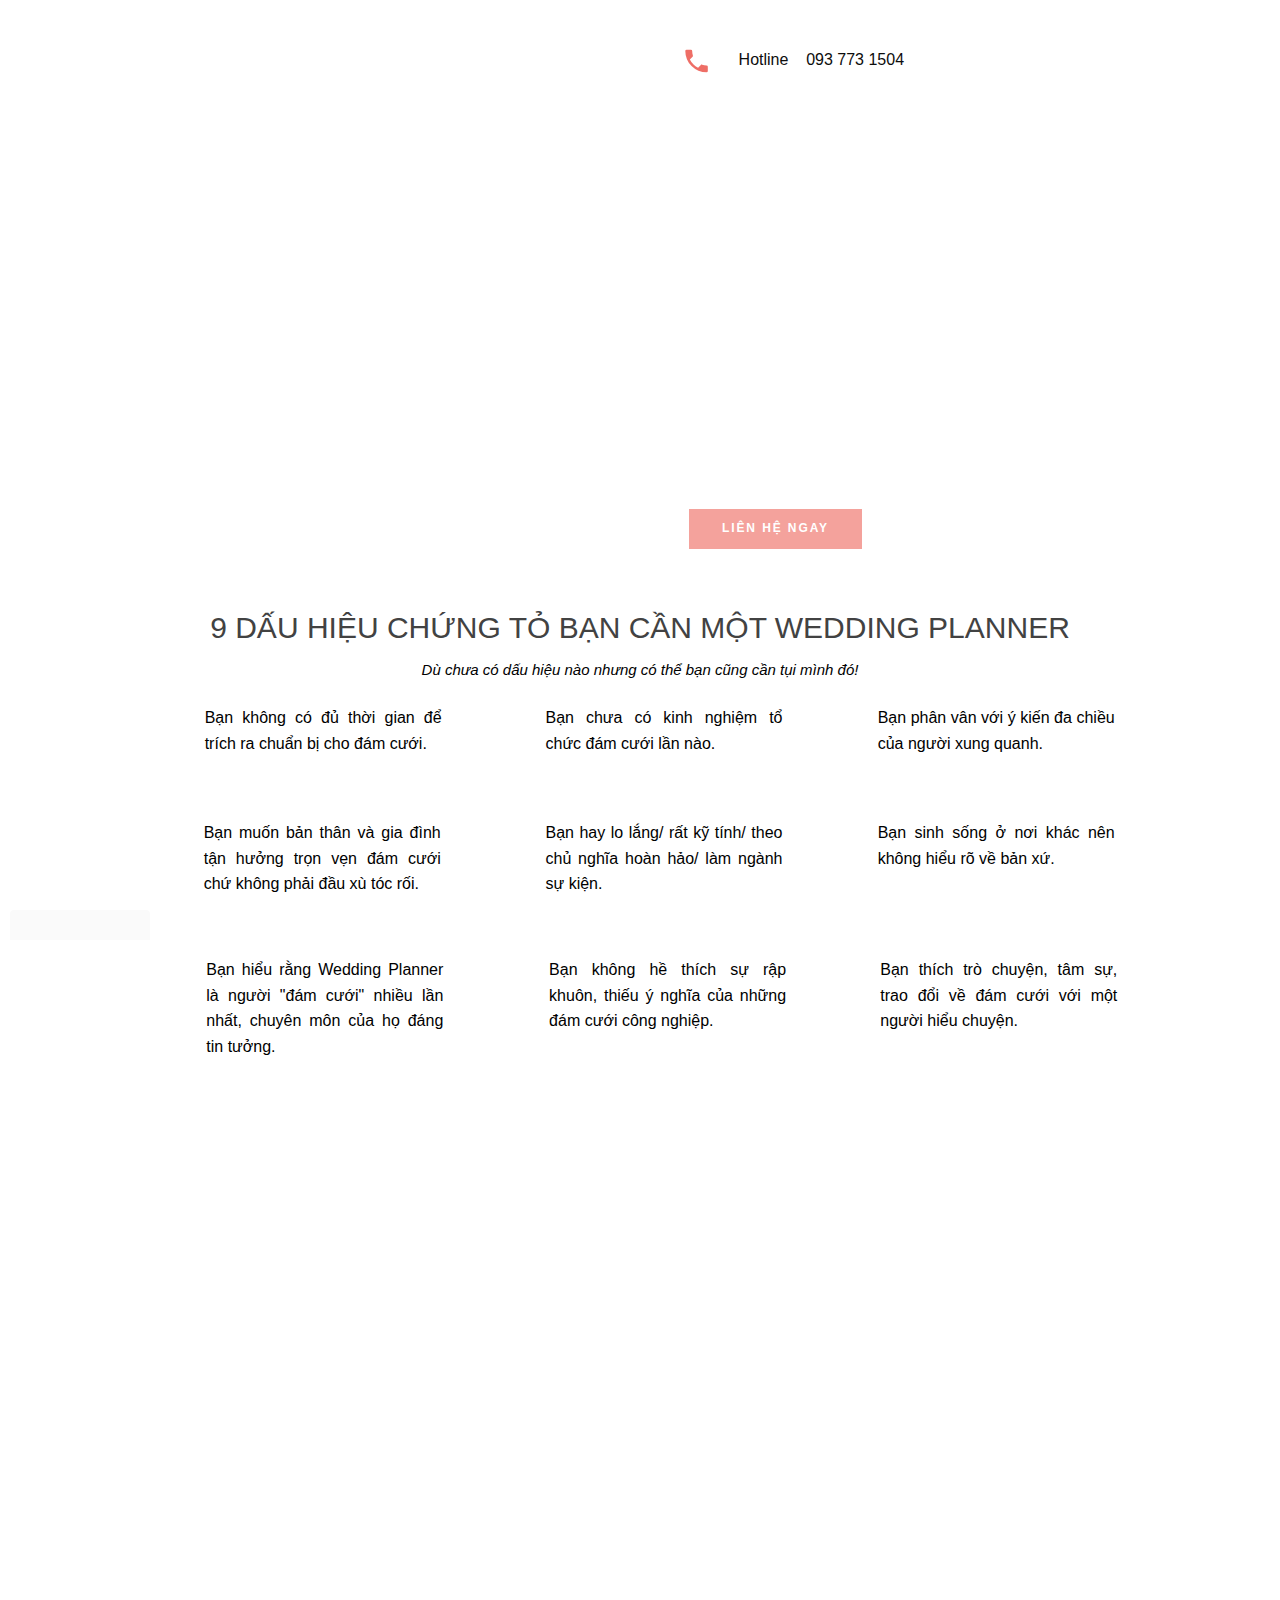
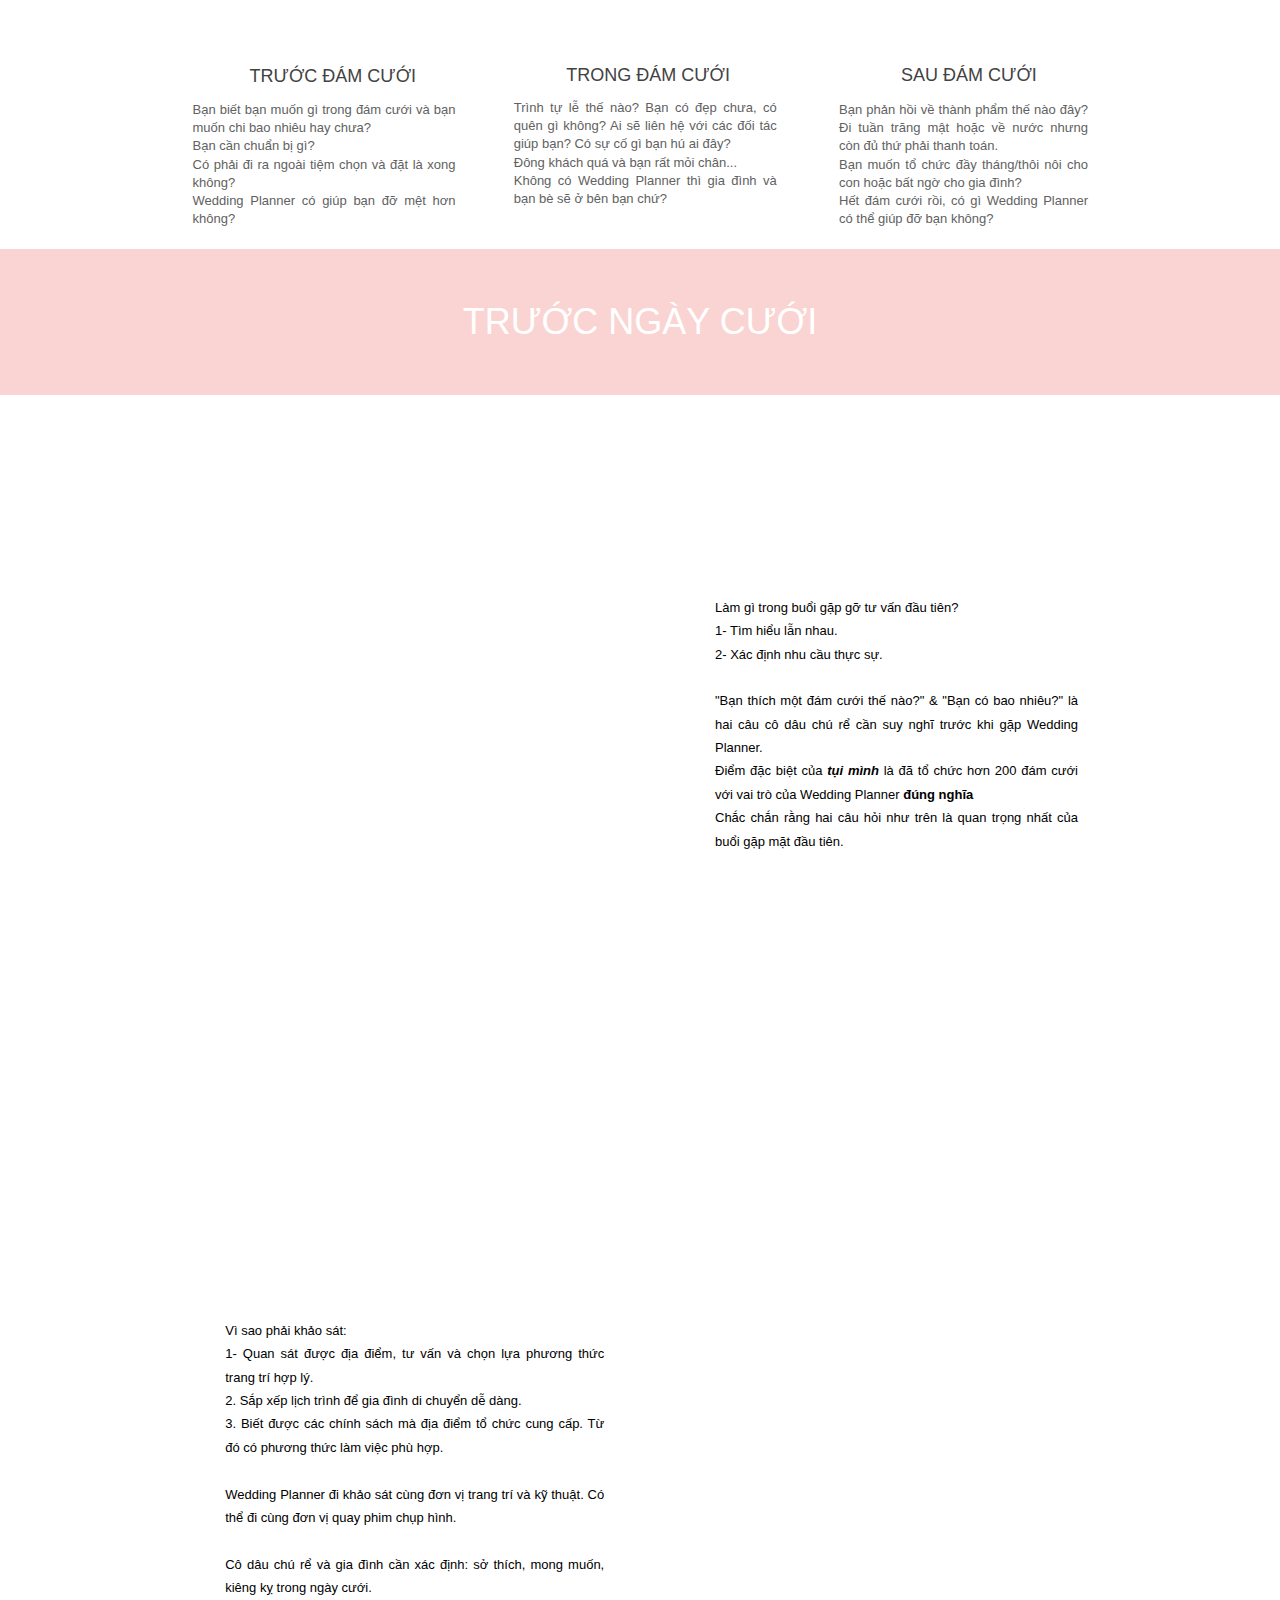
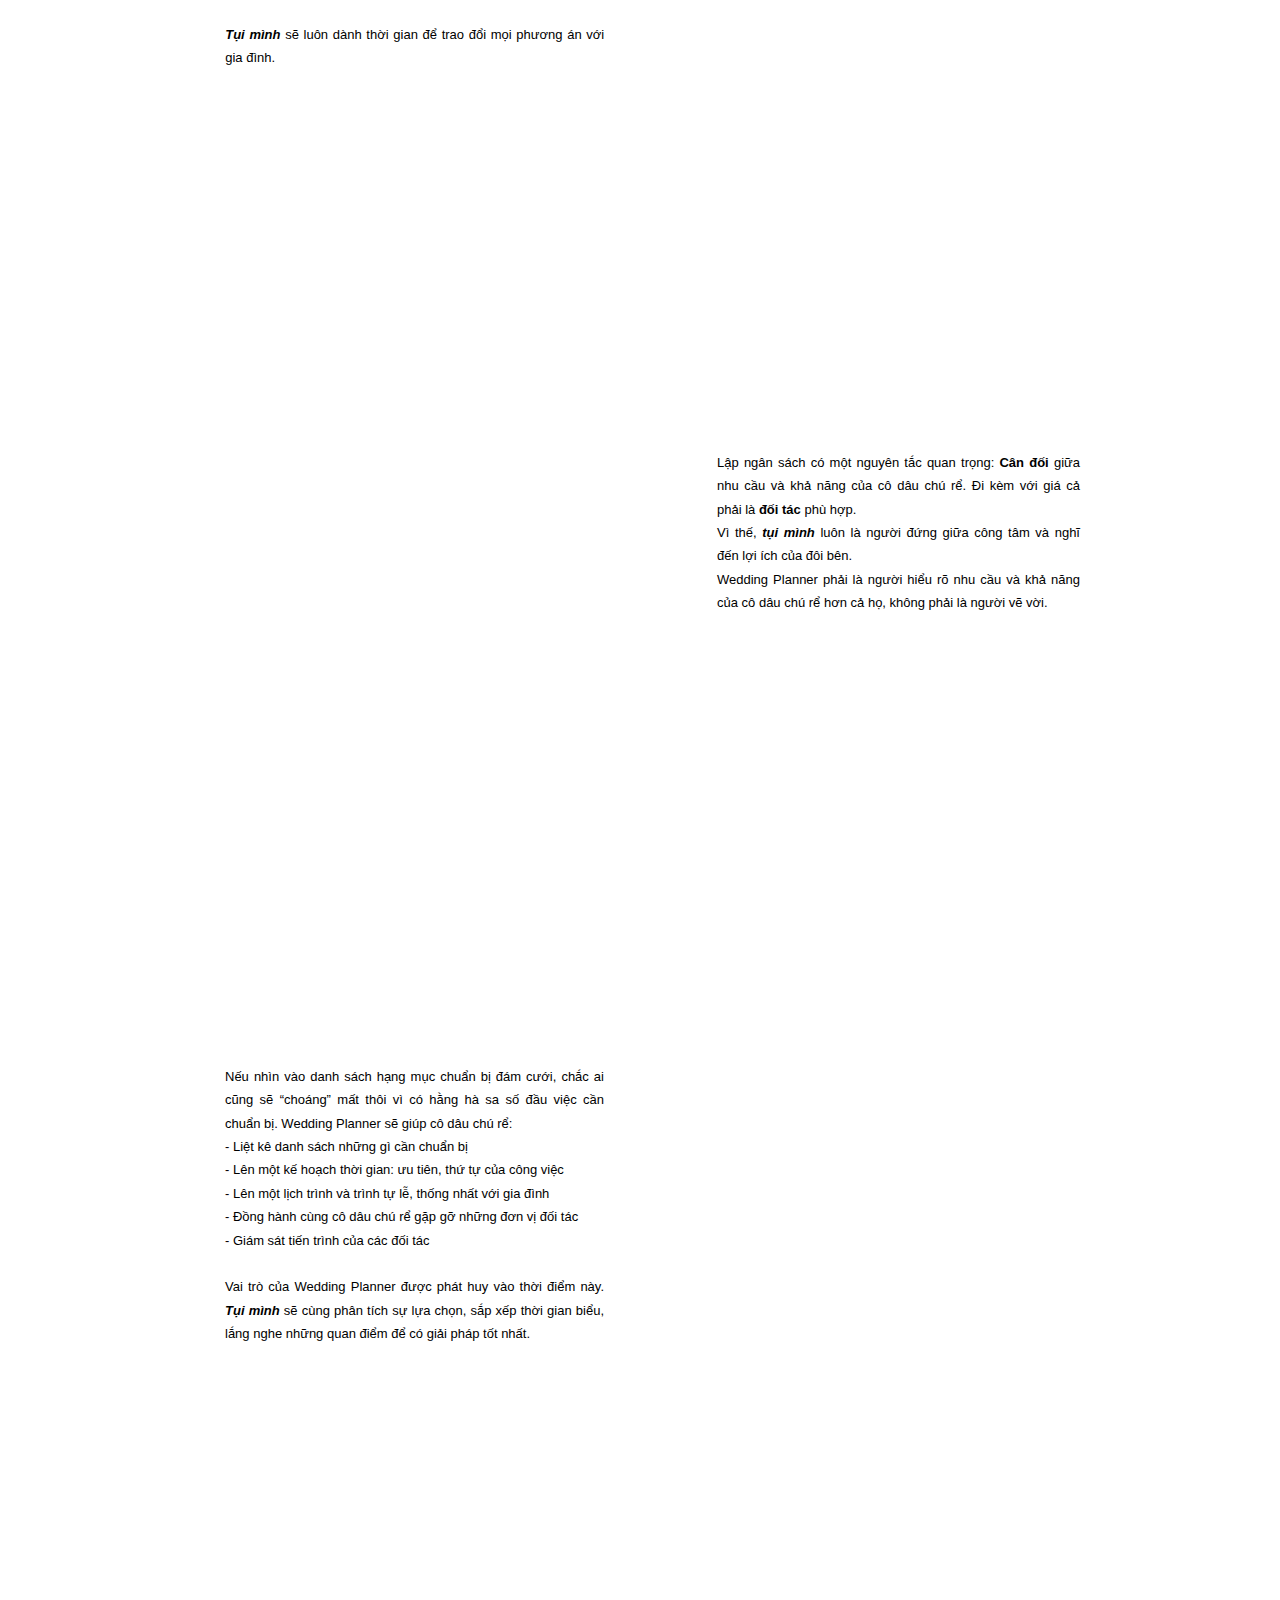
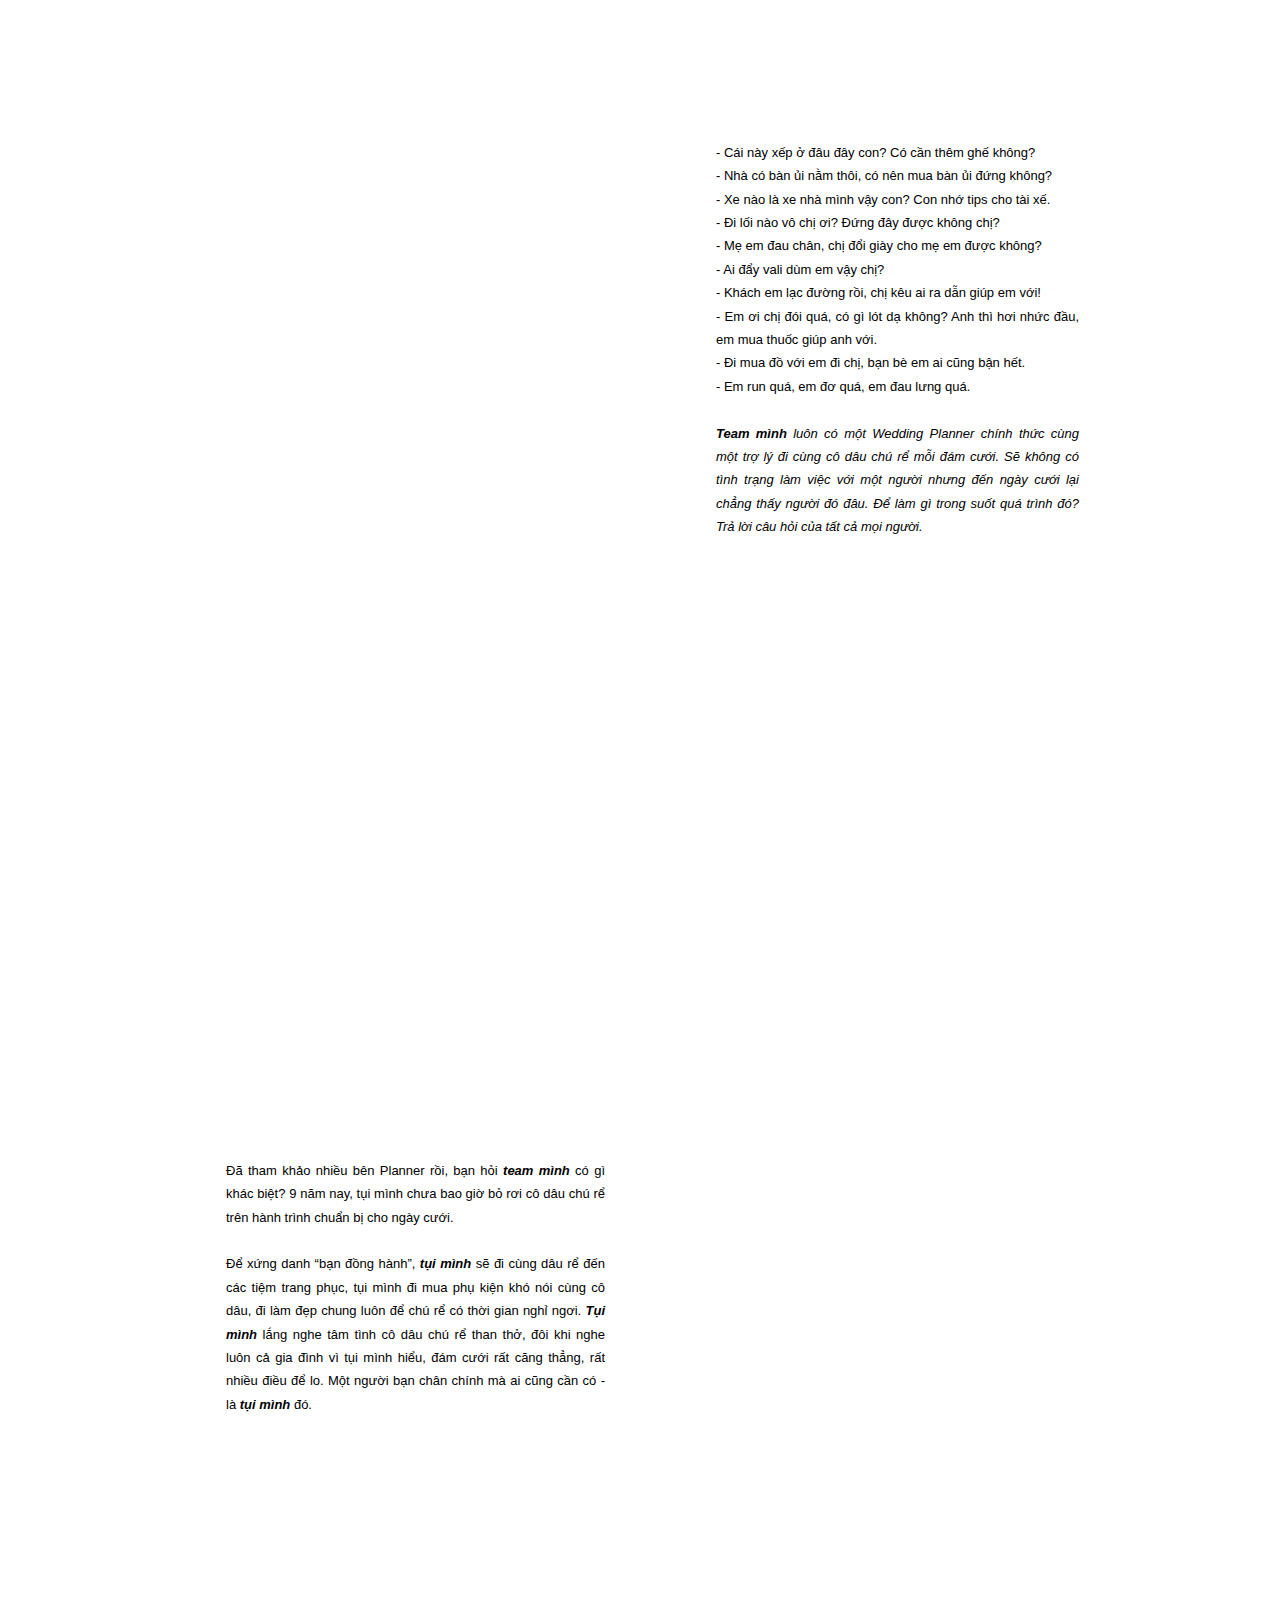
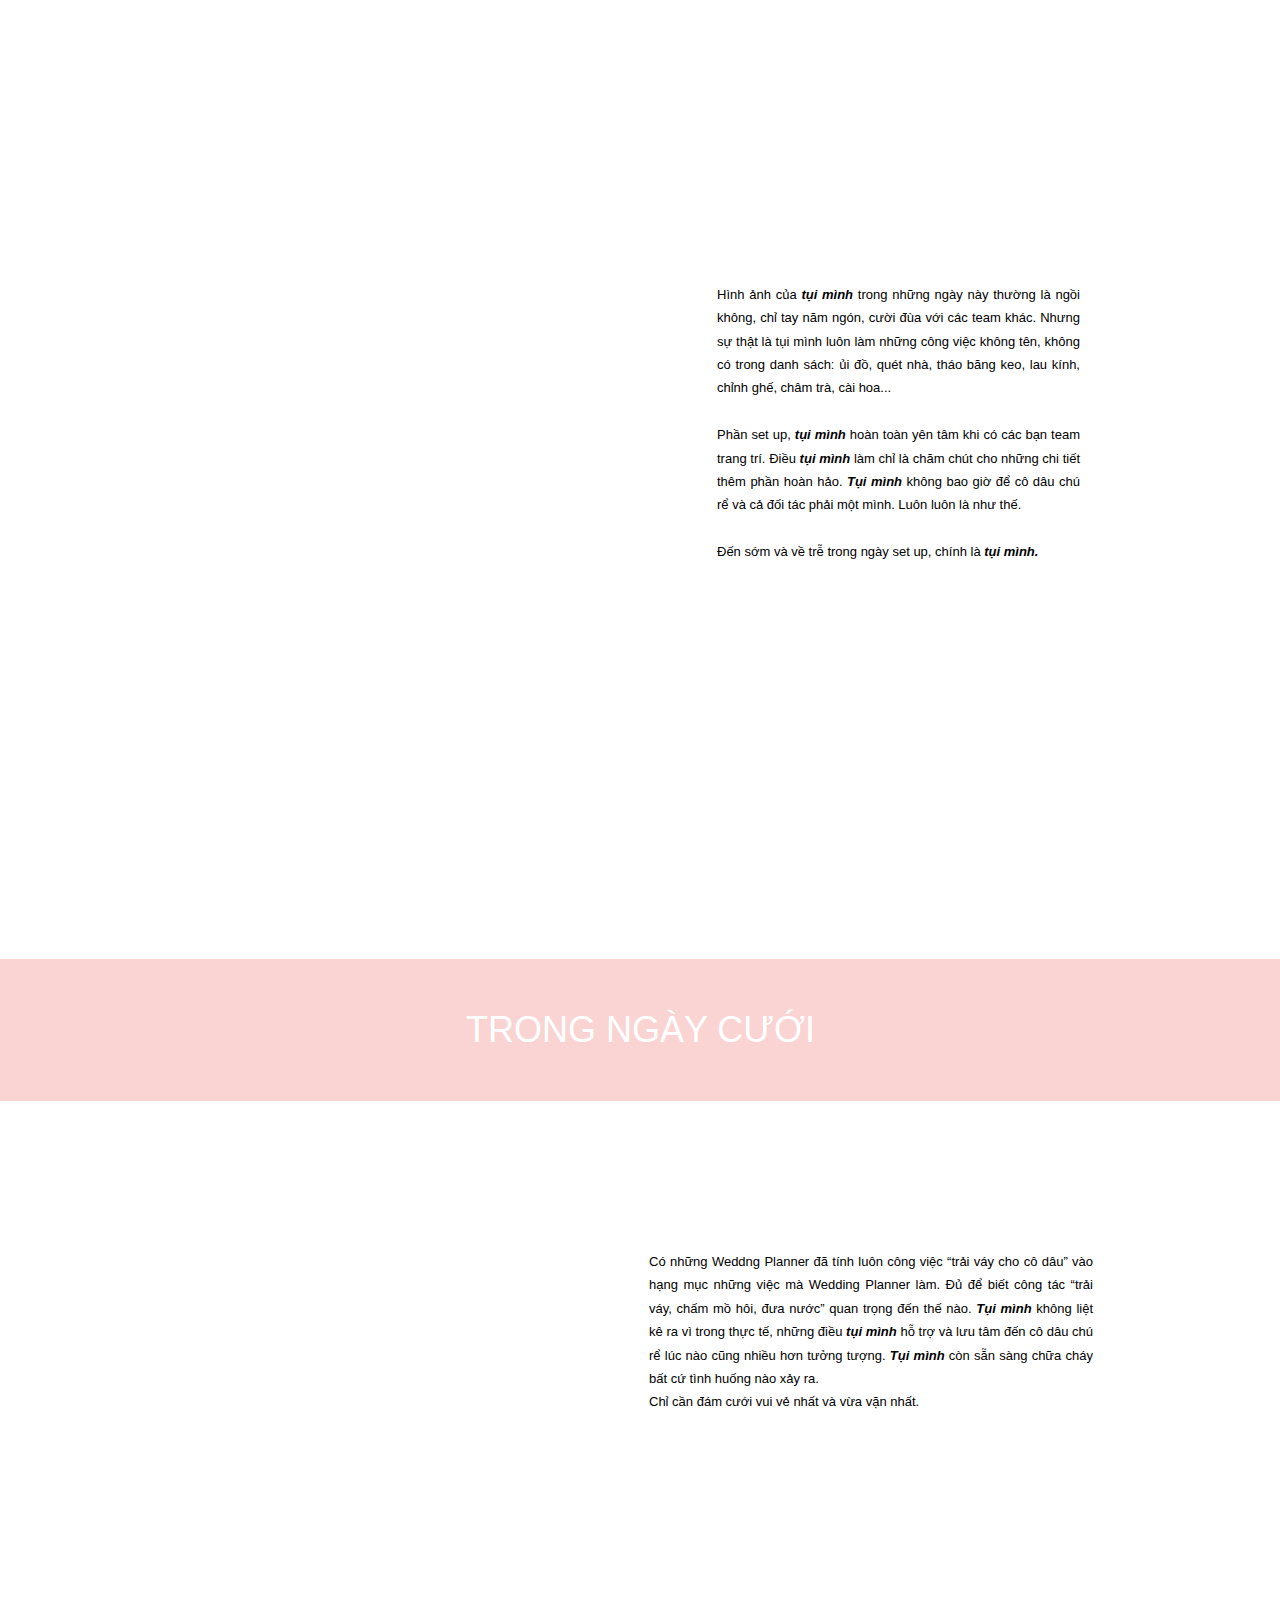
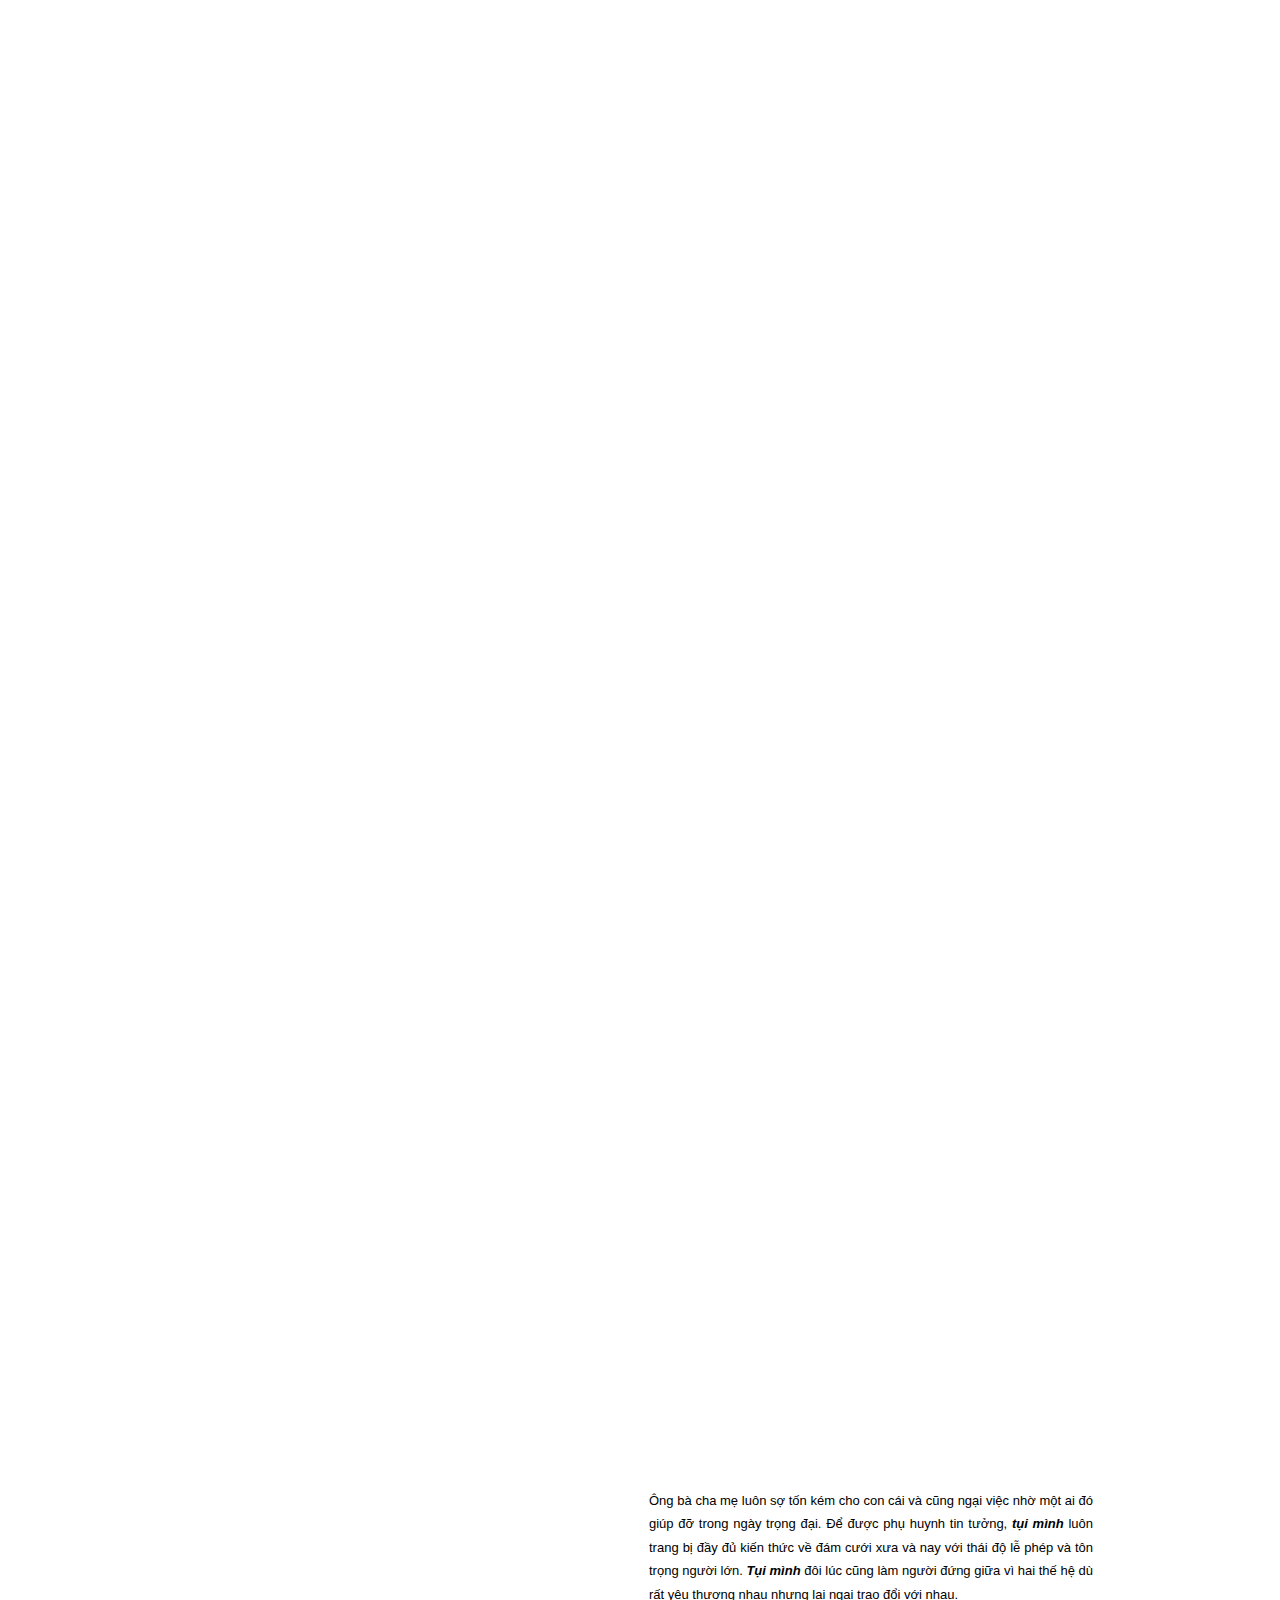
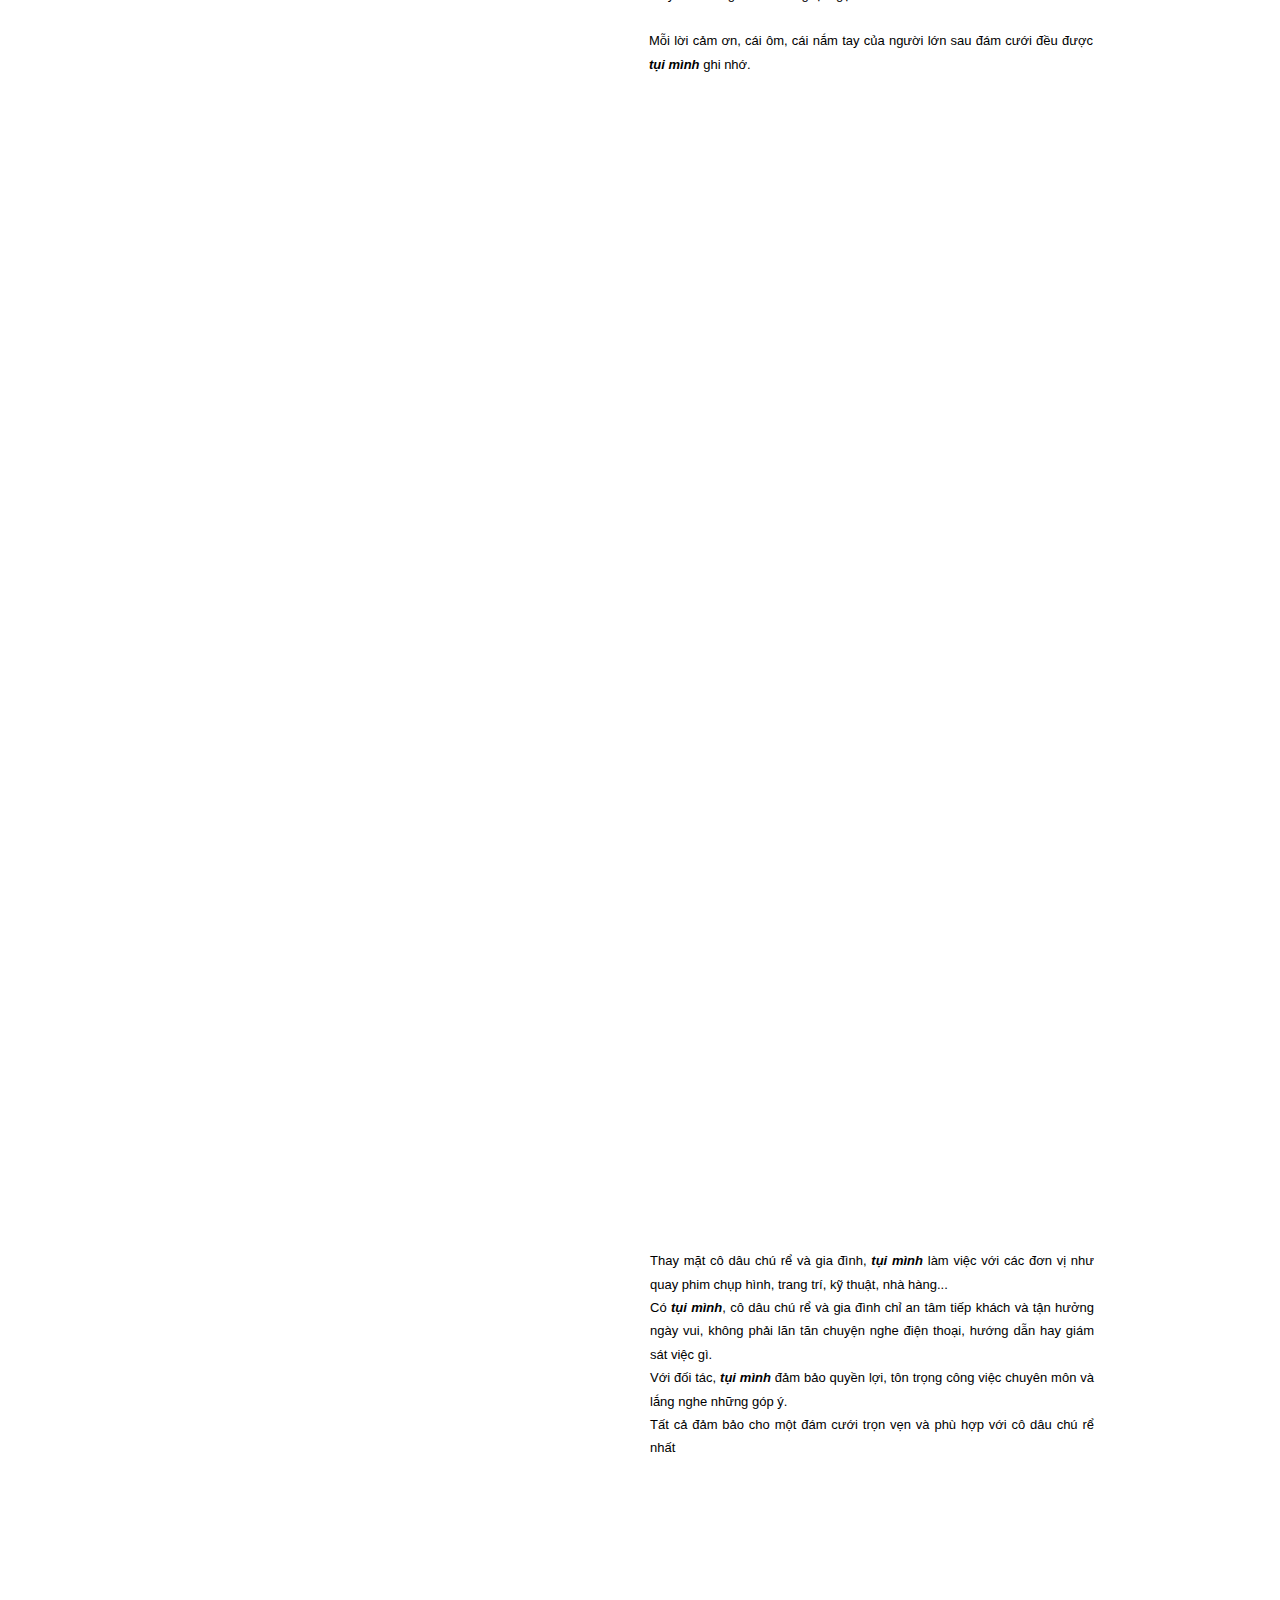
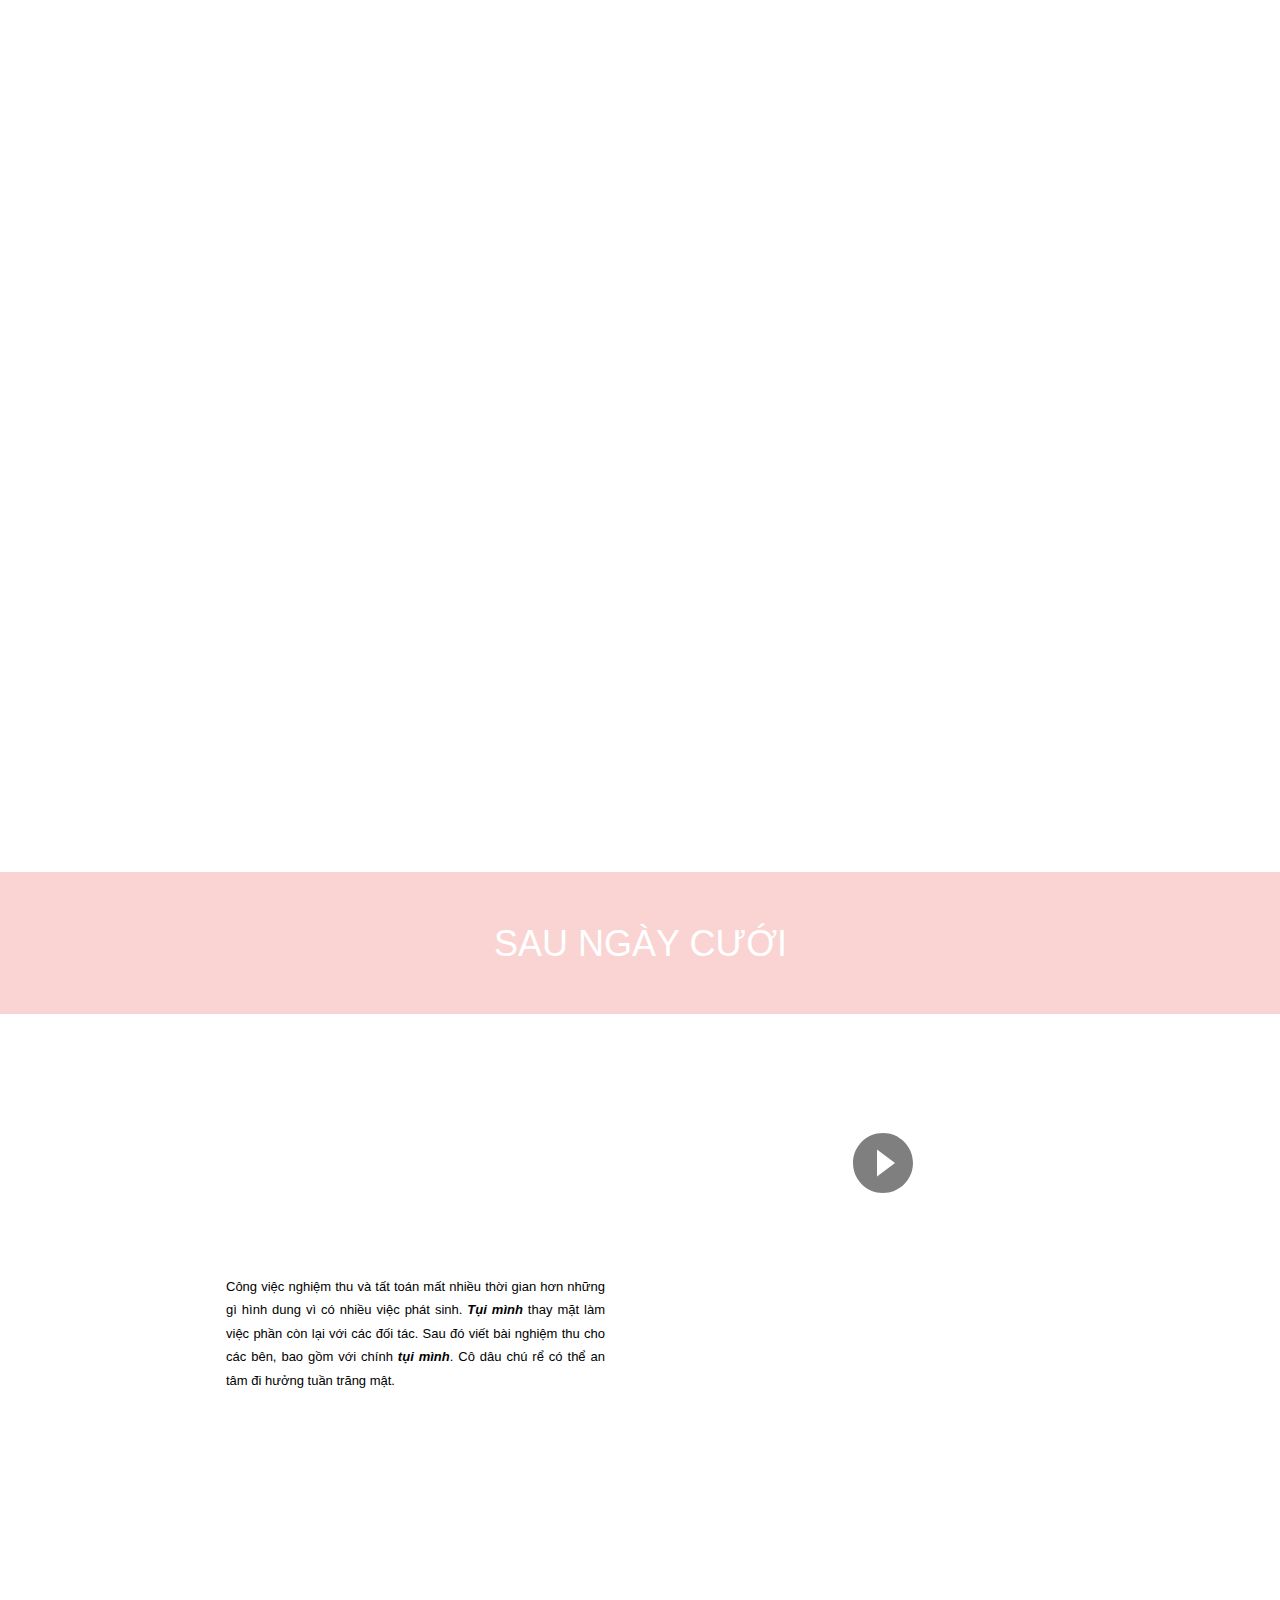
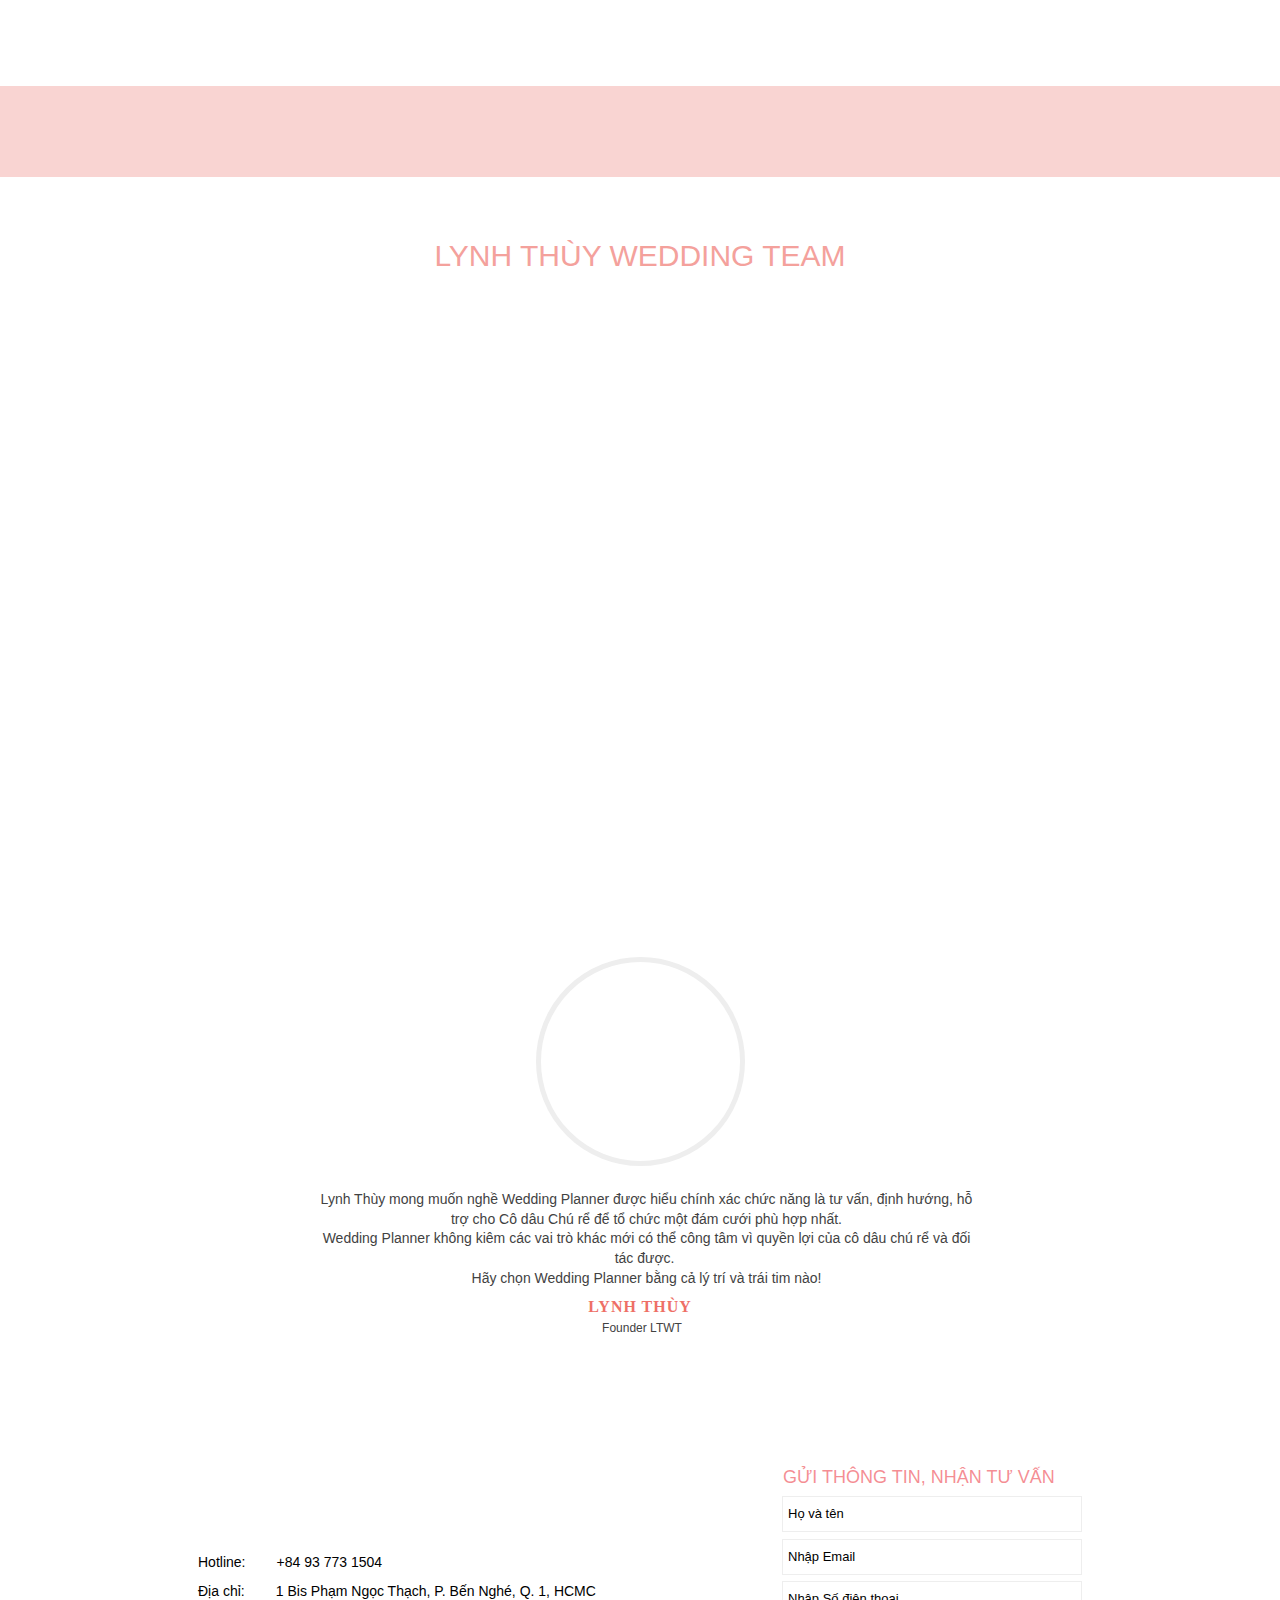
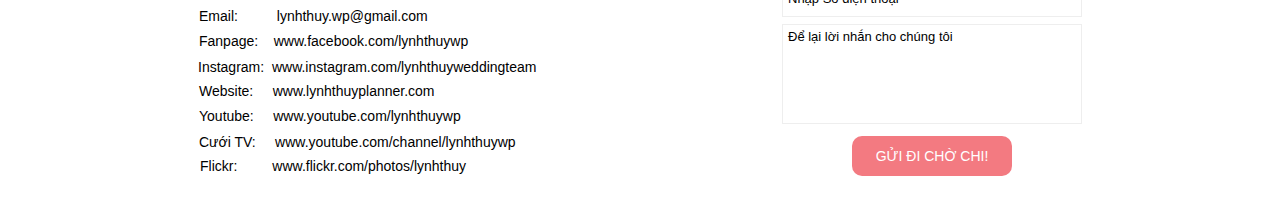
==== workshopevent/index.html @ 0d169c53 "init" ====
<!DOCTYPE html>
<!-- saved from url=(0107)https://me.lynhthuyplanner.com/minhlam?fbclid=IwAR0qFsaBgVAP5bRAInlQ867rUVSYZGCKXRlskTldFrSrs-OgYOExXyb1cdQ -->
<html><head><meta http-equiv="Content-Type" content="text/html; charset=UTF-8"><title>Mình làm</title><meta http-equiv="Cache-Control" content="no-cache"><meta http-equiv="Expires" content="-1"><meta name="keywords" content="wedding planner, wedding, planner, event, Lynh Thùy, Lynh Thùy Wedding Team, LTWT, WP,"><meta name="description" content="Bạn sẽ chỉ thấy &quot;phí tiền&quot; cho Wedding Planner khi bạn chưa đọc những dòng phía dưới đây..."><script type="text/javascript">window.ladi_viewport = function () {var screen_width = window.ladi_screen_width || window.screen.width;var width = window.outerWidth > 0 ? window.outerWidth : screen_width;var widthDevice = width;var is_desktop = width >= 768;var content = "";if (typeof window.ladi_is_desktop == "undefined" || window.ladi_is_desktop == undefined) {window.ladi_is_desktop = is_desktop;}if (!is_desktop) {widthDevice = 420;} else {widthDevice = 960;}content = "width=" + widthDevice + ", user-scalable=no";var scale = 1;if (!is_desktop && widthDevice != screen_width && screen_width > 0) {scale = screen_width / widthDevice;}if (scale != 1) {content += ", initial-scale=" + scale + ", minimum-scale=" + scale + ", maximum-scale=" + scale;}var docViewport = document.getElementById("viewport");if (!docViewport) {docViewport = document.createElement("meta");docViewport.setAttribute("id", "viewport");docViewport.setAttribute("name", "viewport");document.head.appendChild(docViewport);}docViewport.setAttribute("content", content);};window.ladi_viewport();window.ladi_fbq_data = [];window.ladi_fbq = function (track_name, conversion_name, data, event_data) {window.ladi_fbq_data.push([track_name, conversion_name, data, event_data]);};</script><meta id="viewport" name="viewport" content="width=960, user-scalable=no"><link rel="canonical" href="http://me.lynhthuyplanner.com/minhlam"><meta property="og:url" content="http://me.lynhthuyplanner.com/minhlam"><meta property="og:title" content="Mình làm"><meta property="og:type" content="website"><meta property="og:image" content="https://static.ladipage.net/5d39dab5dc09063fd1906129/jun_8254-20200602030525.jpg"><meta property="og:description" content="Bạn sẽ chỉ thấy &quot;phí tiền&quot; cho Wedding Planner khi bạn chưa đọc những dòng phía dưới đây..."><meta name="format-detection" content="telephone=no"><link rel="dns-prefetch"><link rel="preconnect" href="https://fonts.googleapis.com/" crossorigin=""><link rel="preconnect" href="https://w.ladicdn.com/" crossorigin=""><link rel="preconnect" href="https://s.ladicdn.com/" crossorigin=""><link rel="preconnect" href="https://api.form.ladipage.com/" crossorigin=""><link rel="preconnect" href="https://a.ladipage.com/" crossorigin=""><link rel="preconnect" href="https://api.ladisales.com/" crossorigin=""><link rel="stylesheet" href="./Mình làm_files/css" as="style" onload="this.onload = null;this.rel = &#39;stylesheet&#39;;"><link rel="preload" href="./Mình làm_files/ladipage.vi.min.js" as="script"><style id="style_ladi" type="text/css">a,abbr,acronym,address,applet,article,aside,audio,b,big,blockquote,body,button,canvas,caption,center,cite,code,dd,del,details,dfn,div,dl,dt,em,embed,fieldset,figcaption,figure,footer,form,h1,h2,h3,h4,h5,h6,header,hgroup,html,i,iframe,img,input,ins,kbd,label,legend,li,mark,menu,nav,object,ol,output,p,pre,q,ruby,s,samp,section,select,small,span,strike,strong,sub,summary,sup,table,tbody,td,textarea,tfoot,th,thead,time,tr,tt,u,ul,var,video{margin:0;padding:0;border:0;outline:0;font-size:100%;font:inherit;vertical-align:baseline;box-sizing:border-box;-webkit-font-smoothing:antialiased;-moz-osx-font-smoothing:grayscale}article,aside,details,figcaption,figure,footer,header,hgroup,menu,nav,section{display:block}body{line-height:1}a{text-decoration:none}ol,ul{list-style:none}blockquote,q{quotes:none}blockquote:after,blockquote:before,q:after,q:before{content:'';content:none}table{border-collapse:collapse;border-spacing:0}body{font-size:12px;-ms-text-size-adjust:none;-moz-text-size-adjust:none;-o-text-size-adjust:none;-webkit-text-size-adjust:none;background:#fff}.ladi-loading{width:80px;height:80px;z-index:900000000000;position:fixed;top:0;left:0;bottom:0;right:0;margin:auto;overflow:hidden}.ladi-loading div{position:absolute;width:6px;height:6px;background:#fff;border-radius:50%;animation:ladi-loading 1.2s linear infinite}.ladi-loading div:nth-child(1){animation-delay:0s;top:37px;left:66px}.ladi-loading div:nth-child(2){animation-delay:-.1s;top:22px;left:62px}.ladi-loading div:nth-child(3){animation-delay:-.2s;top:11px;left:52px}.ladi-loading div:nth-child(4){animation-delay:-.3s;top:7px;left:37px}.ladi-loading div:nth-child(5){animation-delay:-.4s;top:11px;left:22px}.ladi-loading div:nth-child(6){animation-delay:-.5s;top:22px;left:11px}.ladi-loading div:nth-child(7){animation-delay:-.6s;top:37px;left:7px}.ladi-loading div:nth-child(8){animation-delay:-.7s;top:52px;left:11px}.ladi-loading div:nth-child(9){animation-delay:-.8s;top:62px;left:22px}.ladi-loading div:nth-child(10){animation-delay:-.9s;top:66px;left:37px}.ladi-loading div:nth-child(11){animation-delay:-1s;top:62px;left:52px}.ladi-loading div:nth-child(12){animation-delay:-1.1s;top:52px;left:62px}@keyframes ladi-loading{0%,100%,20%,80%{transform:scale(1)}50%{transform:scale(1.5)}}.overflow-hidden{overflow:hidden}.ladi-transition{transition:all 150ms linear 0s}.opacity-0{opacity:0}.height-0{height:0!important}.transition-readmore{transition:height 350ms linear 0s}.transition-collapse{transition:height 150ms linear 0s}.transition-parent-collapse-height{transition:height 150ms linear 0s}.transition-parent-collapse-top{transition:top 150ms linear 0s}.pointer-events-none{pointer-events:none}.ladipage-message{position:fixed;width:100%;height:100%;top:0;left:0;z-index:10000000000;background:rgba(0,0,0,.3)}.ladipage-message .ladipage-message-box{width:400px;max-width:calc(100% - 50px);height:160px;border:1px solid rgba(0,0,0,.3);background-color:#fff;position:fixed;top:calc(50% - 155px);left:0;right:0;margin:auto;border-radius:10px}.ladipage-message .ladipage-message-box span{display:block;background-color:rgba(6,21,40,.05);color:#000;padding:12px 15px;font-weight:600;font-size:16px;line-height:16px;border-top-left-radius:10px;border-top-right-radius:10px}.ladipage-message .ladipage-message-box .ladipage-message-text{display:-webkit-box;font-size:14px;padding:0 20px;margin-top:10px;line-height:18px;-webkit-line-clamp:3;-webkit-box-orient:vertical;overflow:hidden;text-overflow:ellipsis}.ladipage-message .ladipage-message-box .ladipage-message-close{display:block;position:absolute;right:15px;bottom:10px;margin:0 auto;padding:10px 0;border:none;width:80px;text-transform:uppercase;text-align:center;color:#000;background-color:#e6e6e6;border-radius:5px;text-decoration:none;font-size:14px;line-height:14px;font-weight:600;cursor:pointer}.ladi-wraper{width:100%;height:100%;min-height:100vh;overflow:hidden}.ladi-section{margin:0 auto;position:relative}.ladi-section .ladi-section-arrow-down{position:absolute;bottom:0;right:0;left:0;margin:auto;cursor:pointer;z-index:90000040}.ladi-section .ladi-section-close{position:absolute;top:0;right:0;cursor:pointer;z-index:90000040}.ladi-section .ladi-section-background{position:absolute;width:100%;height:100%;top:0;left:0;pointer-events:none;overflow:hidden}.ladi-container{position:relative;margin:0 auto;height:100%}.ladi-element{position:absolute}.ladi-overlay{position:absolute;top:0;left:0;height:100%;width:100%;pointer-events:none}.ladi-survey{width:100%;display:inline-block}.ladi-survey .ladi-survey-option{cursor:pointer;position:relative;display:inline-block;text-decoration-line:inherit;-webkit-text-decoration-line:inherit;transition:inherit;user-select:none;-webkit-user-select:none;-moz-user-select:none;-ms-user-select:none}.ladi-survey .ladi-survey-option-background{position:absolute;width:100%;height:100%;top:0;left:0;pointer-events:none}.ladi-survey .ladi-survey-option-label{display:block;text-decoration-line:inherit;-webkit-text-decoration-line:inherit;position:relative}.ladi-survey .ladi-survey-option-image{object-fit:cover;pointer-events:none;vertical-align:middle;border-radius:inherit;position:relative}.ladi-survey .ladi-survey-button-next{display:block}.ladi-survey .ladi-survey-button-next.empty{display:none}.ladi-survey .ladi-survey-button-next.no-select{display:none}.ladi-survey .ladi-survey-button-next button{background-color:#fff;border:1px solid #eee;padding:5px 10px;cursor:pointer;border-radius:2px}.ladi-survey .ladi-survey-button-next button:active{transform:translateY(2px);transition:transform .2s linear}.ladi-carousel{position:absolute;width:100%;height:100%;overflow:hidden;touch-action:pan-y}.ladi-carousel .ladi-carousel-content{position:absolute;width:100%;height:100%;left:0;transition:left 350ms ease-in-out}.ladi-carousel .ladi-carousel-arrow{position:absolute;top:calc(50% - (33px)/ 2);cursor:pointer;z-index:90000040}.ladi-carousel .ladi-carousel-arrow-left{left:5px;transform:rotate(180deg);-webkit-transform:rotate(180deg)}.ladi-carousel .ladi-carousel-arrow-right{right:5px}.ladi-gallery{position:absolute;width:100%;height:100%}.ladi-gallery .ladi-gallery-view{position:absolute;overflow:hidden;touch-action:pan-y}.ladi-gallery .ladi-gallery-view>.ladi-gallery-view-item{background-size:cover;background-repeat:no-repeat;background-position:center center;width:100%;height:100%;position:relative;display:none;transition:transform .5s ease-in-out;-webkit-backface-visibility:hidden;backface-visibility:hidden;-webkit-perspective:1000px;perspective:1000px}.ladi-gallery .ladi-gallery-view>.ladi-gallery-view-item.play-video{cursor:pointer}.ladi-gallery .ladi-gallery-view>.ladi-gallery-view-item.play-video:after{content:'';position:absolute;top:0;left:0;right:0;bottom:0;margin:auto;width:60px;height:60px;background:url(https://w.ladicdn.com/source/ladipage-play.svg) no-repeat center center;background-size:contain;pointer-events:none;cursor:pointer}.ladi-gallery .ladi-gallery-view>.ladi-gallery-view-item.next,.ladi-gallery .ladi-gallery-view>.ladi-gallery-view-item.selected.right{left:0;transform:translate3d(100%,0,0)}.ladi-gallery .ladi-gallery-view>.ladi-gallery-view-item.prev,.ladi-gallery .ladi-gallery-view>.ladi-gallery-view-item.selected.left{left:0;transform:translate3d(-100%,0,0)}.ladi-gallery .ladi-gallery-view>.ladi-gallery-view-item.next.left,.ladi-gallery .ladi-gallery-view>.ladi-gallery-view-item.prev.right,.ladi-gallery .ladi-gallery-view>.ladi-gallery-view-item.selected{left:0;transform:translate3d(0,0,0)}.ladi-gallery .ladi-gallery-view>.next,.ladi-gallery .ladi-gallery-view>.prev,.ladi-gallery .ladi-gallery-view>.selected{display:block}.ladi-gallery .ladi-gallery-view>.selected{left:0}.ladi-gallery .ladi-gallery-view>.next,.ladi-gallery .ladi-gallery-view>.prev{position:absolute;top:0;width:100%}.ladi-gallery .ladi-gallery-view>.next{left:100%}.ladi-gallery .ladi-gallery-view>.prev{left:-100%}.ladi-gallery .ladi-gallery-view>.next.left,.ladi-gallery .ladi-gallery-view>.prev.right{left:0}.ladi-gallery .ladi-gallery-view>.selected.left{left:-100%}.ladi-gallery .ladi-gallery-view>.selected.right{left:100%}.ladi-gallery .ladi-gallery-control{position:absolute;overflow:hidden;touch-action:pan-y}.ladi-gallery.ladi-gallery-top .ladi-gallery-view{width:100%}.ladi-gallery.ladi-gallery-top .ladi-gallery-control{top:0;width:100%}.ladi-gallery.ladi-gallery-bottom .ladi-gallery-view{top:0;width:100%}.ladi-gallery.ladi-gallery-bottom .ladi-gallery-control{width:100%;bottom:0}.ladi-gallery.ladi-gallery-left .ladi-gallery-view{height:100%}.ladi-gallery.ladi-gallery-left .ladi-gallery-control{height:100%}.ladi-gallery.ladi-gallery-right .ladi-gallery-view{height:100%}.ladi-gallery.ladi-gallery-right .ladi-gallery-control{height:100%;right:0}.ladi-gallery .ladi-gallery-view .ladi-gallery-view-arrow{position:absolute;top:calc(50% - (33px)/ 2);cursor:pointer;z-index:90000040}.ladi-gallery .ladi-gallery-view .ladi-gallery-view-arrow-left{left:5px;transform:rotate(180deg);-webkit-transform:rotate(180deg)}.ladi-gallery .ladi-gallery-view .ladi-gallery-view-arrow-right{right:5px}.ladi-gallery .ladi-gallery-control .ladi-gallery-control-arrow{position:absolute;cursor:pointer;z-index:90000040}.ladi-gallery.ladi-gallery-bottom .ladi-gallery-control .ladi-gallery-control-arrow,.ladi-gallery.ladi-gallery-top .ladi-gallery-control .ladi-gallery-control-arrow{top:calc(50% - (33px)/ 2)}.ladi-gallery.ladi-gallery-top .ladi-gallery-control .ladi-gallery-control-arrow-left{left:0;transform:rotate(180deg) scale(.6);-webkit-transform:rotate(180deg) scale(.6)}.ladi-gallery.ladi-gallery-top .ladi-gallery-control .ladi-gallery-control-arrow-right{right:0;transform:scale(.6);-webkit-transform:scale(.6)}.ladi-gallery.ladi-gallery-bottom .ladi-gallery-control .ladi-gallery-control-arrow-left{left:0;transform:rotate(180deg) scale(.6);-webkit-transform:rotate(180deg) scale(.6)}.ladi-gallery.ladi-gallery-bottom .ladi-gallery-control .ladi-gallery-control-arrow-right{right:0;transform:scale(.6);-webkit-transform:scale(.6)}.ladi-gallery.ladi-gallery-left .ladi-gallery-control .ladi-gallery-control-arrow,.ladi-gallery.ladi-gallery-right .ladi-gallery-control .ladi-gallery-control-arrow{left:calc(50% - (33px)/ 2)}.ladi-gallery.ladi-gallery-left .ladi-gallery-control .ladi-gallery-control-arrow-left{top:0;transform:scale(.6) rotate(270deg);-webkit-transform:scale(.6) rotate(270deg)}.ladi-gallery.ladi-gallery-left .ladi-gallery-control .ladi-gallery-control-arrow-right{bottom:0;transform:scale(.6) rotate(90deg);-webkit-transform:scale(.6) rotate(90deg)}.ladi-gallery.ladi-gallery-right .ladi-gallery-control .ladi-gallery-control-arrow-left{top:0;transform:scale(.6) rotate(270deg);-webkit-transform:scale(.6) rotate(270deg)}.ladi-gallery.ladi-gallery-right .ladi-gallery-control .ladi-gallery-control-arrow-right{bottom:0;transform:scale(.6) rotate(90deg);-webkit-transform:scale(.6) rotate(90deg)}.ladi-gallery .ladi-gallery-control .ladi-gallery-control-box{position:relative}.ladi-gallery.ladi-gallery-top .ladi-gallery-control .ladi-gallery-control-box{display:-webkit-inline-flex;display:inline-flex;left:0;transition:left 150ms ease-in-out}.ladi-gallery.ladi-gallery-bottom .ladi-gallery-control .ladi-gallery-control-box{display:-webkit-inline-flex;display:inline-flex;left:0;transition:left 150ms ease-in-out}.ladi-gallery.ladi-gallery-left .ladi-gallery-control .ladi-gallery-control-box{display:inline-grid;top:0;transition:top 150ms ease-in-out}.ladi-gallery.ladi-gallery-right .ladi-gallery-control .ladi-gallery-control-box{display:inline-grid;top:0;transition:top 150ms ease-in-out}.ladi-gallery .ladi-gallery-control .ladi-gallery-control-box .ladi-gallery-control-item{background-size:cover;background-repeat:no-repeat;background-position:center center;float:left;position:relative;cursor:pointer;filter:invert(15%)}.ladi-gallery .ladi-gallery-control .ladi-gallery-control-box .ladi-gallery-control-item.play-video:after{content:'';position:absolute;top:0;left:0;right:0;bottom:0;margin:auto;width:30px;height:30px;background:url(https://w.ladicdn.com/source/ladipage-play.svg) no-repeat center center;background-size:contain;pointer-events:none;cursor:pointer}.ladi-gallery .ladi-gallery-control .ladi-gallery-control-box .ladi-gallery-control-item:hover{filter:none}.ladi-gallery .ladi-gallery-control .ladi-gallery-control-box .ladi-gallery-control-item.selected{filter:none}.ladi-gallery .ladi-gallery-control .ladi-gallery-control-box .ladi-gallery-control-item:last-child{margin-right:0!important;margin-bottom:0!important}.ladi-table{position:absolute;width:100%;height:100%;overflow:auto}.ladi-table table{width:100%}.ladi-table table td{vertical-align:middle}.ladi-table tbody td{word-break:break-word}.ladi-table table td img{cursor:pointer;width:100%}.ladi-box{position:absolute;width:100%;height:100%;overflow:hidden}.ladi-frame{position:absolute;width:100%;height:100%;overflow:hidden}.ladi-frame .ladi-frame-background{height:100%;width:100%;pointer-events:none}.ladi-banner{position:absolute;width:100%;height:100%;overflow:hidden}.ladi-banner .ladi-banner-background{height:100%;width:100%;pointer-events:none}#SECTION_POPUP .ladi-container{z-index:90000070}#SECTION_POPUP .ladi-container>.ladi-element{z-index:90000070;position:fixed;display:none}#SECTION_POPUP .ladi-container>.ladi-element[data-fixed-close=true]{position:relative!important}#SECTION_POPUP .ladi-container>.ladi-element.hide-visibility{display:block!important;visibility:hidden!important}#SECTION_POPUP .popup-close{position:absolute;right:0;top:0;z-index:9000000080;cursor:pointer}.ladi-popup{position:absolute;width:100%;height:100%}.ladi-popup .ladi-popup-background{height:100%;width:100%;pointer-events:none}.ladi-countdown{position:absolute;width:100%;height:100%}.ladi-countdown .ladi-countdown-background{position:absolute;width:100%;height:100%;top:0;left:0;background-size:inherit;background-attachment:inherit;background-origin:inherit;display:table;pointer-events:none}.ladi-countdown .ladi-countdown-text{position:absolute;width:100%;height:100%;text-decoration:inherit;display:table;pointer-events:none}.ladi-countdown .ladi-countdown-text span{display:table-cell;vertical-align:middle}.ladi-countdown>.ladi-element{text-decoration:inherit;background-size:inherit;background-attachment:inherit;background-origin:inherit;position:relative;display:inline-block}.ladi-countdown>.ladi-element:last-child{margin-right:0!important}.ladi-button{position:absolute;width:100%;height:100%;overflow:hidden}.ladi-button:active{transform:translateY(2px);transition:transform .2s linear}.ladi-button .ladi-button-background{height:100%;width:100%;pointer-events:none}.ladi-button>.ladi-element{width:100%!important;height:100%!important;top:0!important;left:0!important;display:table;user-select:none;-webkit-user-select:none;-moz-user-select:none;-ms-user-select:none}.ladi-button>.ladi-element .ladi-headline{display:table-cell;vertical-align:middle}.ladi-collection{position:absolute;width:100%;height:100%}.ladi-collection.carousel{overflow:hidden}.ladi-collection .ladi-collection-content{position:absolute;width:100%;height:100%;left:0;transition:left 350ms ease-in-out}.ladi-collection .ladi-collection-content .ladi-collection-item{display:block;position:relative;float:left}.ladi-collection .ladi-collection-content .ladi-collection-page{float:left}.ladi-collection .ladi-collection-arrow{position:absolute;top:calc(50% - (33px)/ 2);cursor:pointer;z-index:90000040}.ladi-collection .ladi-collection-arrow-left{left:5px;transform:rotate(180deg);-webkit-transform:rotate(180deg)}.ladi-collection .ladi-collection-arrow-right{right:5px}.ladi-collection .ladi-collection-button-next{position:absolute;bottom:-40px;right:0;left:0;margin:auto;cursor:pointer;z-index:90000040;transform:rotate(90deg);-webkit-transform:rotate(90deg)}.ladi-form{position:absolute;width:100%;height:100%}.ladi-form>.ladi-element{text-transform:inherit;text-decoration:inherit;text-align:inherit;letter-spacing:inherit;color:inherit;background-size:inherit;background-attachment:inherit;background-origin:inherit}.ladi-form .ladi-button>.ladi-element{color:initial;font-size:initial;font-weight:initial;text-transform:initial;text-decoration:initial;font-style:initial;text-align:initial;letter-spacing:initial;line-height:initial}.ladi-form>.ladi-element .ladi-form-item-container{text-transform:inherit;text-decoration:inherit;text-align:inherit;letter-spacing:inherit;color:inherit;background-size:inherit;background-attachment:inherit;background-origin:inherit}.ladi-form>[data-quantity=true] .ladi-form-item-container{overflow:hidden}.ladi-form>.ladi-element .ladi-form-item-container .ladi-form-item{text-transform:inherit;text-decoration:inherit;text-align:inherit;letter-spacing:inherit;color:inherit}.ladi-form>.ladi-element .ladi-form-item-container .ladi-form-item-background{background-size:inherit;background-attachment:inherit;background-origin:inherit}.ladi-form>.ladi-element .ladi-form-item-container .ladi-form-item .ladi-form-control-select{-webkit-appearance:none;-moz-appearance:none;appearance:none;background-size:9px 6px!important;background-position:right .5rem center;background-repeat:no-repeat}.ladi-form>.ladi-element .ladi-form-item-container .ladi-form-item .ladi-form-control-select-2{width:calc(100% / 2 - 5px);max-width:calc(100% / 2 - 5px);min-width:calc(100% / 2 - 5px)}.ladi-form>.ladi-element .ladi-form-item-container .ladi-form-item .ladi-form-control-select-2:nth-child(3){margin-left:7.5px}.ladi-form>.ladi-element .ladi-form-item-container .ladi-form-item .ladi-form-control-select-3{width:calc(100% / 3 - 5px);max-width:calc(100% / 3 - 5px);min-width:calc(100% / 3 - 5px)}.ladi-form>.ladi-element .ladi-form-item-container .ladi-form-item .ladi-form-control-select-3:nth-child(3){margin-left:7.5px}.ladi-form>.ladi-element .ladi-form-item-container .ladi-form-item .ladi-form-control-select-3:nth-child(4){margin-left:7.5px}.ladi-form>.ladi-element .ladi-form-item-container .ladi-form-item .ladi-form-control-select option{color:initial}.ladi-form>.ladi-element .ladi-form-item-container .ladi-form-item .ladi-form-control:not(.ladi-form-control-select){text-transform:inherit;text-decoration:inherit;text-align:inherit;letter-spacing:inherit;color:inherit;background-size:inherit;background-attachment:inherit;background-origin:inherit}.ladi-form>.ladi-element .ladi-form-item-container .ladi-form-item .ladi-form-control-select{text-transform:inherit;text-align:inherit;letter-spacing:inherit;color:inherit;background-size:inherit;background-attachment:inherit;background-origin:inherit}.ladi-form>.ladi-element .ladi-form-item-container .ladi-form-item .ladi-form-control-select:not([data-selected=""]){text-decoration:inherit}.ladi-form>.ladi-element .ladi-form-item-container .ladi-form-item .ladi-form-checkbox-item{text-transform:inherit;text-decoration:inherit;text-align:inherit;letter-spacing:inherit;color:inherit;background-size:inherit;background-attachment:inherit;background-origin:inherit;vertical-align:middle}.ladi-form>.ladi-element .ladi-form-item-container .ladi-form-item .ladi-form-checkbox-item span{user-select:none;-webkit-user-select:none;-moz-user-select:none;-ms-user-select:none}.ladi-form>.ladi-element .ladi-form-item-container .ladi-form-item .ladi-form-checkbox-item span[data-checked=true]{text-transform:inherit;text-decoration:inherit;text-align:inherit;letter-spacing:inherit;color:inherit;background-size:inherit;background-attachment:inherit;background-origin:inherit}.ladi-form>.ladi-element .ladi-form-item-container .ladi-form-item .ladi-form-checkbox-item span[data-checked=false]{text-transform:inherit;text-align:inherit;letter-spacing:inherit;color:inherit;background-size:inherit;background-attachment:inherit;background-origin:inherit}.ladi-form .ladi-form-item-container{position:absolute;width:100%;height:100%}.ladi-form .ladi-form-item-title-value{font-weight:700;word-break:break-word}.ladi-form .ladi-form-label-container{position:relative;width:100%}.ladi-form .ladi-form-label-container .ladi-form-label-item{display:inline-block;cursor:pointer;position:relative;border-radius:0!important;user-select:none;-webkit-user-select:none;-moz-user-select:none;-ms-user-select:none}.ladi-form .ladi-form-label-container .ladi-form-label-item.image{background-size:cover;background-repeat:no-repeat;background-position:center}.ladi-form .ladi-form-label-container .ladi-form-label-item.no-value{display:none!important}.ladi-form .ladi-form-label-container .ladi-form-label-item.text.disabled{opacity:.35}.ladi-form .ladi-form-label-container .ladi-form-label-item.image.disabled{opacity:.2}.ladi-form .ladi-form-label-container .ladi-form-label-item.color.disabled{opacity:.15}.ladi-form .ladi-form-label-container .ladi-form-label-item.selected:before{content:'';width:0;height:0;bottom:-1px;right:-1px;position:absolute;border-width:0 0 15px 15px;border-color:transparent;border-style:solid}.ladi-form .ladi-form-label-container .ladi-form-label-item.selected:after{content:'';background-image:url("data:image/svg+xml;utf8,%3Csvg xmlns='http://www.w3.org/2000/svg' enable-background='new 0 0 12 12' viewBox='0 0 12 12' x='0' fill='%23fff' y='0'%3E%3Cg%3E%3Cpath d='m5.2 10.9c-.2 0-.5-.1-.7-.2l-4.2-3.7c-.4-.4-.5-1-.1-1.4s1-.5 1.4-.1l3.4 3 5.1-7c .3-.4 1-.5 1.4-.2s.5 1 .2 1.4l-5.7 7.9c-.2.2-.4.4-.7.4 0-.1 0-.1-.1-.1z'%3E%3C/path%3E%3C/g%3E%3C/svg%3E");background-repeat:no-repeat;background-position:bottom right;width:7px;height:7px;bottom:0;right:0;position:absolute}.ladi-form .ladi-form-item{width:100%;height:100%;position:absolute}.ladi-form .ladi-form-item-background{position:absolute;width:100%;height:100%;top:0;left:0;pointer-events:none}.ladi-form .ladi-form-item.ladi-form-checkbox{height:auto}.ladi-form .ladi-form-item .ladi-form-control{background-color:transparent;min-width:100%;min-height:100%;max-width:100%;max-height:100%;width:100%;height:100%;padding:0 5px;color:inherit;font-size:inherit;border:none}.ladi-form .ladi-form-item.ladi-form-checkbox{padding:10px 5px}.ladi-form .ladi-form-item.ladi-form-checkbox.ladi-form-checkbox-vertical .ladi-form-checkbox-item{margin-top:0!important;margin-left:0!important;margin-right:0!important;display:table;border:none}.ladi-form .ladi-form-item.ladi-form-checkbox.ladi-form-checkbox-horizontal .ladi-form-checkbox-item{margin-top:0!important;margin-left:0!important;margin-right:10px!important;display:inline-block;border:none;position:relative}.ladi-form .ladi-form-item.ladi-form-checkbox .ladi-form-checkbox-item input{vertical-align:middle;width:13px;height:13px;display:table-cell;margin-right:5px}.ladi-form .ladi-form-item.ladi-form-checkbox .ladi-form-checkbox-item span{display:table-cell;cursor:default;vertical-align:middle;word-break:break-word}.ladi-form .ladi-form-item.ladi-form-checkbox.ladi-form-checkbox-horizontal .ladi-form-checkbox-item input{position:absolute;top:4px}.ladi-form .ladi-form-item.ladi-form-checkbox.ladi-form-checkbox-horizontal .ladi-form-checkbox-item span{padding-left:18px}.ladi-form .ladi-form-item textarea.ladi-form-control{resize:none;padding:5px}.ladi-form .ladi-button{cursor:pointer}.ladi-form .ladi-button .ladi-headline{cursor:pointer;user-select:none}.ladi-combobox{position:absolute;width:100%;height:100%}.ladi-combobox .ladi-combobox-item-container{position:absolute;width:100%;height:100%;text-transform:inherit;text-decoration:inherit;text-align:inherit;letter-spacing:inherit;color:inherit;background-size:inherit;background-attachment:inherit;background-origin:inherit}.ladi-combobox .ladi-combobox-item-container .ladi-combobox-item-background{position:absolute;width:100%;height:100%;top:0;left:0;pointer-events:none;background-size:inherit;background-attachment:inherit;background-origin:inherit}.ladi-combobox .ladi-combobox-item-container .ladi-combobox-item{width:100%;height:100%;position:absolute;text-transform:inherit;text-decoration:inherit;text-align:inherit;letter-spacing:inherit;color:inherit}.ladi-combobox .ladi-combobox-item-container .ladi-combobox-item .ladi-combobox-control option{color:initial}.ladi-combobox .ladi-combobox-item-container .ladi-combobox-item .ladi-combobox-control{background-color:transparent;min-width:100%;min-height:100%;max-width:100%;max-height:100%;width:100%;height:100%;padding:0 5px;font-size:inherit;border:none;text-transform:inherit;text-align:inherit;letter-spacing:inherit;color:inherit;background-size:inherit;background-attachment:inherit;background-origin:inherit;-webkit-appearance:none;-moz-appearance:none;appearance:none;background-size:9px 6px!important;background-position:right .5rem center;background-repeat:no-repeat}.ladi-combobox .ladi-combobox-item-container .ladi-combobox-item .ladi-combobox-control:not([data-selected=""]){text-decoration:inherit}.ladi-cart{position:absolute;width:100%;font-size:12px}.ladi-cart .ladi-cart-row{position:relative;display:inline-table;width:100%}.ladi-cart .ladi-cart-row:after{content:'';position:absolute;left:0;bottom:0;height:1px;width:100%;background:#dcdcdc}.ladi-cart .ladi-cart-no-product{text-align:center;font-size:16px;vertical-align:middle}.ladi-cart .ladi-cart-image{width:16%;vertical-align:middle;position:relative;text-align:center}.ladi-cart .ladi-cart-image img{max-width:100%}.ladi-cart .ladi-cart-title{vertical-align:middle;padding:0 5px;word-break:break-all}.ladi-cart .ladi-cart-title .ladi-cart-title-name{display:block;margin-bottom:5px;word-break:break-word}.ladi-cart .ladi-cart-title .ladi-cart-title-variant{font-weight:700;display:block;word-break:break-word}.ladi-cart .ladi-cart-image .ladi-cart-image-quantity{position:absolute;top:-3px;right:-5px;background:rgba(150,149,149,.9);width:20px;height:20px;border-radius:50%;text-align:center;color:#fff;line-height:20px}.ladi-cart .ladi-cart-quantity{width:70px;vertical-align:middle;text-align:center}.ladi-cart .ladi-cart-quantity-content{display:-webkit-inline-flex;display:inline-flex}.ladi-cart .ladi-cart-quantity input{width:24px;text-align:center;height:22px;-moz-appearance:textfield;border-top:1px solid #dcdcdc;border-bottom:1px solid #dcdcdc}.ladi-cart .ladi-cart-quantity input::-webkit-inner-spin-button,.ladi-cart .ladi-cart-quantity input::-webkit-outer-spin-button{-webkit-appearance:none;margin:0}.ladi-cart .ladi-cart-quantity button{border:1px solid #dcdcdc;cursor:pointer;text-align:center;width:21px;height:22px;position:relative;user-select:none;-webkit-user-select:none;-moz-user-select:none;-ms-user-select:none}.ladi-cart .ladi-cart-quantity button:active{transform:translateY(2px);transition:transform .2s linear}.ladi-cart .ladi-cart-quantity button span{font-size:18px;position:relative;left:.5px}.ladi-cart .ladi-cart-quantity button:first-child span{top:-1.2px}.ladi-cart .ladi-cart-price{width:100px;vertical-align:middle;text-align:right;padding:0 10px 0 5px}.ladi-cart .ladi-cart-row.has-promotion .ladi-cart-price span{text-decoration:line-through;display:block;margin-bottom:3px}.ladi-cart .ladi-cart-row.has-promotion .ladi-cart-price span.price-compare{text-decoration:none;color:#e85d04;font-weight:700;margin-bottom:0}.ladi-cart .ladi-cart-row.has-promotion .ladi-cart-title span.promotion-name{margin-top:5px;display:block;word-break:break-word}.ladi-cart .ladi-cart-action{width:28px;vertical-align:middle;text-align:center}.ladi-cart .ladi-cart-action button{border:1px solid #dcdcdc;cursor:pointer;text-align:center;width:25px;height:22px;user-select:none;-webkit-user-select:none;-moz-user-select:none;-ms-user-select:none}.ladi-cart .ladi-cart-action button:active{transform:translateY(2px);transition:transform .2s linear}.ladi-cart .ladi-cart-action button span{font-size:13px;position:relative;top:.5px}.ladi-video{position:absolute;width:100%;height:100%;cursor:pointer;overflow:hidden}.ladi-video .ladi-video-background{position:absolute;width:100%;height:100%;top:0;left:0;pointer-events:none}.ladi-group{position:absolute;width:100%;height:100%}.ladi-button-group{position:absolute;width:100%;height:100%}.ladi-shape{position:absolute;width:100%;height:100%;pointer-events:none}.ladi-html-code{position:absolute;width:100%;height:100%}.ladi-image{position:absolute;width:100%;height:100%;overflow:hidden;pointer-events:none}.ladi-image .ladi-image-background{background-repeat:no-repeat;background-position:left top;background-size:cover;background-attachment:scroll;background-origin:content-box;position:absolute;margin:0 auto;width:100%;height:100%;pointer-events:none}.ladi-headline{width:100%;display:inline-block;background-size:cover;background-position:center center}.ladi-headline a{text-decoration:underline}.ladi-paragraph{width:100%;display:inline-block}.ladi-paragraph a{text-decoration:underline}.ladi-list-paragraph{width:100%;display:inline-block}.ladi-list-paragraph a{text-decoration:underline}.ladi-list-paragraph ul li{position:relative;counter-increment:linum}.ladi-list-paragraph ul li:before{position:absolute;background-repeat:no-repeat;background-size:100% 100%;left:0}.ladi-list-paragraph ul li:last-child{padding-bottom:0!important}.ladi-line{position:relative}.ladi-line .ladi-line-container{border-bottom:0!important;border-right:0!important;width:100%;height:100%}a[data-action]{user-select:none;-webkit-user-select:none;-moz-user-select:none;-ms-user-select:none;cursor:pointer}a:visited{color:inherit}a:link{color:inherit}.button-unmute{cursor:pointer;position:absolute;width:100%;height:100%;top:0;left:0;right:0;bottom:0;margin:auto}.button-unmute div{background-image:url("data:image/svg+xml;utf8, %3Csvg%20xmlns%3D%22http%3A%2F%2Fwww.w3.org%2F2000%2Fsvg%22%20viewBox%3D%220%200%2036%2036%22%20width%3D%22100%25%22%20height%3D%22100%25%22%20fill%3D%22%23fff%22%3E%3Cpath%20d%3D%22m%2021.48%2C17.98%20c%200%2C-1.77%20-1.02%2C-3.29%20-2.5%2C-4.03%20v%202.21%20l%202.45%2C2.45%20c%20.03%2C-0.2%20.05%2C-0.41%20.05%2C-0.63%20z%20m%202.5%2C0%20c%200%2C.94%20-0.2%2C1.82%20-0.54%2C2.64%20l%201.51%2C1.51%20c%20.66%2C-1.24%201.03%2C-2.65%201.03%2C-4.15%200%2C-4.28%20-2.99%2C-7.86%20-7%2C-8.76%20v%202.05%20c%202.89%2C.86%205%2C3.54%205%2C6.71%20z%20M%209.25%2C8.98%20l%20-1.27%2C1.26%204.72%2C4.73%20H%207.98%20v%206%20H%2011.98%20l%205%2C5%20v%20-6.73%20l%204.25%2C4.25%20c%20-0.67%2C.52%20-1.42%2C.93%20-2.25%2C1.18%20v%202.06%20c%201.38%2C-0.31%202.63%2C-0.95%203.69%2C-1.81%20l%202.04%2C2.05%201.27%2C-1.27%20-9%2C-9%20-7.72%2C-7.72%20z%20m%207.72%2C.99%20-2.09%2C2.08%202.09%2C2.09%20V%209.98%20z%22%3E%3C%2Fpath%3E%3C%2Fsvg%3E");width:60px;height:60px;position:absolute;top:0;left:0;bottom:0;right:0;margin:auto;background-color:rgba(0,0,0,.5);border-radius:100%;background-size:90%;background-repeat:no-repeat;background-position:center center}[data-opacity="0"]{opacity:0}[data-hidden=true]{display:none}[data-action=true]{cursor:pointer}.ladi-hidden{display:none}.backdrop-popup{display:none;position:fixed;top:0;left:0;right:0;bottom:0;z-index:90000060}.lightbox-screen{display:none;position:fixed;width:100%;height:100%;top:0;left:0;bottom:0;right:0;margin:auto;z-index:9000000080;background:rgba(0,0,0,.5)}.lightbox-screen .lightbox-close{position:absolute;z-index:9000000090;cursor:pointer}.lightbox-screen .lightbox-hidden{display:none}.ladi-animation-hidden{visibility:hidden!important}.ladi-lazyload{background-image:none!important}.ladi-list-paragraph ul li.ladi-lazyload:before{background-image:none!important}.ladi-cart-number{position:absolute;top:-2px;right:-7px;background:#f36e36;text-align:center;width:18px;height:18px;line-height:18px;font-size:11px;font-weight:700;color:#fff;border-radius:100%}.ladi-form-quantity{display:-webkit-inline-flex;display:inline-flex;border-color:inherit}.ladi-form>.ladi-element .ladi-form-item-container .ladi-form-item.ladi-form-quantity .ladi-form-control{text-align:center;pointer-events:none;-moz-appearance:textfield;width:calc(100% - 45px);padding:0;min-width:24px;border-top:1px hidden;border-bottom:1px hidden;border-color:inherit}.ladi-form>.ladi-element .ladi-form-item-container .ladi-form-item.ladi-form-quantity input::-webkit-inner-spin-button,.ladi-form>.ladi-element .ladi-form-item-container .ladi-form-item.ladi-form-quantity input::-webkit-outer-spin-button{-webkit-appearance:none;margin:0}.ladi-form-quantity button{border:1px hidden;border-color:inherit;cursor:pointer;text-align:center;width:30px;height:100%;position:relative;user-select:none;-webkit-user-select:none;-moz-user-select:none;-ms-user-select:none}.ladi-form-quantity button span{font-size:18px;position:relative;left:.5px}.ladi-form-quantity button:first-child span{top:-1.2px}.ladi-form [data-variant=true] select option[disabled]{background:#fff;color:#b8b8b8!important}.ladi-story-page-progress-bar{width:100%;height:25px;position:fixed;top:0;left:0}.ladi-story-page-progress-bar-item{height:100%;width:100%;display:block;float:left;margin:0 5px;position:relative;cursor:pointer}.ladi-story-page-progress-bar-item:before{content:'';position:absolute;background:rgba(255,255,255,.4);border-radius:10px;width:100%;height:4px;margin:auto;top:0;bottom:0;left:0;right:0}.ladi-story-page-progress-bar-item.active:before{background:#fff}.ladi-story-page-progress-bar-item span{background:#fff;border-radius:10px;height:4px;display:block;margin:auto 0;top:0;bottom:0;position:absolute;transition:width .3s linear;width:0%}.ladi-carousel .ladi-carousel-arrow,.ladi-collection .ladi-collection-arrow,.ladi-collection .ladi-collection-button-next,.ladi-gallery .ladi-gallery-control .ladi-gallery-control-arrow,.ladi-gallery .ladi-gallery-view .ladi-gallery-view-arrow,.ladi-section .ladi-section-arrow-down{width:33px;height:33px;background-repeat:no-repeat;background-position:center center;background-image:url("data:image/svg+xml;utf8, %3Csvg%20xmlns%3D%22http%3A%2F%2Fwww.w3.org%2F2000%2Fsvg%22%20viewBox%3D%220%200%2023%2039%22%20style%3D%22filter%3A%20drop-shadow(0%201px%20.15px%20%23B2B2B2)%3B%22%20fill%3D%22%23fff%22%3E%3Cpath%20d%3D%22M2%2C3l1.5-1.5l18.1%2C18l-18.1%2C18L2%2C36l16.6-16.5L2%2C3z%22%3E%3C%2Fpath%3E%3C%2Fsvg%3E")}#SECTION_POPUP .popup-close,.ladi-section .ladi-section-close,.lightbox-screen .lightbox-close{width:18px;height:18px;margin:6px;background-repeat:no-repeat;background-position:center center;background-image:url("data:image/svg+xml;utf8, %3Csvg%20xmlns%3D%22http%3A%2F%2Fwww.w3.org%2F2000%2Fsvg%22%20viewBox%3D%220%200%20148.1%20148.1%22%20style%3D%22filter%3A%20drop-shadow(0%201px%20.15px%20%23B2B2B2)%3B%22%20fill%3D%22%23fff%22%3E%3Cpath%20d%3D%22M83.4%2C74l54.1-54.1c2.6-2.6%2C2.6-6.8%2C0-9.3c-2.6-2.6-6.8-2.6-9.3%2C0L74%2C64.7L20%2C10.5c-2.6-2.6-6.8-2.6-9.3%2C0c-2.6%2C2.6-2.6%2C6.8%2C0%2C9.3l54%2C54.1l-54.1%2C54.1c-2.6%2C2.6-2.6%2C6.8%2C0%2C9.3c2.6%2C2.6%2C6.8%2C2.6%2C9.3%2C0l54.1-54l54.1%2C54.1c1.3%2C1.3%2C3%2C1.9%2C4.7%2C1.9s3.4-0.6%2C4.7-1.9c1.3-1.3%2C2-3.1%2C2-4.9c0-1.7-0.8-3.4-2-4.6L83.4%2C74z%22%3E%3C%2Fpath%3E%3C%2Fsvg%3E")}#BODY_BACKGROUND{position:fixed;pointer-events:none;top:0;left:0;right:0;margin:0 auto;height:100vh!important}#POPUP_BLOG .ladi-headline img,#POPUP_BLOG .ladi-paragraph img{max-width:100%}@media (min-width:768px){.ladi-fullwidth{width:100vw!important;left:calc(-50vw + 50%)!important;box-sizing:border-box!important;transform:none!important}.ladi-fullwidth .ladi-gallery-view-item{transition-duration:1.5s}}@media (max-width:767px){.ladi-element.ladi-auto-scroll{overflow-x:scroll;overflow-y:hidden;width:100%!important;left:0!important;-webkit-overflow-scrolling:touch}.ladi-section.ladi-auto-scroll{overflow-x:scroll;overflow-y:hidden;-webkit-overflow-scrolling:touch}.ladi-carousel .ladi-carousel-content{transition:left .3s ease-in-out}.ladi-gallery .ladi-gallery-view>.ladi-gallery-view-item{transition:transform .3s ease-in-out}#POPUP_BLOG .ladi-headline img,#POPUP_BLOG .ladi-paragraph img{height:auto!important}}.ladi-notify-transition{transition:top .5s ease-in-out,bottom .5s ease-in-out,opacity .5s ease-in-out}.ladi-notify{padding:5px;box-shadow:0 0 1px rgba(64,64,64,.3),0 8px 50px rgba(64,64,64,.05);border-radius:40px;color:rgba(64,64,64,1);background:rgba(250,250,250,.9);line-height:1.6;width:100%;height:100%;font-size:13px}.ladi-notify .ladi-notify-image img{float:left;margin-right:13px;border-radius:50%;width:53px;height:53px;pointer-events:none}.ladi-notify .ladi-notify-title{font-size:100%;height:17px;overflow:hidden;font-weight:700;overflow-wrap:break-word;text-overflow:ellipsis;white-space:nowrap;line-height:1}.ladi-notify .ladi-notify-content{font-size:92.308%;height:17px;overflow:hidden;overflow-wrap:break-word;text-overflow:ellipsis;white-space:nowrap;line-height:1;padding-top:2px}.ladi-notify .ladi-notify-time{line-height:1.6;font-size:84.615%;display:inline-block;overflow-wrap:break-word;text-overflow:ellipsis;white-space:nowrap;max-width:calc(100% - 155px);overflow:hidden}.ladi-notify .ladi-notify-copyright{font-size:76.9231%;margin-left:2px;position:relative;padding:0 5px;cursor:pointer;opacity:.6;display:inline-block;top:-4px}.ladi-notify .ladi-notify-copyright svg{vertical-align:middle}.ladi-notify .ladi-notify-copyright svg:not(:root){overflow:hidden}.ladi-notify .ladi-notify-copyright div{text-decoration:none;color:rgba(64,64,64,1);display:inline}.ladi-notify .ladi-notify-copyright strong{font-weight:700}.builder-container .ladi-notify{transition:unset}.ladi-spin-lucky{width:100%;height:100%;border-radius:100%;box-shadow:0 0 7px 0 rgba(64,64,64,.6),0 8px 50px rgba(64,64,64,.3);background-repeat:no-repeat;background-size:cover}.ladi-spin-lucky .ladi-spin-lucky-start{position:absolute;top:0;left:0;right:0;bottom:0;margin:auto;width:20%;height:20%;cursor:pointer;background-size:contain;background-position:center center;background-repeat:no-repeat;transition:transform .3s ease-in-out;-webkit-transition:transform .3s ease-in-out}.ladi-spin-lucky .ladi-spin-lucky-start:hover{transform:scale(1.1)}.ladi-spin-lucky .ladi-spin-lucky-screen{width:100%;height:100%;border-radius:100%;transition:transform 7s cubic-bezier(.25,.1,0,1);-webkit-transition:transform 7s cubic-bezier(.25,.1,0,1);text-decoration-line:inherit;-webkit-text-decoration-line:inherit;text-transform:inherit}.ladi-spin-lucky .ladi-spin-lucky-screen:before{background-size:cover;background-position:center center;background-repeat:no-repeat;content:'';position:absolute;width:100%;height:100%;top:0;left:0;pointer-events:none}.ladi-spin-lucky .ladi-spin-lucky-label{position:absolute;top:50%;left:50%;overflow:hidden;width:42%;padding-left:12%;transform-origin:0 0;-webkit-transform-origin:0 0;text-decoration-line:inherit;-webkit-text-decoration-line:inherit;text-transform:inherit;line-height:1.6;text-shadow:rgba(0,0,0,.5) 1px 0 2px}</style><style type="text/css">.GbhdvlBAOj {width: 140px; height: 30px; position: fixed; bottom: -40px; left: 10px; z-index: 10000000000; background: url("https://w.ladicdn.com/source/v3/by/ladipage.svg") no-repeat center #fafafa; background-size: 90% 70%; border-radius: 4px 4px 0 0; display: block; animation: GbhdvlBAOj 10s;} @keyframes GbhdvlBAOj {0% {bottom: -40px;} 10% {bottom: 0;} 90% {bottom: 0;} 100% {bottom: -40px;}}</style><style id="style_page" type="text/css">@media (min-width: 768px) { .ladi-section .ladi-container { width: 960px;} }@media (max-width: 767px) { .ladi-section .ladi-container { width: 420px;} }body {font-family: "Open Sans", sans-serif}</style><style id="style_element" type="text/css">@media (min-width: 768px) { #SECTION_POPUP { height: 0px;}#SECTION_POPUP .ladi-section-arrow-down {background-image: url("data:image/svg+xml;utf8, %3Csvg%20xmlns%3D%22http%3A%2F%2Fwww.w3.org%2F2000%2Fsvg%22%20viewBox%3D%220%200%2023%2039%22%20style%3D%22filter%3A%20drop-shadow(0%201px%20.15px%20%23B2B2B2)%3B%20transform%3A%20rotate(90deg)%3B%20-webkit-transform%3A%20rotate(90deg)%3B%22%20fill%3D%22%23fff%22%3E%3Cpath%20d%3D%22M2%2C3l1.5-1.5l18.1%2C18l-18.1%2C18L2%2C36l16.6-16.5L2%2C3z%22%3E%3C%2Fpath%3E%3C%2Fsvg%3E");}#SECTION3 { height: 587px;}#SECTION3 > .ladi-section-background { background-size: cover; background-attachment: scroll; background-origin: content-box; background-image: url("https://w.ladicdn.com/s1440x587/5d39dab5dc09063fd1906129/00-cover-hinh-20200610032423.jpg"); background-position: left top; background-repeat: no-repeat;}#SECTION3 .ladi-section-arrow-down {background-image: url("data:image/svg+xml;utf8, %3Csvg%20xmlns%3D%22http%3A%2F%2Fwww.w3.org%2F2000%2Fsvg%22%20viewBox%3D%220%200%2023%2039%22%20style%3D%22filter%3A%20drop-shadow(0%201px%20.15px%20%23B2B2B2)%3B%20transform%3A%20rotate(90deg)%3B%20-webkit-transform%3A%20rotate(90deg)%3B%22%20fill%3D%22%23fff%22%3E%3Cpath%20d%3D%22M2%2C3l1.5-1.5l18.1%2C18l-18.1%2C18L2%2C36l16.6-16.5L2%2C3z%22%3E%3C%2Fpath%3E%3C%2Fsvg%3E");}#SECTION16 { height: 1262px;}#SECTION16 .ladi-section-arrow-down {background-image: url("data:image/svg+xml;utf8, %3Csvg%20xmlns%3D%22http%3A%2F%2Fwww.w3.org%2F2000%2Fsvg%22%20viewBox%3D%220%200%2023%2039%22%20style%3D%22filter%3A%20drop-shadow(0%201px%20.15px%20%23B2B2B2)%3B%20transform%3A%20rotate(90deg)%3B%20-webkit-transform%3A%20rotate(90deg)%3B%22%20fill%3D%22%23fff%22%3E%3Cpath%20d%3D%22M2%2C3l1.5-1.5l18.1%2C18l-18.1%2C18L2%2C36l16.6-16.5L2%2C3z%22%3E%3C%2Fpath%3E%3C%2Fsvg%3E");}#SECTION48 { height: 725.462px;}#SECTION48 > .ladi-section-background { background-color: rgb(255, 255, 255);}#SECTION48 .ladi-section-arrow-down {background-image: url("data:image/svg+xml;utf8, %3Csvg%20xmlns%3D%22http%3A%2F%2Fwww.w3.org%2F2000%2Fsvg%22%20viewBox%3D%220%200%2023%2039%22%20style%3D%22filter%3A%20drop-shadow(0%201px%20.15px%20%23B2B2B2)%3B%20transform%3A%20rotate(90deg)%3B%20-webkit-transform%3A%20rotate(90deg)%3B%22%20fill%3D%22%23fff%22%3E%3Cpath%20d%3D%22M2%2C3l1.5-1.5l18.1%2C18l-18.1%2C18L2%2C36l16.6-16.5L2%2C3z%22%3E%3C%2Fpath%3E%3C%2Fsvg%3E");}#SECTION55 { height: 780.629px;}#SECTION55 > .ladi-section-background { background-color: rgb(255, 255, 255);}#SECTION55 .ladi-section-arrow-down {background-image: url("data:image/svg+xml;utf8, %3Csvg%20xmlns%3D%22http%3A%2F%2Fwww.w3.org%2F2000%2Fsvg%22%20viewBox%3D%220%200%2023%2039%22%20style%3D%22filter%3A%20drop-shadow(0%201px%20.15px%20%23B2B2B2)%3B%20transform%3A%20rotate(90deg)%3B%20-webkit-transform%3A%20rotate(90deg)%3B%22%20fill%3D%22%23fff%22%3E%3Cpath%20d%3D%22M2%2C3l1.5-1.5l18.1%2C18l-18.1%2C18L2%2C36l16.6-16.5L2%2C3z%22%3E%3C%2Fpath%3E%3C%2Fsvg%3E");}#SECTION151 { height: 423px;}#SECTION151 > .ladi-overlay { background-color: rgba(255, 255, 255, 0.51);}#SECTION151 > .ladi-section-background { background-size: cover; background-attachment: scroll; background-origin: content-box; background-image: url("https://w.ladicdn.com/uploads/images/21b3f62c-3c5e-4312-95da-2869dc60934e.jpg"); background-position: center top; background-repeat: repeat;}#SECTION151 .ladi-section-arrow-down {background-image: url("data:image/svg+xml;utf8, %3Csvg%20xmlns%3D%22http%3A%2F%2Fwww.w3.org%2F2000%2Fsvg%22%20viewBox%3D%220%200%2023%2039%22%20style%3D%22filter%3A%20drop-shadow(0%201px%20.15px%20%23B2B2B2)%3B%20transform%3A%20rotate(90deg)%3B%20-webkit-transform%3A%20rotate(90deg)%3B%22%20fill%3D%22%23fff%22%3E%3Cpath%20d%3D%22M2%2C3l1.5-1.5l18.1%2C18l-18.1%2C18L2%2C36l16.6-16.5L2%2C3z%22%3E%3C%2Fpath%3E%3C%2Fsvg%3E");}#GROUP182 { width: 283.953px;height: 30px;top: 46px;left: 505.047px;}#SHAPE6 { width: 63.1226px;height: 30px;top: 0px;left: 0px;}#SHAPE6 svg:last-child { fill: rgba(238, 110, 102, 1.0);}#BUTTON_TEXT181 { width: 180px;top: 2.6px;left: 0px;}#BUTTON_TEXT181 > .ladi-headline { font-family: "Open Sans", sans-serif;color: rgb(13, 13, 13); font-size: 16px; text-align: left; line-height: 1.2;}#BUTTON181 { width: 210.409px;height: 22px;top: 3px;left: 73.5443px;}#BUTTON181 > .ladi-button { border-radius: 5px;}#LINE38 { width: 959px;top: 669px;left: 0px;}#LINE38 > .ladi-line > .ladi-line-container { border-top: 1px solid rgb(255, 255, 255); border-right: 1px solid rgb(255, 255, 255); border-bottom: 1px solid rgb(255, 255, 255); border-left: 0px !important;}#LINE38 > .ladi-line { width: 100%;padding: 8px 0px;}#HEADLINE17 { width: 960px;top: 46.3279px;left: 0px;}#HEADLINE17 > .ladi-headline { font-family: "Open Sans", sans-serif;color: rgb(0, 0, 0); font-size: 15px; text-align: center; letter-spacing: 0px; line-height: 1.4;}#HEADLINE18 { width: 960px;top: 0px;left: 0px;}#HEADLINE18 > .ladi-headline { font-family: "Open Sans", sans-serif;color: rgb(66, 66, 66); font-size: 30px; text-align: center; line-height: 1;}#BOX19 { width: 960px;height: 540px;top: 513px;left: 0px;}#BOX19 > .ladi-box { background-size: cover; background-attachment: scroll; background-origin: content-box; background-image: url("https://w.ladicdn.com/s1300x850/5d39dab5dc09063fd1906129/dsc_0294-min-20200511053010.jpg"); background-position: center top; background-repeat: repeat;}#HEADLINE24 { width: 206px;top: 3px;left: 57.517px;}#HEADLINE24 > .ladi-headline { font-family: "Open Sans", sans-serif;color: rgb(66, 66, 66); font-size: 18px; text-transform: uppercase; text-align: left; line-height: 1.4;}#PARAGRAPH25 { width: 263px;top: 40px;left: 0.517px;}#PARAGRAPH25 > .ladi-paragraph { font-family: "Open Sans", sans-serif;color: rgb(97, 97, 97); font-size: 13px; text-align: justify; line-height: 1.4;}#HEADLINE28 { width: 184px;top: 0px;left: 52.5px;}#HEADLINE28 > .ladi-headline { font-family: "Open Sans", sans-serif;color: rgb(66, 66, 66); font-size: 18px; text-transform: uppercase; text-align: left; line-height: 1.4;}#PARAGRAPH29 { width: 263px;top: 36px;left: 0px;}#PARAGRAPH29 > .ladi-paragraph { font-family: "Open Sans", sans-serif;color: rgb(97, 97, 97); font-size: 13px; text-align: justify; line-height: 1.4;}#HEADLINE32 { width: 178px;top: 0px;left: 62px;}#HEADLINE32 > .ladi-headline { font-family: "Open Sans", sans-serif;color: rgb(66, 66, 66); font-size: 18px; text-transform: uppercase; text-align: left; line-height: 1.4;}#PARAGRAPH33 { width: 249px;top: 38px;left: 0px;}#PARAGRAPH33 > .ladi-paragraph { font-family: "Open Sans", sans-serif;color: rgb(97, 97, 97); font-size: 13px; text-align: justify; line-height: 1.4;}#BOX57 { width: 960px;height: 565.629px;top: 147px;left: 0px;}#BOX57 > .ladi-box { box-shadow: 0px 0px 0px 0px rgba(255,87,34,1); -webkit-box-shadow: 0px 0px 0px 0px rgba(255,87,34,1); background-size: cover; background-attachment: scroll; background-origin: content-box; background-image: url("https://w.ladicdn.com/s1300x900/5d39dab5dc09063fd1906129/so-do-20200609035141.jpg"); background-position: center top; background-repeat: repeat;}#HEADLINE78 { width: 482px;top: 64px;left: 239px;}#HEADLINE78 > .ladi-headline { font-family: "Paytone One", sans-serif;color: rgb(244, 161, 156); font-size: 30px; text-align: center; line-height: 1;}#BOX152 { width: 209px;height: 209px;top: 0px;left: 375.5px;}#BOX152 > .ladi-box { background-size: cover; background-attachment: scroll; background-origin: content-box; background-image: url("https://w.ladicdn.com/s550x550/5d39dab5dc09063fd1906129/1-sep-wide-min-20200511051846.jpg"); background-position: center top; background-repeat: repeat; border-style: solid; border-color: rgb(238, 238, 238); border-width: 5px; border-radius: 110px;}#PARAGRAPH153 { width: 654px;top: 233px;left: 159.5px;}#PARAGRAPH153 > .ladi-paragraph { font-family: "Open Sans", sans-serif;color: rgb(66, 66, 66); font-size: 14px; text-align: center; line-height: 1.4;}#HEADLINE154 { width: 181px;top: 340px;left: 389.5px;}#HEADLINE154 > .ladi-headline { font-family: "Hepta Slab", serif;color: rgb(238, 111, 102); font-size: 16px; font-weight: bold; text-transform: uppercase; text-align: center; letter-spacing: 1px; line-height: 1.2;}#HEADLINE155 { width: 185px;top: 364px;left: 389.5px;}#HEADLINE155 > .ladi-headline { font-family: "Open Sans", sans-serif;color: rgb(66, 66, 66); font-size: 12px; text-align: center; letter-spacing: 0px; line-height: 1.2;}#SECTION207 { height: 146px;}#SECTION207 .ladi-section-arrow-down {background-image: url("data:image/svg+xml;utf8, %3Csvg%20xmlns%3D%22http%3A%2F%2Fwww.w3.org%2F2000%2Fsvg%22%20viewBox%3D%220%200%2023%2039%22%20style%3D%22filter%3A%20drop-shadow(0%201px%20.15px%20%23B2B2B2)%3B%20transform%3A%20rotate(90deg)%3B%20-webkit-transform%3A%20rotate(90deg)%3B%22%20fill%3D%22%23fff%22%3E%3Cpath%20d%3D%22M2%2C3l1.5-1.5l18.1%2C18l-18.1%2C18L2%2C36l16.6-16.5L2%2C3z%22%3E%3C%2Fpath%3E%3C%2Fsvg%3E");}#BOX211 { width: 1371px;height: 146px;top: 0px;left: -202px;}#BOX211 > .ladi-box { background-color: rgb(250, 212, 210);}#BOX226 { width: 960px;height: 725.462px;top: 0px;left: 0px;}#BOX226 > .ladi-box { background-size: cover; background-attachment: scroll; background-origin: content-box; background-image: url("https://w.ladicdn.com/s1300x1050/5d39dab5dc09063fd1906129/01-gap-go-20200609024832.jpg"); background-position: center top; background-repeat: repeat;}#BOX242 { width: 960px;height: 708.461px;top: 0px;left: 0px;}#BOX242 > .ladi-box { background-size: cover; background-attachment: scroll; background-origin: content-box; background-image: url("https://w.ladicdn.com/s1300x1050/5d39dab5dc09063fd1906129/02-khao-sat-20200609025010.jpg"); background-position: center top; background-repeat: repeat;}#SECTION236 { height: 708.461px;}#SECTION236 > .ladi-section-background { background-color: rgb(255, 255, 255);}#SECTION236 .ladi-section-arrow-down {background-image: url("data:image/svg+xml;utf8, %3Csvg%20xmlns%3D%22http%3A%2F%2Fwww.w3.org%2F2000%2Fsvg%22%20viewBox%3D%220%200%2023%2039%22%20style%3D%22filter%3A%20drop-shadow(0%201px%20.15px%20%23B2B2B2)%3B%20transform%3A%20rotate(90deg)%3B%20-webkit-transform%3A%20rotate(90deg)%3B%22%20fill%3D%22%23fff%22%3E%3Cpath%20d%3D%22M2%2C3l1.5-1.5l18.1%2C18l-18.1%2C18L2%2C36l16.6-16.5L2%2C3z%22%3E%3C%2Fpath%3E%3C%2Fsvg%3E");}#SECTION248 { height: 576.041px;}#SECTION248 > .ladi-section-background { background-color: rgb(255, 255, 255);}#SECTION248 .ladi-section-arrow-down {background-image: url("data:image/svg+xml;utf8, %3Csvg%20xmlns%3D%22http%3A%2F%2Fwww.w3.org%2F2000%2Fsvg%22%20viewBox%3D%220%200%2023%2039%22%20style%3D%22filter%3A%20drop-shadow(0%201px%20.15px%20%23B2B2B2)%3B%20transform%3A%20rotate(90deg)%3B%20-webkit-transform%3A%20rotate(90deg)%3B%22%20fill%3D%22%23fff%22%3E%3Cpath%20d%3D%22M2%2C3l1.5-1.5l18.1%2C18l-18.1%2C18L2%2C36l16.6-16.5L2%2C3z%22%3E%3C%2Fpath%3E%3C%2Fsvg%3E");}#BOX274 { width: 960px;height: 576.041px;top: 0px;left: 0px;}#BOX274 > .ladi-box { background-size: cover; background-attachment: scroll; background-origin: content-box; background-image: url("https://w.ladicdn.com/s1300x900/5d39dab5dc09063fd1906129/03-lap-ngan-sach-20200609025313.jpg"); background-position: center top; background-repeat: repeat;}#BOX326 { width: 960px;height: 1367px;top: -0.005px;left: 0px;}#BOX326 > .ladi-box { background-size: cover; background-attachment: scroll; background-origin: content-box; background-image: url("https://w.ladicdn.com/s1300x1700/5d39dab5dc09063fd1906129/09-ph-min-20200610034123.jpg"); background-position: center top; background-repeat: repeat;}#SECTION325 { height: 1367px;}#SECTION325 > .ladi-section-background { background-color: rgb(255, 255, 255);}#SECTION325 .ladi-section-arrow-down {background-image: url("data:image/svg+xml;utf8, %3Csvg%20xmlns%3D%22http%3A%2F%2Fwww.w3.org%2F2000%2Fsvg%22%20viewBox%3D%220%200%2023%2039%22%20style%3D%22filter%3A%20drop-shadow(0%201px%20.15px%20%23B2B2B2)%3B%20transform%3A%20rotate(90deg)%3B%20-webkit-transform%3A%20rotate(90deg)%3B%22%20fill%3D%22%23fff%22%3E%3Cpath%20d%3D%22M2%2C3l1.5-1.5l18.1%2C18l-18.1%2C18L2%2C36l16.6-16.5L2%2C3z%22%3E%3C%2Fpath%3E%3C%2Fsvg%3E");}#BOX360 { width: 960px;height: 1017px;top: 0px;left: 0px;}#BOX360 > .ladi-box { background-size: cover; background-attachment: scroll; background-origin: content-box; background-image: url("https://w.ladicdn.com/s1300x1350/5d39dab5dc09063fd1906129/05-quan-gia-min-20200609030756.jpg"); background-position: center top; background-repeat: repeat;}#SECTION349 { height: 1017px;}#SECTION349 > .ladi-section-background { background-color: rgb(255, 255, 255);}#SECTION349 .ladi-section-arrow-down {background-image: url("data:image/svg+xml;utf8, %3Csvg%20xmlns%3D%22http%3A%2F%2Fwww.w3.org%2F2000%2Fsvg%22%20viewBox%3D%220%200%2023%2039%22%20style%3D%22filter%3A%20drop-shadow(0%201px%20.15px%20%23B2B2B2)%3B%20transform%3A%20rotate(90deg)%3B%20-webkit-transform%3A%20rotate(90deg)%3B%22%20fill%3D%22%23fff%22%3E%3Cpath%20d%3D%22M2%2C3l1.5-1.5l18.1%2C18l-18.1%2C18L2%2C36l16.6-16.5L2%2C3z%22%3E%3C%2Fpath%3E%3C%2Fsvg%3E");}#BOX362 { width: 960px;height: 1837.25px;top: 142px;left: 0.5px;}#BOX362 > .ladi-box { background-size: cover; background-attachment: scroll; background-origin: content-box; background-image: url("https://w.ladicdn.com/s1300x2150/5d39dab5dc09063fd1906129/08-cdcr-fn-20200608033552.jpg"); background-position: center top; background-repeat: repeat;}#SECTION361 { height: 1366.99px;}#SECTION361 > .ladi-section-background { background-color: rgb(255, 255, 255);}#SECTION361 .ladi-section-arrow-down {background-image: url("data:image/svg+xml;utf8, %3Csvg%20xmlns%3D%22http%3A%2F%2Fwww.w3.org%2F2000%2Fsvg%22%20viewBox%3D%220%200%2023%2039%22%20style%3D%22filter%3A%20drop-shadow(0%201px%20.15px%20%23B2B2B2)%3B%20transform%3A%20rotate(90deg)%3B%20-webkit-transform%3A%20rotate(90deg)%3B%22%20fill%3D%22%23fff%22%3E%3Cpath%20d%3D%22M2%2C3l1.5-1.5l18.1%2C18l-18.1%2C18L2%2C36l16.6-16.5L2%2C3z%22%3E%3C%2Fpath%3E%3C%2Fsvg%3E");}#BOX376 { width: 1366px;height: 142px;top: 0px;left: -195px;}#BOX376 > .ladi-box { background-color: rgb(250, 212, 210);}#SECTION375 { height: 1979.25px;}#SECTION375 .ladi-section-arrow-down {background-image: url("data:image/svg+xml;utf8, %3Csvg%20xmlns%3D%22http%3A%2F%2Fwww.w3.org%2F2000%2Fsvg%22%20viewBox%3D%220%200%2023%2039%22%20style%3D%22filter%3A%20drop-shadow(0%201px%20.15px%20%23B2B2B2)%3B%20transform%3A%20rotate(90deg)%3B%20-webkit-transform%3A%20rotate(90deg)%3B%22%20fill%3D%22%23fff%22%3E%3Cpath%20d%3D%22M2%2C3l1.5-1.5l18.1%2C18l-18.1%2C18L2%2C36l16.6-16.5L2%2C3z%22%3E%3C%2Fpath%3E%3C%2Fsvg%3E");}#BOX380 { width: 960px;height: 724px;top: 0px;left: 0px;}#BOX380 > .ladi-box { background-size: cover; background-attachment: scroll; background-origin: content-box; background-image: url("https://w.ladicdn.com/s1300x1050/5d39dab5dc09063fd1906129/06-ban-dong-hanh-20200609030355.jpg"); background-position: center top; background-repeat: repeat;}#SECTION379 { height: 724px;}#SECTION379 > .ladi-section-background { background-color: rgb(255, 255, 255);}#SECTION379 .ladi-section-arrow-down {background-image: url("data:image/svg+xml;utf8, %3Csvg%20xmlns%3D%22http%3A%2F%2Fwww.w3.org%2F2000%2Fsvg%22%20viewBox%3D%220%200%2023%2039%22%20style%3D%22filter%3A%20drop-shadow(0%201px%20.15px%20%23B2B2B2)%3B%20transform%3A%20rotate(90deg)%3B%20-webkit-transform%3A%20rotate(90deg)%3B%22%20fill%3D%22%23fff%22%3E%3Cpath%20d%3D%22M2%2C3l1.5-1.5l18.1%2C18l-18.1%2C18L2%2C36l16.6-16.5L2%2C3z%22%3E%3C%2Fpath%3E%3C%2Fsvg%3E");}#BOX382 { width: 968.62px;height: 899px;top: 0px;left: 0px;}#BOX382 > .ladi-box { background-size: cover; background-attachment: scroll; background-origin: content-box; background-image: url("https://w.ladicdn.com/s1300x1200/5d39dab5dc09063fd1906129/07-set-up-min-20200609031340.jpg"); background-position: center top; background-repeat: repeat;}#SECTION381 { height: 899px;}#SECTION381 > .ladi-section-background { background-color: rgb(255, 255, 255);}#SECTION381 .ladi-section-arrow-down {background-image: url("data:image/svg+xml;utf8, %3Csvg%20xmlns%3D%22http%3A%2F%2Fwww.w3.org%2F2000%2Fsvg%22%20viewBox%3D%220%200%2023%2039%22%20style%3D%22filter%3A%20drop-shadow(0%201px%20.15px%20%23B2B2B2)%3B%20transform%3A%20rotate(90deg)%3B%20-webkit-transform%3A%20rotate(90deg)%3B%22%20fill%3D%22%23fff%22%3E%3Cpath%20d%3D%22M2%2C3l1.5-1.5l18.1%2C18l-18.1%2C18L2%2C36l16.6-16.5L2%2C3z%22%3E%3C%2Fpath%3E%3C%2Fsvg%3E");}#BOX387 { width: 1370px;height: 142px;top: 0px;left: -200px;}#BOX387 > .ladi-box { background-color: rgb(250, 212, 210);}#HEADLINE388 { width: 961px;top: 47px;left: 0px;}#HEADLINE388 > .ladi-headline { font-family: "Open Sans", sans-serif;color: rgb(255, 255, 255); font-size: 36px; text-transform: uppercase; text-align: center; line-height: 1.4;}#SECTION386 { height: 142px;}#SECTION386 .ladi-section-arrow-down {background-image: url("data:image/svg+xml;utf8, %3Csvg%20xmlns%3D%22http%3A%2F%2Fwww.w3.org%2F2000%2Fsvg%22%20viewBox%3D%220%200%2023%2039%22%20style%3D%22filter%3A%20drop-shadow(0%201px%20.15px%20%23B2B2B2)%3B%20transform%3A%20rotate(90deg)%3B%20-webkit-transform%3A%20rotate(90deg)%3B%22%20fill%3D%22%23fff%22%3E%3Cpath%20d%3D%22M2%2C3l1.5-1.5l18.1%2C18l-18.1%2C18L2%2C36l16.6-16.5L2%2C3z%22%3E%3C%2Fpath%3E%3C%2Fsvg%3E");}#PARAGRAPH393 { width: 379px;top: 260.75px;left: 66px;}#PARAGRAPH393 > .ladi-paragraph { font-family: "Open Sans", sans-serif;color: rgb(0, 0, 0); font-size: 13px; text-align: justify; line-height: 1.8;}#BOX400 { width: 960px;height: 671.828px;top: 0px;left: 0.5px;}#BOX400 > .ladi-box { background-size: cover; background-attachment: scroll; background-origin: content-box; background-image: url("https://w.ladicdn.com/s1300x1000/5d39dab5dc09063fd1906129/11-tat-toan-20200609072213.jpg"); background-position: center top; background-repeat: repeat;}#SECTION389 { height: 671.828px;}#SECTION389 > .ladi-section-background { background-color: rgb(255, 255, 255);}#SECTION389 .ladi-section-arrow-down {background-image: url("data:image/svg+xml;utf8, %3Csvg%20xmlns%3D%22http%3A%2F%2Fwww.w3.org%2F2000%2Fsvg%22%20viewBox%3D%220%200%2023%2039%22%20style%3D%22filter%3A%20drop-shadow(0%201px%20.15px%20%23B2B2B2)%3B%20transform%3A%20rotate(90deg)%3B%20-webkit-transform%3A%20rotate(90deg)%3B%22%20fill%3D%22%23fff%22%3E%3Cpath%20d%3D%22M2%2C3l1.5-1.5l18.1%2C18l-18.1%2C18L2%2C36l16.6-16.5L2%2C3z%22%3E%3C%2Fpath%3E%3C%2Fsvg%3E");}#GROUP404 { width: 960px;height: 88.3279px;top: 0px;left: 0px;}#HEADLINE405 { width: 961px;top: 48px;left: -0.5px;}#HEADLINE405 > .ladi-headline { font-family: "Open Sans", sans-serif;color: rgb(255, 255, 255); font-size: 36px; text-transform: uppercase; text-align: center; line-height: 1.4;}#SECTION406 { height: 437.5px;}#SECTION406 .ladi-section-arrow-down {background-image: url("data:image/svg+xml;utf8, %3Csvg%20xmlns%3D%22http%3A%2F%2Fwww.w3.org%2F2000%2Fsvg%22%20viewBox%3D%220%200%2023%2039%22%20style%3D%22filter%3A%20drop-shadow(0%201px%20.15px%20%23B2B2B2)%3B%20transform%3A%20rotate(90deg)%3B%20-webkit-transform%3A%20rotate(90deg)%3B%22%20fill%3D%22%23fff%22%3E%3Cpath%20d%3D%22M2%2C3l1.5-1.5l18.1%2C18l-18.1%2C18L2%2C36l16.6-16.5L2%2C3z%22%3E%3C%2Fpath%3E%3C%2Fsvg%3E");}#IMAGE408 { width: 241.219px;height: 110px;top: 0px;left: 0px;}#IMAGE408 > .ladi-image > .ladi-image-background { width: 241.219px;height: 110px;top: 0px;left: 0px;background-image: url("https://w.ladicdn.com/s550x450/5d39dab5dc09063fd1906129/01-1564374515.png");}#FORM_ITEM411 { width: 300px;height: 36px;top: 0px;left: 0px;}#FORM_ITEM412 { width: 300px;height: 36px;top: 43.0312px;left: 0px;}#FORM_ITEM413 { width: 300px;height: 36px;top: 85.0156px;left: 0px;}#FORM_ITEM414 { width: 300px;height: 100px;top: 128.016px;left: 0px;}#BUTTON_TEXT415 { width: 160px;top: 6px;left: 0px;}#BUTTON_TEXT415 > .ladi-headline { color: rgb(255, 255, 255); font-size: 14px; text-align: center; line-height: 2;}#BUTTON415 { width: 160px;height: 40px;top: 240.016px;left: 70px;}#BUTTON415 > .ladi-button > .ladi-button-background { background-color: rgb(243, 122, 129);}#BUTTON415 > .ladi-button { border-radius: 10px;}#FORM410 { width: 300px;height: 280.016px;top: 28.9688px;left: 0px;}#FORM410 > .ladi-form { color: rgb(0, 0, 0); font-size: 13px; line-height: 1;}#FORM410 .ladi-form-item .ladi-form-control::placeholder, #FORM410 .ladi-form .ladi-form-item.ladi-form-checkbox .ladi-form-checkbox-item span[data-checked="false"] {color: rgba(0,0,0,1);}#FORM410 .ladi-form-item-container .ladi-form-item .ladi-form-control-select {background-image: url("data:image/svg+xml;utf8, %3Csvg%20xmlns%3D%22http%3A%2F%2Fwww.w3.org%2F2000%2Fsvg%22%20version%3D%221.1%22%20width%3D%2232%22%20height%3D%2224%22%20viewBox%3D%220%200%2032%2024%22%3E%3Cpolygon%20points%3D%220%2C0%2032%2C0%2016%2C24%22%20style%3D%22fill%3A%20rgba(0%2C0%2C0%2C1)%22%3E%3C%2Fpolygon%3E%3C%2Fsvg%3E");}#FORM410 .ladi-form-item-container, #FORM410 .ladi-form-label-container .ladi-form-label-item {border-style: solid; border-color: rgb(238, 238, 238); border-width: 1px;}#FORM410 .ladi-form-item-container .ladi-form-quantity button {background-color: rgb(238, 238, 238);}#PARAGRAPH417 { width: 298px;top: 0px;left: 1px;}#PARAGRAPH417 > .ladi-paragraph { font-family: "Quicksand", sans-serif;color: rgba(243, 122, 129, 0.85); font-size: 18px; text-align: left; line-height: 1.2;}#GROUP409 { width: 300px;height: 308.985px;top: 44.5px;left: 584px;}#PARAGRAPH419 { width: 670px;top: 28.8959px;left: 0px;}#PARAGRAPH419 > .ladi-paragraph { font-family: "Quicksand", sans-serif;color: rgb(0, 0, 0); font-size: 14px; text-align: left; line-height: 1.4;}#PARAGRAPH420 { width: 670px;top: 104.895px;left: 0px;}#PARAGRAPH420 > .ladi-paragraph { font-family: "Quicksand", sans-serif;color: rgb(0, 0, 0); font-size: 14px; text-align: left; line-height: 1.4;}#PARAGRAPH421 { width: 670px;top: 129.147px;left: 1px;}#PARAGRAPH421 > .ladi-paragraph { font-family: "Quicksand", sans-serif;color: rgb(0, 0, 0); font-size: 14px; text-align: left; line-height: 1.4;}#PARAGRAPH422 { width: 585px;top: 78.8955px;left: 1px;}#PARAGRAPH422 > .ladi-paragraph { font-family: "Quicksand", sans-serif;color: rgb(0, 0, 0); font-size: 14px; text-align: left; line-height: 1.4;}#PARAGRAPH423 { width: 670px;top: 53.8959px;left: 1px;}#PARAGRAPH423 > .ladi-paragraph { font-family: "Quicksand", sans-serif;color: rgb(0, 0, 0); font-size: 14px; text-align: left; line-height: 1.4;}#PARAGRAPH424 { width: 670px;top: 153.897px;left: 1px;}#PARAGRAPH424 > .ladi-paragraph { font-family: "Quicksand", sans-serif;color: rgb(0, 0, 0); font-size: 14px; text-align: left; line-height: 1.4;}#PARAGRAPH425 { width: 670px;top: 179.897px;left: 1px;}#PARAGRAPH425 > .ladi-paragraph { font-family: "Quicksand", sans-serif;color: rgb(0, 0, 0); font-size: 14px; text-align: left; line-height: 1.4;}#PARAGRAPH426 { width: 670px;top: 203.897px;left: 2px;}#PARAGRAPH426 > .ladi-paragraph { font-family: "Quicksand", sans-serif;color: rgb(0, 0, 0); font-size: 14px; text-align: left; line-height: 1.4;}#PARAGRAPH427 { width: 670px;top: 0px;left: 0px;}#PARAGRAPH427 > .ladi-paragraph { font-family: "Quicksand", sans-serif;color: rgb(0, 0, 0); font-size: 14px; text-align: left; line-height: 1.4;}#GROUP418 { width: 672px;height: 222.897px;top: 130.588px;left: 0px;}#GROUP407 { width: 884px;height: 353.485px;top: 42.0076px;left: 38px;}#VIDEO428 { width: 473.789px;height: 278.194px;top: 10px;left: 486.211px;}#VIDEO428 > .ladi-video > .ladi-video-background { background-size: cover; background-attachment: scroll; background-origin: content-box; background-image: url("https://img.youtube.com/vi/Stm4JDxUq2A/hqdefault.jpg"); background-position: center center; background-repeat: no-repeat;}#SHAPE428 { width: 60px;height: 60px;top: 109.097px;left: 206.894px;}#SHAPE428 svg:last-child { fill: rgba(0, 0, 0, 0.5);}#SECTION429 { height: 714.041px;}#SECTION429 .ladi-section-arrow-down {background-image: url("data:image/svg+xml;utf8, %3Csvg%20xmlns%3D%22http%3A%2F%2Fwww.w3.org%2F2000%2Fsvg%22%20viewBox%3D%220%200%2023%2039%22%20style%3D%22filter%3A%20drop-shadow(0%201px%20.15px%20%23B2B2B2)%3B%20transform%3A%20rotate(90deg)%3B%20-webkit-transform%3A%20rotate(90deg)%3B%22%20fill%3D%22%23fff%22%3E%3Cpath%20d%3D%22M2%2C3l1.5-1.5l18.1%2C18l-18.1%2C18L2%2C36l16.6-16.5L2%2C3z%22%3E%3C%2Fpath%3E%3C%2Fsvg%3E");}#BOX430 { width: 960px;height: 714.041px;top: 0px;left: 0px;}#BOX430 > .ladi-box { background-size: cover; background-attachment: scroll; background-origin: content-box; background-image: url("https://w.ladicdn.com/s1300x1050/5d39dab5dc09063fd1906129/04-lap-ke-hoach-20200609025951.jpg"); background-position: center top; background-repeat: repeat;}#BOX432 { width: 960px;height: 1367px;top: 0px;left: 0px;}#BOX432 > .ladi-box { background-size: cover; background-attachment: scroll; background-origin: content-box; background-image: url("https://w.ladicdn.com/s1300x1700/5d39dab5dc09063fd1906129/10-dt-fn-20200608033830.jpg"); background-position: center top; background-repeat: repeat;}#IMAGE436 { width: 40.2333px;height: 46.1274px;top: 0px;left: 0px;}#IMAGE436 > .ladi-image > .ladi-image-background { width: 40.2333px;height: 46.1274px;top: 0px;left: 0px;background-image: url("https://w.ladicdn.com/s350x350/5d39dab5dc09063fd1906129/1-20200608034412.jpg");}#PARAGRAPH439 { width: 237px;top: 0px;left: 41.9997px;}#PARAGRAPH439 > .ladi-paragraph { color: rgb(0, 0, 0); font-size: 16px; text-align: justify; line-height: 1.6;}#PARAGRAPH440 { width: 237px;top: 0px;left: 42.617px;}#PARAGRAPH440 > .ladi-paragraph { color: rgb(0, 0, 0); font-size: 16px; text-align: justify; line-height: 1.6;}#PARAGRAPH441 { width: 237px;top: 0px;left: 40.2333px;}#PARAGRAPH441 > .ladi-paragraph { color: rgb(0, 0, 0); font-size: 16px; text-align: justify; line-height: 1.6;}#PARAGRAPH447 { width: 237px;top: 0px;left: 41px;}#PARAGRAPH447 > .ladi-paragraph { color: rgb(0, 0, 0); font-size: 16px; text-align: justify; line-height: 1.6;}#PARAGRAPH448 { width: 237px;top: 0px;left: 42.617px;}#PARAGRAPH448 > .ladi-paragraph { color: rgb(0, 0, 0); font-size: 16px; text-align: justify; line-height: 1.6;}#PARAGRAPH449 { width: 237px;top: 0px;left: 40.2333px;}#PARAGRAPH449 > .ladi-paragraph { color: rgb(0, 0, 0); font-size: 16px; text-align: justify; line-height: 1.6;}#PARAGRAPH451 { width: 237px;top: 0px;left: 43.6169px;}#PARAGRAPH451 > .ladi-paragraph { color: rgb(0, 0, 0); font-size: 16px; text-align: justify; line-height: 1.6;}#PARAGRAPH452 { width: 237px;top: 0px;left: 42.617px;}#PARAGRAPH452 > .ladi-paragraph { color: rgb(0, 0, 0); font-size: 16px; text-align: justify; line-height: 1.6;}#PARAGRAPH453 { width: 237px;top: 0px;left: 42.85px;}#PARAGRAPH453 > .ladi-paragraph { color: rgb(0, 0, 0); font-size: 16px; text-align: justify; line-height: 1.6;}#IMAGE454 { width: 40.2333px;height: 46.1274px;top: 0px;left: 0px;}#IMAGE454 > .ladi-image > .ladi-image-background { width: 40.2333px;height: 46.1274px;top: 0px;left: 0px;background-image: url("https://w.ladicdn.com/s350x350/5d39dab5dc09063fd1906129/2-20200608034412.jpg");}#IMAGE455 { width: 40.2333px;height: 46.1274px;top: 0px;left: 0px;}#IMAGE455 > .ladi-image > .ladi-image-background { width: 40.2333px;height: 46.1274px;top: 0px;left: 0px;background-image: url("https://w.ladicdn.com/s350x350/5d39dab5dc09063fd1906129/3-20200608034412.jpg");}#IMAGE456 { width: 40.2333px;height: 46.1274px;top: 0px;left: 0px;}#IMAGE456 > .ladi-image > .ladi-image-background { width: 40.2333px;height: 46.1274px;top: 0px;left: 0px;background-image: url("https://w.ladicdn.com/s350x350/5d39dab5dc09063fd1906129/4-20200608034412.jpg");}#IMAGE457 { width: 40.2333px;height: 46.1274px;top: 0px;left: 0px;}#IMAGE457 > .ladi-image > .ladi-image-background { width: 40.2333px;height: 46.1274px;top: 0px;left: 0px;background-image: url("https://w.ladicdn.com/s350x350/5d39dab5dc09063fd1906129/5-20200608034412.jpg");}#IMAGE458 { width: 40.2333px;height: 46.1274px;top: 0px;left: 0px;}#IMAGE458 > .ladi-image > .ladi-image-background { width: 40.2333px;height: 46.1274px;top: 0px;left: 0px;background-image: url("https://w.ladicdn.com/s350x350/5d39dab5dc09063fd1906129/6-20200608034412.jpg");}#IMAGE459 { width: 40.2333px;height: 46.1274px;top: 0px;left: 0px;}#IMAGE459 > .ladi-image > .ladi-image-background { width: 40.2333px;height: 46.1274px;top: 0px;left: 0px;background-image: url("https://w.ladicdn.com/s350x350/5d39dab5dc09063fd1906129/7-20200608034412.jpg");}#IMAGE460 { width: 40.2333px;height: 46.1274px;top: 0px;left: 0px;}#IMAGE460 > .ladi-image > .ladi-image-background { width: 40.2333px;height: 46.1274px;top: 0px;left: 0px;background-image: url("https://w.ladicdn.com/s350x350/5d39dab5dc09063fd1906129/8-20200608034412.jpg");}#IMAGE461 { width: 40.2333px;height: 46.1274px;top: 0px;left: 0px;}#IMAGE461 > .ladi-image > .ladi-image-background { width: 40.2333px;height: 46.1274px;top: 0px;left: 0px;background-image: url("https://w.ladicdn.com/s350x350/5d39dab5dc09063fd1906129/9-20200608034412.jpg");}#GROUP472 { width: 960px;height: 446.328px;top: 25.672px;left: 0px;}#GROUP476 { width: 249px;height: 164px;top: 2px;left: 647px;}#GROUP477 { width: 896px;height: 166px;top: 1074px;left: 32px;}#PARAGRAPH479 { width: 379px;top: 198.461px;left: 65.248px;}#PARAGRAPH479 > .ladi-paragraph { color: rgb(0, 0, 0); font-size: 13px; text-align: justify; line-height: 1.8;}#PARAGRAPH480 { width: 363px;top: 222px;left: 557px;}#PARAGRAPH480 > .ladi-paragraph { color: rgb(0, 0, 0); font-size: 13px; text-align: justify; line-height: 1.8;}#PARAGRAPH481 { width: 379px;top: 259.959px;left: 65px;}#PARAGRAPH481 > .ladi-paragraph { color: rgb(0, 0, 0); font-size: 13px; text-align: justify; line-height: 1.8;}#PARAGRAPH482 { width: 363px;top: 221.918px;left: 556px;}#PARAGRAPH482 > .ladi-paragraph { color: rgb(0, 0, 0); font-size: 13px; text-align: justify; line-height: 1.8;}#PARAGRAPH483 { width: 379px;top: 222.92px;left: 66px;}#PARAGRAPH483 > .ladi-paragraph { color: rgb(0, 0, 0); font-size: 13px; text-align: justify; line-height: 1.8;}#PARAGRAPH484 { width: 363px;top: 222.92px;left: 557px;}#PARAGRAPH484 > .ladi-paragraph { color: rgb(0, 0, 0); font-size: 13px; text-align: justify; line-height: 1.8;}#PARAGRAPH485 { width: 444px;top: 291px;left: 489px;}#PARAGRAPH485 > .ladi-paragraph { color: rgb(0, 0, 0); font-size: 13px; text-align: justify; line-height: 1.8;}#PARAGRAPH486 { width: 444px;top: 150.745px;left: 489px;}#PARAGRAPH486 > .ladi-paragraph { color: rgb(0, 0, 0); font-size: 13px; text-align: justify; line-height: 1.8;}#PARAGRAPH487 { width: 444px;top: 144px;left: 490px;}#PARAGRAPH487 > .ladi-paragraph { color: rgb(0, 0, 0); font-size: 13px; text-align: justify; line-height: 1.8;}#SECTION2 { height: 90.514px;}#SECTION2 > .ladi-overlay { background-color: rgba(224, 224, 224, 0.03);}#SECTION2 > .ladi-section-background { background-color: rgb(250, 212, 210);}#SECTION2 .ladi-section-arrow-down {background-image: url("data:image/svg+xml;utf8, %3Csvg%20xmlns%3D%22http%3A%2F%2Fwww.w3.org%2F2000%2Fsvg%22%20viewBox%3D%220%200%2023%2039%22%20style%3D%22filter%3A%20drop-shadow(0%201px%20.15px%20%23B2B2B2)%3B%20transform%3A%20rotate(90deg)%3B%20-webkit-transform%3A%20rotate(90deg)%3B%22%20fill%3D%22%23fff%22%3E%3Cpath%20d%3D%22M2%2C3l1.5-1.5l18.1%2C18l-18.1%2C18L2%2C36l16.6-16.5L2%2C3z%22%3E%3C%2Fpath%3E%3C%2Fsvg%3E");}#GROUP488 { width: 279px;height: 51px;top: 92.3278px;left: 2.692px;}#GROUP489 { width: 279.617px;height: 51px;top: 92.3278px;left: 342.882px;}#GROUP490 { width: 277.233px;height: 51px;top: 92.3278px;left: 677.458px;}#GROUP491 { width: 278px;height: 76px;top: 207.328px;left: 2.692px;}#GROUP492 { width: 279.617px;height: 76px;top: 207.328px;left: 342.882px;}#GROUP493 { width: 277.233px;height: 51px;top: 207.328px;left: 677.458px;}#GROUP494 { width: 280.617px;height: 102px;top: 344.328px;left: 2.692px;}#GROUP495 { width: 279.617px;height: 76px;top: 344.328px;left: 346.5px;}#GROUP496 { width: 279.85px;height: 76px;top: 344.328px;left: 677.459px;}#GROUP497 { width: 263.517px;height: 166px;top: 0px;left: 0px;}#GROUP498 { width: 263px;height: 144px;top: 2px;left: 321.75px;}#PARAGRAPH501 { width: 363px;top: 200.747px;left: 555px;}#PARAGRAPH501 > .ladi-paragraph { color: rgb(0, 0, 0); font-size: 13px; text-align: justify; line-height: 1.8;}#BUTTON_TEXT15 { width: 114px;top: 9.2px;left: 0px;}#BUTTON_TEXT15 > .ladi-headline { font-family: "Open Sans", sans-serif;color: rgb(255, 255, 255); font-size: 12px; font-weight: bold; text-transform: uppercase; text-align: center; letter-spacing: 1.9px; line-height: 1.8;}#BUTTON15 { width: 173px;height: 40px;top: 509px;left: 529px;}#BUTTON15 > .ladi-button > .ladi-button-background { background-color: rgb(244, 162, 156);}#BUTTON15 > .ladi-button { box-shadow: 0px 0px 0px 0px rgba(0,0,0,1); -webkit-box-shadow: 0px 0px 0px 0px rgba(0,0,0,1); border-radius: 0px;}#BUTTON_TEXT502 { width: 46px;top: 9.2px;left: 0px;}#BUTTON_TEXT502 > .ladi-headline { font-family: "Open Sans", sans-serif;color: rgb(255, 255, 255); font-size: 12px; font-weight: bold; text-transform: uppercase; text-align: center; letter-spacing: 1.9px; line-height: 1.8;}#BUTTON502 { width: 80px;height: 80px;top: 18px;left: 824px;}#BUTTON502 > .ladi-button > .ladi-button-background { background-size: cover; background-attachment: scroll; background-origin: content-box; background-image: url("https://w.ladicdn.com/s80x80/5d39dab5dc09063fd1906129/05-20200609024332.png"); background-position: center top; background-repeat: repeat;}#BUTTON502 > .ladi-button { box-shadow: 0px 0px 0px 0px rgba(0,0,0,1); -webkit-box-shadow: 0px 0px 0px 0px rgba(0,0,0,1); border-radius: 0px;}#BOX504 { width: 471.77px;height: 204.747px;top: 0px;left: 488.23px;}#BOX504 > .ladi-box { background-size: cover; background-attachment: scroll; background-origin: content-box; background-image: url("https://w.ladicdn.com/s800x550/5d39dab5dc09063fd1906129/001-20200609032137.jpg"); background-position: center top; background-repeat: repeat;}#BOX505 { width: 471.635px;height: 204.461px;top: 0px;left: 0px;}#BOX505 > .ladi-box { background-size: cover; background-attachment: scroll; background-origin: content-box; background-image: url("https://w.ladicdn.com/s800x550/5d39dab5dc09063fd1906129/002-20200609032254.jpg"); background-position: center top; background-repeat: repeat;}#BOX506 { width: 470.773px;height: 201.041px;top: 0px;left: 489.227px;}#BOX506 > .ladi-box { background-size: cover; background-attachment: scroll; background-origin: content-box; background-image: url("https://w.ladicdn.com/s800x550/5d39dab5dc09063fd1906129/003-20200609032423.jpg"); background-position: center top; background-repeat: repeat;}#BOX507 { width: 471.961px;height: 237.041px;top: 0px;left: 0px;}#BOX507 > .ladi-box { background-size: cover; background-attachment: scroll; background-origin: content-box; background-image: url("https://w.ladicdn.com/s800x550/5d39dab5dc09063fd1906129/004-20200609033254.jpg"); background-position: center top; background-repeat: repeat;}#BOX508 { width: 471.655px;height: 211.659px;top: 0px;left: 488.345px;}#BOX508 > .ladi-box { background-size: cover; background-attachment: scroll; background-origin: content-box; background-image: url("https://w.ladicdn.com/s800x550/5d39dab5dc09063fd1906129/005-20200609033429.jpg"); background-position: center top; background-repeat: repeat;}#BOX509 { width: 472.044px;height: 210.92px;top: 0px;left: 0px;}#BOX509 > .ladi-box { background-size: cover; background-attachment: scroll; background-origin: content-box; background-image: url("https://w.ladicdn.com/s800x550/5d39dab5dc09063fd1906129/006-20200609033619.jpg"); background-position: center top; background-repeat: repeat;}#BOX510 { width: 469.765px;height: 205px;top: 0px;left: 490.235px;}#BOX510 > .ladi-box { background-size: cover; background-attachment: scroll; background-origin: content-box; background-image: url("https://w.ladicdn.com/s800x550/5d39dab5dc09063fd1906129/007-20200609034313.jpg"); background-position: center top; background-repeat: repeat;}#BOX511 { width: 472.303px;height: 231.528px;top: 0px;left: 0px;}#BOX511 > .ladi-box { background-size: cover; background-attachment: scroll; background-origin: content-box; background-image: url("https://w.ladicdn.com/s800x550/5d39dab5dc09063fd1906129/011-20200609072425.jpg"); background-position: center top; background-repeat: repeat;}#HEADLINE512 { width: 961px;top: 46px;left: 0px;}#HEADLINE512 > .ladi-headline { font-family: "Open Sans", sans-serif;color: rgb(255, 255, 255); font-size: 36px; text-transform: uppercase; text-align: center; line-height: 1.4;}#IMAGE433 { width: 44.766px;height: 40px;top: 0px;left: 0px;}#IMAGE433 > .ladi-image > .ladi-image-background { width: 44.766px;height: 40px;top: 0px;left: 0px;background-image: url("https://w.ladicdn.com/s350x350/5d39dab5dc09063fd1906129/icon-20200608034119.jpg");}#IMAGE515 { width: 44.766px;height: 40px;top: 1074px;left: 353px;}#IMAGE515 > .ladi-image > .ladi-image-background { width: 44.766px;height: 40px;top: 0px;left: 0px;background-image: url("https://w.ladicdn.com/s350x350/5d39dab5dc09063fd1906129/icon-20200608034119.jpg");}#IMAGE516 { width: 44.766px;height: 40px;top: 1074px;left: 678px;}#IMAGE516 > .ladi-image > .ladi-image-background { width: 44.766px;height: 40px;top: 0px;left: 0px;background-image: url("https://w.ladicdn.com/s350x350/5d39dab5dc09063fd1906129/icon-20200608034119.jpg");}#IMAGE535 { width: 477.308px;height: 309.82px;top: 103.59px;left: 444.964px;}#IMAGE535 > .ladi-image > .ladi-image-background { width: 477.308px;height: 309.82px;top: 0px;left: 0px;background-image: url("https://w.ladicdn.com/s800x650/5d39dab5dc09063fd1906129/00-cover-chu-20200610032514.png");}}@media (max-width: 767px) { #SECTION_POPUP { height: 0px;}#SECTION_POPUP .ladi-section-arrow-down {background-image: url("data:image/svg+xml;utf8, %3Csvg%20xmlns%3D%22http%3A%2F%2Fwww.w3.org%2F2000%2Fsvg%22%20viewBox%3D%220%200%2023%2039%22%20style%3D%22filter%3A%20drop-shadow(0%201px%20.15px%20%23B2B2B2)%3B%20transform%3A%20rotate(90deg)%3B%20-webkit-transform%3A%20rotate(90deg)%3B%22%20fill%3D%22%23fff%22%3E%3Cpath%20d%3D%22M2%2C3l1.5-1.5l18.1%2C18l-18.1%2C18L2%2C36l16.6-16.5L2%2C3z%22%3E%3C%2Fpath%3E%3C%2Fsvg%3E");}#SECTION3 { height: 288.639px;}#SECTION3 > .ladi-section-background { background-size: cover; background-attachment: scroll; background-origin: content-box; background-image: url("https://w.ladicdn.com/s768x288/5d39dab5dc09063fd1906129/00-cover-hinh-20200610032423.jpg"); background-position: left top; background-repeat: no-repeat;}#SECTION3 .ladi-section-arrow-down {background-image: url("data:image/svg+xml;utf8, %3Csvg%20xmlns%3D%22http%3A%2F%2Fwww.w3.org%2F2000%2Fsvg%22%20viewBox%3D%220%200%2023%2039%22%20style%3D%22filter%3A%20drop-shadow(0%201px%20.15px%20%23B2B2B2)%3B%20transform%3A%20rotate(90deg)%3B%20-webkit-transform%3A%20rotate(90deg)%3B%22%20fill%3D%22%23fff%22%3E%3Cpath%20d%3D%22M2%2C3l1.5-1.5l18.1%2C18l-18.1%2C18L2%2C36l16.6-16.5L2%2C3z%22%3E%3C%2Fpath%3E%3C%2Fsvg%3E");}#SECTION16 { height: 1134.25px;}#SECTION16 .ladi-section-arrow-down {background-image: url("data:image/svg+xml;utf8, %3Csvg%20xmlns%3D%22http%3A%2F%2Fwww.w3.org%2F2000%2Fsvg%22%20viewBox%3D%220%200%2023%2039%22%20style%3D%22filter%3A%20drop-shadow(0%201px%20.15px%20%23B2B2B2)%3B%20transform%3A%20rotate(90deg)%3B%20-webkit-transform%3A%20rotate(90deg)%3B%22%20fill%3D%22%23fff%22%3E%3Cpath%20d%3D%22M2%2C3l1.5-1.5l18.1%2C18l-18.1%2C18L2%2C36l16.6-16.5L2%2C3z%22%3E%3C%2Fpath%3E%3C%2Fsvg%3E");}#SECTION48 { height: 874px;}#SECTION48 > .ladi-section-background { background-color: rgb(255, 255, 255);}#SECTION48 .ladi-section-arrow-down {background-image: url("data:image/svg+xml;utf8, %3Csvg%20xmlns%3D%22http%3A%2F%2Fwww.w3.org%2F2000%2Fsvg%22%20viewBox%3D%220%200%2023%2039%22%20style%3D%22filter%3A%20drop-shadow(0%201px%20.15px%20%23B2B2B2)%3B%20transform%3A%20rotate(90deg)%3B%20-webkit-transform%3A%20rotate(90deg)%3B%22%20fill%3D%22%23fff%22%3E%3Cpath%20d%3D%22M2%2C3l1.5-1.5l18.1%2C18l-18.1%2C18L2%2C36l16.6-16.5L2%2C3z%22%3E%3C%2Fpath%3E%3C%2Fsvg%3E");}#SECTION55 { height: 315.624px;}#SECTION55 > .ladi-section-background { background-color: rgb(255, 255, 255);}#SECTION55 .ladi-section-arrow-down {background-image: url("data:image/svg+xml;utf8, %3Csvg%20xmlns%3D%22http%3A%2F%2Fwww.w3.org%2F2000%2Fsvg%22%20viewBox%3D%220%200%2023%2039%22%20style%3D%22filter%3A%20drop-shadow(0%201px%20.15px%20%23B2B2B2)%3B%20transform%3A%20rotate(90deg)%3B%20-webkit-transform%3A%20rotate(90deg)%3B%22%20fill%3D%22%23fff%22%3E%3Cpath%20d%3D%22M2%2C3l1.5-1.5l18.1%2C18l-18.1%2C18L2%2C36l16.6-16.5L2%2C3z%22%3E%3C%2Fpath%3E%3C%2Fsvg%3E");}#SECTION151 { height: 363px;}#SECTION151 > .ladi-overlay { background-color: rgba(255, 255, 255, 0.51);}#SECTION151 > .ladi-section-background { background-size: cover; background-attachment: scroll; background-origin: content-box; background-image: url("https://w.ladicdn.com/uploads/images/21b3f62c-3c5e-4312-95da-2869dc60934e.jpg"); background-position: center top; background-repeat: repeat;}#SECTION151 .ladi-section-arrow-down {background-image: url("data:image/svg+xml;utf8, %3Csvg%20xmlns%3D%22http%3A%2F%2Fwww.w3.org%2F2000%2Fsvg%22%20viewBox%3D%220%200%2023%2039%22%20style%3D%22filter%3A%20drop-shadow(0%201px%20.15px%20%23B2B2B2)%3B%20transform%3A%20rotate(90deg)%3B%20-webkit-transform%3A%20rotate(90deg)%3B%22%20fill%3D%22%23fff%22%3E%3Cpath%20d%3D%22M2%2C3l1.5-1.5l18.1%2C18l-18.1%2C18L2%2C36l16.6-16.5L2%2C3z%22%3E%3C%2Fpath%3E%3C%2Fsvg%3E");}#GROUP182 { width: 225.866px;height: 21px;top: 18.5px;left: 174.683px;}#SHAPE6 { width: 52.1083px;height: 21px;top: 0px;left: 0px;}#SHAPE6 svg:last-child { fill: rgba(238, 110, 102, 1.0);}#BUTTON_TEXT181 { width: 210px;top: 2.184px;left: 0px;}#BUTTON_TEXT181 > .ladi-headline { font-family: "Open Sans", sans-serif;color: rgb(13, 13, 13); font-size: 13px; text-align: left; line-height: 1.2;}#BUTTON181 { width: 180.012px;height: 15.96px;top: 2.52px;left: 45.8542px;}#BUTTON181 > .ladi-button { border-radius: 5px;}#LINE38 { width: 300px;top: 737.401px;left: 60px;}#LINE38 > .ladi-line > .ladi-line-container { border-top: 1px solid rgb(255, 255, 255); border-right: 1px solid rgb(255, 255, 255); border-bottom: 1px solid rgb(255, 255, 255); border-left: 0px !important;}#LINE38 > .ladi-line { width: 100%;padding: 8px 0px;}#HEADLINE17 { width: 312px;top: 60.1183px;left: 53.5px;}#HEADLINE17 > .ladi-headline { font-family: "Open Sans", sans-serif;color: rgb(0, 0, 0); font-size: 12px; text-align: center; letter-spacing: 0px; line-height: 1.4;}#HEADLINE18 { width: 419px;top: 0px;left: 0px;}#HEADLINE18 > .ladi-headline { font-family: "Open Sans", sans-serif;color: rgb(66, 66, 66); font-size: 22px; text-align: center; line-height: 1.2;}#BOX19 { width: 420px;height: 234.146px;top: 518.255px;left: 0px;}#BOX19 > .ladi-box { background-size: cover; background-attachment: scroll; background-origin: content-box; background-image: url("https://w.ladicdn.com/s750x550/5d39dab5dc09063fd1906129/dsc_0294-min-20200511053010.jpg"); background-position: center top; background-repeat: repeat;}#HEADLINE24 { width: 310px;top: 0px;left: 69px;}#HEADLINE24 > .ladi-headline { font-family: "Open Sans", sans-serif;color: rgb(66, 66, 66); font-size: 15px; text-transform: uppercase; text-align: left; line-height: 1.4;}#PARAGRAPH25 { width: 328px;top: 21px;left: 69px;}#PARAGRAPH25 > .ladi-paragraph { font-family: "Open Sans", sans-serif;color: rgb(97, 97, 97); font-size: 11px; text-align: justify; line-height: 1.4;}#HEADLINE28 { width: 296px;top: 0px;left: 0px;}#HEADLINE28 > .ladi-headline { font-family: "Open Sans", sans-serif;color: rgb(66, 66, 66); font-size: 15px; text-transform: uppercase; text-align: left; line-height: 1.4;}#PARAGRAPH29 { width: 331px;top: 21px;left: 0px;}#PARAGRAPH29 > .ladi-paragraph { font-family: "Open Sans", sans-serif;color: rgb(97, 97, 97); font-size: 11px; text-align: justify; line-height: 1.4;}#HEADLINE32 { width: 303px;top: 0px;left: 0px;}#HEADLINE32 > .ladi-headline { font-family: "Open Sans", sans-serif;color: rgb(66, 66, 66); font-size: 15px; text-transform: uppercase; text-align: left; line-height: 1.4;}#PARAGRAPH33 { width: 330px;top: 21px;left: 0px;}#PARAGRAPH33 > .ladi-paragraph { font-family: "Open Sans", sans-serif;color: rgb(97, 97, 97); font-size: 11px; text-align: justify; line-height: 1.4;}#BOX57 { width: 420px;height: 246.247px;top: 53px;left: 0px;}#BOX57 > .ladi-box { box-shadow: 0px 0px 0px 0px rgba(255,87,34,1); -webkit-box-shadow: 0px 0px 0px 0px rgba(255,87,34,1); background-size: cover; background-attachment: scroll; background-origin: content-box; background-image: url("https://w.ladicdn.com/s750x550/5d39dab5dc09063fd1906129/so-do-20200609035141.jpg"); background-position: center top; background-repeat: repeat;}#HEADLINE78 { width: 300px;top: 20px;left: 60px;}#HEADLINE78 > .ladi-headline { font-family: "Paytone One", sans-serif;color: rgb(244, 161, 156); font-size: 20px; text-align: center; line-height: 1;}#BOX152 { width: 164px;height: 164px;top: 10px;left: 128px;}#BOX152 > .ladi-box { background-size: cover; background-attachment: scroll; background-origin: content-box; background-image: url("https://w.ladicdn.com/s500x500/5d39dab5dc09063fd1906129/1-sep-wide-min-20200511051846.jpg"); background-position: center top; background-repeat: repeat; border-style: solid; border-color: rgb(238, 238, 238); border-width: 5px; border-radius: 110px;}#PARAGRAPH153 { width: 382px;top: 184px;left: 22px;}#PARAGRAPH153 > .ladi-paragraph { font-family: "Open Sans", sans-serif;color: rgb(66, 66, 66); font-size: 12px; text-align: center; line-height: 1.4;}#HEADLINE154 { width: 185px;top: 307px;left: 119.5px;}#HEADLINE154 > .ladi-headline { font-family: "Hepta Slab", serif;color: rgb(238, 111, 102); font-size: 14px; font-weight: bold; text-transform: uppercase; text-align: center; letter-spacing: 1px; line-height: 1.2;}#HEADLINE155 { width: 185px;top: 326px;left: 119.5px;}#HEADLINE155 > .ladi-headline { font-family: "Open Sans", sans-serif;color: rgb(66, 66, 66); font-size: 12px; text-align: center; letter-spacing: 0px; line-height: 1.2;}#SECTION207 { height: 54px;}#SECTION207 .ladi-section-arrow-down {background-image: url("data:image/svg+xml;utf8, %3Csvg%20xmlns%3D%22http%3A%2F%2Fwww.w3.org%2F2000%2Fsvg%22%20viewBox%3D%220%200%2023%2039%22%20style%3D%22filter%3A%20drop-shadow(0%201px%20.15px%20%23B2B2B2)%3B%20transform%3A%20rotate(90deg)%3B%20-webkit-transform%3A%20rotate(90deg)%3B%22%20fill%3D%22%23fff%22%3E%3Cpath%20d%3D%22M2%2C3l1.5-1.5l18.1%2C18l-18.1%2C18L2%2C36l16.6-16.5L2%2C3z%22%3E%3C%2Fpath%3E%3C%2Fsvg%3E");}#BOX211 { width: 420px;height: 54px;top: 0px;left: 0px;}#BOX211 > .ladi-box { background-color: rgb(250, 212, 210);}#BOX226 { width: 810.354px;height: 607px;top: 267px;left: 0px;}#BOX226 > .ladi-box { background-size: cover; background-attachment: scroll; background-origin: content-box; background-image: url("https://w.ladicdn.com/s1150x950/5d39dab5dc09063fd1906129/01-gap-go-20200609024832.jpg"); background-position: center top; background-repeat: repeat;}#BOX242 { width: 811.73px;height: 603px;top: 306px;left: -391.73px;}#BOX242 > .ladi-box { background-size: cover; background-attachment: scroll; background-origin: content-box; background-image: url("https://w.ladicdn.com/s1150x950/5d39dab5dc09063fd1906129/02-khao-sat-20200609025010.jpg"); background-position: center top; background-repeat: repeat;}#SECTION236 { height: 909px;}#SECTION236 > .ladi-section-background { background-color: rgb(255, 255, 255);}#SECTION236 .ladi-section-arrow-down {background-image: url("data:image/svg+xml;utf8, %3Csvg%20xmlns%3D%22http%3A%2F%2Fwww.w3.org%2F2000%2Fsvg%22%20viewBox%3D%220%200%2023%2039%22%20style%3D%22filter%3A%20drop-shadow(0%201px%20.15px%20%23B2B2B2)%3B%20transform%3A%20rotate(90deg)%3B%20-webkit-transform%3A%20rotate(90deg)%3B%22%20fill%3D%22%23fff%22%3E%3Cpath%20d%3D%22M2%2C3l1.5-1.5l18.1%2C18l-18.1%2C18L2%2C36l16.6-16.5L2%2C3z%22%3E%3C%2Fpath%3E%3C%2Fsvg%3E");}#SECTION248 { height: 700px;}#SECTION248 > .ladi-section-background { background-color: rgb(255, 255, 255);}#SECTION248 .ladi-section-arrow-down {background-image: url("data:image/svg+xml;utf8, %3Csvg%20xmlns%3D%22http%3A%2F%2Fwww.w3.org%2F2000%2Fsvg%22%20viewBox%3D%220%200%2023%2039%22%20style%3D%22filter%3A%20drop-shadow(0%201px%20.15px%20%23B2B2B2)%3B%20transform%3A%20rotate(90deg)%3B%20-webkit-transform%3A%20rotate(90deg)%3B%22%20fill%3D%22%23fff%22%3E%3Cpath%20d%3D%22M2%2C3l1.5-1.5l18.1%2C18l-18.1%2C18L2%2C36l16.6-16.5L2%2C3z%22%3E%3C%2Fpath%3E%3C%2Fsvg%3E");}#BOX274 { width: 813.334px;height: 488px;top: 212px;left: 0px;}#BOX274 > .ladi-box { background-size: cover; background-attachment: scroll; background-origin: content-box; background-image: url("https://w.ladicdn.com/s1150x800/5d39dab5dc09063fd1906129/03-lap-ngan-sach-20200609025313.jpg"); background-position: center top; background-repeat: repeat;}#BOX326 { width: 420px;height: 599px;top: 37px;left: 0px;}#BOX326 > .ladi-box { background-size: cover; background-attachment: scroll; background-origin: content-box; background-image: url("https://w.ladicdn.com/s750x900/5d39dab5dc09063fd1906129/09-ph-min-20200610034123.jpg"); background-position: center top; background-repeat: repeat;}#SECTION325 { height: 640px;}#SECTION325 > .ladi-section-background { background-color: rgb(255, 255, 255);}#SECTION325 .ladi-section-arrow-down {background-image: url("data:image/svg+xml;utf8, %3Csvg%20xmlns%3D%22http%3A%2F%2Fwww.w3.org%2F2000%2Fsvg%22%20viewBox%3D%220%200%2023%2039%22%20style%3D%22filter%3A%20drop-shadow(0%201px%20.15px%20%23B2B2B2)%3B%20transform%3A%20rotate(90deg)%3B%20-webkit-transform%3A%20rotate(90deg)%3B%22%20fill%3D%22%23fff%22%3E%3Cpath%20d%3D%22M2%2C3l1.5-1.5l18.1%2C18l-18.1%2C18L2%2C36l16.6-16.5L2%2C3z%22%3E%3C%2Fpath%3E%3C%2Fsvg%3E");}#BOX360 { width: 807.91px;height: 856px;top: 373px;left: 0px;}#BOX360 > .ladi-box { background-size: cover; background-attachment: scroll; background-origin: content-box; background-image: url("https://w.ladicdn.com/s1150x1200/5d39dab5dc09063fd1906129/05-quan-gia-min-20200609030756.jpg"); background-position: center top; background-repeat: repeat;}#SECTION349 { height: 1229px;}#SECTION349 > .ladi-section-background { background-color: rgb(255, 255, 255);}#SECTION349 .ladi-section-arrow-down {background-image: url("data:image/svg+xml;utf8, %3Csvg%20xmlns%3D%22http%3A%2F%2Fwww.w3.org%2F2000%2Fsvg%22%20viewBox%3D%220%200%2023%2039%22%20style%3D%22filter%3A%20drop-shadow(0%201px%20.15px%20%23B2B2B2)%3B%20transform%3A%20rotate(90deg)%3B%20-webkit-transform%3A%20rotate(90deg)%3B%22%20fill%3D%22%23fff%22%3E%3Cpath%20d%3D%22M2%2C3l1.5-1.5l18.1%2C18l-18.1%2C18L2%2C36l16.6-16.5L2%2C3z%22%3E%3C%2Fpath%3E%3C%2Fsvg%3E");}#BOX362 { width: 420px;height: 805px;top: 90px;left: 0px;}#BOX362 > .ladi-box { background-size: cover; background-attachment: scroll; background-origin: content-box; background-image: url("https://w.ladicdn.com/s750x1150/5d39dab5dc09063fd1906129/08-cdcr-fn-20200608033552.jpg"); background-position: center top; background-repeat: repeat;}#SECTION361 { height: 636px;}#SECTION361 > .ladi-section-background { background-color: rgb(255, 255, 255);}#SECTION361 .ladi-section-arrow-down {background-image: url("data:image/svg+xml;utf8, %3Csvg%20xmlns%3D%22http%3A%2F%2Fwww.w3.org%2F2000%2Fsvg%22%20viewBox%3D%220%200%2023%2039%22%20style%3D%22filter%3A%20drop-shadow(0%201px%20.15px%20%23B2B2B2)%3B%20transform%3A%20rotate(90deg)%3B%20-webkit-transform%3A%20rotate(90deg)%3B%22%20fill%3D%22%23fff%22%3E%3Cpath%20d%3D%22M2%2C3l1.5-1.5l18.1%2C18l-18.1%2C18L2%2C36l16.6-16.5L2%2C3z%22%3E%3C%2Fpath%3E%3C%2Fsvg%3E");}#BOX376 { width: 420px;height: 52px;top: 0px;left: 0px;}#BOX376 > .ladi-box { background-color: rgb(250, 212, 210);}#SECTION375 { height: 895px;}#SECTION375 .ladi-section-arrow-down {background-image: url("data:image/svg+xml;utf8, %3Csvg%20xmlns%3D%22http%3A%2F%2Fwww.w3.org%2F2000%2Fsvg%22%20viewBox%3D%220%200%2023%2039%22%20style%3D%22filter%3A%20drop-shadow(0%201px%20.15px%20%23B2B2B2)%3B%20transform%3A%20rotate(90deg)%3B%20-webkit-transform%3A%20rotate(90deg)%3B%22%20fill%3D%22%23fff%22%3E%3Cpath%20d%3D%22M2%2C3l1.5-1.5l18.1%2C18l-18.1%2C18L2%2C36l16.6-16.5L2%2C3z%22%3E%3C%2Fpath%3E%3C%2Fsvg%3E");}#BOX380 { width: 812.15px;height: 610.5px;top: 281.5px;left: -392.15px;}#BOX380 > .ladi-box { background-size: cover; background-attachment: scroll; background-origin: content-box; background-image: url("https://w.ladicdn.com/s1150x950/5d39dab5dc09063fd1906129/06-ban-dong-hanh-20200609030355.jpg"); background-position: center top; background-repeat: repeat;}#SECTION379 { height: 892px;}#SECTION379 > .ladi-section-background { background-color: rgb(255, 255, 255);}#SECTION379 .ladi-section-arrow-down {background-image: url("data:image/svg+xml;utf8, %3Csvg%20xmlns%3D%22http%3A%2F%2Fwww.w3.org%2F2000%2Fsvg%22%20viewBox%3D%220%200%2023%2039%22%20style%3D%22filter%3A%20drop-shadow(0%201px%20.15px%20%23B2B2B2)%3B%20transform%3A%20rotate(90deg)%3B%20-webkit-transform%3A%20rotate(90deg)%3B%22%20fill%3D%22%23fff%22%3E%3Cpath%20d%3D%22M2%2C3l1.5-1.5l18.1%2C18l-18.1%2C18L2%2C36l16.6-16.5L2%2C3z%22%3E%3C%2Fpath%3E%3C%2Fsvg%3E");}#BOX382 { width: 816.877px;height: 759px;top: 293px;left: 0px;}#BOX382 > .ladi-box { background-size: cover; background-attachment: scroll; background-origin: content-box; background-image: url("https://w.ladicdn.com/s1150x1100/5d39dab5dc09063fd1906129/07-set-up-min-20200609031340.jpg"); background-position: center top; background-repeat: repeat;}#SECTION381 { height: 1052px;}#SECTION381 > .ladi-section-background { background-color: rgb(255, 255, 255);}#SECTION381 .ladi-section-arrow-down {background-image: url("data:image/svg+xml;utf8, %3Csvg%20xmlns%3D%22http%3A%2F%2Fwww.w3.org%2F2000%2Fsvg%22%20viewBox%3D%220%200%2023%2039%22%20style%3D%22filter%3A%20drop-shadow(0%201px%20.15px%20%23B2B2B2)%3B%20transform%3A%20rotate(90deg)%3B%20-webkit-transform%3A%20rotate(90deg)%3B%22%20fill%3D%22%23fff%22%3E%3Cpath%20d%3D%22M2%2C3l1.5-1.5l18.1%2C18l-18.1%2C18L2%2C36l16.6-16.5L2%2C3z%22%3E%3C%2Fpath%3E%3C%2Fsvg%3E");}#BOX387 { width: 420px;height: 52px;top: 0px;left: 0px;}#BOX387 > .ladi-box { background-color: rgb(250, 212, 210);}#HEADLINE388 { width: 178px;top: 13.5px;left: 121px;}#HEADLINE388 > .ladi-headline { font-family: "Open Sans", sans-serif;color: rgb(255, 255, 255); font-size: 18px; text-transform: uppercase; text-align: center; line-height: 1.4;}#SECTION386 { height: 52px;}#SECTION386 .ladi-section-arrow-down {background-image: url("data:image/svg+xml;utf8, %3Csvg%20xmlns%3D%22http%3A%2F%2Fwww.w3.org%2F2000%2Fsvg%22%20viewBox%3D%220%200%2023%2039%22%20style%3D%22filter%3A%20drop-shadow(0%201px%20.15px%20%23B2B2B2)%3B%20transform%3A%20rotate(90deg)%3B%20-webkit-transform%3A%20rotate(90deg)%3B%22%20fill%3D%22%23fff%22%3E%3Cpath%20d%3D%22M2%2C3l1.5-1.5l18.1%2C18l-18.1%2C18L2%2C36l16.6-16.5L2%2C3z%22%3E%3C%2Fpath%3E%3C%2Fsvg%3E");}#PARAGRAPH393 { width: 349px;top: 132px;left: 36px;}#PARAGRAPH393 > .ladi-paragraph { font-family: "Open Sans", sans-serif;color: rgb(0, 0, 0); font-size: 10px; text-align: justify; line-height: 1.6;}#BOX400 { width: 815.413px;height: 572.002px;top: 195.98px;left: -395.413px;}#BOX400 > .ladi-box { background-size: cover; background-attachment: scroll; background-origin: content-box; background-image: url("https://w.ladicdn.com/s1150x900/5d39dab5dc09063fd1906129/11-tat-toan-20200609072213.jpg"); background-position: center top; background-repeat: repeat;}#SECTION389 { height: 767.982px;}#SECTION389 > .ladi-section-background { background-color: rgb(255, 255, 255);}#SECTION389 .ladi-section-arrow-down {background-image: url("data:image/svg+xml;utf8, %3Csvg%20xmlns%3D%22http%3A%2F%2Fwww.w3.org%2F2000%2Fsvg%22%20viewBox%3D%220%200%2023%2039%22%20style%3D%22filter%3A%20drop-shadow(0%201px%20.15px%20%23B2B2B2)%3B%20transform%3A%20rotate(90deg)%3B%20-webkit-transform%3A%20rotate(90deg)%3B%22%20fill%3D%22%23fff%22%3E%3Cpath%20d%3D%22M2%2C3l1.5-1.5l18.1%2C18l-18.1%2C18L2%2C36l16.6-16.5L2%2C3z%22%3E%3C%2Fpath%3E%3C%2Fsvg%3E");}#GROUP404 { width: 419px;height: 92.1183px;top: 0px;left: 0px;}#HEADLINE405 { width: 178px;top: 14.5px;left: 121px;}#HEADLINE405 > .ladi-headline { font-family: "Open Sans", sans-serif;color: rgb(255, 255, 255); font-size: 18px; text-transform: uppercase; text-align: center; line-height: 1.4;}#SECTION406 { height: 843.406px;}#SECTION406 .ladi-section-arrow-down {background-image: url("data:image/svg+xml;utf8, %3Csvg%20xmlns%3D%22http%3A%2F%2Fwww.w3.org%2F2000%2Fsvg%22%20viewBox%3D%220%200%2023%2039%22%20style%3D%22filter%3A%20drop-shadow(0%201px%20.15px%20%23B2B2B2)%3B%20transform%3A%20rotate(90deg)%3B%20-webkit-transform%3A%20rotate(90deg)%3B%22%20fill%3D%22%23fff%22%3E%3Cpath%20d%3D%22M2%2C3l1.5-1.5l18.1%2C18l-18.1%2C18L2%2C36l16.6-16.5L2%2C3z%22%3E%3C%2Fpath%3E%3C%2Fsvg%3E");}#IMAGE408 { width: 151px;height: 69px;top: 0px;left: 118px;}#IMAGE408 > .ladi-image > .ladi-image-background { width: 151px;height: 69px;top: 0px;left: 0px;background-image: url("https://w.ladicdn.com/s500x400/5d39dab5dc09063fd1906129/01-1564374515.png");}#FORM_ITEM411 { width: 300px;height: 36px;top: 0px;left: 0px;}#FORM_ITEM412 { width: 300px;height: 36px;top: 43.0312px;left: 0px;}#FORM_ITEM413 { width: 300px;height: 36px;top: 85.0156px;left: 0px;}#FORM_ITEM414 { width: 300px;height: 100px;top: 123.016px;left: 0px;}#BUTTON_TEXT415 { width: 160px;top: 6px;left: 0px;}#BUTTON_TEXT415 > .ladi-headline { color: rgb(255, 255, 255); font-size: 14px; text-align: center; line-height: 2;}#BUTTON415 { width: 160px;height: 40px;top: 238.016px;left: 70px;}#BUTTON415 > .ladi-button > .ladi-button-background { background-color: rgb(243, 122, 129);}#BUTTON415 > .ladi-button { border-radius: 10px;}#FORM410 { width: 300px;height: 278.016px;top: 39.984px;left: 0px;}#FORM410 > .ladi-form { color: rgb(0, 0, 0); font-size: 13px; line-height: 1;}#FORM410 .ladi-form-item .ladi-form-control::placeholder, #FORM410 .ladi-form .ladi-form-item.ladi-form-checkbox .ladi-form-checkbox-item span[data-checked="false"] {color: rgba(0,0,0,1);}#FORM410 .ladi-form-item-container .ladi-form-item .ladi-form-control-select {background-image: url("data:image/svg+xml;utf8, %3Csvg%20xmlns%3D%22http%3A%2F%2Fwww.w3.org%2F2000%2Fsvg%22%20version%3D%221.1%22%20width%3D%2232%22%20height%3D%2224%22%20viewBox%3D%220%200%2032%2024%22%3E%3Cpolygon%20points%3D%220%2C0%2032%2C0%2016%2C24%22%20style%3D%22fill%3A%20rgba(0%2C0%2C0%2C1)%22%3E%3C%2Fpolygon%3E%3C%2Fsvg%3E");}#FORM410 .ladi-form-item-container, #FORM410 .ladi-form-label-container .ladi-form-label-item {border-style: solid; border-color: rgb(238, 238, 238); border-width: 1px;}#FORM410 .ladi-form-item-container .ladi-form-quantity button {background-color: rgb(238, 238, 238);}#PARAGRAPH417 { width: 269px;top: 0px;left: 18.5px;}#PARAGRAPH417 > .ladi-paragraph { font-family: "Quicksand", sans-serif;color: rgba(243, 122, 129, 0.85); font-size: 18px; text-align: left; line-height: 1.2;}#GROUP409 { width: 300px;height: 318px;top: 74px;left: 43.5px;}#PARAGRAPH419 { width: 365px;top: 35.261px;left: 0px;}#PARAGRAPH419 > .ladi-paragraph { font-family: "Quicksand", sans-serif;color: rgb(0, 0, 0); font-size: 14px; text-align: left; line-height: 1.4;}#PARAGRAPH420 { width: 387px;top: 149.984px;left: 0px;}#PARAGRAPH420 > .ladi-paragraph { font-family: "Quicksand", sans-serif;color: rgb(0, 0, 0); font-size: 14px; text-align: left; line-height: 1.4;}#PARAGRAPH421 { width: 355px;top: 187.261px;left: 0px;}#PARAGRAPH421 > .ladi-paragraph { font-family: "Quicksand", sans-serif;color: rgb(0, 0, 0); font-size: 14px; text-align: left; line-height: 1.4;}#PARAGRAPH422 { width: 355px;top: 112.261px;left: 0px;}#PARAGRAPH422 > .ladi-paragraph { font-family: "Quicksand", sans-serif;color: rgb(0, 0, 0); font-size: 14px; text-align: left; line-height: 1.4;}#PARAGRAPH423 { width: 355px;top: 75.261px;left: 0px;}#PARAGRAPH423 > .ladi-paragraph { font-family: "Quicksand", sans-serif;color: rgb(0, 0, 0); font-size: 14px; text-align: left; line-height: 1.4;}#PARAGRAPH424 { width: 355px;top: 224.261px;left: 0px;}#PARAGRAPH424 > .ladi-paragraph { font-family: "Quicksand", sans-serif;color: rgb(0, 0, 0); font-size: 14px; text-align: left; line-height: 1.4;}#PARAGRAPH425 { width: 355px;top: 261.261px;left: 0px;}#PARAGRAPH425 > .ladi-paragraph { font-family: "Quicksand", sans-serif;color: rgb(0, 0, 0); font-size: 14px; text-align: left; line-height: 1.4;}#PARAGRAPH426 { width: 355px;top: 298.261px;left: 0px;}#PARAGRAPH426 > .ladi-paragraph { font-family: "Quicksand", sans-serif;color: rgb(0, 0, 0); font-size: 14px; text-align: left; line-height: 1.4;}#PARAGRAPH427 { width: 355px;top: 0px;left: 0px;}#PARAGRAPH427 > .ladi-paragraph { font-family: "Quicksand", sans-serif;color: rgb(0, 0, 0); font-size: 14px; text-align: left; line-height: 1.4;}#GROUP418 { width: 387px;height: 317.261px;top: 422.739px;left: 0px;}#GROUP407 { width: 387px;height: 740px;top: 11px;left: 16.5px;}#VIDEO428 { width: 420px;height: 236.25px;top: 204.23px;left: 0px;}#VIDEO428 > .ladi-video > .ladi-video-background { background-size: cover; background-attachment: scroll; background-origin: content-box; background-image: url("https://img.youtube.com/vi/Stm4JDxUq2A/hqdefault.jpg"); background-position: center center; background-repeat: no-repeat;}#SHAPE428 { width: 60px;height: 60px;top: 88.125px;left: 180px;}#SHAPE428 svg:last-child { fill: rgba(0, 0, 0, 0.5);}#SECTION429 { height: 914.368px;}#SECTION429 .ladi-section-arrow-down {background-image: url("data:image/svg+xml;utf8, %3Csvg%20xmlns%3D%22http%3A%2F%2Fwww.w3.org%2F2000%2Fsvg%22%20viewBox%3D%220%200%2023%2039%22%20style%3D%22filter%3A%20drop-shadow(0%201px%20.15px%20%23B2B2B2)%3B%20transform%3A%20rotate(90deg)%3B%20-webkit-transform%3A%20rotate(90deg)%3B%22%20fill%3D%22%23fff%22%3E%3Cpath%20d%3D%22M2%2C3l1.5-1.5l18.1%2C18l-18.1%2C18L2%2C36l16.6-16.5L2%2C3z%22%3E%3C%2Fpath%3E%3C%2Fsvg%3E");}#BOX430 { width: 809.267px;height: 595.184px;top: 319.184px;left: -389.267px;}#BOX430 > .ladi-box { background-size: cover; background-attachment: scroll; background-origin: content-box; background-image: url("https://w.ladicdn.com/s1150x900/5d39dab5dc09063fd1906129/04-lap-ke-hoach-20200609025951.jpg"); background-position: center top; background-repeat: repeat;}#BOX432 { width: 420px;height: 599px;top: 41px;left: 0px;}#BOX432 > .ladi-box { background-size: cover; background-attachment: scroll; background-origin: content-box; background-image: url("https://w.ladicdn.com/s750x900/5d39dab5dc09063fd1906129/10-dt-fn-20200608033830.jpg"); background-position: center top; background-repeat: repeat;}#IMAGE436 { width: 25px;height: 28.5016px;top: 0px;left: 0px;}#IMAGE436 > .ladi-image > .ladi-image-background { width: 25px;height: 28.7162px;top: 0px;left: 0px;background-image: url("https://w.ladicdn.com/s350x350/5d39dab5dc09063fd1906129/1-20200608034412.jpg");}#PARAGRAPH439 { width: 150px;top: 0px;left: 31.9998px;}#PARAGRAPH439 > .ladi-paragraph { color: rgb(0, 0, 0); font-size: 12px; text-align: justify; line-height: 1.6;}#PARAGRAPH440 { width: 150px;top: 0px;left: 33.617px;}#PARAGRAPH440 > .ladi-paragraph { color: rgb(0, 0, 0); font-size: 12px; text-align: justify; line-height: 1.6;}#PARAGRAPH441 { width: 150px;top: 0px;left: 33.2332px;}#PARAGRAPH441 > .ladi-paragraph { color: rgb(0, 0, 0); font-size: 12px; text-align: justify; line-height: 1.6;}#PARAGRAPH447 { width: 150px;top: 0px;left: 34px;}#PARAGRAPH447 > .ladi-paragraph { color: rgb(0, 0, 0); font-size: 12px; text-align: justify; line-height: 1.6;}#PARAGRAPH448 { width: 150px;top: 0px;left: 35.617px;}#PARAGRAPH448 > .ladi-paragraph { color: rgb(0, 0, 0); font-size: 12px; text-align: justify; line-height: 1.6;}#PARAGRAPH449 { width: 150px;top: 0px;left: 35.2332px;}#PARAGRAPH449 > .ladi-paragraph { color: rgb(0, 0, 0); font-size: 12px; text-align: justify; line-height: 1.6;}#PARAGRAPH451 { width: 150px;top: 0px;left: 36.6169px;}#PARAGRAPH451 > .ladi-paragraph { color: rgb(0, 0, 0); font-size: 12px; text-align: justify; line-height: 1.6;}#PARAGRAPH452 { width: 150px;top: 0px;left: 36.617px;}#PARAGRAPH452 > .ladi-paragraph { color: rgb(0, 0, 0); font-size: 12px; text-align: justify; line-height: 1.6;}#PARAGRAPH453 { width: 150px;top: 0px;left: 35.85px;}#PARAGRAPH453 > .ladi-paragraph { color: rgb(0, 0, 0); font-size: 12px; text-align: justify; line-height: 1.6;}#IMAGE454 { width: 25px;height: 28.5015px;top: 0px;left: 0px;}#IMAGE454 > .ladi-image > .ladi-image-background { width: 25px;height: 28.7161px;top: 0px;left: 0px;background-image: url("https://w.ladicdn.com/s350x350/5d39dab5dc09063fd1906129/2-20200608034412.jpg");}#IMAGE455 { width: 25px;height: 28.5016px;top: 0px;left: 0px;}#IMAGE455 > .ladi-image > .ladi-image-background { width: 25px;height: 28.7161px;top: 0px;left: 0px;background-image: url("https://w.ladicdn.com/s350x350/5d39dab5dc09063fd1906129/3-20200608034412.jpg");}#IMAGE456 { width: 25px;height: 28.5016px;top: 1px;left: 0px;}#IMAGE456 > .ladi-image > .ladi-image-background { width: 25px;height: 28.7161px;top: 0px;left: 0px;background-image: url("https://w.ladicdn.com/s350x350/5d39dab5dc09063fd1906129/4-20200608034412.jpg");}#IMAGE457 { width: 25px;height: 28.2481px;top: 0px;left: 0px;}#IMAGE457 > .ladi-image > .ladi-image-background { width: 25px;height: 28.7554px;top: 0px;left: 0px;background-image: url("https://w.ladicdn.com/s350x350/5d39dab5dc09063fd1906129/5-20200608034412.jpg");}#IMAGE458 { width: 25px;height: 28.5016px;top: 0px;left: 0px;}#IMAGE458 > .ladi-image > .ladi-image-background { width: 25px;height: 28.7162px;top: 0px;left: 0px;background-image: url("https://w.ladicdn.com/s350x350/5d39dab5dc09063fd1906129/6-20200608034412.jpg");}#IMAGE459 { width: 25px;height: 28.5016px;top: 0px;left: 0px;}#IMAGE459 > .ladi-image > .ladi-image-background { width: 25px;height: 28.7162px;top: 0px;left: 0px;background-image: url("https://w.ladicdn.com/s350x350/5d39dab5dc09063fd1906129/7-20200608034412.jpg");}#IMAGE460 { width: 25px;height: 28.5016px;top: 0px;left: 0px;}#IMAGE460 > .ladi-image > .ladi-image-background { width: 25px;height: 28.7161px;top: 0px;left: 0px;background-image: url("https://w.ladicdn.com/s350x350/5d39dab5dc09063fd1906129/8-20200608034412.jpg");}#IMAGE461 { width: 25px;height: 28.5016px;top: 0px;left: 0px;}#IMAGE461 > .ladi-image > .ladi-image-background { width: 25px;height: 28.7161px;top: 0px;left: 0px;background-image: url("https://w.ladicdn.com/s350x350/5d39dab5dc09063fd1906129/9-20200608034412.jpg");}#GROUP472 { width: 419px;height: 475.308px;top: 18px;left: 0.5px;}#GROUP476 { width: 330px;height: 111px;top: 216.348px;left: 68.175px;}#GROUP477 { width: 398.175px;height: 327.348px;top: 761.401px;left: 12px;}#PARAGRAPH479 { width: 351px;top: 91px;left: 37px;}#PARAGRAPH479 > .ladi-paragraph { color: rgb(0, 0, 0); font-size: 10px; text-align: justify; line-height: 1.6;}#PARAGRAPH480 { width: 349px;top: 108px;left: 38.5px;}#PARAGRAPH480 > .ladi-paragraph { color: rgb(0, 0, 0); font-size: 10px; text-align: justify; line-height: 1.6;}#PARAGRAPH481 { width: 349px;top: 119.184px;left: 36.5px;}#PARAGRAPH481 > .ladi-paragraph { color: rgb(0, 0, 0); font-size: 10px; text-align: justify; line-height: 1.6;}#PARAGRAPH482 { width: 349px;top: 109.184px;left: 35.5px;}#PARAGRAPH482 > .ladi-paragraph { color: rgb(0, 0, 0); font-size: 10px; text-align: justify; line-height: 1.6;}#PARAGRAPH483 { width: 349px;top: 112px;left: 36.5px;}#PARAGRAPH483 > .ladi-paragraph { color: rgb(0, 0, 0); font-size: 10px; text-align: justify; line-height: 1.6;}#PARAGRAPH484 { width: 349px;top: 110px;left: 37.5px;}#PARAGRAPH484 > .ladi-paragraph { color: rgb(0, 0, 0); font-size: 10px; text-align: justify; line-height: 1.6;}#PARAGRAPH485 { width: 215px;top: 61px;left: 189px;}#PARAGRAPH485 > .ladi-paragraph { color: rgb(0, 0, 0); font-size: 10px; text-align: justify; line-height: 1.6;}#PARAGRAPH486 { width: 215px;top: 7px;left: 190px;}#PARAGRAPH486 > .ladi-paragraph { color: rgb(0, 0, 0); font-size: 10px; text-align: justify; line-height: 1.6;}#PARAGRAPH487 { width: 215px;top: 5px;left: 189px;}#PARAGRAPH487 > .ladi-paragraph { color: rgb(0, 0, 0); font-size: 10px; text-align: justify; line-height: 1.6;}#SECTION2 { height: 56px;}#SECTION2 > .ladi-overlay { background-color: rgba(224, 224, 224, 0.03);}#SECTION2 > .ladi-section-background { background-color: rgb(250, 212, 210);}#SECTION2 .ladi-section-arrow-down {background-image: url("data:image/svg+xml;utf8, %3Csvg%20xmlns%3D%22http%3A%2F%2Fwww.w3.org%2F2000%2Fsvg%22%20viewBox%3D%220%200%2023%2039%22%20style%3D%22filter%3A%20drop-shadow(0%201px%20.15px%20%23B2B2B2)%3B%20transform%3A%20rotate(90deg)%3B%20-webkit-transform%3A%20rotate(90deg)%3B%22%20fill%3D%22%23fff%22%3E%3Cpath%20d%3D%22M2%2C3l1.5-1.5l18.1%2C18l-18.1%2C18L2%2C36l16.6-16.5L2%2C3z%22%3E%3C%2Fpath%3E%3C%2Fsvg%3E");}#GROUP488 { width: 182px;height: 56.68px;top: 103.916px;left: 6.8085px;}#GROUP489 { width: 183.617px;height: 37.7866px;top: 183.484px;left: 6.8085px;}#GROUP490 { width: 183.233px;height: 57.6744px;top: 241.057px;left: 6.8085px;}#GROUP491 { width: 184px;height: 76px;top: 321.484px;left: 6.8085px;}#GROUP492 { width: 185.617px;height: 57px;top: 418.308px;left: 6.8085px;}#GROUP493 { width: 185.233px;height: 56.68px;top: 103.916px;left: 222.958px;}#GROUP494 { width: 186.617px;height: 92.4778px;top: 183.484px;left: 222.574px;}#GROUP495 { width: 186.617px;height: 75.5733px;top: 301.484px;left: 222.574px;}#GROUP496 { width: 185.85px;height: 57.6744px;top: 399.308px;left: 222.574px;}#GROUP497 { width: 397px;height: 96px;top: 0px;left: 0px;}#GROUP498 { width: 330.979px;height: 96px;top: 107.115px;left: 67.1963px;}#PARAGRAPH501 { width: 349px;top: 98.603px;left: 38.5px;}#PARAGRAPH501 > .ladi-paragraph { color: rgb(0, 0, 0); font-size: 10px; text-align: justify; line-height: 1.6;}#BUTTON_TEXT15 { width: 173px;top: 9.2px;left: 0px;}#BUTTON_TEXT15 > .ladi-headline { font-family: "Open Sans", sans-serif;color: rgb(255, 255, 255); font-size: 10px; font-weight: bold; text-transform: uppercase; text-align: center; letter-spacing: 1.9px; line-height: 1.8;}#BUTTON15 { width: 114.613px;height: 26.5px;top: 99.5px;left: 213.683px;}#BUTTON15 > .ladi-button > .ladi-button-background { background-color: rgb(244, 162, 156);}#BUTTON15 > .ladi-button { box-shadow: 0px 0px 0px 0px rgba(0,0,0,1); -webkit-box-shadow: 0px 0px 0px 0px rgba(0,0,0,1); border-radius: 0px;}#BUTTON_TEXT502 { width: 80px;top: 9.2px;left: 0px;}#BUTTON_TEXT502 > .ladi-headline { font-family: "Open Sans", sans-serif;color: rgb(255, 255, 255); font-size: 10px; font-weight: bold; text-transform: uppercase; text-align: center; letter-spacing: 1.9px; line-height: 1.8;}#BUTTON502 { width: 46.3248px;height: 47.753px;top: 3.5px;left: 367.675px;}#BUTTON502 > .ladi-button > .ladi-button-background { background-size: cover; background-attachment: scroll; background-origin: content-box; background-image: url("https://w.ladicdn.com/s46x47/5d39dab5dc09063fd1906129/05-20200609024332.png"); background-position: center top; background-repeat: repeat;}#BUTTON502 > .ladi-button { box-shadow: 0px 0px 0px 0px rgba(0,0,0,1); -webkit-box-shadow: 0px 0px 0px 0px rgba(0,0,0,1); border-radius: 0px;}#BOX504 { width: 262.108px;height: 99.603px;top: 0px;left: 0px;}#BOX504 > .ladi-box { background-size: cover; background-attachment: scroll; background-origin: content-box; background-image: url("https://w.ladicdn.com/s600x400/5d39dab5dc09063fd1906129/001-20200609032137.jpg"); background-position: center top; background-repeat: repeat;}#BOX505 { width: 262px;height: 100px;top: -8px;left: 0px;}#BOX505 > .ladi-box { background-size: cover; background-attachment: scroll; background-origin: content-box; background-image: url("https://w.ladicdn.com/s600x450/5d39dab5dc09063fd1906129/002-20200609032254.jpg"); background-position: center top; background-repeat: repeat;}#BOX506 { width: 262px;height: 108px;top: -5px;left: 0px;}#BOX506 > .ladi-box { background-size: cover; background-attachment: scroll; background-origin: content-box; background-image: url("https://w.ladicdn.com/s600x450/5d39dab5dc09063fd1906129/003-20200609032423.jpg"); background-position: center top; background-repeat: repeat;}#BOX507 { width: 262px;height: 128px;top: -7.816px;left: 0px;}#BOX507 > .ladi-box { background-size: cover; background-attachment: scroll; background-origin: content-box; background-image: url("https://w.ladicdn.com/s600x450/5d39dab5dc09063fd1906129/004-20200609033254.jpg"); background-position: center top; background-repeat: repeat;}#BOX508 { width: 262px;height: 109.184px;top: 0px;left: 0px;}#BOX508 > .ladi-box { background-size: cover; background-attachment: scroll; background-origin: content-box; background-image: url("https://w.ladicdn.com/s600x450/5d39dab5dc09063fd1906129/005-20200609033429.jpg"); background-position: center top; background-repeat: repeat;}#BOX509 { width: 262px;height: 114px;top: 0px;left: 0px;}#BOX509 > .ladi-box { background-size: cover; background-attachment: scroll; background-origin: content-box; background-image: url("https://w.ladicdn.com/s600x450/5d39dab5dc09063fd1906129/006-20200609033619.jpg"); background-position: center top; background-repeat: repeat;}#BOX510 { width: 262px;height: 110px;top: 0px;left: 0px;}#BOX510 > .ladi-box { background-size: cover; background-attachment: scroll; background-origin: content-box; background-image: url("https://w.ladicdn.com/s600x450/5d39dab5dc09063fd1906129/007-20200609034313.jpg"); background-position: center top; background-repeat: repeat;}#BOX511 { width: 262px;height: 128px;top: 0px;left: 0px;}#BOX511 > .ladi-box { background-size: cover; background-attachment: scroll; background-origin: content-box; background-image: url("https://w.ladicdn.com/s600x450/5d39dab5dc09063fd1906129/011-20200609072425.jpg"); background-position: center top; background-repeat: repeat;}#HEADLINE512 { width: 178px;top: 13.5px;left: 121px;}#HEADLINE512 > .ladi-headline { font-family: "Open Sans", sans-serif;color: rgb(255, 255, 255); font-size: 18px; text-transform: uppercase; text-align: center; line-height: 1.4;}#IMAGE433 { width: 55.0111px;height: 52.6752px;top: 0px;left: 0px;}#IMAGE433 > .ladi-image > .ladi-image-background { width: 55.0111px;height: 52.6752px;top: 0px;left: 0px;background-image: url("https://w.ladicdn.com/s400x400/5d39dab5dc09063fd1906129/icon-20200608034119.jpg");}#IMAGE515 { width: 55.0111px;height: 52.6752px;top: 872.75px;left: 12px;}#IMAGE515 > .ladi-image > .ladi-image-background { width: 55.0111px;height: 52.6752px;top: 0px;left: 0px;background-image: url("https://w.ladicdn.com/s400x400/5d39dab5dc09063fd1906129/icon-20200608034119.jpg");}#IMAGE516 { width: 55.0111px;height: 52.6752px;top: 981.42px;left: 12px;}#IMAGE516 > .ladi-image > .ladi-image-background { width: 55.0111px;height: 52.6752px;top: 0px;left: 0px;background-image: url("https://w.ladicdn.com/s400x400/5d39dab5dc09063fd1906129/icon-20200608034119.jpg");}#IMAGE535 { width: 239.778px;height: 155.639px;top: 133px;left: 100.812px;}#IMAGE535 > .ladi-image > .ladi-image-background { width: 239.778px;height: 155.639px;top: 0px;left: 0px;background-image: url("https://w.ladicdn.com/s550x500/5d39dab5dc09063fd1906129/00-cover-chu-20200610032514.png");}}</style></head><body data-new-gr-c-s-check-loaded="14.1166.0" data-gr-ext-installed=""><div class="ladi-wraper"><div id="SECTION3" class="ladi-section"><div class="ladi-section-background"></div><div class="ladi-container"><div id="GROUP182" class="ladi-element"><div class="ladi-group"><div id="SHAPE6" class="ladi-element"><div class="ladi-shape"><svg xmlns="http://www.w3.org/2000/svg" xmlns:xlink="http://www.w3.org/1999/xlink" width="100%" height="100%" viewBox="0 0 24 24" fill="rgba(238, 110, 102, 1.0)"> <path d="M6.62,10.79C8.06,13.62 10.38,15.94 13.21,17.38L15.41,15.18C15.69,14.9 16.08,14.82 16.43,14.93C17.55,15.3 18.75,15.5 20,15.5A1,1 0 0,1 21,16.5V20A1,1 0 0,1 20,21A17,17 0 0,1 3,4A1,1 0 0,1 4,3H7.5A1,1 0 0,1 8.5,4C8.5,5.25 8.7,6.45 9.07,7.57C9.18,7.92 9.1,8.31 8.82,8.59L6.62,10.79Z"></path> </svg></div></div><a href="tel:123456789" id="BUTTON181" class="ladi-element"><div class="ladi-button"><div class="ladi-button-background"></div><div id="BUTTON_TEXT181" class="ladi-element"><p class="ladi-headline">Hotline&nbsp; &nbsp; 093 773 1504</p></div></div></a></div></div><div data-action="true" id="BUTTON15" class="ladi-element"><div class="ladi-button"><div class="ladi-button-background"></div><div id="BUTTON_TEXT15" class="ladi-element"><p class="ladi-headline">Liên hệ ngay</p></div></div></div><div data-action="true" id="BUTTON502" class="ladi-element"><div class="ladi-button"><div class="ladi-button-background"></div><div id="BUTTON_TEXT502" class="ladi-element"><p class="ladi-headline"></p></div></div></div><div id="IMAGE535" class="ladi-element"><div class="ladi-image"><div class="ladi-image-background"></div></div></div></div></div><div id="SECTION16" class="ladi-section"><div class="ladi-section-background"></div><div class="ladi-container"><div id="GROUP477" class="ladi-element"><div class="ladi-group"><div id="GROUP476" class="ladi-element"><div class="ladi-group"><div id="HEADLINE32" class="ladi-element"><h1 class="ladi-headline ladi-lazyload">sau đám cưới</h1></div><div id="PARAGRAPH33" class="ladi-element"><p class="ladi-paragraph">Bạn phản hồi về thành phẩm thế nào đây? Đi tuần trăng mật hoặc về nước nhưng còn đủ thứ phải thanh toán.<br>Bạn muốn tổ chức đầy tháng/thôi nôi cho con hoặc bất ngờ cho gia đình?&nbsp;<br>Hết đám cưới rồi, có gì Wedding Planner có thể giúp đỡ bạn không?<br></p></div></div></div><div id="GROUP497" class="ladi-element"><div class="ladi-group"><div id="IMAGE433" class="ladi-element"><div class="ladi-image"><div class="ladi-image-background ladi-lazyload"></div></div></div><div id="HEADLINE24" class="ladi-element"><h1 class="ladi-headline ladi-lazyload">trước đám cưới</h1></div><div id="PARAGRAPH25" class="ladi-element"><p class="ladi-paragraph">Bạn biết bạn muốn gì trong đám cưới và bạn muốn chi bao nhiêu hay chưa?<br>Bạn cần chuẩn bị gì?<br>Có phải đi ra ngoài tiệm chọn và đặt là xong không?<br>Wedding Planner có giúp bạn đỡ mệt hơn không?<br></p></div></div></div><div id="GROUP498" class="ladi-element"><div class="ladi-group"><div id="HEADLINE28" class="ladi-element"><h1 class="ladi-headline ladi-lazyload">trong đám cưới</h1></div><div id="PARAGRAPH29" class="ladi-element"><p class="ladi-paragraph">Trình tự lễ thế nào? Bạn có đẹp chưa, có quên gì không? Ai sẽ liên hệ với các đối tác giúp bạn? Có sự cố gì bạn hú ai đây?<br>Đông khách quá và bạn rất mỏi chân...<br>Không có Wedding Planner thì gia đình và bạn bè sẽ ở bên bạn chứ?<br></p></div></div></div></div></div><div id="LINE38" class="ladi-element"><div class="ladi-line"><div class="ladi-line-container"></div></div></div><div id="BOX19" class="ladi-element"><div class="ladi-box ladi-lazyload"></div></div><div id="GROUP472" class="ladi-element"><div class="ladi-group"><div id="GROUP490" class="ladi-element"><div class="ladi-group"><div id="IMAGE455" class="ladi-element"><div class="ladi-image"><div class="ladi-image-background"></div></div></div><div id="PARAGRAPH441" class="ladi-element"><p class="ladi-paragraph">Bạn phân vân với ý kiến đa chiều của người xung quanh.&nbsp;<br></p></div></div></div><div id="GROUP404" class="ladi-element"><div class="ladi-group"><div id="HEADLINE17" class="ladi-element"><h1 class="ladi-headline"><span style="font-style: italic;">Dù chưa có dấu hiệu nào nhưng có thể bạn cũng cần tụi mình đó!</span></h1></div><div id="HEADLINE18" class="ladi-element"><h1 class="ladi-headline">9 DẤU HIỆU CHỨNG TỎ BẠN CẦN MỘT WEDDING PLANNER</h1></div></div></div><div id="GROUP488" class="ladi-element"><div class="ladi-group"><div id="IMAGE436" class="ladi-element"><div class="ladi-image"><div class="ladi-image-background"></div></div></div><div id="PARAGRAPH439" class="ladi-element"><p class="ladi-paragraph">Bạn không có đủ thời gian để trích ra chuẩn bị cho đám cưới.<br></p></div></div></div><div id="GROUP489" class="ladi-element"><div class="ladi-group"><div id="IMAGE454" class="ladi-element"><div class="ladi-image"><div class="ladi-image-background"></div></div></div><div id="PARAGRAPH440" class="ladi-element"><p class="ladi-paragraph">Bạn chưa có kinh nghiệm tổ chức đám cưới lần nào.<br></p></div></div></div><div id="GROUP491" class="ladi-element"><div class="ladi-group"><div id="IMAGE456" class="ladi-element"><div class="ladi-image"><div class="ladi-image-background ladi-lazyload"></div></div></div><div id="PARAGRAPH447" class="ladi-element"><p class="ladi-paragraph">Bạn muốn bản thân và gia đình tận hưởng trọn vẹn đám cưới chứ không phải đầu xù tóc rối.</p></div></div></div><div id="GROUP492" class="ladi-element"><div class="ladi-group"><div id="IMAGE457" class="ladi-element"><div class="ladi-image"><div class="ladi-image-background ladi-lazyload"></div></div></div><div id="PARAGRAPH448" class="ladi-element"><p class="ladi-paragraph">Bạn hay lo lắng/ rất kỹ tính/ theo chủ nghĩa hoàn hảo/ làm ngành sự kiện.</p></div></div></div><div id="GROUP493" class="ladi-element"><div class="ladi-group"><div id="IMAGE458" class="ladi-element"><div class="ladi-image"><div class="ladi-image-background ladi-lazyload"></div></div></div><div id="PARAGRAPH449" class="ladi-element"><p class="ladi-paragraph">Bạn sinh sống ở nơi khác nên không hiểu rõ về bản xứ.</p></div></div></div><div id="GROUP494" class="ladi-element"><div class="ladi-group"><div id="IMAGE459" class="ladi-element"><div class="ladi-image"><div class="ladi-image-background ladi-lazyload"></div></div></div><div id="PARAGRAPH451" class="ladi-element"><p class="ladi-paragraph">Bạn hiểu rằng Wedding Planner là người "đám cưới" nhiều lần nhất, chuyên môn của họ đáng tin tưởng.<br></p></div></div></div><div id="GROUP495" class="ladi-element"><div class="ladi-group"><div id="IMAGE460" class="ladi-element"><div class="ladi-image"><div class="ladi-image-background ladi-lazyload"></div></div></div><div id="PARAGRAPH452" class="ladi-element"><p class="ladi-paragraph">Bạn không hề thích sự rập khuôn, thiếu ý nghĩa của những đám cưới công nghiệp.<br></p></div></div></div><div id="GROUP496" class="ladi-element"><div class="ladi-group"><div id="IMAGE461" class="ladi-element"><div class="ladi-image"><div class="ladi-image-background ladi-lazyload"></div></div></div><div id="PARAGRAPH453" class="ladi-element"><p class="ladi-paragraph">Bạn thích trò chuyện, tâm sự, trao đổi về đám cưới với một người hiểu chuyện.</p></div></div></div></div></div><div id="IMAGE515" class="ladi-element"><div class="ladi-image"><div class="ladi-image-background ladi-lazyload"></div></div></div><div id="IMAGE516" class="ladi-element"><div class="ladi-image"><div class="ladi-image-background ladi-lazyload"></div></div></div></div></div><div id="SECTION207" class="ladi-section"><div class="ladi-section-background ladi-lazyload"></div><div class="ladi-container"><div id="BOX211" class="ladi-element"><div class="ladi-box ladi-lazyload"></div></div><div id="HEADLINE405" class="ladi-element"><h1 class="ladi-headline ladi-lazyload">trước ngày cưới<br></h1></div></div></div><div id="SECTION48" class="ladi-section"><div class="ladi-section-background ladi-lazyload"></div><div class="ladi-container"><div id="BOX226" class="ladi-element"><div class="ladi-box ladi-lazyload"></div></div><div id="BOX504" class="ladi-element"><div class="ladi-box ladi-lazyload"></div></div><div id="PARAGRAPH501" class="ladi-element"><p class="ladi-paragraph">Làm gì trong buổi gặp gỡ tư vấn đầu tiên?<br>1- Tìm hiểu lẫn nhau.<br>2- Xác định nhu cầu thực sự.<br><br>"Bạn thích một đám cưới thế nào?" &amp; "Bạn có bao nhiêu?" là hai câu cô dâu chú rể cần suy nghĩ trước khi gặp Wedding Planner. <br>Điểm đặc biệt của <span style="font-weight: bold; font-style: italic;">tụi mình </span>là<span style="font-weight: bold; font-style: italic;">&nbsp;</span>đã tổ chức hơn 200 đám cưới với vai trò của Wedding Planner<span style="font-weight: bold;"> đúng nghĩa</span>&nbsp;<br>Chắc chắn rằng hai câu hỏi như trên là quan trọng nhất của buổi gặp mặt đầu tiên.&nbsp;&nbsp;&nbsp;<br></p></div></div></div><div id="SECTION236" class="ladi-section"><div class="ladi-section-background ladi-lazyload"></div><div class="ladi-container"><div id="BOX242" class="ladi-element"><div class="ladi-box ladi-lazyload"></div></div><div id="BOX505" class="ladi-element"><div class="ladi-box ladi-lazyload"></div></div><div id="PARAGRAPH479" class="ladi-element"><p class="ladi-paragraph">Vì sao phải khảo sát:<br>1- Quan sát được địa điểm, tư vấn và chọn lựa phương thức trang trí hợp lý.<br>2. Sắp xếp lịch trình để gia đình di chuyển dễ dàng.<br>3. Biết được các chính sách mà địa điểm tổ chức cung cấp. Từ đó có phương thức làm việc phù hợp.<br><br>Wedding Planner đi khảo sát cùng đơn vị trang trí và kỹ thuật. Có thể đi cùng đơn vị quay phim chụp hình.<br><br>Cô dâu chú rể và gia đình cần xác định: sở thích, mong muốn, kiêng kỵ trong ngày cưới.<br><span style="font-style: italic;"><br></span><span style="font-weight: bold;"><span style="font-style: italic;">Tụi mình</span> </span>sẽ luôn dành thời gian để trao đổi mọi phương án với gia đình.<br></p></div></div></div><div id="SECTION248" class="ladi-section"><div class="ladi-section-background ladi-lazyload"></div><div class="ladi-container"><div id="BOX274" class="ladi-element"><div class="ladi-box ladi-lazyload"></div></div><div id="BOX506" class="ladi-element"><div class="ladi-box ladi-lazyload"></div></div><div id="PARAGRAPH480" class="ladi-element"><p class="ladi-paragraph">Lập ngân sách có một nguyên tắc quan trọng: <span style="font-weight: bold;">Cân đối</span> giữa nhu cầu và khả năng của cô dâu chú rể. Đi kèm với giá cả phải là <span style="font-weight: bold;">đối tác</span> phù hợp.<br>Vì thế, <span style="font-weight: 700; font-style: italic;">tụi mình </span>luôn&nbsp;là người đứng giữa công tâm và nghĩ đến lợi ích của đôi bên.&nbsp;<br>Wedding Planner phải là người hiểu rõ nhu cầu và khả năng của cô dâu chú rể hơn cả họ, không phải là người vẽ vời.<br></p></div></div></div><div id="SECTION429" class="ladi-section"><div class="ladi-section-background ladi-lazyload"></div><div class="ladi-container"><div id="BOX430" class="ladi-element"><div class="ladi-box ladi-lazyload"></div></div><div id="PARAGRAPH481" class="ladi-element"><p class="ladi-paragraph">Nếu nhìn vào danh sách hạng mục chuẩn bị đám cưới, chắc ai cũng sẽ “choáng” mất thôi vì có hằng hà sa số đầu việc cần chuẩn bị. Wedding Planner sẽ giúp cô dâu chú rể:<br>- Liệt kê danh sách những gì cần chuẩn bị <br>- Lên một kế hoạch thời gian: ưu tiên, thứ tự của công việc<br>- Lên một lịch trình và trình tự lễ, thống nhất với gia đình<br>- Đồng hành cùng cô dâu chú rể gặp gỡ những đơn vị đối tác<br>- Giám sát tiến trình của các đối tác<br><br>Vai trò của Wedding Planner được phát huy vào thời điểm này. <span style="font-weight: bold; font-style: italic;">Tụi mình </span>sẽ cùng phân tích sự lựa chọn, sắp xếp thời gian biểu, lắng nghe những quan điểm để có giải pháp tốt nhất.<br></p></div><div id="BOX507" class="ladi-element"><div class="ladi-box ladi-lazyload"></div></div></div></div><div id="SECTION349" class="ladi-section"><div class="ladi-section-background ladi-lazyload"></div><div class="ladi-container"><div id="BOX360" class="ladi-element"><div class="ladi-box ladi-lazyload"></div></div><div id="PARAGRAPH482" class="ladi-element"><p class="ladi-paragraph">- Cái này xếp ở đâu đây con? Có cần thêm ghế không?<br>- Nhà có bàn ủi nằm thôi, có nên mua bàn ủi đứng không?<br>- Xe nào là xe nhà mình vậy con? Con nhớ tips cho tài xế.<br>- Đi lối nào vô chị ơi? Đứng đây được không chị?<br>- Mẹ em đau chân, chị đổi giày cho mẹ em được không?<br>- Ai đẩy vali dùm em vậy chị?<br>- Khách em lạc đường rồi, chị kêu ai ra dẫn giúp em với!<br>- Em ơi chị đói quá, có gì lót dạ không? Anh thì hơi nhức đầu, em mua thuốc giúp anh với.<br>- Đi
 mua đồ với em đi chị, bạn bè em ai cũng bận hết.<br>- Em run quá, em đơ quá, em đau lưng quá.<br><br><span style="font-style: italic;"><span style="font-weight: bold;">Team mình </span>luôn có một Wedding Planner chính thức cùng một trợ lý đi cùng cô dâu chú rể mỗi đám cưới. Sẽ không có tình trạng làm việc với một người nhưng đến ngày cưới lại chẳng thấy người đó đâu. Để&nbsp;làm gì trong suốt quá trình đó? Trả lời câu hỏi của tất cả mọi người.</span><br></p></div><div id="BOX508" class="ladi-element"><div class="ladi-box ladi-lazyload"></div></div></div></div><div id="SECTION379" class="ladi-section"><div class="ladi-section-background ladi-lazyload"></div><div class="ladi-container"><div id="BOX380" class="ladi-element"><div class="ladi-box ladi-lazyload"></div></div><div id="PARAGRAPH483" class="ladi-element"><p class="ladi-paragraph">Đã tham khảo nhiều bên Planner rồi, bạn hỏi <span style="font-weight: bold; font-style: italic;">team mình</span> có gì khác biệt? 9 năm nay, tụi mình chưa bao giờ bỏ rơi cô dâu chú rể trên hành trình chuẩn bị cho ngày cưới.<br><br>Để xứng danh “bạn đồng hành”,<span style="font-weight: bold; font-style: italic;"> tụi mình</span> sẽ đi cùng dâu rể đến các
 tiệm trang phục, tụi mình đi mua phụ kiện khó nói cùng cô dâu,
 đi làm đẹp chung luôn để chú rể có thời gian nghỉ ngơi. <span style="font-weight: bold; font-style: italic;">Tụi mình</span> lắng nghe tâm tình cô dâu
 chú rể than thở, đôi khi nghe luôn cả gia đình vì tụi mình hiểu, đám cưới rất căng thẳng, rất
 nhiều điều để lo. Một người bạn chân chính mà ai cũng cần có - là <span style="font-style: italic; font-weight: 700;">tụi mình </span>đó.<br></p></div><div id="BOX509" class="ladi-element"><div class="ladi-box ladi-lazyload"></div></div></div></div><div id="SECTION381" class="ladi-section"><div class="ladi-section-background ladi-lazyload"></div><div class="ladi-container"><div id="BOX382" class="ladi-element"><div class="ladi-box ladi-lazyload"></div></div><div id="PARAGRAPH484" class="ladi-element"><p class="ladi-paragraph">Hình ảnh của <span style="font-weight: bold; font-style: italic;">tụi mình </span>trong những ngày này thường là ngồi không, chỉ tay năm ngón, cười đùa với các team khác. Nhưng sự thật là tụi mình luôn làm những công việc không tên, không có trong danh sách: ủi đồ, quét nhà, tháo băng keo, lau kính, chỉnh ghế, châm trà, cài hoa... <br><br>Phần set up, <span style="font-weight: bold; font-style: italic;">tụi mình</span> hoàn toàn yên tâm khi có các bạn team trang trí. Điều <span style="font-weight: bold; font-style: italic;">tụi mình</span> làm chỉ là chăm chút cho những chi tiết thêm phần hoàn hảo. <span style="font-weight: bold; font-style: italic;">Tụi mìn</span><span style="font-weight: bold; font-style: italic;">h</span> không bao giờ để cô dâu chú rể và cả đối tác phải một mình. Luôn luôn là như thế.<br><br>Đến sớm và về trễ trong ngày set up, chính là <span style="font-weight: bold; font-style: italic;">tụi mình.</span><br></p></div><div id="BOX510" class="ladi-element"><div class="ladi-box ladi-lazyload"></div></div></div></div><div id="SECTION375" class="ladi-section"><div class="ladi-section-background ladi-lazyload"></div><div class="ladi-container"><div id="BOX376" class="ladi-element"><div class="ladi-box ladi-lazyload"></div></div><div id="BOX362" class="ladi-element"><div class="ladi-box ladi-lazyload"></div></div><div id="PARAGRAPH485" class="ladi-element"><p class="ladi-paragraph">Có những Weddng Planner đã tính luôn công việc “trải váy cho cô dâu” vào hạng mục những việc mà Wedding Planner làm. Đủ để biết công tác “trải váy, chấm mồ hôi, đưa nước” quan trọng đến thế nào. <span style="font-weight: bold; font-style: italic;">T</span><span style="font-weight: bold; font-style: italic;">ụi mình</span> không liệt kê ra vì trong thực tế, những điều <span style="font-weight: bold; font-style: italic;">tụi mìn</span><span style="font-weight: bold; font-style: italic;">h</span> hỗ trợ và lưu tâm đến cô dâu chú rể lúc nào cũng nhiều hơn tưởng tượng. <span style="font-weight: bold; font-style: italic;">Tụi mình</span> còn sẵn sàng chữa cháy bất cứ tình huống nào xảy ra. <br>Chỉ cần đám cưới vui vẻ nhất và vừa vặn nhất.<br></p></div><div id="HEADLINE512" class="ladi-element"><h1 class="ladi-headline ladi-lazyload">trong ngày cưới<br></h1></div></div></div><div id="SECTION361" class="ladi-section"><div class="ladi-section-background ladi-lazyload"></div><div class="ladi-container"><div id="BOX326" class="ladi-element"><div class="ladi-box ladi-lazyload"></div></div><div id="PARAGRAPH486" class="ladi-element"><p class="ladi-paragraph">Ông bà cha mẹ luôn sợ tốn kém cho con cái và cũng ngại việc nhờ một ai đó giúp đỡ trong ngày trọng đại. Để được phụ huynh tin tưởng,<span style="font-weight: bold; font-style: italic;"> tụi mình</span> luôn trang bị đầy đủ kiến thức về đám cưới xưa và nay với thái độ lễ phép và tôn trọng người lớn. <span style="font-weight: bold; font-style: italic;">Tụi mình</span> đôi lúc cũng làm người đứng giữa vì hai thế hệ dù rất yêu thương nhau nhưng lại ngại trao đổi với nhau.<br>&nbsp;<br>Mỗi lời cảm ơn, cái ôm, cái nắm tay của người lớn sau đám cưới đều được <span style="font-weight: bold; font-style: italic;">tụi mình </span>ghi nhớ.<br></p></div></div></div><div id="SECTION325" class="ladi-section"><div class="ladi-section-background ladi-lazyload"></div><div class="ladi-container"><div id="BOX432" class="ladi-element"><div class="ladi-box ladi-lazyload"></div></div><div id="PARAGRAPH487" class="ladi-element"><p class="ladi-paragraph">Thay mặt cô dâu chú rể và gia đình, <span style="font-weight: bold; font-style: italic;">tụi mình</span> làm việc với các đơn vị như quay phim chụp hình, trang trí, kỹ thuật, nhà hàng... <br>Có<span style="font-weight: bold; font-style: italic;"> tụi mìn</span><span style="font-weight: bold; font-style: italic;">h</span>, cô dâu chú rể và gia đình chỉ an tâm tiếp khách và tận hưởng ngày vui, không phải lăn tăn chuyện nghe điện thoại, hướng dẫn hay giám sát việc gì.
<br>Với đối tác, <span style="font-weight: bold; font-style: italic;">tụi mình</span> đảm bảo quyền lợi, tôn trọng công việc chuyên môn và lắng nghe những góp ý. <br>Tất cả đảm bảo cho một đám cưới trọn vẹn và phù hợp với cô dâu chú rể nhất
<br><br></p></div></div></div><div id="SECTION386" class="ladi-section"><div class="ladi-section-background ladi-lazyload"></div><div class="ladi-container"><div id="BOX387" class="ladi-element"><div class="ladi-box ladi-lazyload"></div></div><div id="HEADLINE388" class="ladi-element"><h1 class="ladi-headline ladi-lazyload">SAU ngày cưới<br></h1></div></div></div><div id="SECTION389" class="ladi-section"><div class="ladi-section-background ladi-lazyload"></div><div class="ladi-container"><div id="BOX400" class="ladi-element"><div class="ladi-box ladi-lazyload"></div></div><div id="VIDEO428" class="ladi-element"><div class="ladi-video"><div class="ladi-video-background ladi-lazyload"></div><div id="SHAPE428" class="ladi-element"><div class="ladi-shape"><svg xmlns="http://www.w3.org/2000/svg" width="100%" height="100%" preserveAspectRatio="none" viewBox="0 0 408.7 408.7" fill="rgba(0, 0, 0, 0.5)"><polygon fill="#fff" points="163.5 296.3 286.1 204.3 163.5 112.4 163.5 296.3"></polygon><path d="M204.3,0C91.5,0,0,91.5,0,204.3S91.5,408.7,204.3,408.7s204.3-91.5,204.3-204.3S316.7,0,204.3,0ZM163.5,296.3V112.4l122.6,91.9Z" transform="translate(0 0)"></path></svg></div></div></div></div><div id="PARAGRAPH393" class="ladi-element"><p class="ladi-paragraph">Công việc nghiệm thu và tất toán mất nhiều thời gian hơn những gì hình dung vì có nhiều việc phát sinh. <span style="font-weight: bold; font-style: italic;">Tụi mình</span> thay mặt làm việc phần còn lại với các đối tác. Sau đó viết bài nghiệm thu cho các bên, bao gồm với chính<span style="font-weight: bold; font-style: italic;"> tụi mình</span>. Cô dâu chú rể có thể an tâm đi hưởng tuần trăng mật.</p></div><div id="BOX511" class="ladi-element"><div class="ladi-box ladi-lazyload"></div></div></div></div><div id="SECTION2" class="ladi-section"><div class="ladi-section-background ladi-lazyload"></div><div class="ladi-overlay"></div><div class="ladi-container"></div></div><div id="SECTION55" class="ladi-section"><div class="ladi-section-background ladi-lazyload"></div><div class="ladi-container"><div id="HEADLINE78" class="ladi-element"><h1 class="ladi-headline ladi-lazyload">LYNH THÙY WEDDING TEAM</h1></div><div id="BOX57" class="ladi-element"><div class="ladi-box ladi-lazyload"></div></div></div></div><div id="SECTION151" class="ladi-section"><div class="ladi-section-background ladi-lazyload"></div><div class="ladi-overlay"></div><div class="ladi-container"><div id="BOX152" class="ladi-element"><div class="ladi-box ladi-lazyload"></div></div><div id="PARAGRAPH153" class="ladi-element"><p class="ladi-paragraph">Lynh Thùy mong muốn nghề Wedding Planner được hiểu chính xác chức
năng là tư vấn, định hướng, hỗ trợ cho Cô dâu Chú rể để tổ chức một
đám cưới phù hợp nhất. <br>Wedding Planner không kiêm các vai trò khác mới có thể công tâm vì quyền lợi của cô dâu chú rể và đối tác được.&nbsp;<br>Hãy chọn Wedding Planner bằng cả lý trí và trái tim nào!<br></p></div><div id="HEADLINE154" class="ladi-element"><h1 class="ladi-headline ladi-lazyload">Lynh Thùy</h1></div><div id="HEADLINE155" class="ladi-element"><h1 class="ladi-headline ladi-lazyload">Founder LTWT</h1></div></div></div><div id="SECTION406" class="ladi-section"><div class="ladi-section-background ladi-lazyload"></div><div class="ladi-container"><div id="GROUP407" class="ladi-element"><div class="ladi-group"><div id="IMAGE408" class="ladi-element"><div class="ladi-image"><div class="ladi-image-background ladi-lazyload"></div></div></div><div id="GROUP409" class="ladi-element"><div class="ladi-group"><div id="FORM410" data-config-id="5dc3ece1fdacaf64552673f8" class="ladi-element"><form autocomplete="off" method="post" class="ladi-form"><div id="FORM_ITEM411" class="ladi-element"><div class="ladi-form-item-container"><div class="ladi-form-item-background ladi-lazyload"></div><div class="ladi-form-item"><input autocomplete="off" tabindex="1" name="name" required="" class="ladi-form-control" type="text" placeholder="Họ và tên" value=""></div></div></div><div id="FORM_ITEM412" class="ladi-element"><div class="ladi-form-item-container"><div class="ladi-form-item-background ladi-lazyload"></div><div class="ladi-form-item"><input autocomplete="off" tabindex="2" name="email" required="" class="ladi-form-control" type="email" placeholder="Nhập Email" value=""></div></div></div><div id="FORM_ITEM413" class="ladi-element"><div class="ladi-form-item-container"><div class="ladi-form-item-background ladi-lazyload"></div><div class="ladi-form-item"><input autocomplete="off" tabindex="3" name="phone" required="" class="ladi-form-control" type="tel" placeholder="Nhập Số điện thoại" pattern="[0-9]{9,12}" value=""></div></div></div><div id="FORM_ITEM414" class="ladi-element"><div class="ladi-form-item-container"><div class="ladi-form-item-background ladi-lazyload"></div><div class="ladi-form-item"><textarea autocomplete="off" tabindex="4" name="message" required="" class="ladi-form-control" placeholder="Để lại lời nhắn cho chúng tôi"></textarea></div></div></div><div id="BUTTON415" class="ladi-element"><div class="ladi-button"><div class="ladi-button-background ladi-lazyload"></div><div id="BUTTON_TEXT415" class="ladi-element"><p class="ladi-headline ladi-lazyload">GỬI ĐI CHỜ CHI!</p></div></div></div><button type="submit" class="ladi-hidden"></button></form></div><div id="PARAGRAPH417" class="ladi-element"><p class="ladi-paragraph">GỬI THÔNG TIN, NHẬN TƯ VẤN</p></div></div></div><div id="GROUP418" class="ladi-element"><div class="ladi-group"><div id="PARAGRAPH419" class="ladi-element"><p class="ladi-paragraph">Địa chỉ:&nbsp; &nbsp; &nbsp; &nbsp; 1 Bis Phạm Ngọc Thạch, P. Bến Nghé, Q. 1, HCMC<br></p></div><a href="https://me.lynhthuyplanner.com/www.instagram.com/lynhthuyweddingteam" target="_blank" id="PARAGRAPH420" class="ladi-element" data-replace-href="https://me.lynhthuyplanner.com/www.instagram.com/lynhthuyweddingteam"><p class="ladi-paragraph">Instagram:&nbsp; www.instagram.com/lynhthuyweddingteam</p></a><a href="https://www.lynhthuyplanner.com/" target="_blank" id="PARAGRAPH421" class="ladi-element" data-replace-href="https://www.lynhthuyplanner.com/"><p class="ladi-paragraph">Website:&nbsp; &nbsp; &nbsp;www.lynhthuyplanner.com<br></p></a><a href="https://www.facebook.com/lynhthuywp/" target="_blank" id="PARAGRAPH422" class="ladi-element" data-replace-href="https://www.facebook.com/lynhthuywp/"><p class="ladi-paragraph">Fanpage:&nbsp; &nbsp; www.facebook.com/lynhthuywp<br></p></a><a href="mailto:lynhthuy.wp@gmail.com" id="PARAGRAPH423" class="ladi-element"><p class="ladi-paragraph">Email:&nbsp; &nbsp; &nbsp; &nbsp; &nbsp; lynhthuy.wp@gmail.com<br></p></a><a href="https://www.youtube.com/lynhthuywp" target="_blank" id="PARAGRAPH424" class="ladi-element" data-replace-href="https://www.youtube.com/lynhthuywp"><p class="ladi-paragraph">Youtube:&nbsp; &nbsp; &nbsp;www.youtube.com/lynhthuywp<br></p></a><a href="https://www.youtube.com/channel/UCFaJPY7T0Kzn2rRoohIQU4g" target="_blank" id="PARAGRAPH425" class="ladi-element" data-replace-href="https://www.youtube.com/channel/UCFaJPY7T0Kzn2rRoohIQU4g"><p class="ladi-paragraph">Cưới TV:&nbsp; &nbsp; &nbsp;www.youtube.com/channel/lynhthuywp<br></p></a><a href="https://www.flickr.com/photos/lynhthuy/albums" target="_blank" id="PARAGRAPH426" class="ladi-element" data-replace-href="https://www.flickr.com/photos/lynhthuy/albums"><p class="ladi-paragraph">Flickr:&nbsp; &nbsp; &nbsp; &nbsp; &nbsp;www.flickr.com/photos/lynhthuy</p></a><a href="tel:+84 93 773 1504" id="PARAGRAPH427" class="ladi-element"><p class="ladi-paragraph">Hotline:&nbsp; &nbsp; &nbsp; &nbsp; +84 93 773 1504<br></p></a></div></div></div></div></div></div><div id="SECTION_POPUP" class="ladi-section"><div class="ladi-section-background ladi-lazyload"></div><div class="ladi-container"></div></div></div><div id="backdrop-popup" class="backdrop-popup"></div><div id="lightbox-screen" class="lightbox-screen"></div><script id="script_lazyload" type="text/javascript">(function () {var style_lazyload = document.getElementById('style_lazyload');var docEventScroll = window;var list_element_lazyload = document.querySelectorAll('.ladi-section-background, .ladi-image-background, .ladi-button-background, .ladi-headline, .ladi-video-background, .ladi-countdown-background, .ladi-box, .ladi-frame-background, .ladi-banner, .ladi-form-item-background, .ladi-gallery-view-item, .ladi-gallery-control-item, .ladi-spin-lucky-screen, .ladi-spin-lucky-start, .ladi-form-label-container .ladi-form-label-item.image, .ladi-list-paragraph ul li');for (var i = 0; i < list_element_lazyload.length; i++) {var rect = list_element_lazyload[i].getBoundingClientRect();if (rect.x == "undefined" || rect.x == undefined || rect.y == "undefined" || rect.y == undefined) {rect.x = rect.left;rect.y = rect.top;}var offset_top = rect.y + window.scrollY;if (offset_top >= window.scrollY + window.innerHeight || window.scrollY >= offset_top + list_element_lazyload[i].offsetHeight) {list_element_lazyload[i].classList.add('ladi-lazyload');}}if (typeof style_lazyload != "undefined" && style_lazyload != undefined) {style_lazyload.parentElement.removeChild(style_lazyload);}var currentScrollY = window.scrollY;var stopLazyload = function (event) {if (event.type == "scroll" && window.scrollY == currentScrollY) {currentScrollY = -1;return;}docEventScroll.removeEventListener('scroll', stopLazyload);list_element_lazyload = document.getElementsByClassName('ladi-lazyload');while(list_element_lazyload.length > 0) {list_element_lazyload[0].classList.remove('ladi-lazyload');}};var scrollEventPassive = null;try {var opts = Object.defineProperty({}, 'passive', {get: function() {scrollEventPassive = {passive: true};}});window.addEventListener('testPassive', null, opts);window.removeEventListener('testPassive', null, opts);} catch (e) {}docEventScroll.addEventListener('scroll', stopLazyload, scrollEventPassive);})();</script><!--[if lt IE 9]><script src="https://w.ladicdn.com/v2/source/html5shiv.min.js?v=1635911072919"></script><script src="https://w.ladicdn.com/v2/source/respond.min.js?v=1635911072919"></script><![endif]--><link href="./Mình làm_files/css" rel="stylesheet" type="text/css"><link href="./Mình làm_files/ladipage.min.css" rel="stylesheet" type="text/css"><script src="./Mình làm_files/ladipage.vi.min.js" type="text/javascript"></script><script id="script_event_data" type="text/javascript">(function () {var run = function () {if (typeof window.LadiPageScript == "undefined" || window.LadiPageScript == undefined || typeof window.ladi == "undefined" || window.ladi == undefined) {setTimeout(run, 100); return;}window.LadiPageApp = window.LadiPageApp || new window.LadiPageAppV2();window.LadiPageScript.runtime.ladipage_id = '5e5fad0f0bb7124d446fec92';window.LadiPageScript.runtime.publish_platform = 'LADIPAGEDNS';window.LadiPageScript.runtime.isMobileOnly = false;window.LadiPageScript.runtime.DOMAIN_SET_COOKIE = ["lynhthuyplanner.com"];window.LadiPageScript.runtime.DOMAIN_FREE = [];window.LadiPageScript.runtime.bodyFontSize = 12;window.LadiPageScript.runtime.store_id = "5d39dab5dc09063fd1906129";window.LadiPageScript.runtime.time_zone = 7;window.LadiPageScript.runtime.currency = "VND";window.LadiPageScript.runtime.convert_replace_str = true;window.LadiPageScript.runtime.desktop_width = 960;window.LadiPageScript.runtime.mobile_width = 420;window.LadiPageScript.runtime.eventData = "%7B%22SECTION_POPUP%22%3A%7B%22type%22%3A%22section%22%2C%22desktop.option.background-style%22%3A%22solid%22%2C%22mobile.option.background-style%22%3A%22solid%22%7D%2C%22SECTION3%22%3A%7B%22type%22%3A%22section%22%2C%22desktop.option.background-style%22%3A%22image%22%2C%22mobile.option.background-style%22%3A%22image%22%7D%2C%22SECTION16%22%3A%7B%22type%22%3A%22section%22%2C%22desktop.option.background-style%22%3A%22solid%22%2C%22mobile.option.background-style%22%3A%22solid%22%7D%2C%22SECTION48%22%3A%7B%22type%22%3A%22section%22%2C%22desktop.option.background-style%22%3A%22solid%22%2C%22mobile.option.background-style%22%3A%22solid%22%7D%2C%22SECTION55%22%3A%7B%22type%22%3A%22section%22%2C%22desktop.option.background-style%22%3A%22solid%22%2C%22mobile.option.background-style%22%3A%22solid%22%7D%2C%22SECTION151%22%3A%7B%22type%22%3A%22section%22%2C%22desktop.option.background-style%22%3A%22image%22%2C%22mobile.option.background-style%22%3A%22image%22%7D%2C%22BUTTON_TEXT181%22%3A%7B%22type%22%3A%22headline%22%2C%22option.data_setting.sort_name%22%3A%22created_at%22%2C%22option.data_setting.sort_by%22%3A%22desc%22%7D%2C%22BUTTON181%22%3A%7B%22type%22%3A%22button%22%2C%22option.data_action%22%3A%7B%22type%22%3A%22phone%22%2C%22action%22%3A%22123456789%22%7D%2C%22option.is_submit_form%22%3Afalse%2C%22option.is_buy_now%22%3Afalse%2C%22option.data_setting.type_dataset%22%3A%22COLLECTION%22%2C%22option.data_setting.sort_name%22%3A%22created_at%22%2C%22option.data_setting.sort_by%22%3A%22desc%22%7D%2C%22HEADLINE17%22%3A%7B%22type%22%3A%22headline%22%2C%22option.data_setting.sort_name%22%3A%22created_at%22%2C%22option.data_setting.sort_by%22%3A%22desc%22%7D%2C%22HEADLINE18%22%3A%7B%22type%22%3A%22headline%22%2C%22option.data_setting.sort_name%22%3A%22created_at%22%2C%22option.data_setting.sort_by%22%3A%22desc%22%7D%2C%22HEADLINE24%22%3A%7B%22type%22%3A%22headline%22%2C%22option.data_setting.sort_name%22%3A%22created_at%22%2C%22option.data_setting.sort_by%22%3A%22desc%22%7D%2C%22PARAGRAPH25%22%3A%7B%22type%22%3A%22paragraph%22%2C%22option.data_setting.sort_name%22%3A%22created_at%22%2C%22option.data_setting.sort_by%22%3A%22desc%22%7D%2C%22HEADLINE28%22%3A%7B%22type%22%3A%22headline%22%2C%22option.data_setting.sort_name%22%3A%22created_at%22%2C%22option.data_setting.sort_by%22%3A%22desc%22%7D%2C%22PARAGRAPH29%22%3A%7B%22type%22%3A%22paragraph%22%2C%22option.data_setting.sort_name%22%3A%22created_at%22%2C%22option.data_setting.sort_by%22%3A%22desc%22%7D%2C%22HEADLINE32%22%3A%7B%22type%22%3A%22headline%22%2C%22option.data_setting.sort_name%22%3A%22created_at%22%2C%22option.data_setting.sort_by%22%3A%22desc%22%7D%2C%22PARAGRAPH33%22%3A%7B%22type%22%3A%22paragraph%22%2C%22option.data_setting.sort_name%22%3A%22created_at%22%2C%22option.data_setting.sort_by%22%3A%22desc%22%7D%2C%22HEADLINE78%22%3A%7B%22type%22%3A%22headline%22%2C%22option.data_setting.sort_name%22%3A%22created_at%22%2C%22option.data_setting.sort_by%22%3A%22desc%22%7D%2C%22PARAGRAPH153%22%3A%7B%22type%22%3A%22paragraph%22%2C%22option.data_setting.sort_name%22%3A%22created_at%22%2C%22option.data_setting.sort_by%22%3A%22desc%22%7D%2C%22HEADLINE154%22%3A%7B%22type%22%3A%22headline%22%2C%22option.data_setting.sort_name%22%3A%22created_at%22%2C%22option.data_setting.sort_by%22%3A%22desc%22%7D%2C%22HEADLINE155%22%3A%7B%22type%22%3A%22headline%22%2C%22option.data_setting.sort_name%22%3A%22created_at%22%2C%22option.data_setting.sort_by%22%3A%22desc%22%7D%2C%22SECTION207%22%3A%7B%22type%22%3A%22section%22%2C%22desktop.option.background-style%22%3A%22solid%22%2C%22mobile.option.background-style%22%3A%22solid%22%7D%2C%22SECTION236%22%3A%7B%22type%22%3A%22section%22%2C%22desktop.option.background-style%22%3A%22solid%22%2C%22mobile.option.background-style%22%3A%22solid%22%7D%2C%22SECTION248%22%3A%7B%22type%22%3A%22section%22%2C%22desktop.option.background-style%22%3A%22solid%22%2C%22mobile.option.background-style%22%3A%22solid%22%7D%2C%22SECTION325%22%3A%7B%22type%22%3A%22section%22%2C%22desktop.option.background-style%22%3A%22solid%22%2C%22mobile.option.background-style%22%3A%22solid%22%7D%2C%22SECTION349%22%3A%7B%22type%22%3A%22section%22%2C%22desktop.option.background-style%22%3A%22solid%22%2C%22mobile.option.background-style%22%3A%22solid%22%7D%2C%22SECTION361%22%3A%7B%22type%22%3A%22section%22%2C%22desktop.option.background-style%22%3A%22solid%22%2C%22mobile.option.background-style%22%3A%22solid%22%7D%2C%22SECTION375%22%3A%7B%22type%22%3A%22section%22%2C%22desktop.option.background-style%22%3A%22solid%22%2C%22mobile.option.background-style%22%3A%22solid%22%7D%2C%22SECTION379%22%3A%7B%22type%22%3A%22section%22%2C%22desktop.option.background-style%22%3A%22solid%22%2C%22mobile.option.background-style%22%3A%22solid%22%7D%2C%22SECTION381%22%3A%7B%22type%22%3A%22section%22%2C%22desktop.option.background-style%22%3A%22solid%22%2C%22mobile.option.background-style%22%3A%22solid%22%7D%2C%22HEADLINE388%22%3A%7B%22type%22%3A%22headline%22%2C%22option.data_setting.sort_name%22%3A%22created_at%22%2C%22option.data_setting.sort_by%22%3A%22desc%22%7D%2C%22SECTION386%22%3A%7B%22type%22%3A%22section%22%2C%22desktop.option.background-style%22%3A%22solid%22%2C%22mobile.option.background-style%22%3A%22solid%22%7D%2C%22PARAGRAPH393%22%3A%7B%22type%22%3A%22paragraph%22%2C%22option.data_setting.sort_name%22%3A%22created_at%22%2C%22option.data_setting.sort_by%22%3A%22desc%22%7D%2C%22SECTION389%22%3A%7B%22type%22%3A%22section%22%2C%22desktop.option.background-style%22%3A%22solid%22%2C%22mobile.option.background-style%22%3A%22solid%22%7D%2C%22HEADLINE405%22%3A%7B%22type%22%3A%22headline%22%2C%22option.data_setting.sort_name%22%3A%22created_at%22%2C%22option.data_setting.sort_by%22%3A%22desc%22%7D%2C%22SECTION406%22%3A%7B%22type%22%3A%22section%22%2C%22desktop.option.background-style%22%3A%22solid%22%2C%22mobile.option.background-style%22%3A%22solid%22%7D%2C%22IMAGE408%22%3A%7B%22type%22%3A%22image%22%2C%22option.data_setting.sort_name%22%3A%22created_at%22%2C%22option.data_setting.sort_by%22%3A%22desc%22%7D%2C%22FORM_ITEM411%22%3A%7B%22type%22%3A%22form_item%22%2C%22option.input_type%22%3A%22text%22%2C%22option.input_tabindex%22%3A1%2C%22option.data_setting.sort_name%22%3A%22created_at%22%2C%22option.data_setting.sort_by%22%3A%22desc%22%7D%2C%22FORM_ITEM412%22%3A%7B%22type%22%3A%22form_item%22%2C%22option.input_type%22%3A%22email%22%2C%22option.input_tabindex%22%3A2%2C%22option.data_setting.sort_name%22%3A%22created_at%22%2C%22option.data_setting.sort_by%22%3A%22desc%22%7D%2C%22FORM_ITEM413%22%3A%7B%22type%22%3A%22form_item%22%2C%22option.input_type%22%3A%22tel%22%2C%22option.input_tabindex%22%3A3%2C%22option.data_setting.sort_name%22%3A%22created_at%22%2C%22option.data_setting.sort_by%22%3A%22desc%22%7D%2C%22FORM_ITEM414%22%3A%7B%22type%22%3A%22form_item%22%2C%22option.input_type%22%3A%22textarea%22%2C%22option.input_tabindex%22%3A4%2C%22option.data_setting.sort_name%22%3A%22created_at%22%2C%22option.data_setting.sort_by%22%3A%22desc%22%7D%2C%22BUTTON_TEXT415%22%3A%7B%22type%22%3A%22headline%22%2C%22option.data_setting.sort_name%22%3A%22created_at%22%2C%22option.data_setting.sort_by%22%3A%22desc%22%7D%2C%22BUTTON415%22%3A%7B%22type%22%3A%22button%22%2C%22option.is_submit_form%22%3Afalse%2C%22option.is_buy_now%22%3Afalse%2C%22option.data_setting.type_dataset%22%3A%22COLLECTION%22%2C%22option.data_setting.sort_name%22%3A%22created_at%22%2C%22option.data_setting.sort_by%22%3A%22desc%22%7D%2C%22FORM410%22%3A%7B%22type%22%3A%22form%22%2C%22option.form_config_id%22%3A%225dc3ece1fdacaf64552673f8%22%2C%22option.form_send_ladipage%22%3Atrue%2C%22option.thankyou_type%22%3A%22default%22%2C%22option.thankyou_value%22%3A%22C%C3%A1m%20%C6%A1n%20b%E1%BA%A1n%20%C4%91%C3%A3%20quan%20t%C3%A2m.%20Lynh%20Th%C3%B9y%20Wedding%20Team%20s%E1%BA%BD%20li%C3%AAn%20h%E1%BB%87%20v%E1%BB%9Bi%20b%E1%BA%A1n%20s%E1%BB%9Bm%20n%C3%A8.%22%2C%22option.form_auto_funnel%22%3Atrue%2C%22option.form_captcha%22%3Atrue%2C%22option.form_auto_complete%22%3Atrue%2C%22option.is_form_coupon%22%3Afalse%2C%22option.is_form_login%22%3Afalse%2C%22option.data_setting.sort_name%22%3A%22created_at%22%2C%22option.data_setting.sort_by%22%3A%22desc%22%7D%2C%22PARAGRAPH417%22%3A%7B%22type%22%3A%22paragraph%22%2C%22option.data_setting.sort_name%22%3A%22created_at%22%2C%22option.data_setting.sort_by%22%3A%22desc%22%7D%2C%22PARAGRAPH419%22%3A%7B%22type%22%3A%22paragraph%22%2C%22option.data_setting.sort_name%22%3A%22created_at%22%2C%22option.data_setting.sort_by%22%3A%22desc%22%7D%2C%22PARAGRAPH420%22%3A%7B%22type%22%3A%22paragraph%22%2C%22option.data_action%22%3A%7B%22type%22%3A%22link%22%2C%22action%22%3A%22www.instagram.com%2Flynhthuyweddingteam%22%2C%22target%22%3A%22_blank%22%7D%2C%22option.data_setting.sort_name%22%3A%22created_at%22%2C%22option.data_setting.sort_by%22%3A%22desc%22%7D%2C%22PARAGRAPH421%22%3A%7B%22type%22%3A%22paragraph%22%2C%22option.data_action%22%3A%7B%22type%22%3A%22link%22%2C%22action%22%3A%22https%3A%2F%2Fwww.lynhthuyplanner.com%2F%22%2C%22target%22%3A%22_blank%22%7D%2C%22option.data_setting.sort_name%22%3A%22created_at%22%2C%22option.data_setting.sort_by%22%3A%22desc%22%7D%2C%22PARAGRAPH422%22%3A%7B%22type%22%3A%22paragraph%22%2C%22option.data_action%22%3A%7B%22type%22%3A%22link%22%2C%22action%22%3A%22https%3A%2F%2Fwww.facebook.com%2Flynhthuywp%2F%22%2C%22target%22%3A%22_blank%22%7D%2C%22option.data_setting.sort_name%22%3A%22created_at%22%2C%22option.data_setting.sort_by%22%3A%22desc%22%7D%2C%22PARAGRAPH423%22%3A%7B%22type%22%3A%22paragraph%22%2C%22option.data_action%22%3A%7B%22type%22%3A%22email%22%2C%22action%22%3A%22lynhthuy.wp%40gmail.com%22%7D%2C%22option.data_setting.sort_name%22%3A%22created_at%22%2C%22option.data_setting.sort_by%22%3A%22desc%22%7D%2C%22PARAGRAPH424%22%3A%7B%22type%22%3A%22paragraph%22%2C%22option.data_action%22%3A%7B%22type%22%3A%22link%22%2C%22action%22%3A%22https%3A%2F%2Fwww.youtube.com%2Flynhthuywp%22%2C%22target%22%3A%22_blank%22%7D%2C%22option.data_setting.sort_name%22%3A%22created_at%22%2C%22option.data_setting.sort_by%22%3A%22desc%22%7D%2C%22PARAGRAPH425%22%3A%7B%22type%22%3A%22paragraph%22%2C%22option.data_action%22%3A%7B%22type%22%3A%22link%22%2C%22action%22%3A%22https%3A%2F%2Fwww.youtube.com%2Fchannel%2FUCFaJPY7T0Kzn2rRoohIQU4g%22%2C%22target%22%3A%22_blank%22%7D%2C%22option.data_setting.sort_name%22%3A%22created_at%22%2C%22option.data_setting.sort_by%22%3A%22desc%22%7D%2C%22PARAGRAPH426%22%3A%7B%22type%22%3A%22paragraph%22%2C%22option.data_action%22%3A%7B%22type%22%3A%22link%22%2C%22action%22%3A%22https%3A%2F%2Fwww.flickr.com%2Fphotos%2Flynhthuy%2Falbums%22%2C%22target%22%3A%22_blank%22%7D%2C%22option.data_setting.sort_name%22%3A%22created_at%22%2C%22option.data_setting.sort_by%22%3A%22desc%22%7D%2C%22PARAGRAPH427%22%3A%7B%22type%22%3A%22paragraph%22%2C%22option.data_action%22%3A%7B%22type%22%3A%22phone%22%2C%22action%22%3A%22%2B84%2093%20773%201504%22%7D%2C%22option.data_setting.sort_name%22%3A%22created_at%22%2C%22option.data_setting.sort_by%22%3A%22desc%22%7D%2C%22VIDEO428%22%3A%7B%22type%22%3A%22video%22%2C%22option.video_value%22%3A%22https%3A%2F%2Fwww.youtube.com%2Fwatch%3Fv%3DStm4JDxUq2A%26feature%3Dyoutu.be%22%2C%22option.video_type%22%3A%22youtube%22%2C%22option.video_control%22%3Atrue%7D%2C%22SECTION429%22%3A%7B%22type%22%3A%22section%22%2C%22desktop.option.background-style%22%3A%22solid%22%2C%22mobile.option.background-style%22%3A%22solid%22%7D%2C%22IMAGE436%22%3A%7B%22type%22%3A%22image%22%2C%22option.data_setting.sort_name%22%3A%22created_at%22%2C%22option.data_setting.sort_by%22%3A%22desc%22%7D%2C%22PARAGRAPH439%22%3A%7B%22type%22%3A%22paragraph%22%2C%22option.data_setting.sort_name%22%3A%22created_at%22%2C%22option.data_setting.sort_by%22%3A%22desc%22%7D%2C%22PARAGRAPH440%22%3A%7B%22type%22%3A%22paragraph%22%2C%22option.data_setting.sort_name%22%3A%22created_at%22%2C%22option.data_setting.sort_by%22%3A%22desc%22%7D%2C%22PARAGRAPH441%22%3A%7B%22type%22%3A%22paragraph%22%2C%22option.data_setting.sort_name%22%3A%22created_at%22%2C%22option.data_setting.sort_by%22%3A%22desc%22%7D%2C%22PARAGRAPH447%22%3A%7B%22type%22%3A%22paragraph%22%2C%22option.data_setting.sort_name%22%3A%22created_at%22%2C%22option.data_setting.sort_by%22%3A%22desc%22%7D%2C%22PARAGRAPH448%22%3A%7B%22type%22%3A%22paragraph%22%2C%22option.data_setting.sort_name%22%3A%22created_at%22%2C%22option.data_setting.sort_by%22%3A%22desc%22%7D%2C%22PARAGRAPH449%22%3A%7B%22type%22%3A%22paragraph%22%2C%22option.data_setting.sort_name%22%3A%22created_at%22%2C%22option.data_setting.sort_by%22%3A%22desc%22%7D%2C%22PARAGRAPH451%22%3A%7B%22type%22%3A%22paragraph%22%2C%22option.data_setting.sort_name%22%3A%22created_at%22%2C%22option.data_setting.sort_by%22%3A%22desc%22%7D%2C%22PARAGRAPH452%22%3A%7B%22type%22%3A%22paragraph%22%2C%22option.data_setting.sort_name%22%3A%22created_at%22%2C%22option.data_setting.sort_by%22%3A%22desc%22%7D%2C%22PARAGRAPH453%22%3A%7B%22type%22%3A%22paragraph%22%2C%22option.data_setting.sort_name%22%3A%22created_at%22%2C%22option.data_setting.sort_by%22%3A%22desc%22%7D%2C%22IMAGE454%22%3A%7B%22type%22%3A%22image%22%2C%22option.data_setting.sort_name%22%3A%22created_at%22%2C%22option.data_setting.sort_by%22%3A%22desc%22%7D%2C%22IMAGE455%22%3A%7B%22type%22%3A%22image%22%2C%22option.data_setting.sort_name%22%3A%22created_at%22%2C%22option.data_setting.sort_by%22%3A%22desc%22%7D%2C%22IMAGE456%22%3A%7B%22type%22%3A%22image%22%2C%22option.data_setting.sort_name%22%3A%22created_at%22%2C%22option.data_setting.sort_by%22%3A%22desc%22%7D%2C%22IMAGE457%22%3A%7B%22type%22%3A%22image%22%2C%22option.data_setting.sort_name%22%3A%22created_at%22%2C%22option.data_setting.sort_by%22%3A%22desc%22%7D%2C%22IMAGE458%22%3A%7B%22type%22%3A%22image%22%2C%22option.data_setting.sort_name%22%3A%22created_at%22%2C%22option.data_setting.sort_by%22%3A%22desc%22%7D%2C%22IMAGE459%22%3A%7B%22type%22%3A%22image%22%2C%22option.data_setting.sort_name%22%3A%22created_at%22%2C%22option.data_setting.sort_by%22%3A%22desc%22%7D%2C%22IMAGE460%22%3A%7B%22type%22%3A%22image%22%2C%22option.data_setting.sort_name%22%3A%22created_at%22%2C%22option.data_setting.sort_by%22%3A%22desc%22%7D%2C%22IMAGE461%22%3A%7B%22type%22%3A%22image%22%2C%22option.data_setting.sort_name%22%3A%22created_at%22%2C%22option.data_setting.sort_by%22%3A%22desc%22%7D%2C%22PARAGRAPH479%22%3A%7B%22type%22%3A%22paragraph%22%2C%22option.data_setting.sort_name%22%3A%22created_at%22%2C%22option.data_setting.sort_by%22%3A%22desc%22%7D%2C%22PARAGRAPH480%22%3A%7B%22type%22%3A%22paragraph%22%2C%22option.data_setting.sort_name%22%3A%22created_at%22%2C%22option.data_setting.sort_by%22%3A%22desc%22%7D%2C%22PARAGRAPH481%22%3A%7B%22type%22%3A%22paragraph%22%2C%22option.data_setting.sort_name%22%3A%22created_at%22%2C%22option.data_setting.sort_by%22%3A%22desc%22%7D%2C%22PARAGRAPH482%22%3A%7B%22type%22%3A%22paragraph%22%2C%22option.data_setting.sort_name%22%3A%22created_at%22%2C%22option.data_setting.sort_by%22%3A%22desc%22%7D%2C%22PARAGRAPH483%22%3A%7B%22type%22%3A%22paragraph%22%2C%22option.data_setting.sort_name%22%3A%22created_at%22%2C%22option.data_setting.sort_by%22%3A%22desc%22%7D%2C%22PARAGRAPH484%22%3A%7B%22type%22%3A%22paragraph%22%2C%22option.data_setting.sort_name%22%3A%22created_at%22%2C%22option.data_setting.sort_by%22%3A%22desc%22%7D%2C%22PARAGRAPH485%22%3A%7B%22type%22%3A%22paragraph%22%2C%22option.data_setting.sort_name%22%3A%22created_at%22%2C%22option.data_setting.sort_by%22%3A%22desc%22%7D%2C%22PARAGRAPH486%22%3A%7B%22type%22%3A%22paragraph%22%2C%22option.data_setting.sort_name%22%3A%22created_at%22%2C%22option.data_setting.sort_by%22%3A%22desc%22%7D%2C%22PARAGRAPH487%22%3A%7B%22type%22%3A%22paragraph%22%2C%22option.data_setting.sort_name%22%3A%22created_at%22%2C%22option.data_setting.sort_by%22%3A%22desc%22%7D%2C%22SECTION2%22%3A%7B%22type%22%3A%22section%22%2C%22desktop.option.background-style%22%3A%22solid%22%2C%22mobile.option.background-style%22%3A%22solid%22%7D%2C%22PARAGRAPH501%22%3A%7B%22type%22%3A%22paragraph%22%2C%22option.data_setting.sort_name%22%3A%22created_at%22%2C%22option.data_setting.sort_by%22%3A%22desc%22%7D%2C%22BUTTON_TEXT15%22%3A%7B%22type%22%3A%22headline%22%2C%22option.data_setting.sort_name%22%3A%22created_at%22%2C%22option.data_setting.sort_by%22%3A%22desc%22%7D%2C%22BUTTON15%22%3A%7B%22type%22%3A%22button%22%2C%22option.data_action%22%3A%7B%22type%22%3A%22section%22%2C%22action%22%3A%22SECTION406%22%7D%2C%22option.is_submit_form%22%3Afalse%2C%22option.is_buy_now%22%3Afalse%2C%22option.data_setting.type_dataset%22%3A%22COLLECTION%22%2C%22option.data_setting.sort_name%22%3A%22created_at%22%2C%22option.data_setting.sort_by%22%3A%22desc%22%7D%2C%22BUTTON_TEXT502%22%3A%7B%22type%22%3A%22headline%22%2C%22option.data_setting.sort_name%22%3A%22created_at%22%2C%22option.data_setting.sort_by%22%3A%22desc%22%7D%2C%22BUTTON502%22%3A%7B%22type%22%3A%22button%22%2C%22option.data_action%22%3A%7B%22type%22%3A%22section%22%2C%22action%22%3A%22SECTION406%22%7D%2C%22option.is_submit_form%22%3Afalse%2C%22option.is_buy_now%22%3Afalse%2C%22option.data_setting.type_dataset%22%3A%22COLLECTION%22%2C%22option.data_setting.sort_name%22%3A%22created_at%22%2C%22option.data_setting.sort_by%22%3A%22desc%22%7D%2C%22HEADLINE512%22%3A%7B%22type%22%3A%22headline%22%2C%22option.data_setting.sort_name%22%3A%22created_at%22%2C%22option.data_setting.sort_by%22%3A%22desc%22%7D%2C%22IMAGE433%22%3A%7B%22type%22%3A%22image%22%2C%22option.data_setting.sort_name%22%3A%22created_at%22%2C%22option.data_setting.sort_by%22%3A%22desc%22%7D%2C%22IMAGE515%22%3A%7B%22type%22%3A%22image%22%2C%22option.data_setting.sort_name%22%3A%22created_at%22%2C%22option.data_setting.sort_by%22%3A%22desc%22%7D%2C%22IMAGE516%22%3A%7B%22type%22%3A%22image%22%2C%22option.data_setting.sort_name%22%3A%22created_at%22%2C%22option.data_setting.sort_by%22%3A%22desc%22%7D%2C%22IMAGE535%22%3A%7B%22type%22%3A%22image%22%2C%22option.data_setting.sort_name%22%3A%22created_at%22%2C%22option.data_setting.sort_by%22%3A%22desc%22%7D%7D";window.LadiPageScript.run(true);window.LadiPageScript.runEventScroll();};run();})();</script><div class="GbhdvlBAOj"></div></body><grammarly-desktop-integration data-grammarly-shadow-root="true"><template shadowrootmode="open"><style>
      div.grammarly-desktop-integration {
        position: absolute;
        width: 1px;
        height: 1px;
        padding: 0;
        margin: -1px;
        overflow: hidden;
        clip: rect(0, 0, 0, 0);
        white-space: nowrap;
        border: 0;
        -moz-user-select: none;
        -webkit-user-select: none;
        -ms-user-select:none;
        user-select:none;
      }

      div.grammarly-desktop-integration:before {
        content: attr(data-content);
      }
    </style><div aria-label="grammarly-integration" role="group" tabindex="-1" class="grammarly-desktop-integration" data-content="{&quot;mode&quot;:&quot;full&quot;,&quot;isActive&quot;:true,&quot;isUserDisabled&quot;:false}"></div></template></grammarly-desktop-integration></html>
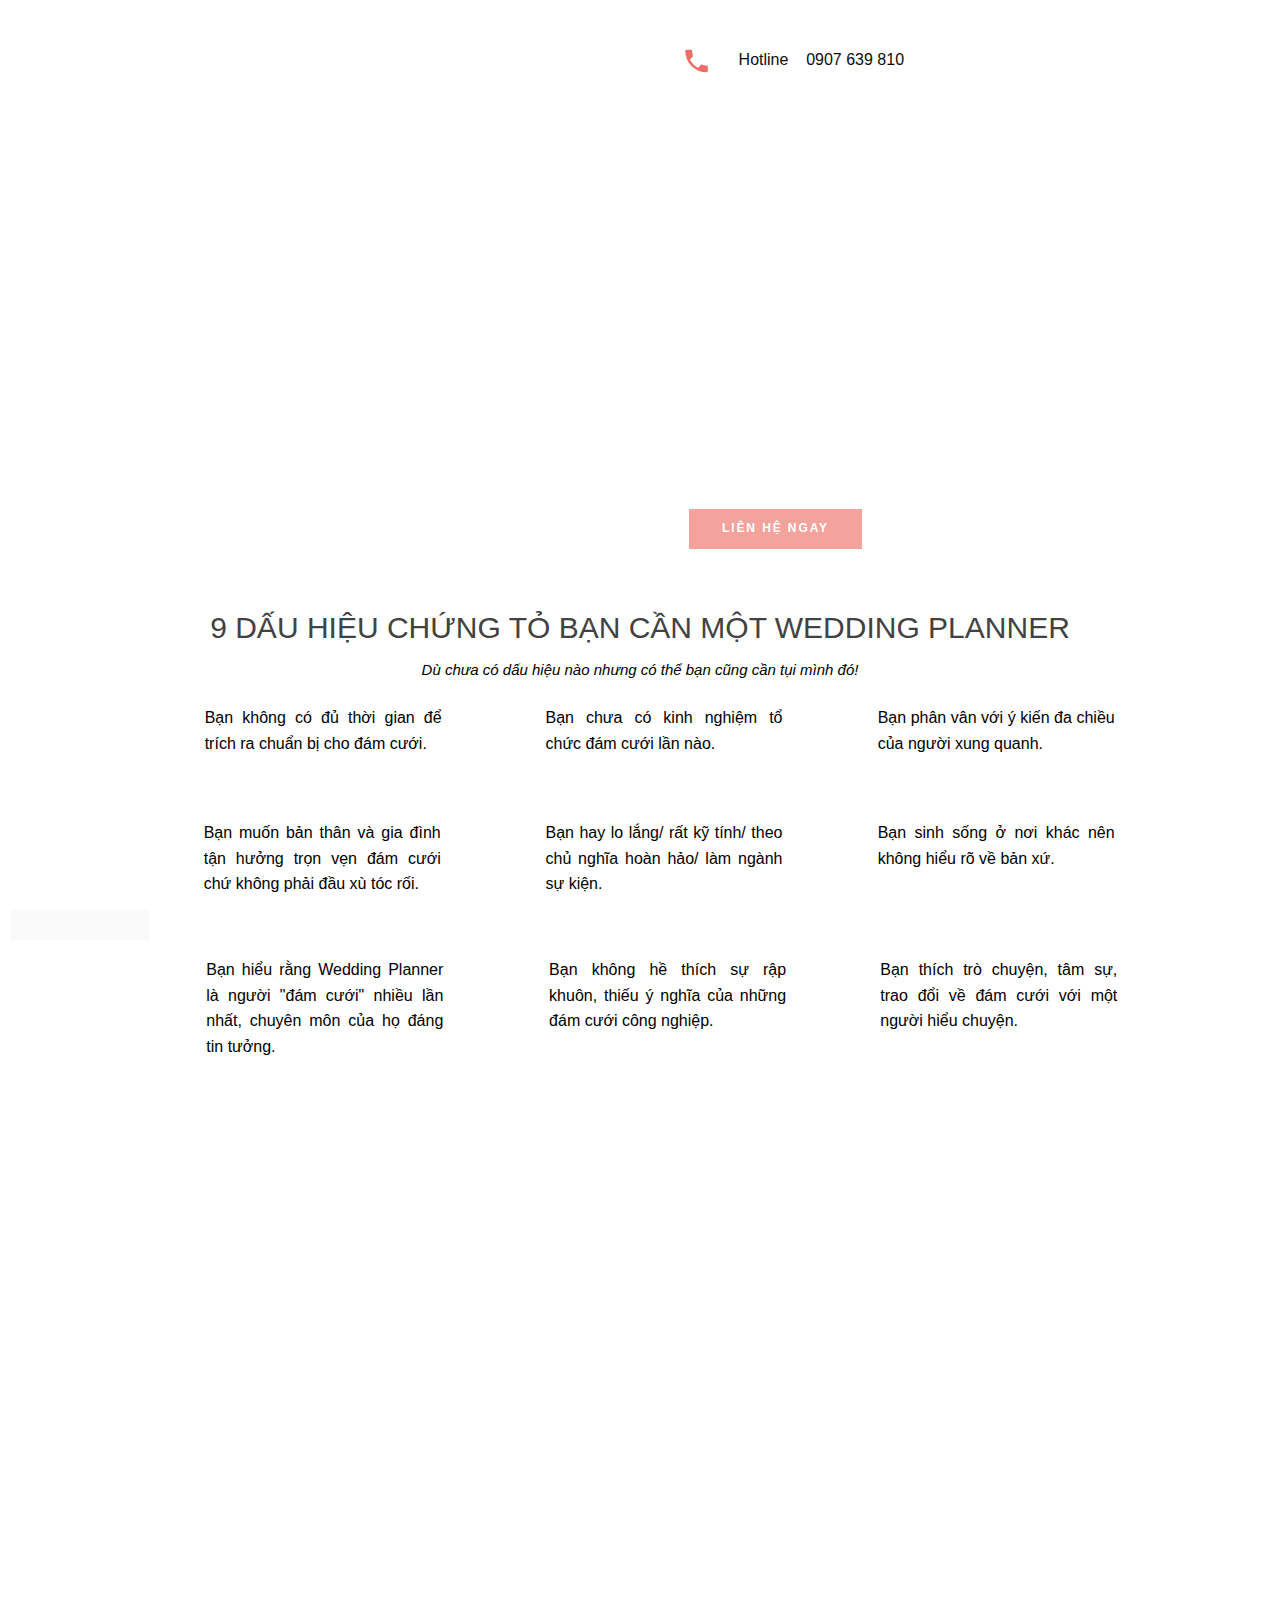
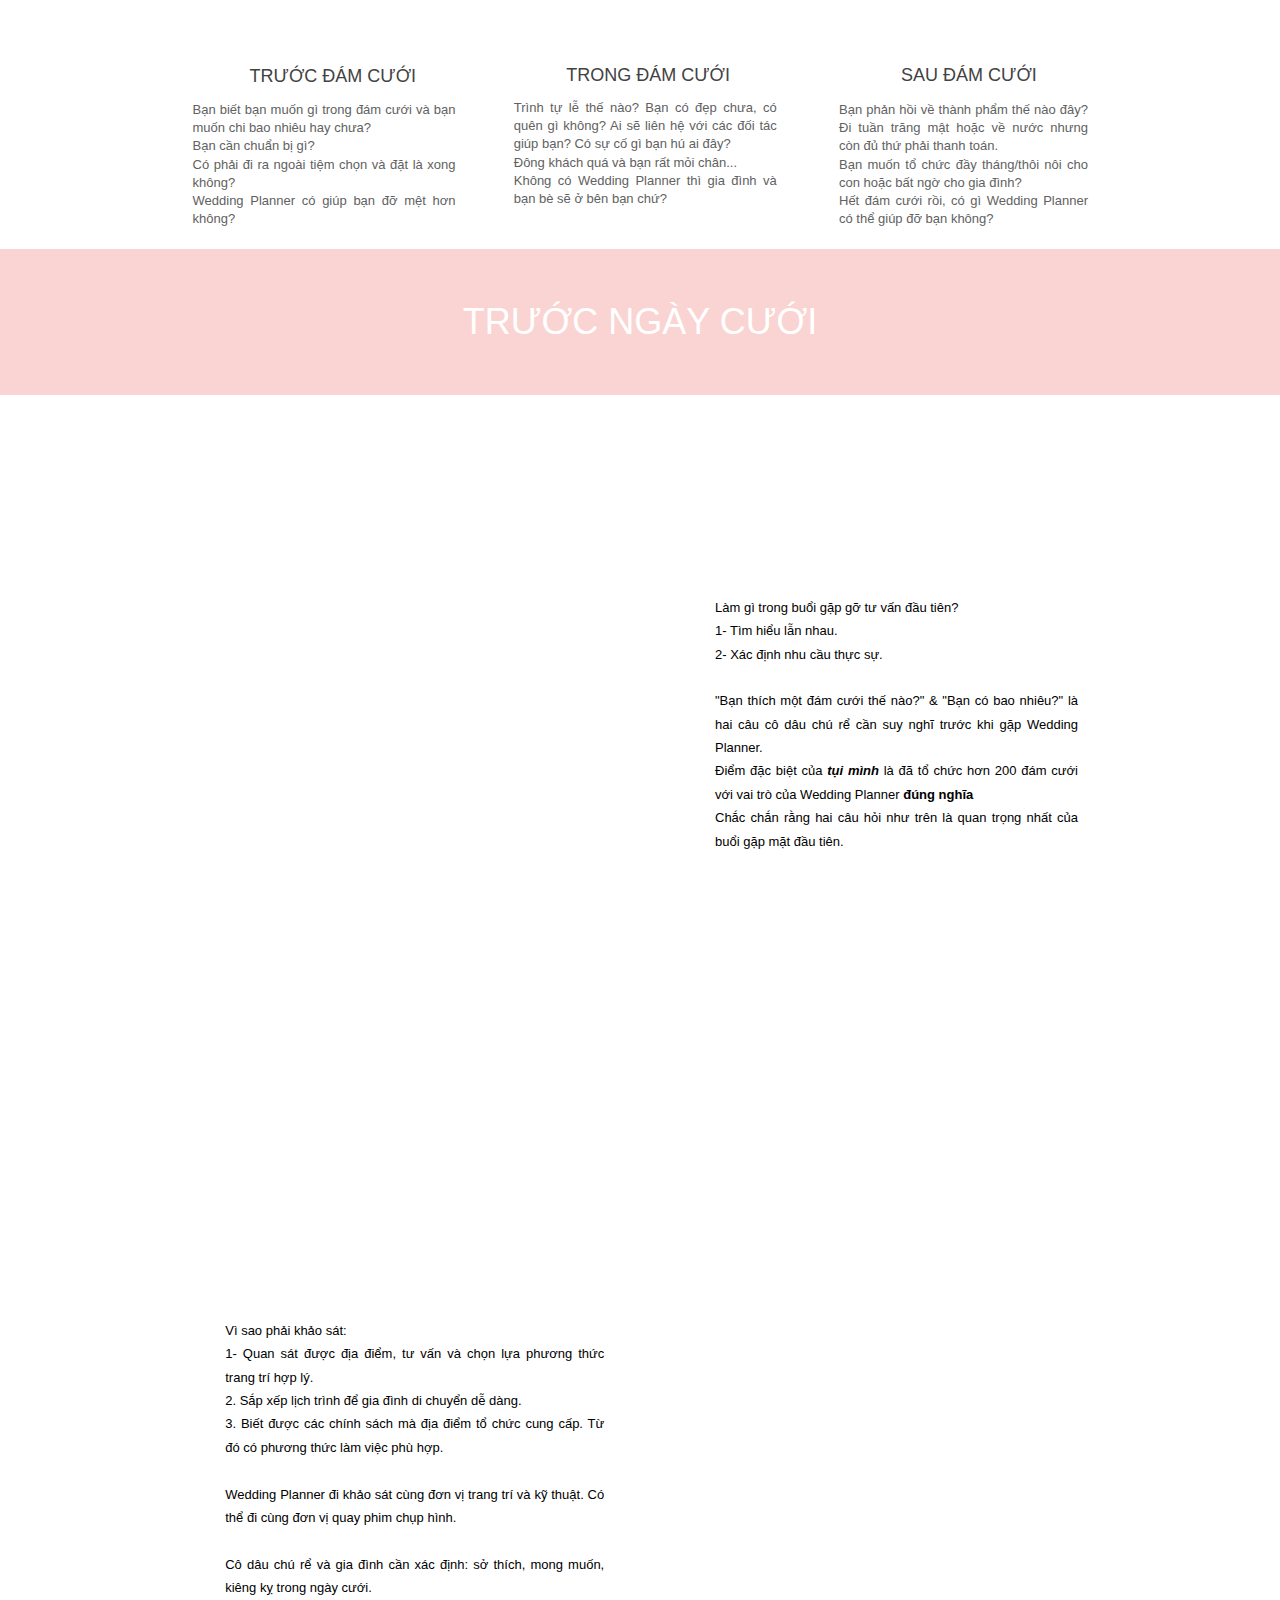
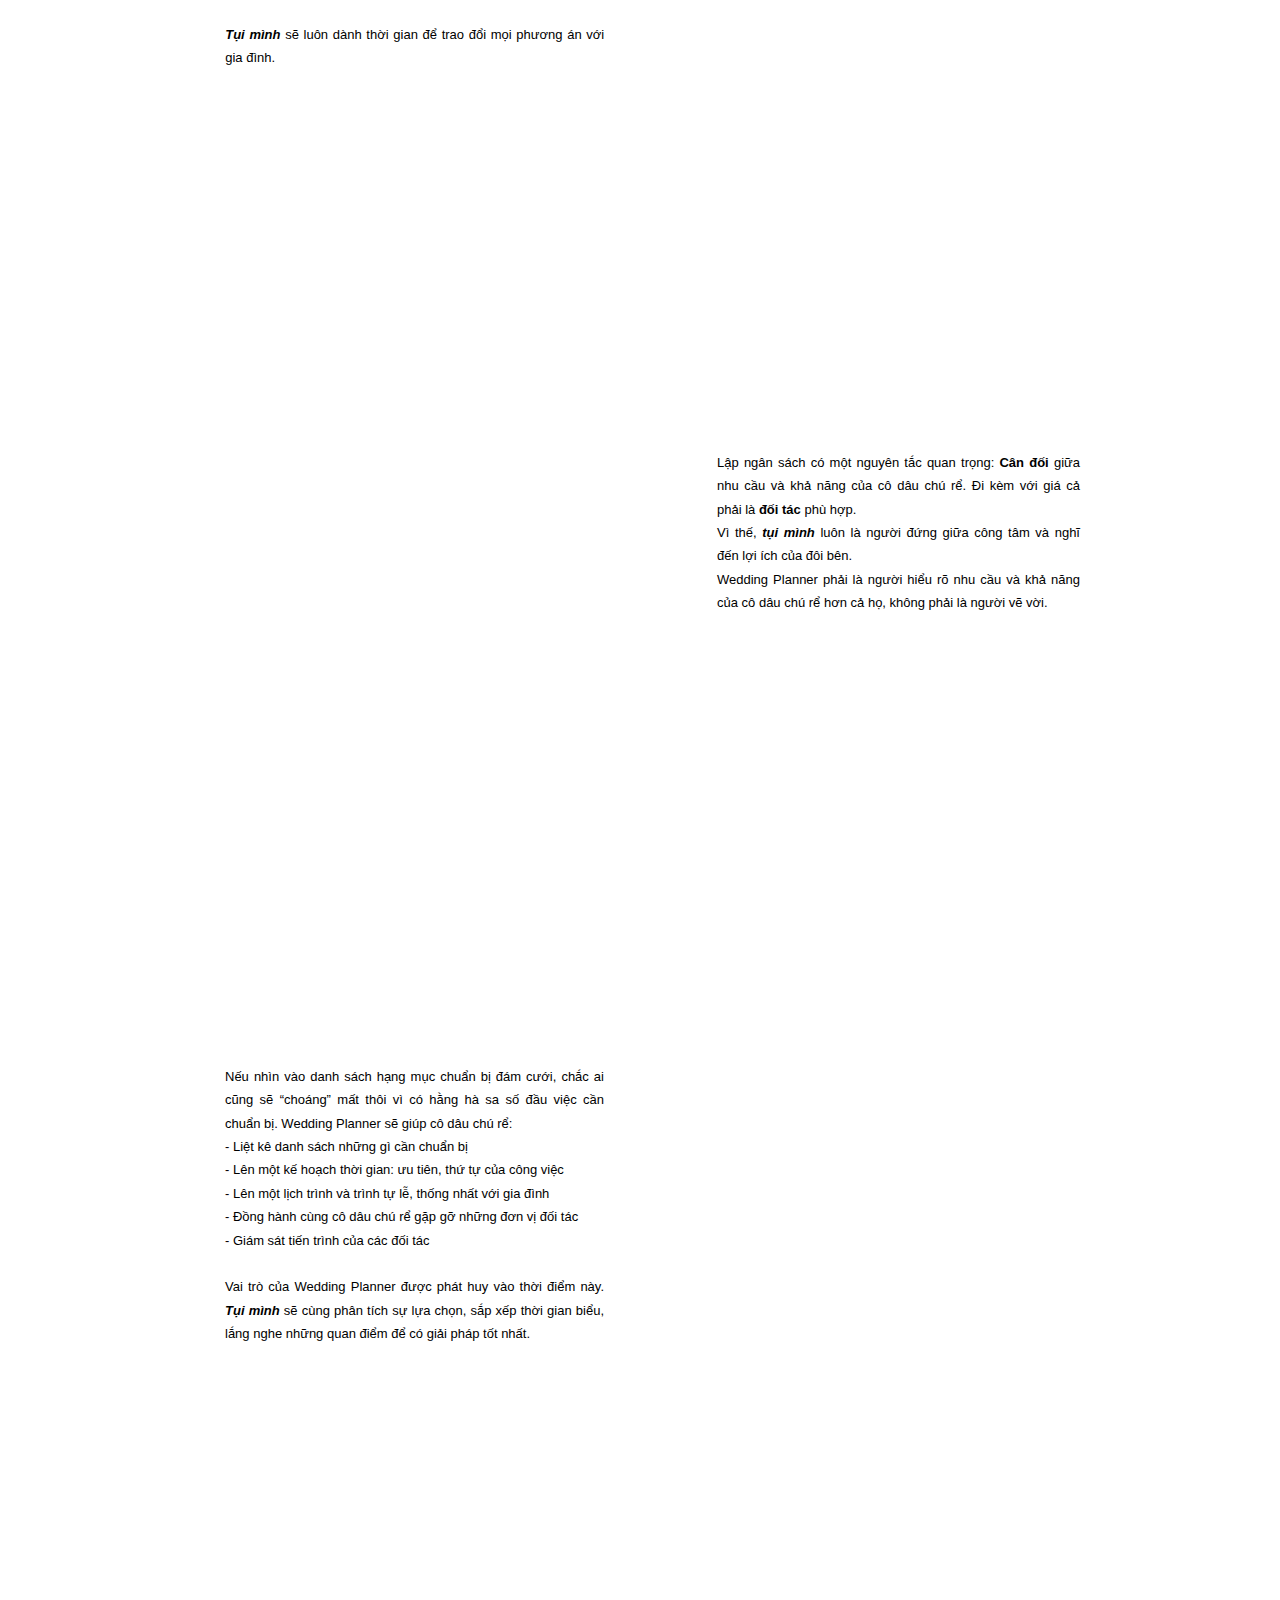
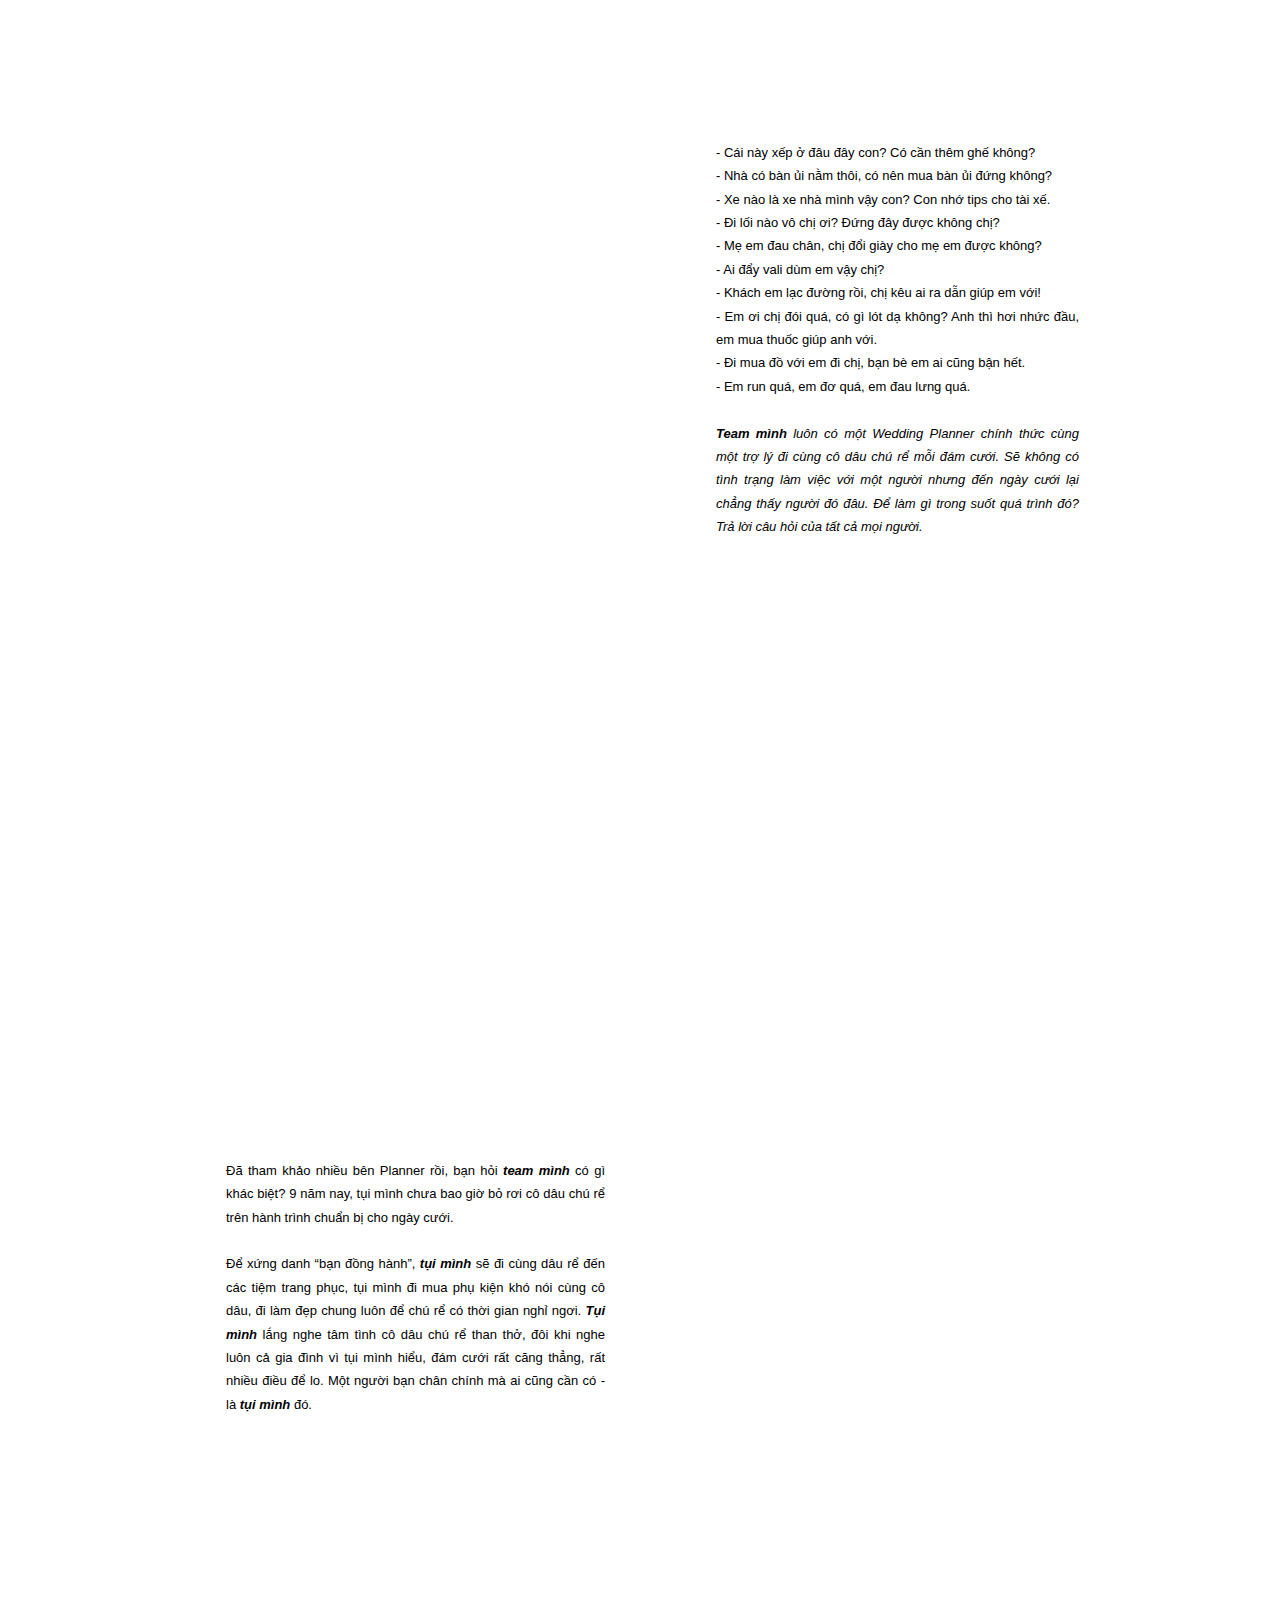
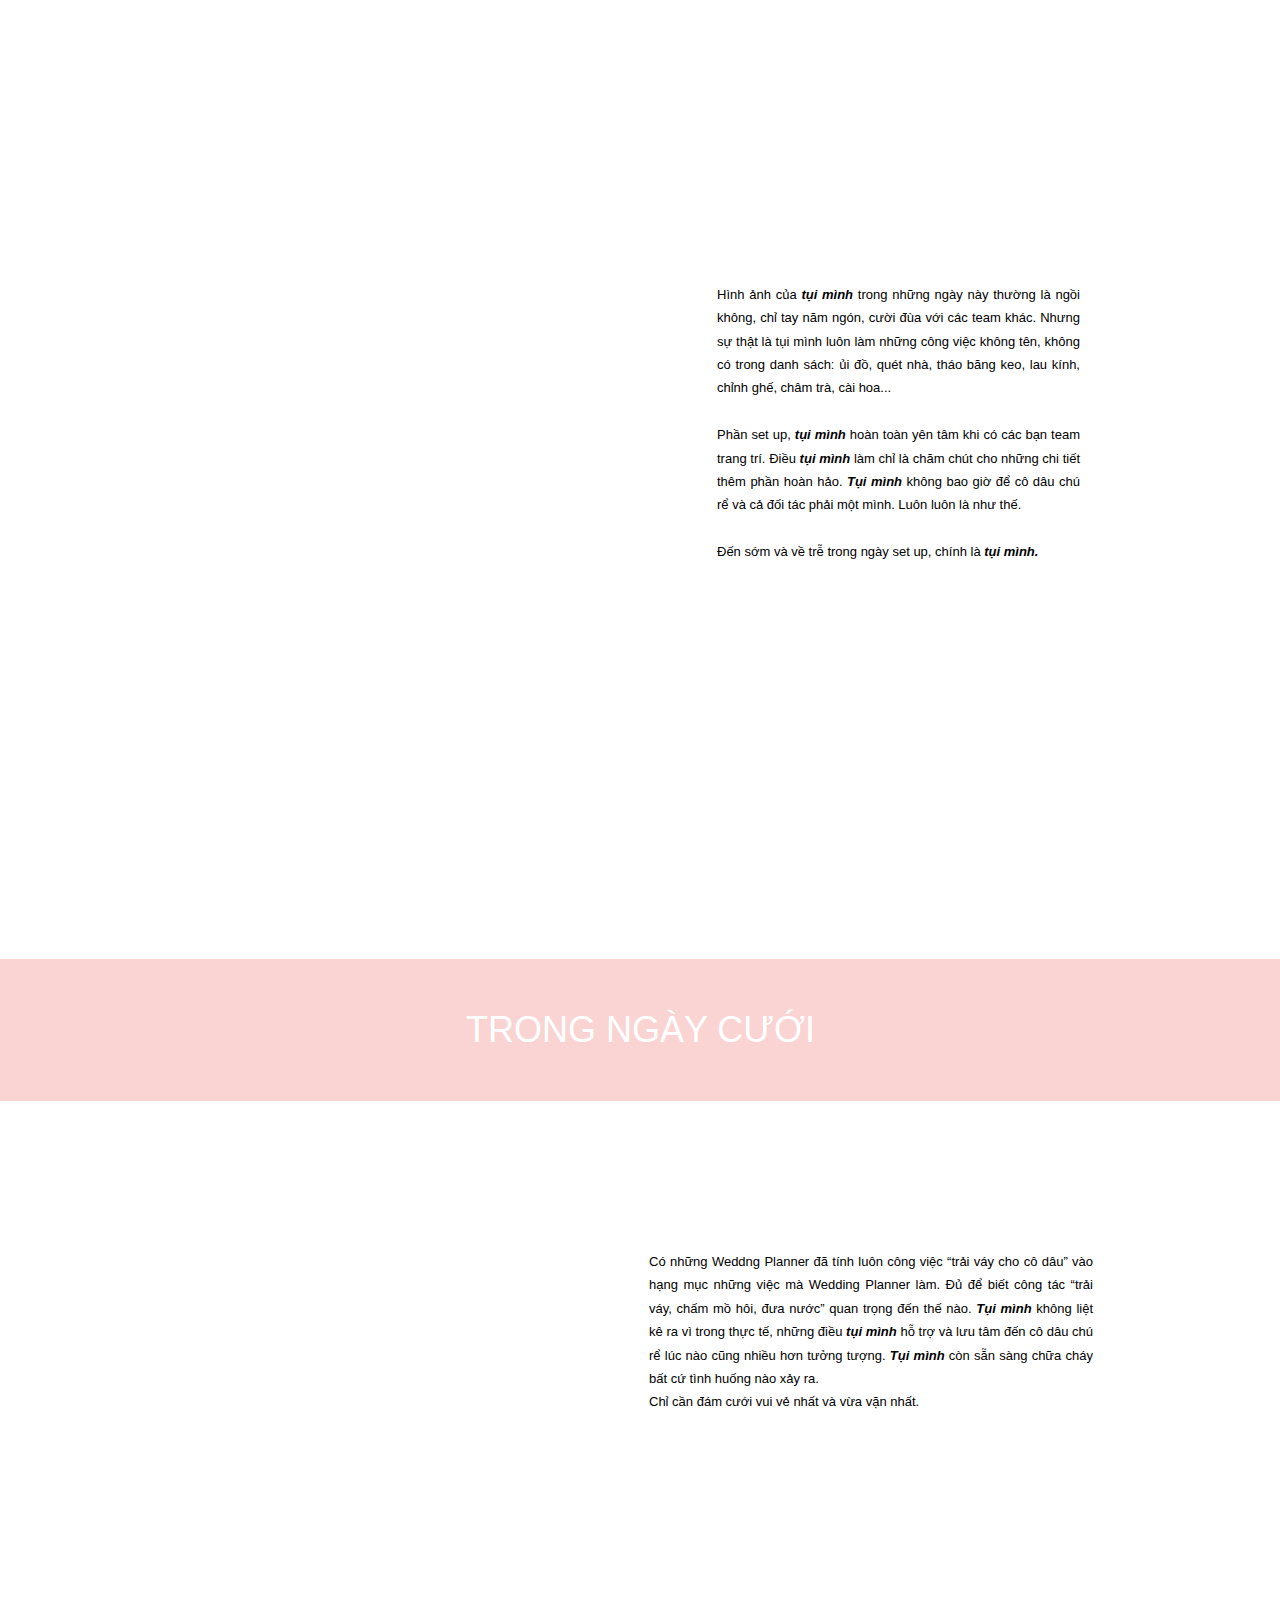
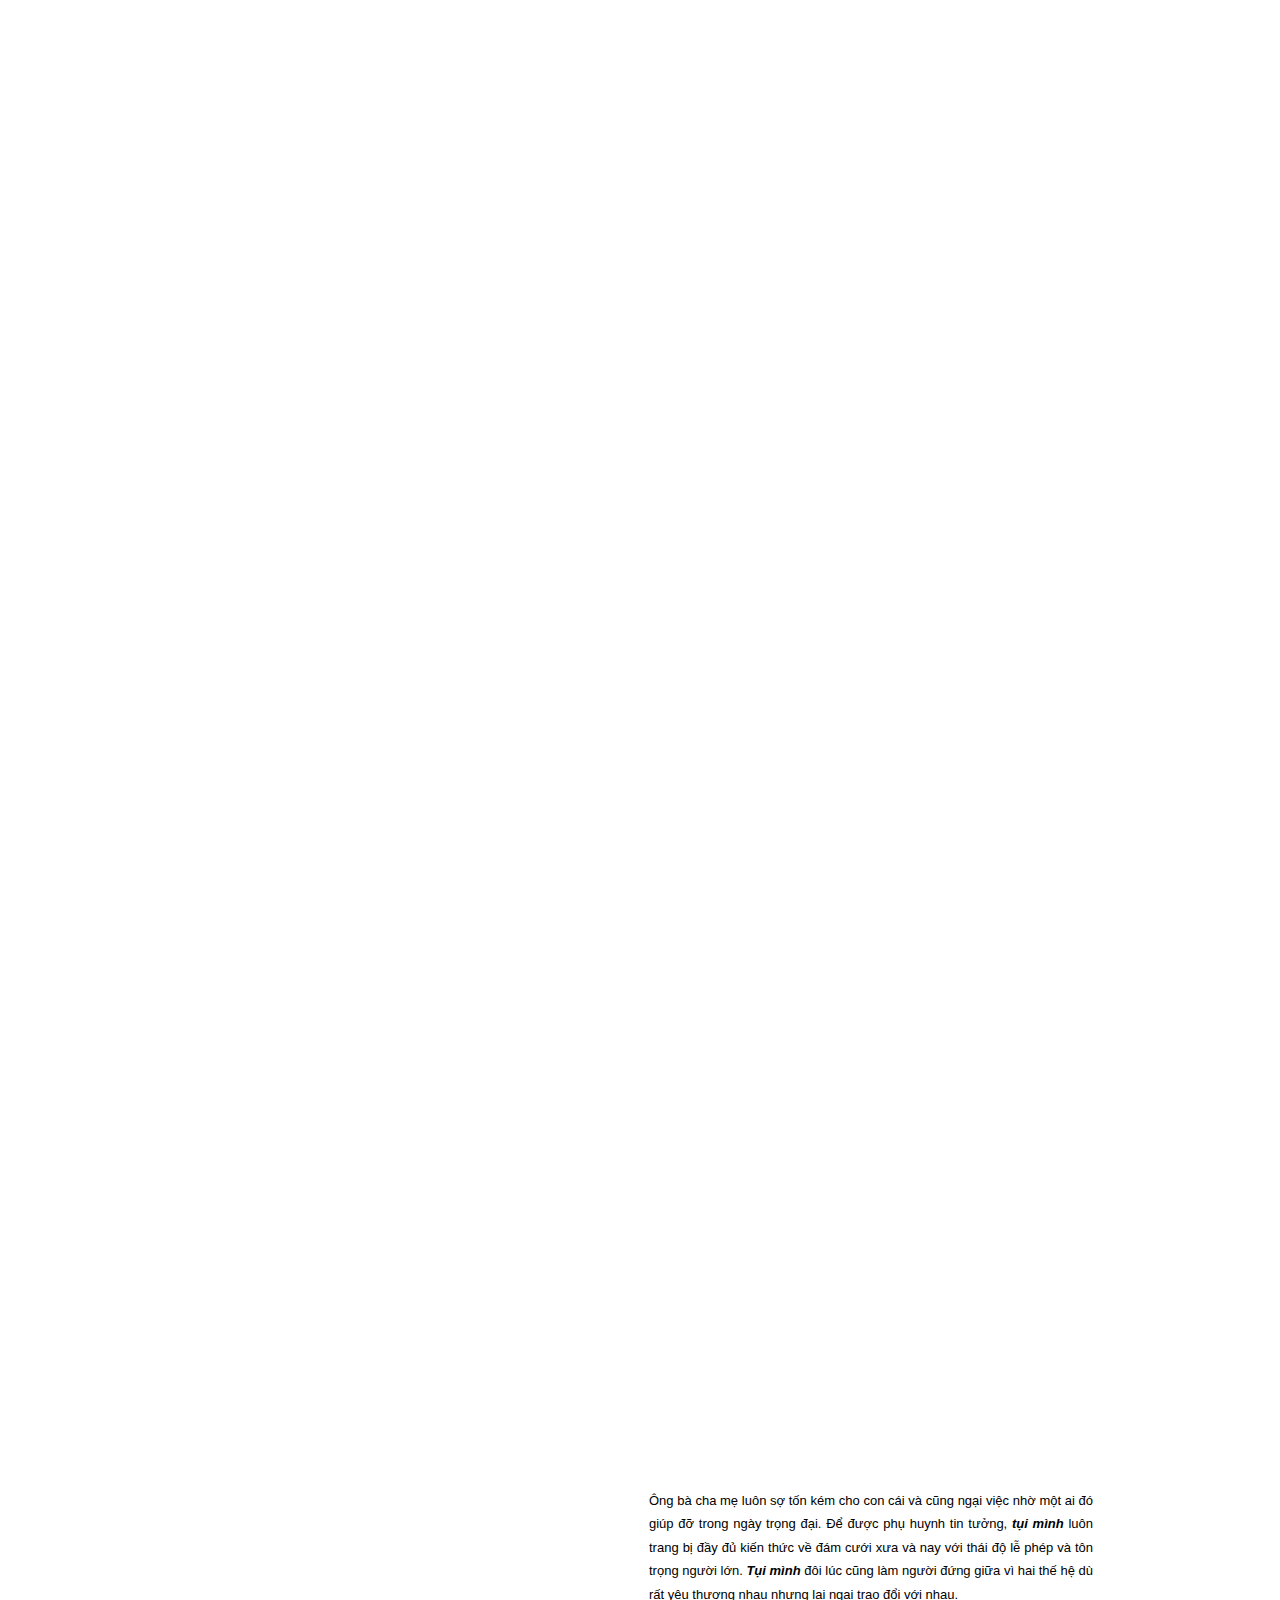
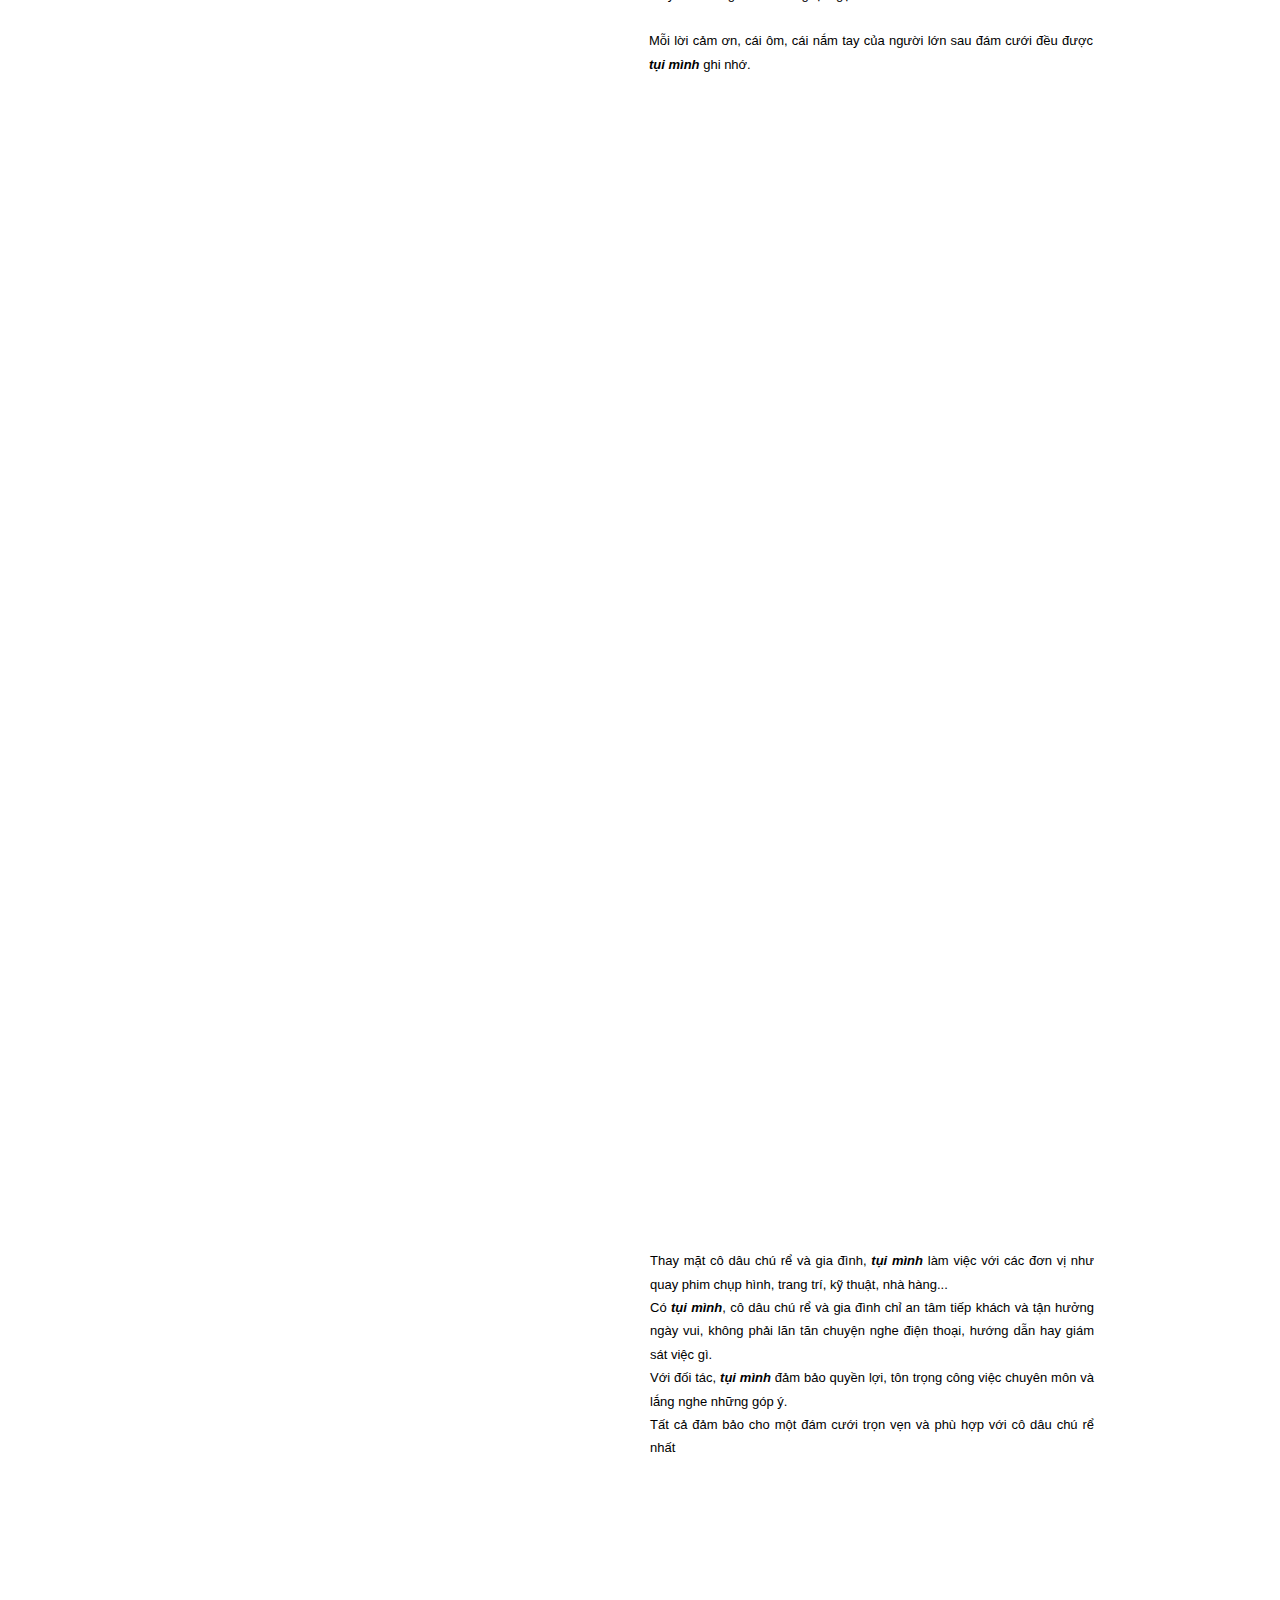
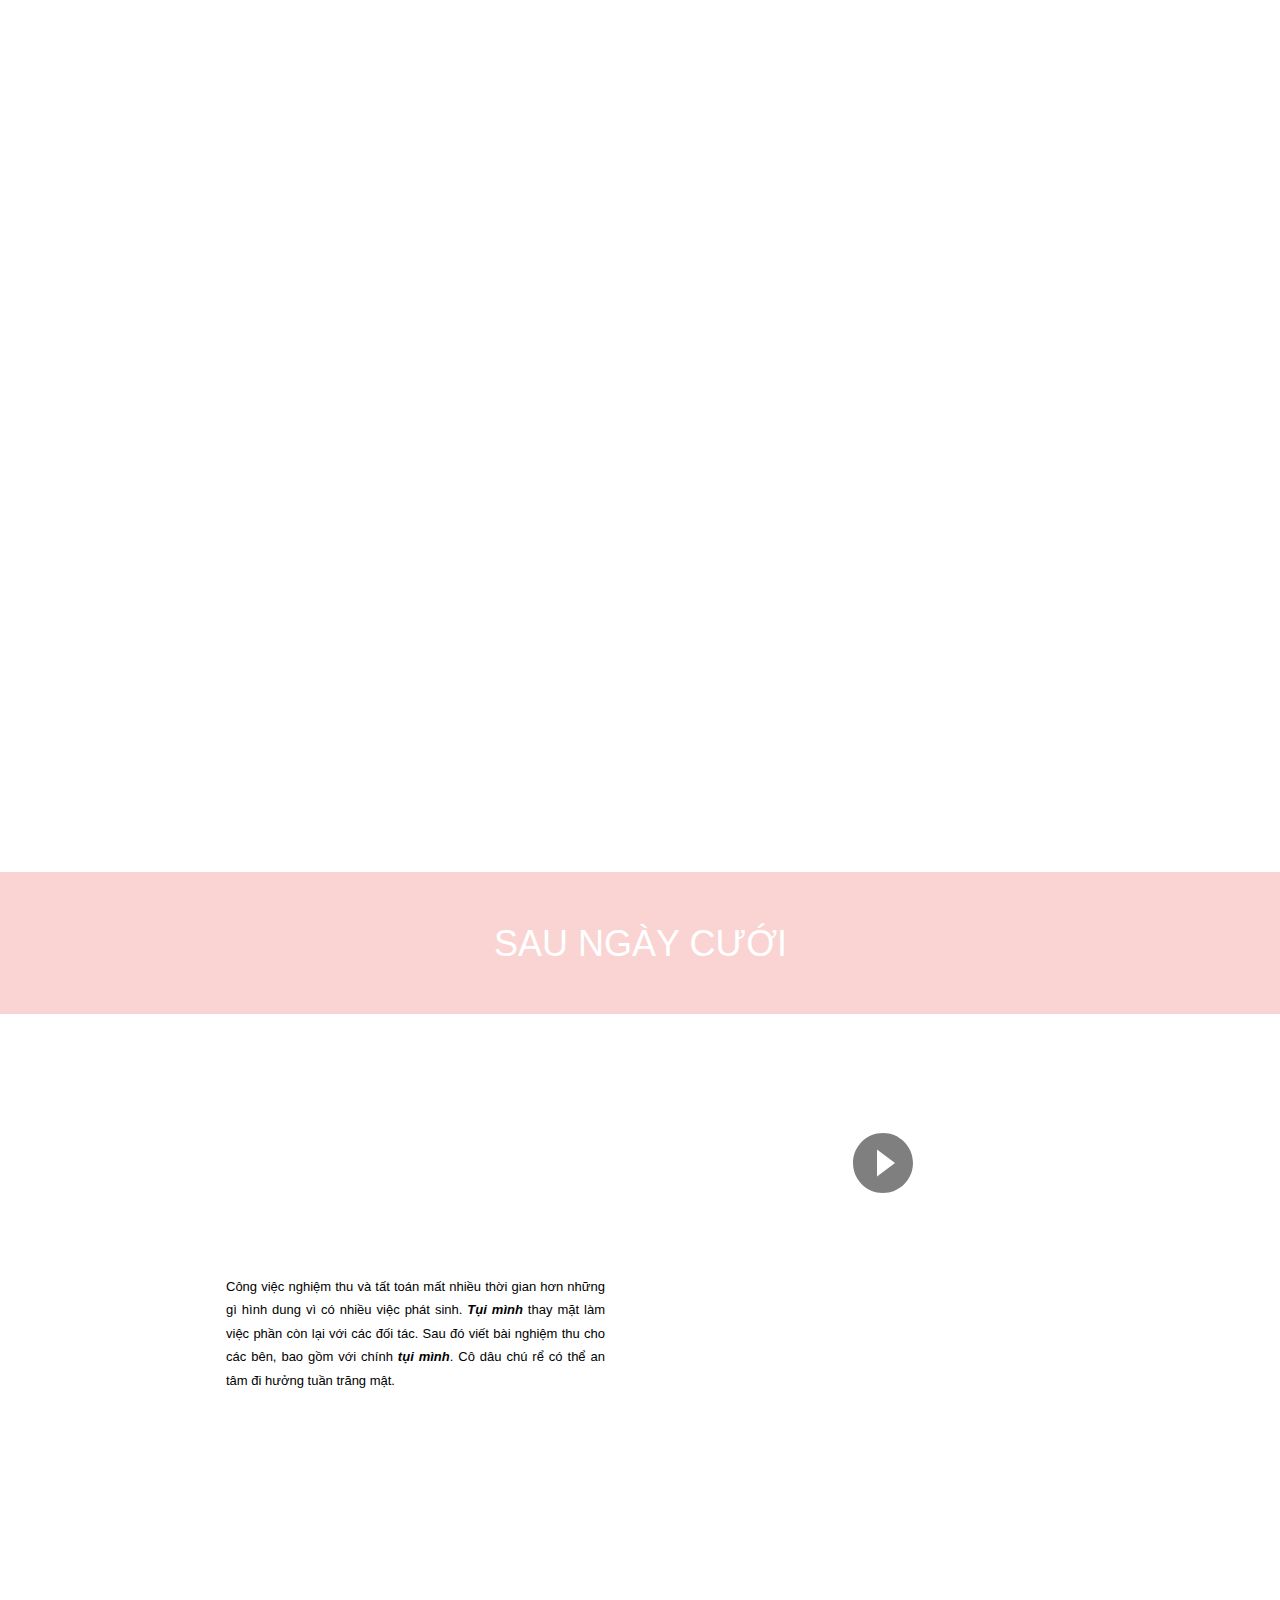
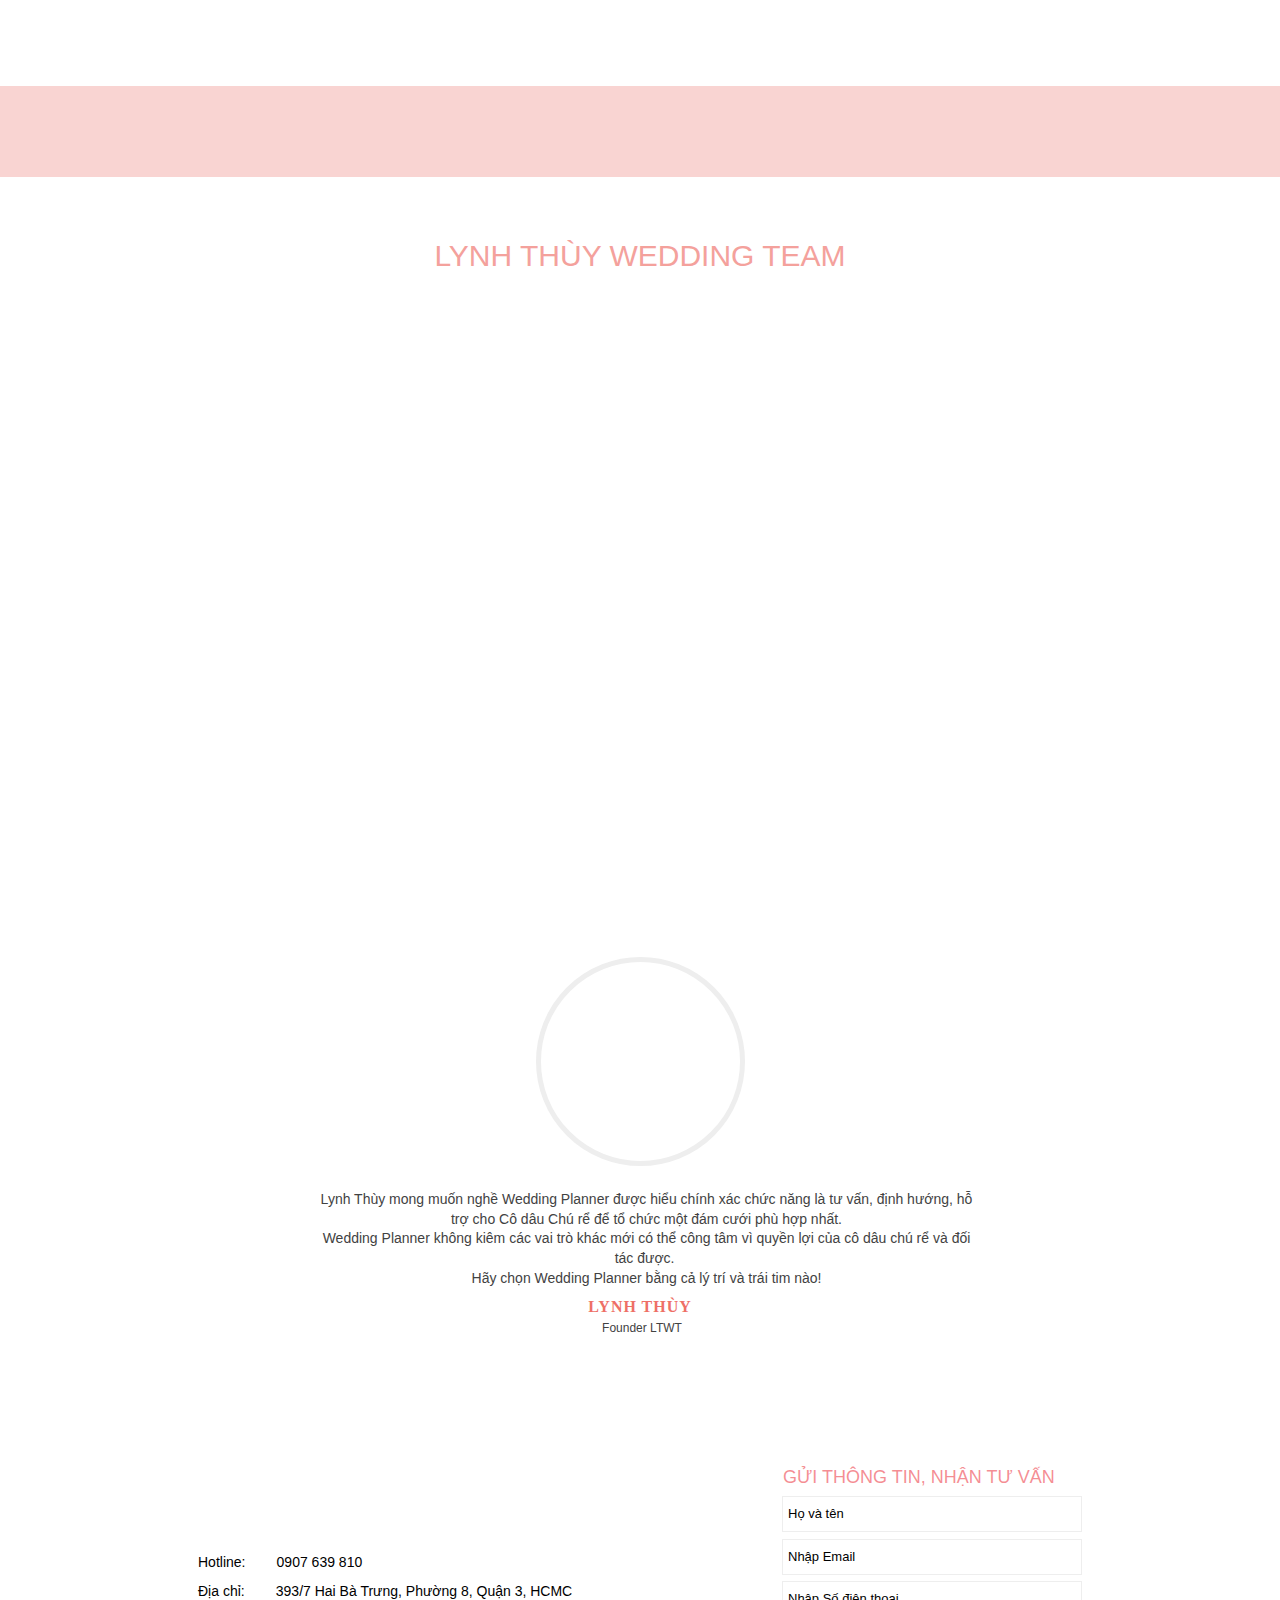
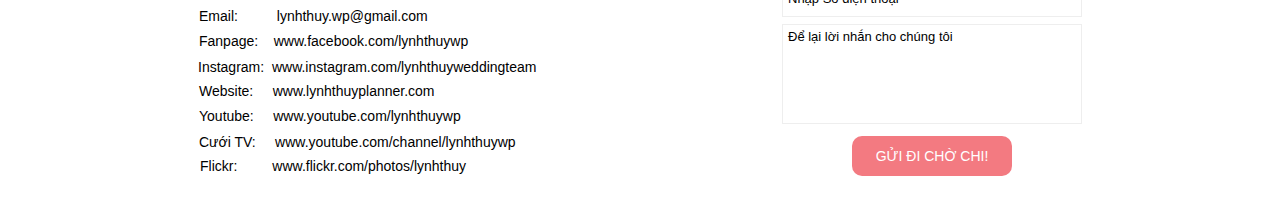
==== commit 7da8101c: "minh lam" ====
--- a/workshopevent/index.html
+++ b/workshopevent/index.html
@@ -1,32 +1,6623 @@
 <!DOCTYPE html>
 <!-- saved from url=(0107)https://me.lynhthuyplanner.com/minhlam?fbclid=IwAR0qFsaBgVAP5bRAInlQ867rUVSYZGCKXRlskTldFrSrs-OgYOExXyb1cdQ -->
-<html><head><meta http-equiv="Content-Type" content="text/html; charset=UTF-8"><title>Mình làm</title><meta http-equiv="Cache-Control" content="no-cache"><meta http-equiv="Expires" content="-1"><meta name="keywords" content="wedding planner, wedding, planner, event, Lynh Thùy, Lynh Thùy Wedding Team, LTWT, WP,"><meta name="description" content="Bạn sẽ chỉ thấy &quot;phí tiền&quot; cho Wedding Planner khi bạn chưa đọc những dòng phía dưới đây..."><script type="text/javascript">window.ladi_viewport = function () {var screen_width = window.ladi_screen_width || window.screen.width;var width = window.outerWidth > 0 ? window.outerWidth : screen_width;var widthDevice = width;var is_desktop = width >= 768;var content = "";if (typeof window.ladi_is_desktop == "undefined" || window.ladi_is_desktop == undefined) {window.ladi_is_desktop = is_desktop;}if (!is_desktop) {widthDevice = 420;} else {widthDevice = 960;}content = "width=" + widthDevice + ", user-scalable=no";var scale = 1;if (!is_desktop && widthDevice != screen_width && screen_width > 0) {scale = screen_width / widthDevice;}if (scale != 1) {content += ", initial-scale=" + scale + ", minimum-scale=" + scale + ", maximum-scale=" + scale;}var docViewport = document.getElementById("viewport");if (!docViewport) {docViewport = document.createElement("meta");docViewport.setAttribute("id", "viewport");docViewport.setAttribute("name", "viewport");document.head.appendChild(docViewport);}docViewport.setAttribute("content", content);};window.ladi_viewport();window.ladi_fbq_data = [];window.ladi_fbq = function (track_name, conversion_name, data, event_data) {window.ladi_fbq_data.push([track_name, conversion_name, data, event_data]);};</script><meta id="viewport" name="viewport" content="width=960, user-scalable=no"><link rel="canonical" href="http://me.lynhthuyplanner.com/minhlam"><meta property="og:url" content="http://me.lynhthuyplanner.com/minhlam"><meta property="og:title" content="Mình làm"><meta property="og:type" content="website"><meta property="og:image" content="https://static.ladipage.net/5d39dab5dc09063fd1906129/jun_8254-20200602030525.jpg"><meta property="og:description" content="Bạn sẽ chỉ thấy &quot;phí tiền&quot; cho Wedding Planner khi bạn chưa đọc những dòng phía dưới đây..."><meta name="format-detection" content="telephone=no"><link rel="dns-prefetch"><link rel="preconnect" href="https://fonts.googleapis.com/" crossorigin=""><link rel="preconnect" href="https://w.ladicdn.com/" crossorigin=""><link rel="preconnect" href="https://s.ladicdn.com/" crossorigin=""><link rel="preconnect" href="https://api.form.ladipage.com/" crossorigin=""><link rel="preconnect" href="https://a.ladipage.com/" crossorigin=""><link rel="preconnect" href="https://api.ladisales.com/" crossorigin=""><link rel="stylesheet" href="./Mình làm_files/css" as="style" onload="this.onload = null;this.rel = &#39;stylesheet&#39;;"><link rel="preload" href="./Mình làm_files/ladipage.vi.min.js" as="script"><style id="style_ladi" type="text/css">a,abbr,acronym,address,applet,article,aside,audio,b,big,blockquote,body,button,canvas,caption,center,cite,code,dd,del,details,dfn,div,dl,dt,em,embed,fieldset,figcaption,figure,footer,form,h1,h2,h3,h4,h5,h6,header,hgroup,html,i,iframe,img,input,ins,kbd,label,legend,li,mark,menu,nav,object,ol,output,p,pre,q,ruby,s,samp,section,select,small,span,strike,strong,sub,summary,sup,table,tbody,td,textarea,tfoot,th,thead,time,tr,tt,u,ul,var,video{margin:0;padding:0;border:0;outline:0;font-size:100%;font:inherit;vertical-align:baseline;box-sizing:border-box;-webkit-font-smoothing:antialiased;-moz-osx-font-smoothing:grayscale}article,aside,details,figcaption,figure,footer,header,hgroup,menu,nav,section{display:block}body{line-height:1}a{text-decoration:none}ol,ul{list-style:none}blockquote,q{quotes:none}blockquote:after,blockquote:before,q:after,q:before{content:'';content:none}table{border-collapse:collapse;border-spacing:0}body{font-size:12px;-ms-text-size-adjust:none;-moz-text-size-adjust:none;-o-text-size-adjust:none;-webkit-text-size-adjust:none;background:#fff}.ladi-loading{width:80px;height:80px;z-index:900000000000;position:fixed;top:0;left:0;bottom:0;right:0;margin:auto;overflow:hidden}.ladi-loading div{position:absolute;width:6px;height:6px;background:#fff;border-radius:50%;animation:ladi-loading 1.2s linear infinite}.ladi-loading div:nth-child(1){animation-delay:0s;top:37px;left:66px}.ladi-loading div:nth-child(2){animation-delay:-.1s;top:22px;left:62px}.ladi-loading div:nth-child(3){animation-delay:-.2s;top:11px;left:52px}.ladi-loading div:nth-child(4){animation-delay:-.3s;top:7px;left:37px}.ladi-loading div:nth-child(5){animation-delay:-.4s;top:11px;left:22px}.ladi-loading div:nth-child(6){animation-delay:-.5s;top:22px;left:11px}.ladi-loading div:nth-child(7){animation-delay:-.6s;top:37px;left:7px}.ladi-loading div:nth-child(8){animation-delay:-.7s;top:52px;left:11px}.ladi-loading div:nth-child(9){animation-delay:-.8s;top:62px;left:22px}.ladi-loading div:nth-child(10){animation-delay:-.9s;top:66px;left:37px}.ladi-loading div:nth-child(11){animation-delay:-1s;top:62px;left:52px}.ladi-loading div:nth-child(12){animation-delay:-1.1s;top:52px;left:62px}@keyframes ladi-loading{0%,100%,20%,80%{transform:scale(1)}50%{transform:scale(1.5)}}.overflow-hidden{overflow:hidden}.ladi-transition{transition:all 150ms linear 0s}.opacity-0{opacity:0}.height-0{height:0!important}.transition-readmore{transition:height 350ms linear 0s}.transition-collapse{transition:height 150ms linear 0s}.transition-parent-collapse-height{transition:height 150ms linear 0s}.transition-parent-collapse-top{transition:top 150ms linear 0s}.pointer-events-none{pointer-events:none}.ladipage-message{position:fixed;width:100%;height:100%;top:0;left:0;z-index:10000000000;background:rgba(0,0,0,.3)}.ladipage-message .ladipage-message-box{width:400px;max-width:calc(100% - 50px);height:160px;border:1px solid rgba(0,0,0,.3);background-color:#fff;position:fixed;top:calc(50% - 155px);left:0;right:0;margin:auto;border-radius:10px}.ladipage-message .ladipage-message-box span{display:block;background-color:rgba(6,21,40,.05);color:#000;padding:12px 15px;font-weight:600;font-size:16px;line-height:16px;border-top-left-radius:10px;border-top-right-radius:10px}.ladipage-message .ladipage-message-box .ladipage-message-text{display:-webkit-box;font-size:14px;padding:0 20px;margin-top:10px;line-height:18px;-webkit-line-clamp:3;-webkit-box-orient:vertical;overflow:hidden;text-overflow:ellipsis}.ladipage-message .ladipage-message-box .ladipage-message-close{display:block;position:absolute;right:15px;bottom:10px;margin:0 auto;padding:10px 0;border:none;width:80px;text-transform:uppercase;text-align:center;color:#000;background-color:#e6e6e6;border-radius:5px;text-decoration:none;font-size:14px;line-height:14px;font-weight:600;cursor:pointer}.ladi-wraper{width:100%;height:100%;min-height:100vh;overflow:hidden}.ladi-section{margin:0 auto;position:relative}.ladi-section .ladi-section-arrow-down{position:absolute;bottom:0;right:0;left:0;margin:auto;cursor:pointer;z-index:90000040}.ladi-section .ladi-section-close{position:absolute;top:0;right:0;cursor:pointer;z-index:90000040}.ladi-section .ladi-section-background{position:absolute;width:100%;height:100%;top:0;left:0;pointer-events:none;overflow:hidden}.ladi-container{position:relative;margin:0 auto;height:100%}.ladi-element{position:absolute}.ladi-overlay{position:absolute;top:0;left:0;height:100%;width:100%;pointer-events:none}.ladi-survey{width:100%;display:inline-block}.ladi-survey .ladi-survey-option{cursor:pointer;position:relative;display:inline-block;text-decoration-line:inherit;-webkit-text-decoration-line:inherit;transition:inherit;user-select:none;-webkit-user-select:none;-moz-user-select:none;-ms-user-select:none}.ladi-survey .ladi-survey-option-background{position:absolute;width:100%;height:100%;top:0;left:0;pointer-events:none}.ladi-survey .ladi-survey-option-label{display:block;text-decoration-line:inherit;-webkit-text-decoration-line:inherit;position:relative}.ladi-survey .ladi-survey-option-image{object-fit:cover;pointer-events:none;vertical-align:middle;border-radius:inherit;position:relative}.ladi-survey .ladi-survey-button-next{display:block}.ladi-survey .ladi-survey-button-next.empty{display:none}.ladi-survey .ladi-survey-button-next.no-select{display:none}.ladi-survey .ladi-survey-button-next button{background-color:#fff;border:1px solid #eee;padding:5px 10px;cursor:pointer;border-radius:2px}.ladi-survey .ladi-survey-button-next button:active{transform:translateY(2px);transition:transform .2s linear}.ladi-carousel{position:absolute;width:100%;height:100%;overflow:hidden;touch-action:pan-y}.ladi-carousel .ladi-carousel-content{position:absolute;width:100%;height:100%;left:0;transition:left 350ms ease-in-out}.ladi-carousel .ladi-carousel-arrow{position:absolute;top:calc(50% - (33px)/ 2);cursor:pointer;z-index:90000040}.ladi-carousel .ladi-carousel-arrow-left{left:5px;transform:rotate(180deg);-webkit-transform:rotate(180deg)}.ladi-carousel .ladi-carousel-arrow-right{right:5px}.ladi-gallery{position:absolute;width:100%;height:100%}.ladi-gallery .ladi-gallery-view{position:absolute;overflow:hidden;touch-action:pan-y}.ladi-gallery .ladi-gallery-view>.ladi-gallery-view-item{background-size:cover;background-repeat:no-repeat;background-position:center center;width:100%;height:100%;position:relative;display:none;transition:transform .5s ease-in-out;-webkit-backface-visibility:hidden;backface-visibility:hidden;-webkit-perspective:1000px;perspective:1000px}.ladi-gallery .ladi-gallery-view>.ladi-gallery-view-item.play-video{cursor:pointer}.ladi-gallery .ladi-gallery-view>.ladi-gallery-view-item.play-video:after{content:'';position:absolute;top:0;left:0;right:0;bottom:0;margin:auto;width:60px;height:60px;background:url(https://w.ladicdn.com/source/ladipage-play.svg) no-repeat center center;background-size:contain;pointer-events:none;cursor:pointer}.ladi-gallery .ladi-gallery-view>.ladi-gallery-view-item.next,.ladi-gallery .ladi-gallery-view>.ladi-gallery-view-item.selected.right{left:0;transform:translate3d(100%,0,0)}.ladi-gallery .ladi-gallery-view>.ladi-gallery-view-item.prev,.ladi-gallery .ladi-gallery-view>.ladi-gallery-view-item.selected.left{left:0;transform:translate3d(-100%,0,0)}.ladi-gallery .ladi-gallery-view>.ladi-gallery-view-item.next.left,.ladi-gallery .ladi-gallery-view>.ladi-gallery-view-item.prev.right,.ladi-gallery .ladi-gallery-view>.ladi-gallery-view-item.selected{left:0;transform:translate3d(0,0,0)}.ladi-gallery .ladi-gallery-view>.next,.ladi-gallery .ladi-gallery-view>.prev,.ladi-gallery .ladi-gallery-view>.selected{display:block}.ladi-gallery .ladi-gallery-view>.selected{left:0}.ladi-gallery .ladi-gallery-view>.next,.ladi-gallery .ladi-gallery-view>.prev{position:absolute;top:0;width:100%}.ladi-gallery .ladi-gallery-view>.next{left:100%}.ladi-gallery .ladi-gallery-view>.prev{left:-100%}.ladi-gallery .ladi-gallery-view>.next.left,.ladi-gallery .ladi-gallery-view>.prev.right{left:0}.ladi-gallery .ladi-gallery-view>.selected.left{left:-100%}.ladi-gallery .ladi-gallery-view>.selected.right{left:100%}.ladi-gallery .ladi-gallery-control{position:absolute;overflow:hidden;touch-action:pan-y}.ladi-gallery.ladi-gallery-top .ladi-gallery-view{width:100%}.ladi-gallery.ladi-gallery-top .ladi-gallery-control{top:0;width:100%}.ladi-gallery.ladi-gallery-bottom .ladi-gallery-view{top:0;width:100%}.ladi-gallery.ladi-gallery-bottom .ladi-gallery-control{width:100%;bottom:0}.ladi-gallery.ladi-gallery-left .ladi-gallery-view{height:100%}.ladi-gallery.ladi-gallery-left .ladi-gallery-control{height:100%}.ladi-gallery.ladi-gallery-right .ladi-gallery-view{height:100%}.ladi-gallery.ladi-gallery-right .ladi-gallery-control{height:100%;right:0}.ladi-gallery .ladi-gallery-view .ladi-gallery-view-arrow{position:absolute;top:calc(50% - (33px)/ 2);cursor:pointer;z-index:90000040}.ladi-gallery .ladi-gallery-view .ladi-gallery-view-arrow-left{left:5px;transform:rotate(180deg);-webkit-transform:rotate(180deg)}.ladi-gallery .ladi-gallery-view .ladi-gallery-view-arrow-right{right:5px}.ladi-gallery .ladi-gallery-control .ladi-gallery-control-arrow{position:absolute;cursor:pointer;z-index:90000040}.ladi-gallery.ladi-gallery-bottom .ladi-gallery-control .ladi-gallery-control-arrow,.ladi-gallery.ladi-gallery-top .ladi-gallery-control .ladi-gallery-control-arrow{top:calc(50% - (33px)/ 2)}.ladi-gallery.ladi-gallery-top .ladi-gallery-control .ladi-gallery-control-arrow-left{left:0;transform:rotate(180deg) scale(.6);-webkit-transform:rotate(180deg) scale(.6)}.ladi-gallery.ladi-gallery-top .ladi-gallery-control .ladi-gallery-control-arrow-right{right:0;transform:scale(.6);-webkit-transform:scale(.6)}.ladi-gallery.ladi-gallery-bottom .ladi-gallery-control .ladi-gallery-control-arrow-left{left:0;transform:rotate(180deg) scale(.6);-webkit-transform:rotate(180deg) scale(.6)}.ladi-gallery.ladi-gallery-bottom .ladi-gallery-control .ladi-gallery-control-arrow-right{right:0;transform:scale(.6);-webkit-transform:scale(.6)}.ladi-gallery.ladi-gallery-left .ladi-gallery-control .ladi-gallery-control-arrow,.ladi-gallery.ladi-gallery-right .ladi-gallery-control .ladi-gallery-control-arrow{left:calc(50% - (33px)/ 2)}.ladi-gallery.ladi-gallery-left .ladi-gallery-control .ladi-gallery-control-arrow-left{top:0;transform:scale(.6) rotate(270deg);-webkit-transform:scale(.6) rotate(270deg)}.ladi-gallery.ladi-gallery-left .ladi-gallery-control .ladi-gallery-control-arrow-right{bottom:0;transform:scale(.6) rotate(90deg);-webkit-transform:scale(.6) rotate(90deg)}.ladi-gallery.ladi-gallery-right .ladi-gallery-control .ladi-gallery-control-arrow-left{top:0;transform:scale(.6) rotate(270deg);-webkit-transform:scale(.6) rotate(270deg)}.ladi-gallery.ladi-gallery-right .ladi-gallery-control .ladi-gallery-control-arrow-right{bottom:0;transform:scale(.6) rotate(90deg);-webkit-transform:scale(.6) rotate(90deg)}.ladi-gallery .ladi-gallery-control .ladi-gallery-control-box{position:relative}.ladi-gallery.ladi-gallery-top .ladi-gallery-control .ladi-gallery-control-box{display:-webkit-inline-flex;display:inline-flex;left:0;transition:left 150ms ease-in-out}.ladi-gallery.ladi-gallery-bottom .ladi-gallery-control .ladi-gallery-control-box{display:-webkit-inline-flex;display:inline-flex;left:0;transition:left 150ms ease-in-out}.ladi-gallery.ladi-gallery-left .ladi-gallery-control .ladi-gallery-control-box{display:inline-grid;top:0;transition:top 150ms ease-in-out}.ladi-gallery.ladi-gallery-right .ladi-gallery-control .ladi-gallery-control-box{display:inline-grid;top:0;transition:top 150ms ease-in-out}.ladi-gallery .ladi-gallery-control .ladi-gallery-control-box .ladi-gallery-control-item{background-size:cover;background-repeat:no-repeat;background-position:center center;float:left;position:relative;cursor:pointer;filter:invert(15%)}.ladi-gallery .ladi-gallery-control .ladi-gallery-control-box .ladi-gallery-control-item.play-video:after{content:'';position:absolute;top:0;left:0;right:0;bottom:0;margin:auto;width:30px;height:30px;background:url(https://w.ladicdn.com/source/ladipage-play.svg) no-repeat center center;background-size:contain;pointer-events:none;cursor:pointer}.ladi-gallery .ladi-gallery-control .ladi-gallery-control-box .ladi-gallery-control-item:hover{filter:none}.ladi-gallery .ladi-gallery-control .ladi-gallery-control-box .ladi-gallery-control-item.selected{filter:none}.ladi-gallery .ladi-gallery-control .ladi-gallery-control-box .ladi-gallery-control-item:last-child{margin-right:0!important;margin-bottom:0!important}.ladi-table{position:absolute;width:100%;height:100%;overflow:auto}.ladi-table table{width:100%}.ladi-table table td{vertical-align:middle}.ladi-table tbody td{word-break:break-word}.ladi-table table td img{cursor:pointer;width:100%}.ladi-box{position:absolute;width:100%;height:100%;overflow:hidden}.ladi-frame{position:absolute;width:100%;height:100%;overflow:hidden}.ladi-frame .ladi-frame-background{height:100%;width:100%;pointer-events:none}.ladi-banner{position:absolute;width:100%;height:100%;overflow:hidden}.ladi-banner .ladi-banner-background{height:100%;width:100%;pointer-events:none}#SECTION_POPUP .ladi-container{z-index:90000070}#SECTION_POPUP .ladi-container>.ladi-element{z-index:90000070;position:fixed;display:none}#SECTION_POPUP .ladi-container>.ladi-element[data-fixed-close=true]{position:relative!important}#SECTION_POPUP .ladi-container>.ladi-element.hide-visibility{display:block!important;visibility:hidden!important}#SECTION_POPUP .popup-close{position:absolute;right:0;top:0;z-index:9000000080;cursor:pointer}.ladi-popup{position:absolute;width:100%;height:100%}.ladi-popup .ladi-popup-background{height:100%;width:100%;pointer-events:none}.ladi-countdown{position:absolute;width:100%;height:100%}.ladi-countdown .ladi-countdown-background{position:absolute;width:100%;height:100%;top:0;left:0;background-size:inherit;background-attachment:inherit;background-origin:inherit;display:table;pointer-events:none}.ladi-countdown .ladi-countdown-text{position:absolute;width:100%;height:100%;text-decoration:inherit;display:table;pointer-events:none}.ladi-countdown .ladi-countdown-text span{display:table-cell;vertical-align:middle}.ladi-countdown>.ladi-element{text-decoration:inherit;background-size:inherit;background-attachment:inherit;background-origin:inherit;position:relative;display:inline-block}.ladi-countdown>.ladi-element:last-child{margin-right:0!important}.ladi-button{position:absolute;width:100%;height:100%;overflow:hidden}.ladi-button:active{transform:translateY(2px);transition:transform .2s linear}.ladi-button .ladi-button-background{height:100%;width:100%;pointer-events:none}.ladi-button>.ladi-element{width:100%!important;height:100%!important;top:0!important;left:0!important;display:table;user-select:none;-webkit-user-select:none;-moz-user-select:none;-ms-user-select:none}.ladi-button>.ladi-element .ladi-headline{display:table-cell;vertical-align:middle}.ladi-collection{position:absolute;width:100%;height:100%}.ladi-collection.carousel{overflow:hidden}.ladi-collection .ladi-collection-content{position:absolute;width:100%;height:100%;left:0;transition:left 350ms ease-in-out}.ladi-collection .ladi-collection-content .ladi-collection-item{display:block;position:relative;float:left}.ladi-collection .ladi-collection-content .ladi-collection-page{float:left}.ladi-collection .ladi-collection-arrow{position:absolute;top:calc(50% - (33px)/ 2);cursor:pointer;z-index:90000040}.ladi-collection .ladi-collection-arrow-left{left:5px;transform:rotate(180deg);-webkit-transform:rotate(180deg)}.ladi-collection .ladi-collection-arrow-right{right:5px}.ladi-collection .ladi-collection-button-next{position:absolute;bottom:-40px;right:0;left:0;margin:auto;cursor:pointer;z-index:90000040;transform:rotate(90deg);-webkit-transform:rotate(90deg)}.ladi-form{position:absolute;width:100%;height:100%}.ladi-form>.ladi-element{text-transform:inherit;text-decoration:inherit;text-align:inherit;letter-spacing:inherit;color:inherit;background-size:inherit;background-attachment:inherit;background-origin:inherit}.ladi-form .ladi-button>.ladi-element{color:initial;font-size:initial;font-weight:initial;text-transform:initial;text-decoration:initial;font-style:initial;text-align:initial;letter-spacing:initial;line-height:initial}.ladi-form>.ladi-element .ladi-form-item-container{text-transform:inherit;text-decoration:inherit;text-align:inherit;letter-spacing:inherit;color:inherit;background-size:inherit;background-attachment:inherit;background-origin:inherit}.ladi-form>[data-quantity=true] .ladi-form-item-container{overflow:hidden}.ladi-form>.ladi-element .ladi-form-item-container .ladi-form-item{text-transform:inherit;text-decoration:inherit;text-align:inherit;letter-spacing:inherit;color:inherit}.ladi-form>.ladi-element .ladi-form-item-container .ladi-form-item-background{background-size:inherit;background-attachment:inherit;background-origin:inherit}.ladi-form>.ladi-element .ladi-form-item-container .ladi-form-item .ladi-form-control-select{-webkit-appearance:none;-moz-appearance:none;appearance:none;background-size:9px 6px!important;background-position:right .5rem center;background-repeat:no-repeat}.ladi-form>.ladi-element .ladi-form-item-container .ladi-form-item .ladi-form-control-select-2{width:calc(100% / 2 - 5px);max-width:calc(100% / 2 - 5px);min-width:calc(100% / 2 - 5px)}.ladi-form>.ladi-element .ladi-form-item-container .ladi-form-item .ladi-form-control-select-2:nth-child(3){margin-left:7.5px}.ladi-form>.ladi-element .ladi-form-item-container .ladi-form-item .ladi-form-control-select-3{width:calc(100% / 3 - 5px);max-width:calc(100% / 3 - 5px);min-width:calc(100% / 3 - 5px)}.ladi-form>.ladi-element .ladi-form-item-container .ladi-form-item .ladi-form-control-select-3:nth-child(3){margin-left:7.5px}.ladi-form>.ladi-element .ladi-form-item-container .ladi-form-item .ladi-form-control-select-3:nth-child(4){margin-left:7.5px}.ladi-form>.ladi-element .ladi-form-item-container .ladi-form-item .ladi-form-control-select option{color:initial}.ladi-form>.ladi-element .ladi-form-item-container .ladi-form-item .ladi-form-control:not(.ladi-form-control-select){text-transform:inherit;text-decoration:inherit;text-align:inherit;letter-spacing:inherit;color:inherit;background-size:inherit;background-attachment:inherit;background-origin:inherit}.ladi-form>.ladi-element .ladi-form-item-container .ladi-form-item .ladi-form-control-select{text-transform:inherit;text-align:inherit;letter-spacing:inherit;color:inherit;background-size:inherit;background-attachment:inherit;background-origin:inherit}.ladi-form>.ladi-element .ladi-form-item-container .ladi-form-item .ladi-form-control-select:not([data-selected=""]){text-decoration:inherit}.ladi-form>.ladi-element .ladi-form-item-container .ladi-form-item .ladi-form-checkbox-item{text-transform:inherit;text-decoration:inherit;text-align:inherit;letter-spacing:inherit;color:inherit;background-size:inherit;background-attachment:inherit;background-origin:inherit;vertical-align:middle}.ladi-form>.ladi-element .ladi-form-item-container .ladi-form-item .ladi-form-checkbox-item span{user-select:none;-webkit-user-select:none;-moz-user-select:none;-ms-user-select:none}.ladi-form>.ladi-element .ladi-form-item-container .ladi-form-item .ladi-form-checkbox-item span[data-checked=true]{text-transform:inherit;text-decoration:inherit;text-align:inherit;letter-spacing:inherit;color:inherit;background-size:inherit;background-attachment:inherit;background-origin:inherit}.ladi-form>.ladi-element .ladi-form-item-container .ladi-form-item .ladi-form-checkbox-item span[data-checked=false]{text-transform:inherit;text-align:inherit;letter-spacing:inherit;color:inherit;background-size:inherit;background-attachment:inherit;background-origin:inherit}.ladi-form .ladi-form-item-container{position:absolute;width:100%;height:100%}.ladi-form .ladi-form-item-title-value{font-weight:700;word-break:break-word}.ladi-form .ladi-form-label-container{position:relative;width:100%}.ladi-form .ladi-form-label-container .ladi-form-label-item{display:inline-block;cursor:pointer;position:relative;border-radius:0!important;user-select:none;-webkit-user-select:none;-moz-user-select:none;-ms-user-select:none}.ladi-form .ladi-form-label-container .ladi-form-label-item.image{background-size:cover;background-repeat:no-repeat;background-position:center}.ladi-form .ladi-form-label-container .ladi-form-label-item.no-value{display:none!important}.ladi-form .ladi-form-label-container .ladi-form-label-item.text.disabled{opacity:.35}.ladi-form .ladi-form-label-container .ladi-form-label-item.image.disabled{opacity:.2}.ladi-form .ladi-form-label-container .ladi-form-label-item.color.disabled{opacity:.15}.ladi-form .ladi-form-label-container .ladi-form-label-item.selected:before{content:'';width:0;height:0;bottom:-1px;right:-1px;position:absolute;border-width:0 0 15px 15px;border-color:transparent;border-style:solid}.ladi-form .ladi-form-label-container .ladi-form-label-item.selected:after{content:'';background-image:url("data:image/svg+xml;utf8,%3Csvg xmlns='http://www.w3.org/2000/svg' enable-background='new 0 0 12 12' viewBox='0 0 12 12' x='0' fill='%23fff' y='0'%3E%3Cg%3E%3Cpath d='m5.2 10.9c-.2 0-.5-.1-.7-.2l-4.2-3.7c-.4-.4-.5-1-.1-1.4s1-.5 1.4-.1l3.4 3 5.1-7c .3-.4 1-.5 1.4-.2s.5 1 .2 1.4l-5.7 7.9c-.2.2-.4.4-.7.4 0-.1 0-.1-.1-.1z'%3E%3C/path%3E%3C/g%3E%3C/svg%3E");background-repeat:no-repeat;background-position:bottom right;width:7px;height:7px;bottom:0;right:0;position:absolute}.ladi-form .ladi-form-item{width:100%;height:100%;position:absolute}.ladi-form .ladi-form-item-background{position:absolute;width:100%;height:100%;top:0;left:0;pointer-events:none}.ladi-form .ladi-form-item.ladi-form-checkbox{height:auto}.ladi-form .ladi-form-item .ladi-form-control{background-color:transparent;min-width:100%;min-height:100%;max-width:100%;max-height:100%;width:100%;height:100%;padding:0 5px;color:inherit;font-size:inherit;border:none}.ladi-form .ladi-form-item.ladi-form-checkbox{padding:10px 5px}.ladi-form .ladi-form-item.ladi-form-checkbox.ladi-form-checkbox-vertical .ladi-form-checkbox-item{margin-top:0!important;margin-left:0!important;margin-right:0!important;display:table;border:none}.ladi-form .ladi-form-item.ladi-form-checkbox.ladi-form-checkbox-horizontal .ladi-form-checkbox-item{margin-top:0!important;margin-left:0!important;margin-right:10px!important;display:inline-block;border:none;position:relative}.ladi-form .ladi-form-item.ladi-form-checkbox .ladi-form-checkbox-item input{vertical-align:middle;width:13px;height:13px;display:table-cell;margin-right:5px}.ladi-form .ladi-form-item.ladi-form-checkbox .ladi-form-checkbox-item span{display:table-cell;cursor:default;vertical-align:middle;word-break:break-word}.ladi-form .ladi-form-item.ladi-form-checkbox.ladi-form-checkbox-horizontal .ladi-form-checkbox-item input{position:absolute;top:4px}.ladi-form .ladi-form-item.ladi-form-checkbox.ladi-form-checkbox-horizontal .ladi-form-checkbox-item span{padding-left:18px}.ladi-form .ladi-form-item textarea.ladi-form-control{resize:none;padding:5px}.ladi-form .ladi-button{cursor:pointer}.ladi-form .ladi-button .ladi-headline{cursor:pointer;user-select:none}.ladi-combobox{position:absolute;width:100%;height:100%}.ladi-combobox .ladi-combobox-item-container{position:absolute;width:100%;height:100%;text-transform:inherit;text-decoration:inherit;text-align:inherit;letter-spacing:inherit;color:inherit;background-size:inherit;background-attachment:inherit;background-origin:inherit}.ladi-combobox .ladi-combobox-item-container .ladi-combobox-item-background{position:absolute;width:100%;height:100%;top:0;left:0;pointer-events:none;background-size:inherit;background-attachment:inherit;background-origin:inherit}.ladi-combobox .ladi-combobox-item-container .ladi-combobox-item{width:100%;height:100%;position:absolute;text-transform:inherit;text-decoration:inherit;text-align:inherit;letter-spacing:inherit;color:inherit}.ladi-combobox .ladi-combobox-item-container .ladi-combobox-item .ladi-combobox-control option{color:initial}.ladi-combobox .ladi-combobox-item-container .ladi-combobox-item .ladi-combobox-control{background-color:transparent;min-width:100%;min-height:100%;max-width:100%;max-height:100%;width:100%;height:100%;padding:0 5px;font-size:inherit;border:none;text-transform:inherit;text-align:inherit;letter-spacing:inherit;color:inherit;background-size:inherit;background-attachment:inherit;background-origin:inherit;-webkit-appearance:none;-moz-appearance:none;appearance:none;background-size:9px 6px!important;background-position:right .5rem center;background-repeat:no-repeat}.ladi-combobox .ladi-combobox-item-container .ladi-combobox-item .ladi-combobox-control:not([data-selected=""]){text-decoration:inherit}.ladi-cart{position:absolute;width:100%;font-size:12px}.ladi-cart .ladi-cart-row{position:relative;display:inline-table;width:100%}.ladi-cart .ladi-cart-row:after{content:'';position:absolute;left:0;bottom:0;height:1px;width:100%;background:#dcdcdc}.ladi-cart .ladi-cart-no-product{text-align:center;font-size:16px;vertical-align:middle}.ladi-cart .ladi-cart-image{width:16%;vertical-align:middle;position:relative;text-align:center}.ladi-cart .ladi-cart-image img{max-width:100%}.ladi-cart .ladi-cart-title{vertical-align:middle;padding:0 5px;word-break:break-all}.ladi-cart .ladi-cart-title .ladi-cart-title-name{display:block;margin-bottom:5px;word-break:break-word}.ladi-cart .ladi-cart-title .ladi-cart-title-variant{font-weight:700;display:block;word-break:break-word}.ladi-cart .ladi-cart-image .ladi-cart-image-quantity{position:absolute;top:-3px;right:-5px;background:rgba(150,149,149,.9);width:20px;height:20px;border-radius:50%;text-align:center;color:#fff;line-height:20px}.ladi-cart .ladi-cart-quantity{width:70px;vertical-align:middle;text-align:center}.ladi-cart .ladi-cart-quantity-content{display:-webkit-inline-flex;display:inline-flex}.ladi-cart .ladi-cart-quantity input{width:24px;text-align:center;height:22px;-moz-appearance:textfield;border-top:1px solid #dcdcdc;border-bottom:1px solid #dcdcdc}.ladi-cart .ladi-cart-quantity input::-webkit-inner-spin-button,.ladi-cart .ladi-cart-quantity input::-webkit-outer-spin-button{-webkit-appearance:none;margin:0}.ladi-cart .ladi-cart-quantity button{border:1px solid #dcdcdc;cursor:pointer;text-align:center;width:21px;height:22px;position:relative;user-select:none;-webkit-user-select:none;-moz-user-select:none;-ms-user-select:none}.ladi-cart .ladi-cart-quantity button:active{transform:translateY(2px);transition:transform .2s linear}.ladi-cart .ladi-cart-quantity button span{font-size:18px;position:relative;left:.5px}.ladi-cart .ladi-cart-quantity button:first-child span{top:-1.2px}.ladi-cart .ladi-cart-price{width:100px;vertical-align:middle;text-align:right;padding:0 10px 0 5px}.ladi-cart .ladi-cart-row.has-promotion .ladi-cart-price span{text-decoration:line-through;display:block;margin-bottom:3px}.ladi-cart .ladi-cart-row.has-promotion .ladi-cart-price span.price-compare{text-decoration:none;color:#e85d04;font-weight:700;margin-bottom:0}.ladi-cart .ladi-cart-row.has-promotion .ladi-cart-title span.promotion-name{margin-top:5px;display:block;word-break:break-word}.ladi-cart .ladi-cart-action{width:28px;vertical-align:middle;text-align:center}.ladi-cart .ladi-cart-action button{border:1px solid #dcdcdc;cursor:pointer;text-align:center;width:25px;height:22px;user-select:none;-webkit-user-select:none;-moz-user-select:none;-ms-user-select:none}.ladi-cart .ladi-cart-action button:active{transform:translateY(2px);transition:transform .2s linear}.ladi-cart .ladi-cart-action button span{font-size:13px;position:relative;top:.5px}.ladi-video{position:absolute;width:100%;height:100%;cursor:pointer;overflow:hidden}.ladi-video .ladi-video-background{position:absolute;width:100%;height:100%;top:0;left:0;pointer-events:none}.ladi-group{position:absolute;width:100%;height:100%}.ladi-button-group{position:absolute;width:100%;height:100%}.ladi-shape{position:absolute;width:100%;height:100%;pointer-events:none}.ladi-html-code{position:absolute;width:100%;height:100%}.ladi-image{position:absolute;width:100%;height:100%;overflow:hidden;pointer-events:none}.ladi-image .ladi-image-background{background-repeat:no-repeat;background-position:left top;background-size:cover;background-attachment:scroll;background-origin:content-box;position:absolute;margin:0 auto;width:100%;height:100%;pointer-events:none}.ladi-headline{width:100%;display:inline-block;background-size:cover;background-position:center center}.ladi-headline a{text-decoration:underline}.ladi-paragraph{width:100%;display:inline-block}.ladi-paragraph a{text-decoration:underline}.ladi-list-paragraph{width:100%;display:inline-block}.ladi-list-paragraph a{text-decoration:underline}.ladi-list-paragraph ul li{position:relative;counter-increment:linum}.ladi-list-paragraph ul li:before{position:absolute;background-repeat:no-repeat;background-size:100% 100%;left:0}.ladi-list-paragraph ul li:last-child{padding-bottom:0!important}.ladi-line{position:relative}.ladi-line .ladi-line-container{border-bottom:0!important;border-right:0!important;width:100%;height:100%}a[data-action]{user-select:none;-webkit-user-select:none;-moz-user-select:none;-ms-user-select:none;cursor:pointer}a:visited{color:inherit}a:link{color:inherit}.button-unmute{cursor:pointer;position:absolute;width:100%;height:100%;top:0;left:0;right:0;bottom:0;margin:auto}.button-unmute div{background-image:url("data:image/svg+xml;utf8, %3Csvg%20xmlns%3D%22http%3A%2F%2Fwww.w3.org%2F2000%2Fsvg%22%20viewBox%3D%220%200%2036%2036%22%20width%3D%22100%25%22%20height%3D%22100%25%22%20fill%3D%22%23fff%22%3E%3Cpath%20d%3D%22m%2021.48%2C17.98%20c%200%2C-1.77%20-1.02%2C-3.29%20-2.5%2C-4.03%20v%202.21%20l%202.45%2C2.45%20c%20.03%2C-0.2%20.05%2C-0.41%20.05%2C-0.63%20z%20m%202.5%2C0%20c%200%2C.94%20-0.2%2C1.82%20-0.54%2C2.64%20l%201.51%2C1.51%20c%20.66%2C-1.24%201.03%2C-2.65%201.03%2C-4.15%200%2C-4.28%20-2.99%2C-7.86%20-7%2C-8.76%20v%202.05%20c%202.89%2C.86%205%2C3.54%205%2C6.71%20z%20M%209.25%2C8.98%20l%20-1.27%2C1.26%204.72%2C4.73%20H%207.98%20v%206%20H%2011.98%20l%205%2C5%20v%20-6.73%20l%204.25%2C4.25%20c%20-0.67%2C.52%20-1.42%2C.93%20-2.25%2C1.18%20v%202.06%20c%201.38%2C-0.31%202.63%2C-0.95%203.69%2C-1.81%20l%202.04%2C2.05%201.27%2C-1.27%20-9%2C-9%20-7.72%2C-7.72%20z%20m%207.72%2C.99%20-2.09%2C2.08%202.09%2C2.09%20V%209.98%20z%22%3E%3C%2Fpath%3E%3C%2Fsvg%3E");width:60px;height:60px;position:absolute;top:0;left:0;bottom:0;right:0;margin:auto;background-color:rgba(0,0,0,.5);border-radius:100%;background-size:90%;background-repeat:no-repeat;background-position:center center}[data-opacity="0"]{opacity:0}[data-hidden=true]{display:none}[data-action=true]{cursor:pointer}.ladi-hidden{display:none}.backdrop-popup{display:none;position:fixed;top:0;left:0;right:0;bottom:0;z-index:90000060}.lightbox-screen{display:none;position:fixed;width:100%;height:100%;top:0;left:0;bottom:0;right:0;margin:auto;z-index:9000000080;background:rgba(0,0,0,.5)}.lightbox-screen .lightbox-close{position:absolute;z-index:9000000090;cursor:pointer}.lightbox-screen .lightbox-hidden{display:none}.ladi-animation-hidden{visibility:hidden!important}.ladi-lazyload{background-image:none!important}.ladi-list-paragraph ul li.ladi-lazyload:before{background-image:none!important}.ladi-cart-number{position:absolute;top:-2px;right:-7px;background:#f36e36;text-align:center;width:18px;height:18px;line-height:18px;font-size:11px;font-weight:700;color:#fff;border-radius:100%}.ladi-form-quantity{display:-webkit-inline-flex;display:inline-flex;border-color:inherit}.ladi-form>.ladi-element .ladi-form-item-container .ladi-form-item.ladi-form-quantity .ladi-form-control{text-align:center;pointer-events:none;-moz-appearance:textfield;width:calc(100% - 45px);padding:0;min-width:24px;border-top:1px hidden;border-bottom:1px hidden;border-color:inherit}.ladi-form>.ladi-element .ladi-form-item-container .ladi-form-item.ladi-form-quantity input::-webkit-inner-spin-button,.ladi-form>.ladi-element .ladi-form-item-container .ladi-form-item.ladi-form-quantity input::-webkit-outer-spin-button{-webkit-appearance:none;margin:0}.ladi-form-quantity button{border:1px hidden;border-color:inherit;cursor:pointer;text-align:center;width:30px;height:100%;position:relative;user-select:none;-webkit-user-select:none;-moz-user-select:none;-ms-user-select:none}.ladi-form-quantity button span{font-size:18px;position:relative;left:.5px}.ladi-form-quantity button:first-child span{top:-1.2px}.ladi-form [data-variant=true] select option[disabled]{background:#fff;color:#b8b8b8!important}.ladi-story-page-progress-bar{width:100%;height:25px;position:fixed;top:0;left:0}.ladi-story-page-progress-bar-item{height:100%;width:100%;display:block;float:left;margin:0 5px;position:relative;cursor:pointer}.ladi-story-page-progress-bar-item:before{content:'';position:absolute;background:rgba(255,255,255,.4);border-radius:10px;width:100%;height:4px;margin:auto;top:0;bottom:0;left:0;right:0}.ladi-story-page-progress-bar-item.active:before{background:#fff}.ladi-story-page-progress-bar-item span{background:#fff;border-radius:10px;height:4px;display:block;margin:auto 0;top:0;bottom:0;position:absolute;transition:width .3s linear;width:0%}.ladi-carousel .ladi-carousel-arrow,.ladi-collection .ladi-collection-arrow,.ladi-collection .ladi-collection-button-next,.ladi-gallery .ladi-gallery-control .ladi-gallery-control-arrow,.ladi-gallery .ladi-gallery-view .ladi-gallery-view-arrow,.ladi-section .ladi-section-arrow-down{width:33px;height:33px;background-repeat:no-repeat;background-position:center center;background-image:url("data:image/svg+xml;utf8, %3Csvg%20xmlns%3D%22http%3A%2F%2Fwww.w3.org%2F2000%2Fsvg%22%20viewBox%3D%220%200%2023%2039%22%20style%3D%22filter%3A%20drop-shadow(0%201px%20.15px%20%23B2B2B2)%3B%22%20fill%3D%22%23fff%22%3E%3Cpath%20d%3D%22M2%2C3l1.5-1.5l18.1%2C18l-18.1%2C18L2%2C36l16.6-16.5L2%2C3z%22%3E%3C%2Fpath%3E%3C%2Fsvg%3E")}#SECTION_POPUP .popup-close,.ladi-section .ladi-section-close,.lightbox-screen .lightbox-close{width:18px;height:18px;margin:6px;background-repeat:no-repeat;background-position:center center;background-image:url("data:image/svg+xml;utf8, %3Csvg%20xmlns%3D%22http%3A%2F%2Fwww.w3.org%2F2000%2Fsvg%22%20viewBox%3D%220%200%20148.1%20148.1%22%20style%3D%22filter%3A%20drop-shadow(0%201px%20.15px%20%23B2B2B2)%3B%22%20fill%3D%22%23fff%22%3E%3Cpath%20d%3D%22M83.4%2C74l54.1-54.1c2.6-2.6%2C2.6-6.8%2C0-9.3c-2.6-2.6-6.8-2.6-9.3%2C0L74%2C64.7L20%2C10.5c-2.6-2.6-6.8-2.6-9.3%2C0c-2.6%2C2.6-2.6%2C6.8%2C0%2C9.3l54%2C54.1l-54.1%2C54.1c-2.6%2C2.6-2.6%2C6.8%2C0%2C9.3c2.6%2C2.6%2C6.8%2C2.6%2C9.3%2C0l54.1-54l54.1%2C54.1c1.3%2C1.3%2C3%2C1.9%2C4.7%2C1.9s3.4-0.6%2C4.7-1.9c1.3-1.3%2C2-3.1%2C2-4.9c0-1.7-0.8-3.4-2-4.6L83.4%2C74z%22%3E%3C%2Fpath%3E%3C%2Fsvg%3E")}#BODY_BACKGROUND{position:fixed;pointer-events:none;top:0;left:0;right:0;margin:0 auto;height:100vh!important}#POPUP_BLOG .ladi-headline img,#POPUP_BLOG .ladi-paragraph img{max-width:100%}@media (min-width:768px){.ladi-fullwidth{width:100vw!important;left:calc(-50vw + 50%)!important;box-sizing:border-box!important;transform:none!important}.ladi-fullwidth .ladi-gallery-view-item{transition-duration:1.5s}}@media (max-width:767px){.ladi-element.ladi-auto-scroll{overflow-x:scroll;overflow-y:hidden;width:100%!important;left:0!important;-webkit-overflow-scrolling:touch}.ladi-section.ladi-auto-scroll{overflow-x:scroll;overflow-y:hidden;-webkit-overflow-scrolling:touch}.ladi-carousel .ladi-carousel-content{transition:left .3s ease-in-out}.ladi-gallery .ladi-gallery-view>.ladi-gallery-view-item{transition:transform .3s ease-in-out}#POPUP_BLOG .ladi-headline img,#POPUP_BLOG .ladi-paragraph img{height:auto!important}}.ladi-notify-transition{transition:top .5s ease-in-out,bottom .5s ease-in-out,opacity .5s ease-in-out}.ladi-notify{padding:5px;box-shadow:0 0 1px rgba(64,64,64,.3),0 8px 50px rgba(64,64,64,.05);border-radius:40px;color:rgba(64,64,64,1);background:rgba(250,250,250,.9);line-height:1.6;width:100%;height:100%;font-size:13px}.ladi-notify .ladi-notify-image img{float:left;margin-right:13px;border-radius:50%;width:53px;height:53px;pointer-events:none}.ladi-notify .ladi-notify-title{font-size:100%;height:17px;overflow:hidden;font-weight:700;overflow-wrap:break-word;text-overflow:ellipsis;white-space:nowrap;line-height:1}.ladi-notify .ladi-notify-content{font-size:92.308%;height:17px;overflow:hidden;overflow-wrap:break-word;text-overflow:ellipsis;white-space:nowrap;line-height:1;padding-top:2px}.ladi-notify .ladi-notify-time{line-height:1.6;font-size:84.615%;display:inline-block;overflow-wrap:break-word;text-overflow:ellipsis;white-space:nowrap;max-width:calc(100% - 155px);overflow:hidden}.ladi-notify .ladi-notify-copyright{font-size:76.9231%;margin-left:2px;position:relative;padding:0 5px;cursor:pointer;opacity:.6;display:inline-block;top:-4px}.ladi-notify .ladi-notify-copyright svg{vertical-align:middle}.ladi-notify .ladi-notify-copyright svg:not(:root){overflow:hidden}.ladi-notify .ladi-notify-copyright div{text-decoration:none;color:rgba(64,64,64,1);display:inline}.ladi-notify .ladi-notify-copyright strong{font-weight:700}.builder-container .ladi-notify{transition:unset}.ladi-spin-lucky{width:100%;height:100%;border-radius:100%;box-shadow:0 0 7px 0 rgba(64,64,64,.6),0 8px 50px rgba(64,64,64,.3);background-repeat:no-repeat;background-size:cover}.ladi-spin-lucky .ladi-spin-lucky-start{position:absolute;top:0;left:0;right:0;bottom:0;margin:auto;width:20%;height:20%;cursor:pointer;background-size:contain;background-position:center center;background-repeat:no-repeat;transition:transform .3s ease-in-out;-webkit-transition:transform .3s ease-in-out}.ladi-spin-lucky .ladi-spin-lucky-start:hover{transform:scale(1.1)}.ladi-spin-lucky .ladi-spin-lucky-screen{width:100%;height:100%;border-radius:100%;transition:transform 7s cubic-bezier(.25,.1,0,1);-webkit-transition:transform 7s cubic-bezier(.25,.1,0,1);text-decoration-line:inherit;-webkit-text-decoration-line:inherit;text-transform:inherit}.ladi-spin-lucky .ladi-spin-lucky-screen:before{background-size:cover;background-position:center center;background-repeat:no-repeat;content:'';position:absolute;width:100%;height:100%;top:0;left:0;pointer-events:none}.ladi-spin-lucky .ladi-spin-lucky-label{position:absolute;top:50%;left:50%;overflow:hidden;width:42%;padding-left:12%;transform-origin:0 0;-webkit-transform-origin:0 0;text-decoration-line:inherit;-webkit-text-decoration-line:inherit;text-transform:inherit;line-height:1.6;text-shadow:rgba(0,0,0,.5) 1px 0 2px}</style><style type="text/css">.GbhdvlBAOj {width: 140px; height: 30px; position: fixed; bottom: -40px; left: 10px; z-index: 10000000000; background: url("https://w.ladicdn.com/source/v3/by/ladipage.svg") no-repeat center #fafafa; background-size: 90% 70%; border-radius: 4px 4px 0 0; display: block; animation: GbhdvlBAOj 10s;} @keyframes GbhdvlBAOj {0% {bottom: -40px;} 10% {bottom: 0;} 90% {bottom: 0;} 100% {bottom: -40px;}}</style><style id="style_page" type="text/css">@media (min-width: 768px) { .ladi-section .ladi-container { width: 960px;} }@media (max-width: 767px) { .ladi-section .ladi-container { width: 420px;} }body {font-family: "Open Sans", sans-serif}</style><style id="style_element" type="text/css">@media (min-width: 768px) { #SECTION_POPUP { height: 0px;}#SECTION_POPUP .ladi-section-arrow-down {background-image: url("data:image/svg+xml;utf8, %3Csvg%20xmlns%3D%22http%3A%2F%2Fwww.w3.org%2F2000%2Fsvg%22%20viewBox%3D%220%200%2023%2039%22%20style%3D%22filter%3A%20drop-shadow(0%201px%20.15px%20%23B2B2B2)%3B%20transform%3A%20rotate(90deg)%3B%20-webkit-transform%3A%20rotate(90deg)%3B%22%20fill%3D%22%23fff%22%3E%3Cpath%20d%3D%22M2%2C3l1.5-1.5l18.1%2C18l-18.1%2C18L2%2C36l16.6-16.5L2%2C3z%22%3E%3C%2Fpath%3E%3C%2Fsvg%3E");}#SECTION3 { height: 587px;}#SECTION3 > .ladi-section-background { background-size: cover; background-attachment: scroll; background-origin: content-box; background-image: url("https://w.ladicdn.com/s1440x587/5d39dab5dc09063fd1906129/00-cover-hinh-20200610032423.jpg"); background-position: left top; background-repeat: no-repeat;}#SECTION3 .ladi-section-arrow-down {background-image: url("data:image/svg+xml;utf8, %3Csvg%20xmlns%3D%22http%3A%2F%2Fwww.w3.org%2F2000%2Fsvg%22%20viewBox%3D%220%200%2023%2039%22%20style%3D%22filter%3A%20drop-shadow(0%201px%20.15px%20%23B2B2B2)%3B%20transform%3A%20rotate(90deg)%3B%20-webkit-transform%3A%20rotate(90deg)%3B%22%20fill%3D%22%23fff%22%3E%3Cpath%20d%3D%22M2%2C3l1.5-1.5l18.1%2C18l-18.1%2C18L2%2C36l16.6-16.5L2%2C3z%22%3E%3C%2Fpath%3E%3C%2Fsvg%3E");}#SECTION16 { height: 1262px;}#SECTION16 .ladi-section-arrow-down {background-image: url("data:image/svg+xml;utf8, %3Csvg%20xmlns%3D%22http%3A%2F%2Fwww.w3.org%2F2000%2Fsvg%22%20viewBox%3D%220%200%2023%2039%22%20style%3D%22filter%3A%20drop-shadow(0%201px%20.15px%20%23B2B2B2)%3B%20transform%3A%20rotate(90deg)%3B%20-webkit-transform%3A%20rotate(90deg)%3B%22%20fill%3D%22%23fff%22%3E%3Cpath%20d%3D%22M2%2C3l1.5-1.5l18.1%2C18l-18.1%2C18L2%2C36l16.6-16.5L2%2C3z%22%3E%3C%2Fpath%3E%3C%2Fsvg%3E");}#SECTION48 { height: 725.462px;}#SECTION48 > .ladi-section-background { background-color: rgb(255, 255, 255);}#SECTION48 .ladi-section-arrow-down {background-image: url("data:image/svg+xml;utf8, %3Csvg%20xmlns%3D%22http%3A%2F%2Fwww.w3.org%2F2000%2Fsvg%22%20viewBox%3D%220%200%2023%2039%22%20style%3D%22filter%3A%20drop-shadow(0%201px%20.15px%20%23B2B2B2)%3B%20transform%3A%20rotate(90deg)%3B%20-webkit-transform%3A%20rotate(90deg)%3B%22%20fill%3D%22%23fff%22%3E%3Cpath%20d%3D%22M2%2C3l1.5-1.5l18.1%2C18l-18.1%2C18L2%2C36l16.6-16.5L2%2C3z%22%3E%3C%2Fpath%3E%3C%2Fsvg%3E");}#SECTION55 { height: 780.629px;}#SECTION55 > .ladi-section-background { background-color: rgb(255, 255, 255);}#SECTION55 .ladi-section-arrow-down {background-image: url("data:image/svg+xml;utf8, %3Csvg%20xmlns%3D%22http%3A%2F%2Fwww.w3.org%2F2000%2Fsvg%22%20viewBox%3D%220%200%2023%2039%22%20style%3D%22filter%3A%20drop-shadow(0%201px%20.15px%20%23B2B2B2)%3B%20transform%3A%20rotate(90deg)%3B%20-webkit-transform%3A%20rotate(90deg)%3B%22%20fill%3D%22%23fff%22%3E%3Cpath%20d%3D%22M2%2C3l1.5-1.5l18.1%2C18l-18.1%2C18L2%2C36l16.6-16.5L2%2C3z%22%3E%3C%2Fpath%3E%3C%2Fsvg%3E");}#SECTION151 { height: 423px;}#SECTION151 > .ladi-overlay { background-color: rgba(255, 255, 255, 0.51);}#SECTION151 > .ladi-section-background { background-size: cover; background-attachment: scroll; background-origin: content-box; background-image: url("https://w.ladicdn.com/uploads/images/21b3f62c-3c5e-4312-95da-2869dc60934e.jpg"); background-position: center top; background-repeat: repeat;}#SECTION151 .ladi-section-arrow-down {background-image: url("data:image/svg+xml;utf8, %3Csvg%20xmlns%3D%22http%3A%2F%2Fwww.w3.org%2F2000%2Fsvg%22%20viewBox%3D%220%200%2023%2039%22%20style%3D%22filter%3A%20drop-shadow(0%201px%20.15px%20%23B2B2B2)%3B%20transform%3A%20rotate(90deg)%3B%20-webkit-transform%3A%20rotate(90deg)%3B%22%20fill%3D%22%23fff%22%3E%3Cpath%20d%3D%22M2%2C3l1.5-1.5l18.1%2C18l-18.1%2C18L2%2C36l16.6-16.5L2%2C3z%22%3E%3C%2Fpath%3E%3C%2Fsvg%3E");}#GROUP182 { width: 283.953px;height: 30px;top: 46px;left: 505.047px;}#SHAPE6 { width: 63.1226px;height: 30px;top: 0px;left: 0px;}#SHAPE6 svg:last-child { fill: rgba(238, 110, 102, 1.0);}#BUTTON_TEXT181 { width: 180px;top: 2.6px;left: 0px;}#BUTTON_TEXT181 > .ladi-headline { font-family: "Open Sans", sans-serif;color: rgb(13, 13, 13); font-size: 16px; text-align: left; line-height: 1.2;}#BUTTON181 { width: 210.409px;height: 22px;top: 3px;left: 73.5443px;}#BUTTON181 > .ladi-button { border-radius: 5px;}#LINE38 { width: 959px;top: 669px;left: 0px;}#LINE38 > .ladi-line > .ladi-line-container { border-top: 1px solid rgb(255, 255, 255); border-right: 1px solid rgb(255, 255, 255); border-bottom: 1px solid rgb(255, 255, 255); border-left: 0px !important;}#LINE38 > .ladi-line { width: 100%;padding: 8px 0px;}#HEADLINE17 { width: 960px;top: 46.3279px;left: 0px;}#HEADLINE17 > .ladi-headline { font-family: "Open Sans", sans-serif;color: rgb(0, 0, 0); font-size: 15px; text-align: center; letter-spacing: 0px; line-height: 1.4;}#HEADLINE18 { width: 960px;top: 0px;left: 0px;}#HEADLINE18 > .ladi-headline { font-family: "Open Sans", sans-serif;color: rgb(66, 66, 66); font-size: 30px; text-align: center; line-height: 1;}#BOX19 { width: 960px;height: 540px;top: 513px;left: 0px;}#BOX19 > .ladi-box { background-size: cover; background-attachment: scroll; background-origin: content-box; background-image: url("https://w.ladicdn.com/s1300x850/5d39dab5dc09063fd1906129/dsc_0294-min-20200511053010.jpg"); background-position: center top; background-repeat: repeat;}#HEADLINE24 { width: 206px;top: 3px;left: 57.517px;}#HEADLINE24 > .ladi-headline { font-family: "Open Sans", sans-serif;color: rgb(66, 66, 66); font-size: 18px; text-transform: uppercase; text-align: left; line-height: 1.4;}#PARAGRAPH25 { width: 263px;top: 40px;left: 0.517px;}#PARAGRAPH25 > .ladi-paragraph { font-family: "Open Sans", sans-serif;color: rgb(97, 97, 97); font-size: 13px; text-align: justify; line-height: 1.4;}#HEADLINE28 { width: 184px;top: 0px;left: 52.5px;}#HEADLINE28 > .ladi-headline { font-family: "Open Sans", sans-serif;color: rgb(66, 66, 66); font-size: 18px; text-transform: uppercase; text-align: left; line-height: 1.4;}#PARAGRAPH29 { width: 263px;top: 36px;left: 0px;}#PARAGRAPH29 > .ladi-paragraph { font-family: "Open Sans", sans-serif;color: rgb(97, 97, 97); font-size: 13px; text-align: justify; line-height: 1.4;}#HEADLINE32 { width: 178px;top: 0px;left: 62px;}#HEADLINE32 > .ladi-headline { font-family: "Open Sans", sans-serif;color: rgb(66, 66, 66); font-size: 18px; text-transform: uppercase; text-align: left; line-height: 1.4;}#PARAGRAPH33 { width: 249px;top: 38px;left: 0px;}#PARAGRAPH33 > .ladi-paragraph { font-family: "Open Sans", sans-serif;color: rgb(97, 97, 97); font-size: 13px; text-align: justify; line-height: 1.4;}#BOX57 { width: 960px;height: 565.629px;top: 147px;left: 0px;}#BOX57 > .ladi-box { box-shadow: 0px 0px 0px 0px rgba(255,87,34,1); -webkit-box-shadow: 0px 0px 0px 0px rgba(255,87,34,1); background-size: cover; background-attachment: scroll; background-origin: content-box; background-image: url("https://w.ladicdn.com/s1300x900/5d39dab5dc09063fd1906129/so-do-20200609035141.jpg"); background-position: center top; background-repeat: repeat;}#HEADLINE78 { width: 482px;top: 64px;left: 239px;}#HEADLINE78 > .ladi-headline { font-family: "Paytone One", sans-serif;color: rgb(244, 161, 156); font-size: 30px; text-align: center; line-height: 1;}#BOX152 { width: 209px;height: 209px;top: 0px;left: 375.5px;}#BOX152 > .ladi-box { background-size: cover; background-attachment: scroll; background-origin: content-box; background-image: url("https://w.ladicdn.com/s550x550/5d39dab5dc09063fd1906129/1-sep-wide-min-20200511051846.jpg"); background-position: center top; background-repeat: repeat; border-style: solid; border-color: rgb(238, 238, 238); border-width: 5px; border-radius: 110px;}#PARAGRAPH153 { width: 654px;top: 233px;left: 159.5px;}#PARAGRAPH153 > .ladi-paragraph { font-family: "Open Sans", sans-serif;color: rgb(66, 66, 66); font-size: 14px; text-align: center; line-height: 1.4;}#HEADLINE154 { width: 181px;top: 340px;left: 389.5px;}#HEADLINE154 > .ladi-headline { font-family: "Hepta Slab", serif;color: rgb(238, 111, 102); font-size: 16px; font-weight: bold; text-transform: uppercase; text-align: center; letter-spacing: 1px; line-height: 1.2;}#HEADLINE155 { width: 185px;top: 364px;left: 389.5px;}#HEADLINE155 > .ladi-headline { font-family: "Open Sans", sans-serif;color: rgb(66, 66, 66); font-size: 12px; text-align: center; letter-spacing: 0px; line-height: 1.2;}#SECTION207 { height: 146px;}#SECTION207 .ladi-section-arrow-down {background-image: url("data:image/svg+xml;utf8, %3Csvg%20xmlns%3D%22http%3A%2F%2Fwww.w3.org%2F2000%2Fsvg%22%20viewBox%3D%220%200%2023%2039%22%20style%3D%22filter%3A%20drop-shadow(0%201px%20.15px%20%23B2B2B2)%3B%20transform%3A%20rotate(90deg)%3B%20-webkit-transform%3A%20rotate(90deg)%3B%22%20fill%3D%22%23fff%22%3E%3Cpath%20d%3D%22M2%2C3l1.5-1.5l18.1%2C18l-18.1%2C18L2%2C36l16.6-16.5L2%2C3z%22%3E%3C%2Fpath%3E%3C%2Fsvg%3E");}#BOX211 { width: 1371px;height: 146px;top: 0px;left: -202px;}#BOX211 > .ladi-box { background-color: rgb(250, 212, 210);}#BOX226 { width: 960px;height: 725.462px;top: 0px;left: 0px;}#BOX226 > .ladi-box { background-size: cover; background-attachment: scroll; background-origin: content-box; background-image: url("https://w.ladicdn.com/s1300x1050/5d39dab5dc09063fd1906129/01-gap-go-20200609024832.jpg"); background-position: center top; background-repeat: repeat;}#BOX242 { width: 960px;height: 708.461px;top: 0px;left: 0px;}#BOX242 > .ladi-box { background-size: cover; background-attachment: scroll; background-origin: content-box; background-image: url("https://w.ladicdn.com/s1300x1050/5d39dab5dc09063fd1906129/02-khao-sat-20200609025010.jpg"); background-position: center top; background-repeat: repeat;}#SECTION236 { height: 708.461px;}#SECTION236 > .ladi-section-background { background-color: rgb(255, 255, 255);}#SECTION236 .ladi-section-arrow-down {background-image: url("data:image/svg+xml;utf8, %3Csvg%20xmlns%3D%22http%3A%2F%2Fwww.w3.org%2F2000%2Fsvg%22%20viewBox%3D%220%200%2023%2039%22%20style%3D%22filter%3A%20drop-shadow(0%201px%20.15px%20%23B2B2B2)%3B%20transform%3A%20rotate(90deg)%3B%20-webkit-transform%3A%20rotate(90deg)%3B%22%20fill%3D%22%23fff%22%3E%3Cpath%20d%3D%22M2%2C3l1.5-1.5l18.1%2C18l-18.1%2C18L2%2C36l16.6-16.5L2%2C3z%22%3E%3C%2Fpath%3E%3C%2Fsvg%3E");}#SECTION248 { height: 576.041px;}#SECTION248 > .ladi-section-background { background-color: rgb(255, 255, 255);}#SECTION248 .ladi-section-arrow-down {background-image: url("data:image/svg+xml;utf8, %3Csvg%20xmlns%3D%22http%3A%2F%2Fwww.w3.org%2F2000%2Fsvg%22%20viewBox%3D%220%200%2023%2039%22%20style%3D%22filter%3A%20drop-shadow(0%201px%20.15px%20%23B2B2B2)%3B%20transform%3A%20rotate(90deg)%3B%20-webkit-transform%3A%20rotate(90deg)%3B%22%20fill%3D%22%23fff%22%3E%3Cpath%20d%3D%22M2%2C3l1.5-1.5l18.1%2C18l-18.1%2C18L2%2C36l16.6-16.5L2%2C3z%22%3E%3C%2Fpath%3E%3C%2Fsvg%3E");}#BOX274 { width: 960px;height: 576.041px;top: 0px;left: 0px;}#BOX274 > .ladi-box { background-size: cover; background-attachment: scroll; background-origin: content-box; background-image: url("https://w.ladicdn.com/s1300x900/5d39dab5dc09063fd1906129/03-lap-ngan-sach-20200609025313.jpg"); background-position: center top; background-repeat: repeat;}#BOX326 { width: 960px;height: 1367px;top: -0.005px;left: 0px;}#BOX326 > .ladi-box { background-size: cover; background-attachment: scroll; background-origin: content-box; background-image: url("https://w.ladicdn.com/s1300x1700/5d39dab5dc09063fd1906129/09-ph-min-20200610034123.jpg"); background-position: center top; background-repeat: repeat;}#SECTION325 { height: 1367px;}#SECTION325 > .ladi-section-background { background-color: rgb(255, 255, 255);}#SECTION325 .ladi-section-arrow-down {background-image: url("data:image/svg+xml;utf8, %3Csvg%20xmlns%3D%22http%3A%2F%2Fwww.w3.org%2F2000%2Fsvg%22%20viewBox%3D%220%200%2023%2039%22%20style%3D%22filter%3A%20drop-shadow(0%201px%20.15px%20%23B2B2B2)%3B%20transform%3A%20rotate(90deg)%3B%20-webkit-transform%3A%20rotate(90deg)%3B%22%20fill%3D%22%23fff%22%3E%3Cpath%20d%3D%22M2%2C3l1.5-1.5l18.1%2C18l-18.1%2C18L2%2C36l16.6-16.5L2%2C3z%22%3E%3C%2Fpath%3E%3C%2Fsvg%3E");}#BOX360 { width: 960px;height: 1017px;top: 0px;left: 0px;}#BOX360 > .ladi-box { background-size: cover; background-attachment: scroll; background-origin: content-box; background-image: url("https://w.ladicdn.com/s1300x1350/5d39dab5dc09063fd1906129/05-quan-gia-min-20200609030756.jpg"); background-position: center top; background-repeat: repeat;}#SECTION349 { height: 1017px;}#SECTION349 > .ladi-section-background { background-color: rgb(255, 255, 255);}#SECTION349 .ladi-section-arrow-down {background-image: url("data:image/svg+xml;utf8, %3Csvg%20xmlns%3D%22http%3A%2F%2Fwww.w3.org%2F2000%2Fsvg%22%20viewBox%3D%220%200%2023%2039%22%20style%3D%22filter%3A%20drop-shadow(0%201px%20.15px%20%23B2B2B2)%3B%20transform%3A%20rotate(90deg)%3B%20-webkit-transform%3A%20rotate(90deg)%3B%22%20fill%3D%22%23fff%22%3E%3Cpath%20d%3D%22M2%2C3l1.5-1.5l18.1%2C18l-18.1%2C18L2%2C36l16.6-16.5L2%2C3z%22%3E%3C%2Fpath%3E%3C%2Fsvg%3E");}#BOX362 { width: 960px;height: 1837.25px;top: 142px;left: 0.5px;}#BOX362 > .ladi-box { background-size: cover; background-attachment: scroll; background-origin: content-box; background-image: url("https://w.ladicdn.com/s1300x2150/5d39dab5dc09063fd1906129/08-cdcr-fn-20200608033552.jpg"); background-position: center top; background-repeat: repeat;}#SECTION361 { height: 1366.99px;}#SECTION361 > .ladi-section-background { background-color: rgb(255, 255, 255);}#SECTION361 .ladi-section-arrow-down {background-image: url("data:image/svg+xml;utf8, %3Csvg%20xmlns%3D%22http%3A%2F%2Fwww.w3.org%2F2000%2Fsvg%22%20viewBox%3D%220%200%2023%2039%22%20style%3D%22filter%3A%20drop-shadow(0%201px%20.15px%20%23B2B2B2)%3B%20transform%3A%20rotate(90deg)%3B%20-webkit-transform%3A%20rotate(90deg)%3B%22%20fill%3D%22%23fff%22%3E%3Cpath%20d%3D%22M2%2C3l1.5-1.5l18.1%2C18l-18.1%2C18L2%2C36l16.6-16.5L2%2C3z%22%3E%3C%2Fpath%3E%3C%2Fsvg%3E");}#BOX376 { width: 1366px;height: 142px;top: 0px;left: -195px;}#BOX376 > .ladi-box { background-color: rgb(250, 212, 210);}#SECTION375 { height: 1979.25px;}#SECTION375 .ladi-section-arrow-down {background-image: url("data:image/svg+xml;utf8, %3Csvg%20xmlns%3D%22http%3A%2F%2Fwww.w3.org%2F2000%2Fsvg%22%20viewBox%3D%220%200%2023%2039%22%20style%3D%22filter%3A%20drop-shadow(0%201px%20.15px%20%23B2B2B2)%3B%20transform%3A%20rotate(90deg)%3B%20-webkit-transform%3A%20rotate(90deg)%3B%22%20fill%3D%22%23fff%22%3E%3Cpath%20d%3D%22M2%2C3l1.5-1.5l18.1%2C18l-18.1%2C18L2%2C36l16.6-16.5L2%2C3z%22%3E%3C%2Fpath%3E%3C%2Fsvg%3E");}#BOX380 { width: 960px;height: 724px;top: 0px;left: 0px;}#BOX380 > .ladi-box { background-size: cover; background-attachment: scroll; background-origin: content-box; background-image: url("https://w.ladicdn.com/s1300x1050/5d39dab5dc09063fd1906129/06-ban-dong-hanh-20200609030355.jpg"); background-position: center top; background-repeat: repeat;}#SECTION379 { height: 724px;}#SECTION379 > .ladi-section-background { background-color: rgb(255, 255, 255);}#SECTION379 .ladi-section-arrow-down {background-image: url("data:image/svg+xml;utf8, %3Csvg%20xmlns%3D%22http%3A%2F%2Fwww.w3.org%2F2000%2Fsvg%22%20viewBox%3D%220%200%2023%2039%22%20style%3D%22filter%3A%20drop-shadow(0%201px%20.15px%20%23B2B2B2)%3B%20transform%3A%20rotate(90deg)%3B%20-webkit-transform%3A%20rotate(90deg)%3B%22%20fill%3D%22%23fff%22%3E%3Cpath%20d%3D%22M2%2C3l1.5-1.5l18.1%2C18l-18.1%2C18L2%2C36l16.6-16.5L2%2C3z%22%3E%3C%2Fpath%3E%3C%2Fsvg%3E");}#BOX382 { width: 968.62px;height: 899px;top: 0px;left: 0px;}#BOX382 > .ladi-box { background-size: cover; background-attachment: scroll; background-origin: content-box; background-image: url("https://w.ladicdn.com/s1300x1200/5d39dab5dc09063fd1906129/07-set-up-min-20200609031340.jpg"); background-position: center top; background-repeat: repeat;}#SECTION381 { height: 899px;}#SECTION381 > .ladi-section-background { background-color: rgb(255, 255, 255);}#SECTION381 .ladi-section-arrow-down {background-image: url("data:image/svg+xml;utf8, %3Csvg%20xmlns%3D%22http%3A%2F%2Fwww.w3.org%2F2000%2Fsvg%22%20viewBox%3D%220%200%2023%2039%22%20style%3D%22filter%3A%20drop-shadow(0%201px%20.15px%20%23B2B2B2)%3B%20transform%3A%20rotate(90deg)%3B%20-webkit-transform%3A%20rotate(90deg)%3B%22%20fill%3D%22%23fff%22%3E%3Cpath%20d%3D%22M2%2C3l1.5-1.5l18.1%2C18l-18.1%2C18L2%2C36l16.6-16.5L2%2C3z%22%3E%3C%2Fpath%3E%3C%2Fsvg%3E");}#BOX387 { width: 1370px;height: 142px;top: 0px;left: -200px;}#BOX387 > .ladi-box { background-color: rgb(250, 212, 210);}#HEADLINE388 { width: 961px;top: 47px;left: 0px;}#HEADLINE388 > .ladi-headline { font-family: "Open Sans", sans-serif;color: rgb(255, 255, 255); font-size: 36px; text-transform: uppercase; text-align: center; line-height: 1.4;}#SECTION386 { height: 142px;}#SECTION386 .ladi-section-arrow-down {background-image: url("data:image/svg+xml;utf8, %3Csvg%20xmlns%3D%22http%3A%2F%2Fwww.w3.org%2F2000%2Fsvg%22%20viewBox%3D%220%200%2023%2039%22%20style%3D%22filter%3A%20drop-shadow(0%201px%20.15px%20%23B2B2B2)%3B%20transform%3A%20rotate(90deg)%3B%20-webkit-transform%3A%20rotate(90deg)%3B%22%20fill%3D%22%23fff%22%3E%3Cpath%20d%3D%22M2%2C3l1.5-1.5l18.1%2C18l-18.1%2C18L2%2C36l16.6-16.5L2%2C3z%22%3E%3C%2Fpath%3E%3C%2Fsvg%3E");}#PARAGRAPH393 { width: 379px;top: 260.75px;left: 66px;}#PARAGRAPH393 > .ladi-paragraph { font-family: "Open Sans", sans-serif;color: rgb(0, 0, 0); font-size: 13px; text-align: justify; line-height: 1.8;}#BOX400 { width: 960px;height: 671.828px;top: 0px;left: 0.5px;}#BOX400 > .ladi-box { background-size: cover; background-attachment: scroll; background-origin: content-box; background-image: url("https://w.ladicdn.com/s1300x1000/5d39dab5dc09063fd1906129/11-tat-toan-20200609072213.jpg"); background-position: center top; background-repeat: repeat;}#SECTION389 { height: 671.828px;}#SECTION389 > .ladi-section-background { background-color: rgb(255, 255, 255);}#SECTION389 .ladi-section-arrow-down {background-image: url("data:image/svg+xml;utf8, %3Csvg%20xmlns%3D%22http%3A%2F%2Fwww.w3.org%2F2000%2Fsvg%22%20viewBox%3D%220%200%2023%2039%22%20style%3D%22filter%3A%20drop-shadow(0%201px%20.15px%20%23B2B2B2)%3B%20transform%3A%20rotate(90deg)%3B%20-webkit-transform%3A%20rotate(90deg)%3B%22%20fill%3D%22%23fff%22%3E%3Cpath%20d%3D%22M2%2C3l1.5-1.5l18.1%2C18l-18.1%2C18L2%2C36l16.6-16.5L2%2C3z%22%3E%3C%2Fpath%3E%3C%2Fsvg%3E");}#GROUP404 { width: 960px;height: 88.3279px;top: 0px;left: 0px;}#HEADLINE405 { width: 961px;top: 48px;left: -0.5px;}#HEADLINE405 > .ladi-headline { font-family: "Open Sans", sans-serif;color: rgb(255, 255, 255); font-size: 36px; text-transform: uppercase; text-align: center; line-height: 1.4;}#SECTION406 { height: 437.5px;}#SECTION406 .ladi-section-arrow-down {background-image: url("data:image/svg+xml;utf8, %3Csvg%20xmlns%3D%22http%3A%2F%2Fwww.w3.org%2F2000%2Fsvg%22%20viewBox%3D%220%200%2023%2039%22%20style%3D%22filter%3A%20drop-shadow(0%201px%20.15px%20%23B2B2B2)%3B%20transform%3A%20rotate(90deg)%3B%20-webkit-transform%3A%20rotate(90deg)%3B%22%20fill%3D%22%23fff%22%3E%3Cpath%20d%3D%22M2%2C3l1.5-1.5l18.1%2C18l-18.1%2C18L2%2C36l16.6-16.5L2%2C3z%22%3E%3C%2Fpath%3E%3C%2Fsvg%3E");}#IMAGE408 { width: 241.219px;height: 110px;top: 0px;left: 0px;}#IMAGE408 > .ladi-image > .ladi-image-background { width: 241.219px;height: 110px;top: 0px;left: 0px;background-image: url("https://w.ladicdn.com/s550x450/5d39dab5dc09063fd1906129/01-1564374515.png");}#FORM_ITEM411 { width: 300px;height: 36px;top: 0px;left: 0px;}#FORM_ITEM412 { width: 300px;height: 36px;top: 43.0312px;left: 0px;}#FORM_ITEM413 { width: 300px;height: 36px;top: 85.0156px;left: 0px;}#FORM_ITEM414 { width: 300px;height: 100px;top: 128.016px;left: 0px;}#BUTTON_TEXT415 { width: 160px;top: 6px;left: 0px;}#BUTTON_TEXT415 > .ladi-headline { color: rgb(255, 255, 255); font-size: 14px; text-align: center; line-height: 2;}#BUTTON415 { width: 160px;height: 40px;top: 240.016px;left: 70px;}#BUTTON415 > .ladi-button > .ladi-button-background { background-color: rgb(243, 122, 129);}#BUTTON415 > .ladi-button { border-radius: 10px;}#FORM410 { width: 300px;height: 280.016px;top: 28.9688px;left: 0px;}#FORM410 > .ladi-form { color: rgb(0, 0, 0); font-size: 13px; line-height: 1;}#FORM410 .ladi-form-item .ladi-form-control::placeholder, #FORM410 .ladi-form .ladi-form-item.ladi-form-checkbox .ladi-form-checkbox-item span[data-checked="false"] {color: rgba(0,0,0,1);}#FORM410 .ladi-form-item-container .ladi-form-item .ladi-form-control-select {background-image: url("data:image/svg+xml;utf8, %3Csvg%20xmlns%3D%22http%3A%2F%2Fwww.w3.org%2F2000%2Fsvg%22%20version%3D%221.1%22%20width%3D%2232%22%20height%3D%2224%22%20viewBox%3D%220%200%2032%2024%22%3E%3Cpolygon%20points%3D%220%2C0%2032%2C0%2016%2C24%22%20style%3D%22fill%3A%20rgba(0%2C0%2C0%2C1)%22%3E%3C%2Fpolygon%3E%3C%2Fsvg%3E");}#FORM410 .ladi-form-item-container, #FORM410 .ladi-form-label-container .ladi-form-label-item {border-style: solid; border-color: rgb(238, 238, 238); border-width: 1px;}#FORM410 .ladi-form-item-container .ladi-form-quantity button {background-color: rgb(238, 238, 238);}#PARAGRAPH417 { width: 298px;top: 0px;left: 1px;}#PARAGRAPH417 > .ladi-paragraph { font-family: "Quicksand", sans-serif;color: rgba(243, 122, 129, 0.85); font-size: 18px; text-align: left; line-height: 1.2;}#GROUP409 { width: 300px;height: 308.985px;top: 44.5px;left: 584px;}#PARAGRAPH419 { width: 670px;top: 28.8959px;left: 0px;}#PARAGRAPH419 > .ladi-paragraph { font-family: "Quicksand", sans-serif;color: rgb(0, 0, 0); font-size: 14px; text-align: left; line-height: 1.4;}#PARAGRAPH420 { width: 670px;top: 104.895px;left: 0px;}#PARAGRAPH420 > .ladi-paragraph { font-family: "Quicksand", sans-serif;color: rgb(0, 0, 0); font-size: 14px; text-align: left; line-height: 1.4;}#PARAGRAPH421 { width: 670px;top: 129.147px;left: 1px;}#PARAGRAPH421 > .ladi-paragraph { font-family: "Quicksand", sans-serif;color: rgb(0, 0, 0); font-size: 14px; text-align: left; line-height: 1.4;}#PARAGRAPH422 { width: 585px;top: 78.8955px;left: 1px;}#PARAGRAPH422 > .ladi-paragraph { font-family: "Quicksand", sans-serif;color: rgb(0, 0, 0); font-size: 14px; text-align: left; line-height: 1.4;}#PARAGRAPH423 { width: 670px;top: 53.8959px;left: 1px;}#PARAGRAPH423 > .ladi-paragraph { font-family: "Quicksand", sans-serif;color: rgb(0, 0, 0); font-size: 14px; text-align: left; line-height: 1.4;}#PARAGRAPH424 { width: 670px;top: 153.897px;left: 1px;}#PARAGRAPH424 > .ladi-paragraph { font-family: "Quicksand", sans-serif;color: rgb(0, 0, 0); font-size: 14px; text-align: left; line-height: 1.4;}#PARAGRAPH425 { width: 670px;top: 179.897px;left: 1px;}#PARAGRAPH425 > .ladi-paragraph { font-family: "Quicksand", sans-serif;color: rgb(0, 0, 0); font-size: 14px; text-align: left; line-height: 1.4;}#PARAGRAPH426 { width: 670px;top: 203.897px;left: 2px;}#PARAGRAPH426 > .ladi-paragraph { font-family: "Quicksand", sans-serif;color: rgb(0, 0, 0); font-size: 14px; text-align: left; line-height: 1.4;}#PARAGRAPH427 { width: 670px;top: 0px;left: 0px;}#PARAGRAPH427 > .ladi-paragraph { font-family: "Quicksand", sans-serif;color: rgb(0, 0, 0); font-size: 14px; text-align: left; line-height: 1.4;}#GROUP418 { width: 672px;height: 222.897px;top: 130.588px;left: 0px;}#GROUP407 { width: 884px;height: 353.485px;top: 42.0076px;left: 38px;}#VIDEO428 { width: 473.789px;height: 278.194px;top: 10px;left: 486.211px;}#VIDEO428 > .ladi-video > .ladi-video-background { background-size: cover; background-attachment: scroll; background-origin: content-box; background-image: url("https://img.youtube.com/vi/Stm4JDxUq2A/hqdefault.jpg"); background-position: center center; background-repeat: no-repeat;}#SHAPE428 { width: 60px;height: 60px;top: 109.097px;left: 206.894px;}#SHAPE428 svg:last-child { fill: rgba(0, 0, 0, 0.5);}#SECTION429 { height: 714.041px;}#SECTION429 .ladi-section-arrow-down {background-image: url("data:image/svg+xml;utf8, %3Csvg%20xmlns%3D%22http%3A%2F%2Fwww.w3.org%2F2000%2Fsvg%22%20viewBox%3D%220%200%2023%2039%22%20style%3D%22filter%3A%20drop-shadow(0%201px%20.15px%20%23B2B2B2)%3B%20transform%3A%20rotate(90deg)%3B%20-webkit-transform%3A%20rotate(90deg)%3B%22%20fill%3D%22%23fff%22%3E%3Cpath%20d%3D%22M2%2C3l1.5-1.5l18.1%2C18l-18.1%2C18L2%2C36l16.6-16.5L2%2C3z%22%3E%3C%2Fpath%3E%3C%2Fsvg%3E");}#BOX430 { width: 960px;height: 714.041px;top: 0px;left: 0px;}#BOX430 > .ladi-box { background-size: cover; background-attachment: scroll; background-origin: content-box; background-image: url("https://w.ladicdn.com/s1300x1050/5d39dab5dc09063fd1906129/04-lap-ke-hoach-20200609025951.jpg"); background-position: center top; background-repeat: repeat;}#BOX432 { width: 960px;height: 1367px;top: 0px;left: 0px;}#BOX432 > .ladi-box { background-size: cover; background-attachment: scroll; background-origin: content-box; background-image: url("https://w.ladicdn.com/s1300x1700/5d39dab5dc09063fd1906129/10-dt-fn-20200608033830.jpg"); background-position: center top; background-repeat: repeat;}#IMAGE436 { width: 40.2333px;height: 46.1274px;top: 0px;left: 0px;}#IMAGE436 > .ladi-image > .ladi-image-background { width: 40.2333px;height: 46.1274px;top: 0px;left: 0px;background-image: url("https://w.ladicdn.com/s350x350/5d39dab5dc09063fd1906129/1-20200608034412.jpg");}#PARAGRAPH439 { width: 237px;top: 0px;left: 41.9997px;}#PARAGRAPH439 > .ladi-paragraph { color: rgb(0, 0, 0); font-size: 16px; text-align: justify; line-height: 1.6;}#PARAGRAPH440 { width: 237px;top: 0px;left: 42.617px;}#PARAGRAPH440 > .ladi-paragraph { color: rgb(0, 0, 0); font-size: 16px; text-align: justify; line-height: 1.6;}#PARAGRAPH441 { width: 237px;top: 0px;left: 40.2333px;}#PARAGRAPH441 > .ladi-paragraph { color: rgb(0, 0, 0); font-size: 16px; text-align: justify; line-height: 1.6;}#PARAGRAPH447 { width: 237px;top: 0px;left: 41px;}#PARAGRAPH447 > .ladi-paragraph { color: rgb(0, 0, 0); font-size: 16px; text-align: justify; line-height: 1.6;}#PARAGRAPH448 { width: 237px;top: 0px;left: 42.617px;}#PARAGRAPH448 > .ladi-paragraph { color: rgb(0, 0, 0); font-size: 16px; text-align: justify; line-height: 1.6;}#PARAGRAPH449 { width: 237px;top: 0px;left: 40.2333px;}#PARAGRAPH449 > .ladi-paragraph { color: rgb(0, 0, 0); font-size: 16px; text-align: justify; line-height: 1.6;}#PARAGRAPH451 { width: 237px;top: 0px;left: 43.6169px;}#PARAGRAPH451 > .ladi-paragraph { color: rgb(0, 0, 0); font-size: 16px; text-align: justify; line-height: 1.6;}#PARAGRAPH452 { width: 237px;top: 0px;left: 42.617px;}#PARAGRAPH452 > .ladi-paragraph { color: rgb(0, 0, 0); font-size: 16px; text-align: justify; line-height: 1.6;}#PARAGRAPH453 { width: 237px;top: 0px;left: 42.85px;}#PARAGRAPH453 > .ladi-paragraph { color: rgb(0, 0, 0); font-size: 16px; text-align: justify; line-height: 1.6;}#IMAGE454 { width: 40.2333px;height: 46.1274px;top: 0px;left: 0px;}#IMAGE454 > .ladi-image > .ladi-image-background { width: 40.2333px;height: 46.1274px;top: 0px;left: 0px;background-image: url("https://w.ladicdn.com/s350x350/5d39dab5dc09063fd1906129/2-20200608034412.jpg");}#IMAGE455 { width: 40.2333px;height: 46.1274px;top: 0px;left: 0px;}#IMAGE455 > .ladi-image > .ladi-image-background { width: 40.2333px;height: 46.1274px;top: 0px;left: 0px;background-image: url("https://w.ladicdn.com/s350x350/5d39dab5dc09063fd1906129/3-20200608034412.jpg");}#IMAGE456 { width: 40.2333px;height: 46.1274px;top: 0px;left: 0px;}#IMAGE456 > .ladi-image > .ladi-image-background { width: 40.2333px;height: 46.1274px;top: 0px;left: 0px;background-image: url("https://w.ladicdn.com/s350x350/5d39dab5dc09063fd1906129/4-20200608034412.jpg");}#IMAGE457 { width: 40.2333px;height: 46.1274px;top: 0px;left: 0px;}#IMAGE457 > .ladi-image > .ladi-image-background { width: 40.2333px;height: 46.1274px;top: 0px;left: 0px;background-image: url("https://w.ladicdn.com/s350x350/5d39dab5dc09063fd1906129/5-20200608034412.jpg");}#IMAGE458 { width: 40.2333px;height: 46.1274px;top: 0px;left: 0px;}#IMAGE458 > .ladi-image > .ladi-image-background { width: 40.2333px;height: 46.1274px;top: 0px;left: 0px;background-image: url("https://w.ladicdn.com/s350x350/5d39dab5dc09063fd1906129/6-20200608034412.jpg");}#IMAGE459 { width: 40.2333px;height: 46.1274px;top: 0px;left: 0px;}#IMAGE459 > .ladi-image > .ladi-image-background { width: 40.2333px;height: 46.1274px;top: 0px;left: 0px;background-image: url("https://w.ladicdn.com/s350x350/5d39dab5dc09063fd1906129/7-20200608034412.jpg");}#IMAGE460 { width: 40.2333px;height: 46.1274px;top: 0px;left: 0px;}#IMAGE460 > .ladi-image > .ladi-image-background { width: 40.2333px;height: 46.1274px;top: 0px;left: 0px;background-image: url("https://w.ladicdn.com/s350x350/5d39dab5dc09063fd1906129/8-20200608034412.jpg");}#IMAGE461 { width: 40.2333px;height: 46.1274px;top: 0px;left: 0px;}#IMAGE461 > .ladi-image > .ladi-image-background { width: 40.2333px;height: 46.1274px;top: 0px;left: 0px;background-image: url("https://w.ladicdn.com/s350x350/5d39dab5dc09063fd1906129/9-20200608034412.jpg");}#GROUP472 { width: 960px;height: 446.328px;top: 25.672px;left: 0px;}#GROUP476 { width: 249px;height: 164px;top: 2px;left: 647px;}#GROUP477 { width: 896px;height: 166px;top: 1074px;left: 32px;}#PARAGRAPH479 { width: 379px;top: 198.461px;left: 65.248px;}#PARAGRAPH479 > .ladi-paragraph { color: rgb(0, 0, 0); font-size: 13px; text-align: justify; line-height: 1.8;}#PARAGRAPH480 { width: 363px;top: 222px;left: 557px;}#PARAGRAPH480 > .ladi-paragraph { color: rgb(0, 0, 0); font-size: 13px; text-align: justify; line-height: 1.8;}#PARAGRAPH481 { width: 379px;top: 259.959px;left: 65px;}#PARAGRAPH481 > .ladi-paragraph { color: rgb(0, 0, 0); font-size: 13px; text-align: justify; line-height: 1.8;}#PARAGRAPH482 { width: 363px;top: 221.918px;left: 556px;}#PARAGRAPH482 > .ladi-paragraph { color: rgb(0, 0, 0); font-size: 13px; text-align: justify; line-height: 1.8;}#PARAGRAPH483 { width: 379px;top: 222.92px;left: 66px;}#PARAGRAPH483 > .ladi-paragraph { color: rgb(0, 0, 0); font-size: 13px; text-align: justify; line-height: 1.8;}#PARAGRAPH484 { width: 363px;top: 222.92px;left: 557px;}#PARAGRAPH484 > .ladi-paragraph { color: rgb(0, 0, 0); font-size: 13px; text-align: justify; line-height: 1.8;}#PARAGRAPH485 { width: 444px;top: 291px;left: 489px;}#PARAGRAPH485 > .ladi-paragraph { color: rgb(0, 0, 0); font-size: 13px; text-align: justify; line-height: 1.8;}#PARAGRAPH486 { width: 444px;top: 150.745px;left: 489px;}#PARAGRAPH486 > .ladi-paragraph { color: rgb(0, 0, 0); font-size: 13px; text-align: justify; line-height: 1.8;}#PARAGRAPH487 { width: 444px;top: 144px;left: 490px;}#PARAGRAPH487 > .ladi-paragraph { color: rgb(0, 0, 0); font-size: 13px; text-align: justify; line-height: 1.8;}#SECTION2 { height: 90.514px;}#SECTION2 > .ladi-overlay { background-color: rgba(224, 224, 224, 0.03);}#SECTION2 > .ladi-section-background { background-color: rgb(250, 212, 210);}#SECTION2 .ladi-section-arrow-down {background-image: url("data:image/svg+xml;utf8, %3Csvg%20xmlns%3D%22http%3A%2F%2Fwww.w3.org%2F2000%2Fsvg%22%20viewBox%3D%220%200%2023%2039%22%20style%3D%22filter%3A%20drop-shadow(0%201px%20.15px%20%23B2B2B2)%3B%20transform%3A%20rotate(90deg)%3B%20-webkit-transform%3A%20rotate(90deg)%3B%22%20fill%3D%22%23fff%22%3E%3Cpath%20d%3D%22M2%2C3l1.5-1.5l18.1%2C18l-18.1%2C18L2%2C36l16.6-16.5L2%2C3z%22%3E%3C%2Fpath%3E%3C%2Fsvg%3E");}#GROUP488 { width: 279px;height: 51px;top: 92.3278px;left: 2.692px;}#GROUP489 { width: 279.617px;height: 51px;top: 92.3278px;left: 342.882px;}#GROUP490 { width: 277.233px;height: 51px;top: 92.3278px;left: 677.458px;}#GROUP491 { width: 278px;height: 76px;top: 207.328px;left: 2.692px;}#GROUP492 { width: 279.617px;height: 76px;top: 207.328px;left: 342.882px;}#GROUP493 { width: 277.233px;height: 51px;top: 207.328px;left: 677.458px;}#GROUP494 { width: 280.617px;height: 102px;top: 344.328px;left: 2.692px;}#GROUP495 { width: 279.617px;height: 76px;top: 344.328px;left: 346.5px;}#GROUP496 { width: 279.85px;height: 76px;top: 344.328px;left: 677.459px;}#GROUP497 { width: 263.517px;height: 166px;top: 0px;left: 0px;}#GROUP498 { width: 263px;height: 144px;top: 2px;left: 321.75px;}#PARAGRAPH501 { width: 363px;top: 200.747px;left: 555px;}#PARAGRAPH501 > .ladi-paragraph { color: rgb(0, 0, 0); font-size: 13px; text-align: justify; line-height: 1.8;}#BUTTON_TEXT15 { width: 114px;top: 9.2px;left: 0px;}#BUTTON_TEXT15 > .ladi-headline { font-family: "Open Sans", sans-serif;color: rgb(255, 255, 255); font-size: 12px; font-weight: bold; text-transform: uppercase; text-align: center; letter-spacing: 1.9px; line-height: 1.8;}#BUTTON15 { width: 173px;height: 40px;top: 509px;left: 529px;}#BUTTON15 > .ladi-button > .ladi-button-background { background-color: rgb(244, 162, 156);}#BUTTON15 > .ladi-button { box-shadow: 0px 0px 0px 0px rgba(0,0,0,1); -webkit-box-shadow: 0px 0px 0px 0px rgba(0,0,0,1); border-radius: 0px;}#BUTTON_TEXT502 { width: 46px;top: 9.2px;left: 0px;}#BUTTON_TEXT502 > .ladi-headline { font-family: "Open Sans", sans-serif;color: rgb(255, 255, 255); font-size: 12px; font-weight: bold; text-transform: uppercase; text-align: center; letter-spacing: 1.9px; line-height: 1.8;}#BUTTON502 { width: 80px;height: 80px;top: 18px;left: 824px;}#BUTTON502 > .ladi-button > .ladi-button-background { background-size: cover; background-attachment: scroll; background-origin: content-box; background-image: url("https://w.ladicdn.com/s80x80/5d39dab5dc09063fd1906129/05-20200609024332.png"); background-position: center top; background-repeat: repeat;}#BUTTON502 > .ladi-button { box-shadow: 0px 0px 0px 0px rgba(0,0,0,1); -webkit-box-shadow: 0px 0px 0px 0px rgba(0,0,0,1); border-radius: 0px;}#BOX504 { width: 471.77px;height: 204.747px;top: 0px;left: 488.23px;}#BOX504 > .ladi-box { background-size: cover; background-attachment: scroll; background-origin: content-box; background-image: url("https://w.ladicdn.com/s800x550/5d39dab5dc09063fd1906129/001-20200609032137.jpg"); background-position: center top; background-repeat: repeat;}#BOX505 { width: 471.635px;height: 204.461px;top: 0px;left: 0px;}#BOX505 > .ladi-box { background-size: cover; background-attachment: scroll; background-origin: content-box; background-image: url("https://w.ladicdn.com/s800x550/5d39dab5dc09063fd1906129/002-20200609032254.jpg"); background-position: center top; background-repeat: repeat;}#BOX506 { width: 470.773px;height: 201.041px;top: 0px;left: 489.227px;}#BOX506 > .ladi-box { background-size: cover; background-attachment: scroll; background-origin: content-box; background-image: url("https://w.ladicdn.com/s800x550/5d39dab5dc09063fd1906129/003-20200609032423.jpg"); background-position: center top; background-repeat: repeat;}#BOX507 { width: 471.961px;height: 237.041px;top: 0px;left: 0px;}#BOX507 > .ladi-box { background-size: cover; background-attachment: scroll; background-origin: content-box; background-image: url("https://w.ladicdn.com/s800x550/5d39dab5dc09063fd1906129/004-20200609033254.jpg"); background-position: center top; background-repeat: repeat;}#BOX508 { width: 471.655px;height: 211.659px;top: 0px;left: 488.345px;}#BOX508 > .ladi-box { background-size: cover; background-attachment: scroll; background-origin: content-box; background-image: url("https://w.ladicdn.com/s800x550/5d39dab5dc09063fd1906129/005-20200609033429.jpg"); background-position: center top; background-repeat: repeat;}#BOX509 { width: 472.044px;height: 210.92px;top: 0px;left: 0px;}#BOX509 > .ladi-box { background-size: cover; background-attachment: scroll; background-origin: content-box; background-image: url("https://w.ladicdn.com/s800x550/5d39dab5dc09063fd1906129/006-20200609033619.jpg"); background-position: center top; background-repeat: repeat;}#BOX510 { width: 469.765px;height: 205px;top: 0px;left: 490.235px;}#BOX510 > .ladi-box { background-size: cover; background-attachment: scroll; background-origin: content-box; background-image: url("https://w.ladicdn.com/s800x550/5d39dab5dc09063fd1906129/007-20200609034313.jpg"); background-position: center top; background-repeat: repeat;}#BOX511 { width: 472.303px;height: 231.528px;top: 0px;left: 0px;}#BOX511 > .ladi-box { background-size: cover; background-attachment: scroll; background-origin: content-box; background-image: url("https://w.ladicdn.com/s800x550/5d39dab5dc09063fd1906129/011-20200609072425.jpg"); background-position: center top; background-repeat: repeat;}#HEADLINE512 { width: 961px;top: 46px;left: 0px;}#HEADLINE512 > .ladi-headline { font-family: "Open Sans", sans-serif;color: rgb(255, 255, 255); font-size: 36px; text-transform: uppercase; text-align: center; line-height: 1.4;}#IMAGE433 { width: 44.766px;height: 40px;top: 0px;left: 0px;}#IMAGE433 > .ladi-image > .ladi-image-background { width: 44.766px;height: 40px;top: 0px;left: 0px;background-image: url("https://w.ladicdn.com/s350x350/5d39dab5dc09063fd1906129/icon-20200608034119.jpg");}#IMAGE515 { width: 44.766px;height: 40px;top: 1074px;left: 353px;}#IMAGE515 > .ladi-image > .ladi-image-background { width: 44.766px;height: 40px;top: 0px;left: 0px;background-image: url("https://w.ladicdn.com/s350x350/5d39dab5dc09063fd1906129/icon-20200608034119.jpg");}#IMAGE516 { width: 44.766px;height: 40px;top: 1074px;left: 678px;}#IMAGE516 > .ladi-image > .ladi-image-background { width: 44.766px;height: 40px;top: 0px;left: 0px;background-image: url("https://w.ladicdn.com/s350x350/5d39dab5dc09063fd1906129/icon-20200608034119.jpg");}#IMAGE535 { width: 477.308px;height: 309.82px;top: 103.59px;left: 444.964px;}#IMAGE535 > .ladi-image > .ladi-image-background { width: 477.308px;height: 309.82px;top: 0px;left: 0px;background-image: url("https://w.ladicdn.com/s800x650/5d39dab5dc09063fd1906129/00-cover-chu-20200610032514.png");}}@media (max-width: 767px) { #SECTION_POPUP { height: 0px;}#SECTION_POPUP .ladi-section-arrow-down {background-image: url("data:image/svg+xml;utf8, %3Csvg%20xmlns%3D%22http%3A%2F%2Fwww.w3.org%2F2000%2Fsvg%22%20viewBox%3D%220%200%2023%2039%22%20style%3D%22filter%3A%20drop-shadow(0%201px%20.15px%20%23B2B2B2)%3B%20transform%3A%20rotate(90deg)%3B%20-webkit-transform%3A%20rotate(90deg)%3B%22%20fill%3D%22%23fff%22%3E%3Cpath%20d%3D%22M2%2C3l1.5-1.5l18.1%2C18l-18.1%2C18L2%2C36l16.6-16.5L2%2C3z%22%3E%3C%2Fpath%3E%3C%2Fsvg%3E");}#SECTION3 { height: 288.639px;}#SECTION3 > .ladi-section-background { background-size: cover; background-attachment: scroll; background-origin: content-box; background-image: url("https://w.ladicdn.com/s768x288/5d39dab5dc09063fd1906129/00-cover-hinh-20200610032423.jpg"); background-position: left top; background-repeat: no-repeat;}#SECTION3 .ladi-section-arrow-down {background-image: url("data:image/svg+xml;utf8, %3Csvg%20xmlns%3D%22http%3A%2F%2Fwww.w3.org%2F2000%2Fsvg%22%20viewBox%3D%220%200%2023%2039%22%20style%3D%22filter%3A%20drop-shadow(0%201px%20.15px%20%23B2B2B2)%3B%20transform%3A%20rotate(90deg)%3B%20-webkit-transform%3A%20rotate(90deg)%3B%22%20fill%3D%22%23fff%22%3E%3Cpath%20d%3D%22M2%2C3l1.5-1.5l18.1%2C18l-18.1%2C18L2%2C36l16.6-16.5L2%2C3z%22%3E%3C%2Fpath%3E%3C%2Fsvg%3E");}#SECTION16 { height: 1134.25px;}#SECTION16 .ladi-section-arrow-down {background-image: url("data:image/svg+xml;utf8, %3Csvg%20xmlns%3D%22http%3A%2F%2Fwww.w3.org%2F2000%2Fsvg%22%20viewBox%3D%220%200%2023%2039%22%20style%3D%22filter%3A%20drop-shadow(0%201px%20.15px%20%23B2B2B2)%3B%20transform%3A%20rotate(90deg)%3B%20-webkit-transform%3A%20rotate(90deg)%3B%22%20fill%3D%22%23fff%22%3E%3Cpath%20d%3D%22M2%2C3l1.5-1.5l18.1%2C18l-18.1%2C18L2%2C36l16.6-16.5L2%2C3z%22%3E%3C%2Fpath%3E%3C%2Fsvg%3E");}#SECTION48 { height: 874px;}#SECTION48 > .ladi-section-background { background-color: rgb(255, 255, 255);}#SECTION48 .ladi-section-arrow-down {background-image: url("data:image/svg+xml;utf8, %3Csvg%20xmlns%3D%22http%3A%2F%2Fwww.w3.org%2F2000%2Fsvg%22%20viewBox%3D%220%200%2023%2039%22%20style%3D%22filter%3A%20drop-shadow(0%201px%20.15px%20%23B2B2B2)%3B%20transform%3A%20rotate(90deg)%3B%20-webkit-transform%3A%20rotate(90deg)%3B%22%20fill%3D%22%23fff%22%3E%3Cpath%20d%3D%22M2%2C3l1.5-1.5l18.1%2C18l-18.1%2C18L2%2C36l16.6-16.5L2%2C3z%22%3E%3C%2Fpath%3E%3C%2Fsvg%3E");}#SECTION55 { height: 315.624px;}#SECTION55 > .ladi-section-background { background-color: rgb(255, 255, 255);}#SECTION55 .ladi-section-arrow-down {background-image: url("data:image/svg+xml;utf8, %3Csvg%20xmlns%3D%22http%3A%2F%2Fwww.w3.org%2F2000%2Fsvg%22%20viewBox%3D%220%200%2023%2039%22%20style%3D%22filter%3A%20drop-shadow(0%201px%20.15px%20%23B2B2B2)%3B%20transform%3A%20rotate(90deg)%3B%20-webkit-transform%3A%20rotate(90deg)%3B%22%20fill%3D%22%23fff%22%3E%3Cpath%20d%3D%22M2%2C3l1.5-1.5l18.1%2C18l-18.1%2C18L2%2C36l16.6-16.5L2%2C3z%22%3E%3C%2Fpath%3E%3C%2Fsvg%3E");}#SECTION151 { height: 363px;}#SECTION151 > .ladi-overlay { background-color: rgba(255, 255, 255, 0.51);}#SECTION151 > .ladi-section-background { background-size: cover; background-attachment: scroll; background-origin: content-box; background-image: url("https://w.ladicdn.com/uploads/images/21b3f62c-3c5e-4312-95da-2869dc60934e.jpg"); background-position: center top; background-repeat: repeat;}#SECTION151 .ladi-section-arrow-down {background-image: url("data:image/svg+xml;utf8, %3Csvg%20xmlns%3D%22http%3A%2F%2Fwww.w3.org%2F2000%2Fsvg%22%20viewBox%3D%220%200%2023%2039%22%20style%3D%22filter%3A%20drop-shadow(0%201px%20.15px%20%23B2B2B2)%3B%20transform%3A%20rotate(90deg)%3B%20-webkit-transform%3A%20rotate(90deg)%3B%22%20fill%3D%22%23fff%22%3E%3Cpath%20d%3D%22M2%2C3l1.5-1.5l18.1%2C18l-18.1%2C18L2%2C36l16.6-16.5L2%2C3z%22%3E%3C%2Fpath%3E%3C%2Fsvg%3E");}#GROUP182 { width: 225.866px;height: 21px;top: 18.5px;left: 174.683px;}#SHAPE6 { width: 52.1083px;height: 21px;top: 0px;left: 0px;}#SHAPE6 svg:last-child { fill: rgba(238, 110, 102, 1.0);}#BUTTON_TEXT181 { width: 210px;top: 2.184px;left: 0px;}#BUTTON_TEXT181 > .ladi-headline { font-family: "Open Sans", sans-serif;color: rgb(13, 13, 13); font-size: 13px; text-align: left; line-height: 1.2;}#BUTTON181 { width: 180.012px;height: 15.96px;top: 2.52px;left: 45.8542px;}#BUTTON181 > .ladi-button { border-radius: 5px;}#LINE38 { width: 300px;top: 737.401px;left: 60px;}#LINE38 > .ladi-line > .ladi-line-container { border-top: 1px solid rgb(255, 255, 255); border-right: 1px solid rgb(255, 255, 255); border-bottom: 1px solid rgb(255, 255, 255); border-left: 0px !important;}#LINE38 > .ladi-line { width: 100%;padding: 8px 0px;}#HEADLINE17 { width: 312px;top: 60.1183px;left: 53.5px;}#HEADLINE17 > .ladi-headline { font-family: "Open Sans", sans-serif;color: rgb(0, 0, 0); font-size: 12px; text-align: center; letter-spacing: 0px; line-height: 1.4;}#HEADLINE18 { width: 419px;top: 0px;left: 0px;}#HEADLINE18 > .ladi-headline { font-family: "Open Sans", sans-serif;color: rgb(66, 66, 66); font-size: 22px; text-align: center; line-height: 1.2;}#BOX19 { width: 420px;height: 234.146px;top: 518.255px;left: 0px;}#BOX19 > .ladi-box { background-size: cover; background-attachment: scroll; background-origin: content-box; background-image: url("https://w.ladicdn.com/s750x550/5d39dab5dc09063fd1906129/dsc_0294-min-20200511053010.jpg"); background-position: center top; background-repeat: repeat;}#HEADLINE24 { width: 310px;top: 0px;left: 69px;}#HEADLINE24 > .ladi-headline { font-family: "Open Sans", sans-serif;color: rgb(66, 66, 66); font-size: 15px; text-transform: uppercase; text-align: left; line-height: 1.4;}#PARAGRAPH25 { width: 328px;top: 21px;left: 69px;}#PARAGRAPH25 > .ladi-paragraph { font-family: "Open Sans", sans-serif;color: rgb(97, 97, 97); font-size: 11px; text-align: justify; line-height: 1.4;}#HEADLINE28 { width: 296px;top: 0px;left: 0px;}#HEADLINE28 > .ladi-headline { font-family: "Open Sans", sans-serif;color: rgb(66, 66, 66); font-size: 15px; text-transform: uppercase; text-align: left; line-height: 1.4;}#PARAGRAPH29 { width: 331px;top: 21px;left: 0px;}#PARAGRAPH29 > .ladi-paragraph { font-family: "Open Sans", sans-serif;color: rgb(97, 97, 97); font-size: 11px; text-align: justify; line-height: 1.4;}#HEADLINE32 { width: 303px;top: 0px;left: 0px;}#HEADLINE32 > .ladi-headline { font-family: "Open Sans", sans-serif;color: rgb(66, 66, 66); font-size: 15px; text-transform: uppercase; text-align: left; line-height: 1.4;}#PARAGRAPH33 { width: 330px;top: 21px;left: 0px;}#PARAGRAPH33 > .ladi-paragraph { font-family: "Open Sans", sans-serif;color: rgb(97, 97, 97); font-size: 11px; text-align: justify; line-height: 1.4;}#BOX57 { width: 420px;height: 246.247px;top: 53px;left: 0px;}#BOX57 > .ladi-box { box-shadow: 0px 0px 0px 0px rgba(255,87,34,1); -webkit-box-shadow: 0px 0px 0px 0px rgba(255,87,34,1); background-size: cover; background-attachment: scroll; background-origin: content-box; background-image: url("https://w.ladicdn.com/s750x550/5d39dab5dc09063fd1906129/so-do-20200609035141.jpg"); background-position: center top; background-repeat: repeat;}#HEADLINE78 { width: 300px;top: 20px;left: 60px;}#HEADLINE78 > .ladi-headline { font-family: "Paytone One", sans-serif;color: rgb(244, 161, 156); font-size: 20px; text-align: center; line-height: 1;}#BOX152 { width: 164px;height: 164px;top: 10px;left: 128px;}#BOX152 > .ladi-box { background-size: cover; background-attachment: scroll; background-origin: content-box; background-image: url("https://w.ladicdn.com/s500x500/5d39dab5dc09063fd1906129/1-sep-wide-min-20200511051846.jpg"); background-position: center top; background-repeat: repeat; border-style: solid; border-color: rgb(238, 238, 238); border-width: 5px; border-radius: 110px;}#PARAGRAPH153 { width: 382px;top: 184px;left: 22px;}#PARAGRAPH153 > .ladi-paragraph { font-family: "Open Sans", sans-serif;color: rgb(66, 66, 66); font-size: 12px; text-align: center; line-height: 1.4;}#HEADLINE154 { width: 185px;top: 307px;left: 119.5px;}#HEADLINE154 > .ladi-headline { font-family: "Hepta Slab", serif;color: rgb(238, 111, 102); font-size: 14px; font-weight: bold; text-transform: uppercase; text-align: center; letter-spacing: 1px; line-height: 1.2;}#HEADLINE155 { width: 185px;top: 326px;left: 119.5px;}#HEADLINE155 > .ladi-headline { font-family: "Open Sans", sans-serif;color: rgb(66, 66, 66); font-size: 12px; text-align: center; letter-spacing: 0px; line-height: 1.2;}#SECTION207 { height: 54px;}#SECTION207 .ladi-section-arrow-down {background-image: url("data:image/svg+xml;utf8, %3Csvg%20xmlns%3D%22http%3A%2F%2Fwww.w3.org%2F2000%2Fsvg%22%20viewBox%3D%220%200%2023%2039%22%20style%3D%22filter%3A%20drop-shadow(0%201px%20.15px%20%23B2B2B2)%3B%20transform%3A%20rotate(90deg)%3B%20-webkit-transform%3A%20rotate(90deg)%3B%22%20fill%3D%22%23fff%22%3E%3Cpath%20d%3D%22M2%2C3l1.5-1.5l18.1%2C18l-18.1%2C18L2%2C36l16.6-16.5L2%2C3z%22%3E%3C%2Fpath%3E%3C%2Fsvg%3E");}#BOX211 { width: 420px;height: 54px;top: 0px;left: 0px;}#BOX211 > .ladi-box { background-color: rgb(250, 212, 210);}#BOX226 { width: 810.354px;height: 607px;top: 267px;left: 0px;}#BOX226 > .ladi-box { background-size: cover; background-attachment: scroll; background-origin: content-box; background-image: url("https://w.ladicdn.com/s1150x950/5d39dab5dc09063fd1906129/01-gap-go-20200609024832.jpg"); background-position: center top; background-repeat: repeat;}#BOX242 { width: 811.73px;height: 603px;top: 306px;left: -391.73px;}#BOX242 > .ladi-box { background-size: cover; background-attachment: scroll; background-origin: content-box; background-image: url("https://w.ladicdn.com/s1150x950/5d39dab5dc09063fd1906129/02-khao-sat-20200609025010.jpg"); background-position: center top; background-repeat: repeat;}#SECTION236 { height: 909px;}#SECTION236 > .ladi-section-background { background-color: rgb(255, 255, 255);}#SECTION236 .ladi-section-arrow-down {background-image: url("data:image/svg+xml;utf8, %3Csvg%20xmlns%3D%22http%3A%2F%2Fwww.w3.org%2F2000%2Fsvg%22%20viewBox%3D%220%200%2023%2039%22%20style%3D%22filter%3A%20drop-shadow(0%201px%20.15px%20%23B2B2B2)%3B%20transform%3A%20rotate(90deg)%3B%20-webkit-transform%3A%20rotate(90deg)%3B%22%20fill%3D%22%23fff%22%3E%3Cpath%20d%3D%22M2%2C3l1.5-1.5l18.1%2C18l-18.1%2C18L2%2C36l16.6-16.5L2%2C3z%22%3E%3C%2Fpath%3E%3C%2Fsvg%3E");}#SECTION248 { height: 700px;}#SECTION248 > .ladi-section-background { background-color: rgb(255, 255, 255);}#SECTION248 .ladi-section-arrow-down {background-image: url("data:image/svg+xml;utf8, %3Csvg%20xmlns%3D%22http%3A%2F%2Fwww.w3.org%2F2000%2Fsvg%22%20viewBox%3D%220%200%2023%2039%22%20style%3D%22filter%3A%20drop-shadow(0%201px%20.15px%20%23B2B2B2)%3B%20transform%3A%20rotate(90deg)%3B%20-webkit-transform%3A%20rotate(90deg)%3B%22%20fill%3D%22%23fff%22%3E%3Cpath%20d%3D%22M2%2C3l1.5-1.5l18.1%2C18l-18.1%2C18L2%2C36l16.6-16.5L2%2C3z%22%3E%3C%2Fpath%3E%3C%2Fsvg%3E");}#BOX274 { width: 813.334px;height: 488px;top: 212px;left: 0px;}#BOX274 > .ladi-box { background-size: cover; background-attachment: scroll; background-origin: content-box; background-image: url("https://w.ladicdn.com/s1150x800/5d39dab5dc09063fd1906129/03-lap-ngan-sach-20200609025313.jpg"); background-position: center top; background-repeat: repeat;}#BOX326 { width: 420px;height: 599px;top: 37px;left: 0px;}#BOX326 > .ladi-box { background-size: cover; background-attachment: scroll; background-origin: content-box; background-image: url("https://w.ladicdn.com/s750x900/5d39dab5dc09063fd1906129/09-ph-min-20200610034123.jpg"); background-position: center top; background-repeat: repeat;}#SECTION325 { height: 640px;}#SECTION325 > .ladi-section-background { background-color: rgb(255, 255, 255);}#SECTION325 .ladi-section-arrow-down {background-image: url("data:image/svg+xml;utf8, %3Csvg%20xmlns%3D%22http%3A%2F%2Fwww.w3.org%2F2000%2Fsvg%22%20viewBox%3D%220%200%2023%2039%22%20style%3D%22filter%3A%20drop-shadow(0%201px%20.15px%20%23B2B2B2)%3B%20transform%3A%20rotate(90deg)%3B%20-webkit-transform%3A%20rotate(90deg)%3B%22%20fill%3D%22%23fff%22%3E%3Cpath%20d%3D%22M2%2C3l1.5-1.5l18.1%2C18l-18.1%2C18L2%2C36l16.6-16.5L2%2C3z%22%3E%3C%2Fpath%3E%3C%2Fsvg%3E");}#BOX360 { width: 807.91px;height: 856px;top: 373px;left: 0px;}#BOX360 > .ladi-box { background-size: cover; background-attachment: scroll; background-origin: content-box; background-image: url("https://w.ladicdn.com/s1150x1200/5d39dab5dc09063fd1906129/05-quan-gia-min-20200609030756.jpg"); background-position: center top; background-repeat: repeat;}#SECTION349 { height: 1229px;}#SECTION349 > .ladi-section-background { background-color: rgb(255, 255, 255);}#SECTION349 .ladi-section-arrow-down {background-image: url("data:image/svg+xml;utf8, %3Csvg%20xmlns%3D%22http%3A%2F%2Fwww.w3.org%2F2000%2Fsvg%22%20viewBox%3D%220%200%2023%2039%22%20style%3D%22filter%3A%20drop-shadow(0%201px%20.15px%20%23B2B2B2)%3B%20transform%3A%20rotate(90deg)%3B%20-webkit-transform%3A%20rotate(90deg)%3B%22%20fill%3D%22%23fff%22%3E%3Cpath%20d%3D%22M2%2C3l1.5-1.5l18.1%2C18l-18.1%2C18L2%2C36l16.6-16.5L2%2C3z%22%3E%3C%2Fpath%3E%3C%2Fsvg%3E");}#BOX362 { width: 420px;height: 805px;top: 90px;left: 0px;}#BOX362 > .ladi-box { background-size: cover; background-attachment: scroll; background-origin: content-box; background-image: url("https://w.ladicdn.com/s750x1150/5d39dab5dc09063fd1906129/08-cdcr-fn-20200608033552.jpg"); background-position: center top; background-repeat: repeat;}#SECTION361 { height: 636px;}#SECTION361 > .ladi-section-background { background-color: rgb(255, 255, 255);}#SECTION361 .ladi-section-arrow-down {background-image: url("data:image/svg+xml;utf8, %3Csvg%20xmlns%3D%22http%3A%2F%2Fwww.w3.org%2F2000%2Fsvg%22%20viewBox%3D%220%200%2023%2039%22%20style%3D%22filter%3A%20drop-shadow(0%201px%20.15px%20%23B2B2B2)%3B%20transform%3A%20rotate(90deg)%3B%20-webkit-transform%3A%20rotate(90deg)%3B%22%20fill%3D%22%23fff%22%3E%3Cpath%20d%3D%22M2%2C3l1.5-1.5l18.1%2C18l-18.1%2C18L2%2C36l16.6-16.5L2%2C3z%22%3E%3C%2Fpath%3E%3C%2Fsvg%3E");}#BOX376 { width: 420px;height: 52px;top: 0px;left: 0px;}#BOX376 > .ladi-box { background-color: rgb(250, 212, 210);}#SECTION375 { height: 895px;}#SECTION375 .ladi-section-arrow-down {background-image: url("data:image/svg+xml;utf8, %3Csvg%20xmlns%3D%22http%3A%2F%2Fwww.w3.org%2F2000%2Fsvg%22%20viewBox%3D%220%200%2023%2039%22%20style%3D%22filter%3A%20drop-shadow(0%201px%20.15px%20%23B2B2B2)%3B%20transform%3A%20rotate(90deg)%3B%20-webkit-transform%3A%20rotate(90deg)%3B%22%20fill%3D%22%23fff%22%3E%3Cpath%20d%3D%22M2%2C3l1.5-1.5l18.1%2C18l-18.1%2C18L2%2C36l16.6-16.5L2%2C3z%22%3E%3C%2Fpath%3E%3C%2Fsvg%3E");}#BOX380 { width: 812.15px;height: 610.5px;top: 281.5px;left: -392.15px;}#BOX380 > .ladi-box { background-size: cover; background-attachment: scroll; background-origin: content-box; background-image: url("https://w.ladicdn.com/s1150x950/5d39dab5dc09063fd1906129/06-ban-dong-hanh-20200609030355.jpg"); background-position: center top; background-repeat: repeat;}#SECTION379 { height: 892px;}#SECTION379 > .ladi-section-background { background-color: rgb(255, 255, 255);}#SECTION379 .ladi-section-arrow-down {background-image: url("data:image/svg+xml;utf8, %3Csvg%20xmlns%3D%22http%3A%2F%2Fwww.w3.org%2F2000%2Fsvg%22%20viewBox%3D%220%200%2023%2039%22%20style%3D%22filter%3A%20drop-shadow(0%201px%20.15px%20%23B2B2B2)%3B%20transform%3A%20rotate(90deg)%3B%20-webkit-transform%3A%20rotate(90deg)%3B%22%20fill%3D%22%23fff%22%3E%3Cpath%20d%3D%22M2%2C3l1.5-1.5l18.1%2C18l-18.1%2C18L2%2C36l16.6-16.5L2%2C3z%22%3E%3C%2Fpath%3E%3C%2Fsvg%3E");}#BOX382 { width: 816.877px;height: 759px;top: 293px;left: 0px;}#BOX382 > .ladi-box { background-size: cover; background-attachment: scroll; background-origin: content-box; background-image: url("https://w.ladicdn.com/s1150x1100/5d39dab5dc09063fd1906129/07-set-up-min-20200609031340.jpg"); background-position: center top; background-repeat: repeat;}#SECTION381 { height: 1052px;}#SECTION381 > .ladi-section-background { background-color: rgb(255, 255, 255);}#SECTION381 .ladi-section-arrow-down {background-image: url("data:image/svg+xml;utf8, %3Csvg%20xmlns%3D%22http%3A%2F%2Fwww.w3.org%2F2000%2Fsvg%22%20viewBox%3D%220%200%2023%2039%22%20style%3D%22filter%3A%20drop-shadow(0%201px%20.15px%20%23B2B2B2)%3B%20transform%3A%20rotate(90deg)%3B%20-webkit-transform%3A%20rotate(90deg)%3B%22%20fill%3D%22%23fff%22%3E%3Cpath%20d%3D%22M2%2C3l1.5-1.5l18.1%2C18l-18.1%2C18L2%2C36l16.6-16.5L2%2C3z%22%3E%3C%2Fpath%3E%3C%2Fsvg%3E");}#BOX387 { width: 420px;height: 52px;top: 0px;left: 0px;}#BOX387 > .ladi-box { background-color: rgb(250, 212, 210);}#HEADLINE388 { width: 178px;top: 13.5px;left: 121px;}#HEADLINE388 > .ladi-headline { font-family: "Open Sans", sans-serif;color: rgb(255, 255, 255); font-size: 18px; text-transform: uppercase; text-align: center; line-height: 1.4;}#SECTION386 { height: 52px;}#SECTION386 .ladi-section-arrow-down {background-image: url("data:image/svg+xml;utf8, %3Csvg%20xmlns%3D%22http%3A%2F%2Fwww.w3.org%2F2000%2Fsvg%22%20viewBox%3D%220%200%2023%2039%22%20style%3D%22filter%3A%20drop-shadow(0%201px%20.15px%20%23B2B2B2)%3B%20transform%3A%20rotate(90deg)%3B%20-webkit-transform%3A%20rotate(90deg)%3B%22%20fill%3D%22%23fff%22%3E%3Cpath%20d%3D%22M2%2C3l1.5-1.5l18.1%2C18l-18.1%2C18L2%2C36l16.6-16.5L2%2C3z%22%3E%3C%2Fpath%3E%3C%2Fsvg%3E");}#PARAGRAPH393 { width: 349px;top: 132px;left: 36px;}#PARAGRAPH393 > .ladi-paragraph { font-family: "Open Sans", sans-serif;color: rgb(0, 0, 0); font-size: 10px; text-align: justify; line-height: 1.6;}#BOX400 { width: 815.413px;height: 572.002px;top: 195.98px;left: -395.413px;}#BOX400 > .ladi-box { background-size: cover; background-attachment: scroll; background-origin: content-box; background-image: url("https://w.ladicdn.com/s1150x900/5d39dab5dc09063fd1906129/11-tat-toan-20200609072213.jpg"); background-position: center top; background-repeat: repeat;}#SECTION389 { height: 767.982px;}#SECTION389 > .ladi-section-background { background-color: rgb(255, 255, 255);}#SECTION389 .ladi-section-arrow-down {background-image: url("data:image/svg+xml;utf8, %3Csvg%20xmlns%3D%22http%3A%2F%2Fwww.w3.org%2F2000%2Fsvg%22%20viewBox%3D%220%200%2023%2039%22%20style%3D%22filter%3A%20drop-shadow(0%201px%20.15px%20%23B2B2B2)%3B%20transform%3A%20rotate(90deg)%3B%20-webkit-transform%3A%20rotate(90deg)%3B%22%20fill%3D%22%23fff%22%3E%3Cpath%20d%3D%22M2%2C3l1.5-1.5l18.1%2C18l-18.1%2C18L2%2C36l16.6-16.5L2%2C3z%22%3E%3C%2Fpath%3E%3C%2Fsvg%3E");}#GROUP404 { width: 419px;height: 92.1183px;top: 0px;left: 0px;}#HEADLINE405 { width: 178px;top: 14.5px;left: 121px;}#HEADLINE405 > .ladi-headline { font-family: "Open Sans", sans-serif;color: rgb(255, 255, 255); font-size: 18px; text-transform: uppercase; text-align: center; line-height: 1.4;}#SECTION406 { height: 843.406px;}#SECTION406 .ladi-section-arrow-down {background-image: url("data:image/svg+xml;utf8, %3Csvg%20xmlns%3D%22http%3A%2F%2Fwww.w3.org%2F2000%2Fsvg%22%20viewBox%3D%220%200%2023%2039%22%20style%3D%22filter%3A%20drop-shadow(0%201px%20.15px%20%23B2B2B2)%3B%20transform%3A%20rotate(90deg)%3B%20-webkit-transform%3A%20rotate(90deg)%3B%22%20fill%3D%22%23fff%22%3E%3Cpath%20d%3D%22M2%2C3l1.5-1.5l18.1%2C18l-18.1%2C18L2%2C36l16.6-16.5L2%2C3z%22%3E%3C%2Fpath%3E%3C%2Fsvg%3E");}#IMAGE408 { width: 151px;height: 69px;top: 0px;left: 118px;}#IMAGE408 > .ladi-image > .ladi-image-background { width: 151px;height: 69px;top: 0px;left: 0px;background-image: url("https://w.ladicdn.com/s500x400/5d39dab5dc09063fd1906129/01-1564374515.png");}#FORM_ITEM411 { width: 300px;height: 36px;top: 0px;left: 0px;}#FORM_ITEM412 { width: 300px;height: 36px;top: 43.0312px;left: 0px;}#FORM_ITEM413 { width: 300px;height: 36px;top: 85.0156px;left: 0px;}#FORM_ITEM414 { width: 300px;height: 100px;top: 123.016px;left: 0px;}#BUTTON_TEXT415 { width: 160px;top: 6px;left: 0px;}#BUTTON_TEXT415 > .ladi-headline { color: rgb(255, 255, 255); font-size: 14px; text-align: center; line-height: 2;}#BUTTON415 { width: 160px;height: 40px;top: 238.016px;left: 70px;}#BUTTON415 > .ladi-button > .ladi-button-background { background-color: rgb(243, 122, 129);}#BUTTON415 > .ladi-button { border-radius: 10px;}#FORM410 { width: 300px;height: 278.016px;top: 39.984px;left: 0px;}#FORM410 > .ladi-form { color: rgb(0, 0, 0); font-size: 13px; line-height: 1;}#FORM410 .ladi-form-item .ladi-form-control::placeholder, #FORM410 .ladi-form .ladi-form-item.ladi-form-checkbox .ladi-form-checkbox-item span[data-checked="false"] {color: rgba(0,0,0,1);}#FORM410 .ladi-form-item-container .ladi-form-item .ladi-form-control-select {background-image: url("data:image/svg+xml;utf8, %3Csvg%20xmlns%3D%22http%3A%2F%2Fwww.w3.org%2F2000%2Fsvg%22%20version%3D%221.1%22%20width%3D%2232%22%20height%3D%2224%22%20viewBox%3D%220%200%2032%2024%22%3E%3Cpolygon%20points%3D%220%2C0%2032%2C0%2016%2C24%22%20style%3D%22fill%3A%20rgba(0%2C0%2C0%2C1)%22%3E%3C%2Fpolygon%3E%3C%2Fsvg%3E");}#FORM410 .ladi-form-item-container, #FORM410 .ladi-form-label-container .ladi-form-label-item {border-style: solid; border-color: rgb(238, 238, 238); border-width: 1px;}#FORM410 .ladi-form-item-container .ladi-form-quantity button {background-color: rgb(238, 238, 238);}#PARAGRAPH417 { width: 269px;top: 0px;left: 18.5px;}#PARAGRAPH417 > .ladi-paragraph { font-family: "Quicksand", sans-serif;color: rgba(243, 122, 129, 0.85); font-size: 18px; text-align: left; line-height: 1.2;}#GROUP409 { width: 300px;height: 318px;top: 74px;left: 43.5px;}#PARAGRAPH419 { width: 365px;top: 35.261px;left: 0px;}#PARAGRAPH419 > .ladi-paragraph { font-family: "Quicksand", sans-serif;color: rgb(0, 0, 0); font-size: 14px; text-align: left; line-height: 1.4;}#PARAGRAPH420 { width: 387px;top: 149.984px;left: 0px;}#PARAGRAPH420 > .ladi-paragraph { font-family: "Quicksand", sans-serif;color: rgb(0, 0, 0); font-size: 14px; text-align: left; line-height: 1.4;}#PARAGRAPH421 { width: 355px;top: 187.261px;left: 0px;}#PARAGRAPH421 > .ladi-paragraph { font-family: "Quicksand", sans-serif;color: rgb(0, 0, 0); font-size: 14px; text-align: left; line-height: 1.4;}#PARAGRAPH422 { width: 355px;top: 112.261px;left: 0px;}#PARAGRAPH422 > .ladi-paragraph { font-family: "Quicksand", sans-serif;color: rgb(0, 0, 0); font-size: 14px; text-align: left; line-height: 1.4;}#PARAGRAPH423 { width: 355px;top: 75.261px;left: 0px;}#PARAGRAPH423 > .ladi-paragraph { font-family: "Quicksand", sans-serif;color: rgb(0, 0, 0); font-size: 14px; text-align: left; line-height: 1.4;}#PARAGRAPH424 { width: 355px;top: 224.261px;left: 0px;}#PARAGRAPH424 > .ladi-paragraph { font-family: "Quicksand", sans-serif;color: rgb(0, 0, 0); font-size: 14px; text-align: left; line-height: 1.4;}#PARAGRAPH425 { width: 355px;top: 261.261px;left: 0px;}#PARAGRAPH425 > .ladi-paragraph { font-family: "Quicksand", sans-serif;color: rgb(0, 0, 0); font-size: 14px; text-align: left; line-height: 1.4;}#PARAGRAPH426 { width: 355px;top: 298.261px;left: 0px;}#PARAGRAPH426 > .ladi-paragraph { font-family: "Quicksand", sans-serif;color: rgb(0, 0, 0); font-size: 14px; text-align: left; line-height: 1.4;}#PARAGRAPH427 { width: 355px;top: 0px;left: 0px;}#PARAGRAPH427 > .ladi-paragraph { font-family: "Quicksand", sans-serif;color: rgb(0, 0, 0); font-size: 14px; text-align: left; line-height: 1.4;}#GROUP418 { width: 387px;height: 317.261px;top: 422.739px;left: 0px;}#GROUP407 { width: 387px;height: 740px;top: 11px;left: 16.5px;}#VIDEO428 { width: 420px;height: 236.25px;top: 204.23px;left: 0px;}#VIDEO428 > .ladi-video > .ladi-video-background { background-size: cover; background-attachment: scroll; background-origin: content-box; background-image: url("https://img.youtube.com/vi/Stm4JDxUq2A/hqdefault.jpg"); background-position: center center; background-repeat: no-repeat;}#SHAPE428 { width: 60px;height: 60px;top: 88.125px;left: 180px;}#SHAPE428 svg:last-child { fill: rgba(0, 0, 0, 0.5);}#SECTION429 { height: 914.368px;}#SECTION429 .ladi-section-arrow-down {background-image: url("data:image/svg+xml;utf8, %3Csvg%20xmlns%3D%22http%3A%2F%2Fwww.w3.org%2F2000%2Fsvg%22%20viewBox%3D%220%200%2023%2039%22%20style%3D%22filter%3A%20drop-shadow(0%201px%20.15px%20%23B2B2B2)%3B%20transform%3A%20rotate(90deg)%3B%20-webkit-transform%3A%20rotate(90deg)%3B%22%20fill%3D%22%23fff%22%3E%3Cpath%20d%3D%22M2%2C3l1.5-1.5l18.1%2C18l-18.1%2C18L2%2C36l16.6-16.5L2%2C3z%22%3E%3C%2Fpath%3E%3C%2Fsvg%3E");}#BOX430 { width: 809.267px;height: 595.184px;top: 319.184px;left: -389.267px;}#BOX430 > .ladi-box { background-size: cover; background-attachment: scroll; background-origin: content-box; background-image: url("https://w.ladicdn.com/s1150x900/5d39dab5dc09063fd1906129/04-lap-ke-hoach-20200609025951.jpg"); background-position: center top; background-repeat: repeat;}#BOX432 { width: 420px;height: 599px;top: 41px;left: 0px;}#BOX432 > .ladi-box { background-size: cover; background-attachment: scroll; background-origin: content-box; background-image: url("https://w.ladicdn.com/s750x900/5d39dab5dc09063fd1906129/10-dt-fn-20200608033830.jpg"); background-position: center top; background-repeat: repeat;}#IMAGE436 { width: 25px;height: 28.5016px;top: 0px;left: 0px;}#IMAGE436 > .ladi-image > .ladi-image-background { width: 25px;height: 28.7162px;top: 0px;left: 0px;background-image: url("https://w.ladicdn.com/s350x350/5d39dab5dc09063fd1906129/1-20200608034412.jpg");}#PARAGRAPH439 { width: 150px;top: 0px;left: 31.9998px;}#PARAGRAPH439 > .ladi-paragraph { color: rgb(0, 0, 0); font-size: 12px; text-align: justify; line-height: 1.6;}#PARAGRAPH440 { width: 150px;top: 0px;left: 33.617px;}#PARAGRAPH440 > .ladi-paragraph { color: rgb(0, 0, 0); font-size: 12px; text-align: justify; line-height: 1.6;}#PARAGRAPH441 { width: 150px;top: 0px;left: 33.2332px;}#PARAGRAPH441 > .ladi-paragraph { color: rgb(0, 0, 0); font-size: 12px; text-align: justify; line-height: 1.6;}#PARAGRAPH447 { width: 150px;top: 0px;left: 34px;}#PARAGRAPH447 > .ladi-paragraph { color: rgb(0, 0, 0); font-size: 12px; text-align: justify; line-height: 1.6;}#PARAGRAPH448 { width: 150px;top: 0px;left: 35.617px;}#PARAGRAPH448 > .ladi-paragraph { color: rgb(0, 0, 0); font-size: 12px; text-align: justify; line-height: 1.6;}#PARAGRAPH449 { width: 150px;top: 0px;left: 35.2332px;}#PARAGRAPH449 > .ladi-paragraph { color: rgb(0, 0, 0); font-size: 12px; text-align: justify; line-height: 1.6;}#PARAGRAPH451 { width: 150px;top: 0px;left: 36.6169px;}#PARAGRAPH451 > .ladi-paragraph { color: rgb(0, 0, 0); font-size: 12px; text-align: justify; line-height: 1.6;}#PARAGRAPH452 { width: 150px;top: 0px;left: 36.617px;}#PARAGRAPH452 > .ladi-paragraph { color: rgb(0, 0, 0); font-size: 12px; text-align: justify; line-height: 1.6;}#PARAGRAPH453 { width: 150px;top: 0px;left: 35.85px;}#PARAGRAPH453 > .ladi-paragraph { color: rgb(0, 0, 0); font-size: 12px; text-align: justify; line-height: 1.6;}#IMAGE454 { width: 25px;height: 28.5015px;top: 0px;left: 0px;}#IMAGE454 > .ladi-image > .ladi-image-background { width: 25px;height: 28.7161px;top: 0px;left: 0px;background-image: url("https://w.ladicdn.com/s350x350/5d39dab5dc09063fd1906129/2-20200608034412.jpg");}#IMAGE455 { width: 25px;height: 28.5016px;top: 0px;left: 0px;}#IMAGE455 > .ladi-image > .ladi-image-background { width: 25px;height: 28.7161px;top: 0px;left: 0px;background-image: url("https://w.ladicdn.com/s350x350/5d39dab5dc09063fd1906129/3-20200608034412.jpg");}#IMAGE456 { width: 25px;height: 28.5016px;top: 1px;left: 0px;}#IMAGE456 > .ladi-image > .ladi-image-background { width: 25px;height: 28.7161px;top: 0px;left: 0px;background-image: url("https://w.ladicdn.com/s350x350/5d39dab5dc09063fd1906129/4-20200608034412.jpg");}#IMAGE457 { width: 25px;height: 28.2481px;top: 0px;left: 0px;}#IMAGE457 > .ladi-image > .ladi-image-background { width: 25px;height: 28.7554px;top: 0px;left: 0px;background-image: url("https://w.ladicdn.com/s350x350/5d39dab5dc09063fd1906129/5-20200608034412.jpg");}#IMAGE458 { width: 25px;height: 28.5016px;top: 0px;left: 0px;}#IMAGE458 > .ladi-image > .ladi-image-background { width: 25px;height: 28.7162px;top: 0px;left: 0px;background-image: url("https://w.ladicdn.com/s350x350/5d39dab5dc09063fd1906129/6-20200608034412.jpg");}#IMAGE459 { width: 25px;height: 28.5016px;top: 0px;left: 0px;}#IMAGE459 > .ladi-image > .ladi-image-background { width: 25px;height: 28.7162px;top: 0px;left: 0px;background-image: url("https://w.ladicdn.com/s350x350/5d39dab5dc09063fd1906129/7-20200608034412.jpg");}#IMAGE460 { width: 25px;height: 28.5016px;top: 0px;left: 0px;}#IMAGE460 > .ladi-image > .ladi-image-background { width: 25px;height: 28.7161px;top: 0px;left: 0px;background-image: url("https://w.ladicdn.com/s350x350/5d39dab5dc09063fd1906129/8-20200608034412.jpg");}#IMAGE461 { width: 25px;height: 28.5016px;top: 0px;left: 0px;}#IMAGE461 > .ladi-image > .ladi-image-background { width: 25px;height: 28.7161px;top: 0px;left: 0px;background-image: url("https://w.ladicdn.com/s350x350/5d39dab5dc09063fd1906129/9-20200608034412.jpg");}#GROUP472 { width: 419px;height: 475.308px;top: 18px;left: 0.5px;}#GROUP476 { width: 330px;height: 111px;top: 216.348px;left: 68.175px;}#GROUP477 { width: 398.175px;height: 327.348px;top: 761.401px;left: 12px;}#PARAGRAPH479 { width: 351px;top: 91px;left: 37px;}#PARAGRAPH479 > .ladi-paragraph { color: rgb(0, 0, 0); font-size: 10px; text-align: justify; line-height: 1.6;}#PARAGRAPH480 { width: 349px;top: 108px;left: 38.5px;}#PARAGRAPH480 > .ladi-paragraph { color: rgb(0, 0, 0); font-size: 10px; text-align: justify; line-height: 1.6;}#PARAGRAPH481 { width: 349px;top: 119.184px;left: 36.5px;}#PARAGRAPH481 > .ladi-paragraph { color: rgb(0, 0, 0); font-size: 10px; text-align: justify; line-height: 1.6;}#PARAGRAPH482 { width: 349px;top: 109.184px;left: 35.5px;}#PARAGRAPH482 > .ladi-paragraph { color: rgb(0, 0, 0); font-size: 10px; text-align: justify; line-height: 1.6;}#PARAGRAPH483 { width: 349px;top: 112px;left: 36.5px;}#PARAGRAPH483 > .ladi-paragraph { color: rgb(0, 0, 0); font-size: 10px; text-align: justify; line-height: 1.6;}#PARAGRAPH484 { width: 349px;top: 110px;left: 37.5px;}#PARAGRAPH484 > .ladi-paragraph { color: rgb(0, 0, 0); font-size: 10px; text-align: justify; line-height: 1.6;}#PARAGRAPH485 { width: 215px;top: 61px;left: 189px;}#PARAGRAPH485 > .ladi-paragraph { color: rgb(0, 0, 0); font-size: 10px; text-align: justify; line-height: 1.6;}#PARAGRAPH486 { width: 215px;top: 7px;left: 190px;}#PARAGRAPH486 > .ladi-paragraph { color: rgb(0, 0, 0); font-size: 10px; text-align: justify; line-height: 1.6;}#PARAGRAPH487 { width: 215px;top: 5px;left: 189px;}#PARAGRAPH487 > .ladi-paragraph { color: rgb(0, 0, 0); font-size: 10px; text-align: justify; line-height: 1.6;}#SECTION2 { height: 56px;}#SECTION2 > .ladi-overlay { background-color: rgba(224, 224, 224, 0.03);}#SECTION2 > .ladi-section-background { background-color: rgb(250, 212, 210);}#SECTION2 .ladi-section-arrow-down {background-image: url("data:image/svg+xml;utf8, %3Csvg%20xmlns%3D%22http%3A%2F%2Fwww.w3.org%2F2000%2Fsvg%22%20viewBox%3D%220%200%2023%2039%22%20style%3D%22filter%3A%20drop-shadow(0%201px%20.15px%20%23B2B2B2)%3B%20transform%3A%20rotate(90deg)%3B%20-webkit-transform%3A%20rotate(90deg)%3B%22%20fill%3D%22%23fff%22%3E%3Cpath%20d%3D%22M2%2C3l1.5-1.5l18.1%2C18l-18.1%2C18L2%2C36l16.6-16.5L2%2C3z%22%3E%3C%2Fpath%3E%3C%2Fsvg%3E");}#GROUP488 { width: 182px;height: 56.68px;top: 103.916px;left: 6.8085px;}#GROUP489 { width: 183.617px;height: 37.7866px;top: 183.484px;left: 6.8085px;}#GROUP490 { width: 183.233px;height: 57.6744px;top: 241.057px;left: 6.8085px;}#GROUP491 { width: 184px;height: 76px;top: 321.484px;left: 6.8085px;}#GROUP492 { width: 185.617px;height: 57px;top: 418.308px;left: 6.8085px;}#GROUP493 { width: 185.233px;height: 56.68px;top: 103.916px;left: 222.958px;}#GROUP494 { width: 186.617px;height: 92.4778px;top: 183.484px;left: 222.574px;}#GROUP495 { width: 186.617px;height: 75.5733px;top: 301.484px;left: 222.574px;}#GROUP496 { width: 185.85px;height: 57.6744px;top: 399.308px;left: 222.574px;}#GROUP497 { width: 397px;height: 96px;top: 0px;left: 0px;}#GROUP498 { width: 330.979px;height: 96px;top: 107.115px;left: 67.1963px;}#PARAGRAPH501 { width: 349px;top: 98.603px;left: 38.5px;}#PARAGRAPH501 > .ladi-paragraph { color: rgb(0, 0, 0); font-size: 10px; text-align: justify; line-height: 1.6;}#BUTTON_TEXT15 { width: 173px;top: 9.2px;left: 0px;}#BUTTON_TEXT15 > .ladi-headline { font-family: "Open Sans", sans-serif;color: rgb(255, 255, 255); font-size: 10px; font-weight: bold; text-transform: uppercase; text-align: center; letter-spacing: 1.9px; line-height: 1.8;}#BUTTON15 { width: 114.613px;height: 26.5px;top: 99.5px;left: 213.683px;}#BUTTON15 > .ladi-button > .ladi-button-background { background-color: rgb(244, 162, 156);}#BUTTON15 > .ladi-button { box-shadow: 0px 0px 0px 0px rgba(0,0,0,1); -webkit-box-shadow: 0px 0px 0px 0px rgba(0,0,0,1); border-radius: 0px;}#BUTTON_TEXT502 { width: 80px;top: 9.2px;left: 0px;}#BUTTON_TEXT502 > .ladi-headline { font-family: "Open Sans", sans-serif;color: rgb(255, 255, 255); font-size: 10px; font-weight: bold; text-transform: uppercase; text-align: center; letter-spacing: 1.9px; line-height: 1.8;}#BUTTON502 { width: 46.3248px;height: 47.753px;top: 3.5px;left: 367.675px;}#BUTTON502 > .ladi-button > .ladi-button-background { background-size: cover; background-attachment: scroll; background-origin: content-box; background-image: url("https://w.ladicdn.com/s46x47/5d39dab5dc09063fd1906129/05-20200609024332.png"); background-position: center top; background-repeat: repeat;}#BUTTON502 > .ladi-button { box-shadow: 0px 0px 0px 0px rgba(0,0,0,1); -webkit-box-shadow: 0px 0px 0px 0px rgba(0,0,0,1); border-radius: 0px;}#BOX504 { width: 262.108px;height: 99.603px;top: 0px;left: 0px;}#BOX504 > .ladi-box { background-size: cover; background-attachment: scroll; background-origin: content-box; background-image: url("https://w.ladicdn.com/s600x400/5d39dab5dc09063fd1906129/001-20200609032137.jpg"); background-position: center top; background-repeat: repeat;}#BOX505 { width: 262px;height: 100px;top: -8px;left: 0px;}#BOX505 > .ladi-box { background-size: cover; background-attachment: scroll; background-origin: content-box; background-image: url("https://w.ladicdn.com/s600x450/5d39dab5dc09063fd1906129/002-20200609032254.jpg"); background-position: center top; background-repeat: repeat;}#BOX506 { width: 262px;height: 108px;top: -5px;left: 0px;}#BOX506 > .ladi-box { background-size: cover; background-attachment: scroll; background-origin: content-box; background-image: url("https://w.ladicdn.com/s600x450/5d39dab5dc09063fd1906129/003-20200609032423.jpg"); background-position: center top; background-repeat: repeat;}#BOX507 { width: 262px;height: 128px;top: -7.816px;left: 0px;}#BOX507 > .ladi-box { background-size: cover; background-attachment: scroll; background-origin: content-box; background-image: url("https://w.ladicdn.com/s600x450/5d39dab5dc09063fd1906129/004-20200609033254.jpg"); background-position: center top; background-repeat: repeat;}#BOX508 { width: 262px;height: 109.184px;top: 0px;left: 0px;}#BOX508 > .ladi-box { background-size: cover; background-attachment: scroll; background-origin: content-box; background-image: url("https://w.ladicdn.com/s600x450/5d39dab5dc09063fd1906129/005-20200609033429.jpg"); background-position: center top; background-repeat: repeat;}#BOX509 { width: 262px;height: 114px;top: 0px;left: 0px;}#BOX509 > .ladi-box { background-size: cover; background-attachment: scroll; background-origin: content-box; background-image: url("https://w.ladicdn.com/s600x450/5d39dab5dc09063fd1906129/006-20200609033619.jpg"); background-position: center top; background-repeat: repeat;}#BOX510 { width: 262px;height: 110px;top: 0px;left: 0px;}#BOX510 > .ladi-box { background-size: cover; background-attachment: scroll; background-origin: content-box; background-image: url("https://w.ladicdn.com/s600x450/5d39dab5dc09063fd1906129/007-20200609034313.jpg"); background-position: center top; background-repeat: repeat;}#BOX511 { width: 262px;height: 128px;top: 0px;left: 0px;}#BOX511 > .ladi-box { background-size: cover; background-attachment: scroll; background-origin: content-box; background-image: url("https://w.ladicdn.com/s600x450/5d39dab5dc09063fd1906129/011-20200609072425.jpg"); background-position: center top; background-repeat: repeat;}#HEADLINE512 { width: 178px;top: 13.5px;left: 121px;}#HEADLINE512 > .ladi-headline { font-family: "Open Sans", sans-serif;color: rgb(255, 255, 255); font-size: 18px; text-transform: uppercase; text-align: center; line-height: 1.4;}#IMAGE433 { width: 55.0111px;height: 52.6752px;top: 0px;left: 0px;}#IMAGE433 > .ladi-image > .ladi-image-background { width: 55.0111px;height: 52.6752px;top: 0px;left: 0px;background-image: url("https://w.ladicdn.com/s400x400/5d39dab5dc09063fd1906129/icon-20200608034119.jpg");}#IMAGE515 { width: 55.0111px;height: 52.6752px;top: 872.75px;left: 12px;}#IMAGE515 > .ladi-image > .ladi-image-background { width: 55.0111px;height: 52.6752px;top: 0px;left: 0px;background-image: url("https://w.ladicdn.com/s400x400/5d39dab5dc09063fd1906129/icon-20200608034119.jpg");}#IMAGE516 { width: 55.0111px;height: 52.6752px;top: 981.42px;left: 12px;}#IMAGE516 > .ladi-image > .ladi-image-background { width: 55.0111px;height: 52.6752px;top: 0px;left: 0px;background-image: url("https://w.ladicdn.com/s400x400/5d39dab5dc09063fd1906129/icon-20200608034119.jpg");}#IMAGE535 { width: 239.778px;height: 155.639px;top: 133px;left: 100.812px;}#IMAGE535 > .ladi-image > .ladi-image-background { width: 239.778px;height: 155.639px;top: 0px;left: 0px;background-image: url("https://w.ladicdn.com/s550x500/5d39dab5dc09063fd1906129/00-cover-chu-20200610032514.png");}}</style></head><body data-new-gr-c-s-check-loaded="14.1166.0" data-gr-ext-installed=""><div class="ladi-wraper"><div id="SECTION3" class="ladi-section"><div class="ladi-section-background"></div><div class="ladi-container"><div id="GROUP182" class="ladi-element"><div class="ladi-group"><div id="SHAPE6" class="ladi-element"><div class="ladi-shape"><svg xmlns="http://www.w3.org/2000/svg" xmlns:xlink="http://www.w3.org/1999/xlink" width="100%" height="100%" viewBox="0 0 24 24" fill="rgba(238, 110, 102, 1.0)"> <path d="M6.62,10.79C8.06,13.62 10.38,15.94 13.21,17.38L15.41,15.18C15.69,14.9 16.08,14.82 16.43,14.93C17.55,15.3 18.75,15.5 20,15.5A1,1 0 0,1 21,16.5V20A1,1 0 0,1 20,21A17,17 0 0,1 3,4A1,1 0 0,1 4,3H7.5A1,1 0 0,1 8.5,4C8.5,5.25 8.7,6.45 9.07,7.57C9.18,7.92 9.1,8.31 8.82,8.59L6.62,10.79Z"></path> </svg></div></div><a href="tel:123456789" id="BUTTON181" class="ladi-element"><div class="ladi-button"><div class="ladi-button-background"></div><div id="BUTTON_TEXT181" class="ladi-element"><p class="ladi-headline">Hotline&nbsp; &nbsp; 093 773 1504</p></div></div></a></div></div><div data-action="true" id="BUTTON15" class="ladi-element"><div class="ladi-button"><div class="ladi-button-background"></div><div id="BUTTON_TEXT15" class="ladi-element"><p class="ladi-headline">Liên hệ ngay</p></div></div></div><div data-action="true" id="BUTTON502" class="ladi-element"><div class="ladi-button"><div class="ladi-button-background"></div><div id="BUTTON_TEXT502" class="ladi-element"><p class="ladi-headline"></p></div></div></div><div id="IMAGE535" class="ladi-element"><div class="ladi-image"><div class="ladi-image-background"></div></div></div></div></div><div id="SECTION16" class="ladi-section"><div class="ladi-section-background"></div><div class="ladi-container"><div id="GROUP477" class="ladi-element"><div class="ladi-group"><div id="GROUP476" class="ladi-element"><div class="ladi-group"><div id="HEADLINE32" class="ladi-element"><h1 class="ladi-headline ladi-lazyload">sau đám cưới</h1></div><div id="PARAGRAPH33" class="ladi-element"><p class="ladi-paragraph">Bạn phản hồi về thành phẩm thế nào đây? Đi tuần trăng mật hoặc về nước nhưng còn đủ thứ phải thanh toán.<br>Bạn muốn tổ chức đầy tháng/thôi nôi cho con hoặc bất ngờ cho gia đình?&nbsp;<br>Hết đám cưới rồi, có gì Wedding Planner có thể giúp đỡ bạn không?<br></p></div></div></div><div id="GROUP497" class="ladi-element"><div class="ladi-group"><div id="IMAGE433" class="ladi-element"><div class="ladi-image"><div class="ladi-image-background ladi-lazyload"></div></div></div><div id="HEADLINE24" class="ladi-element"><h1 class="ladi-headline ladi-lazyload">trước đám cưới</h1></div><div id="PARAGRAPH25" class="ladi-element"><p class="ladi-paragraph">Bạn biết bạn muốn gì trong đám cưới và bạn muốn chi bao nhiêu hay chưa?<br>Bạn cần chuẩn bị gì?<br>Có phải đi ra ngoài tiệm chọn và đặt là xong không?<br>Wedding Planner có giúp bạn đỡ mệt hơn không?<br></p></div></div></div><div id="GROUP498" class="ladi-element"><div class="ladi-group"><div id="HEADLINE28" class="ladi-element"><h1 class="ladi-headline ladi-lazyload">trong đám cưới</h1></div><div id="PARAGRAPH29" class="ladi-element"><p class="ladi-paragraph">Trình tự lễ thế nào? Bạn có đẹp chưa, có quên gì không? Ai sẽ liên hệ với các đối tác giúp bạn? Có sự cố gì bạn hú ai đây?<br>Đông khách quá và bạn rất mỏi chân...<br>Không có Wedding Planner thì gia đình và bạn bè sẽ ở bên bạn chứ?<br></p></div></div></div></div></div><div id="LINE38" class="ladi-element"><div class="ladi-line"><div class="ladi-line-container"></div></div></div><div id="BOX19" class="ladi-element"><div class="ladi-box ladi-lazyload"></div></div><div id="GROUP472" class="ladi-element"><div class="ladi-group"><div id="GROUP490" class="ladi-element"><div class="ladi-group"><div id="IMAGE455" class="ladi-element"><div class="ladi-image"><div class="ladi-image-background"></div></div></div><div id="PARAGRAPH441" class="ladi-element"><p class="ladi-paragraph">Bạn phân vân với ý kiến đa chiều của người xung quanh.&nbsp;<br></p></div></div></div><div id="GROUP404" class="ladi-element"><div class="ladi-group"><div id="HEADLINE17" class="ladi-element"><h1 class="ladi-headline"><span style="font-style: italic;">Dù chưa có dấu hiệu nào nhưng có thể bạn cũng cần tụi mình đó!</span></h1></div><div id="HEADLINE18" class="ladi-element"><h1 class="ladi-headline">9 DẤU HIỆU CHỨNG TỎ BẠN CẦN MỘT WEDDING PLANNER</h1></div></div></div><div id="GROUP488" class="ladi-element"><div class="ladi-group"><div id="IMAGE436" class="ladi-element"><div class="ladi-image"><div class="ladi-image-background"></div></div></div><div id="PARAGRAPH439" class="ladi-element"><p class="ladi-paragraph">Bạn không có đủ thời gian để trích ra chuẩn bị cho đám cưới.<br></p></div></div></div><div id="GROUP489" class="ladi-element"><div class="ladi-group"><div id="IMAGE454" class="ladi-element"><div class="ladi-image"><div class="ladi-image-background"></div></div></div><div id="PARAGRAPH440" class="ladi-element"><p class="ladi-paragraph">Bạn chưa có kinh nghiệm tổ chức đám cưới lần nào.<br></p></div></div></div><div id="GROUP491" class="ladi-element"><div class="ladi-group"><div id="IMAGE456" class="ladi-element"><div class="ladi-image"><div class="ladi-image-background ladi-lazyload"></div></div></div><div id="PARAGRAPH447" class="ladi-element"><p class="ladi-paragraph">Bạn muốn bản thân và gia đình tận hưởng trọn vẹn đám cưới chứ không phải đầu xù tóc rối.</p></div></div></div><div id="GROUP492" class="ladi-element"><div class="ladi-group"><div id="IMAGE457" class="ladi-element"><div class="ladi-image"><div class="ladi-image-background ladi-lazyload"></div></div></div><div id="PARAGRAPH448" class="ladi-element"><p class="ladi-paragraph">Bạn hay lo lắng/ rất kỹ tính/ theo chủ nghĩa hoàn hảo/ làm ngành sự kiện.</p></div></div></div><div id="GROUP493" class="ladi-element"><div class="ladi-group"><div id="IMAGE458" class="ladi-element"><div class="ladi-image"><div class="ladi-image-background ladi-lazyload"></div></div></div><div id="PARAGRAPH449" class="ladi-element"><p class="ladi-paragraph">Bạn sinh sống ở nơi khác nên không hiểu rõ về bản xứ.</p></div></div></div><div id="GROUP494" class="ladi-element"><div class="ladi-group"><div id="IMAGE459" class="ladi-element"><div class="ladi-image"><div class="ladi-image-background ladi-lazyload"></div></div></div><div id="PARAGRAPH451" class="ladi-element"><p class="ladi-paragraph">Bạn hiểu rằng Wedding Planner là người "đám cưới" nhiều lần nhất, chuyên môn của họ đáng tin tưởng.<br></p></div></div></div><div id="GROUP495" class="ladi-element"><div class="ladi-group"><div id="IMAGE460" class="ladi-element"><div class="ladi-image"><div class="ladi-image-background ladi-lazyload"></div></div></div><div id="PARAGRAPH452" class="ladi-element"><p class="ladi-paragraph">Bạn không hề thích sự rập khuôn, thiếu ý nghĩa của những đám cưới công nghiệp.<br></p></div></div></div><div id="GROUP496" class="ladi-element"><div class="ladi-group"><div id="IMAGE461" class="ladi-element"><div class="ladi-image"><div class="ladi-image-background ladi-lazyload"></div></div></div><div id="PARAGRAPH453" class="ladi-element"><p class="ladi-paragraph">Bạn thích trò chuyện, tâm sự, trao đổi về đám cưới với một người hiểu chuyện.</p></div></div></div></div></div><div id="IMAGE515" class="ladi-element"><div class="ladi-image"><div class="ladi-image-background ladi-lazyload"></div></div></div><div id="IMAGE516" class="ladi-element"><div class="ladi-image"><div class="ladi-image-background ladi-lazyload"></div></div></div></div></div><div id="SECTION207" class="ladi-section"><div class="ladi-section-background ladi-lazyload"></div><div class="ladi-container"><div id="BOX211" class="ladi-element"><div class="ladi-box ladi-lazyload"></div></div><div id="HEADLINE405" class="ladi-element"><h1 class="ladi-headline ladi-lazyload">trước ngày cưới<br></h1></div></div></div><div id="SECTION48" class="ladi-section"><div class="ladi-section-background ladi-lazyload"></div><div class="ladi-container"><div id="BOX226" class="ladi-element"><div class="ladi-box ladi-lazyload"></div></div><div id="BOX504" class="ladi-element"><div class="ladi-box ladi-lazyload"></div></div><div id="PARAGRAPH501" class="ladi-element"><p class="ladi-paragraph">Làm gì trong buổi gặp gỡ tư vấn đầu tiên?<br>1- Tìm hiểu lẫn nhau.<br>2- Xác định nhu cầu thực sự.<br><br>"Bạn thích một đám cưới thế nào?" &amp; "Bạn có bao nhiêu?" là hai câu cô dâu chú rể cần suy nghĩ trước khi gặp Wedding Planner. <br>Điểm đặc biệt của <span style="font-weight: bold; font-style: italic;">tụi mình </span>là<span style="font-weight: bold; font-style: italic;">&nbsp;</span>đã tổ chức hơn 200 đám cưới với vai trò của Wedding Planner<span style="font-weight: bold;"> đúng nghĩa</span>&nbsp;<br>Chắc chắn rằng hai câu hỏi như trên là quan trọng nhất của buổi gặp mặt đầu tiên.&nbsp;&nbsp;&nbsp;<br></p></div></div></div><div id="SECTION236" class="ladi-section"><div class="ladi-section-background ladi-lazyload"></div><div class="ladi-container"><div id="BOX242" class="ladi-element"><div class="ladi-box ladi-lazyload"></div></div><div id="BOX505" class="ladi-element"><div class="ladi-box ladi-lazyload"></div></div><div id="PARAGRAPH479" class="ladi-element"><p class="ladi-paragraph">Vì sao phải khảo sát:<br>1- Quan sát được địa điểm, tư vấn và chọn lựa phương thức trang trí hợp lý.<br>2. Sắp xếp lịch trình để gia đình di chuyển dễ dàng.<br>3. Biết được các chính sách mà địa điểm tổ chức cung cấp. Từ đó có phương thức làm việc phù hợp.<br><br>Wedding Planner đi khảo sát cùng đơn vị trang trí và kỹ thuật. Có thể đi cùng đơn vị quay phim chụp hình.<br><br>Cô dâu chú rể và gia đình cần xác định: sở thích, mong muốn, kiêng kỵ trong ngày cưới.<br><span style="font-style: italic;"><br></span><span style="font-weight: bold;"><span style="font-style: italic;">Tụi mình</span> </span>sẽ luôn dành thời gian để trao đổi mọi phương án với gia đình.<br></p></div></div></div><div id="SECTION248" class="ladi-section"><div class="ladi-section-background ladi-lazyload"></div><div class="ladi-container"><div id="BOX274" class="ladi-element"><div class="ladi-box ladi-lazyload"></div></div><div id="BOX506" class="ladi-element"><div class="ladi-box ladi-lazyload"></div></div><div id="PARAGRAPH480" class="ladi-element"><p class="ladi-paragraph">Lập ngân sách có một nguyên tắc quan trọng: <span style="font-weight: bold;">Cân đối</span> giữa nhu cầu và khả năng của cô dâu chú rể. Đi kèm với giá cả phải là <span style="font-weight: bold;">đối tác</span> phù hợp.<br>Vì thế, <span style="font-weight: 700; font-style: italic;">tụi mình </span>luôn&nbsp;là người đứng giữa công tâm và nghĩ đến lợi ích của đôi bên.&nbsp;<br>Wedding Planner phải là người hiểu rõ nhu cầu và khả năng của cô dâu chú rể hơn cả họ, không phải là người vẽ vời.<br></p></div></div></div><div id="SECTION429" class="ladi-section"><div class="ladi-section-background ladi-lazyload"></div><div class="ladi-container"><div id="BOX430" class="ladi-element"><div class="ladi-box ladi-lazyload"></div></div><div id="PARAGRAPH481" class="ladi-element"><p class="ladi-paragraph">Nếu nhìn vào danh sách hạng mục chuẩn bị đám cưới, chắc ai cũng sẽ “choáng” mất thôi vì có hằng hà sa số đầu việc cần chuẩn bị. Wedding Planner sẽ giúp cô dâu chú rể:<br>- Liệt kê danh sách những gì cần chuẩn bị <br>- Lên một kế hoạch thời gian: ưu tiên, thứ tự của công việc<br>- Lên một lịch trình và trình tự lễ, thống nhất với gia đình<br>- Đồng hành cùng cô dâu chú rể gặp gỡ những đơn vị đối tác<br>- Giám sát tiến trình của các đối tác<br><br>Vai trò của Wedding Planner được phát huy vào thời điểm này. <span style="font-weight: bold; font-style: italic;">Tụi mình </span>sẽ cùng phân tích sự lựa chọn, sắp xếp thời gian biểu, lắng nghe những quan điểm để có giải pháp tốt nhất.<br></p></div><div id="BOX507" class="ladi-element"><div class="ladi-box ladi-lazyload"></div></div></div></div><div id="SECTION349" class="ladi-section"><div class="ladi-section-background ladi-lazyload"></div><div class="ladi-container"><div id="BOX360" class="ladi-element"><div class="ladi-box ladi-lazyload"></div></div><div id="PARAGRAPH482" class="ladi-element"><p class="ladi-paragraph">- Cái này xếp ở đâu đây con? Có cần thêm ghế không?<br>- Nhà có bàn ủi nằm thôi, có nên mua bàn ủi đứng không?<br>- Xe nào là xe nhà mình vậy con? Con nhớ tips cho tài xế.<br>- Đi lối nào vô chị ơi? Đứng đây được không chị?<br>- Mẹ em đau chân, chị đổi giày cho mẹ em được không?<br>- Ai đẩy vali dùm em vậy chị?<br>- Khách em lạc đường rồi, chị kêu ai ra dẫn giúp em với!<br>- Em ơi chị đói quá, có gì lót dạ không? Anh thì hơi nhức đầu, em mua thuốc giúp anh với.<br>- Đi
- mua đồ với em đi chị, bạn bè em ai cũng bận hết.<br>- Em run quá, em đơ quá, em đau lưng quá.<br><br><span style="font-style: italic;"><span style="font-weight: bold;">Team mình </span>luôn có một Wedding Planner chính thức cùng một trợ lý đi cùng cô dâu chú rể mỗi đám cưới. Sẽ không có tình trạng làm việc với một người nhưng đến ngày cưới lại chẳng thấy người đó đâu. Để&nbsp;làm gì trong suốt quá trình đó? Trả lời câu hỏi của tất cả mọi người.</span><br></p></div><div id="BOX508" class="ladi-element"><div class="ladi-box ladi-lazyload"></div></div></div></div><div id="SECTION379" class="ladi-section"><div class="ladi-section-background ladi-lazyload"></div><div class="ladi-container"><div id="BOX380" class="ladi-element"><div class="ladi-box ladi-lazyload"></div></div><div id="PARAGRAPH483" class="ladi-element"><p class="ladi-paragraph">Đã tham khảo nhiều bên Planner rồi, bạn hỏi <span style="font-weight: bold; font-style: italic;">team mình</span> có gì khác biệt? 9 năm nay, tụi mình chưa bao giờ bỏ rơi cô dâu chú rể trên hành trình chuẩn bị cho ngày cưới.<br><br>Để xứng danh “bạn đồng hành”,<span style="font-weight: bold; font-style: italic;"> tụi mình</span> sẽ đi cùng dâu rể đến các
- tiệm trang phục, tụi mình đi mua phụ kiện khó nói cùng cô dâu,
- đi làm đẹp chung luôn để chú rể có thời gian nghỉ ngơi. <span style="font-weight: bold; font-style: italic;">Tụi mình</span> lắng nghe tâm tình cô dâu
- chú rể than thở, đôi khi nghe luôn cả gia đình vì tụi mình hiểu, đám cưới rất căng thẳng, rất
- nhiều điều để lo. Một người bạn chân chính mà ai cũng cần có - là <span style="font-style: italic; font-weight: 700;">tụi mình </span>đó.<br></p></div><div id="BOX509" class="ladi-element"><div class="ladi-box ladi-lazyload"></div></div></div></div><div id="SECTION381" class="ladi-section"><div class="ladi-section-background ladi-lazyload"></div><div class="ladi-container"><div id="BOX382" class="ladi-element"><div class="ladi-box ladi-lazyload"></div></div><div id="PARAGRAPH484" class="ladi-element"><p class="ladi-paragraph">Hình ảnh của <span style="font-weight: bold; font-style: italic;">tụi mình </span>trong những ngày này thường là ngồi không, chỉ tay năm ngón, cười đùa với các team khác. Nhưng sự thật là tụi mình luôn làm những công việc không tên, không có trong danh sách: ủi đồ, quét nhà, tháo băng keo, lau kính, chỉnh ghế, châm trà, cài hoa... <br><br>Phần set up, <span style="font-weight: bold; font-style: italic;">tụi mình</span> hoàn toàn yên tâm khi có các bạn team trang trí. Điều <span style="font-weight: bold; font-style: italic;">tụi mình</span> làm chỉ là chăm chút cho những chi tiết thêm phần hoàn hảo. <span style="font-weight: bold; font-style: italic;">Tụi mìn</span><span style="font-weight: bold; font-style: italic;">h</span> không bao giờ để cô dâu chú rể và cả đối tác phải một mình. Luôn luôn là như thế.<br><br>Đến sớm và về trễ trong ngày set up, chính là <span style="font-weight: bold; font-style: italic;">tụi mình.</span><br></p></div><div id="BOX510" class="ladi-element"><div class="ladi-box ladi-lazyload"></div></div></div></div><div id="SECTION375" class="ladi-section"><div class="ladi-section-background ladi-lazyload"></div><div class="ladi-container"><div id="BOX376" class="ladi-element"><div class="ladi-box ladi-lazyload"></div></div><div id="BOX362" class="ladi-element"><div class="ladi-box ladi-lazyload"></div></div><div id="PARAGRAPH485" class="ladi-element"><p class="ladi-paragraph">Có những Weddng Planner đã tính luôn công việc “trải váy cho cô dâu” vào hạng mục những việc mà Wedding Planner làm. Đủ để biết công tác “trải váy, chấm mồ hôi, đưa nước” quan trọng đến thế nào. <span style="font-weight: bold; font-style: italic;">T</span><span style="font-weight: bold; font-style: italic;">ụi mình</span> không liệt kê ra vì trong thực tế, những điều <span style="font-weight: bold; font-style: italic;">tụi mìn</span><span style="font-weight: bold; font-style: italic;">h</span> hỗ trợ và lưu tâm đến cô dâu chú rể lúc nào cũng nhiều hơn tưởng tượng. <span style="font-weight: bold; font-style: italic;">Tụi mình</span> còn sẵn sàng chữa cháy bất cứ tình huống nào xảy ra. <br>Chỉ cần đám cưới vui vẻ nhất và vừa vặn nhất.<br></p></div><div id="HEADLINE512" class="ladi-element"><h1 class="ladi-headline ladi-lazyload">trong ngày cưới<br></h1></div></div></div><div id="SECTION361" class="ladi-section"><div class="ladi-section-background ladi-lazyload"></div><div class="ladi-container"><div id="BOX326" class="ladi-element"><div class="ladi-box ladi-lazyload"></div></div><div id="PARAGRAPH486" class="ladi-element"><p class="ladi-paragraph">Ông bà cha mẹ luôn sợ tốn kém cho con cái và cũng ngại việc nhờ một ai đó giúp đỡ trong ngày trọng đại. Để được phụ huynh tin tưởng,<span style="font-weight: bold; font-style: italic;"> tụi mình</span> luôn trang bị đầy đủ kiến thức về đám cưới xưa và nay với thái độ lễ phép và tôn trọng người lớn. <span style="font-weight: bold; font-style: italic;">Tụi mình</span> đôi lúc cũng làm người đứng giữa vì hai thế hệ dù rất yêu thương nhau nhưng lại ngại trao đổi với nhau.<br>&nbsp;<br>Mỗi lời cảm ơn, cái ôm, cái nắm tay của người lớn sau đám cưới đều được <span style="font-weight: bold; font-style: italic;">tụi mình </span>ghi nhớ.<br></p></div></div></div><div id="SECTION325" class="ladi-section"><div class="ladi-section-background ladi-lazyload"></div><div class="ladi-container"><div id="BOX432" class="ladi-element"><div class="ladi-box ladi-lazyload"></div></div><div id="PARAGRAPH487" class="ladi-element"><p class="ladi-paragraph">Thay mặt cô dâu chú rể và gia đình, <span style="font-weight: bold; font-style: italic;">tụi mình</span> làm việc với các đơn vị như quay phim chụp hình, trang trí, kỹ thuật, nhà hàng... <br>Có<span style="font-weight: bold; font-style: italic;"> tụi mìn</span><span style="font-weight: bold; font-style: italic;">h</span>, cô dâu chú rể và gia đình chỉ an tâm tiếp khách và tận hưởng ngày vui, không phải lăn tăn chuyện nghe điện thoại, hướng dẫn hay giám sát việc gì.
-<br>Với đối tác, <span style="font-weight: bold; font-style: italic;">tụi mình</span> đảm bảo quyền lợi, tôn trọng công việc chuyên môn và lắng nghe những góp ý. <br>Tất cả đảm bảo cho một đám cưới trọn vẹn và phù hợp với cô dâu chú rể nhất
-<br><br></p></div></div></div><div id="SECTION386" class="ladi-section"><div class="ladi-section-background ladi-lazyload"></div><div class="ladi-container"><div id="BOX387" class="ladi-element"><div class="ladi-box ladi-lazyload"></div></div><div id="HEADLINE388" class="ladi-element"><h1 class="ladi-headline ladi-lazyload">SAU ngày cưới<br></h1></div></div></div><div id="SECTION389" class="ladi-section"><div class="ladi-section-background ladi-lazyload"></div><div class="ladi-container"><div id="BOX400" class="ladi-element"><div class="ladi-box ladi-lazyload"></div></div><div id="VIDEO428" class="ladi-element"><div class="ladi-video"><div class="ladi-video-background ladi-lazyload"></div><div id="SHAPE428" class="ladi-element"><div class="ladi-shape"><svg xmlns="http://www.w3.org/2000/svg" width="100%" height="100%" preserveAspectRatio="none" viewBox="0 0 408.7 408.7" fill="rgba(0, 0, 0, 0.5)"><polygon fill="#fff" points="163.5 296.3 286.1 204.3 163.5 112.4 163.5 296.3"></polygon><path d="M204.3,0C91.5,0,0,91.5,0,204.3S91.5,408.7,204.3,408.7s204.3-91.5,204.3-204.3S316.7,0,204.3,0ZM163.5,296.3V112.4l122.6,91.9Z" transform="translate(0 0)"></path></svg></div></div></div></div><div id="PARAGRAPH393" class="ladi-element"><p class="ladi-paragraph">Công việc nghiệm thu và tất toán mất nhiều thời gian hơn những gì hình dung vì có nhiều việc phát sinh. <span style="font-weight: bold; font-style: italic;">Tụi mình</span> thay mặt làm việc phần còn lại với các đối tác. Sau đó viết bài nghiệm thu cho các bên, bao gồm với chính<span style="font-weight: bold; font-style: italic;"> tụi mình</span>. Cô dâu chú rể có thể an tâm đi hưởng tuần trăng mật.</p></div><div id="BOX511" class="ladi-element"><div class="ladi-box ladi-lazyload"></div></div></div></div><div id="SECTION2" class="ladi-section"><div class="ladi-section-background ladi-lazyload"></div><div class="ladi-overlay"></div><div class="ladi-container"></div></div><div id="SECTION55" class="ladi-section"><div class="ladi-section-background ladi-lazyload"></div><div class="ladi-container"><div id="HEADLINE78" class="ladi-element"><h1 class="ladi-headline ladi-lazyload">LYNH THÙY WEDDING TEAM</h1></div><div id="BOX57" class="ladi-element"><div class="ladi-box ladi-lazyload"></div></div></div></div><div id="SECTION151" class="ladi-section"><div class="ladi-section-background ladi-lazyload"></div><div class="ladi-overlay"></div><div class="ladi-container"><div id="BOX152" class="ladi-element"><div class="ladi-box ladi-lazyload"></div></div><div id="PARAGRAPH153" class="ladi-element"><p class="ladi-paragraph">Lynh Thùy mong muốn nghề Wedding Planner được hiểu chính xác chức
-năng là tư vấn, định hướng, hỗ trợ cho Cô dâu Chú rể để tổ chức một
-đám cưới phù hợp nhất. <br>Wedding Planner không kiêm các vai trò khác mới có thể công tâm vì quyền lợi của cô dâu chú rể và đối tác được.&nbsp;<br>Hãy chọn Wedding Planner bằng cả lý trí và trái tim nào!<br></p></div><div id="HEADLINE154" class="ladi-element"><h1 class="ladi-headline ladi-lazyload">Lynh Thùy</h1></div><div id="HEADLINE155" class="ladi-element"><h1 class="ladi-headline ladi-lazyload">Founder LTWT</h1></div></div></div><div id="SECTION406" class="ladi-section"><div class="ladi-section-background ladi-lazyload"></div><div class="ladi-container"><div id="GROUP407" class="ladi-element"><div class="ladi-group"><div id="IMAGE408" class="ladi-element"><div class="ladi-image"><div class="ladi-image-background ladi-lazyload"></div></div></div><div id="GROUP409" class="ladi-element"><div class="ladi-group"><div id="FORM410" data-config-id="5dc3ece1fdacaf64552673f8" class="ladi-element"><form autocomplete="off" method="post" class="ladi-form"><div id="FORM_ITEM411" class="ladi-element"><div class="ladi-form-item-container"><div class="ladi-form-item-background ladi-lazyload"></div><div class="ladi-form-item"><input autocomplete="off" tabindex="1" name="name" required="" class="ladi-form-control" type="text" placeholder="Họ và tên" value=""></div></div></div><div id="FORM_ITEM412" class="ladi-element"><div class="ladi-form-item-container"><div class="ladi-form-item-background ladi-lazyload"></div><div class="ladi-form-item"><input autocomplete="off" tabindex="2" name="email" required="" class="ladi-form-control" type="email" placeholder="Nhập Email" value=""></div></div></div><div id="FORM_ITEM413" class="ladi-element"><div class="ladi-form-item-container"><div class="ladi-form-item-background ladi-lazyload"></div><div class="ladi-form-item"><input autocomplete="off" tabindex="3" name="phone" required="" class="ladi-form-control" type="tel" placeholder="Nhập Số điện thoại" pattern="[0-9]{9,12}" value=""></div></div></div><div id="FORM_ITEM414" class="ladi-element"><div class="ladi-form-item-container"><div class="ladi-form-item-background ladi-lazyload"></div><div class="ladi-form-item"><textarea autocomplete="off" tabindex="4" name="message" required="" class="ladi-form-control" placeholder="Để lại lời nhắn cho chúng tôi"></textarea></div></div></div><div id="BUTTON415" class="ladi-element"><div class="ladi-button"><div class="ladi-button-background ladi-lazyload"></div><div id="BUTTON_TEXT415" class="ladi-element"><p class="ladi-headline ladi-lazyload">GỬI ĐI CHỜ CHI!</p></div></div></div><button type="submit" class="ladi-hidden"></button></form></div><div id="PARAGRAPH417" class="ladi-element"><p class="ladi-paragraph">GỬI THÔNG TIN, NHẬN TƯ VẤN</p></div></div></div><div id="GROUP418" class="ladi-element"><div class="ladi-group"><div id="PARAGRAPH419" class="ladi-element"><p class="ladi-paragraph">Địa chỉ:&nbsp; &nbsp; &nbsp; &nbsp; 1 Bis Phạm Ngọc Thạch, P. Bến Nghé, Q. 1, HCMC<br></p></div><a href="https://me.lynhthuyplanner.com/www.instagram.com/lynhthuyweddingteam" target="_blank" id="PARAGRAPH420" class="ladi-element" data-replace-href="https://me.lynhthuyplanner.com/www.instagram.com/lynhthuyweddingteam"><p class="ladi-paragraph">Instagram:&nbsp; www.instagram.com/lynhthuyweddingteam</p></a><a href="https://www.lynhthuyplanner.com/" target="_blank" id="PARAGRAPH421" class="ladi-element" data-replace-href="https://www.lynhthuyplanner.com/"><p class="ladi-paragraph">Website:&nbsp; &nbsp; &nbsp;www.lynhthuyplanner.com<br></p></a><a href="https://www.facebook.com/lynhthuywp/" target="_blank" id="PARAGRAPH422" class="ladi-element" data-replace-href="https://www.facebook.com/lynhthuywp/"><p class="ladi-paragraph">Fanpage:&nbsp; &nbsp; www.facebook.com/lynhthuywp<br></p></a><a href="mailto:lynhthuy.wp@gmail.com" id="PARAGRAPH423" class="ladi-element"><p class="ladi-paragraph">Email:&nbsp; &nbsp; &nbsp; &nbsp; &nbsp; lynhthuy.wp@gmail.com<br></p></a><a href="https://www.youtube.com/lynhthuywp" target="_blank" id="PARAGRAPH424" class="ladi-element" data-replace-href="https://www.youtube.com/lynhthuywp"><p class="ladi-paragraph">Youtube:&nbsp; &nbsp; &nbsp;www.youtube.com/lynhthuywp<br></p></a><a href="https://www.youtube.com/channel/UCFaJPY7T0Kzn2rRoohIQU4g" target="_blank" id="PARAGRAPH425" class="ladi-element" data-replace-href="https://www.youtube.com/channel/UCFaJPY7T0Kzn2rRoohIQU4g"><p class="ladi-paragraph">Cưới TV:&nbsp; &nbsp; &nbsp;www.youtube.com/channel/lynhthuywp<br></p></a><a href="https://www.flickr.com/photos/lynhthuy/albums" target="_blank" id="PARAGRAPH426" class="ladi-element" data-replace-href="https://www.flickr.com/photos/lynhthuy/albums"><p class="ladi-paragraph">Flickr:&nbsp; &nbsp; &nbsp; &nbsp; &nbsp;www.flickr.com/photos/lynhthuy</p></a><a href="tel:+84 93 773 1504" id="PARAGRAPH427" class="ladi-element"><p class="ladi-paragraph">Hotline:&nbsp; &nbsp; &nbsp; &nbsp; +84 93 773 1504<br></p></a></div></div></div></div></div></div><div id="SECTION_POPUP" class="ladi-section"><div class="ladi-section-background ladi-lazyload"></div><div class="ladi-container"></div></div></div><div id="backdrop-popup" class="backdrop-popup"></div><div id="lightbox-screen" class="lightbox-screen"></div><script id="script_lazyload" type="text/javascript">(function () {var style_lazyload = document.getElementById('style_lazyload');var docEventScroll = window;var list_element_lazyload = document.querySelectorAll('.ladi-section-background, .ladi-image-background, .ladi-button-background, .ladi-headline, .ladi-video-background, .ladi-countdown-background, .ladi-box, .ladi-frame-background, .ladi-banner, .ladi-form-item-background, .ladi-gallery-view-item, .ladi-gallery-control-item, .ladi-spin-lucky-screen, .ladi-spin-lucky-start, .ladi-form-label-container .ladi-form-label-item.image, .ladi-list-paragraph ul li');for (var i = 0; i < list_element_lazyload.length; i++) {var rect = list_element_lazyload[i].getBoundingClientRect();if (rect.x == "undefined" || rect.x == undefined || rect.y == "undefined" || rect.y == undefined) {rect.x = rect.left;rect.y = rect.top;}var offset_top = rect.y + window.scrollY;if (offset_top >= window.scrollY + window.innerHeight || window.scrollY >= offset_top + list_element_lazyload[i].offsetHeight) {list_element_lazyload[i].classList.add('ladi-lazyload');}}if (typeof style_lazyload != "undefined" && style_lazyload != undefined) {style_lazyload.parentElement.removeChild(style_lazyload);}var currentScrollY = window.scrollY;var stopLazyload = function (event) {if (event.type == "scroll" && window.scrollY == currentScrollY) {currentScrollY = -1;return;}docEventScroll.removeEventListener('scroll', stopLazyload);list_element_lazyload = document.getElementsByClassName('ladi-lazyload');while(list_element_lazyload.length > 0) {list_element_lazyload[0].classList.remove('ladi-lazyload');}};var scrollEventPassive = null;try {var opts = Object.defineProperty({}, 'passive', {get: function() {scrollEventPassive = {passive: true};}});window.addEventListener('testPassive', null, opts);window.removeEventListener('testPassive', null, opts);} catch (e) {}docEventScroll.addEventListener('scroll', stopLazyload, scrollEventPassive);})();</script><!--[if lt IE 9]><script src="https://w.ladicdn.com/v2/source/html5shiv.min.js?v=1635911072919"></script><script src="https://w.ladicdn.com/v2/source/respond.min.js?v=1635911072919"></script><![endif]--><link href="./Mình làm_files/css" rel="stylesheet" type="text/css"><link href="./Mình làm_files/ladipage.min.css" rel="stylesheet" type="text/css"><script src="./Mình làm_files/ladipage.vi.min.js" type="text/javascript"></script><script id="script_event_data" type="text/javascript">(function () {var run = function () {if (typeof window.LadiPageScript == "undefined" || window.LadiPageScript == undefined || typeof window.ladi == "undefined" || window.ladi == undefined) {setTimeout(run, 100); return;}window.LadiPageApp = window.LadiPageApp || new window.LadiPageAppV2();window.LadiPageScript.runtime.ladipage_id = '5e5fad0f0bb7124d446fec92';window.LadiPageScript.runtime.publish_platform = 'LADIPAGEDNS';window.LadiPageScript.runtime.isMobileOnly = false;window.LadiPageScript.runtime.DOMAIN_SET_COOKIE = ["lynhthuyplanner.com"];window.LadiPageScript.runtime.DOMAIN_FREE = [];window.LadiPageScript.runtime.bodyFontSize = 12;window.LadiPageScript.runtime.store_id = "5d39dab5dc09063fd1906129";window.LadiPageScript.runtime.time_zone = 7;window.LadiPageScript.runtime.currency = "VND";window.LadiPageScript.runtime.convert_replace_str = true;window.LadiPageScript.runtime.desktop_width = 960;window.LadiPageScript.runtime.mobile_width = 420;window.LadiPageScript.runtime.eventData = "%7B%22SECTION_POPUP%22%3A%7B%22type%22%3A%22section%22%2C%22desktop.option.background-style%22%3A%22solid%22%2C%22mobile.option.background-style%22%3A%22solid%22%7D%2C%22SECTION3%22%3A%7B%22type%22%3A%22section%22%2C%22desktop.option.background-style%22%3A%22image%22%2C%22mobile.option.background-style%22%3A%22image%22%7D%2C%22SECTION16%22%3A%7B%22type%22%3A%22section%22%2C%22desktop.option.background-style%22%3A%22solid%22%2C%22mobile.option.background-style%22%3A%22solid%22%7D%2C%22SECTION48%22%3A%7B%22type%22%3A%22section%22%2C%22desktop.option.background-style%22%3A%22solid%22%2C%22mobile.option.background-style%22%3A%22solid%22%7D%2C%22SECTION55%22%3A%7B%22type%22%3A%22section%22%2C%22desktop.option.background-style%22%3A%22solid%22%2C%22mobile.option.background-style%22%3A%22solid%22%7D%2C%22SECTION151%22%3A%7B%22type%22%3A%22section%22%2C%22desktop.option.background-style%22%3A%22image%22%2C%22mobile.option.background-style%22%3A%22image%22%7D%2C%22BUTTON_TEXT181%22%3A%7B%22type%22%3A%22headline%22%2C%22option.data_setting.sort_name%22%3A%22created_at%22%2C%22option.data_setting.sort_by%22%3A%22desc%22%7D%2C%22BUTTON181%22%3A%7B%22type%22%3A%22button%22%2C%22option.data_action%22%3A%7B%22type%22%3A%22phone%22%2C%22action%22%3A%22123456789%22%7D%2C%22option.is_submit_form%22%3Afalse%2C%22option.is_buy_now%22%3Afalse%2C%22option.data_setting.type_dataset%22%3A%22COLLECTION%22%2C%22option.data_setting.sort_name%22%3A%22created_at%22%2C%22option.data_setting.sort_by%22%3A%22desc%22%7D%2C%22HEADLINE17%22%3A%7B%22type%22%3A%22headline%22%2C%22option.data_setting.sort_name%22%3A%22created_at%22%2C%22option.data_setting.sort_by%22%3A%22desc%22%7D%2C%22HEADLINE18%22%3A%7B%22type%22%3A%22headline%22%2C%22option.data_setting.sort_name%22%3A%22created_at%22%2C%22option.data_setting.sort_by%22%3A%22desc%22%7D%2C%22HEADLINE24%22%3A%7B%22type%22%3A%22headline%22%2C%22option.data_setting.sort_name%22%3A%22created_at%22%2C%22option.data_setting.sort_by%22%3A%22desc%22%7D%2C%22PARAGRAPH25%22%3A%7B%22type%22%3A%22paragraph%22%2C%22option.data_setting.sort_name%22%3A%22created_at%22%2C%22option.data_setting.sort_by%22%3A%22desc%22%7D%2C%22HEADLINE28%22%3A%7B%22type%22%3A%22headline%22%2C%22option.data_setting.sort_name%22%3A%22created_at%22%2C%22option.data_setting.sort_by%22%3A%22desc%22%7D%2C%22PARAGRAPH29%22%3A%7B%22type%22%3A%22paragraph%22%2C%22option.data_setting.sort_name%22%3A%22created_at%22%2C%22option.data_setting.sort_by%22%3A%22desc%22%7D%2C%22HEADLINE32%22%3A%7B%22type%22%3A%22headline%22%2C%22option.data_setting.sort_name%22%3A%22created_at%22%2C%22option.data_setting.sort_by%22%3A%22desc%22%7D%2C%22PARAGRAPH33%22%3A%7B%22type%22%3A%22paragraph%22%2C%22option.data_setting.sort_name%22%3A%22created_at%22%2C%22option.data_setting.sort_by%22%3A%22desc%22%7D%2C%22HEADLINE78%22%3A%7B%22type%22%3A%22headline%22%2C%22option.data_setting.sort_name%22%3A%22created_at%22%2C%22option.data_setting.sort_by%22%3A%22desc%22%7D%2C%22PARAGRAPH153%22%3A%7B%22type%22%3A%22paragraph%22%2C%22option.data_setting.sort_name%22%3A%22created_at%22%2C%22option.data_setting.sort_by%22%3A%22desc%22%7D%2C%22HEADLINE154%22%3A%7B%22type%22%3A%22headline%22%2C%22option.data_setting.sort_name%22%3A%22created_at%22%2C%22option.data_setting.sort_by%22%3A%22desc%22%7D%2C%22HEADLINE155%22%3A%7B%22type%22%3A%22headline%22%2C%22option.data_setting.sort_name%22%3A%22created_at%22%2C%22option.data_setting.sort_by%22%3A%22desc%22%7D%2C%22SECTION207%22%3A%7B%22type%22%3A%22section%22%2C%22desktop.option.background-style%22%3A%22solid%22%2C%22mobile.option.background-style%22%3A%22solid%22%7D%2C%22SECTION236%22%3A%7B%22type%22%3A%22section%22%2C%22desktop.option.background-style%22%3A%22solid%22%2C%22mobile.option.background-style%22%3A%22solid%22%7D%2C%22SECTION248%22%3A%7B%22type%22%3A%22section%22%2C%22desktop.option.background-style%22%3A%22solid%22%2C%22mobile.option.background-style%22%3A%22solid%22%7D%2C%22SECTION325%22%3A%7B%22type%22%3A%22section%22%2C%22desktop.option.background-style%22%3A%22solid%22%2C%22mobile.option.background-style%22%3A%22solid%22%7D%2C%22SECTION349%22%3A%7B%22type%22%3A%22section%22%2C%22desktop.option.background-style%22%3A%22solid%22%2C%22mobile.option.background-style%22%3A%22solid%22%7D%2C%22SECTION361%22%3A%7B%22type%22%3A%22section%22%2C%22desktop.option.background-style%22%3A%22solid%22%2C%22mobile.option.background-style%22%3A%22solid%22%7D%2C%22SECTION375%22%3A%7B%22type%22%3A%22section%22%2C%22desktop.option.background-style%22%3A%22solid%22%2C%22mobile.option.background-style%22%3A%22solid%22%7D%2C%22SECTION379%22%3A%7B%22type%22%3A%22section%22%2C%22desktop.option.background-style%22%3A%22solid%22%2C%22mobile.option.background-style%22%3A%22solid%22%7D%2C%22SECTION381%22%3A%7B%22type%22%3A%22section%22%2C%22desktop.option.background-style%22%3A%22solid%22%2C%22mobile.option.background-style%22%3A%22solid%22%7D%2C%22HEADLINE388%22%3A%7B%22type%22%3A%22headline%22%2C%22option.data_setting.sort_name%22%3A%22created_at%22%2C%22option.data_setting.sort_by%22%3A%22desc%22%7D%2C%22SECTION386%22%3A%7B%22type%22%3A%22section%22%2C%22desktop.option.background-style%22%3A%22solid%22%2C%22mobile.option.background-style%22%3A%22solid%22%7D%2C%22PARAGRAPH393%22%3A%7B%22type%22%3A%22paragraph%22%2C%22option.data_setting.sort_name%22%3A%22created_at%22%2C%22option.data_setting.sort_by%22%3A%22desc%22%7D%2C%22SECTION389%22%3A%7B%22type%22%3A%22section%22%2C%22desktop.option.background-style%22%3A%22solid%22%2C%22mobile.option.background-style%22%3A%22solid%22%7D%2C%22HEADLINE405%22%3A%7B%22type%22%3A%22headline%22%2C%22option.data_setting.sort_name%22%3A%22created_at%22%2C%22option.data_setting.sort_by%22%3A%22desc%22%7D%2C%22SECTION406%22%3A%7B%22type%22%3A%22section%22%2C%22desktop.option.background-style%22%3A%22solid%22%2C%22mobile.option.background-style%22%3A%22solid%22%7D%2C%22IMAGE408%22%3A%7B%22type%22%3A%22image%22%2C%22option.data_setting.sort_name%22%3A%22created_at%22%2C%22option.data_setting.sort_by%22%3A%22desc%22%7D%2C%22FORM_ITEM411%22%3A%7B%22type%22%3A%22form_item%22%2C%22option.input_type%22%3A%22text%22%2C%22option.input_tabindex%22%3A1%2C%22option.data_setting.sort_name%22%3A%22created_at%22%2C%22option.data_setting.sort_by%22%3A%22desc%22%7D%2C%22FORM_ITEM412%22%3A%7B%22type%22%3A%22form_item%22%2C%22option.input_type%22%3A%22email%22%2C%22option.input_tabindex%22%3A2%2C%22option.data_setting.sort_name%22%3A%22created_at%22%2C%22option.data_setting.sort_by%22%3A%22desc%22%7D%2C%22FORM_ITEM413%22%3A%7B%22type%22%3A%22form_item%22%2C%22option.input_type%22%3A%22tel%22%2C%22option.input_tabindex%22%3A3%2C%22option.data_setting.sort_name%22%3A%22created_at%22%2C%22option.data_setting.sort_by%22%3A%22desc%22%7D%2C%22FORM_ITEM414%22%3A%7B%22type%22%3A%22form_item%22%2C%22option.input_type%22%3A%22textarea%22%2C%22option.input_tabindex%22%3A4%2C%22option.data_setting.sort_name%22%3A%22created_at%22%2C%22option.data_setting.sort_by%22%3A%22desc%22%7D%2C%22BUTTON_TEXT415%22%3A%7B%22type%22%3A%22headline%22%2C%22option.data_setting.sort_name%22%3A%22created_at%22%2C%22option.data_setting.sort_by%22%3A%22desc%22%7D%2C%22BUTTON415%22%3A%7B%22type%22%3A%22button%22%2C%22option.is_submit_form%22%3Afalse%2C%22option.is_buy_now%22%3Afalse%2C%22option.data_setting.type_dataset%22%3A%22COLLECTION%22%2C%22option.data_setting.sort_name%22%3A%22created_at%22%2C%22option.data_setting.sort_by%22%3A%22desc%22%7D%2C%22FORM410%22%3A%7B%22type%22%3A%22form%22%2C%22option.form_config_id%22%3A%225dc3ece1fdacaf64552673f8%22%2C%22option.form_send_ladipage%22%3Atrue%2C%22option.thankyou_type%22%3A%22default%22%2C%22option.thankyou_value%22%3A%22C%C3%A1m%20%C6%A1n%20b%E1%BA%A1n%20%C4%91%C3%A3%20quan%20t%C3%A2m.%20Lynh%20Th%C3%B9y%20Wedding%20Team%20s%E1%BA%BD%20li%C3%AAn%20h%E1%BB%87%20v%E1%BB%9Bi%20b%E1%BA%A1n%20s%E1%BB%9Bm%20n%C3%A8.%22%2C%22option.form_auto_funnel%22%3Atrue%2C%22option.form_captcha%22%3Atrue%2C%22option.form_auto_complete%22%3Atrue%2C%22option.is_form_coupon%22%3Afalse%2C%22option.is_form_login%22%3Afalse%2C%22option.data_setting.sort_name%22%3A%22created_at%22%2C%22option.data_setting.sort_by%22%3A%22desc%22%7D%2C%22PARAGRAPH417%22%3A%7B%22type%22%3A%22paragraph%22%2C%22option.data_setting.sort_name%22%3A%22created_at%22%2C%22option.data_setting.sort_by%22%3A%22desc%22%7D%2C%22PARAGRAPH419%22%3A%7B%22type%22%3A%22paragraph%22%2C%22option.data_setting.sort_name%22%3A%22created_at%22%2C%22option.data_setting.sort_by%22%3A%22desc%22%7D%2C%22PARAGRAPH420%22%3A%7B%22type%22%3A%22paragraph%22%2C%22option.data_action%22%3A%7B%22type%22%3A%22link%22%2C%22action%22%3A%22www.instagram.com%2Flynhthuyweddingteam%22%2C%22target%22%3A%22_blank%22%7D%2C%22option.data_setting.sort_name%22%3A%22created_at%22%2C%22option.data_setting.sort_by%22%3A%22desc%22%7D%2C%22PARAGRAPH421%22%3A%7B%22type%22%3A%22paragraph%22%2C%22option.data_action%22%3A%7B%22type%22%3A%22link%22%2C%22action%22%3A%22https%3A%2F%2Fwww.lynhthuyplanner.com%2F%22%2C%22target%22%3A%22_blank%22%7D%2C%22option.data_setting.sort_name%22%3A%22created_at%22%2C%22option.data_setting.sort_by%22%3A%22desc%22%7D%2C%22PARAGRAPH422%22%3A%7B%22type%22%3A%22paragraph%22%2C%22option.data_action%22%3A%7B%22type%22%3A%22link%22%2C%22action%22%3A%22https%3A%2F%2Fwww.facebook.com%2Flynhthuywp%2F%22%2C%22target%22%3A%22_blank%22%7D%2C%22option.data_setting.sort_name%22%3A%22created_at%22%2C%22option.data_setting.sort_by%22%3A%22desc%22%7D%2C%22PARAGRAPH423%22%3A%7B%22type%22%3A%22paragraph%22%2C%22option.data_action%22%3A%7B%22type%22%3A%22email%22%2C%22action%22%3A%22lynhthuy.wp%40gmail.com%22%7D%2C%22option.data_setting.sort_name%22%3A%22created_at%22%2C%22option.data_setting.sort_by%22%3A%22desc%22%7D%2C%22PARAGRAPH424%22%3A%7B%22type%22%3A%22paragraph%22%2C%22option.data_action%22%3A%7B%22type%22%3A%22link%22%2C%22action%22%3A%22https%3A%2F%2Fwww.youtube.com%2Flynhthuywp%22%2C%22target%22%3A%22_blank%22%7D%2C%22option.data_setting.sort_name%22%3A%22created_at%22%2C%22option.data_setting.sort_by%22%3A%22desc%22%7D%2C%22PARAGRAPH425%22%3A%7B%22type%22%3A%22paragraph%22%2C%22option.data_action%22%3A%7B%22type%22%3A%22link%22%2C%22action%22%3A%22https%3A%2F%2Fwww.youtube.com%2Fchannel%2FUCFaJPY7T0Kzn2rRoohIQU4g%22%2C%22target%22%3A%22_blank%22%7D%2C%22option.data_setting.sort_name%22%3A%22created_at%22%2C%22option.data_setting.sort_by%22%3A%22desc%22%7D%2C%22PARAGRAPH426%22%3A%7B%22type%22%3A%22paragraph%22%2C%22option.data_action%22%3A%7B%22type%22%3A%22link%22%2C%22action%22%3A%22https%3A%2F%2Fwww.flickr.com%2Fphotos%2Flynhthuy%2Falbums%22%2C%22target%22%3A%22_blank%22%7D%2C%22option.data_setting.sort_name%22%3A%22created_at%22%2C%22option.data_setting.sort_by%22%3A%22desc%22%7D%2C%22PARAGRAPH427%22%3A%7B%22type%22%3A%22paragraph%22%2C%22option.data_action%22%3A%7B%22type%22%3A%22phone%22%2C%22action%22%3A%22%2B84%2093%20773%201504%22%7D%2C%22option.data_setting.sort_name%22%3A%22created_at%22%2C%22option.data_setting.sort_by%22%3A%22desc%22%7D%2C%22VIDEO428%22%3A%7B%22type%22%3A%22video%22%2C%22option.video_value%22%3A%22https%3A%2F%2Fwww.youtube.com%2Fwatch%3Fv%3DStm4JDxUq2A%26feature%3Dyoutu.be%22%2C%22option.video_type%22%3A%22youtube%22%2C%22option.video_control%22%3Atrue%7D%2C%22SECTION429%22%3A%7B%22type%22%3A%22section%22%2C%22desktop.option.background-style%22%3A%22solid%22%2C%22mobile.option.background-style%22%3A%22solid%22%7D%2C%22IMAGE436%22%3A%7B%22type%22%3A%22image%22%2C%22option.data_setting.sort_name%22%3A%22created_at%22%2C%22option.data_setting.sort_by%22%3A%22desc%22%7D%2C%22PARAGRAPH439%22%3A%7B%22type%22%3A%22paragraph%22%2C%22option.data_setting.sort_name%22%3A%22created_at%22%2C%22option.data_setting.sort_by%22%3A%22desc%22%7D%2C%22PARAGRAPH440%22%3A%7B%22type%22%3A%22paragraph%22%2C%22option.data_setting.sort_name%22%3A%22created_at%22%2C%22option.data_setting.sort_by%22%3A%22desc%22%7D%2C%22PARAGRAPH441%22%3A%7B%22type%22%3A%22paragraph%22%2C%22option.data_setting.sort_name%22%3A%22created_at%22%2C%22option.data_setting.sort_by%22%3A%22desc%22%7D%2C%22PARAGRAPH447%22%3A%7B%22type%22%3A%22paragraph%22%2C%22option.data_setting.sort_name%22%3A%22created_at%22%2C%22option.data_setting.sort_by%22%3A%22desc%22%7D%2C%22PARAGRAPH448%22%3A%7B%22type%22%3A%22paragraph%22%2C%22option.data_setting.sort_name%22%3A%22created_at%22%2C%22option.data_setting.sort_by%22%3A%22desc%22%7D%2C%22PARAGRAPH449%22%3A%7B%22type%22%3A%22paragraph%22%2C%22option.data_setting.sort_name%22%3A%22created_at%22%2C%22option.data_setting.sort_by%22%3A%22desc%22%7D%2C%22PARAGRAPH451%22%3A%7B%22type%22%3A%22paragraph%22%2C%22option.data_setting.sort_name%22%3A%22created_at%22%2C%22option.data_setting.sort_by%22%3A%22desc%22%7D%2C%22PARAGRAPH452%22%3A%7B%22type%22%3A%22paragraph%22%2C%22option.data_setting.sort_name%22%3A%22created_at%22%2C%22option.data_setting.sort_by%22%3A%22desc%22%7D%2C%22PARAGRAPH453%22%3A%7B%22type%22%3A%22paragraph%22%2C%22option.data_setting.sort_name%22%3A%22created_at%22%2C%22option.data_setting.sort_by%22%3A%22desc%22%7D%2C%22IMAGE454%22%3A%7B%22type%22%3A%22image%22%2C%22option.data_setting.sort_name%22%3A%22created_at%22%2C%22option.data_setting.sort_by%22%3A%22desc%22%7D%2C%22IMAGE455%22%3A%7B%22type%22%3A%22image%22%2C%22option.data_setting.sort_name%22%3A%22created_at%22%2C%22option.data_setting.sort_by%22%3A%22desc%22%7D%2C%22IMAGE456%22%3A%7B%22type%22%3A%22image%22%2C%22option.data_setting.sort_name%22%3A%22created_at%22%2C%22option.data_setting.sort_by%22%3A%22desc%22%7D%2C%22IMAGE457%22%3A%7B%22type%22%3A%22image%22%2C%22option.data_setting.sort_name%22%3A%22created_at%22%2C%22option.data_setting.sort_by%22%3A%22desc%22%7D%2C%22IMAGE458%22%3A%7B%22type%22%3A%22image%22%2C%22option.data_setting.sort_name%22%3A%22created_at%22%2C%22option.data_setting.sort_by%22%3A%22desc%22%7D%2C%22IMAGE459%22%3A%7B%22type%22%3A%22image%22%2C%22option.data_setting.sort_name%22%3A%22created_at%22%2C%22option.data_setting.sort_by%22%3A%22desc%22%7D%2C%22IMAGE460%22%3A%7B%22type%22%3A%22image%22%2C%22option.data_setting.sort_name%22%3A%22created_at%22%2C%22option.data_setting.sort_by%22%3A%22desc%22%7D%2C%22IMAGE461%22%3A%7B%22type%22%3A%22image%22%2C%22option.data_setting.sort_name%22%3A%22created_at%22%2C%22option.data_setting.sort_by%22%3A%22desc%22%7D%2C%22PARAGRAPH479%22%3A%7B%22type%22%3A%22paragraph%22%2C%22option.data_setting.sort_name%22%3A%22created_at%22%2C%22option.data_setting.sort_by%22%3A%22desc%22%7D%2C%22PARAGRAPH480%22%3A%7B%22type%22%3A%22paragraph%22%2C%22option.data_setting.sort_name%22%3A%22created_at%22%2C%22option.data_setting.sort_by%22%3A%22desc%22%7D%2C%22PARAGRAPH481%22%3A%7B%22type%22%3A%22paragraph%22%2C%22option.data_setting.sort_name%22%3A%22created_at%22%2C%22option.data_setting.sort_by%22%3A%22desc%22%7D%2C%22PARAGRAPH482%22%3A%7B%22type%22%3A%22paragraph%22%2C%22option.data_setting.sort_name%22%3A%22created_at%22%2C%22option.data_setting.sort_by%22%3A%22desc%22%7D%2C%22PARAGRAPH483%22%3A%7B%22type%22%3A%22paragraph%22%2C%22option.data_setting.sort_name%22%3A%22created_at%22%2C%22option.data_setting.sort_by%22%3A%22desc%22%7D%2C%22PARAGRAPH484%22%3A%7B%22type%22%3A%22paragraph%22%2C%22option.data_setting.sort_name%22%3A%22created_at%22%2C%22option.data_setting.sort_by%22%3A%22desc%22%7D%2C%22PARAGRAPH485%22%3A%7B%22type%22%3A%22paragraph%22%2C%22option.data_setting.sort_name%22%3A%22created_at%22%2C%22option.data_setting.sort_by%22%3A%22desc%22%7D%2C%22PARAGRAPH486%22%3A%7B%22type%22%3A%22paragraph%22%2C%22option.data_setting.sort_name%22%3A%22created_at%22%2C%22option.data_setting.sort_by%22%3A%22desc%22%7D%2C%22PARAGRAPH487%22%3A%7B%22type%22%3A%22paragraph%22%2C%22option.data_setting.sort_name%22%3A%22created_at%22%2C%22option.data_setting.sort_by%22%3A%22desc%22%7D%2C%22SECTION2%22%3A%7B%22type%22%3A%22section%22%2C%22desktop.option.background-style%22%3A%22solid%22%2C%22mobile.option.background-style%22%3A%22solid%22%7D%2C%22PARAGRAPH501%22%3A%7B%22type%22%3A%22paragraph%22%2C%22option.data_setting.sort_name%22%3A%22created_at%22%2C%22option.data_setting.sort_by%22%3A%22desc%22%7D%2C%22BUTTON_TEXT15%22%3A%7B%22type%22%3A%22headline%22%2C%22option.data_setting.sort_name%22%3A%22created_at%22%2C%22option.data_setting.sort_by%22%3A%22desc%22%7D%2C%22BUTTON15%22%3A%7B%22type%22%3A%22button%22%2C%22option.data_action%22%3A%7B%22type%22%3A%22section%22%2C%22action%22%3A%22SECTION406%22%7D%2C%22option.is_submit_form%22%3Afalse%2C%22option.is_buy_now%22%3Afalse%2C%22option.data_setting.type_dataset%22%3A%22COLLECTION%22%2C%22option.data_setting.sort_name%22%3A%22created_at%22%2C%22option.data_setting.sort_by%22%3A%22desc%22%7D%2C%22BUTTON_TEXT502%22%3A%7B%22type%22%3A%22headline%22%2C%22option.data_setting.sort_name%22%3A%22created_at%22%2C%22option.data_setting.sort_by%22%3A%22desc%22%7D%2C%22BUTTON502%22%3A%7B%22type%22%3A%22button%22%2C%22option.data_action%22%3A%7B%22type%22%3A%22section%22%2C%22action%22%3A%22SECTION406%22%7D%2C%22option.is_submit_form%22%3Afalse%2C%22option.is_buy_now%22%3Afalse%2C%22option.data_setting.type_dataset%22%3A%22COLLECTION%22%2C%22option.data_setting.sort_name%22%3A%22created_at%22%2C%22option.data_setting.sort_by%22%3A%22desc%22%7D%2C%22HEADLINE512%22%3A%7B%22type%22%3A%22headline%22%2C%22option.data_setting.sort_name%22%3A%22created_at%22%2C%22option.data_setting.sort_by%22%3A%22desc%22%7D%2C%22IMAGE433%22%3A%7B%22type%22%3A%22image%22%2C%22option.data_setting.sort_name%22%3A%22created_at%22%2C%22option.data_setting.sort_by%22%3A%22desc%22%7D%2C%22IMAGE515%22%3A%7B%22type%22%3A%22image%22%2C%22option.data_setting.sort_name%22%3A%22created_at%22%2C%22option.data_setting.sort_by%22%3A%22desc%22%7D%2C%22IMAGE516%22%3A%7B%22type%22%3A%22image%22%2C%22option.data_setting.sort_name%22%3A%22created_at%22%2C%22option.data_setting.sort_by%22%3A%22desc%22%7D%2C%22IMAGE535%22%3A%7B%22type%22%3A%22image%22%2C%22option.data_setting.sort_name%22%3A%22created_at%22%2C%22option.data_setting.sort_by%22%3A%22desc%22%7D%7D";window.LadiPageScript.run(true);window.LadiPageScript.runEventScroll();};run();})();</script><div class="GbhdvlBAOj"></div></body><grammarly-desktop-integration data-grammarly-shadow-root="true"><template shadowrootmode="open"><style>
-      div.grammarly-desktop-integration {
-        position: absolute;
-        width: 1px;
-        height: 1px;
-        padding: 0;
-        margin: -1px;
-        overflow: hidden;
-        clip: rect(0, 0, 0, 0);
-        white-space: nowrap;
-        border: 0;
-        -moz-user-select: none;
-        -webkit-user-select: none;
-        -ms-user-select:none;
-        user-select:none;
-      }
-
-      div.grammarly-desktop-integration:before {
-        content: attr(data-content);
-      }
-    </style><div aria-label="grammarly-integration" role="group" tabindex="-1" class="grammarly-desktop-integration" data-content="{&quot;mode&quot;:&quot;full&quot;,&quot;isActive&quot;:true,&quot;isUserDisabled&quot;:false}"></div></template></grammarly-desktop-integration></html>+<html>
+
+<head>
+  <meta http-equiv="Content-Type" content="text/html; charset=UTF-8">
+  <title>Mình làm</title>
+  <meta http-equiv="Cache-Control" content="no-cache">
+  <meta http-equiv="Expires" content="-1">
+  <meta name="keywords"
+    content="wedding planner, wedding, planner, event, Lynh Thùy, Lynh Thùy Wedding Team, LTWT, WP,">
+  <meta name="description"
+    content="Bạn sẽ chỉ thấy &quot;phí tiền&quot; cho Wedding Planner khi bạn chưa đọc những dòng phía dưới đây...">
+  <script
+    type="text/javascript">window.ladi_viewport = function () { var screen_width = window.ladi_screen_width || window.screen.width; var width = window.outerWidth > 0 ? window.outerWidth : screen_width; var widthDevice = width; var is_desktop = width >= 768; var content = ""; if (typeof window.ladi_is_desktop == "undefined" || window.ladi_is_desktop == undefined) { window.ladi_is_desktop = is_desktop; } if (!is_desktop) { widthDevice = 420; } else { widthDevice = 960; } content = "width=" + widthDevice + ", user-scalable=no"; var scale = 1; if (!is_desktop && widthDevice != screen_width && screen_width > 0) { scale = screen_width / widthDevice; } if (scale != 1) { content += ", initial-scale=" + scale + ", minimum-scale=" + scale + ", maximum-scale=" + scale; } var docViewport = document.getElementById("viewport"); if (!docViewport) { docViewport = document.createElement("meta"); docViewport.setAttribute("id", "viewport"); docViewport.setAttribute("name", "viewport"); document.head.appendChild(docViewport); } docViewport.setAttribute("content", content); }; window.ladi_viewport(); window.ladi_fbq_data = []; window.ladi_fbq = function (track_name, conversion_name, data, event_data) { window.ladi_fbq_data.push([track_name, conversion_name, data, event_data]); };</script>
+  <meta id="viewport" name="viewport" content="width=960, user-scalable=no">
+  <link rel="canonical" href="http://me.lynhthuyplanner.com/minhlam">
+  <meta property="og:url" content="http://me.lynhthuyplanner.com/minhlam">
+  <meta property="og:title" content="Mình làm">
+  <meta property="og:type" content="website">
+  <meta property="og:image" content="https://static.ladipage.net/5d39dab5dc09063fd1906129/jun_8254-20200602030525.jpg">
+  <meta property="og:description"
+    content="Bạn sẽ chỉ thấy &quot;phí tiền&quot; cho Wedding Planner khi bạn chưa đọc những dòng phía dưới đây...">
+  <meta name="format-detection" content="telephone=no">
+  <link rel="dns-prefetch">
+  <link rel="preconnect" href="https://fonts.googleapis.com/" crossorigin="">
+  <link rel="preconnect" href="https://w.ladicdn.com/" crossorigin="">
+  <link rel="preconnect" href="https://s.ladicdn.com/" crossorigin="">
+  <link rel="preconnect" href="https://api.form.ladipage.com/" crossorigin="">
+  <link rel="preconnect" href="https://a.ladipage.com/" crossorigin="">
+  <link rel="preconnect" href="https://api.ladisales.com/" crossorigin="">
+  <link rel="stylesheet" href="./assets/css" as="style"
+    onload="this.onload = null;this.rel = &#39;stylesheet&#39;;">
+  <link rel="preload" href="./assets/ladipage.vi.min.js" as="script">
+  <style id="style_ladi" type="text/css">
+    a,
+    abbr,
+    acronym,
+    address,
+    applet,
+    article,
+    aside,
+    audio,
+    b,
+    big,
+    blockquote,
+    body,
+    button,
+    canvas,
+    caption,
+    center,
+    cite,
+    code,
+    dd,
+    del,
+    details,
+    dfn,
+    div,
+    dl,
+    dt,
+    em,
+    embed,
+    fieldset,
+    figcaption,
+    figure,
+    footer,
+    form,
+    h1,
+    h2,
+    h3,
+    h4,
+    h5,
+    h6,
+    header,
+    hgroup,
+    html,
+    i,
+    iframe,
+    img,
+    input,
+    ins,
+    kbd,
+    label,
+    legend,
+    li,
+    mark,
+    menu,
+    nav,
+    object,
+    ol,
+    output,
+    p,
+    pre,
+    q,
+    ruby,
+    s,
+    samp,
+    section,
+    select,
+    small,
+    span,
+    strike,
+    strong,
+    sub,
+    summary,
+    sup,
+    table,
+    tbody,
+    td,
+    textarea,
+    tfoot,
+    th,
+    thead,
+    time,
+    tr,
+    tt,
+    u,
+    ul,
+    var,
+    video {
+      margin: 0;
+      padding: 0;
+      border: 0;
+      outline: 0;
+      font-size: 100%;
+      font: inherit;
+      vertical-align: baseline;
+      box-sizing: border-box;
+      -webkit-font-smoothing: antialiased;
+      -moz-osx-font-smoothing: grayscale
+    }
+
+    article,
+    aside,
+    details,
+    figcaption,
+    figure,
+    footer,
+    header,
+    hgroup,
+    menu,
+    nav,
+    section {
+      display: block
+    }
+
+    body {
+      line-height: 1
+    }
+
+    a {
+      text-decoration: none
+    }
+
+    ol,
+    ul {
+      list-style: none
+    }
+
+    blockquote,
+    q {
+      quotes: none
+    }
+
+    blockquote:after,
+    blockquote:before,
+    q:after,
+    q:before {
+      content: '';
+      content: none
+    }
+
+    table {
+      border-collapse: collapse;
+      border-spacing: 0
+    }
+
+    body {
+      font-size: 12px;
+      -ms-text-size-adjust: none;
+      -moz-text-size-adjust: none;
+      -o-text-size-adjust: none;
+      -webkit-text-size-adjust: none;
+      background: #fff
+    }
+
+    .ladi-loading {
+      width: 80px;
+      height: 80px;
+      z-index: 900000000000;
+      position: fixed;
+      top: 0;
+      left: 0;
+      bottom: 0;
+      right: 0;
+      margin: auto;
+      overflow: hidden
+    }
+
+    .ladi-loading div {
+      position: absolute;
+      width: 6px;
+      height: 6px;
+      background: #fff;
+      border-radius: 50%;
+      animation: ladi-loading 1.2s linear infinite
+    }
+
+    .ladi-loading div:nth-child(1) {
+      animation-delay: 0s;
+      top: 37px;
+      left: 66px
+    }
+
+    .ladi-loading div:nth-child(2) {
+      animation-delay: -.1s;
+      top: 22px;
+      left: 62px
+    }
+
+    .ladi-loading div:nth-child(3) {
+      animation-delay: -.2s;
+      top: 11px;
+      left: 52px
+    }
+
+    .ladi-loading div:nth-child(4) {
+      animation-delay: -.3s;
+      top: 7px;
+      left: 37px
+    }
+
+    .ladi-loading div:nth-child(5) {
+      animation-delay: -.4s;
+      top: 11px;
+      left: 22px
+    }
+
+    .ladi-loading div:nth-child(6) {
+      animation-delay: -.5s;
+      top: 22px;
+      left: 11px
+    }
+
+    .ladi-loading div:nth-child(7) {
+      animation-delay: -.6s;
+      top: 37px;
+      left: 7px
+    }
+
+    .ladi-loading div:nth-child(8) {
+      animation-delay: -.7s;
+      top: 52px;
+      left: 11px
+    }
+
+    .ladi-loading div:nth-child(9) {
+      animation-delay: -.8s;
+      top: 62px;
+      left: 22px
+    }
+
+    .ladi-loading div:nth-child(10) {
+      animation-delay: -.9s;
+      top: 66px;
+      left: 37px
+    }
+
+    .ladi-loading div:nth-child(11) {
+      animation-delay: -1s;
+      top: 62px;
+      left: 52px
+    }
+
+    .ladi-loading div:nth-child(12) {
+      animation-delay: -1.1s;
+      top: 52px;
+      left: 62px
+    }
+
+    @keyframes ladi-loading {
+
+      0%,
+      100%,
+      20%,
+      80% {
+        transform: scale(1)
+      }
+
+      50% {
+        transform: scale(1.5)
+      }
+    }
+
+    .overflow-hidden {
+      overflow: hidden
+    }
+
+    .ladi-transition {
+      transition: all 150ms linear 0s
+    }
+
+    .opacity-0 {
+      opacity: 0
+    }
+
+    .height-0 {
+      height: 0 !important
+    }
+
+    .transition-readmore {
+      transition: height 350ms linear 0s
+    }
+
+    .transition-collapse {
+      transition: height 150ms linear 0s
+    }
+
+    .transition-parent-collapse-height {
+      transition: height 150ms linear 0s
+    }
+
+    .transition-parent-collapse-top {
+      transition: top 150ms linear 0s
+    }
+
+    .pointer-events-none {
+      pointer-events: none
+    }
+
+    .ladipage-message {
+      position: fixed;
+      width: 100%;
+      height: 100%;
+      top: 0;
+      left: 0;
+      z-index: 10000000000;
+      background: rgba(0, 0, 0, .3)
+    }
+
+    .ladipage-message .ladipage-message-box {
+      width: 400px;
+      max-width: calc(100% - 50px);
+      height: 160px;
+      border: 1px solid rgba(0, 0, 0, .3);
+      background-color: #fff;
+      position: fixed;
+      top: calc(50% - 155px);
+      left: 0;
+      right: 0;
+      margin: auto;
+      border-radius: 10px
+    }
+
+    .ladipage-message .ladipage-message-box span {
+      display: block;
+      background-color: rgba(6, 21, 40, .05);
+      color: #000;
+      padding: 12px 15px;
+      font-weight: 600;
+      font-size: 16px;
+      line-height: 16px;
+      border-top-left-radius: 10px;
+      border-top-right-radius: 10px
+    }
+
+    .ladipage-message .ladipage-message-box .ladipage-message-text {
+      display: -webkit-box;
+      font-size: 14px;
+      padding: 0 20px;
+      margin-top: 10px;
+      line-height: 18px;
+      -webkit-line-clamp: 3;
+      -webkit-box-orient: vertical;
+      overflow: hidden;
+      text-overflow: ellipsis
+    }
+
+    .ladipage-message .ladipage-message-box .ladipage-message-close {
+      display: block;
+      position: absolute;
+      right: 15px;
+      bottom: 10px;
+      margin: 0 auto;
+      padding: 10px 0;
+      border: none;
+      width: 80px;
+      text-transform: uppercase;
+      text-align: center;
+      color: #000;
+      background-color: #e6e6e6;
+      border-radius: 5px;
+      text-decoration: none;
+      font-size: 14px;
+      line-height: 14px;
+      font-weight: 600;
+      cursor: pointer
+    }
+
+    .ladi-wraper {
+      width: 100%;
+      height: 100%;
+      min-height: 100vh;
+      overflow: hidden
+    }
+
+    .ladi-section {
+      margin: 0 auto;
+      position: relative
+    }
+
+    .ladi-section .ladi-section-arrow-down {
+      position: absolute;
+      bottom: 0;
+      right: 0;
+      left: 0;
+      margin: auto;
+      cursor: pointer;
+      z-index: 90000040
+    }
+
+    .ladi-section .ladi-section-close {
+      position: absolute;
+      top: 0;
+      right: 0;
+      cursor: pointer;
+      z-index: 90000040
+    }
+
+    .ladi-section .ladi-section-background {
+      position: absolute;
+      width: 100%;
+      height: 100%;
+      top: 0;
+      left: 0;
+      pointer-events: none;
+      overflow: hidden
+    }
+
+    .ladi-container {
+      position: relative;
+      margin: 0 auto;
+      height: 100%
+    }
+
+    .ladi-element {
+      position: absolute
+    }
+
+    .ladi-overlay {
+      position: absolute;
+      top: 0;
+      left: 0;
+      height: 100%;
+      width: 100%;
+      pointer-events: none
+    }
+
+    .ladi-survey {
+      width: 100%;
+      display: inline-block
+    }
+
+    .ladi-survey .ladi-survey-option {
+      cursor: pointer;
+      position: relative;
+      display: inline-block;
+      text-decoration-line: inherit;
+      -webkit-text-decoration-line: inherit;
+      transition: inherit;
+      user-select: none;
+      -webkit-user-select: none;
+      -moz-user-select: none;
+      -ms-user-select: none
+    }
+
+    .ladi-survey .ladi-survey-option-background {
+      position: absolute;
+      width: 100%;
+      height: 100%;
+      top: 0;
+      left: 0;
+      pointer-events: none
+    }
+
+    .ladi-survey .ladi-survey-option-label {
+      display: block;
+      text-decoration-line: inherit;
+      -webkit-text-decoration-line: inherit;
+      position: relative
+    }
+
+    .ladi-survey .ladi-survey-option-image {
+      object-fit: cover;
+      pointer-events: none;
+      vertical-align: middle;
+      border-radius: inherit;
+      position: relative
+    }
+
+    .ladi-survey .ladi-survey-button-next {
+      display: block
+    }
+
+    .ladi-survey .ladi-survey-button-next.empty {
+      display: none
+    }
+
+    .ladi-survey .ladi-survey-button-next.no-select {
+      display: none
+    }
+
+    .ladi-survey .ladi-survey-button-next button {
+      background-color: #fff;
+      border: 1px solid #eee;
+      padding: 5px 10px;
+      cursor: pointer;
+      border-radius: 2px
+    }
+
+    .ladi-survey .ladi-survey-button-next button:active {
+      transform: translateY(2px);
+      transition: transform .2s linear
+    }
+
+    .ladi-carousel {
+      position: absolute;
+      width: 100%;
+      height: 100%;
+      overflow: hidden;
+      touch-action: pan-y
+    }
+
+    .ladi-carousel .ladi-carousel-content {
+      position: absolute;
+      width: 100%;
+      height: 100%;
+      left: 0;
+      transition: left 350ms ease-in-out
+    }
+
+    .ladi-carousel .ladi-carousel-arrow {
+      position: absolute;
+      top: calc(50% - (33px)/ 2);
+      cursor: pointer;
+      z-index: 90000040
+    }
+
+    .ladi-carousel .ladi-carousel-arrow-left {
+      left: 5px;
+      transform: rotate(180deg);
+      -webkit-transform: rotate(180deg)
+    }
+
+    .ladi-carousel .ladi-carousel-arrow-right {
+      right: 5px
+    }
+
+    .ladi-gallery {
+      position: absolute;
+      width: 100%;
+      height: 100%
+    }
+
+    .ladi-gallery .ladi-gallery-view {
+      position: absolute;
+      overflow: hidden;
+      touch-action: pan-y
+    }
+
+    .ladi-gallery .ladi-gallery-view>.ladi-gallery-view-item {
+      background-size: cover;
+      background-repeat: no-repeat;
+      background-position: center center;
+      width: 100%;
+      height: 100%;
+      position: relative;
+      display: none;
+      transition: transform .5s ease-in-out;
+      -webkit-backface-visibility: hidden;
+      backface-visibility: hidden;
+      -webkit-perspective: 1000px;
+      perspective: 1000px
+    }
+
+    .ladi-gallery .ladi-gallery-view>.ladi-gallery-view-item.play-video {
+      cursor: pointer
+    }
+
+    .ladi-gallery .ladi-gallery-view>.ladi-gallery-view-item.play-video:after {
+      content: '';
+      position: absolute;
+      top: 0;
+      left: 0;
+      right: 0;
+      bottom: 0;
+      margin: auto;
+      width: 60px;
+      height: 60px;
+      background: url(https://w.ladicdn.com/source/ladipage-play.svg) no-repeat center center;
+      background-size: contain;
+      pointer-events: none;
+      cursor: pointer
+    }
+
+    .ladi-gallery .ladi-gallery-view>.ladi-gallery-view-item.next,
+    .ladi-gallery .ladi-gallery-view>.ladi-gallery-view-item.selected.right {
+      left: 0;
+      transform: translate3d(100%, 0, 0)
+    }
+
+    .ladi-gallery .ladi-gallery-view>.ladi-gallery-view-item.prev,
+    .ladi-gallery .ladi-gallery-view>.ladi-gallery-view-item.selected.left {
+      left: 0;
+      transform: translate3d(-100%, 0, 0)
+    }
+
+    .ladi-gallery .ladi-gallery-view>.ladi-gallery-view-item.next.left,
+    .ladi-gallery .ladi-gallery-view>.ladi-gallery-view-item.prev.right,
+    .ladi-gallery .ladi-gallery-view>.ladi-gallery-view-item.selected {
+      left: 0;
+      transform: translate3d(0, 0, 0)
+    }
+
+    .ladi-gallery .ladi-gallery-view>.next,
+    .ladi-gallery .ladi-gallery-view>.prev,
+    .ladi-gallery .ladi-gallery-view>.selected {
+      display: block
+    }
+
+    .ladi-gallery .ladi-gallery-view>.selected {
+      left: 0
+    }
+
+    .ladi-gallery .ladi-gallery-view>.next,
+    .ladi-gallery .ladi-gallery-view>.prev {
+      position: absolute;
+      top: 0;
+      width: 100%
+    }
+
+    .ladi-gallery .ladi-gallery-view>.next {
+      left: 100%
+    }
+
+    .ladi-gallery .ladi-gallery-view>.prev {
+      left: -100%
+    }
+
+    .ladi-gallery .ladi-gallery-view>.next.left,
+    .ladi-gallery .ladi-gallery-view>.prev.right {
+      left: 0
+    }
+
+    .ladi-gallery .ladi-gallery-view>.selected.left {
+      left: -100%
+    }
+
+    .ladi-gallery .ladi-gallery-view>.selected.right {
+      left: 100%
+    }
+
+    .ladi-gallery .ladi-gallery-control {
+      position: absolute;
+      overflow: hidden;
+      touch-action: pan-y
+    }
+
+    .ladi-gallery.ladi-gallery-top .ladi-gallery-view {
+      width: 100%
+    }
+
+    .ladi-gallery.ladi-gallery-top .ladi-gallery-control {
+      top: 0;
+      width: 100%
+    }
+
+    .ladi-gallery.ladi-gallery-bottom .ladi-gallery-view {
+      top: 0;
+      width: 100%
+    }
+
+    .ladi-gallery.ladi-gallery-bottom .ladi-gallery-control {
+      width: 100%;
+      bottom: 0
+    }
+
+    .ladi-gallery.ladi-gallery-left .ladi-gallery-view {
+      height: 100%
+    }
+
+    .ladi-gallery.ladi-gallery-left .ladi-gallery-control {
+      height: 100%
+    }
+
+    .ladi-gallery.ladi-gallery-right .ladi-gallery-view {
+      height: 100%
+    }
+
+    .ladi-gallery.ladi-gallery-right .ladi-gallery-control {
+      height: 100%;
+      right: 0
+    }
+
+    .ladi-gallery .ladi-gallery-view .ladi-gallery-view-arrow {
+      position: absolute;
+      top: calc(50% - (33px)/ 2);
+      cursor: pointer;
+      z-index: 90000040
+    }
+
+    .ladi-gallery .ladi-gallery-view .ladi-gallery-view-arrow-left {
+      left: 5px;
+      transform: rotate(180deg);
+      -webkit-transform: rotate(180deg)
+    }
+
+    .ladi-gallery .ladi-gallery-view .ladi-gallery-view-arrow-right {
+      right: 5px
+    }
+
+    .ladi-gallery .ladi-gallery-control .ladi-gallery-control-arrow {
+      position: absolute;
+      cursor: pointer;
+      z-index: 90000040
+    }
+
+    .ladi-gallery.ladi-gallery-bottom .ladi-gallery-control .ladi-gallery-control-arrow,
+    .ladi-gallery.ladi-gallery-top .ladi-gallery-control .ladi-gallery-control-arrow {
+      top: calc(50% - (33px)/ 2)
+    }
+
+    .ladi-gallery.ladi-gallery-top .ladi-gallery-control .ladi-gallery-control-arrow-left {
+      left: 0;
+      transform: rotate(180deg) scale(.6);
+      -webkit-transform: rotate(180deg) scale(.6)
+    }
+
+    .ladi-gallery.ladi-gallery-top .ladi-gallery-control .ladi-gallery-control-arrow-right {
+      right: 0;
+      transform: scale(.6);
+      -webkit-transform: scale(.6)
+    }
+
+    .ladi-gallery.ladi-gallery-bottom .ladi-gallery-control .ladi-gallery-control-arrow-left {
+      left: 0;
+      transform: rotate(180deg) scale(.6);
+      -webkit-transform: rotate(180deg) scale(.6)
+    }
+
+    .ladi-gallery.ladi-gallery-bottom .ladi-gallery-control .ladi-gallery-control-arrow-right {
+      right: 0;
+      transform: scale(.6);
+      -webkit-transform: scale(.6)
+    }
+
+    .ladi-gallery.ladi-gallery-left .ladi-gallery-control .ladi-gallery-control-arrow,
+    .ladi-gallery.ladi-gallery-right .ladi-gallery-control .ladi-gallery-control-arrow {
+      left: calc(50% - (33px)/ 2)
+    }
+
+    .ladi-gallery.ladi-gallery-left .ladi-gallery-control .ladi-gallery-control-arrow-left {
+      top: 0;
+      transform: scale(.6) rotate(270deg);
+      -webkit-transform: scale(.6) rotate(270deg)
+    }
+
+    .ladi-gallery.ladi-gallery-left .ladi-gallery-control .ladi-gallery-control-arrow-right {
+      bottom: 0;
+      transform: scale(.6) rotate(90deg);
+      -webkit-transform: scale(.6) rotate(90deg)
+    }
+
+    .ladi-gallery.ladi-gallery-right .ladi-gallery-control .ladi-gallery-control-arrow-left {
+      top: 0;
+      transform: scale(.6) rotate(270deg);
+      -webkit-transform: scale(.6) rotate(270deg)
+    }
+
+    .ladi-gallery.ladi-gallery-right .ladi-gallery-control .ladi-gallery-control-arrow-right {
+      bottom: 0;
+      transform: scale(.6) rotate(90deg);
+      -webkit-transform: scale(.6) rotate(90deg)
+    }
+
+    .ladi-gallery .ladi-gallery-control .ladi-gallery-control-box {
+      position: relative
+    }
+
+    .ladi-gallery.ladi-gallery-top .ladi-gallery-control .ladi-gallery-control-box {
+      display: -webkit-inline-flex;
+      display: inline-flex;
+      left: 0;
+      transition: left 150ms ease-in-out
+    }
+
+    .ladi-gallery.ladi-gallery-bottom .ladi-gallery-control .ladi-gallery-control-box {
+      display: -webkit-inline-flex;
+      display: inline-flex;
+      left: 0;
+      transition: left 150ms ease-in-out
+    }
+
+    .ladi-gallery.ladi-gallery-left .ladi-gallery-control .ladi-gallery-control-box {
+      display: inline-grid;
+      top: 0;
+      transition: top 150ms ease-in-out
+    }
+
+    .ladi-gallery.ladi-gallery-right .ladi-gallery-control .ladi-gallery-control-box {
+      display: inline-grid;
+      top: 0;
+      transition: top 150ms ease-in-out
+    }
+
+    .ladi-gallery .ladi-gallery-control .ladi-gallery-control-box .ladi-gallery-control-item {
+      background-size: cover;
+      background-repeat: no-repeat;
+      background-position: center center;
+      float: left;
+      position: relative;
+      cursor: pointer;
+      filter: invert(15%)
+    }
+
+    .ladi-gallery .ladi-gallery-control .ladi-gallery-control-box .ladi-gallery-control-item.play-video:after {
+      content: '';
+      position: absolute;
+      top: 0;
+      left: 0;
+      right: 0;
+      bottom: 0;
+      margin: auto;
+      width: 30px;
+      height: 30px;
+      background: url(https://w.ladicdn.com/source/ladipage-play.svg) no-repeat center center;
+      background-size: contain;
+      pointer-events: none;
+      cursor: pointer
+    }
+
+    .ladi-gallery .ladi-gallery-control .ladi-gallery-control-box .ladi-gallery-control-item:hover {
+      filter: none
+    }
+
+    .ladi-gallery .ladi-gallery-control .ladi-gallery-control-box .ladi-gallery-control-item.selected {
+      filter: none
+    }
+
+    .ladi-gallery .ladi-gallery-control .ladi-gallery-control-box .ladi-gallery-control-item:last-child {
+      margin-right: 0 !important;
+      margin-bottom: 0 !important
+    }
+
+    .ladi-table {
+      position: absolute;
+      width: 100%;
+      height: 100%;
+      overflow: auto
+    }
+
+    .ladi-table table {
+      width: 100%
+    }
+
+    .ladi-table table td {
+      vertical-align: middle
+    }
+
+    .ladi-table tbody td {
+      word-break: break-word
+    }
+
+    .ladi-table table td img {
+      cursor: pointer;
+      width: 100%
+    }
+
+    .ladi-box {
+      position: absolute;
+      width: 100%;
+      height: 100%;
+      overflow: hidden
+    }
+
+    .ladi-frame {
+      position: absolute;
+      width: 100%;
+      height: 100%;
+      overflow: hidden
+    }
+
+    .ladi-frame .ladi-frame-background {
+      height: 100%;
+      width: 100%;
+      pointer-events: none
+    }
+
+    .ladi-banner {
+      position: absolute;
+      width: 100%;
+      height: 100%;
+      overflow: hidden
+    }
+
+    .ladi-banner .ladi-banner-background {
+      height: 100%;
+      width: 100%;
+      pointer-events: none
+    }
+
+    #SECTION_POPUP .ladi-container {
+      z-index: 90000070
+    }
+
+    #SECTION_POPUP .ladi-container>.ladi-element {
+      z-index: 90000070;
+      position: fixed;
+      display: none
+    }
+
+    #SECTION_POPUP .ladi-container>.ladi-element[data-fixed-close=true] {
+      position: relative !important
+    }
+
+    #SECTION_POPUP .ladi-container>.ladi-element.hide-visibility {
+      display: block !important;
+      visibility: hidden !important
+    }
+
+    #SECTION_POPUP .popup-close {
+      position: absolute;
+      right: 0;
+      top: 0;
+      z-index: 9000000080;
+      cursor: pointer
+    }
+
+    .ladi-popup {
+      position: absolute;
+      width: 100%;
+      height: 100%
+    }
+
+    .ladi-popup .ladi-popup-background {
+      height: 100%;
+      width: 100%;
+      pointer-events: none
+    }
+
+    .ladi-countdown {
+      position: absolute;
+      width: 100%;
+      height: 100%
+    }
+
+    .ladi-countdown .ladi-countdown-background {
+      position: absolute;
+      width: 100%;
+      height: 100%;
+      top: 0;
+      left: 0;
+      background-size: inherit;
+      background-attachment: inherit;
+      background-origin: inherit;
+      display: table;
+      pointer-events: none
+    }
+
+    .ladi-countdown .ladi-countdown-text {
+      position: absolute;
+      width: 100%;
+      height: 100%;
+      text-decoration: inherit;
+      display: table;
+      pointer-events: none
+    }
+
+    .ladi-countdown .ladi-countdown-text span {
+      display: table-cell;
+      vertical-align: middle
+    }
+
+    .ladi-countdown>.ladi-element {
+      text-decoration: inherit;
+      background-size: inherit;
+      background-attachment: inherit;
+      background-origin: inherit;
+      position: relative;
+      display: inline-block
+    }
+
+    .ladi-countdown>.ladi-element:last-child {
+      margin-right: 0 !important
+    }
+
+    .ladi-button {
+      position: absolute;
+      width: 100%;
+      height: 100%;
+      overflow: hidden
+    }
+
+    .ladi-button:active {
+      transform: translateY(2px);
+      transition: transform .2s linear
+    }
+
+    .ladi-button .ladi-button-background {
+      height: 100%;
+      width: 100%;
+      pointer-events: none
+    }
+
+    .ladi-button>.ladi-element {
+      width: 100% !important;
+      height: 100% !important;
+      top: 0 !important;
+      left: 0 !important;
+      display: table;
+      user-select: none;
+      -webkit-user-select: none;
+      -moz-user-select: none;
+      -ms-user-select: none
+    }
+
+    .ladi-button>.ladi-element .ladi-headline {
+      display: table-cell;
+      vertical-align: middle
+    }
+
+    .ladi-collection {
+      position: absolute;
+      width: 100%;
+      height: 100%
+    }
+
+    .ladi-collection.carousel {
+      overflow: hidden
+    }
+
+    .ladi-collection .ladi-collection-content {
+      position: absolute;
+      width: 100%;
+      height: 100%;
+      left: 0;
+      transition: left 350ms ease-in-out
+    }
+
+    .ladi-collection .ladi-collection-content .ladi-collection-item {
+      display: block;
+      position: relative;
+      float: left
+    }
+
+    .ladi-collection .ladi-collection-content .ladi-collection-page {
+      float: left
+    }
+
+    .ladi-collection .ladi-collection-arrow {
+      position: absolute;
+      top: calc(50% - (33px)/ 2);
+      cursor: pointer;
+      z-index: 90000040
+    }
+
+    .ladi-collection .ladi-collection-arrow-left {
+      left: 5px;
+      transform: rotate(180deg);
+      -webkit-transform: rotate(180deg)
+    }
+
+    .ladi-collection .ladi-collection-arrow-right {
+      right: 5px
+    }
+
+    .ladi-collection .ladi-collection-button-next {
+      position: absolute;
+      bottom: -40px;
+      right: 0;
+      left: 0;
+      margin: auto;
+      cursor: pointer;
+      z-index: 90000040;
+      transform: rotate(90deg);
+      -webkit-transform: rotate(90deg)
+    }
+
+    .ladi-form {
+      position: absolute;
+      width: 100%;
+      height: 100%
+    }
+
+    .ladi-form>.ladi-element {
+      text-transform: inherit;
+      text-decoration: inherit;
+      text-align: inherit;
+      letter-spacing: inherit;
+      color: inherit;
+      background-size: inherit;
+      background-attachment: inherit;
+      background-origin: inherit
+    }
+
+    .ladi-form .ladi-button>.ladi-element {
+      color: initial;
+      font-size: initial;
+      font-weight: initial;
+      text-transform: initial;
+      text-decoration: initial;
+      font-style: initial;
+      text-align: initial;
+      letter-spacing: initial;
+      line-height: initial
+    }
+
+    .ladi-form>.ladi-element .ladi-form-item-container {
+      text-transform: inherit;
+      text-decoration: inherit;
+      text-align: inherit;
+      letter-spacing: inherit;
+      color: inherit;
+      background-size: inherit;
+      background-attachment: inherit;
+      background-origin: inherit
+    }
+
+    .ladi-form>[data-quantity=true] .ladi-form-item-container {
+      overflow: hidden
+    }
+
+    .ladi-form>.ladi-element .ladi-form-item-container .ladi-form-item {
+      text-transform: inherit;
+      text-decoration: inherit;
+      text-align: inherit;
+      letter-spacing: inherit;
+      color: inherit
+    }
+
+    .ladi-form>.ladi-element .ladi-form-item-container .ladi-form-item-background {
+      background-size: inherit;
+      background-attachment: inherit;
+      background-origin: inherit
+    }
+
+    .ladi-form>.ladi-element .ladi-form-item-container .ladi-form-item .ladi-form-control-select {
+      -webkit-appearance: none;
+      -moz-appearance: none;
+      appearance: none;
+      background-size: 9px 6px !important;
+      background-position: right .5rem center;
+      background-repeat: no-repeat
+    }
+
+    .ladi-form>.ladi-element .ladi-form-item-container .ladi-form-item .ladi-form-control-select-2 {
+      width: calc(100% / 2 - 5px);
+      max-width: calc(100% / 2 - 5px);
+      min-width: calc(100% / 2 - 5px)
+    }
+
+    .ladi-form>.ladi-element .ladi-form-item-container .ladi-form-item .ladi-form-control-select-2:nth-child(3) {
+      margin-left: 7.5px
+    }
+
+    .ladi-form>.ladi-element .ladi-form-item-container .ladi-form-item .ladi-form-control-select-3 {
+      width: calc(100% / 3 - 5px);
+      max-width: calc(100% / 3 - 5px);
+      min-width: calc(100% / 3 - 5px)
+    }
+
+    .ladi-form>.ladi-element .ladi-form-item-container .ladi-form-item .ladi-form-control-select-3:nth-child(3) {
+      margin-left: 7.5px
+    }
+
+    .ladi-form>.ladi-element .ladi-form-item-container .ladi-form-item .ladi-form-control-select-3:nth-child(4) {
+      margin-left: 7.5px
+    }
+
+    .ladi-form>.ladi-element .ladi-form-item-container .ladi-form-item .ladi-form-control-select option {
+      color: initial
+    }
+
+    .ladi-form>.ladi-element .ladi-form-item-container .ladi-form-item .ladi-form-control:not(.ladi-form-control-select) {
+      text-transform: inherit;
+      text-decoration: inherit;
+      text-align: inherit;
+      letter-spacing: inherit;
+      color: inherit;
+      background-size: inherit;
+      background-attachment: inherit;
+      background-origin: inherit
+    }
+
+    .ladi-form>.ladi-element .ladi-form-item-container .ladi-form-item .ladi-form-control-select {
+      text-transform: inherit;
+      text-align: inherit;
+      letter-spacing: inherit;
+      color: inherit;
+      background-size: inherit;
+      background-attachment: inherit;
+      background-origin: inherit
+    }
+
+    .ladi-form>.ladi-element .ladi-form-item-container .ladi-form-item .ladi-form-control-select:not([data-selected=""]) {
+      text-decoration: inherit
+    }
+
+    .ladi-form>.ladi-element .ladi-form-item-container .ladi-form-item .ladi-form-checkbox-item {
+      text-transform: inherit;
+      text-decoration: inherit;
+      text-align: inherit;
+      letter-spacing: inherit;
+      color: inherit;
+      background-size: inherit;
+      background-attachment: inherit;
+      background-origin: inherit;
+      vertical-align: middle
+    }
+
+    .ladi-form>.ladi-element .ladi-form-item-container .ladi-form-item .ladi-form-checkbox-item span {
+      user-select: none;
+      -webkit-user-select: none;
+      -moz-user-select: none;
+      -ms-user-select: none
+    }
+
+    .ladi-form>.ladi-element .ladi-form-item-container .ladi-form-item .ladi-form-checkbox-item span[data-checked=true] {
+      text-transform: inherit;
+      text-decoration: inherit;
+      text-align: inherit;
+      letter-spacing: inherit;
+      color: inherit;
+      background-size: inherit;
+      background-attachment: inherit;
+      background-origin: inherit
+    }
+
+    .ladi-form>.ladi-element .ladi-form-item-container .ladi-form-item .ladi-form-checkbox-item span[data-checked=false] {
+      text-transform: inherit;
+      text-align: inherit;
+      letter-spacing: inherit;
+      color: inherit;
+      background-size: inherit;
+      background-attachment: inherit;
+      background-origin: inherit
+    }
+
+    .ladi-form .ladi-form-item-container {
+      position: absolute;
+      width: 100%;
+      height: 100%
+    }
+
+    .ladi-form .ladi-form-item-title-value {
+      font-weight: 700;
+      word-break: break-word
+    }
+
+    .ladi-form .ladi-form-label-container {
+      position: relative;
+      width: 100%
+    }
+
+    .ladi-form .ladi-form-label-container .ladi-form-label-item {
+      display: inline-block;
+      cursor: pointer;
+      position: relative;
+      border-radius: 0 !important;
+      user-select: none;
+      -webkit-user-select: none;
+      -moz-user-select: none;
+      -ms-user-select: none
+    }
+
+    .ladi-form .ladi-form-label-container .ladi-form-label-item.image {
+      background-size: cover;
+      background-repeat: no-repeat;
+      background-position: center
+    }
+
+    .ladi-form .ladi-form-label-container .ladi-form-label-item.no-value {
+      display: none !important
+    }
+
+    .ladi-form .ladi-form-label-container .ladi-form-label-item.text.disabled {
+      opacity: .35
+    }
+
+    .ladi-form .ladi-form-label-container .ladi-form-label-item.image.disabled {
+      opacity: .2
+    }
+
+    .ladi-form .ladi-form-label-container .ladi-form-label-item.color.disabled {
+      opacity: .15
+    }
+
+    .ladi-form .ladi-form-label-container .ladi-form-label-item.selected:before {
+      content: '';
+      width: 0;
+      height: 0;
+      bottom: -1px;
+      right: -1px;
+      position: absolute;
+      border-width: 0 0 15px 15px;
+      border-color: transparent;
+      border-style: solid
+    }
+
+    .ladi-form .ladi-form-label-container .ladi-form-label-item.selected:after {
+      content: '';
+      background-image: url("data:image/svg+xml;utf8,%3Csvg xmlns='http://www.w3.org/2000/svg' enable-background='new 0 0 12 12' viewBox='0 0 12 12' x='0' fill='%23fff' y='0'%3E%3Cg%3E%3Cpath d='m5.2 10.9c-.2 0-.5-.1-.7-.2l-4.2-3.7c-.4-.4-.5-1-.1-1.4s1-.5 1.4-.1l3.4 3 5.1-7c .3-.4 1-.5 1.4-.2s.5 1 .2 1.4l-5.7 7.9c-.2.2-.4.4-.7.4 0-.1 0-.1-.1-.1z'%3E%3C/path%3E%3C/g%3E%3C/svg%3E");
+      background-repeat: no-repeat;
+      background-position: bottom right;
+      width: 7px;
+      height: 7px;
+      bottom: 0;
+      right: 0;
+      position: absolute
+    }
+
+    .ladi-form .ladi-form-item {
+      width: 100%;
+      height: 100%;
+      position: absolute
+    }
+
+    .ladi-form .ladi-form-item-background {
+      position: absolute;
+      width: 100%;
+      height: 100%;
+      top: 0;
+      left: 0;
+      pointer-events: none
+    }
+
+    .ladi-form .ladi-form-item.ladi-form-checkbox {
+      height: auto
+    }
+
+    .ladi-form .ladi-form-item .ladi-form-control {
+      background-color: transparent;
+      min-width: 100%;
+      min-height: 100%;
+      max-width: 100%;
+      max-height: 100%;
+      width: 100%;
+      height: 100%;
+      padding: 0 5px;
+      color: inherit;
+      font-size: inherit;
+      border: none
+    }
+
+    .ladi-form .ladi-form-item.ladi-form-checkbox {
+      padding: 10px 5px
+    }
+
+    .ladi-form .ladi-form-item.ladi-form-checkbox.ladi-form-checkbox-vertical .ladi-form-checkbox-item {
+      margin-top: 0 !important;
+      margin-left: 0 !important;
+      margin-right: 0 !important;
+      display: table;
+      border: none
+    }
+
+    .ladi-form .ladi-form-item.ladi-form-checkbox.ladi-form-checkbox-horizontal .ladi-form-checkbox-item {
+      margin-top: 0 !important;
+      margin-left: 0 !important;
+      margin-right: 10px !important;
+      display: inline-block;
+      border: none;
+      position: relative
+    }
+
+    .ladi-form .ladi-form-item.ladi-form-checkbox .ladi-form-checkbox-item input {
+      vertical-align: middle;
+      width: 13px;
+      height: 13px;
+      display: table-cell;
+      margin-right: 5px
+    }
+
+    .ladi-form .ladi-form-item.ladi-form-checkbox .ladi-form-checkbox-item span {
+      display: table-cell;
+      cursor: default;
+      vertical-align: middle;
+      word-break: break-word
+    }
+
+    .ladi-form .ladi-form-item.ladi-form-checkbox.ladi-form-checkbox-horizontal .ladi-form-checkbox-item input {
+      position: absolute;
+      top: 4px
+    }
+
+    .ladi-form .ladi-form-item.ladi-form-checkbox.ladi-form-checkbox-horizontal .ladi-form-checkbox-item span {
+      padding-left: 18px
+    }
+
+    .ladi-form .ladi-form-item textarea.ladi-form-control {
+      resize: none;
+      padding: 5px
+    }
+
+    .ladi-form .ladi-button {
+      cursor: pointer
+    }
+
+    .ladi-form .ladi-button .ladi-headline {
+      cursor: pointer;
+      user-select: none
+    }
+
+    .ladi-combobox {
+      position: absolute;
+      width: 100%;
+      height: 100%
+    }
+
+    .ladi-combobox .ladi-combobox-item-container {
+      position: absolute;
+      width: 100%;
+      height: 100%;
+      text-transform: inherit;
+      text-decoration: inherit;
+      text-align: inherit;
+      letter-spacing: inherit;
+      color: inherit;
+      background-size: inherit;
+      background-attachment: inherit;
+      background-origin: inherit
+    }
+
+    .ladi-combobox .ladi-combobox-item-container .ladi-combobox-item-background {
+      position: absolute;
+      width: 100%;
+      height: 100%;
+      top: 0;
+      left: 0;
+      pointer-events: none;
+      background-size: inherit;
+      background-attachment: inherit;
+      background-origin: inherit
+    }
+
+    .ladi-combobox .ladi-combobox-item-container .ladi-combobox-item {
+      width: 100%;
+      height: 100%;
+      position: absolute;
+      text-transform: inherit;
+      text-decoration: inherit;
+      text-align: inherit;
+      letter-spacing: inherit;
+      color: inherit
+    }
+
+    .ladi-combobox .ladi-combobox-item-container .ladi-combobox-item .ladi-combobox-control option {
+      color: initial
+    }
+
+    .ladi-combobox .ladi-combobox-item-container .ladi-combobox-item .ladi-combobox-control {
+      background-color: transparent;
+      min-width: 100%;
+      min-height: 100%;
+      max-width: 100%;
+      max-height: 100%;
+      width: 100%;
+      height: 100%;
+      padding: 0 5px;
+      font-size: inherit;
+      border: none;
+      text-transform: inherit;
+      text-align: inherit;
+      letter-spacing: inherit;
+      color: inherit;
+      background-size: inherit;
+      background-attachment: inherit;
+      background-origin: inherit;
+      -webkit-appearance: none;
+      -moz-appearance: none;
+      appearance: none;
+      background-size: 9px 6px !important;
+      background-position: right .5rem center;
+      background-repeat: no-repeat
+    }
+
+    .ladi-combobox .ladi-combobox-item-container .ladi-combobox-item .ladi-combobox-control:not([data-selected=""]) {
+      text-decoration: inherit
+    }
+
+    .ladi-cart {
+      position: absolute;
+      width: 100%;
+      font-size: 12px
+    }
+
+    .ladi-cart .ladi-cart-row {
+      position: relative;
+      display: inline-table;
+      width: 100%
+    }
+
+    .ladi-cart .ladi-cart-row:after {
+      content: '';
+      position: absolute;
+      left: 0;
+      bottom: 0;
+      height: 1px;
+      width: 100%;
+      background: #dcdcdc
+    }
+
+    .ladi-cart .ladi-cart-no-product {
+      text-align: center;
+      font-size: 16px;
+      vertical-align: middle
+    }
+
+    .ladi-cart .ladi-cart-image {
+      width: 16%;
+      vertical-align: middle;
+      position: relative;
+      text-align: center
+    }
+
+    .ladi-cart .ladi-cart-image img {
+      max-width: 100%
+    }
+
+    .ladi-cart .ladi-cart-title {
+      vertical-align: middle;
+      padding: 0 5px;
+      word-break: break-all
+    }
+
+    .ladi-cart .ladi-cart-title .ladi-cart-title-name {
+      display: block;
+      margin-bottom: 5px;
+      word-break: break-word
+    }
+
+    .ladi-cart .ladi-cart-title .ladi-cart-title-variant {
+      font-weight: 700;
+      display: block;
+      word-break: break-word
+    }
+
+    .ladi-cart .ladi-cart-image .ladi-cart-image-quantity {
+      position: absolute;
+      top: -3px;
+      right: -5px;
+      background: rgba(150, 149, 149, .9);
+      width: 20px;
+      height: 20px;
+      border-radius: 50%;
+      text-align: center;
+      color: #fff;
+      line-height: 20px
+    }
+
+    .ladi-cart .ladi-cart-quantity {
+      width: 70px;
+      vertical-align: middle;
+      text-align: center
+    }
+
+    .ladi-cart .ladi-cart-quantity-content {
+      display: -webkit-inline-flex;
+      display: inline-flex
+    }
+
+    .ladi-cart .ladi-cart-quantity input {
+      width: 24px;
+      text-align: center;
+      height: 22px;
+      -moz-appearance: textfield;
+      border-top: 1px solid #dcdcdc;
+      border-bottom: 1px solid #dcdcdc
+    }
+
+    .ladi-cart .ladi-cart-quantity input::-webkit-inner-spin-button,
+    .ladi-cart .ladi-cart-quantity input::-webkit-outer-spin-button {
+      -webkit-appearance: none;
+      margin: 0
+    }
+
+    .ladi-cart .ladi-cart-quantity button {
+      border: 1px solid #dcdcdc;
+      cursor: pointer;
+      text-align: center;
+      width: 21px;
+      height: 22px;
+      position: relative;
+      user-select: none;
+      -webkit-user-select: none;
+      -moz-user-select: none;
+      -ms-user-select: none
+    }
+
+    .ladi-cart .ladi-cart-quantity button:active {
+      transform: translateY(2px);
+      transition: transform .2s linear
+    }
+
+    .ladi-cart .ladi-cart-quantity button span {
+      font-size: 18px;
+      position: relative;
+      left: .5px
+    }
+
+    .ladi-cart .ladi-cart-quantity button:first-child span {
+      top: -1.2px
+    }
+
+    .ladi-cart .ladi-cart-price {
+      width: 100px;
+      vertical-align: middle;
+      text-align: right;
+      padding: 0 10px 0 5px
+    }
+
+    .ladi-cart .ladi-cart-row.has-promotion .ladi-cart-price span {
+      text-decoration: line-through;
+      display: block;
+      margin-bottom: 3px
+    }
+
+    .ladi-cart .ladi-cart-row.has-promotion .ladi-cart-price span.price-compare {
+      text-decoration: none;
+      color: #e85d04;
+      font-weight: 700;
+      margin-bottom: 0
+    }
+
+    .ladi-cart .ladi-cart-row.has-promotion .ladi-cart-title span.promotion-name {
+      margin-top: 5px;
+      display: block;
+      word-break: break-word
+    }
+
+    .ladi-cart .ladi-cart-action {
+      width: 28px;
+      vertical-align: middle;
+      text-align: center
+    }
+
+    .ladi-cart .ladi-cart-action button {
+      border: 1px solid #dcdcdc;
+      cursor: pointer;
+      text-align: center;
+      width: 25px;
+      height: 22px;
+      user-select: none;
+      -webkit-user-select: none;
+      -moz-user-select: none;
+      -ms-user-select: none
+    }
+
+    .ladi-cart .ladi-cart-action button:active {
+      transform: translateY(2px);
+      transition: transform .2s linear
+    }
+
+    .ladi-cart .ladi-cart-action button span {
+      font-size: 13px;
+      position: relative;
+      top: .5px
+    }
+
+    .ladi-video {
+      position: absolute;
+      width: 100%;
+      height: 100%;
+      cursor: pointer;
+      overflow: hidden
+    }
+
+    .ladi-video .ladi-video-background {
+      position: absolute;
+      width: 100%;
+      height: 100%;
+      top: 0;
+      left: 0;
+      pointer-events: none
+    }
+
+    .ladi-group {
+      position: absolute;
+      width: 100%;
+      height: 100%
+    }
+
+    .ladi-button-group {
+      position: absolute;
+      width: 100%;
+      height: 100%
+    }
+
+    .ladi-shape {
+      position: absolute;
+      width: 100%;
+      height: 100%;
+      pointer-events: none
+    }
+
+    .ladi-html-code {
+      position: absolute;
+      width: 100%;
+      height: 100%
+    }
+
+    .ladi-image {
+      position: absolute;
+      width: 100%;
+      height: 100%;
+      overflow: hidden;
+      pointer-events: none
+    }
+
+    .ladi-image .ladi-image-background {
+      background-repeat: no-repeat;
+      background-position: left top;
+      background-size: cover;
+      background-attachment: scroll;
+      background-origin: content-box;
+      position: absolute;
+      margin: 0 auto;
+      width: 100%;
+      height: 100%;
+      pointer-events: none
+    }
+
+    .ladi-headline {
+      width: 100%;
+      display: inline-block;
+      background-size: cover;
+      background-position: center center
+    }
+
+    .ladi-headline a {
+      text-decoration: underline
+    }
+
+    .ladi-paragraph {
+      width: 100%;
+      display: inline-block
+    }
+
+    .ladi-paragraph a {
+      text-decoration: underline
+    }
+
+    .ladi-list-paragraph {
+      width: 100%;
+      display: inline-block
+    }
+
+    .ladi-list-paragraph a {
+      text-decoration: underline
+    }
+
+    .ladi-list-paragraph ul li {
+      position: relative;
+      counter-increment: linum
+    }
+
+    .ladi-list-paragraph ul li:before {
+      position: absolute;
+      background-repeat: no-repeat;
+      background-size: 100% 100%;
+      left: 0
+    }
+
+    .ladi-list-paragraph ul li:last-child {
+      padding-bottom: 0 !important
+    }
+
+    .ladi-line {
+      position: relative
+    }
+
+    .ladi-line .ladi-line-container {
+      border-bottom: 0 !important;
+      border-right: 0 !important;
+      width: 100%;
+      height: 100%
+    }
+
+    a[data-action] {
+      user-select: none;
+      -webkit-user-select: none;
+      -moz-user-select: none;
+      -ms-user-select: none;
+      cursor: pointer
+    }
+
+    a:visited {
+      color: inherit
+    }
+
+    a:link {
+      color: inherit
+    }
+
+    .button-unmute {
+      cursor: pointer;
+      position: absolute;
+      width: 100%;
+      height: 100%;
+      top: 0;
+      left: 0;
+      right: 0;
+      bottom: 0;
+      margin: auto
+    }
+
+    .button-unmute div {
+      background-image: url("data:image/svg+xml;utf8, %3Csvg%20xmlns%3D%22http%3A%2F%2Fwww.w3.org%2F2000%2Fsvg%22%20viewBox%3D%220%200%2036%2036%22%20width%3D%22100%25%22%20height%3D%22100%25%22%20fill%3D%22%23fff%22%3E%3Cpath%20d%3D%22m%2021.48%2C17.98%20c%200%2C-1.77%20-1.02%2C-3.29%20-2.5%2C-4.03%20v%202.21%20l%202.45%2C2.45%20c%20.03%2C-0.2%20.05%2C-0.41%20.05%2C-0.63%20z%20m%202.5%2C0%20c%200%2C.94%20-0.2%2C1.82%20-0.54%2C2.64%20l%201.51%2C1.51%20c%20.66%2C-1.24%201.03%2C-2.65%201.03%2C-4.15%200%2C-4.28%20-2.99%2C-7.86%20-7%2C-8.76%20v%202.05%20c%202.89%2C.86%205%2C3.54%205%2C6.71%20z%20M%209.25%2C8.98%20l%20-1.27%2C1.26%204.72%2C4.73%20H%207.98%20v%206%20H%2011.98%20l%205%2C5%20v%20-6.73%20l%204.25%2C4.25%20c%20-0.67%2C.52%20-1.42%2C.93%20-2.25%2C1.18%20v%202.06%20c%201.38%2C-0.31%202.63%2C-0.95%203.69%2C-1.81%20l%202.04%2C2.05%201.27%2C-1.27%20-9%2C-9%20-7.72%2C-7.72%20z%20m%207.72%2C.99%20-2.09%2C2.08%202.09%2C2.09%20V%209.98%20z%22%3E%3C%2Fpath%3E%3C%2Fsvg%3E");
+      width: 60px;
+      height: 60px;
+      position: absolute;
+      top: 0;
+      left: 0;
+      bottom: 0;
+      right: 0;
+      margin: auto;
+      background-color: rgba(0, 0, 0, .5);
+      border-radius: 100%;
+      background-size: 90%;
+      background-repeat: no-repeat;
+      background-position: center center
+    }
+
+    [data-opacity="0"] {
+      opacity: 0
+    }
+
+    [data-hidden=true] {
+      display: none
+    }
+
+    [data-action=true] {
+      cursor: pointer
+    }
+
+    .ladi-hidden {
+      display: none
+    }
+
+    .backdrop-popup {
+      display: none;
+      position: fixed;
+      top: 0;
+      left: 0;
+      right: 0;
+      bottom: 0;
+      z-index: 90000060
+    }
+
+    .lightbox-screen {
+      display: none;
+      position: fixed;
+      width: 100%;
+      height: 100%;
+      top: 0;
+      left: 0;
+      bottom: 0;
+      right: 0;
+      margin: auto;
+      z-index: 9000000080;
+      background: rgba(0, 0, 0, .5)
+    }
+
+    .lightbox-screen .lightbox-close {
+      position: absolute;
+      z-index: 9000000090;
+      cursor: pointer
+    }
+
+    .lightbox-screen .lightbox-hidden {
+      display: none
+    }
+
+    .ladi-animation-hidden {
+      visibility: hidden !important
+    }
+
+    .ladi-lazyload {
+      background-image: none !important
+    }
+
+    .ladi-list-paragraph ul li.ladi-lazyload:before {
+      background-image: none !important
+    }
+
+    .ladi-cart-number {
+      position: absolute;
+      top: -2px;
+      right: -7px;
+      background: #f36e36;
+      text-align: center;
+      width: 18px;
+      height: 18px;
+      line-height: 18px;
+      font-size: 11px;
+      font-weight: 700;
+      color: #fff;
+      border-radius: 100%
+    }
+
+    .ladi-form-quantity {
+      display: -webkit-inline-flex;
+      display: inline-flex;
+      border-color: inherit
+    }
+
+    .ladi-form>.ladi-element .ladi-form-item-container .ladi-form-item.ladi-form-quantity .ladi-form-control {
+      text-align: center;
+      pointer-events: none;
+      -moz-appearance: textfield;
+      width: calc(100% - 45px);
+      padding: 0;
+      min-width: 24px;
+      border-top: 1px hidden;
+      border-bottom: 1px hidden;
+      border-color: inherit
+    }
+
+    .ladi-form>.ladi-element .ladi-form-item-container .ladi-form-item.ladi-form-quantity input::-webkit-inner-spin-button,
+    .ladi-form>.ladi-element .ladi-form-item-container .ladi-form-item.ladi-form-quantity input::-webkit-outer-spin-button {
+      -webkit-appearance: none;
+      margin: 0
+    }
+
+    .ladi-form-quantity button {
+      border: 1px hidden;
+      border-color: inherit;
+      cursor: pointer;
+      text-align: center;
+      width: 30px;
+      height: 100%;
+      position: relative;
+      user-select: none;
+      -webkit-user-select: none;
+      -moz-user-select: none;
+      -ms-user-select: none
+    }
+
+    .ladi-form-quantity button span {
+      font-size: 18px;
+      position: relative;
+      left: .5px
+    }
+
+    .ladi-form-quantity button:first-child span {
+      top: -1.2px
+    }
+
+    .ladi-form [data-variant=true] select option[disabled] {
+      background: #fff;
+      color: #b8b8b8 !important
+    }
+
+    .ladi-story-page-progress-bar {
+      width: 100%;
+      height: 25px;
+      position: fixed;
+      top: 0;
+      left: 0
+    }
+
+    .ladi-story-page-progress-bar-item {
+      height: 100%;
+      width: 100%;
+      display: block;
+      float: left;
+      margin: 0 5px;
+      position: relative;
+      cursor: pointer
+    }
+
+    .ladi-story-page-progress-bar-item:before {
+      content: '';
+      position: absolute;
+      background: rgba(255, 255, 255, .4);
+      border-radius: 10px;
+      width: 100%;
+      height: 4px;
+      margin: auto;
+      top: 0;
+      bottom: 0;
+      left: 0;
+      right: 0
+    }
+
+    .ladi-story-page-progress-bar-item.active:before {
+      background: #fff
+    }
+
+    .ladi-story-page-progress-bar-item span {
+      background: #fff;
+      border-radius: 10px;
+      height: 4px;
+      display: block;
+      margin: auto 0;
+      top: 0;
+      bottom: 0;
+      position: absolute;
+      transition: width .3s linear;
+      width: 0%
+    }
+
+    .ladi-carousel .ladi-carousel-arrow,
+    .ladi-collection .ladi-collection-arrow,
+    .ladi-collection .ladi-collection-button-next,
+    .ladi-gallery .ladi-gallery-control .ladi-gallery-control-arrow,
+    .ladi-gallery .ladi-gallery-view .ladi-gallery-view-arrow,
+    .ladi-section .ladi-section-arrow-down {
+      width: 33px;
+      height: 33px;
+      background-repeat: no-repeat;
+      background-position: center center;
+      background-image: url("data:image/svg+xml;utf8, %3Csvg%20xmlns%3D%22http%3A%2F%2Fwww.w3.org%2F2000%2Fsvg%22%20viewBox%3D%220%200%2023%2039%22%20style%3D%22filter%3A%20drop-shadow(0%201px%20.15px%20%23B2B2B2)%3B%22%20fill%3D%22%23fff%22%3E%3Cpath%20d%3D%22M2%2C3l1.5-1.5l18.1%2C18l-18.1%2C18L2%2C36l16.6-16.5L2%2C3z%22%3E%3C%2Fpath%3E%3C%2Fsvg%3E")
+    }
+
+    #SECTION_POPUP .popup-close,
+    .ladi-section .ladi-section-close,
+    .lightbox-screen .lightbox-close {
+      width: 18px;
+      height: 18px;
+      margin: 6px;
+      background-repeat: no-repeat;
+      background-position: center center;
+      background-image: url("data:image/svg+xml;utf8, %3Csvg%20xmlns%3D%22http%3A%2F%2Fwww.w3.org%2F2000%2Fsvg%22%20viewBox%3D%220%200%20148.1%20148.1%22%20style%3D%22filter%3A%20drop-shadow(0%201px%20.15px%20%23B2B2B2)%3B%22%20fill%3D%22%23fff%22%3E%3Cpath%20d%3D%22M83.4%2C74l54.1-54.1c2.6-2.6%2C2.6-6.8%2C0-9.3c-2.6-2.6-6.8-2.6-9.3%2C0L74%2C64.7L20%2C10.5c-2.6-2.6-6.8-2.6-9.3%2C0c-2.6%2C2.6-2.6%2C6.8%2C0%2C9.3l54%2C54.1l-54.1%2C54.1c-2.6%2C2.6-2.6%2C6.8%2C0%2C9.3c2.6%2C2.6%2C6.8%2C2.6%2C9.3%2C0l54.1-54l54.1%2C54.1c1.3%2C1.3%2C3%2C1.9%2C4.7%2C1.9s3.4-0.6%2C4.7-1.9c1.3-1.3%2C2-3.1%2C2-4.9c0-1.7-0.8-3.4-2-4.6L83.4%2C74z%22%3E%3C%2Fpath%3E%3C%2Fsvg%3E")
+    }
+
+    #BODY_BACKGROUND {
+      position: fixed;
+      pointer-events: none;
+      top: 0;
+      left: 0;
+      right: 0;
+      margin: 0 auto;
+      height: 100vh !important
+    }
+
+    #POPUP_BLOG .ladi-headline img,
+    #POPUP_BLOG .ladi-paragraph img {
+      max-width: 100%
+    }
+
+    @media (min-width:768px) {
+      .ladi-fullwidth {
+        width: 100vw !important;
+        left: calc(-50vw + 50%) !important;
+        box-sizing: border-box !important;
+        transform: none !important
+      }
+
+      .ladi-fullwidth .ladi-gallery-view-item {
+        transition-duration: 1.5s
+      }
+    }
+
+    @media (max-width:767px) {
+      .ladi-element.ladi-auto-scroll {
+        overflow-x: scroll;
+        overflow-y: hidden;
+        width: 100% !important;
+        left: 0 !important;
+        -webkit-overflow-scrolling: touch
+      }
+
+      .ladi-section.ladi-auto-scroll {
+        overflow-x: scroll;
+        overflow-y: hidden;
+        -webkit-overflow-scrolling: touch
+      }
+
+      .ladi-carousel .ladi-carousel-content {
+        transition: left .3s ease-in-out
+      }
+
+      .ladi-gallery .ladi-gallery-view>.ladi-gallery-view-item {
+        transition: transform .3s ease-in-out
+      }
+
+      #POPUP_BLOG .ladi-headline img,
+      #POPUP_BLOG .ladi-paragraph img {
+        height: auto !important
+      }
+    }
+
+    .ladi-notify-transition {
+      transition: top .5s ease-in-out, bottom .5s ease-in-out, opacity .5s ease-in-out
+    }
+
+    .ladi-notify {
+      padding: 5px;
+      box-shadow: 0 0 1px rgba(64, 64, 64, .3), 0 8px 50px rgba(64, 64, 64, .05);
+      border-radius: 40px;
+      color: rgba(64, 64, 64, 1);
+      background: rgba(250, 250, 250, .9);
+      line-height: 1.6;
+      width: 100%;
+      height: 100%;
+      font-size: 13px
+    }
+
+    .ladi-notify .ladi-notify-image img {
+      float: left;
+      margin-right: 13px;
+      border-radius: 50%;
+      width: 53px;
+      height: 53px;
+      pointer-events: none
+    }
+
+    .ladi-notify .ladi-notify-title {
+      font-size: 100%;
+      height: 17px;
+      overflow: hidden;
+      font-weight: 700;
+      overflow-wrap: break-word;
+      text-overflow: ellipsis;
+      white-space: nowrap;
+      line-height: 1
+    }
+
+    .ladi-notify .ladi-notify-content {
+      font-size: 92.308%;
+      height: 17px;
+      overflow: hidden;
+      overflow-wrap: break-word;
+      text-overflow: ellipsis;
+      white-space: nowrap;
+      line-height: 1;
+      padding-top: 2px
+    }
+
+    .ladi-notify .ladi-notify-time {
+      line-height: 1.6;
+      font-size: 84.615%;
+      display: inline-block;
+      overflow-wrap: break-word;
+      text-overflow: ellipsis;
+      white-space: nowrap;
+      max-width: calc(100% - 155px);
+      overflow: hidden
+    }
+
+    .ladi-notify .ladi-notify-copyright {
+      font-size: 76.9231%;
+      margin-left: 2px;
+      position: relative;
+      padding: 0 5px;
+      cursor: pointer;
+      opacity: .6;
+      display: inline-block;
+      top: -4px
+    }
+
+    .ladi-notify .ladi-notify-copyright svg {
+      vertical-align: middle
+    }
+
+    .ladi-notify .ladi-notify-copyright svg:not(:root) {
+      overflow: hidden
+    }
+
+    .ladi-notify .ladi-notify-copyright div {
+      text-decoration: none;
+      color: rgba(64, 64, 64, 1);
+      display: inline
+    }
+
+    .ladi-notify .ladi-notify-copyright strong {
+      font-weight: 700
+    }
+
+    .builder-container .ladi-notify {
+      transition: unset
+    }
+
+    .ladi-spin-lucky {
+      width: 100%;
+      height: 100%;
+      border-radius: 100%;
+      box-shadow: 0 0 7px 0 rgba(64, 64, 64, .6), 0 8px 50px rgba(64, 64, 64, .3);
+      background-repeat: no-repeat;
+      background-size: cover
+    }
+
+    .ladi-spin-lucky .ladi-spin-lucky-start {
+      position: absolute;
+      top: 0;
+      left: 0;
+      right: 0;
+      bottom: 0;
+      margin: auto;
+      width: 20%;
+      height: 20%;
+      cursor: pointer;
+      background-size: contain;
+      background-position: center center;
+      background-repeat: no-repeat;
+      transition: transform .3s ease-in-out;
+      -webkit-transition: transform .3s ease-in-out
+    }
+
+    .ladi-spin-lucky .ladi-spin-lucky-start:hover {
+      transform: scale(1.1)
+    }
+
+    .ladi-spin-lucky .ladi-spin-lucky-screen {
+      width: 100%;
+      height: 100%;
+      border-radius: 100%;
+      transition: transform 7s cubic-bezier(.25, .1, 0, 1);
+      -webkit-transition: transform 7s cubic-bezier(.25, .1, 0, 1);
+      text-decoration-line: inherit;
+      -webkit-text-decoration-line: inherit;
+      text-transform: inherit
+    }
+
+    .ladi-spin-lucky .ladi-spin-lucky-screen:before {
+      background-size: cover;
+      background-position: center center;
+      background-repeat: no-repeat;
+      content: '';
+      position: absolute;
+      width: 100%;
+      height: 100%;
+      top: 0;
+      left: 0;
+      pointer-events: none
+    }
+
+    .ladi-spin-lucky .ladi-spin-lucky-label {
+      position: absolute;
+      top: 50%;
+      left: 50%;
+      overflow: hidden;
+      width: 42%;
+      padding-left: 12%;
+      transform-origin: 0 0;
+      -webkit-transform-origin: 0 0;
+      text-decoration-line: inherit;
+      -webkit-text-decoration-line: inherit;
+      text-transform: inherit;
+      line-height: 1.6;
+      text-shadow: rgba(0, 0, 0, .5) 1px 0 2px
+    }
+  </style>
+  <style type="text/css">
+    .GbhdvlBAOj {
+      width: 140px;
+      height: 30px;
+      position: fixed;
+      bottom: -40px;
+      left: 10px;
+      z-index: 10000000000;
+      background: url("https://w.ladicdn.com/source/v3/by/ladipage.svg") no-repeat center #fafafa;
+      background-size: 90% 70%;
+      border-radius: 4px 4px 0 0;
+      display: block;
+      animation: GbhdvlBAOj 10s;
+    }
+
+    @keyframes GbhdvlBAOj {
+      0% {
+        bottom: -40px;
+      }
+
+      10% {
+        bottom: 0;
+      }
+
+      90% {
+        bottom: 0;
+      }
+
+      100% {
+        bottom: -40px;
+      }
+    }
+  </style>
+  <style id="style_page" type="text/css">
+    @media (min-width: 768px) {
+      .ladi-section .ladi-container {
+        width: 960px;
+      }
+    }
+
+    @media (max-width: 767px) {
+      .ladi-section .ladi-container {
+        width: 420px;
+      }
+    }
+
+    body {
+      font-family: "Open Sans", sans-serif
+    }
+  </style>
+  <style id="style_element" type="text/css">
+    @media (min-width: 768px) {
+      #SECTION_POPUP {
+        height: 0px;
+      }
+
+      #SECTION_POPUP .ladi-section-arrow-down {
+        background-image: url("data:image/svg+xml;utf8, %3Csvg%20xmlns%3D%22http%3A%2F%2Fwww.w3.org%2F2000%2Fsvg%22%20viewBox%3D%220%200%2023%2039%22%20style%3D%22filter%3A%20drop-shadow(0%201px%20.15px%20%23B2B2B2)%3B%20transform%3A%20rotate(90deg)%3B%20-webkit-transform%3A%20rotate(90deg)%3B%22%20fill%3D%22%23fff%22%3E%3Cpath%20d%3D%22M2%2C3l1.5-1.5l18.1%2C18l-18.1%2C18L2%2C36l16.6-16.5L2%2C3z%22%3E%3C%2Fpath%3E%3C%2Fsvg%3E");
+      }
+
+      #SECTION3 {
+        height: 587px;
+      }
+
+      #SECTION3>.ladi-section-background {
+        background-size: cover;
+        background-attachment: scroll;
+        background-origin: content-box;
+        background-image: url("https://w.ladicdn.com/s1440x587/5d39dab5dc09063fd1906129/00-cover-hinh-20200610032423.jpg");
+        background-position: left top;
+        background-repeat: no-repeat;
+      }
+
+      #SECTION3 .ladi-section-arrow-down {
+        background-image: url("data:image/svg+xml;utf8, %3Csvg%20xmlns%3D%22http%3A%2F%2Fwww.w3.org%2F2000%2Fsvg%22%20viewBox%3D%220%200%2023%2039%22%20style%3D%22filter%3A%20drop-shadow(0%201px%20.15px%20%23B2B2B2)%3B%20transform%3A%20rotate(90deg)%3B%20-webkit-transform%3A%20rotate(90deg)%3B%22%20fill%3D%22%23fff%22%3E%3Cpath%20d%3D%22M2%2C3l1.5-1.5l18.1%2C18l-18.1%2C18L2%2C36l16.6-16.5L2%2C3z%22%3E%3C%2Fpath%3E%3C%2Fsvg%3E");
+      }
+
+      #SECTION16 {
+        height: 1262px;
+      }
+
+      #SECTION16 .ladi-section-arrow-down {
+        background-image: url("data:image/svg+xml;utf8, %3Csvg%20xmlns%3D%22http%3A%2F%2Fwww.w3.org%2F2000%2Fsvg%22%20viewBox%3D%220%200%2023%2039%22%20style%3D%22filter%3A%20drop-shadow(0%201px%20.15px%20%23B2B2B2)%3B%20transform%3A%20rotate(90deg)%3B%20-webkit-transform%3A%20rotate(90deg)%3B%22%20fill%3D%22%23fff%22%3E%3Cpath%20d%3D%22M2%2C3l1.5-1.5l18.1%2C18l-18.1%2C18L2%2C36l16.6-16.5L2%2C3z%22%3E%3C%2Fpath%3E%3C%2Fsvg%3E");
+      }
+
+      #SECTION48 {
+        height: 725.462px;
+      }
+
+      #SECTION48>.ladi-section-background {
+        background-color: rgb(255, 255, 255);
+      }
+
+      #SECTION48 .ladi-section-arrow-down {
+        background-image: url("data:image/svg+xml;utf8, %3Csvg%20xmlns%3D%22http%3A%2F%2Fwww.w3.org%2F2000%2Fsvg%22%20viewBox%3D%220%200%2023%2039%22%20style%3D%22filter%3A%20drop-shadow(0%201px%20.15px%20%23B2B2B2)%3B%20transform%3A%20rotate(90deg)%3B%20-webkit-transform%3A%20rotate(90deg)%3B%22%20fill%3D%22%23fff%22%3E%3Cpath%20d%3D%22M2%2C3l1.5-1.5l18.1%2C18l-18.1%2C18L2%2C36l16.6-16.5L2%2C3z%22%3E%3C%2Fpath%3E%3C%2Fsvg%3E");
+      }
+
+      #SECTION55 {
+        height: 780.629px;
+      }
+
+      #SECTION55>.ladi-section-background {
+        background-color: rgb(255, 255, 255);
+      }
+
+      #SECTION55 .ladi-section-arrow-down {
+        background-image: url("data:image/svg+xml;utf8, %3Csvg%20xmlns%3D%22http%3A%2F%2Fwww.w3.org%2F2000%2Fsvg%22%20viewBox%3D%220%200%2023%2039%22%20style%3D%22filter%3A%20drop-shadow(0%201px%20.15px%20%23B2B2B2)%3B%20transform%3A%20rotate(90deg)%3B%20-webkit-transform%3A%20rotate(90deg)%3B%22%20fill%3D%22%23fff%22%3E%3Cpath%20d%3D%22M2%2C3l1.5-1.5l18.1%2C18l-18.1%2C18L2%2C36l16.6-16.5L2%2C3z%22%3E%3C%2Fpath%3E%3C%2Fsvg%3E");
+      }
+
+      #SECTION151 {
+        height: 423px;
+      }
+
+      #SECTION151>.ladi-overlay {
+        background-color: rgba(255, 255, 255, 0.51);
+      }
+
+      #SECTION151>.ladi-section-background {
+        background-size: cover;
+        background-attachment: scroll;
+        background-origin: content-box;
+        background-image: url("https://w.ladicdn.com/uploads/images/21b3f62c-3c5e-4312-95da-2869dc60934e.jpg");
+        background-position: center top;
+        background-repeat: repeat;
+      }
+
+      #SECTION151 .ladi-section-arrow-down {
+        background-image: url("data:image/svg+xml;utf8, %3Csvg%20xmlns%3D%22http%3A%2F%2Fwww.w3.org%2F2000%2Fsvg%22%20viewBox%3D%220%200%2023%2039%22%20style%3D%22filter%3A%20drop-shadow(0%201px%20.15px%20%23B2B2B2)%3B%20transform%3A%20rotate(90deg)%3B%20-webkit-transform%3A%20rotate(90deg)%3B%22%20fill%3D%22%23fff%22%3E%3Cpath%20d%3D%22M2%2C3l1.5-1.5l18.1%2C18l-18.1%2C18L2%2C36l16.6-16.5L2%2C3z%22%3E%3C%2Fpath%3E%3C%2Fsvg%3E");
+      }
+
+      #GROUP182 {
+        width: 283.953px;
+        height: 30px;
+        top: 46px;
+        left: 505.047px;
+      }
+
+      #SHAPE6 {
+        width: 63.1226px;
+        height: 30px;
+        top: 0px;
+        left: 0px;
+      }
+
+      #SHAPE6 svg:last-child {
+        fill: rgba(238, 110, 102, 1.0);
+      }
+
+      #BUTTON_TEXT181 {
+        width: 180px;
+        top: 2.6px;
+        left: 0px;
+      }
+
+      #BUTTON_TEXT181>.ladi-headline {
+        font-family: "Open Sans", sans-serif;
+        color: rgb(13, 13, 13);
+        font-size: 16px;
+        text-align: left;
+        line-height: 1.2;
+      }
+
+      #BUTTON181 {
+        width: 210.409px;
+        height: 22px;
+        top: 3px;
+        left: 73.5443px;
+      }
+
+      #BUTTON181>.ladi-button {
+        border-radius: 5px;
+      }
+
+      #LINE38 {
+        width: 959px;
+        top: 669px;
+        left: 0px;
+      }
+
+      #LINE38>.ladi-line>.ladi-line-container {
+        border-top: 1px solid rgb(255, 255, 255);
+        border-right: 1px solid rgb(255, 255, 255);
+        border-bottom: 1px solid rgb(255, 255, 255);
+        border-left: 0px !important;
+      }
+
+      #LINE38>.ladi-line {
+        width: 100%;
+        padding: 8px 0px;
+      }
+
+      #HEADLINE17 {
+        width: 960px;
+        top: 46.3279px;
+        left: 0px;
+      }
+
+      #HEADLINE17>.ladi-headline {
+        font-family: "Open Sans", sans-serif;
+        color: rgb(0, 0, 0);
+        font-size: 15px;
+        text-align: center;
+        letter-spacing: 0px;
+        line-height: 1.4;
+      }
+
+      #HEADLINE18 {
+        width: 960px;
+        top: 0px;
+        left: 0px;
+      }
+
+      #HEADLINE18>.ladi-headline {
+        font-family: "Open Sans", sans-serif;
+        color: rgb(66, 66, 66);
+        font-size: 30px;
+        text-align: center;
+        line-height: 1;
+      }
+
+      #BOX19 {
+        width: 960px;
+        height: 540px;
+        top: 513px;
+        left: 0px;
+      }
+
+      #BOX19>.ladi-box {
+        background-size: cover;
+        background-attachment: scroll;
+        background-origin: content-box;
+        background-image: url("https://w.ladicdn.com/s1300x850/5d39dab5dc09063fd1906129/dsc_0294-min-20200511053010.jpg");
+        background-position: center top;
+        background-repeat: repeat;
+      }
+
+      #HEADLINE24 {
+        width: 206px;
+        top: 3px;
+        left: 57.517px;
+      }
+
+      #HEADLINE24>.ladi-headline {
+        font-family: "Open Sans", sans-serif;
+        color: rgb(66, 66, 66);
+        font-size: 18px;
+        text-transform: uppercase;
+        text-align: left;
+        line-height: 1.4;
+      }
+
+      #PARAGRAPH25 {
+        width: 263px;
+        top: 40px;
+        left: 0.517px;
+      }
+
+      #PARAGRAPH25>.ladi-paragraph {
+        font-family: "Open Sans", sans-serif;
+        color: rgb(97, 97, 97);
+        font-size: 13px;
+        text-align: justify;
+        line-height: 1.4;
+      }
+
+      #HEADLINE28 {
+        width: 184px;
+        top: 0px;
+        left: 52.5px;
+      }
+
+      #HEADLINE28>.ladi-headline {
+        font-family: "Open Sans", sans-serif;
+        color: rgb(66, 66, 66);
+        font-size: 18px;
+        text-transform: uppercase;
+        text-align: left;
+        line-height: 1.4;
+      }
+
+      #PARAGRAPH29 {
+        width: 263px;
+        top: 36px;
+        left: 0px;
+      }
+
+      #PARAGRAPH29>.ladi-paragraph {
+        font-family: "Open Sans", sans-serif;
+        color: rgb(97, 97, 97);
+        font-size: 13px;
+        text-align: justify;
+        line-height: 1.4;
+      }
+
+      #HEADLINE32 {
+        width: 178px;
+        top: 0px;
+        left: 62px;
+      }
+
+      #HEADLINE32>.ladi-headline {
+        font-family: "Open Sans", sans-serif;
+        color: rgb(66, 66, 66);
+        font-size: 18px;
+        text-transform: uppercase;
+        text-align: left;
+        line-height: 1.4;
+      }
+
+      #PARAGRAPH33 {
+        width: 249px;
+        top: 38px;
+        left: 0px;
+      }
+
+      #PARAGRAPH33>.ladi-paragraph {
+        font-family: "Open Sans", sans-serif;
+        color: rgb(97, 97, 97);
+        font-size: 13px;
+        text-align: justify;
+        line-height: 1.4;
+      }
+
+      #BOX57 {
+        width: 960px;
+        height: 565.629px;
+        top: 147px;
+        left: 0px;
+      }
+
+      #BOX57>.ladi-box {
+        box-shadow: 0px 0px 0px 0px rgba(255, 87, 34, 1);
+        -webkit-box-shadow: 0px 0px 0px 0px rgba(255, 87, 34, 1);
+        background-size: cover;
+        background-attachment: scroll;
+        background-origin: content-box;
+        background-image: url("https://w.ladicdn.com/s1300x900/5d39dab5dc09063fd1906129/so-do-20200609035141.jpg");
+        background-position: center top;
+        background-repeat: repeat;
+      }
+
+      #HEADLINE78 {
+        width: 482px;
+        top: 64px;
+        left: 239px;
+      }
+
+      #HEADLINE78>.ladi-headline {
+        font-family: "Paytone One", sans-serif;
+        color: rgb(244, 161, 156);
+        font-size: 30px;
+        text-align: center;
+        line-height: 1;
+      }
+
+      #BOX152 {
+        width: 209px;
+        height: 209px;
+        top: 0px;
+        left: 375.5px;
+      }
+
+      #BOX152>.ladi-box {
+        background-size: cover;
+        background-attachment: scroll;
+        background-origin: content-box;
+        background-image: url("https://w.ladicdn.com/s550x550/5d39dab5dc09063fd1906129/1-sep-wide-min-20200511051846.jpg");
+        background-position: center top;
+        background-repeat: repeat;
+        border-style: solid;
+        border-color: rgb(238, 238, 238);
+        border-width: 5px;
+        border-radius: 110px;
+      }
+
+      #PARAGRAPH153 {
+        width: 654px;
+        top: 233px;
+        left: 159.5px;
+      }
+
+      #PARAGRAPH153>.ladi-paragraph {
+        font-family: "Open Sans", sans-serif;
+        color: rgb(66, 66, 66);
+        font-size: 14px;
+        text-align: center;
+        line-height: 1.4;
+      }
+
+      #HEADLINE154 {
+        width: 181px;
+        top: 340px;
+        left: 389.5px;
+      }
+
+      #HEADLINE154>.ladi-headline {
+        font-family: "Hepta Slab", serif;
+        color: rgb(238, 111, 102);
+        font-size: 16px;
+        font-weight: bold;
+        text-transform: uppercase;
+        text-align: center;
+        letter-spacing: 1px;
+        line-height: 1.2;
+      }
+
+      #HEADLINE155 {
+        width: 185px;
+        top: 364px;
+        left: 389.5px;
+      }
+
+      #HEADLINE155>.ladi-headline {
+        font-family: "Open Sans", sans-serif;
+        color: rgb(66, 66, 66);
+        font-size: 12px;
+        text-align: center;
+        letter-spacing: 0px;
+        line-height: 1.2;
+      }
+
+      #SECTION207 {
+        height: 146px;
+      }
+
+      #SECTION207 .ladi-section-arrow-down {
+        background-image: url("data:image/svg+xml;utf8, %3Csvg%20xmlns%3D%22http%3A%2F%2Fwww.w3.org%2F2000%2Fsvg%22%20viewBox%3D%220%200%2023%2039%22%20style%3D%22filter%3A%20drop-shadow(0%201px%20.15px%20%23B2B2B2)%3B%20transform%3A%20rotate(90deg)%3B%20-webkit-transform%3A%20rotate(90deg)%3B%22%20fill%3D%22%23fff%22%3E%3Cpath%20d%3D%22M2%2C3l1.5-1.5l18.1%2C18l-18.1%2C18L2%2C36l16.6-16.5L2%2C3z%22%3E%3C%2Fpath%3E%3C%2Fsvg%3E");
+      }
+
+      #BOX211 {
+        width: 1371px;
+        height: 146px;
+        top: 0px;
+        left: -202px;
+      }
+
+      #BOX211>.ladi-box {
+        background-color: rgb(250, 212, 210);
+      }
+
+      #BOX226 {
+        width: 960px;
+        height: 725.462px;
+        top: 0px;
+        left: 0px;
+      }
+
+      #BOX226>.ladi-box {
+        background-size: cover;
+        background-attachment: scroll;
+        background-origin: content-box;
+        background-image: url("https://w.ladicdn.com/s1300x1050/5d39dab5dc09063fd1906129/01-gap-go-20200609024832.jpg");
+        background-position: center top;
+        background-repeat: repeat;
+      }
+
+      #BOX242 {
+        width: 960px;
+        height: 708.461px;
+        top: 0px;
+        left: 0px;
+      }
+
+      #BOX242>.ladi-box {
+        background-size: cover;
+        background-attachment: scroll;
+        background-origin: content-box;
+        background-image: url("https://w.ladicdn.com/s1300x1050/5d39dab5dc09063fd1906129/02-khao-sat-20200609025010.jpg");
+        background-position: center top;
+        background-repeat: repeat;
+      }
+
+      #SECTION236 {
+        height: 708.461px;
+      }
+
+      #SECTION236>.ladi-section-background {
+        background-color: rgb(255, 255, 255);
+      }
+
+      #SECTION236 .ladi-section-arrow-down {
+        background-image: url("data:image/svg+xml;utf8, %3Csvg%20xmlns%3D%22http%3A%2F%2Fwww.w3.org%2F2000%2Fsvg%22%20viewBox%3D%220%200%2023%2039%22%20style%3D%22filter%3A%20drop-shadow(0%201px%20.15px%20%23B2B2B2)%3B%20transform%3A%20rotate(90deg)%3B%20-webkit-transform%3A%20rotate(90deg)%3B%22%20fill%3D%22%23fff%22%3E%3Cpath%20d%3D%22M2%2C3l1.5-1.5l18.1%2C18l-18.1%2C18L2%2C36l16.6-16.5L2%2C3z%22%3E%3C%2Fpath%3E%3C%2Fsvg%3E");
+      }
+
+      #SECTION248 {
+        height: 576.041px;
+      }
+
+      #SECTION248>.ladi-section-background {
+        background-color: rgb(255, 255, 255);
+      }
+
+      #SECTION248 .ladi-section-arrow-down {
+        background-image: url("data:image/svg+xml;utf8, %3Csvg%20xmlns%3D%22http%3A%2F%2Fwww.w3.org%2F2000%2Fsvg%22%20viewBox%3D%220%200%2023%2039%22%20style%3D%22filter%3A%20drop-shadow(0%201px%20.15px%20%23B2B2B2)%3B%20transform%3A%20rotate(90deg)%3B%20-webkit-transform%3A%20rotate(90deg)%3B%22%20fill%3D%22%23fff%22%3E%3Cpath%20d%3D%22M2%2C3l1.5-1.5l18.1%2C18l-18.1%2C18L2%2C36l16.6-16.5L2%2C3z%22%3E%3C%2Fpath%3E%3C%2Fsvg%3E");
+      }
+
+      #BOX274 {
+        width: 960px;
+        height: 576.041px;
+        top: 0px;
+        left: 0px;
+      }
+
+      #BOX274>.ladi-box {
+        background-size: cover;
+        background-attachment: scroll;
+        background-origin: content-box;
+        background-image: url("https://w.ladicdn.com/s1300x900/5d39dab5dc09063fd1906129/03-lap-ngan-sach-20200609025313.jpg");
+        background-position: center top;
+        background-repeat: repeat;
+      }
+
+      #BOX326 {
+        width: 960px;
+        height: 1367px;
+        top: -0.005px;
+        left: 0px;
+      }
+
+      #BOX326>.ladi-box {
+        background-size: cover;
+        background-attachment: scroll;
+        background-origin: content-box;
+        background-image: url("https://w.ladicdn.com/s1300x1700/5d39dab5dc09063fd1906129/09-ph-min-20200610034123.jpg");
+        background-position: center top;
+        background-repeat: repeat;
+      }
+
+      #SECTION325 {
+        height: 1367px;
+      }
+
+      #SECTION325>.ladi-section-background {
+        background-color: rgb(255, 255, 255);
+      }
+
+      #SECTION325 .ladi-section-arrow-down {
+        background-image: url("data:image/svg+xml;utf8, %3Csvg%20xmlns%3D%22http%3A%2F%2Fwww.w3.org%2F2000%2Fsvg%22%20viewBox%3D%220%200%2023%2039%22%20style%3D%22filter%3A%20drop-shadow(0%201px%20.15px%20%23B2B2B2)%3B%20transform%3A%20rotate(90deg)%3B%20-webkit-transform%3A%20rotate(90deg)%3B%22%20fill%3D%22%23fff%22%3E%3Cpath%20d%3D%22M2%2C3l1.5-1.5l18.1%2C18l-18.1%2C18L2%2C36l16.6-16.5L2%2C3z%22%3E%3C%2Fpath%3E%3C%2Fsvg%3E");
+      }
+
+      #BOX360 {
+        width: 960px;
+        height: 1017px;
+        top: 0px;
+        left: 0px;
+      }
+
+      #BOX360>.ladi-box {
+        background-size: cover;
+        background-attachment: scroll;
+        background-origin: content-box;
+        background-image: url("https://w.ladicdn.com/s1300x1350/5d39dab5dc09063fd1906129/05-quan-gia-min-20200609030756.jpg");
+        background-position: center top;
+        background-repeat: repeat;
+      }
+
+      #SECTION349 {
+        height: 1017px;
+      }
+
+      #SECTION349>.ladi-section-background {
+        background-color: rgb(255, 255, 255);
+      }
+
+      #SECTION349 .ladi-section-arrow-down {
+        background-image: url("data:image/svg+xml;utf8, %3Csvg%20xmlns%3D%22http%3A%2F%2Fwww.w3.org%2F2000%2Fsvg%22%20viewBox%3D%220%200%2023%2039%22%20style%3D%22filter%3A%20drop-shadow(0%201px%20.15px%20%23B2B2B2)%3B%20transform%3A%20rotate(90deg)%3B%20-webkit-transform%3A%20rotate(90deg)%3B%22%20fill%3D%22%23fff%22%3E%3Cpath%20d%3D%22M2%2C3l1.5-1.5l18.1%2C18l-18.1%2C18L2%2C36l16.6-16.5L2%2C3z%22%3E%3C%2Fpath%3E%3C%2Fsvg%3E");
+      }
+
+      #BOX362 {
+        width: 960px;
+        height: 1837.25px;
+        top: 142px;
+        left: 0.5px;
+      }
+
+      #BOX362>.ladi-box {
+        background-size: cover;
+        background-attachment: scroll;
+        background-origin: content-box;
+        background-image: url("https://w.ladicdn.com/s1300x2150/5d39dab5dc09063fd1906129/08-cdcr-fn-20200608033552.jpg");
+        background-position: center top;
+        background-repeat: repeat;
+      }
+
+      #SECTION361 {
+        height: 1366.99px;
+      }
+
+      #SECTION361>.ladi-section-background {
+        background-color: rgb(255, 255, 255);
+      }
+
+      #SECTION361 .ladi-section-arrow-down {
+        background-image: url("data:image/svg+xml;utf8, %3Csvg%20xmlns%3D%22http%3A%2F%2Fwww.w3.org%2F2000%2Fsvg%22%20viewBox%3D%220%200%2023%2039%22%20style%3D%22filter%3A%20drop-shadow(0%201px%20.15px%20%23B2B2B2)%3B%20transform%3A%20rotate(90deg)%3B%20-webkit-transform%3A%20rotate(90deg)%3B%22%20fill%3D%22%23fff%22%3E%3Cpath%20d%3D%22M2%2C3l1.5-1.5l18.1%2C18l-18.1%2C18L2%2C36l16.6-16.5L2%2C3z%22%3E%3C%2Fpath%3E%3C%2Fsvg%3E");
+      }
+
+      #BOX376 {
+        width: 1366px;
+        height: 142px;
+        top: 0px;
+        left: -195px;
+      }
+
+      #BOX376>.ladi-box {
+        background-color: rgb(250, 212, 210);
+      }
+
+      #SECTION375 {
+        height: 1979.25px;
+      }
+
+      #SECTION375 .ladi-section-arrow-down {
+        background-image: url("data:image/svg+xml;utf8, %3Csvg%20xmlns%3D%22http%3A%2F%2Fwww.w3.org%2F2000%2Fsvg%22%20viewBox%3D%220%200%2023%2039%22%20style%3D%22filter%3A%20drop-shadow(0%201px%20.15px%20%23B2B2B2)%3B%20transform%3A%20rotate(90deg)%3B%20-webkit-transform%3A%20rotate(90deg)%3B%22%20fill%3D%22%23fff%22%3E%3Cpath%20d%3D%22M2%2C3l1.5-1.5l18.1%2C18l-18.1%2C18L2%2C36l16.6-16.5L2%2C3z%22%3E%3C%2Fpath%3E%3C%2Fsvg%3E");
+      }
+
+      #BOX380 {
+        width: 960px;
+        height: 724px;
+        top: 0px;
+        left: 0px;
+      }
+
+      #BOX380>.ladi-box {
+        background-size: cover;
+        background-attachment: scroll;
+        background-origin: content-box;
+        background-image: url("https://w.ladicdn.com/s1300x1050/5d39dab5dc09063fd1906129/06-ban-dong-hanh-20200609030355.jpg");
+        background-position: center top;
+        background-repeat: repeat;
+      }
+
+      #SECTION379 {
+        height: 724px;
+      }
+
+      #SECTION379>.ladi-section-background {
+        background-color: rgb(255, 255, 255);
+      }
+
+      #SECTION379 .ladi-section-arrow-down {
+        background-image: url("data:image/svg+xml;utf8, %3Csvg%20xmlns%3D%22http%3A%2F%2Fwww.w3.org%2F2000%2Fsvg%22%20viewBox%3D%220%200%2023%2039%22%20style%3D%22filter%3A%20drop-shadow(0%201px%20.15px%20%23B2B2B2)%3B%20transform%3A%20rotate(90deg)%3B%20-webkit-transform%3A%20rotate(90deg)%3B%22%20fill%3D%22%23fff%22%3E%3Cpath%20d%3D%22M2%2C3l1.5-1.5l18.1%2C18l-18.1%2C18L2%2C36l16.6-16.5L2%2C3z%22%3E%3C%2Fpath%3E%3C%2Fsvg%3E");
+      }
+
+      #BOX382 {
+        width: 968.62px;
+        height: 899px;
+        top: 0px;
+        left: 0px;
+      }
+
+      #BOX382>.ladi-box {
+        background-size: cover;
+        background-attachment: scroll;
+        background-origin: content-box;
+        background-image: url("https://w.ladicdn.com/s1300x1200/5d39dab5dc09063fd1906129/07-set-up-min-20200609031340.jpg");
+        background-position: center top;
+        background-repeat: repeat;
+      }
+
+      #SECTION381 {
+        height: 899px;
+      }
+
+      #SECTION381>.ladi-section-background {
+        background-color: rgb(255, 255, 255);
+      }
+
+      #SECTION381 .ladi-section-arrow-down {
+        background-image: url("data:image/svg+xml;utf8, %3Csvg%20xmlns%3D%22http%3A%2F%2Fwww.w3.org%2F2000%2Fsvg%22%20viewBox%3D%220%200%2023%2039%22%20style%3D%22filter%3A%20drop-shadow(0%201px%20.15px%20%23B2B2B2)%3B%20transform%3A%20rotate(90deg)%3B%20-webkit-transform%3A%20rotate(90deg)%3B%22%20fill%3D%22%23fff%22%3E%3Cpath%20d%3D%22M2%2C3l1.5-1.5l18.1%2C18l-18.1%2C18L2%2C36l16.6-16.5L2%2C3z%22%3E%3C%2Fpath%3E%3C%2Fsvg%3E");
+      }
+
+      #BOX387 {
+        width: 1370px;
+        height: 142px;
+        top: 0px;
+        left: -200px;
+      }
+
+      #BOX387>.ladi-box {
+        background-color: rgb(250, 212, 210);
+      }
+
+      #HEADLINE388 {
+        width: 961px;
+        top: 47px;
+        left: 0px;
+      }
+
+      #HEADLINE388>.ladi-headline {
+        font-family: "Open Sans", sans-serif;
+        color: rgb(255, 255, 255);
+        font-size: 36px;
+        text-transform: uppercase;
+        text-align: center;
+        line-height: 1.4;
+      }
+
+      #SECTION386 {
+        height: 142px;
+      }
+
+      #SECTION386 .ladi-section-arrow-down {
+        background-image: url("data:image/svg+xml;utf8, %3Csvg%20xmlns%3D%22http%3A%2F%2Fwww.w3.org%2F2000%2Fsvg%22%20viewBox%3D%220%200%2023%2039%22%20style%3D%22filter%3A%20drop-shadow(0%201px%20.15px%20%23B2B2B2)%3B%20transform%3A%20rotate(90deg)%3B%20-webkit-transform%3A%20rotate(90deg)%3B%22%20fill%3D%22%23fff%22%3E%3Cpath%20d%3D%22M2%2C3l1.5-1.5l18.1%2C18l-18.1%2C18L2%2C36l16.6-16.5L2%2C3z%22%3E%3C%2Fpath%3E%3C%2Fsvg%3E");
+      }
+
+      #PARAGRAPH393 {
+        width: 379px;
+        top: 260.75px;
+        left: 66px;
+      }
+
+      #PARAGRAPH393>.ladi-paragraph {
+        font-family: "Open Sans", sans-serif;
+        color: rgb(0, 0, 0);
+        font-size: 13px;
+        text-align: justify;
+        line-height: 1.8;
+      }
+
+      #BOX400 {
+        width: 960px;
+        height: 671.828px;
+        top: 0px;
+        left: 0.5px;
+      }
+
+      #BOX400>.ladi-box {
+        background-size: cover;
+        background-attachment: scroll;
+        background-origin: content-box;
+        background-image: url("https://w.ladicdn.com/s1300x1000/5d39dab5dc09063fd1906129/11-tat-toan-20200609072213.jpg");
+        background-position: center top;
+        background-repeat: repeat;
+      }
+
+      #SECTION389 {
+        height: 671.828px;
+      }
+
+      #SECTION389>.ladi-section-background {
+        background-color: rgb(255, 255, 255);
+      }
+
+      #SECTION389 .ladi-section-arrow-down {
+        background-image: url("data:image/svg+xml;utf8, %3Csvg%20xmlns%3D%22http%3A%2F%2Fwww.w3.org%2F2000%2Fsvg%22%20viewBox%3D%220%200%2023%2039%22%20style%3D%22filter%3A%20drop-shadow(0%201px%20.15px%20%23B2B2B2)%3B%20transform%3A%20rotate(90deg)%3B%20-webkit-transform%3A%20rotate(90deg)%3B%22%20fill%3D%22%23fff%22%3E%3Cpath%20d%3D%22M2%2C3l1.5-1.5l18.1%2C18l-18.1%2C18L2%2C36l16.6-16.5L2%2C3z%22%3E%3C%2Fpath%3E%3C%2Fsvg%3E");
+      }
+
+      #GROUP404 {
+        width: 960px;
+        height: 88.3279px;
+        top: 0px;
+        left: 0px;
+      }
+
+      #HEADLINE405 {
+        width: 961px;
+        top: 48px;
+        left: -0.5px;
+      }
+
+      #HEADLINE405>.ladi-headline {
+        font-family: "Open Sans", sans-serif;
+        color: rgb(255, 255, 255);
+        font-size: 36px;
+        text-transform: uppercase;
+        text-align: center;
+        line-height: 1.4;
+      }
+
+      #SECTION406 {
+        height: 437.5px;
+      }
+
+      #SECTION406 .ladi-section-arrow-down {
+        background-image: url("data:image/svg+xml;utf8, %3Csvg%20xmlns%3D%22http%3A%2F%2Fwww.w3.org%2F2000%2Fsvg%22%20viewBox%3D%220%200%2023%2039%22%20style%3D%22filter%3A%20drop-shadow(0%201px%20.15px%20%23B2B2B2)%3B%20transform%3A%20rotate(90deg)%3B%20-webkit-transform%3A%20rotate(90deg)%3B%22%20fill%3D%22%23fff%22%3E%3Cpath%20d%3D%22M2%2C3l1.5-1.5l18.1%2C18l-18.1%2C18L2%2C36l16.6-16.5L2%2C3z%22%3E%3C%2Fpath%3E%3C%2Fsvg%3E");
+      }
+
+      #IMAGE408 {
+        width: 241.219px;
+        height: 110px;
+        top: 0px;
+        left: 0px;
+      }
+
+      #IMAGE408>.ladi-image>.ladi-image-background {
+        width: 241.219px;
+        height: 110px;
+        top: 0px;
+        left: 0px;
+        background-image: url("https://w.ladicdn.com/s550x450/5d39dab5dc09063fd1906129/01-1564374515.png");
+      }
+
+      #FORM_ITEM411 {
+        width: 300px;
+        height: 36px;
+        top: 0px;
+        left: 0px;
+      }
+
+      #FORM_ITEM412 {
+        width: 300px;
+        height: 36px;
+        top: 43.0312px;
+        left: 0px;
+      }
+
+      #FORM_ITEM413 {
+        width: 300px;
+        height: 36px;
+        top: 85.0156px;
+        left: 0px;
+      }
+
+      #FORM_ITEM414 {
+        width: 300px;
+        height: 100px;
+        top: 128.016px;
+        left: 0px;
+      }
+
+      #BUTTON_TEXT415 {
+        width: 160px;
+        top: 6px;
+        left: 0px;
+      }
+
+      #BUTTON_TEXT415>.ladi-headline {
+        color: rgb(255, 255, 255);
+        font-size: 14px;
+        text-align: center;
+        line-height: 2;
+      }
+
+      #BUTTON415 {
+        width: 160px;
+        height: 40px;
+        top: 240.016px;
+        left: 70px;
+      }
+
+      #BUTTON415>.ladi-button>.ladi-button-background {
+        background-color: rgb(243, 122, 129);
+      }
+
+      #BUTTON415>.ladi-button {
+        border-radius: 10px;
+      }
+
+      #FORM410 {
+        width: 300px;
+        height: 280.016px;
+        top: 28.9688px;
+        left: 0px;
+      }
+
+      #FORM410>.ladi-form {
+        color: rgb(0, 0, 0);
+        font-size: 13px;
+        line-height: 1;
+      }
+
+      #FORM410 .ladi-form-item .ladi-form-control::placeholder,
+      #FORM410 .ladi-form .ladi-form-item.ladi-form-checkbox .ladi-form-checkbox-item span[data-checked="false"] {
+        color: rgba(0, 0, 0, 1);
+      }
+
+      #FORM410 .ladi-form-item-container .ladi-form-item .ladi-form-control-select {
+        background-image: url("data:image/svg+xml;utf8, %3Csvg%20xmlns%3D%22http%3A%2F%2Fwww.w3.org%2F2000%2Fsvg%22%20version%3D%221.1%22%20width%3D%2232%22%20height%3D%2224%22%20viewBox%3D%220%200%2032%2024%22%3E%3Cpolygon%20points%3D%220%2C0%2032%2C0%2016%2C24%22%20style%3D%22fill%3A%20rgba(0%2C0%2C0%2C1)%22%3E%3C%2Fpolygon%3E%3C%2Fsvg%3E");
+      }
+
+      #FORM410 .ladi-form-item-container,
+      #FORM410 .ladi-form-label-container .ladi-form-label-item {
+        border-style: solid;
+        border-color: rgb(238, 238, 238);
+        border-width: 1px;
+      }
+
+      #FORM410 .ladi-form-item-container .ladi-form-quantity button {
+        background-color: rgb(238, 238, 238);
+      }
+
+      #PARAGRAPH417 {
+        width: 298px;
+        top: 0px;
+        left: 1px;
+      }
+
+      #PARAGRAPH417>.ladi-paragraph {
+        font-family: "Quicksand", sans-serif;
+        color: rgba(243, 122, 129, 0.85);
+        font-size: 18px;
+        text-align: left;
+        line-height: 1.2;
+      }
+
+      #GROUP409 {
+        width: 300px;
+        height: 308.985px;
+        top: 44.5px;
+        left: 584px;
+      }
+
+      #PARAGRAPH419 {
+        width: 670px;
+        top: 28.8959px;
+        left: 0px;
+      }
+
+      #PARAGRAPH419>.ladi-paragraph {
+        font-family: "Quicksand", sans-serif;
+        color: rgb(0, 0, 0);
+        font-size: 14px;
+        text-align: left;
+        line-height: 1.4;
+      }
+
+      #PARAGRAPH420 {
+        width: 670px;
+        top: 104.895px;
+        left: 0px;
+      }
+
+      #PARAGRAPH420>.ladi-paragraph {
+        font-family: "Quicksand", sans-serif;
+        color: rgb(0, 0, 0);
+        font-size: 14px;
+        text-align: left;
+        line-height: 1.4;
+      }
+
+      #PARAGRAPH421 {
+        width: 670px;
+        top: 129.147px;
+        left: 1px;
+      }
+
+      #PARAGRAPH421>.ladi-paragraph {
+        font-family: "Quicksand", sans-serif;
+        color: rgb(0, 0, 0);
+        font-size: 14px;
+        text-align: left;
+        line-height: 1.4;
+      }
+
+      #PARAGRAPH422 {
+        width: 585px;
+        top: 78.8955px;
+        left: 1px;
+      }
+
+      #PARAGRAPH422>.ladi-paragraph {
+        font-family: "Quicksand", sans-serif;
+        color: rgb(0, 0, 0);
+        font-size: 14px;
+        text-align: left;
+        line-height: 1.4;
+      }
+
+      #PARAGRAPH423 {
+        width: 670px;
+        top: 53.8959px;
+        left: 1px;
+      }
+
+      #PARAGRAPH423>.ladi-paragraph {
+        font-family: "Quicksand", sans-serif;
+        color: rgb(0, 0, 0);
+        font-size: 14px;
+        text-align: left;
+        line-height: 1.4;
+      }
+
+      #PARAGRAPH424 {
+        width: 670px;
+        top: 153.897px;
+        left: 1px;
+      }
+
+      #PARAGRAPH424>.ladi-paragraph {
+        font-family: "Quicksand", sans-serif;
+        color: rgb(0, 0, 0);
+        font-size: 14px;
+        text-align: left;
+        line-height: 1.4;
+      }
+
+      #PARAGRAPH425 {
+        width: 670px;
+        top: 179.897px;
+        left: 1px;
+      }
+
+      #PARAGRAPH425>.ladi-paragraph {
+        font-family: "Quicksand", sans-serif;
+        color: rgb(0, 0, 0);
+        font-size: 14px;
+        text-align: left;
+        line-height: 1.4;
+      }
+
+      #PARAGRAPH426 {
+        width: 670px;
+        top: 203.897px;
+        left: 2px;
+      }
+
+      #PARAGRAPH426>.ladi-paragraph {
+        font-family: "Quicksand", sans-serif;
+        color: rgb(0, 0, 0);
+        font-size: 14px;
+        text-align: left;
+        line-height: 1.4;
+      }
+
+      #PARAGRAPH427 {
+        width: 670px;
+        top: 0px;
+        left: 0px;
+      }
+
+      #PARAGRAPH427>.ladi-paragraph {
+        font-family: "Quicksand", sans-serif;
+        color: rgb(0, 0, 0);
+        font-size: 14px;
+        text-align: left;
+        line-height: 1.4;
+      }
+
+      #GROUP418 {
+        width: 672px;
+        height: 222.897px;
+        top: 130.588px;
+        left: 0px;
+      }
+
+      #GROUP407 {
+        width: 884px;
+        height: 353.485px;
+        top: 42.0076px;
+        left: 38px;
+      }
+
+      #VIDEO428 {
+        width: 473.789px;
+        height: 278.194px;
+        top: 10px;
+        left: 486.211px;
+      }
+
+      #VIDEO428>.ladi-video>.ladi-video-background {
+        background-size: cover;
+        background-attachment: scroll;
+        background-origin: content-box;
+        background-image: url("https://img.youtube.com/vi/Stm4JDxUq2A/hqdefault.jpg");
+        background-position: center center;
+        background-repeat: no-repeat;
+      }
+
+      #SHAPE428 {
+        width: 60px;
+        height: 60px;
+        top: 109.097px;
+        left: 206.894px;
+      }
+
+      #SHAPE428 svg:last-child {
+        fill: rgba(0, 0, 0, 0.5);
+      }
+
+      #SECTION429 {
+        height: 714.041px;
+      }
+
+      #SECTION429 .ladi-section-arrow-down {
+        background-image: url("data:image/svg+xml;utf8, %3Csvg%20xmlns%3D%22http%3A%2F%2Fwww.w3.org%2F2000%2Fsvg%22%20viewBox%3D%220%200%2023%2039%22%20style%3D%22filter%3A%20drop-shadow(0%201px%20.15px%20%23B2B2B2)%3B%20transform%3A%20rotate(90deg)%3B%20-webkit-transform%3A%20rotate(90deg)%3B%22%20fill%3D%22%23fff%22%3E%3Cpath%20d%3D%22M2%2C3l1.5-1.5l18.1%2C18l-18.1%2C18L2%2C36l16.6-16.5L2%2C3z%22%3E%3C%2Fpath%3E%3C%2Fsvg%3E");
+      }
+
+      #BOX430 {
+        width: 960px;
+        height: 714.041px;
+        top: 0px;
+        left: 0px;
+      }
+
+      #BOX430>.ladi-box {
+        background-size: cover;
+        background-attachment: scroll;
+        background-origin: content-box;
+        background-image: url("https://w.ladicdn.com/s1300x1050/5d39dab5dc09063fd1906129/04-lap-ke-hoach-20200609025951.jpg");
+        background-position: center top;
+        background-repeat: repeat;
+      }
+
+      #BOX432 {
+        width: 960px;
+        height: 1367px;
+        top: 0px;
+        left: 0px;
+      }
+
+      #BOX432>.ladi-box {
+        background-size: cover;
+        background-attachment: scroll;
+        background-origin: content-box;
+        background-image: url("https://w.ladicdn.com/s1300x1700/5d39dab5dc09063fd1906129/10-dt-fn-20200608033830.jpg");
+        background-position: center top;
+        background-repeat: repeat;
+      }
+
+      #IMAGE436 {
+        width: 40.2333px;
+        height: 46.1274px;
+        top: 0px;
+        left: 0px;
+      }
+
+      #IMAGE436>.ladi-image>.ladi-image-background {
+        width: 40.2333px;
+        height: 46.1274px;
+        top: 0px;
+        left: 0px;
+        background-image: url("https://w.ladicdn.com/s350x350/5d39dab5dc09063fd1906129/1-20200608034412.jpg");
+      }
+
+      #PARAGRAPH439 {
+        width: 237px;
+        top: 0px;
+        left: 41.9997px;
+      }
+
+      #PARAGRAPH439>.ladi-paragraph {
+        color: rgb(0, 0, 0);
+        font-size: 16px;
+        text-align: justify;
+        line-height: 1.6;
+      }
+
+      #PARAGRAPH440 {
+        width: 237px;
+        top: 0px;
+        left: 42.617px;
+      }
+
+      #PARAGRAPH440>.ladi-paragraph {
+        color: rgb(0, 0, 0);
+        font-size: 16px;
+        text-align: justify;
+        line-height: 1.6;
+      }
+
+      #PARAGRAPH441 {
+        width: 237px;
+        top: 0px;
+        left: 40.2333px;
+      }
+
+      #PARAGRAPH441>.ladi-paragraph {
+        color: rgb(0, 0, 0);
+        font-size: 16px;
+        text-align: justify;
+        line-height: 1.6;
+      }
+
+      #PARAGRAPH447 {
+        width: 237px;
+        top: 0px;
+        left: 41px;
+      }
+
+      #PARAGRAPH447>.ladi-paragraph {
+        color: rgb(0, 0, 0);
+        font-size: 16px;
+        text-align: justify;
+        line-height: 1.6;
+      }
+
+      #PARAGRAPH448 {
+        width: 237px;
+        top: 0px;
+        left: 42.617px;
+      }
+
+      #PARAGRAPH448>.ladi-paragraph {
+        color: rgb(0, 0, 0);
+        font-size: 16px;
+        text-align: justify;
+        line-height: 1.6;
+      }
+
+      #PARAGRAPH449 {
+        width: 237px;
+        top: 0px;
+        left: 40.2333px;
+      }
+
+      #PARAGRAPH449>.ladi-paragraph {
+        color: rgb(0, 0, 0);
+        font-size: 16px;
+        text-align: justify;
+        line-height: 1.6;
+      }
+
+      #PARAGRAPH451 {
+        width: 237px;
+        top: 0px;
+        left: 43.6169px;
+      }
+
+      #PARAGRAPH451>.ladi-paragraph {
+        color: rgb(0, 0, 0);
+        font-size: 16px;
+        text-align: justify;
+        line-height: 1.6;
+      }
+
+      #PARAGRAPH452 {
+        width: 237px;
+        top: 0px;
+        left: 42.617px;
+      }
+
+      #PARAGRAPH452>.ladi-paragraph {
+        color: rgb(0, 0, 0);
+        font-size: 16px;
+        text-align: justify;
+        line-height: 1.6;
+      }
+
+      #PARAGRAPH453 {
+        width: 237px;
+        top: 0px;
+        left: 42.85px;
+      }
+
+      #PARAGRAPH453>.ladi-paragraph {
+        color: rgb(0, 0, 0);
+        font-size: 16px;
+        text-align: justify;
+        line-height: 1.6;
+      }
+
+      #IMAGE454 {
+        width: 40.2333px;
+        height: 46.1274px;
+        top: 0px;
+        left: 0px;
+      }
+
+      #IMAGE454>.ladi-image>.ladi-image-background {
+        width: 40.2333px;
+        height: 46.1274px;
+        top: 0px;
+        left: 0px;
+        background-image: url("https://w.ladicdn.com/s350x350/5d39dab5dc09063fd1906129/2-20200608034412.jpg");
+      }
+
+      #IMAGE455 {
+        width: 40.2333px;
+        height: 46.1274px;
+        top: 0px;
+        left: 0px;
+      }
+
+      #IMAGE455>.ladi-image>.ladi-image-background {
+        width: 40.2333px;
+        height: 46.1274px;
+        top: 0px;
+        left: 0px;
+        background-image: url("https://w.ladicdn.com/s350x350/5d39dab5dc09063fd1906129/3-20200608034412.jpg");
+      }
+
+      #IMAGE456 {
+        width: 40.2333px;
+        height: 46.1274px;
+        top: 0px;
+        left: 0px;
+      }
+
+      #IMAGE456>.ladi-image>.ladi-image-background {
+        width: 40.2333px;
+        height: 46.1274px;
+        top: 0px;
+        left: 0px;
+        background-image: url("https://w.ladicdn.com/s350x350/5d39dab5dc09063fd1906129/4-20200608034412.jpg");
+      }
+
+      #IMAGE457 {
+        width: 40.2333px;
+        height: 46.1274px;
+        top: 0px;
+        left: 0px;
+      }
+
+      #IMAGE457>.ladi-image>.ladi-image-background {
+        width: 40.2333px;
+        height: 46.1274px;
+        top: 0px;
+        left: 0px;
+        background-image: url("https://w.ladicdn.com/s350x350/5d39dab5dc09063fd1906129/5-20200608034412.jpg");
+      }
+
+      #IMAGE458 {
+        width: 40.2333px;
+        height: 46.1274px;
+        top: 0px;
+        left: 0px;
+      }
+
+      #IMAGE458>.ladi-image>.ladi-image-background {
+        width: 40.2333px;
+        height: 46.1274px;
+        top: 0px;
+        left: 0px;
+        background-image: url("https://w.ladicdn.com/s350x350/5d39dab5dc09063fd1906129/6-20200608034412.jpg");
+      }
+
+      #IMAGE459 {
+        width: 40.2333px;
+        height: 46.1274px;
+        top: 0px;
+        left: 0px;
+      }
+
+      #IMAGE459>.ladi-image>.ladi-image-background {
+        width: 40.2333px;
+        height: 46.1274px;
+        top: 0px;
+        left: 0px;
+        background-image: url("https://w.ladicdn.com/s350x350/5d39dab5dc09063fd1906129/7-20200608034412.jpg");
+      }
+
+      #IMAGE460 {
+        width: 40.2333px;
+        height: 46.1274px;
+        top: 0px;
+        left: 0px;
+      }
+
+      #IMAGE460>.ladi-image>.ladi-image-background {
+        width: 40.2333px;
+        height: 46.1274px;
+        top: 0px;
+        left: 0px;
+        background-image: url("https://w.ladicdn.com/s350x350/5d39dab5dc09063fd1906129/8-20200608034412.jpg");
+      }
+
+      #IMAGE461 {
+        width: 40.2333px;
+        height: 46.1274px;
+        top: 0px;
+        left: 0px;
+      }
+
+      #IMAGE461>.ladi-image>.ladi-image-background {
+        width: 40.2333px;
+        height: 46.1274px;
+        top: 0px;
+        left: 0px;
+        background-image: url("https://w.ladicdn.com/s350x350/5d39dab5dc09063fd1906129/9-20200608034412.jpg");
+      }
+
+      #GROUP472 {
+        width: 960px;
+        height: 446.328px;
+        top: 25.672px;
+        left: 0px;
+      }
+
+      #GROUP476 {
+        width: 249px;
+        height: 164px;
+        top: 2px;
+        left: 647px;
+      }
+
+      #GROUP477 {
+        width: 896px;
+        height: 166px;
+        top: 1074px;
+        left: 32px;
+      }
+
+      #PARAGRAPH479 {
+        width: 379px;
+        top: 198.461px;
+        left: 65.248px;
+      }
+
+      #PARAGRAPH479>.ladi-paragraph {
+        color: rgb(0, 0, 0);
+        font-size: 13px;
+        text-align: justify;
+        line-height: 1.8;
+      }
+
+      #PARAGRAPH480 {
+        width: 363px;
+        top: 222px;
+        left: 557px;
+      }
+
+      #PARAGRAPH480>.ladi-paragraph {
+        color: rgb(0, 0, 0);
+        font-size: 13px;
+        text-align: justify;
+        line-height: 1.8;
+      }
+
+      #PARAGRAPH481 {
+        width: 379px;
+        top: 259.959px;
+        left: 65px;
+      }
+
+      #PARAGRAPH481>.ladi-paragraph {
+        color: rgb(0, 0, 0);
+        font-size: 13px;
+        text-align: justify;
+        line-height: 1.8;
+      }
+
+      #PARAGRAPH482 {
+        width: 363px;
+        top: 221.918px;
+        left: 556px;
+      }
+
+      #PARAGRAPH482>.ladi-paragraph {
+        color: rgb(0, 0, 0);
+        font-size: 13px;
+        text-align: justify;
+        line-height: 1.8;
+      }
+
+      #PARAGRAPH483 {
+        width: 379px;
+        top: 222.92px;
+        left: 66px;
+      }
+
+      #PARAGRAPH483>.ladi-paragraph {
+        color: rgb(0, 0, 0);
+        font-size: 13px;
+        text-align: justify;
+        line-height: 1.8;
+      }
+
+      #PARAGRAPH484 {
+        width: 363px;
+        top: 222.92px;
+        left: 557px;
+      }
+
+      #PARAGRAPH484>.ladi-paragraph {
+        color: rgb(0, 0, 0);
+        font-size: 13px;
+        text-align: justify;
+        line-height: 1.8;
+      }
+
+      #PARAGRAPH485 {
+        width: 444px;
+        top: 291px;
+        left: 489px;
+      }
+
+      #PARAGRAPH485>.ladi-paragraph {
+        color: rgb(0, 0, 0);
+        font-size: 13px;
+        text-align: justify;
+        line-height: 1.8;
+      }
+
+      #PARAGRAPH486 {
+        width: 444px;
+        top: 150.745px;
+        left: 489px;
+      }
+
+      #PARAGRAPH486>.ladi-paragraph {
+        color: rgb(0, 0, 0);
+        font-size: 13px;
+        text-align: justify;
+        line-height: 1.8;
+      }
+
+      #PARAGRAPH487 {
+        width: 444px;
+        top: 144px;
+        left: 490px;
+      }
+
+      #PARAGRAPH487>.ladi-paragraph {
+        color: rgb(0, 0, 0);
+        font-size: 13px;
+        text-align: justify;
+        line-height: 1.8;
+      }
+
+      #SECTION2 {
+        height: 90.514px;
+      }
+
+      #SECTION2>.ladi-overlay {
+        background-color: rgba(224, 224, 224, 0.03);
+      }
+
+      #SECTION2>.ladi-section-background {
+        background-color: rgb(250, 212, 210);
+      }
+
+      #SECTION2 .ladi-section-arrow-down {
+        background-image: url("data:image/svg+xml;utf8, %3Csvg%20xmlns%3D%22http%3A%2F%2Fwww.w3.org%2F2000%2Fsvg%22%20viewBox%3D%220%200%2023%2039%22%20style%3D%22filter%3A%20drop-shadow(0%201px%20.15px%20%23B2B2B2)%3B%20transform%3A%20rotate(90deg)%3B%20-webkit-transform%3A%20rotate(90deg)%3B%22%20fill%3D%22%23fff%22%3E%3Cpath%20d%3D%22M2%2C3l1.5-1.5l18.1%2C18l-18.1%2C18L2%2C36l16.6-16.5L2%2C3z%22%3E%3C%2Fpath%3E%3C%2Fsvg%3E");
+      }
+
+      #GROUP488 {
+        width: 279px;
+        height: 51px;
+        top: 92.3278px;
+        left: 2.692px;
+      }
+
+      #GROUP489 {
+        width: 279.617px;
+        height: 51px;
+        top: 92.3278px;
+        left: 342.882px;
+      }
+
+      #GROUP490 {
+        width: 277.233px;
+        height: 51px;
+        top: 92.3278px;
+        left: 677.458px;
+      }
+
+      #GROUP491 {
+        width: 278px;
+        height: 76px;
+        top: 207.328px;
+        left: 2.692px;
+      }
+
+      #GROUP492 {
+        width: 279.617px;
+        height: 76px;
+        top: 207.328px;
+        left: 342.882px;
+      }
+
+      #GROUP493 {
+        width: 277.233px;
+        height: 51px;
+        top: 207.328px;
+        left: 677.458px;
+      }
+
+      #GROUP494 {
+        width: 280.617px;
+        height: 102px;
+        top: 344.328px;
+        left: 2.692px;
+      }
+
+      #GROUP495 {
+        width: 279.617px;
+        height: 76px;
+        top: 344.328px;
+        left: 346.5px;
+      }
+
+      #GROUP496 {
+        width: 279.85px;
+        height: 76px;
+        top: 344.328px;
+        left: 677.459px;
+      }
+
+      #GROUP497 {
+        width: 263.517px;
+        height: 166px;
+        top: 0px;
+        left: 0px;
+      }
+
+      #GROUP498 {
+        width: 263px;
+        height: 144px;
+        top: 2px;
+        left: 321.75px;
+      }
+
+      #PARAGRAPH501 {
+        width: 363px;
+        top: 200.747px;
+        left: 555px;
+      }
+
+      #PARAGRAPH501>.ladi-paragraph {
+        color: rgb(0, 0, 0);
+        font-size: 13px;
+        text-align: justify;
+        line-height: 1.8;
+      }
+
+      #BUTTON_TEXT15 {
+        width: 114px;
+        top: 9.2px;
+        left: 0px;
+      }
+
+      #BUTTON_TEXT15>.ladi-headline {
+        font-family: "Open Sans", sans-serif;
+        color: rgb(255, 255, 255);
+        font-size: 12px;
+        font-weight: bold;
+        text-transform: uppercase;
+        text-align: center;
+        letter-spacing: 1.9px;
+        line-height: 1.8;
+      }
+
+      #BUTTON15 {
+        width: 173px;
+        height: 40px;
+        top: 509px;
+        left: 529px;
+      }
+
+      #BUTTON15>.ladi-button>.ladi-button-background {
+        background-color: rgb(244, 162, 156);
+      }
+
+      #BUTTON15>.ladi-button {
+        box-shadow: 0px 0px 0px 0px rgba(0, 0, 0, 1);
+        -webkit-box-shadow: 0px 0px 0px 0px rgba(0, 0, 0, 1);
+        border-radius: 0px;
+      }
+
+      #BUTTON_TEXT502 {
+        width: 46px;
+        top: 9.2px;
+        left: 0px;
+      }
+
+      #BUTTON_TEXT502>.ladi-headline {
+        font-family: "Open Sans", sans-serif;
+        color: rgb(255, 255, 255);
+        font-size: 12px;
+        font-weight: bold;
+        text-transform: uppercase;
+        text-align: center;
+        letter-spacing: 1.9px;
+        line-height: 1.8;
+      }
+
+      #BUTTON502 {
+        width: 80px;
+        height: 80px;
+        top: 18px;
+        left: 824px;
+      }
+
+      #BUTTON502>.ladi-button>.ladi-button-background {
+        background-size: cover;
+        background-attachment: scroll;
+        background-origin: content-box;
+        background-image: url("https://w.ladicdn.com/s80x80/5d39dab5dc09063fd1906129/05-20200609024332.png");
+        background-position: center top;
+        background-repeat: repeat;
+      }
+
+      #BUTTON502>.ladi-button {
+        box-shadow: 0px 0px 0px 0px rgba(0, 0, 0, 1);
+        -webkit-box-shadow: 0px 0px 0px 0px rgba(0, 0, 0, 1);
+        border-radius: 0px;
+      }
+
+      #BOX504 {
+        width: 471.77px;
+        height: 204.747px;
+        top: 0px;
+        left: 488.23px;
+      }
+
+      #BOX504>.ladi-box {
+        background-size: cover;
+        background-attachment: scroll;
+        background-origin: content-box;
+        background-image: url("https://w.ladicdn.com/s800x550/5d39dab5dc09063fd1906129/001-20200609032137.jpg");
+        background-position: center top;
+        background-repeat: repeat;
+      }
+
+      #BOX505 {
+        width: 471.635px;
+        height: 204.461px;
+        top: 0px;
+        left: 0px;
+      }
+
+      #BOX505>.ladi-box {
+        background-size: cover;
+        background-attachment: scroll;
+        background-origin: content-box;
+        background-image: url("https://w.ladicdn.com/s800x550/5d39dab5dc09063fd1906129/002-20200609032254.jpg");
+        background-position: center top;
+        background-repeat: repeat;
+      }
+
+      #BOX506 {
+        width: 470.773px;
+        height: 201.041px;
+        top: 0px;
+        left: 489.227px;
+      }
+
+      #BOX506>.ladi-box {
+        background-size: cover;
+        background-attachment: scroll;
+        background-origin: content-box;
+        background-image: url("https://w.ladicdn.com/s800x550/5d39dab5dc09063fd1906129/003-20200609032423.jpg");
+        background-position: center top;
+        background-repeat: repeat;
+      }
+
+      #BOX507 {
+        width: 471.961px;
+        height: 237.041px;
+        top: 0px;
+        left: 0px;
+      }
+
+      #BOX507>.ladi-box {
+        background-size: cover;
+        background-attachment: scroll;
+        background-origin: content-box;
+        background-image: url("https://w.ladicdn.com/s800x550/5d39dab5dc09063fd1906129/004-20200609033254.jpg");
+        background-position: center top;
+        background-repeat: repeat;
+      }
+
+      #BOX508 {
+        width: 471.655px;
+        height: 211.659px;
+        top: 0px;
+        left: 488.345px;
+      }
+
+      #BOX508>.ladi-box {
+        background-size: cover;
+        background-attachment: scroll;
+        background-origin: content-box;
+        background-image: url("https://w.ladicdn.com/s800x550/5d39dab5dc09063fd1906129/005-20200609033429.jpg");
+        background-position: center top;
+        background-repeat: repeat;
+      }
+
+      #BOX509 {
+        width: 472.044px;
+        height: 210.92px;
+        top: 0px;
+        left: 0px;
+      }
+
+      #BOX509>.ladi-box {
+        background-size: cover;
+        background-attachment: scroll;
+        background-origin: content-box;
+        background-image: url("https://w.ladicdn.com/s800x550/5d39dab5dc09063fd1906129/006-20200609033619.jpg");
+        background-position: center top;
+        background-repeat: repeat;
+      }
+
+      #BOX510 {
+        width: 469.765px;
+        height: 205px;
+        top: 0px;
+        left: 490.235px;
+      }
+
+      #BOX510>.ladi-box {
+        background-size: cover;
+        background-attachment: scroll;
+        background-origin: content-box;
+        background-image: url("https://w.ladicdn.com/s800x550/5d39dab5dc09063fd1906129/007-20200609034313.jpg");
+        background-position: center top;
+        background-repeat: repeat;
+      }
+
+      #BOX511 {
+        width: 472.303px;
+        height: 231.528px;
+        top: 0px;
+        left: 0px;
+      }
+
+      #BOX511>.ladi-box {
+        background-size: cover;
+        background-attachment: scroll;
+        background-origin: content-box;
+        background-image: url("https://w.ladicdn.com/s800x550/5d39dab5dc09063fd1906129/011-20200609072425.jpg");
+        background-position: center top;
+        background-repeat: repeat;
+      }
+
+      #HEADLINE512 {
+        width: 961px;
+        top: 46px;
+        left: 0px;
+      }
+
+      #HEADLINE512>.ladi-headline {
+        font-family: "Open Sans", sans-serif;
+        color: rgb(255, 255, 255);
+        font-size: 36px;
+        text-transform: uppercase;
+        text-align: center;
+        line-height: 1.4;
+      }
+
+      #IMAGE433 {
+        width: 44.766px;
+        height: 40px;
+        top: 0px;
+        left: 0px;
+      }
+
+      #IMAGE433>.ladi-image>.ladi-image-background {
+        width: 44.766px;
+        height: 40px;
+        top: 0px;
+        left: 0px;
+        background-image: url("https://w.ladicdn.com/s350x350/5d39dab5dc09063fd1906129/icon-20200608034119.jpg");
+      }
+
+      #IMAGE515 {
+        width: 44.766px;
+        height: 40px;
+        top: 1074px;
+        left: 353px;
+      }
+
+      #IMAGE515>.ladi-image>.ladi-image-background {
+        width: 44.766px;
+        height: 40px;
+        top: 0px;
+        left: 0px;
+        background-image: url("https://w.ladicdn.com/s350x350/5d39dab5dc09063fd1906129/icon-20200608034119.jpg");
+      }
+
+      #IMAGE516 {
+        width: 44.766px;
+        height: 40px;
+        top: 1074px;
+        left: 678px;
+      }
+
+      #IMAGE516>.ladi-image>.ladi-image-background {
+        width: 44.766px;
+        height: 40px;
+        top: 0px;
+        left: 0px;
+        background-image: url("https://w.ladicdn.com/s350x350/5d39dab5dc09063fd1906129/icon-20200608034119.jpg");
+      }
+
+      #IMAGE535 {
+        width: 477.308px;
+        height: 309.82px;
+        top: 103.59px;
+        left: 444.964px;
+      }
+
+      #IMAGE535>.ladi-image>.ladi-image-background {
+        width: 477.308px;
+        height: 309.82px;
+        top: 0px;
+        left: 0px;
+        background-image: url("https://w.ladicdn.com/s800x650/5d39dab5dc09063fd1906129/00-cover-chu-20200610032514.png");
+      }
+    }
+
+    @media (max-width: 767px) {
+      #SECTION_POPUP {
+        height: 0px;
+      }
+
+      #SECTION_POPUP .ladi-section-arrow-down {
+        background-image: url("data:image/svg+xml;utf8, %3Csvg%20xmlns%3D%22http%3A%2F%2Fwww.w3.org%2F2000%2Fsvg%22%20viewBox%3D%220%200%2023%2039%22%20style%3D%22filter%3A%20drop-shadow(0%201px%20.15px%20%23B2B2B2)%3B%20transform%3A%20rotate(90deg)%3B%20-webkit-transform%3A%20rotate(90deg)%3B%22%20fill%3D%22%23fff%22%3E%3Cpath%20d%3D%22M2%2C3l1.5-1.5l18.1%2C18l-18.1%2C18L2%2C36l16.6-16.5L2%2C3z%22%3E%3C%2Fpath%3E%3C%2Fsvg%3E");
+      }
+
+      #SECTION3 {
+        height: 288.639px;
+      }
+
+      #SECTION3>.ladi-section-background {
+        background-size: cover;
+        background-attachment: scroll;
+        background-origin: content-box;
+        background-image: url("https://w.ladicdn.com/s768x288/5d39dab5dc09063fd1906129/00-cover-hinh-20200610032423.jpg");
+        background-position: left top;
+        background-repeat: no-repeat;
+      }
+
+      #SECTION3 .ladi-section-arrow-down {
+        background-image: url("data:image/svg+xml;utf8, %3Csvg%20xmlns%3D%22http%3A%2F%2Fwww.w3.org%2F2000%2Fsvg%22%20viewBox%3D%220%200%2023%2039%22%20style%3D%22filter%3A%20drop-shadow(0%201px%20.15px%20%23B2B2B2)%3B%20transform%3A%20rotate(90deg)%3B%20-webkit-transform%3A%20rotate(90deg)%3B%22%20fill%3D%22%23fff%22%3E%3Cpath%20d%3D%22M2%2C3l1.5-1.5l18.1%2C18l-18.1%2C18L2%2C36l16.6-16.5L2%2C3z%22%3E%3C%2Fpath%3E%3C%2Fsvg%3E");
+      }
+
+      #SECTION16 {
+        height: 1134.25px;
+      }
+
+      #SECTION16 .ladi-section-arrow-down {
+        background-image: url("data:image/svg+xml;utf8, %3Csvg%20xmlns%3D%22http%3A%2F%2Fwww.w3.org%2F2000%2Fsvg%22%20viewBox%3D%220%200%2023%2039%22%20style%3D%22filter%3A%20drop-shadow(0%201px%20.15px%20%23B2B2B2)%3B%20transform%3A%20rotate(90deg)%3B%20-webkit-transform%3A%20rotate(90deg)%3B%22%20fill%3D%22%23fff%22%3E%3Cpath%20d%3D%22M2%2C3l1.5-1.5l18.1%2C18l-18.1%2C18L2%2C36l16.6-16.5L2%2C3z%22%3E%3C%2Fpath%3E%3C%2Fsvg%3E");
+      }
+
+      #SECTION48 {
+        height: 874px;
+      }
+
+      #SECTION48>.ladi-section-background {
+        background-color: rgb(255, 255, 255);
+      }
+
+      #SECTION48 .ladi-section-arrow-down {
+        background-image: url("data:image/svg+xml;utf8, %3Csvg%20xmlns%3D%22http%3A%2F%2Fwww.w3.org%2F2000%2Fsvg%22%20viewBox%3D%220%200%2023%2039%22%20style%3D%22filter%3A%20drop-shadow(0%201px%20.15px%20%23B2B2B2)%3B%20transform%3A%20rotate(90deg)%3B%20-webkit-transform%3A%20rotate(90deg)%3B%22%20fill%3D%22%23fff%22%3E%3Cpath%20d%3D%22M2%2C3l1.5-1.5l18.1%2C18l-18.1%2C18L2%2C36l16.6-16.5L2%2C3z%22%3E%3C%2Fpath%3E%3C%2Fsvg%3E");
+      }
+
+      #SECTION55 {
+        height: 315.624px;
+      }
+
+      #SECTION55>.ladi-section-background {
+        background-color: rgb(255, 255, 255);
+      }
+
+      #SECTION55 .ladi-section-arrow-down {
+        background-image: url("data:image/svg+xml;utf8, %3Csvg%20xmlns%3D%22http%3A%2F%2Fwww.w3.org%2F2000%2Fsvg%22%20viewBox%3D%220%200%2023%2039%22%20style%3D%22filter%3A%20drop-shadow(0%201px%20.15px%20%23B2B2B2)%3B%20transform%3A%20rotate(90deg)%3B%20-webkit-transform%3A%20rotate(90deg)%3B%22%20fill%3D%22%23fff%22%3E%3Cpath%20d%3D%22M2%2C3l1.5-1.5l18.1%2C18l-18.1%2C18L2%2C36l16.6-16.5L2%2C3z%22%3E%3C%2Fpath%3E%3C%2Fsvg%3E");
+      }
+
+      #SECTION151 {
+        height: 363px;
+      }
+
+      #SECTION151>.ladi-overlay {
+        background-color: rgba(255, 255, 255, 0.51);
+      }
+
+      #SECTION151>.ladi-section-background {
+        background-size: cover;
+        background-attachment: scroll;
+        background-origin: content-box;
+        background-image: url("https://w.ladicdn.com/uploads/images/21b3f62c-3c5e-4312-95da-2869dc60934e.jpg");
+        background-position: center top;
+        background-repeat: repeat;
+      }
+
+      #SECTION151 .ladi-section-arrow-down {
+        background-image: url("data:image/svg+xml;utf8, %3Csvg%20xmlns%3D%22http%3A%2F%2Fwww.w3.org%2F2000%2Fsvg%22%20viewBox%3D%220%200%2023%2039%22%20style%3D%22filter%3A%20drop-shadow(0%201px%20.15px%20%23B2B2B2)%3B%20transform%3A%20rotate(90deg)%3B%20-webkit-transform%3A%20rotate(90deg)%3B%22%20fill%3D%22%23fff%22%3E%3Cpath%20d%3D%22M2%2C3l1.5-1.5l18.1%2C18l-18.1%2C18L2%2C36l16.6-16.5L2%2C3z%22%3E%3C%2Fpath%3E%3C%2Fsvg%3E");
+      }
+
+      #GROUP182 {
+        width: 225.866px;
+        height: 21px;
+        top: 18.5px;
+        left: 174.683px;
+      }
+
+      #SHAPE6 {
+        width: 52.1083px;
+        height: 21px;
+        top: 0px;
+        left: 0px;
+      }
+
+      #SHAPE6 svg:last-child {
+        fill: rgba(238, 110, 102, 1.0);
+      }
+
+      #BUTTON_TEXT181 {
+        width: 210px;
+        top: 2.184px;
+        left: 0px;
+      }
+
+      #BUTTON_TEXT181>.ladi-headline {
+        font-family: "Open Sans", sans-serif;
+        color: rgb(13, 13, 13);
+        font-size: 13px;
+        text-align: left;
+        line-height: 1.2;
+      }
+
+      #BUTTON181 {
+        width: 180.012px;
+        height: 15.96px;
+        top: 2.52px;
+        left: 45.8542px;
+      }
+
+      #BUTTON181>.ladi-button {
+        border-radius: 5px;
+      }
+
+      #LINE38 {
+        width: 300px;
+        top: 737.401px;
+        left: 60px;
+      }
+
+      #LINE38>.ladi-line>.ladi-line-container {
+        border-top: 1px solid rgb(255, 255, 255);
+        border-right: 1px solid rgb(255, 255, 255);
+        border-bottom: 1px solid rgb(255, 255, 255);
+        border-left: 0px !important;
+      }
+
+      #LINE38>.ladi-line {
+        width: 100%;
+        padding: 8px 0px;
+      }
+
+      #HEADLINE17 {
+        width: 312px;
+        top: 60.1183px;
+        left: 53.5px;
+      }
+
+      #HEADLINE17>.ladi-headline {
+        font-family: "Open Sans", sans-serif;
+        color: rgb(0, 0, 0);
+        font-size: 12px;
+        text-align: center;
+        letter-spacing: 0px;
+        line-height: 1.4;
+      }
+
+      #HEADLINE18 {
+        width: 419px;
+        top: 0px;
+        left: 0px;
+      }
+
+      #HEADLINE18>.ladi-headline {
+        font-family: "Open Sans", sans-serif;
+        color: rgb(66, 66, 66);
+        font-size: 22px;
+        text-align: center;
+        line-height: 1.2;
+      }
+
+      #BOX19 {
+        width: 420px;
+        height: 234.146px;
+        top: 518.255px;
+        left: 0px;
+      }
+
+      #BOX19>.ladi-box {
+        background-size: cover;
+        background-attachment: scroll;
+        background-origin: content-box;
+        background-image: url("https://w.ladicdn.com/s750x550/5d39dab5dc09063fd1906129/dsc_0294-min-20200511053010.jpg");
+        background-position: center top;
+        background-repeat: repeat;
+      }
+
+      #HEADLINE24 {
+        width: 310px;
+        top: 0px;
+        left: 69px;
+      }
+
+      #HEADLINE24>.ladi-headline {
+        font-family: "Open Sans", sans-serif;
+        color: rgb(66, 66, 66);
+        font-size: 15px;
+        text-transform: uppercase;
+        text-align: left;
+        line-height: 1.4;
+      }
+
+      #PARAGRAPH25 {
+        width: 328px;
+        top: 21px;
+        left: 69px;
+      }
+
+      #PARAGRAPH25>.ladi-paragraph {
+        font-family: "Open Sans", sans-serif;
+        color: rgb(97, 97, 97);
+        font-size: 11px;
+        text-align: justify;
+        line-height: 1.4;
+      }
+
+      #HEADLINE28 {
+        width: 296px;
+        top: 0px;
+        left: 0px;
+      }
+
+      #HEADLINE28>.ladi-headline {
+        font-family: "Open Sans", sans-serif;
+        color: rgb(66, 66, 66);
+        font-size: 15px;
+        text-transform: uppercase;
+        text-align: left;
+        line-height: 1.4;
+      }
+
+      #PARAGRAPH29 {
+        width: 331px;
+        top: 21px;
+        left: 0px;
+      }
+
+      #PARAGRAPH29>.ladi-paragraph {
+        font-family: "Open Sans", sans-serif;
+        color: rgb(97, 97, 97);
+        font-size: 11px;
+        text-align: justify;
+        line-height: 1.4;
+      }
+
+      #HEADLINE32 {
+        width: 303px;
+        top: 0px;
+        left: 0px;
+      }
+
+      #HEADLINE32>.ladi-headline {
+        font-family: "Open Sans", sans-serif;
+        color: rgb(66, 66, 66);
+        font-size: 15px;
+        text-transform: uppercase;
+        text-align: left;
+        line-height: 1.4;
+      }
+
+      #PARAGRAPH33 {
+        width: 330px;
+        top: 21px;
+        left: 0px;
+      }
+
+      #PARAGRAPH33>.ladi-paragraph {
+        font-family: "Open Sans", sans-serif;
+        color: rgb(97, 97, 97);
+        font-size: 11px;
+        text-align: justify;
+        line-height: 1.4;
+      }
+
+      #BOX57 {
+        width: 420px;
+        height: 246.247px;
+        top: 53px;
+        left: 0px;
+      }
+
+      #BOX57>.ladi-box {
+        box-shadow: 0px 0px 0px 0px rgba(255, 87, 34, 1);
+        -webkit-box-shadow: 0px 0px 0px 0px rgba(255, 87, 34, 1);
+        background-size: cover;
+        background-attachment: scroll;
+        background-origin: content-box;
+        background-image: url("https://w.ladicdn.com/s750x550/5d39dab5dc09063fd1906129/so-do-20200609035141.jpg");
+        background-position: center top;
+        background-repeat: repeat;
+      }
+
+      #HEADLINE78 {
+        width: 300px;
+        top: 20px;
+        left: 60px;
+      }
+
+      #HEADLINE78>.ladi-headline {
+        font-family: "Paytone One", sans-serif;
+        color: rgb(244, 161, 156);
+        font-size: 20px;
+        text-align: center;
+        line-height: 1;
+      }
+
+      #BOX152 {
+        width: 164px;
+        height: 164px;
+        top: 10px;
+        left: 128px;
+      }
+
+      #BOX152>.ladi-box {
+        background-size: cover;
+        background-attachment: scroll;
+        background-origin: content-box;
+        background-image: url("https://w.ladicdn.com/s500x500/5d39dab5dc09063fd1906129/1-sep-wide-min-20200511051846.jpg");
+        background-position: center top;
+        background-repeat: repeat;
+        border-style: solid;
+        border-color: rgb(238, 238, 238);
+        border-width: 5px;
+        border-radius: 110px;
+      }
+
+      #PARAGRAPH153 {
+        width: 382px;
+        top: 184px;
+        left: 22px;
+      }
+
+      #PARAGRAPH153>.ladi-paragraph {
+        font-family: "Open Sans", sans-serif;
+        color: rgb(66, 66, 66);
+        font-size: 12px;
+        text-align: center;
+        line-height: 1.4;
+      }
+
+      #HEADLINE154 {
+        width: 185px;
+        top: 307px;
+        left: 119.5px;
+      }
+
+      #HEADLINE154>.ladi-headline {
+        font-family: "Hepta Slab", serif;
+        color: rgb(238, 111, 102);
+        font-size: 14px;
+        font-weight: bold;
+        text-transform: uppercase;
+        text-align: center;
+        letter-spacing: 1px;
+        line-height: 1.2;
+      }
+
+      #HEADLINE155 {
+        width: 185px;
+        top: 326px;
+        left: 119.5px;
+      }
+
+      #HEADLINE155>.ladi-headline {
+        font-family: "Open Sans", sans-serif;
+        color: rgb(66, 66, 66);
+        font-size: 12px;
+        text-align: center;
+        letter-spacing: 0px;
+        line-height: 1.2;
+      }
+
+      #SECTION207 {
+        height: 54px;
+      }
+
+      #SECTION207 .ladi-section-arrow-down {
+        background-image: url("data:image/svg+xml;utf8, %3Csvg%20xmlns%3D%22http%3A%2F%2Fwww.w3.org%2F2000%2Fsvg%22%20viewBox%3D%220%200%2023%2039%22%20style%3D%22filter%3A%20drop-shadow(0%201px%20.15px%20%23B2B2B2)%3B%20transform%3A%20rotate(90deg)%3B%20-webkit-transform%3A%20rotate(90deg)%3B%22%20fill%3D%22%23fff%22%3E%3Cpath%20d%3D%22M2%2C3l1.5-1.5l18.1%2C18l-18.1%2C18L2%2C36l16.6-16.5L2%2C3z%22%3E%3C%2Fpath%3E%3C%2Fsvg%3E");
+      }
+
+      #BOX211 {
+        width: 420px;
+        height: 54px;
+        top: 0px;
+        left: 0px;
+      }
+
+      #BOX211>.ladi-box {
+        background-color: rgb(250, 212, 210);
+      }
+
+      #BOX226 {
+        width: 810.354px;
+        height: 607px;
+        top: 267px;
+        left: 0px;
+      }
+
+      #BOX226>.ladi-box {
+        background-size: cover;
+        background-attachment: scroll;
+        background-origin: content-box;
+        background-image: url("https://w.ladicdn.com/s1150x950/5d39dab5dc09063fd1906129/01-gap-go-20200609024832.jpg");
+        background-position: center top;
+        background-repeat: repeat;
+      }
+
+      #BOX242 {
+        width: 811.73px;
+        height: 603px;
+        top: 306px;
+        left: -391.73px;
+      }
+
+      #BOX242>.ladi-box {
+        background-size: cover;
+        background-attachment: scroll;
+        background-origin: content-box;
+        background-image: url("https://w.ladicdn.com/s1150x950/5d39dab5dc09063fd1906129/02-khao-sat-20200609025010.jpg");
+        background-position: center top;
+        background-repeat: repeat;
+      }
+
+      #SECTION236 {
+        height: 909px;
+      }
+
+      #SECTION236>.ladi-section-background {
+        background-color: rgb(255, 255, 255);
+      }
+
+      #SECTION236 .ladi-section-arrow-down {
+        background-image: url("data:image/svg+xml;utf8, %3Csvg%20xmlns%3D%22http%3A%2F%2Fwww.w3.org%2F2000%2Fsvg%22%20viewBox%3D%220%200%2023%2039%22%20style%3D%22filter%3A%20drop-shadow(0%201px%20.15px%20%23B2B2B2)%3B%20transform%3A%20rotate(90deg)%3B%20-webkit-transform%3A%20rotate(90deg)%3B%22%20fill%3D%22%23fff%22%3E%3Cpath%20d%3D%22M2%2C3l1.5-1.5l18.1%2C18l-18.1%2C18L2%2C36l16.6-16.5L2%2C3z%22%3E%3C%2Fpath%3E%3C%2Fsvg%3E");
+      }
+
+      #SECTION248 {
+        height: 700px;
+      }
+
+      #SECTION248>.ladi-section-background {
+        background-color: rgb(255, 255, 255);
+      }
+
+      #SECTION248 .ladi-section-arrow-down {
+        background-image: url("data:image/svg+xml;utf8, %3Csvg%20xmlns%3D%22http%3A%2F%2Fwww.w3.org%2F2000%2Fsvg%22%20viewBox%3D%220%200%2023%2039%22%20style%3D%22filter%3A%20drop-shadow(0%201px%20.15px%20%23B2B2B2)%3B%20transform%3A%20rotate(90deg)%3B%20-webkit-transform%3A%20rotate(90deg)%3B%22%20fill%3D%22%23fff%22%3E%3Cpath%20d%3D%22M2%2C3l1.5-1.5l18.1%2C18l-18.1%2C18L2%2C36l16.6-16.5L2%2C3z%22%3E%3C%2Fpath%3E%3C%2Fsvg%3E");
+      }
+
+      #BOX274 {
+        width: 813.334px;
+        height: 488px;
+        top: 212px;
+        left: 0px;
+      }
+
+      #BOX274>.ladi-box {
+        background-size: cover;
+        background-attachment: scroll;
+        background-origin: content-box;
+        background-image: url("https://w.ladicdn.com/s1150x800/5d39dab5dc09063fd1906129/03-lap-ngan-sach-20200609025313.jpg");
+        background-position: center top;
+        background-repeat: repeat;
+      }
+
+      #BOX326 {
+        width: 420px;
+        height: 599px;
+        top: 37px;
+        left: 0px;
+      }
+
+      #BOX326>.ladi-box {
+        background-size: cover;
+        background-attachment: scroll;
+        background-origin: content-box;
+        background-image: url("https://w.ladicdn.com/s750x900/5d39dab5dc09063fd1906129/09-ph-min-20200610034123.jpg");
+        background-position: center top;
+        background-repeat: repeat;
+      }
+
+      #SECTION325 {
+        height: 640px;
+      }
+
+      #SECTION325>.ladi-section-background {
+        background-color: rgb(255, 255, 255);
+      }
+
+      #SECTION325 .ladi-section-arrow-down {
+        background-image: url("data:image/svg+xml;utf8, %3Csvg%20xmlns%3D%22http%3A%2F%2Fwww.w3.org%2F2000%2Fsvg%22%20viewBox%3D%220%200%2023%2039%22%20style%3D%22filter%3A%20drop-shadow(0%201px%20.15px%20%23B2B2B2)%3B%20transform%3A%20rotate(90deg)%3B%20-webkit-transform%3A%20rotate(90deg)%3B%22%20fill%3D%22%23fff%22%3E%3Cpath%20d%3D%22M2%2C3l1.5-1.5l18.1%2C18l-18.1%2C18L2%2C36l16.6-16.5L2%2C3z%22%3E%3C%2Fpath%3E%3C%2Fsvg%3E");
+      }
+
+      #BOX360 {
+        width: 807.91px;
+        height: 856px;
+        top: 373px;
+        left: 0px;
+      }
+
+      #BOX360>.ladi-box {
+        background-size: cover;
+        background-attachment: scroll;
+        background-origin: content-box;
+        background-image: url("https://w.ladicdn.com/s1150x1200/5d39dab5dc09063fd1906129/05-quan-gia-min-20200609030756.jpg");
+        background-position: center top;
+        background-repeat: repeat;
+      }
+
+      #SECTION349 {
+        height: 1229px;
+      }
+
+      #SECTION349>.ladi-section-background {
+        background-color: rgb(255, 255, 255);
+      }
+
+      #SECTION349 .ladi-section-arrow-down {
+        background-image: url("data:image/svg+xml;utf8, %3Csvg%20xmlns%3D%22http%3A%2F%2Fwww.w3.org%2F2000%2Fsvg%22%20viewBox%3D%220%200%2023%2039%22%20style%3D%22filter%3A%20drop-shadow(0%201px%20.15px%20%23B2B2B2)%3B%20transform%3A%20rotate(90deg)%3B%20-webkit-transform%3A%20rotate(90deg)%3B%22%20fill%3D%22%23fff%22%3E%3Cpath%20d%3D%22M2%2C3l1.5-1.5l18.1%2C18l-18.1%2C18L2%2C36l16.6-16.5L2%2C3z%22%3E%3C%2Fpath%3E%3C%2Fsvg%3E");
+      }
+
+      #BOX362 {
+        width: 420px;
+        height: 805px;
+        top: 90px;
+        left: 0px;
+      }
+
+      #BOX362>.ladi-box {
+        background-size: cover;
+        background-attachment: scroll;
+        background-origin: content-box;
+        background-image: url("https://w.ladicdn.com/s750x1150/5d39dab5dc09063fd1906129/08-cdcr-fn-20200608033552.jpg");
+        background-position: center top;
+        background-repeat: repeat;
+      }
+
+      #SECTION361 {
+        height: 636px;
+      }
+
+      #SECTION361>.ladi-section-background {
+        background-color: rgb(255, 255, 255);
+      }
+
+      #SECTION361 .ladi-section-arrow-down {
+        background-image: url("data:image/svg+xml;utf8, %3Csvg%20xmlns%3D%22http%3A%2F%2Fwww.w3.org%2F2000%2Fsvg%22%20viewBox%3D%220%200%2023%2039%22%20style%3D%22filter%3A%20drop-shadow(0%201px%20.15px%20%23B2B2B2)%3B%20transform%3A%20rotate(90deg)%3B%20-webkit-transform%3A%20rotate(90deg)%3B%22%20fill%3D%22%23fff%22%3E%3Cpath%20d%3D%22M2%2C3l1.5-1.5l18.1%2C18l-18.1%2C18L2%2C36l16.6-16.5L2%2C3z%22%3E%3C%2Fpath%3E%3C%2Fsvg%3E");
+      }
+
+      #BOX376 {
+        width: 420px;
+        height: 52px;
+        top: 0px;
+        left: 0px;
+      }
+
+      #BOX376>.ladi-box {
+        background-color: rgb(250, 212, 210);
+      }
+
+      #SECTION375 {
+        height: 895px;
+      }
+
+      #SECTION375 .ladi-section-arrow-down {
+        background-image: url("data:image/svg+xml;utf8, %3Csvg%20xmlns%3D%22http%3A%2F%2Fwww.w3.org%2F2000%2Fsvg%22%20viewBox%3D%220%200%2023%2039%22%20style%3D%22filter%3A%20drop-shadow(0%201px%20.15px%20%23B2B2B2)%3B%20transform%3A%20rotate(90deg)%3B%20-webkit-transform%3A%20rotate(90deg)%3B%22%20fill%3D%22%23fff%22%3E%3Cpath%20d%3D%22M2%2C3l1.5-1.5l18.1%2C18l-18.1%2C18L2%2C36l16.6-16.5L2%2C3z%22%3E%3C%2Fpath%3E%3C%2Fsvg%3E");
+      }
+
+      #BOX380 {
+        width: 812.15px;
+        height: 610.5px;
+        top: 281.5px;
+        left: -392.15px;
+      }
+
+      #BOX380>.ladi-box {
+        background-size: cover;
+        background-attachment: scroll;
+        background-origin: content-box;
+        background-image: url("https://w.ladicdn.com/s1150x950/5d39dab5dc09063fd1906129/06-ban-dong-hanh-20200609030355.jpg");
+        background-position: center top;
+        background-repeat: repeat;
+      }
+
+      #SECTION379 {
+        height: 892px;
+      }
+
+      #SECTION379>.ladi-section-background {
+        background-color: rgb(255, 255, 255);
+      }
+
+      #SECTION379 .ladi-section-arrow-down {
+        background-image: url("data:image/svg+xml;utf8, %3Csvg%20xmlns%3D%22http%3A%2F%2Fwww.w3.org%2F2000%2Fsvg%22%20viewBox%3D%220%200%2023%2039%22%20style%3D%22filter%3A%20drop-shadow(0%201px%20.15px%20%23B2B2B2)%3B%20transform%3A%20rotate(90deg)%3B%20-webkit-transform%3A%20rotate(90deg)%3B%22%20fill%3D%22%23fff%22%3E%3Cpath%20d%3D%22M2%2C3l1.5-1.5l18.1%2C18l-18.1%2C18L2%2C36l16.6-16.5L2%2C3z%22%3E%3C%2Fpath%3E%3C%2Fsvg%3E");
+      }
+
+      #BOX382 {
+        width: 816.877px;
+        height: 759px;
+        top: 293px;
+        left: 0px;
+      }
+
+      #BOX382>.ladi-box {
+        background-size: cover;
+        background-attachment: scroll;
+        background-origin: content-box;
+        background-image: url("https://w.ladicdn.com/s1150x1100/5d39dab5dc09063fd1906129/07-set-up-min-20200609031340.jpg");
+        background-position: center top;
+        background-repeat: repeat;
+      }
+
+      #SECTION381 {
+        height: 1052px;
+      }
+
+      #SECTION381>.ladi-section-background {
+        background-color: rgb(255, 255, 255);
+      }
+
+      #SECTION381 .ladi-section-arrow-down {
+        background-image: url("data:image/svg+xml;utf8, %3Csvg%20xmlns%3D%22http%3A%2F%2Fwww.w3.org%2F2000%2Fsvg%22%20viewBox%3D%220%200%2023%2039%22%20style%3D%22filter%3A%20drop-shadow(0%201px%20.15px%20%23B2B2B2)%3B%20transform%3A%20rotate(90deg)%3B%20-webkit-transform%3A%20rotate(90deg)%3B%22%20fill%3D%22%23fff%22%3E%3Cpath%20d%3D%22M2%2C3l1.5-1.5l18.1%2C18l-18.1%2C18L2%2C36l16.6-16.5L2%2C3z%22%3E%3C%2Fpath%3E%3C%2Fsvg%3E");
+      }
+
+      #BOX387 {
+        width: 420px;
+        height: 52px;
+        top: 0px;
+        left: 0px;
+      }
+
+      #BOX387>.ladi-box {
+        background-color: rgb(250, 212, 210);
+      }
+
+      #HEADLINE388 {
+        width: 178px;
+        top: 13.5px;
+        left: 121px;
+      }
+
+      #HEADLINE388>.ladi-headline {
+        font-family: "Open Sans", sans-serif;
+        color: rgb(255, 255, 255);
+        font-size: 18px;
+        text-transform: uppercase;
+        text-align: center;
+        line-height: 1.4;
+      }
+
+      #SECTION386 {
+        height: 52px;
+      }
+
+      #SECTION386 .ladi-section-arrow-down {
+        background-image: url("data:image/svg+xml;utf8, %3Csvg%20xmlns%3D%22http%3A%2F%2Fwww.w3.org%2F2000%2Fsvg%22%20viewBox%3D%220%200%2023%2039%22%20style%3D%22filter%3A%20drop-shadow(0%201px%20.15px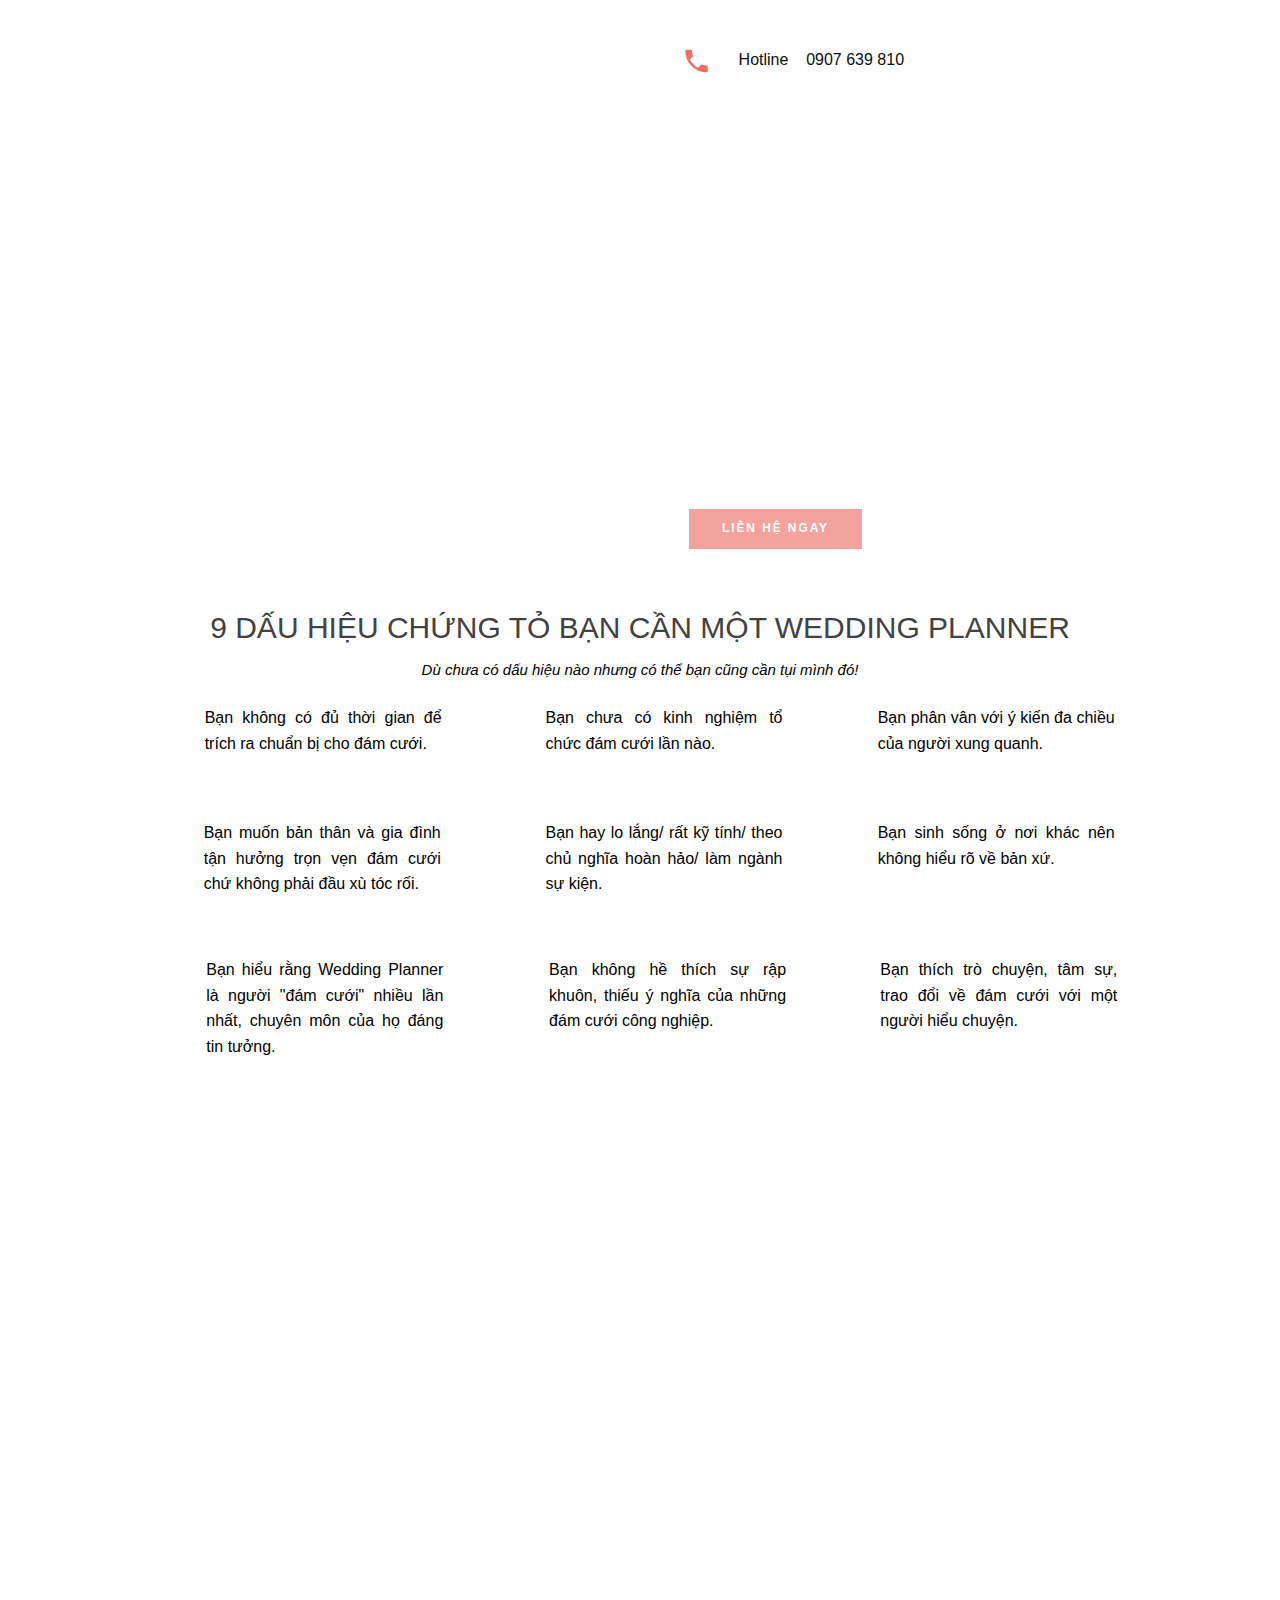
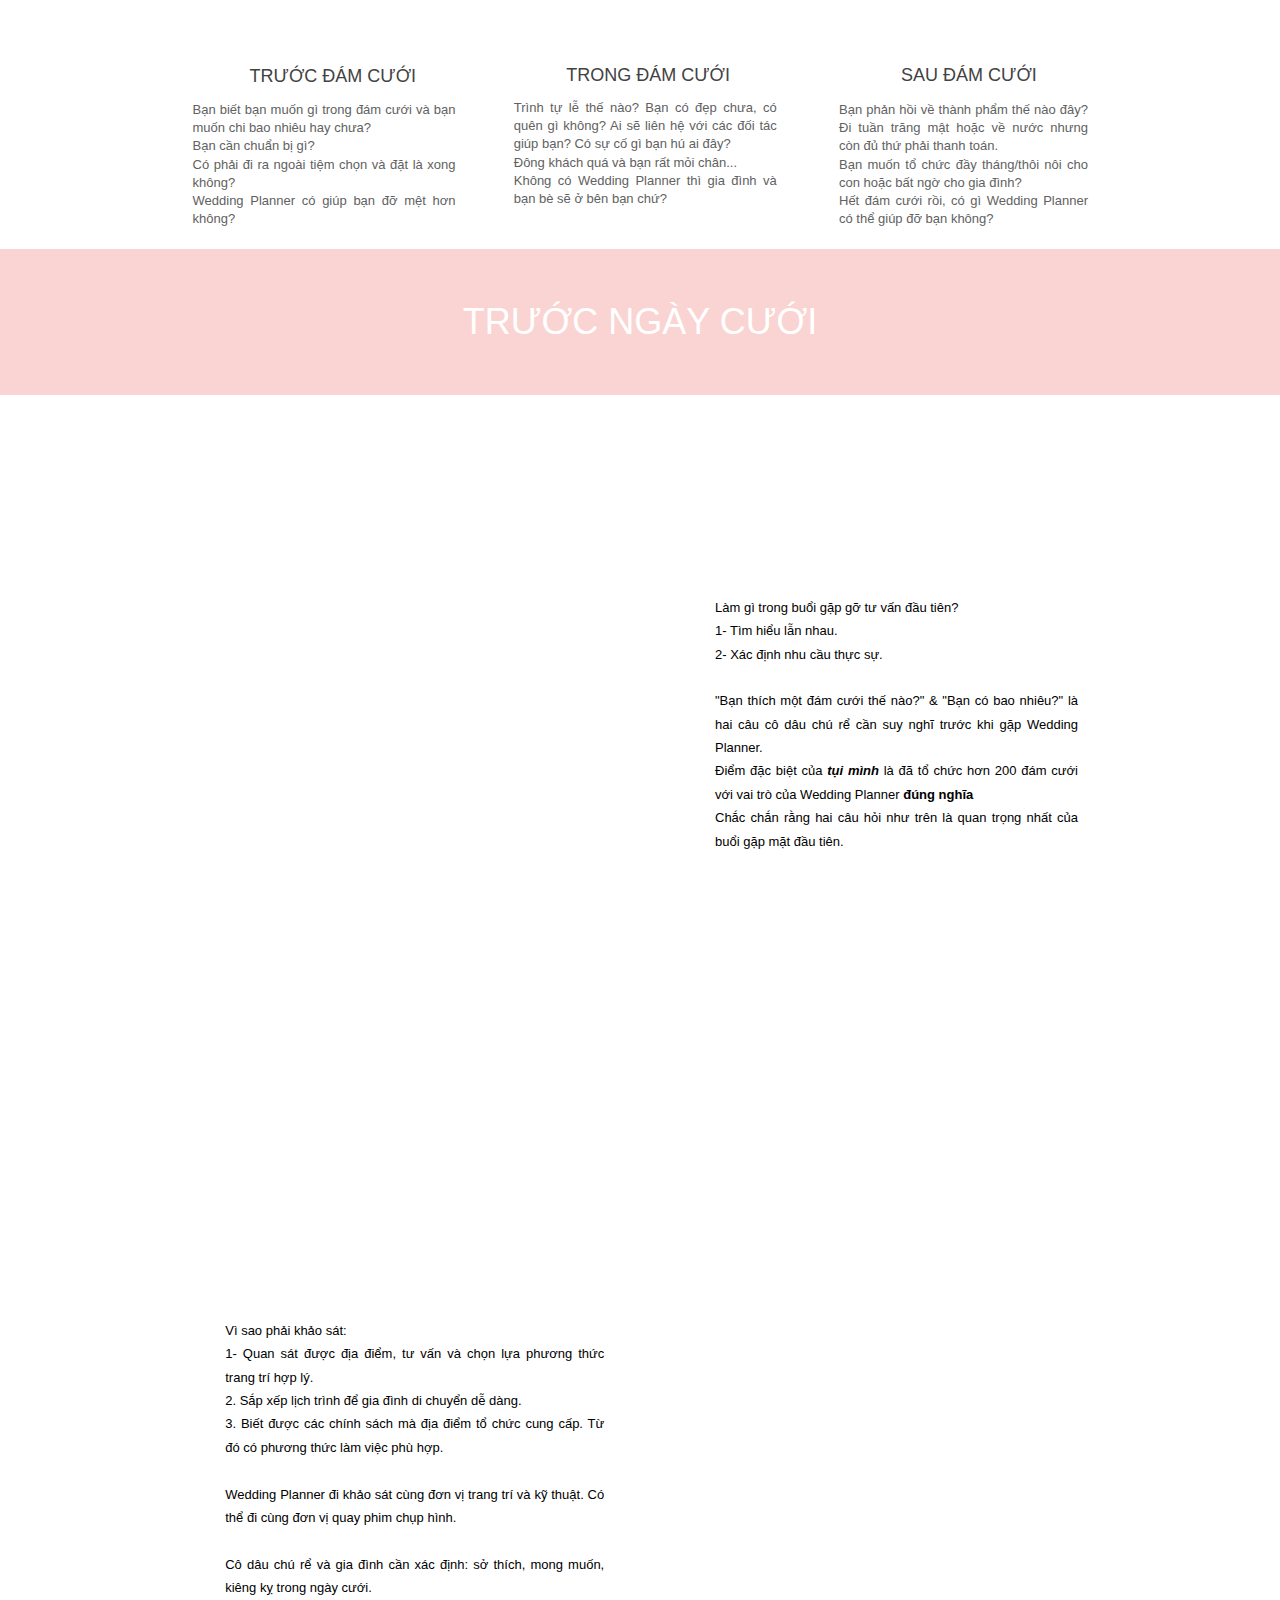
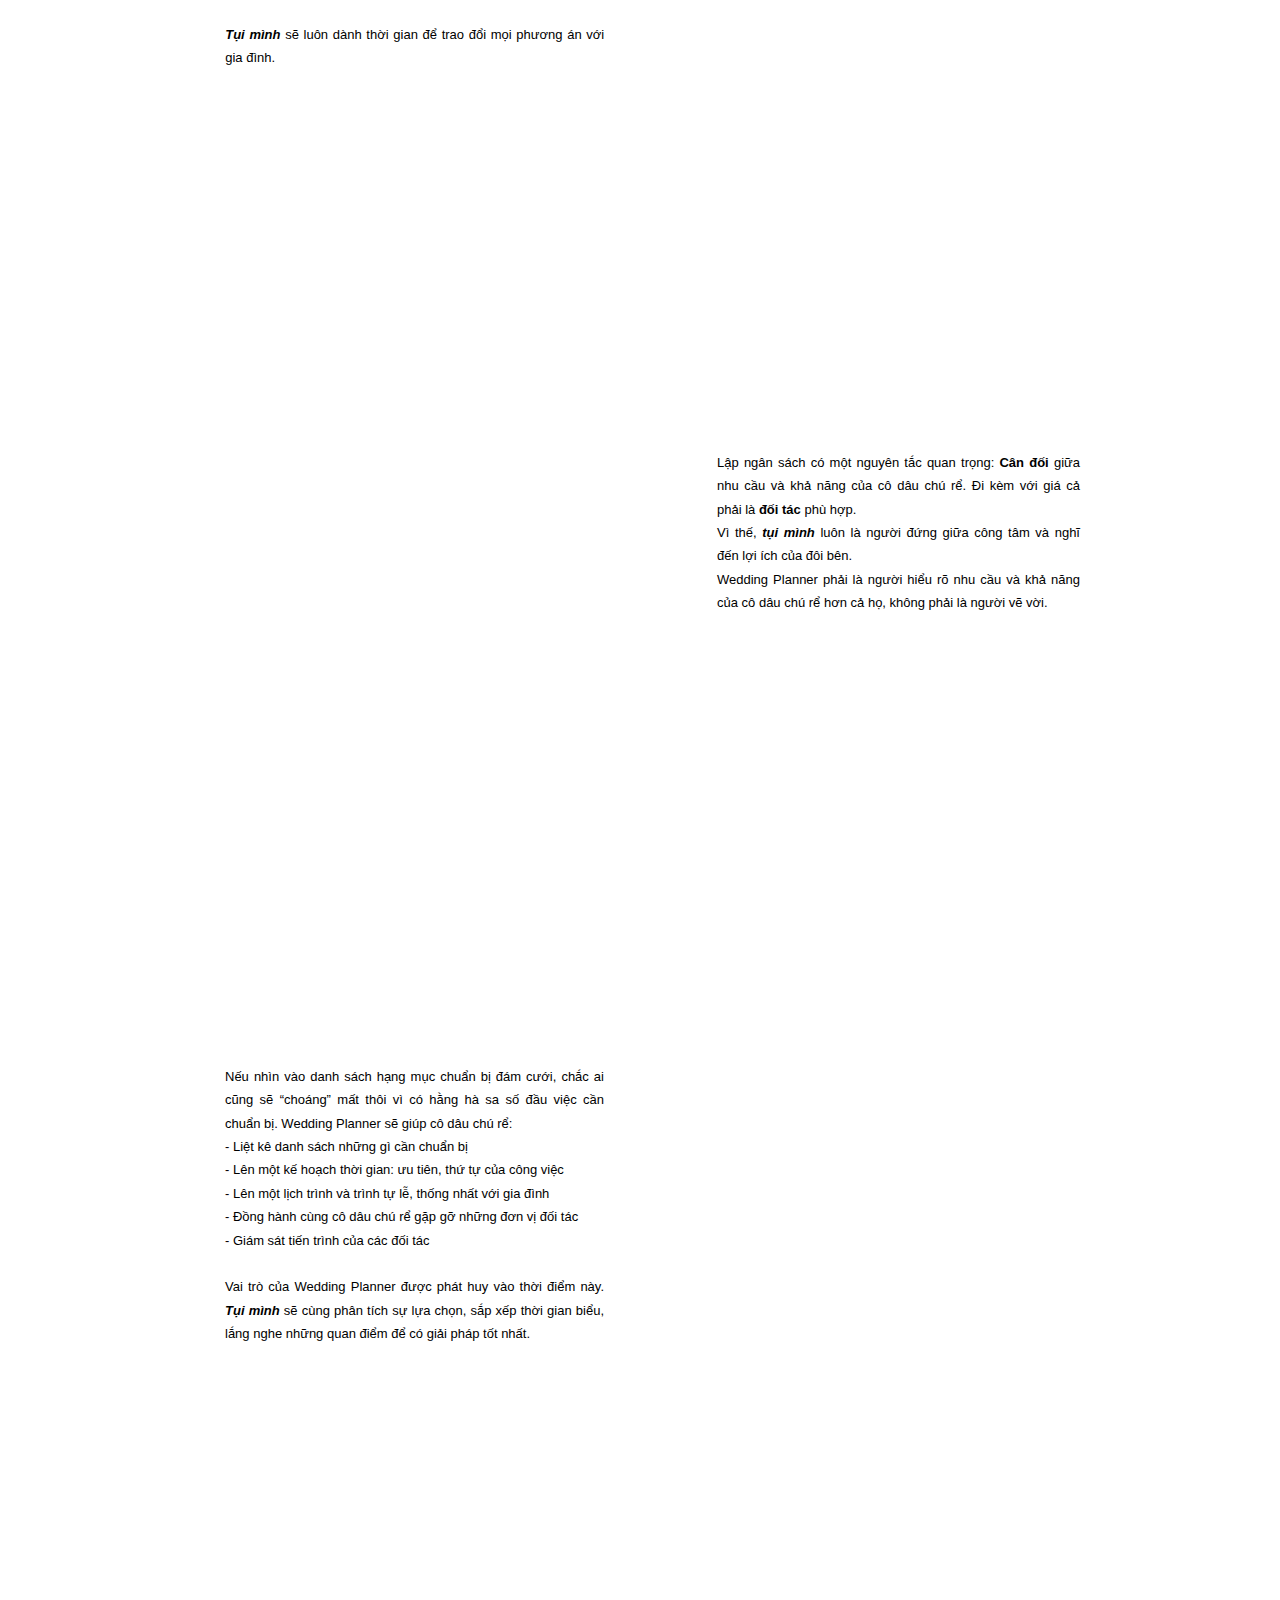
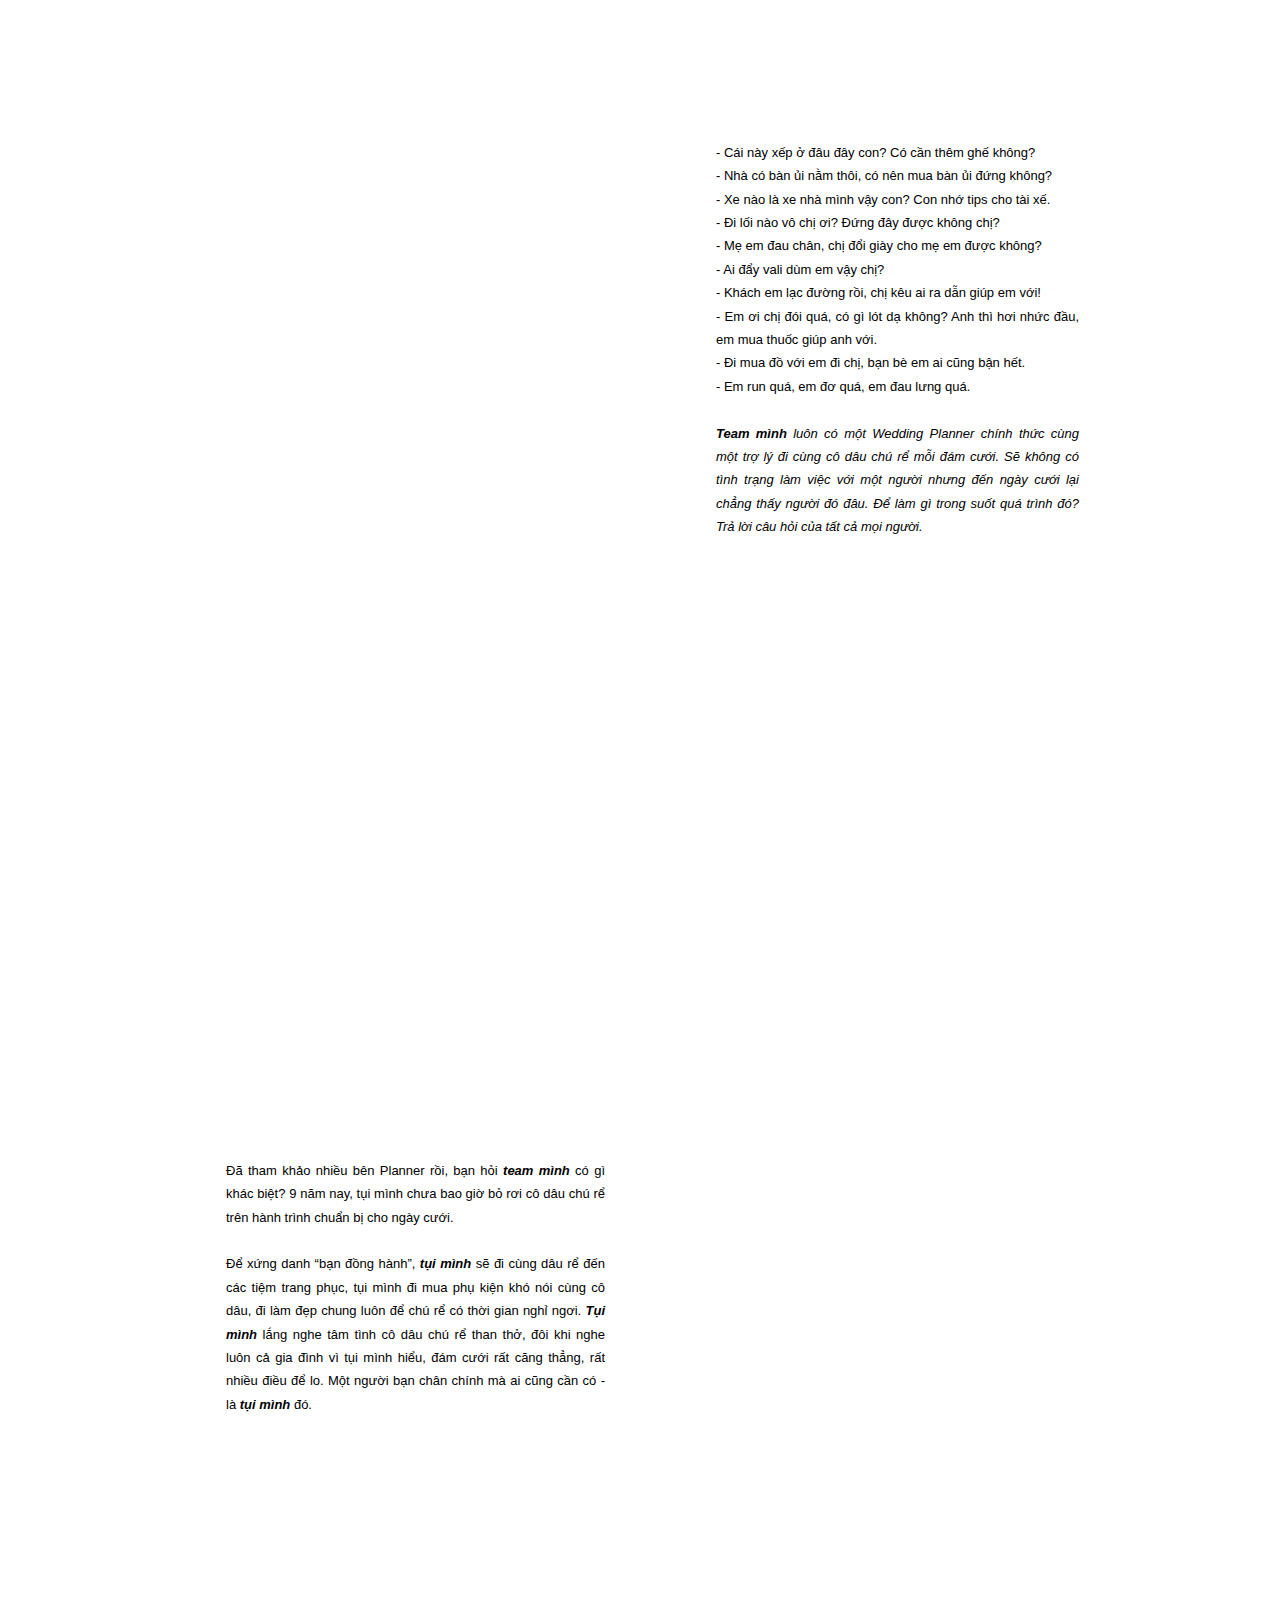
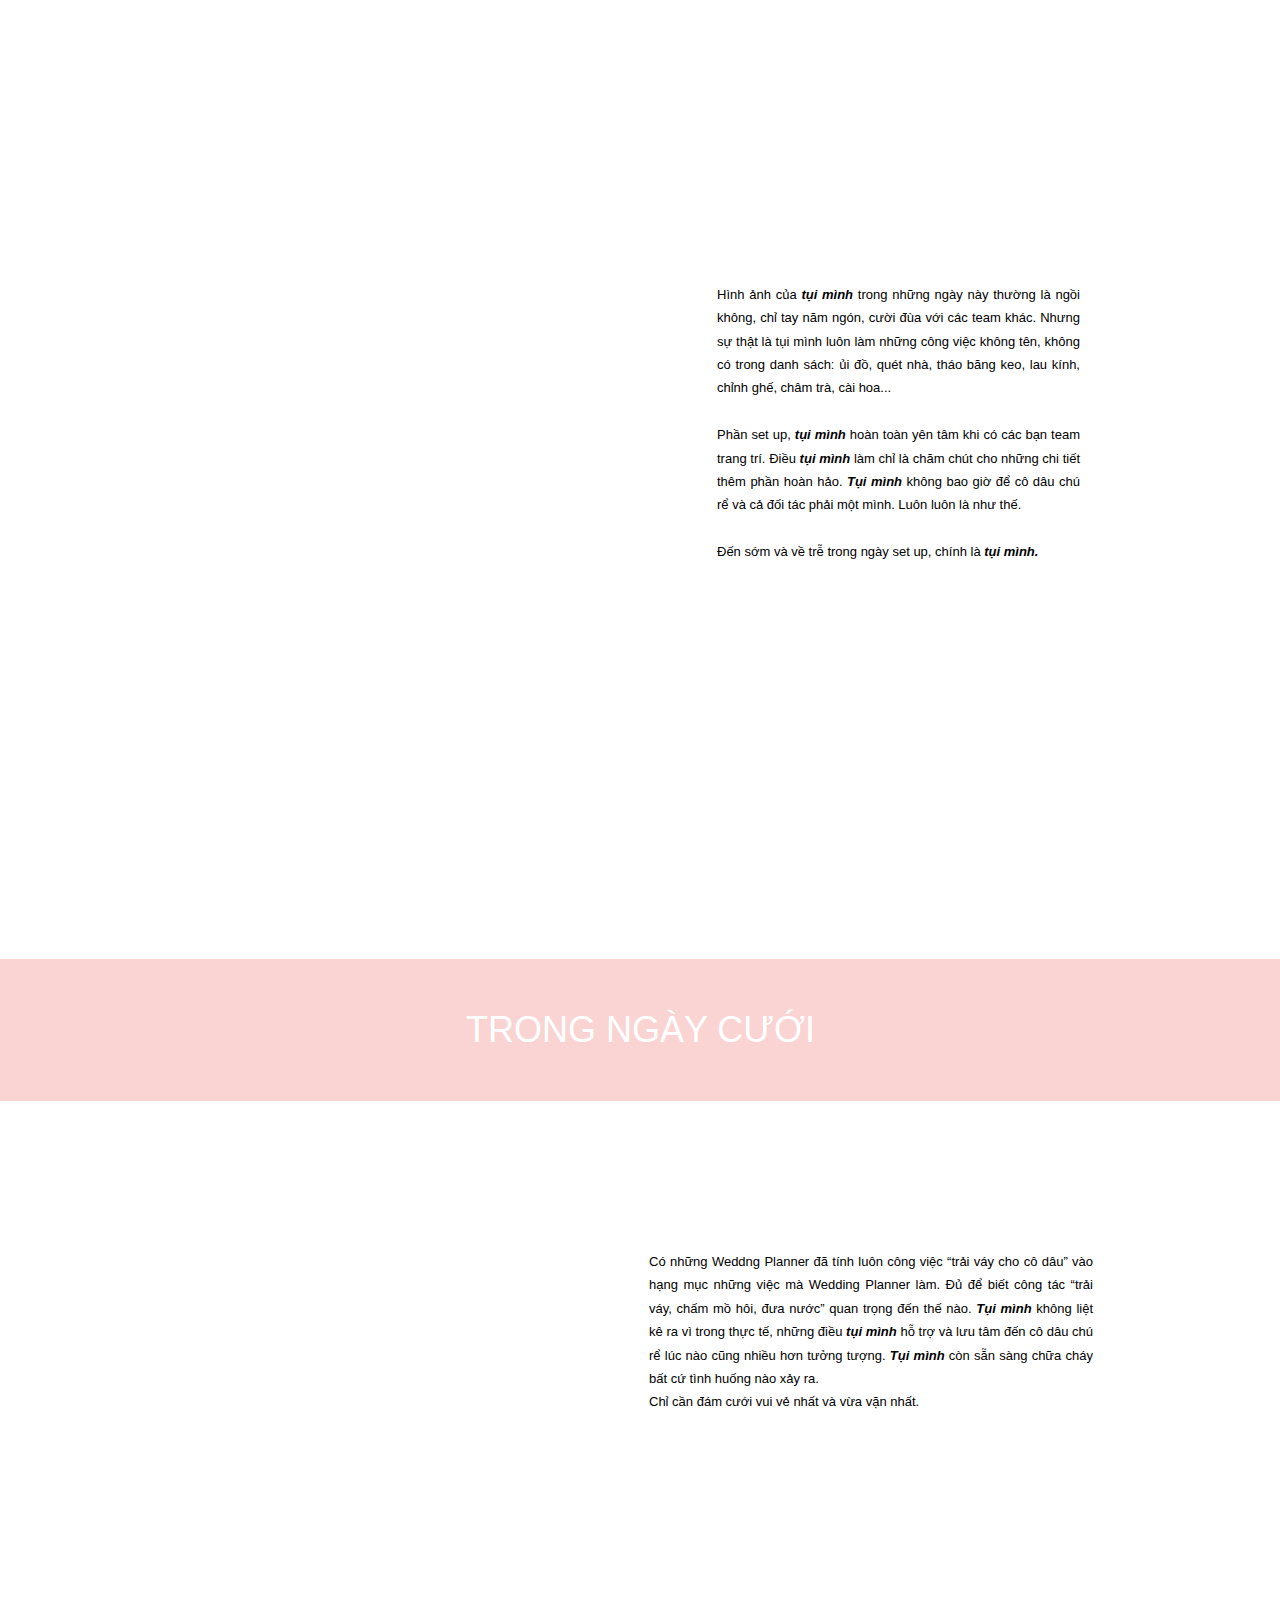
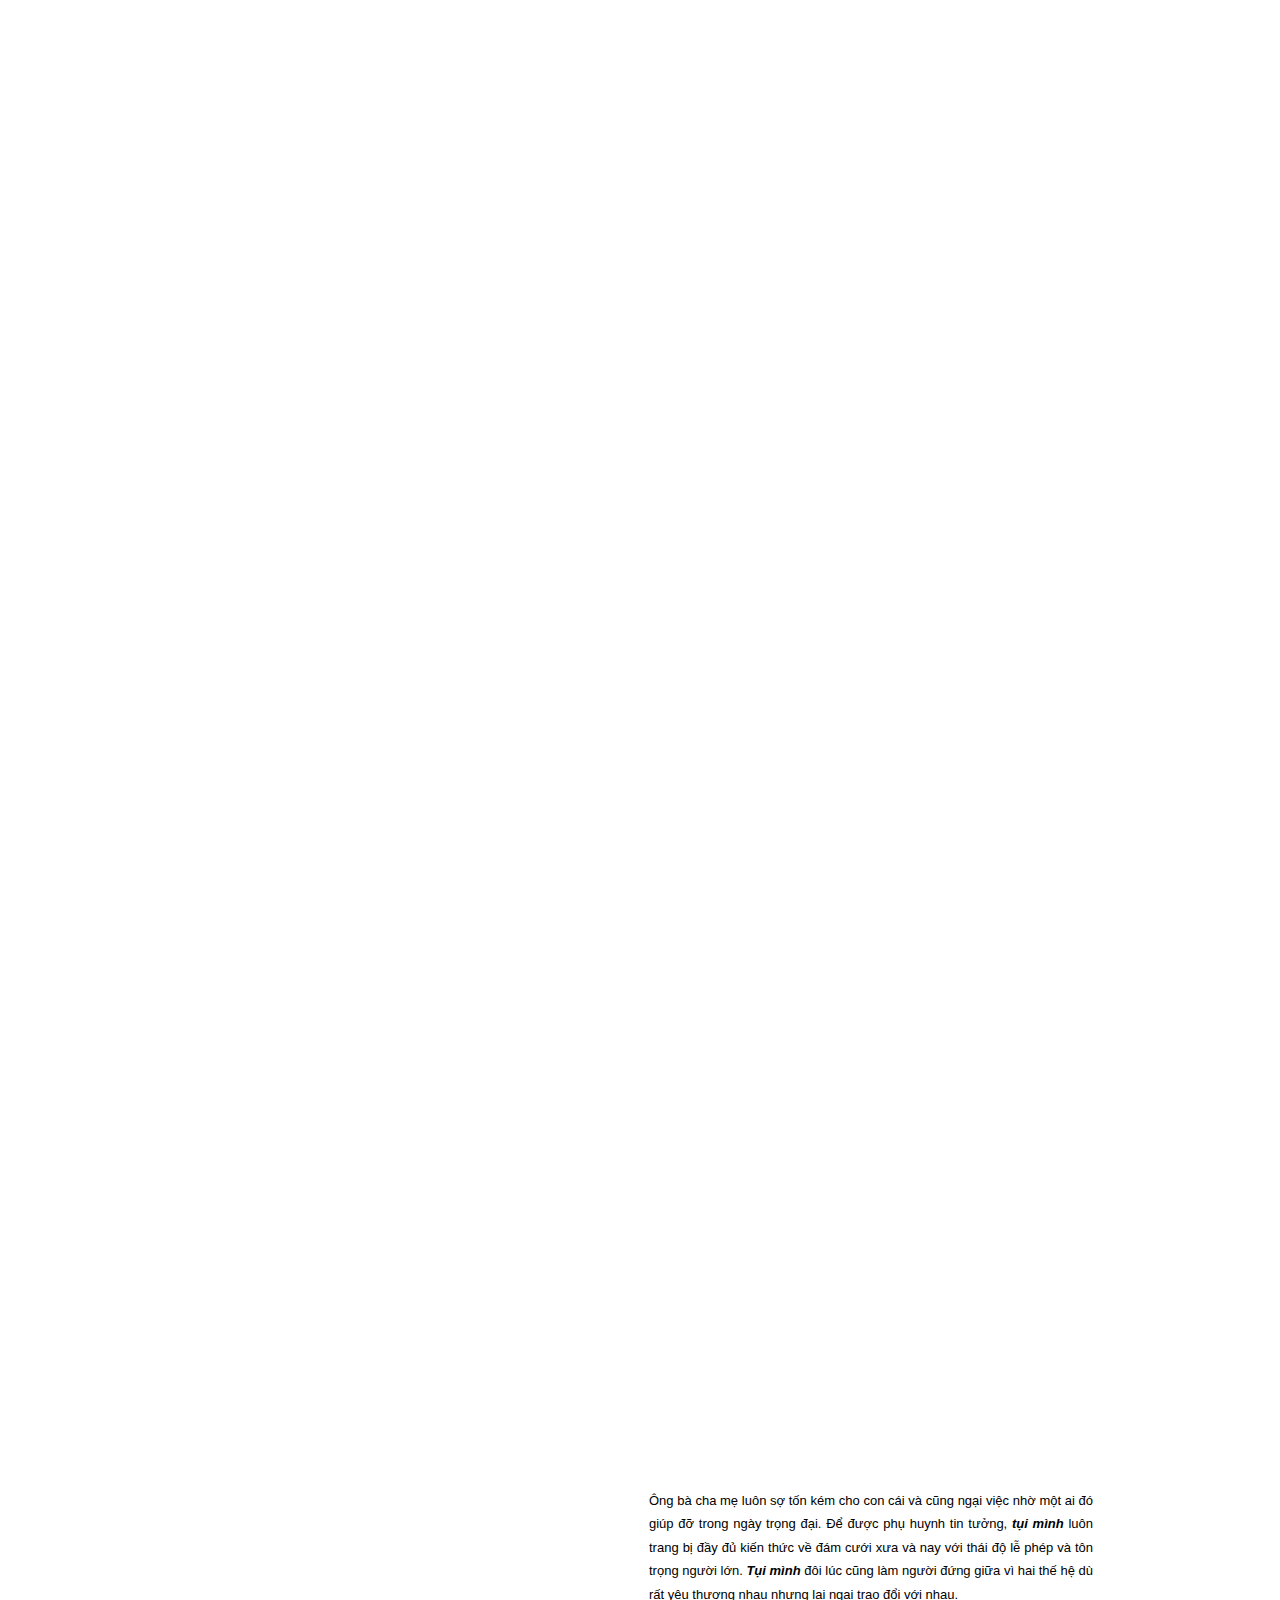
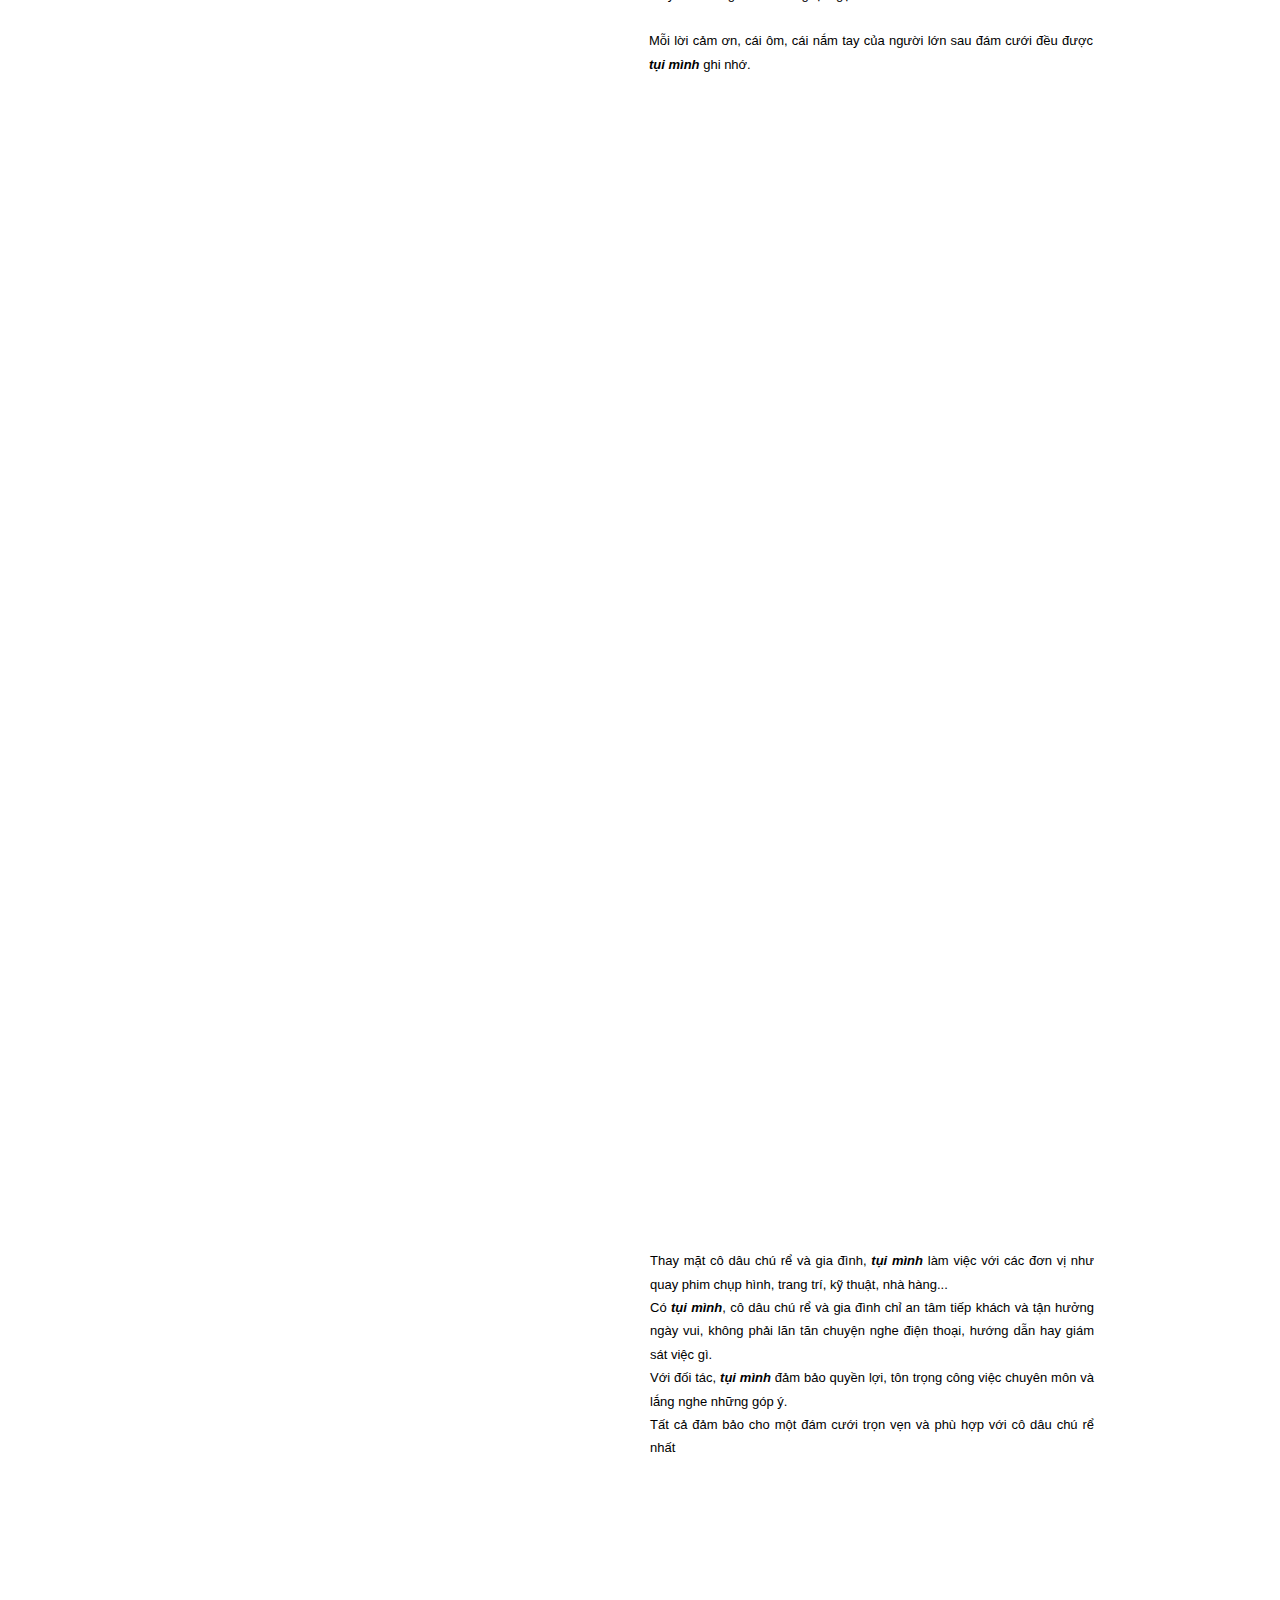
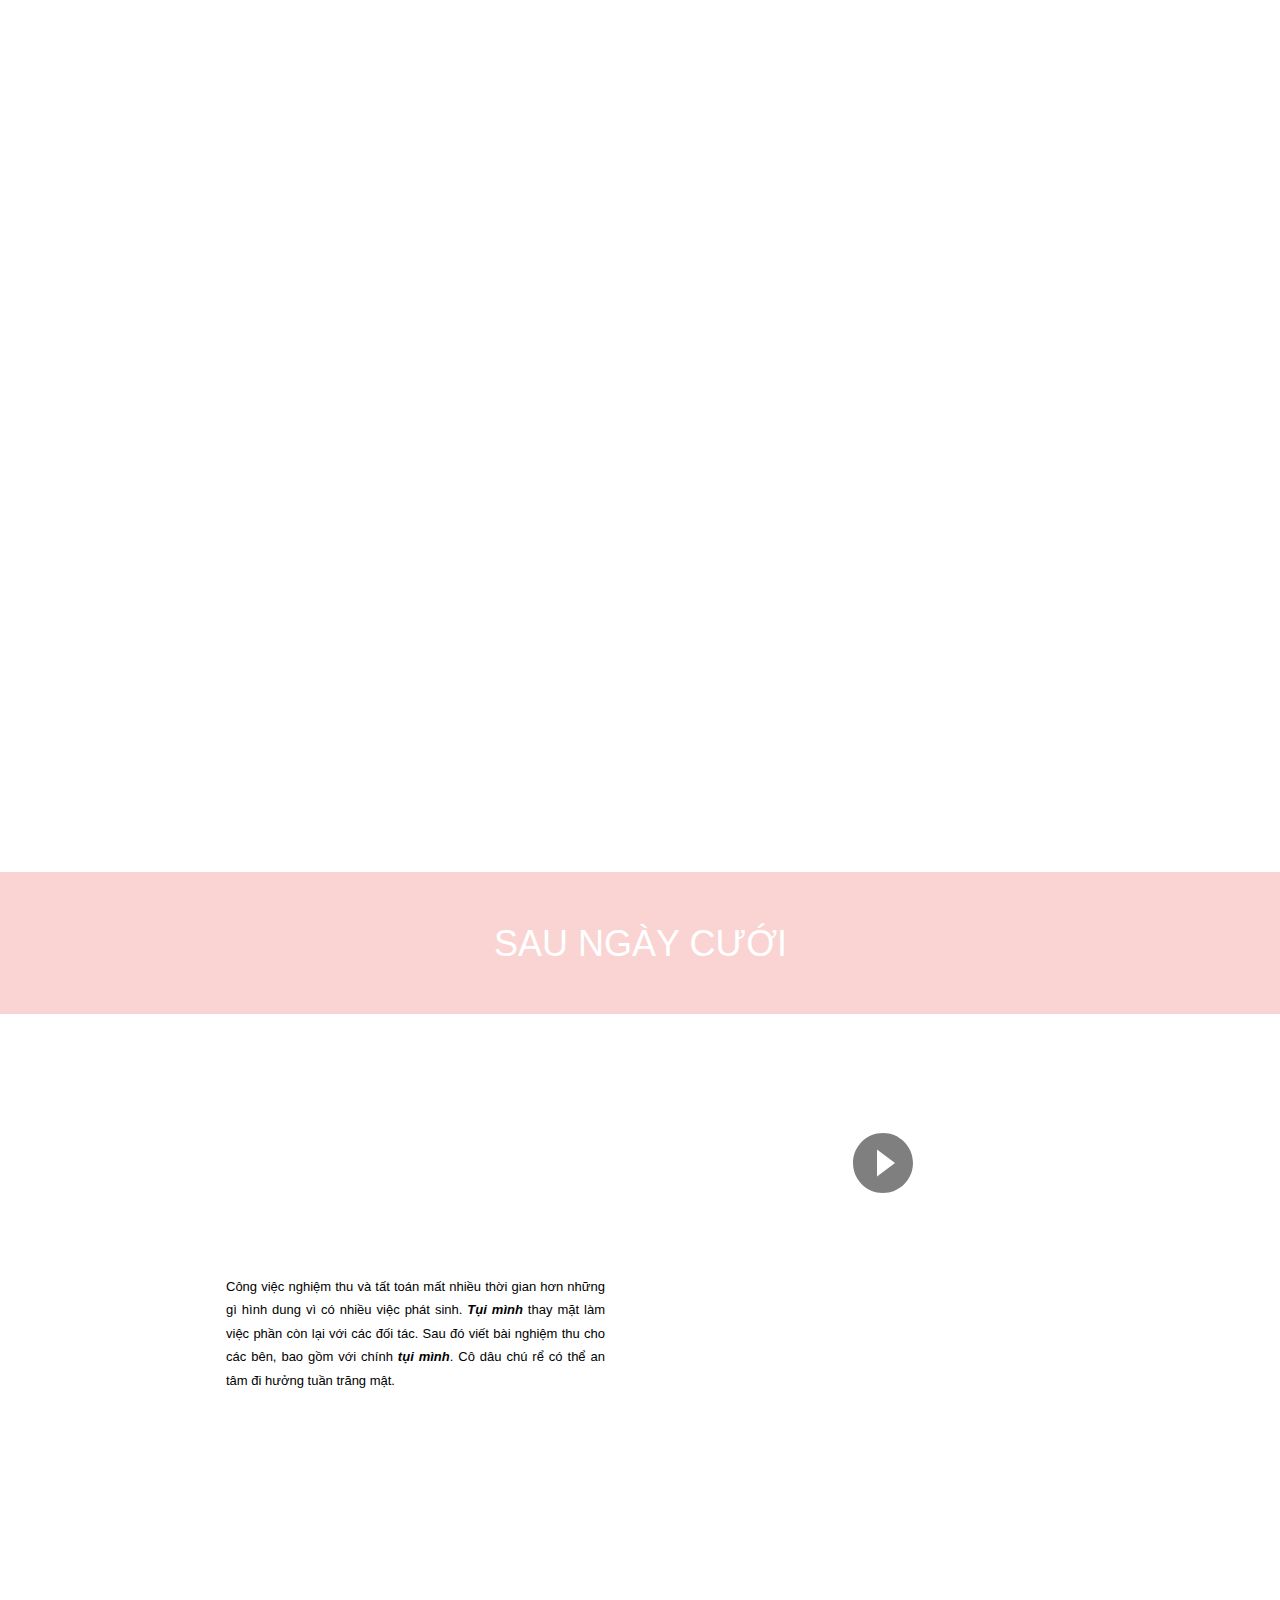
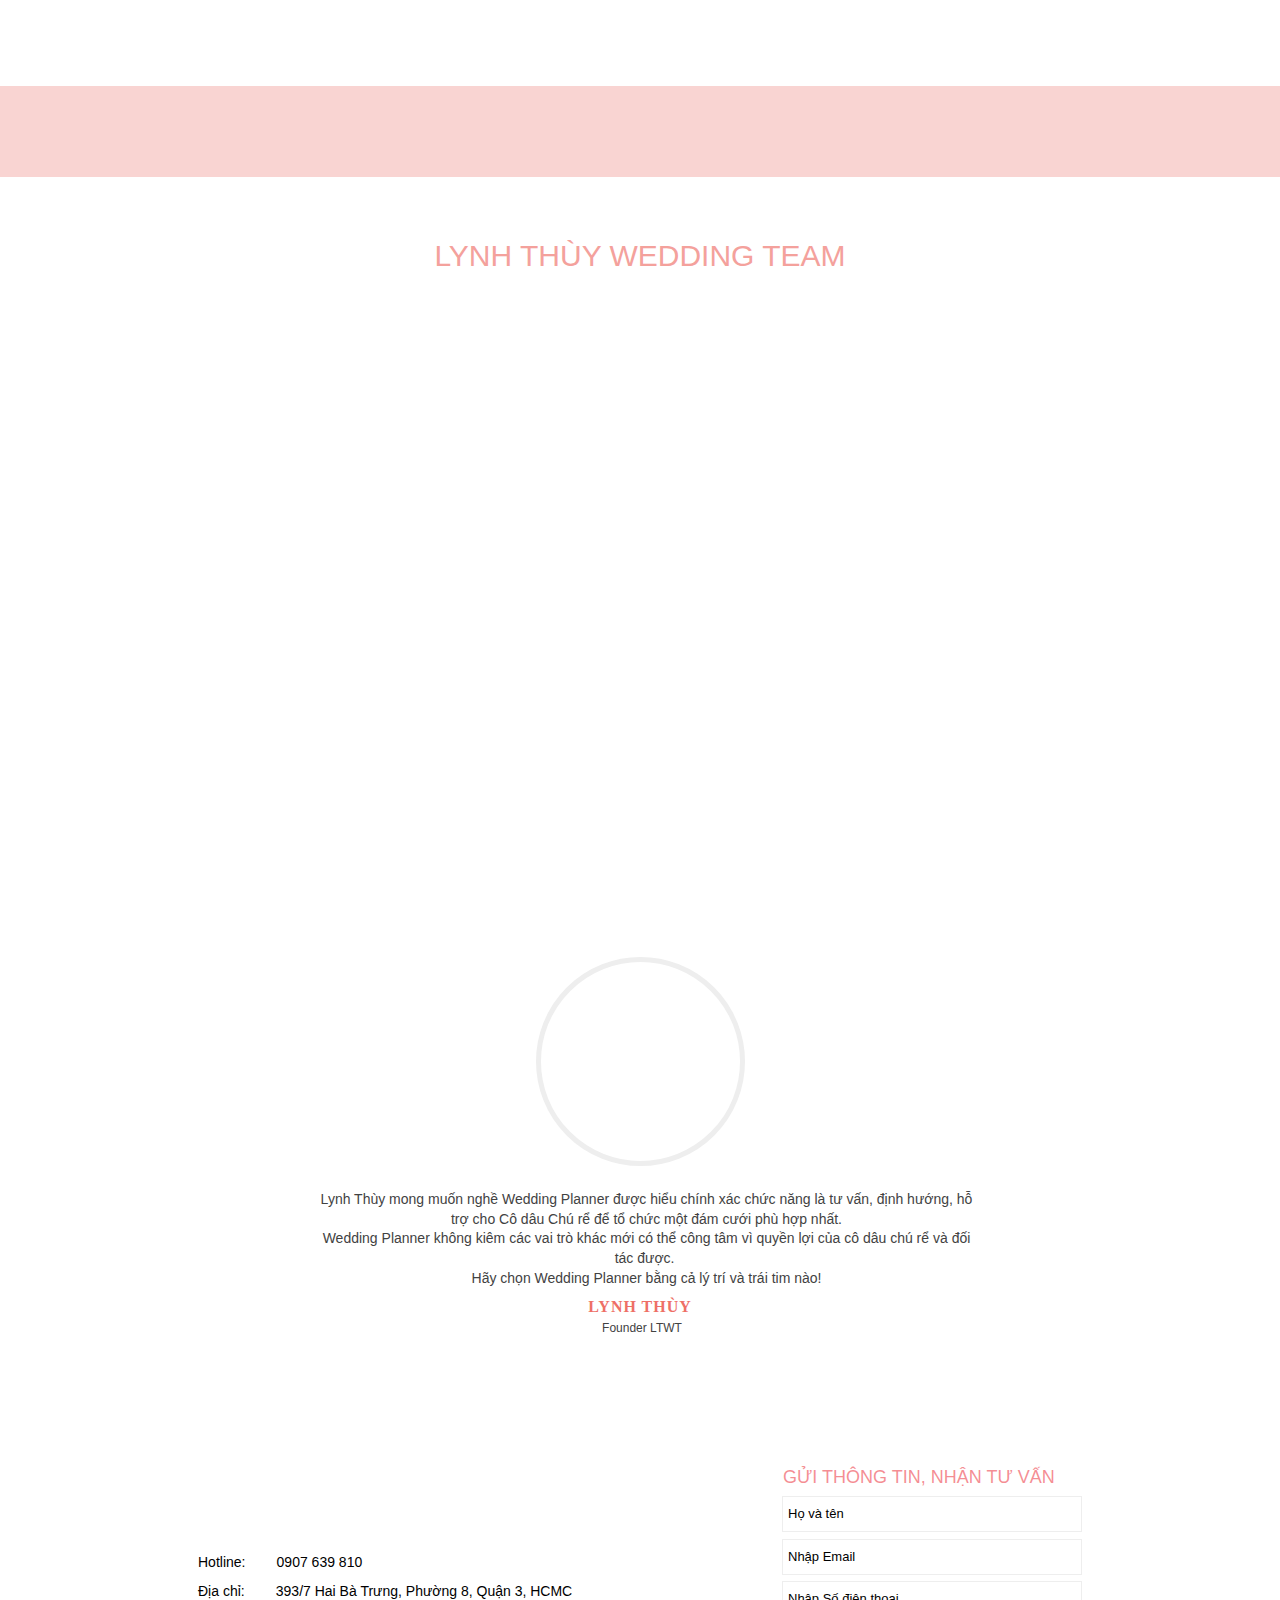
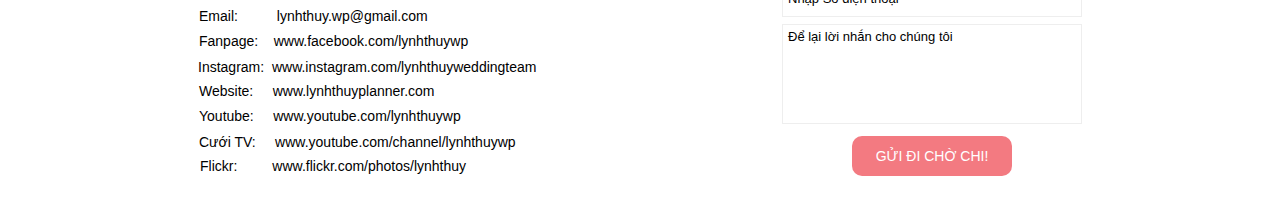
==== commit e4797643: "minh lam" ====
--- a/workshopevent/index.html
+++ b/workshopevent/index.html
@@ -6616,8 +6616,5 @@
   <link href="./assets/css" rel="stylesheet" type="text/css">
   <link href="./assets/ladipage.min.css" rel="stylesheet" type="text/css">
   <script src="./assets/ladipage.vi.min.js" type="text/javascript"></script>
-  <script id="script_event_data"
-    type="text/javascript">(function () { var run = function () { if (typeof window.LadiPageScript == "undefined" || window.LadiPageScript == undefined || typeof window.ladi == "undefined" || window.ladi == undefined) { setTimeout(run, 100); return; } window.LadiPageApp = window.LadiPageApp || new window.LadiPageAppV2(); window.LadiPageScript.runtime.ladipage_id = '5e5fad0f0bb7124d446fec92'; window.LadiPageScript.runtime.publish_platform = 'LADIPAGEDNS'; window.LadiPageScript.runtime.isMobileOnly = false; window.LadiPageScript.runtime.DOMAIN_SET_COOKIE = ["lynhthuyplanner.com"]; window.LadiPageScript.runtime.DOMAIN_FREE = []; window.LadiPageScript.runtime.bodyFontSize = 12; window.LadiPageScript.runtime.store_id = "5d39dab5dc09063fd1906129"; window.LadiPageScript.runtime.time_zone = 7; window.LadiPageScript.runtime.currency = "VND"; window.LadiPageScript.runtime.convert_replace_str = true; window.LadiPageScript.runtime.desktop_width = 960; window.LadiPageScript.runtime.mobile_width = 420; window.LadiPageScript.runtime.eventData = "%7B%22SECTION_POPUP%22%3A%7B%22type%22%3A%22section%22%2C%22desktop.option.background-style%22%3A%22solid%22%2C%22mobile.option.background-style%22%3A%22solid%22%7D%2C%22SECTION3%22%3A%7B%22type%22%3A%22section%22%2C%22desktop.option.background-style%22%3A%22image%22%2C%22mobile.option.background-style%22%3A%22image%22%7D%2C%22SECTION16%22%3A%7B%22type%22%3A%22section%22%2C%22desktop.option.background-style%22%3A%22solid%22%2C%22mobile.option.background-style%22%3A%22solid%22%7D%2C%22SECTION48%22%3A%7B%22type%22%3A%22section%22%2C%22desktop.option.background-style%22%3A%22solid%22%2C%22mobile.option.background-style%22%3A%22solid%22%7D%2C%22SECTION55%22%3A%7B%22type%22%3A%22section%22%2C%22desktop.option.background-style%22%3A%22solid%22%2C%22mobile.option.background-style%22%3A%22solid%22%7D%2C%22SECTION151%22%3A%7B%22type%22%3A%22section%22%2C%22desktop.option.background-style%22%3A%22image%22%2C%22mobile.option.background-style%22%3A%22image%22%7D%2C%22BUTTON_TEXT181%22%3A%7B%22type%22%3A%22headline%22%2C%22option.data_setting.sort_name%22%3A%22created_at%22%2C%22option.data_setting.sort_by%22%3A%22desc%22%7D%2C%22BUTTON181%22%3A%7B%22type%22%3A%22button%22%2C%22option.data_action%22%3A%7B%22type%22%3A%22phone%22%2C%22action%22%3A%22123456789%22%7D%2C%22option.is_submit_form%22%3Afalse%2C%22option.is_buy_now%22%3Afalse%2C%22option.data_setting.type_dataset%22%3A%22COLLECTION%22%2C%22option.data_setting.sort_name%22%3A%22created_at%22%2C%22option.data_setting.sort_by%22%3A%22desc%22%7D%2C%22HEADLINE17%22%3A%7B%22type%22%3A%22headline%22%2C%22option.data_setting.sort_name%22%3A%22created_at%22%2C%22option.data_setting.sort_by%22%3A%22desc%22%7D%2C%22HEADLINE18%22%3A%7B%22type%22%3A%22headline%22%2C%22option.data_setting.sort_name%22%3A%22created_at%22%2C%22option.data_setting.sort_by%22%3A%22desc%22%7D%2C%22HEADLINE24%22%3A%7B%22type%22%3A%22headline%22%2C%22option.data_setting.sort_name%22%3A%22created_at%22%2C%22option.data_setting.sort_by%22%3A%22desc%22%7D%2C%22PARAGRAPH25%22%3A%7B%22type%22%3A%22paragraph%22%2C%22option.data_setting.sort_name%22%3A%22created_at%22%2C%22option.data_setting.sort_by%22%3A%22desc%22%7D%2C%22HEADLINE28%22%3A%7B%22type%22%3A%22headline%22%2C%22option.data_setting.sort_name%22%3A%22created_at%22%2C%22option.data_setting.sort_by%22%3A%22desc%22%7D%2C%22PARAGRAPH29%22%3A%7B%22type%22%3A%22paragraph%22%2C%22option.data_setting.sort_name%22%3A%22created_at%22%2C%22option.data_setting.sort_by%22%3A%22desc%22%7D%2C%22HEADLINE32%22%3A%7B%22type%22%3A%22headline%22%2C%22option.data_setting.sort_name%22%3A%22created_at%22%2C%22option.data_setting.sort_by%22%3A%22desc%22%7D%2C%22PARAGRAPH33%22%3A%7B%22type%22%3A%22paragraph%22%2C%22option.data_setting.sort_name%22%3A%22created_at%22%2C%22option.data_setting.sort_by%22%3A%22desc%22%7D%2C%22HEADLINE78%22%3A%7B%22type%22%3A%22headline%22%2C%22option.data_setting.sort_name%22%3A%22created_at%22%2C%22option.data_setting.sort_by%22%3A%22desc%22%7D%2C%22PARAGRAPH153%22%3A%7B%22type%22%3A%22paragraph%22%2C%22option.data_setting.sort_name%22%3A%22created_at%22%2C%22option.data_setting.sort_by%22%3A%22desc%22%7D%2C%22HEADLINE154%22%3A%7B%22type%22%3A%22headline%22%2C%22option.data_setting.sort_name%22%3A%22created_at%22%2C%22option.data_setting.sort_by%22%3A%22desc%22%7D%2C%22HEADLINE155%22%3A%7B%22type%22%3A%22headline%22%2C%22option.data_setting.sort_name%22%3A%22created_at%22%2C%22option.data_setting.sort_by%22%3A%22desc%22%7D%2C%22SECTION207%22%3A%7B%22type%22%3A%22section%22%2C%22desktop.option.background-style%22%3A%22solid%22%2C%22mobile.option.background-style%22%3A%22solid%22%7D%2C%22SECTION236%22%3A%7B%22type%22%3A%22section%22%2C%22desktop.option.background-style%22%3A%22solid%22%2C%22mobile.option.background-style%22%3A%22solid%22%7D%2C%22SECTION248%22%3A%7B%22type%22%3A%22section%22%2C%22desktop.option.background-style%22%3A%22solid%22%2C%22mobile.option.background-style%22%3A%22solid%22%7D%2C%22SECTION325%22%3A%7B%22type%22%3A%22section%22%2C%22desktop.option.background-style%22%3A%22solid%22%2C%22mobile.option.background-style%22%3A%22solid%22%7D%2C%22SECTION349%22%3A%7B%22type%22%3A%22section%22%2C%22desktop.option.background-style%22%3A%22solid%22%2C%22mobile.option.background-style%22%3A%22solid%22%7D%2C%22SECTION361%22%3A%7B%22type%22%3A%22section%22%2C%22desktop.option.background-style%22%3A%22solid%22%2C%22mobile.option.background-style%22%3A%22solid%22%7D%2C%22SECTION375%22%3A%7B%22type%22%3A%22section%22%2C%22desktop.option.background-style%22%3A%22solid%22%2C%22mobile.option.background-style%22%3A%22solid%22%7D%2C%22SECTION379%22%3A%7B%22type%22%3A%22section%22%2C%22desktop.option.background-style%22%3A%22solid%22%2C%22mobile.option.background-style%22%3A%22solid%22%7D%2C%22SECTION381%22%3A%7B%22type%22%3A%22section%22%2C%22desktop.option.background-style%22%3A%22solid%22%2C%22mobile.option.background-style%22%3A%22solid%22%7D%2C%22HEADLINE388%22%3A%7B%22type%22%3A%22headline%22%2C%22option.data_setting.sort_name%22%3A%22created_at%22%2C%22option.data_setting.sort_by%22%3A%22desc%22%7D%2C%22SECTION386%22%3A%7B%22type%22%3A%22section%22%2C%22desktop.option.background-style%22%3A%22solid%22%2C%22mobile.option.background-style%22%3A%22solid%22%7D%2C%22PARAGRAPH393%22%3A%7B%22type%22%3A%22paragraph%22%2C%22option.data_setting.sort_name%22%3A%22created_at%22%2C%22option.data_setting.sort_by%22%3A%22desc%22%7D%2C%22SECTION389%22%3A%7B%22type%22%3A%22section%22%2C%22desktop.option.background-style%22%3A%22solid%22%2C%22mobile.option.background-style%22%3A%22solid%22%7D%2C%22HEADLINE405%22%3A%7B%22type%22%3A%22headline%22%2C%22option.data_setting.sort_name%22%3A%22created_at%22%2C%22option.data_setting.sort_by%22%3A%22desc%22%7D%2C%22SECTION406%22%3A%7B%22type%22%3A%22section%22%2C%22desktop.option.background-style%22%3A%22solid%22%2C%22mobile.option.background-style%22%3A%22solid%22%7D%2C%22IMAGE408%22%3A%7B%22type%22%3A%22image%22%2C%22option.data_setting.sort_name%22%3A%22created_at%22%2C%22option.data_setting.sort_by%22%3A%22desc%22%7D%2C%22FORM_ITEM411%22%3A%7B%22type%22%3A%22form_item%22%2C%22option.input_type%22%3A%22text%22%2C%22option.input_tabindex%22%3A1%2C%22option.data_setting.sort_name%22%3A%22created_at%22%2C%22option.data_setting.sort_by%22%3A%22desc%22%7D%2C%22FORM_ITEM412%22%3A%7B%22type%22%3A%22form_item%22%2C%22option.input_type%22%3A%22email%22%2C%22option.input_tabindex%22%3A2%2C%22option.data_setting.sort_name%22%3A%22created_at%22%2C%22option.data_setting.sort_by%22%3A%22desc%22%7D%2C%22FORM_ITEM413%22%3A%7B%22type%22%3A%22form_item%22%2C%22option.input_type%22%3A%22tel%22%2C%22option.input_tabindex%22%3A3%2C%22option.data_setting.sort_name%22%3A%22created_at%22%2C%22option.data_setting.sort_by%22%3A%22desc%22%7D%2C%22FORM_ITEM414%22%3A%7B%22type%22%3A%22form_item%22%2C%22option.input_type%22%3A%22textarea%22%2C%22option.input_tabindex%22%3A4%2C%22option.data_setting.sort_name%22%3A%22created_at%22%2C%22option.data_setting.sort_by%22%3A%22desc%22%7D%2C%22BUTTON_TEXT415%22%3A%7B%22type%22%3A%22headline%22%2C%22option.data_setting.sort_name%22%3A%22created_at%22%2C%22option.data_setting.sort_by%22%3A%22desc%22%7D%2C%22BUTTON415%22%3A%7B%22type%22%3A%22button%22%2C%22option.is_submit_form%22%3Afalse%2C%22option.is_buy_now%22%3Afalse%2C%22option.data_setting.type_dataset%22%3A%22COLLECTION%22%2C%22option.data_setting.sort_name%22%3A%22created_at%22%2C%22option.data_setting.sort_by%22%3A%22desc%22%7D%2C%22FORM410%22%3A%7B%22type%22%3A%22form%22%2C%22option.form_config_id%22%3A%225dc3ece1fdacaf64552673f8%22%2C%22option.form_send_ladipage%22%3Atrue%2C%22option.thankyou_type%22%3A%22default%22%2C%22option.thankyou_value%22%3A%22C%C3%A1m%20%C6%A1n%20b%E1%BA%A1n%20%C4%91%C3%A3%20quan%20t%C3%A2m.%20Lynh%20Th%C3%B9y%20Wedding%20Team%20s%E1%BA%BD%20li%C3%AAn%20h%E1%BB%87%20v%E1%BB%9Bi%20b%E1%BA%A1n%20s%E1%BB%9Bm%20n%C3%A8.%22%2C%22option.form_auto_funnel%22%3Atrue%2C%22option.form_captcha%22%3Atrue%2C%22option.form_auto_complete%22%3Atrue%2C%22option.is_form_coupon%22%3Afalse%2C%22option.is_form_login%22%3Afalse%2C%22option.data_setting.sort_name%22%3A%22created_at%22%2C%22option.data_setting.sort_by%22%3A%22desc%22%7D%2C%22PARAGRAPH417%22%3A%7B%22type%22%3A%22paragraph%22%2C%22option.data_setting.sort_name%22%3A%22created_at%22%2C%22option.data_setting.sort_by%22%3A%22desc%22%7D%2C%22PARAGRAPH419%22%3A%7B%22type%22%3A%22paragraph%22%2C%22option.data_setting.sort_name%22%3A%22created_at%22%2C%22option.data_setting.sort_by%22%3A%22desc%22%7D%2C%22PARAGRAPH420%22%3A%7B%22type%22%3A%22paragraph%22%2C%22option.data_action%22%3A%7B%22type%22%3A%22link%22%2C%22action%22%3A%22www.instagram.com%2Flynhthuyweddingteam%22%2C%22target%22%3A%22_blank%22%7D%2C%22option.data_setting.sort_name%22%3A%22created_at%22%2C%22option.data_setting.sort_by%22%3A%22desc%22%7D%2C%22PARAGRAPH421%22%3A%7B%22type%22%3A%22paragraph%22%2C%22option.data_action%22%3A%7B%22type%22%3A%22link%22%2C%22action%22%3A%22https%3A%2F%2Fwww.lynhthuyplanner.com%2F%22%2C%22target%22%3A%22_blank%22%7D%2C%22option.data_setting.sort_name%22%3A%22created_at%22%2C%22option.data_setting.sort_by%22%3A%22desc%22%7D%2C%22PARAGRAPH422%22%3A%7B%22type%22%3A%22paragraph%22%2C%22option.data_action%22%3A%7B%22type%22%3A%22link%22%2C%22action%22%3A%22https%3A%2F%2Fwww.facebook.com%2Flynhthuywp%2F%22%2C%22target%22%3A%22_blank%22%7D%2C%22option.data_setting.sort_name%22%3A%22created_at%22%2C%22option.data_setting.sort_by%22%3A%22desc%22%7D%2C%22PARAGRAPH423%22%3A%7B%22type%22%3A%22paragraph%22%2C%22option.data_action%22%3A%7B%22type%22%3A%22email%22%2C%22action%22%3A%22lynhthuy.wp%40gmail.com%22%7D%2C%22option.data_setting.sort_name%22%3A%22created_at%22%2C%22option.data_setting.sort_by%22%3A%22desc%22%7D%2C%22PARAGRAPH424%22%3A%7B%22type%22%3A%22paragraph%22%2C%22option.data_action%22%3A%7B%22type%22%3A%22link%22%2C%22action%22%3A%22https%3A%2F%2Fwww.youtube.com%2Flynhthuywp%22%2C%22target%22%3A%22_blank%22%7D%2C%22option.data_setting.sort_name%22%3A%22created_at%22%2C%22option.data_setting.sort_by%22%3A%22desc%22%7D%2C%22PARAGRAPH425%22%3A%7B%22type%22%3A%22paragraph%22%2C%22option.data_action%22%3A%7B%22type%22%3A%22link%22%2C%22action%22%3A%22https%3A%2F%2Fwww.youtube.com%2Fchannel%2FUCFaJPY7T0Kzn2rRoohIQU4g%22%2C%22target%22%3A%22_blank%22%7D%2C%22option.data_setting.sort_name%22%3A%22created_at%22%2C%22option.data_setting.sort_by%22%3A%22desc%22%7D%2C%22PARAGRAPH426%22%3A%7B%22type%22%3A%22paragraph%22%2C%22option.data_action%22%3A%7B%22type%22%3A%22link%22%2C%22action%22%3A%22https%3A%2F%2Fwww.flickr.com%2Fphotos%2Flynhthuy%2Falbums%22%2C%22target%22%3A%22_blank%22%7D%2C%22option.data_setting.sort_name%22%3A%22created_at%22%2C%22option.data_setting.sort_by%22%3A%22desc%22%7D%2C%22PARAGRAPH427%22%3A%7B%22type%22%3A%22paragraph%22%2C%22option.data_action%22%3A%7B%22type%22%3A%22phone%22%2C%22action%22%3A%22%2B84%2093%20773%201504%22%7D%2C%22option.data_setting.sort_name%22%3A%22created_at%22%2C%22option.data_setting.sort_by%22%3A%22desc%22%7D%2C%22VIDEO428%22%3A%7B%22type%22%3A%22video%22%2C%22option.video_value%22%3A%22https%3A%2F%2Fwww.youtube.com%2Fwatch%3Fv%3DStm4JDxUq2A%26feature%3Dyoutu.be%22%2C%22option.video_type%22%3A%22youtube%22%2C%22option.video_control%22%3Atrue%7D%2C%22SECTION429%22%3A%7B%22type%22%3A%22section%22%2C%22desktop.option.background-style%22%3A%22solid%22%2C%22mobile.option.background-style%22%3A%22solid%22%7D%2C%22IMAGE436%22%3A%7B%22type%22%3A%22image%22%2C%22option.data_setting.sort_name%22%3A%22created_at%22%2C%22option.data_setting.sort_by%22%3A%22desc%22%7D%2C%22PARAGRAPH439%22%3A%7B%22type%22%3A%22paragraph%22%2C%22option.data_setting.sort_name%22%3A%22created_at%22%2C%22option.data_setting.sort_by%22%3A%22desc%22%7D%2C%22PARAGRAPH440%22%3A%7B%22type%22%3A%22paragraph%22%2C%22option.data_setting.sort_name%22%3A%22created_at%22%2C%22option.data_setting.sort_by%22%3A%22desc%22%7D%2C%22PARAGRAPH441%22%3A%7B%22type%22%3A%22paragraph%22%2C%22option.data_setting.sort_name%22%3A%22created_at%22%2C%22option.data_setting.sort_by%22%3A%22desc%22%7D%2C%22PARAGRAPH447%22%3A%7B%22type%22%3A%22paragraph%22%2C%22option.data_setting.sort_name%22%3A%22created_at%22%2C%22option.data_setting.sort_by%22%3A%22desc%22%7D%2C%22PARAGRAPH448%22%3A%7B%22type%22%3A%22paragraph%22%2C%22option.data_setting.sort_name%22%3A%22created_at%22%2C%22option.data_setting.sort_by%22%3A%22desc%22%7D%2C%22PARAGRAPH449%22%3A%7B%22type%22%3A%22paragraph%22%2C%22option.data_setting.sort_name%22%3A%22created_at%22%2C%22option.data_setting.sort_by%22%3A%22desc%22%7D%2C%22PARAGRAPH451%22%3A%7B%22type%22%3A%22paragraph%22%2C%22option.data_setting.sort_name%22%3A%22created_at%22%2C%22option.data_setting.sort_by%22%3A%22desc%22%7D%2C%22PARAGRAPH452%22%3A%7B%22type%22%3A%22paragraph%22%2C%22option.data_setting.sort_name%22%3A%22created_at%22%2C%22option.data_setting.sort_by%22%3A%22desc%22%7D%2C%22PARAGRAPH453%22%3A%7B%22type%22%3A%22paragraph%22%2C%22option.data_setting.sort_name%22%3A%22created_at%22%2C%22option.data_setting.sort_by%22%3A%22desc%22%7D%2C%22IMAGE454%22%3A%7B%22type%22%3A%22image%22%2C%22option.data_setting.sort_name%22%3A%22created_at%22%2C%22option.data_setting.sort_by%22%3A%22desc%22%7D%2C%22IMAGE455%22%3A%7B%22type%22%3A%22image%22%2C%22option.data_setting.sort_name%22%3A%22created_at%22%2C%22option.data_setting.sort_by%22%3A%22desc%22%7D%2C%22IMAGE456%22%3A%7B%22type%22%3A%22image%22%2C%22option.data_setting.sort_name%22%3A%22created_at%22%2C%22option.data_setting.sort_by%22%3A%22desc%22%7D%2C%22IMAGE457%22%3A%7B%22type%22%3A%22image%22%2C%22option.data_setting.sort_name%22%3A%22created_at%22%2C%22option.data_setting.sort_by%22%3A%22desc%22%7D%2C%22IMAGE458%22%3A%7B%22type%22%3A%22image%22%2C%22option.data_setting.sort_name%22%3A%22created_at%22%2C%22option.data_setting.sort_by%22%3A%22desc%22%7D%2C%22IMAGE459%22%3A%7B%22type%22%3A%22image%22%2C%22option.data_setting.sort_name%22%3A%22created_at%22%2C%22option.data_setting.sort_by%22%3A%22desc%22%7D%2C%22IMAGE460%22%3A%7B%22type%22%3A%22image%22%2C%22option.data_setting.sort_name%22%3A%22created_at%22%2C%22option.data_setting.sort_by%22%3A%22desc%22%7D%2C%22IMAGE461%22%3A%7B%22type%22%3A%22image%22%2C%22option.data_setting.sort_name%22%3A%22created_at%22%2C%22option.data_setting.sort_by%22%3A%22desc%22%7D%2C%22PARAGRAPH479%22%3A%7B%22type%22%3A%22paragraph%22%2C%22option.data_setting.sort_name%22%3A%22created_at%22%2C%22option.data_setting.sort_by%22%3A%22desc%22%7D%2C%22PARAGRAPH480%22%3A%7B%22type%22%3A%22paragraph%22%2C%22option.data_setting.sort_name%22%3A%22created_at%22%2C%22option.data_setting.sort_by%22%3A%22desc%22%7D%2C%22PARAGRAPH481%22%3A%7B%22type%22%3A%22paragraph%22%2C%22option.data_setting.sort_name%22%3A%22created_at%22%2C%22option.data_setting.sort_by%22%3A%22desc%22%7D%2C%22PARAGRAPH482%22%3A%7B%22type%22%3A%22paragraph%22%2C%22option.data_setting.sort_name%22%3A%22created_at%22%2C%22option.data_setting.sort_by%22%3A%22desc%22%7D%2C%22PARAGRAPH483%22%3A%7B%22type%22%3A%22paragraph%22%2C%22option.data_setting.sort_name%22%3A%22created_at%22%2C%22option.data_setting.sort_by%22%3A%22desc%22%7D%2C%22PARAGRAPH484%22%3A%7B%22type%22%3A%22paragraph%22%2C%22option.data_setting.sort_name%22%3A%22created_at%22%2C%22option.data_setting.sort_by%22%3A%22desc%22%7D%2C%22PARAGRAPH485%22%3A%7B%22type%22%3A%22paragraph%22%2C%22option.data_setting.sort_name%22%3A%22created_at%22%2C%22option.data_setting.sort_by%22%3A%22desc%22%7D%2C%22PARAGRAPH486%22%3A%7B%22type%22%3A%22paragraph%22%2C%22option.data_setting.sort_name%22%3A%22created_at%22%2C%22option.data_setting.sort_by%22%3A%22desc%22%7D%2C%22PARAGRAPH487%22%3A%7B%22type%22%3A%22paragraph%22%2C%22option.data_setting.sort_name%22%3A%22created_at%22%2C%22option.data_setting.sort_by%22%3A%22desc%22%7D%2C%22SECTION2%22%3A%7B%22type%22%3A%22section%22%2C%22desktop.option.background-style%22%3A%22solid%22%2C%22mobile.option.background-style%22%3A%22solid%22%7D%2C%22PARAGRAPH501%22%3A%7B%22type%22%3A%22paragraph%22%2C%22option.data_setting.sort_name%22%3A%22created_at%22%2C%22option.data_setting.sort_by%22%3A%22desc%22%7D%2C%22BUTTON_TEXT15%22%3A%7B%22type%22%3A%22headline%22%2C%22option.data_setting.sort_name%22%3A%22created_at%22%2C%22option.data_setting.sort_by%22%3A%22desc%22%7D%2C%22BUTTON15%22%3A%7B%22type%22%3A%22button%22%2C%22option.data_action%22%3A%7B%22type%22%3A%22section%22%2C%22action%22%3A%22SECTION406%22%7D%2C%22option.is_submit_form%22%3Afalse%2C%22option.is_buy_now%22%3Afalse%2C%22option.data_setting.type_dataset%22%3A%22COLLECTION%22%2C%22option.data_setting.sort_name%22%3A%22created_at%22%2C%22option.data_setting.sort_by%22%3A%22desc%22%7D%2C%22BUTTON_TEXT502%22%3A%7B%22type%22%3A%22headline%22%2C%22option.data_setting.sort_name%22%3A%22created_at%22%2C%22option.data_setting.sort_by%22%3A%22desc%22%7D%2C%22BUTTON502%22%3A%7B%22type%22%3A%22button%22%2C%22option.data_action%22%3A%7B%22type%22%3A%22section%22%2C%22action%22%3A%22SECTION406%22%7D%2C%22option.is_submit_form%22%3Afalse%2C%22option.is_buy_now%22%3Afalse%2C%22option.data_setting.type_dataset%22%3A%22COLLECTION%22%2C%22option.data_setting.sort_name%22%3A%22created_at%22%2C%22option.data_setting.sort_by%22%3A%22desc%22%7D%2C%22HEADLINE512%22%3A%7B%22type%22%3A%22headline%22%2C%22option.data_setting.sort_name%22%3A%22created_at%22%2C%22option.data_setting.sort_by%22%3A%22desc%22%7D%2C%22IMAGE433%22%3A%7B%22type%22%3A%22image%22%2C%22option.data_setting.sort_name%22%3A%22created_at%22%2C%22option.data_setting.sort_by%22%3A%22desc%22%7D%2C%22IMAGE515%22%3A%7B%22type%22%3A%22image%22%2C%22option.data_setting.sort_name%22%3A%22created_at%22%2C%22option.data_setting.sort_by%22%3A%22desc%22%7D%2C%22IMAGE516%22%3A%7B%22type%22%3A%22image%22%2C%22option.data_setting.sort_name%22%3A%22created_at%22%2C%22option.data_setting.sort_by%22%3A%22desc%22%7D%2C%22IMAGE535%22%3A%7B%22type%22%3A%22image%22%2C%22option.data_setting.sort_name%22%3A%22created_at%22%2C%22option.data_setting.sort_by%22%3A%22desc%22%7D%7D"; window.LadiPageScript.run(true); window.LadiPageScript.runEventScroll(); }; run(); })();</script>
-  <div class="GbhdvlBAOj"></div>
 </body>
 </html>--- a/workshopevent/assets/ladipage.min.css
+++ b/workshopevent/assets/ladipage.min.css
@@ -1 +1,4171 @@
-@charset "UTF-8";.animated{-webkit-animation-duration:1s;animation-duration:1s;-webkit-animation-fill-mode:both;animation-fill-mode:both;z-index:1}.animated.infinite{-webkit-animation-iteration-count:infinite;animation-iteration-count:infinite}.animated.hinge{-webkit-animation-duration:2s;animation-duration:2s}@-webkit-keyframes bounce{0%,100%,20%,50%,80%{-webkit-transform:translateY(0);transform:translateY(0)}40%{-webkit-transform:translateY(-30px);transform:translateY(-30px)}60%{-webkit-transform:translateY(-15px);transform:translateY(-15px)}}@keyframes bounce{0%,100%,20%,50%,80%{-webkit-transform:translateY(0);-ms-transform:translateY(0);transform:translateY(0)}40%{-webkit-transform:translateY(-30px);-ms-transform:translateY(-30px);transform:translateY(-30px)}60%{-webkit-transform:translateY(-15px);-ms-transform:translateY(-15px);transform:translateY(-15px)}}.bounce{-webkit-animation-name:bounce;animation-name:bounce}@-webkit-keyframes flash{0%,100%,50%{opacity:1}25%,75%{opacity:0}}@keyframes flash{0%,100%,50%{opacity:1}25%,75%{opacity:0}}.flash{-webkit-animation-name:flash;animation-name:flash}@-webkit-keyframes pulse{0%{-webkit-transform:scale(1);transform:scale(1)}50%{-webkit-transform:scale(1.1);transform:scale(1.1)}100%{-webkit-transform:scale(1);transform:scale(1)}}@keyframes pulse{0%{-webkit-transform:scale(1);-ms-transform:scale(1);transform:scale(1)}50%{-webkit-transform:scale(1.1);-ms-transform:scale(1.1);transform:scale(1.1)}100%{-webkit-transform:scale(1);-ms-transform:scale(1);transform:scale(1)}}.pulse{-webkit-animation-name:pulse;animation-name:pulse}@-webkit-keyframes rubberBand{0%{-webkit-transform:scale(1);transform:scale(1)}30%{-webkit-transform:scaleX(1.25) scaleY(.75);transform:scaleX(1.25) scaleY(.75)}40%{-webkit-transform:scaleX(.75) scaleY(1.25);transform:scaleX(.75) scaleY(1.25)}60%{-webkit-transform:scaleX(1.15) scaleY(.85);transform:scaleX(1.15) scaleY(.85)}100%{-webkit-transform:scale(1);transform:scale(1)}}@keyframes rubberBand{0%{-webkit-transform:scale(1);-ms-transform:scale(1);transform:scale(1)}30%{-webkit-transform:scaleX(1.25) scaleY(.75);-ms-transform:scaleX(1.25) scaleY(.75);transform:scaleX(1.25) scaleY(.75)}40%{-webkit-transform:scaleX(.75) scaleY(1.25);-ms-transform:scaleX(.75) scaleY(1.25);transform:scaleX(.75) scaleY(1.25)}60%{-webkit-transform:scaleX(1.15) scaleY(.85);-ms-transform:scaleX(1.15) scaleY(.85);transform:scaleX(1.15) scaleY(.85)}100%{-webkit-transform:scale(1);-ms-transform:scale(1);transform:scale(1)}}.rubberBand{-webkit-animation-name:rubberBand;animation-name:rubberBand}@-webkit-keyframes shake{0%,100%{-webkit-transform:translateX(0);transform:translateX(0)}10%,30%,50%,70%,90%{-webkit-transform:translateX(-10px);transform:translateX(-10px)}20%,40%,60%,80%{-webkit-transform:translateX(10px);transform:translateX(10px)}}@keyframes shake{0%,100%{-webkit-transform:translateX(0);-ms-transform:translateX(0);transform:translateX(0)}10%,30%,50%,70%,90%{-webkit-transform:translateX(-10px);-ms-transform:translateX(-10px);transform:translateX(-10px)}20%,40%,60%,80%{-webkit-transform:translateX(10px);-ms-transform:translateX(10px);transform:translateX(10px)}}.shake{-webkit-animation-name:shake;animation-name:shake}@-webkit-keyframes swing{20%{-webkit-transform:rotate(15deg);transform:rotate(15deg)}40%{-webkit-transform:rotate(-10deg);transform:rotate(-10deg)}60%{-webkit-transform:rotate(5deg);transform:rotate(5deg)}80%{-webkit-transform:rotate(-5deg);transform:rotate(-5deg)}100%{-webkit-transform:rotate(0);transform:rotate(0)}}@keyframes swing{20%{-webkit-transform:rotate(15deg);-ms-transform:rotate(15deg);transform:rotate(15deg)}40%{-webkit-transform:rotate(-10deg);-ms-transform:rotate(-10deg);transform:rotate(-10deg)}60%{-webkit-transform:rotate(5deg);-ms-transform:rotate(5deg);transform:rotate(5deg)}80%{-webkit-transform:rotate(-5deg);-ms-transform:rotate(-5deg);transform:rotate(-5deg)}100%{-webkit-transform:rotate(0);-ms-transform:rotate(0);transform:rotate(0)}}.swing{-webkit-transform-origin:top center;-ms-transform-origin:top center;transform-origin:top center;-webkit-animation-name:swing;animation-name:swing}@-webkit-keyframes tada{0%{-webkit-transform:scale(1);transform:scale(1)}10%,20%{-webkit-transform:scale(.9) rotate(-3deg);transform:scale(.9) rotate(-3deg)}30%,50%,70%,90%{-webkit-transform:scale(1.1) rotate(3deg);transform:scale(1.1) rotate(3deg)}40%,60%,80%{-webkit-transform:scale(1.1) rotate(-3deg);transform:scale(1.1) rotate(-3deg)}100%{-webkit-transform:scale(1) rotate(0);transform:scale(1) rotate(0)}}@keyframes tada{0%{-webkit-transform:scale(1);-ms-transform:scale(1);transform:scale(1)}10%,20%{-webkit-transform:scale(.9) rotate(-3deg);-ms-transform:scale(.9) rotate(-3deg);transform:scale(.9) rotate(-3deg)}30%,50%,70%,90%{-webkit-transform:scale(1.1) rotate(3deg);-ms-transform:scale(1.1) rotate(3deg);transform:scale(1.1) rotate(3deg)}40%,60%,80%{-webkit-transform:scale(1.1) rotate(-3deg);-ms-transform:scale(1.1) rotate(-3deg);transform:scale(1.1) rotate(-3deg)}100%{-webkit-transform:scale(1) rotate(0);-ms-transform:scale(1) rotate(0);transform:scale(1) rotate(0)}}.tada{-webkit-animation-name:tada;animation-name:tada}@-webkit-keyframes wobble{0%{-webkit-transform:translateX(0);transform:translateX(0)}15%{-webkit-transform:translateX(-25%) rotate(-5deg);transform:translateX(-25%) rotate(-5deg)}30%{-webkit-transform:translateX(20%) rotate(3deg);transform:translateX(20%) rotate(3deg)}45%{-webkit-transform:translateX(-15%) rotate(-3deg);transform:translateX(-15%) rotate(-3deg)}60%{-webkit-transform:translateX(10%) rotate(2deg);transform:translateX(10%) rotate(2deg)}75%{-webkit-transform:translateX(-5%) rotate(-1deg);transform:translateX(-5%) rotate(-1deg)}100%{-webkit-transform:translateX(0);transform:translateX(0)}}@keyframes wobble{0%{-webkit-transform:translateX(0);-ms-transform:translateX(0);transform:translateX(0)}15%{-webkit-transform:translateX(-25%) rotate(-5deg);-ms-transform:translateX(-25%) rotate(-5deg);transform:translateX(-25%) rotate(-5deg)}30%{-webkit-transform:translateX(20%) rotate(3deg);-ms-transform:translateX(20%) rotate(3deg);transform:translateX(20%) rotate(3deg)}45%{-webkit-transform:translateX(-15%) rotate(-3deg);-ms-transform:translateX(-15%) rotate(-3deg);transform:translateX(-15%) rotate(-3deg)}60%{-webkit-transform:translateX(10%) rotate(2deg);-ms-transform:translateX(10%) rotate(2deg);transform:translateX(10%) rotate(2deg)}75%{-webkit-transform:translateX(-5%) rotate(-1deg);-ms-transform:translateX(-5%) rotate(-1deg);transform:translateX(-5%) rotate(-1deg)}100%{-webkit-transform:translateX(0);-ms-transform:translateX(0);transform:translateX(0)}}.wobble{-webkit-animation-name:wobble;animation-name:wobble}@-webkit-keyframes bounceIn{0%{opacity:0;-webkit-transform:scale(.3);transform:scale(.3)}50%{opacity:1;-webkit-transform:scale(1.05);transform:scale(1.05)}70%{-webkit-transform:scale(.9);transform:scale(.9)}100%{opacity:1;-webkit-transform:scale(1);transform:scale(1)}}@keyframes bounceIn{0%{opacity:0;-webkit-transform:scale(.3);-ms-transform:scale(.3);transform:scale(.3)}50%{opacity:1;-webkit-transform:scale(1.05);-ms-transform:scale(1.05);transform:scale(1.05)}70%{-webkit-transform:scale(.9);-ms-transform:scale(.9);transform:scale(.9)}100%{opacity:1;-webkit-transform:scale(1);-ms-transform:scale(1);transform:scale(1)}}.bounceIn{-webkit-animation-name:bounceIn;animation-name:bounceIn}@-webkit-keyframes bounceInDown{0%{opacity:0;-webkit-transform:translateY(-2000px);transform:translateY(-2000px)}60%{opacity:1;-webkit-transform:translateY(30px);transform:translateY(30px)}80%{-webkit-transform:translateY(-10px);transform:translateY(-10px)}100%{-webkit-transform:translateY(0);transform:translateY(0)}}@keyframes bounceInDown{0%{opacity:0;-webkit-transform:translateY(-2000px);-ms-transform:translateY(-2000px);transform:translateY(-2000px)}60%{opacity:1;-webkit-transform:translateY(30px);-ms-transform:translateY(30px);transform:translateY(30px)}80%{-webkit-transform:translateY(-10px);-ms-transform:translateY(-10px);transform:translateY(-10px)}100%{-webkit-transform:translateY(0);-ms-transform:translateY(0);transform:translateY(0)}}.bounceInDown{-webkit-animation-name:bounceInDown;animation-name:bounceInDown}@-webkit-keyframes bounceInLeft{0%{opacity:0;-webkit-transform:translateX(-2000px);transform:translateX(-2000px)}60%{opacity:1;-webkit-transform:translateX(30px);transform:translateX(30px)}80%{-webkit-transform:translateX(-10px);transform:translateX(-10px)}100%{-webkit-transform:translateX(0);transform:translateX(0)}}@keyframes bounceInLeft{0%{opacity:0;-webkit-transform:translateX(-2000px);-ms-transform:translateX(-2000px);transform:translateX(-2000px)}60%{opacity:1;-webkit-transform:translateX(30px);-ms-transform:translateX(30px);transform:translateX(30px)}80%{-webkit-transform:translateX(-10px);-ms-transform:translateX(-10px);transform:translateX(-10px)}100%{-webkit-transform:translateX(0);-ms-transform:translateX(0);transform:translateX(0)}}.bounceInLeft{-webkit-animation-name:bounceInLeft;animation-name:bounceInLeft}@-webkit-keyframes bounceInRight{0%{opacity:0;-webkit-transform:translateX(2000px);transform:translateX(2000px)}60%{opacity:1;-webkit-transform:translateX(-30px);transform:translateX(-30px)}80%{-webkit-transform:translateX(10px);transform:translateX(10px)}100%{-webkit-transform:translateX(0);transform:translateX(0)}}@keyframes bounceInRight{0%{opacity:0;-webkit-transform:translateX(2000px);-ms-transform:translateX(2000px);transform:translateX(2000px)}60%{opacity:1;-webkit-transform:translateX(-30px);-ms-transform:translateX(-30px);transform:translateX(-30px)}80%{-webkit-transform:translateX(10px);-ms-transform:translateX(10px);transform:translateX(10px)}100%{-webkit-transform:translateX(0);-ms-transform:translateX(0);transform:translateX(0)}}.bounceInRight{-webkit-animation-name:bounceInRight;animation-name:bounceInRight}@-webkit-keyframes bounceInUp{0%{opacity:0;-webkit-transform:translateY(2000px);transform:translateY(2000px)}60%{opacity:1;-webkit-transform:translateY(-30px);transform:translateY(-30px)}80%{-webkit-transform:translateY(10px);transform:translateY(10px)}100%{-webkit-transform:translateY(0);transform:translateY(0)}}@keyframes bounceInUp{0%{opacity:0;-webkit-transform:translateY(2000px);-ms-transform:translateY(2000px);transform:translateY(2000px)}60%{opacity:1;-webkit-transform:translateY(-30px);-ms-transform:translateY(-30px);transform:translateY(-30px)}80%{-webkit-transform:translateY(10px);-ms-transform:translateY(10px);transform:translateY(10px)}100%{-webkit-transform:translateY(0);-ms-transform:translateY(0);transform:translateY(0)}}.bounceInUp{-webkit-animation-name:bounceInUp;animation-name:bounceInUp}@-webkit-keyframes bounceOut{0%{-webkit-transform:scale(1);transform:scale(1)}25%{-webkit-transform:scale(.95);transform:scale(.95)}50%{opacity:1;-webkit-transform:scale(1.1);transform:scale(1.1)}100%{opacity:0;-webkit-transform:scale(.3);transform:scale(.3)}}@keyframes bounceOut{0%{-webkit-transform:scale(1);-ms-transform:scale(1);transform:scale(1)}25%{-webkit-transform:scale(.95);-ms-transform:scale(.95);transform:scale(.95)}50%{opacity:1;-webkit-transform:scale(1.1);-ms-transform:scale(1.1);transform:scale(1.1)}100%{opacity:0;-webkit-transform:scale(.3);-ms-transform:scale(.3);transform:scale(.3)}}.bounceOut{-webkit-animation-name:bounceOut;animation-name:bounceOut}@-webkit-keyframes bounceOutDown{0%{-webkit-transform:translateY(0);transform:translateY(0)}20%{opacity:1;-webkit-transform:translateY(-20px);transform:translateY(-20px)}100%{opacity:0;-webkit-transform:translateY(2000px);transform:translateY(2000px)}}@keyframes bounceOutDown{0%{-webkit-transform:translateY(0);-ms-transform:translateY(0);transform:translateY(0)}20%{opacity:1;-webkit-transform:translateY(-20px);-ms-transform:translateY(-20px);transform:translateY(-20px)}100%{opacity:0;-webkit-transform:translateY(2000px);-ms-transform:translateY(2000px);transform:translateY(2000px)}}.bounceOutDown{-webkit-animation-name:bounceOutDown;animation-name:bounceOutDown}@-webkit-keyframes bounceOutLeft{0%{-webkit-transform:translateX(0);transform:translateX(0)}20%{opacity:1;-webkit-transform:translateX(20px);transform:translateX(20px)}100%{opacity:0;-webkit-transform:translateX(-2000px);transform:translateX(-2000px)}}@keyframes bounceOutLeft{0%{-webkit-transform:translateX(0);-ms-transform:translateX(0);transform:translateX(0)}20%{opacity:1;-webkit-transform:translateX(20px);-ms-transform:translateX(20px);transform:translateX(20px)}100%{opacity:0;-webkit-transform:translateX(-2000px);-ms-transform:translateX(-2000px);transform:translateX(-2000px)}}.bounceOutLeft{-webkit-animation-name:bounceOutLeft;animation-name:bounceOutLeft}@-webkit-keyframes bounceOutRight{0%{-webkit-transform:translateX(0);transform:translateX(0)}20%{opacity:1;-webkit-transform:translateX(-20px);transform:translateX(-20px)}100%{opacity:0;-webkit-transform:translateX(2000px);transform:translateX(2000px)}}@keyframes bounceOutRight{0%{-webkit-transform:translateX(0);-ms-transform:translateX(0);transform:translateX(0)}20%{opacity:1;-webkit-transform:translateX(-20px);-ms-transform:translateX(-20px);transform:translateX(-20px)}100%{opacity:0;-webkit-transform:translateX(2000px);-ms-transform:translateX(2000px);transform:translateX(2000px)}}.bounceOutRight{-webkit-animation-name:bounceOutRight;animation-name:bounceOutRight}@-webkit-keyframes bounceOutUp{0%{-webkit-transform:translateY(0);transform:translateY(0)}20%{opacity:1;-webkit-transform:translateY(20px);transform:translateY(20px)}100%{opacity:0;-webkit-transform:translateY(-2000px);transform:translateY(-2000px)}}@keyframes bounceOutUp{0%{-webkit-transform:translateY(0);-ms-transform:translateY(0);transform:translateY(0)}20%{opacity:1;-webkit-transform:translateY(20px);-ms-transform:translateY(20px);transform:translateY(20px)}100%{opacity:0;-webkit-transform:translateY(-2000px);-ms-transform:translateY(-2000px);transform:translateY(-2000px)}}.bounceOutUp{-webkit-animation-name:bounceOutUp;animation-name:bounceOutUp}@-webkit-keyframes fadeIn{0%{opacity:0}100%{opacity:1}}@keyframes fadeIn{0%{opacity:0}100%{opacity:1}}.fadeIn{-webkit-animation-name:fadeIn;animation-name:fadeIn}@-webkit-keyframes fadeInDown{0%{opacity:0;-webkit-transform:translateY(-20px);transform:translateY(-20px)}100%{opacity:1;-webkit-transform:translateY(0);transform:translateY(0)}}@keyframes fadeInDown{0%{opacity:0;-webkit-transform:translateY(-20px);-ms-transform:translateY(-20px);transform:translateY(-20px)}100%{opacity:1;-webkit-transform:translateY(0);-ms-transform:translateY(0);transform:translateY(0)}}.fadeInDown{-webkit-animation-name:fadeInDown;animation-name:fadeInDown}@-webkit-keyframes fadeInDownBig{0%{opacity:0;-webkit-transform:translateY(-2000px);transform:translateY(-2000px)}100%{opacity:1;-webkit-transform:translateY(0);transform:translateY(0)}}@keyframes fadeInDownBig{0%{opacity:0;-webkit-transform:translateY(-2000px);-ms-transform:translateY(-2000px);transform:translateY(-2000px)}100%{opacity:1;-webkit-transform:translateY(0);-ms-transform:translateY(0);transform:translateY(0)}}.fadeInDownBig{-webkit-animation-name:fadeInDownBig;animation-name:fadeInDownBig}@-webkit-keyframes fadeInLeft{0%{opacity:0;-webkit-transform:translateX(-20px);transform:translateX(-20px)}100%{opacity:1;-webkit-transform:translateX(0);transform:translateX(0)}}@keyframes fadeInLeft{0%{opacity:0;-webkit-transform:translateX(-20px);-ms-transform:translateX(-20px);transform:translateX(-20px)}100%{opacity:1;-webkit-transform:translateX(0);-ms-transform:translateX(0);transform:translateX(0)}}.fadeInLeft{-webkit-animation-name:fadeInLeft;animation-name:fadeInLeft}@-webkit-keyframes fadeInLeftBig{0%{opacity:0;-webkit-transform:translateX(-2000px);transform:translateX(-2000px)}100%{opacity:1;-webkit-transform:translateX(0);transform:translateX(0)}}@keyframes fadeInLeftBig{0%{opacity:0;-webkit-transform:translateX(-2000px);-ms-transform:translateX(-2000px);transform:translateX(-2000px)}100%{opacity:1;-webkit-transform:translateX(0);-ms-transform:translateX(0);transform:translateX(0)}}.fadeInLeftBig{-webkit-animation-name:fadeInLeftBig;animation-name:fadeInLeftBig}@-webkit-keyframes fadeInRight{0%{opacity:0;-webkit-transform:translateX(20px);transform:translateX(20px)}100%{opacity:1;-webkit-transform:translateX(0);transform:translateX(0)}}@keyframes fadeInRight{0%{opacity:0;-webkit-transform:translateX(40px);-ms-transform:translateX(40px);transform:translateX(40px)}100%{opacity:1;-webkit-transform:translateX(0);-ms-transform:translateX(0);transform:translateX(0)}}.fadeInRight{-webkit-animation-name:fadeInRight;animation-name:fadeInRight}@-webkit-keyframes fadeInRightBig{0%{opacity:0;-webkit-transform:translateX(2000px);transform:translateX(2000px)}100%{opacity:1;-webkit-transform:translateX(0);transform:translateX(0)}}@keyframes fadeInRightBig{0%{opacity:0;-webkit-transform:translateX(2000px);-ms-transform:translateX(2000px);transform:translateX(2000px)}100%{opacity:1;-webkit-transform:translateX(0);-ms-transform:translateX(0);transform:translateX(0)}}.fadeInRightBig{-webkit-animation-name:fadeInRightBig;animation-name:fadeInRightBig}@-webkit-keyframes fadeInUp{0%{opacity:0;-webkit-transform:translateY(20px);transform:translateY(20px)}100%{opacity:1;-webkit-transform:translateY(0);transform:translateY(0)}}@keyframes fadeInUp{0%{opacity:0;-webkit-transform:translateY(20px);-ms-transform:translateY(20px);transform:translateY(20px)}100%{opacity:1;-webkit-transform:translateY(0);-ms-transform:translateY(0);transform:translateY(0)}}.fadeInUp{-webkit-animation-name:fadeInUp;animation-name:fadeInUp}@-webkit-keyframes fadeInUpBig{0%{opacity:0;-webkit-transform:translateY(2000px);transform:translateY(2000px)}100%{opacity:1;-webkit-transform:translateY(0);transform:translateY(0)}}@keyframes fadeInUpBig{0%{opacity:0;-webkit-transform:translateY(2000px);-ms-transform:translateY(2000px);transform:translateY(2000px)}100%{opacity:1;-webkit-transform:translateY(0);-ms-transform:translateY(0);transform:translateY(0)}}.fadeInUpBig{-webkit-animation-name:fadeInUpBig;animation-name:fadeInUpBig}@-webkit-keyframes fadeOut{0%{opacity:1}100%{opacity:0}}@keyframes fadeOut{0%{opacity:1}100%{opacity:0}}.fadeOut{-webkit-animation-name:fadeOut;animation-name:fadeOut}@-webkit-keyframes fadeOutDown{0%{opacity:1;-webkit-transform:translateY(0);transform:translateY(0)}100%{opacity:0;-webkit-transform:translateY(20px);transform:translateY(20px)}}@keyframes fadeOutDown{0%{opacity:1;-webkit-transform:translateY(0);-ms-transform:translateY(0);transform:translateY(0)}100%{opacity:0;-webkit-transform:translateY(20px);-ms-transform:translateY(20px);transform:translateY(20px)}}.fadeOutDown{-webkit-animation-name:fadeOutDown;animation-name:fadeOutDown}@-webkit-keyframes fadeOutDownBig{0%{opacity:1;-webkit-transform:translateY(0);transform:translateY(0)}100%{opacity:0;-webkit-transform:translateY(2000px);transform:translateY(2000px)}}@keyframes fadeOutDownBig{0%{opacity:1;-webkit-transform:translateY(0);-ms-transform:translateY(0);transform:translateY(0)}100%{opacity:0;-webkit-transform:translateY(2000px);-ms-transform:translateY(2000px);transform:translateY(2000px)}}.fadeOutDownBig{-webkit-animation-name:fadeOutDownBig;animation-name:fadeOutDownBig}@-webkit-keyframes fadeOutLeft{0%{opacity:1;-webkit-transform:translateX(0);transform:translateX(0)}100%{opacity:0;-webkit-transform:translateX(-20px);transform:translateX(-20px)}}@keyframes fadeOutLeft{0%{opacity:1;-webkit-transform:translateX(0);-ms-transform:translateX(0);transform:translateX(0)}100%{opacity:0;-webkit-transform:translateX(-20px);-ms-transform:translateX(-20px);transform:translateX(-20px)}}.fadeOutLeft{-webkit-animation-name:fadeOutLeft;animation-name:fadeOutLeft}@-webkit-keyframes fadeOutLeftBig{0%{opacity:1;-webkit-transform:translateX(0);transform:translateX(0)}100%{opacity:0;-webkit-transform:translateX(-2000px);transform:translateX(-2000px)}}@keyframes fadeOutLeftBig{0%{opacity:1;-webkit-transform:translateX(0);-ms-transform:translateX(0);transform:translateX(0)}100%{opacity:0;-webkit-transform:translateX(-2000px);-ms-transform:translateX(-2000px);transform:translateX(-2000px)}}.fadeOutLeftBig{-webkit-animation-name:fadeOutLeftBig;animation-name:fadeOutLeftBig}@-webkit-keyframes fadeOutRight{0%{opacity:1;-webkit-transform:translateX(0);transform:translateX(0)}100%{opacity:0;-webkit-transform:translateX(20px);transform:translateX(20px)}}@keyframes fadeOutRight{0%{opacity:1;-webkit-transform:translateX(0);-ms-transform:translateX(0);transform:translateX(0)}100%{opacity:0;-webkit-transform:translateX(20px);-ms-transform:translateX(20px);transform:translateX(20px)}}.fadeOutRight{-webkit-animation-name:fadeOutRight;animation-name:fadeOutRight}@-webkit-keyframes fadeOutRightBig{0%{opacity:1;-webkit-transform:translateX(0);transform:translateX(0)}100%{opacity:0;-webkit-transform:translateX(2000px);transform:translateX(2000px)}}@keyframes fadeOutRightBig{0%{opacity:1;-webkit-transform:translateX(0);-ms-transform:translateX(0);transform:translateX(0)}100%{opacity:0;-webkit-transform:translateX(2000px);-ms-transform:translateX(2000px);transform:translateX(2000px)}}.fadeOutRightBig{-webkit-animation-name:fadeOutRightBig;animation-name:fadeOutRightBig}@-webkit-keyframes fadeOutUp{0%{opacity:1;-webkit-transform:translateY(0);transform:translateY(0)}100%{opacity:0;-webkit-transform:translateY(-20px);transform:translateY(-20px)}}@keyframes fadeOutUp{0%{opacity:1;-webkit-transform:translateY(0);-ms-transform:translateY(0);transform:translateY(0)}100%{opacity:0;-webkit-transform:translateY(-20px);-ms-transform:translateY(-20px);transform:translateY(-20px)}}.fadeOutUp{-webkit-animation-name:fadeOutUp;animation-name:fadeOutUp}@-webkit-keyframes fadeOutUpBig{0%{opacity:1;-webkit-transform:translateY(0);transform:translateY(0)}100%{opacity:0;-webkit-transform:translateY(-2000px);transform:translateY(-2000px)}}@keyframes fadeOutUpBig{0%{opacity:1;-webkit-transform:translateY(0);-ms-transform:translateY(0);transform:translateY(0)}100%{opacity:0;-webkit-transform:translateY(-2000px);-ms-transform:translateY(-2000px);transform:translateY(-2000px)}}.fadeOutUpBig{-webkit-animation-name:fadeOutUpBig;animation-name:fadeOutUpBig}@-webkit-keyframes flip{0%{-webkit-transform:perspective(400px) translateZ(0) rotateY(0) scale(1);transform:perspective(400px) translateZ(0) rotateY(0) scale(1);-webkit-animation-timing-function:ease-out;animation-timing-function:ease-out}40%{-webkit-transform:perspective(400px) translateZ(150px) rotateY(170deg) scale(1);transform:perspective(400px) translateZ(150px) rotateY(170deg) scale(1);-webkit-animation-timing-function:ease-out;animation-timing-function:ease-out}50%{-webkit-transform:perspective(400px) translateZ(150px) rotateY(190deg) scale(1);transform:perspective(400px) translateZ(150px) rotateY(190deg) scale(1);-webkit-animation-timing-function:ease-in;animation-timing-function:ease-in}80%{-webkit-transform:perspective(400px) translateZ(0) rotateY(360deg) scale(.95);transform:perspective(400px) translateZ(0) rotateY(360deg) scale(.95);-webkit-animation-timing-function:ease-in;animation-timing-function:ease-in}100%{-webkit-transform:perspective(400px) translateZ(0) rotateY(360deg) scale(1);transform:perspective(400px) translateZ(0) rotateY(360deg) scale(1);-webkit-animation-timing-function:ease-in;animation-timing-function:ease-in}}@keyframes flip{0%{-webkit-transform:perspective(400px) translateZ(0) rotateY(0) scale(1);-ms-transform:perspective(400px) translateZ(0) rotateY(0) scale(1);transform:perspective(400px) translateZ(0) rotateY(0) scale(1);-webkit-animation-timing-function:ease-out;animation-timing-function:ease-out}40%{-webkit-transform:perspective(400px) translateZ(150px) rotateY(170deg) scale(1);-ms-transform:perspective(400px) translateZ(150px) rotateY(170deg) scale(1);transform:perspective(400px) translateZ(150px) rotateY(170deg) scale(1);-webkit-animation-timing-function:ease-out;animation-timing-function:ease-out}50%{-webkit-transform:perspective(400px) translateZ(150px) rotateY(190deg) scale(1);-ms-transform:perspective(400px) translateZ(150px) rotateY(190deg) scale(1);transform:perspective(400px) translateZ(150px) rotateY(190deg) scale(1);-webkit-animation-timing-function:ease-in;animation-timing-function:ease-in}80%{-webkit-transform:perspective(400px) translateZ(0) rotateY(360deg) scale(.95);-ms-transform:perspective(400px) translateZ(0) rotateY(360deg) scale(.95);transform:perspective(400px) translateZ(0) rotateY(360deg) scale(.95);-webkit-animation-timing-function:ease-in;animation-timing-function:ease-in}100%{-webkit-transform:perspective(400px) translateZ(0) rotateY(360deg) scale(1);-ms-transform:perspective(400px) translateZ(0) rotateY(360deg) scale(1);transform:perspective(400px) translateZ(0) rotateY(360deg) scale(1);-webkit-animation-timing-function:ease-in;animation-timing-function:ease-in}}.animated.flip{-webkit-backface-visibility:visible;-ms-backface-visibility:visible;backface-visibility:visible;-webkit-animation-name:flip;animation-name:flip}@-webkit-keyframes flipInX{0%{-webkit-transform:perspective(400px) rotateX(90deg);transform:perspective(400px) rotateX(90deg);opacity:0}40%{-webkit-transform:perspective(400px) rotateX(-10deg);transform:perspective(400px) rotateX(-10deg)}70%{-webkit-transform:perspective(400px) rotateX(10deg);transform:perspective(400px) rotateX(10deg)}100%{-webkit-transform:perspective(400px) rotateX(0);transform:perspective(400px) rotateX(0);opacity:1}}@keyframes flipInX{0%{-webkit-transform:perspective(400px) rotateX(90deg);-ms-transform:perspective(400px) rotateX(90deg);transform:perspective(400px) rotateX(90deg);opacity:0}40%{-webkit-transform:perspective(400px) rotateX(-10deg);-ms-transform:perspective(400px) rotateX(-10deg);transform:perspective(400px) rotateX(-10deg)}70%{-webkit-transform:perspective(400px) rotateX(10deg);-ms-transform:perspective(400px) rotateX(10deg);transform:perspective(400px) rotateX(10deg)}100%{-webkit-transform:perspective(400px) rotateX(0);-ms-transform:perspective(400px) rotateX(0);transform:perspective(400px) rotateX(0);opacity:1}}.flipInX{-webkit-backface-visibility:visible!important;-ms-backface-visibility:visible!important;backface-visibility:visible!important;-webkit-animation-name:flipInX;animation-name:flipInX}@-webkit-keyframes flipInY{0%{-webkit-transform:perspective(400px) rotateY(90deg);transform:perspective(400px) rotateY(90deg);opacity:0}40%{-webkit-transform:perspective(400px) rotateY(-10deg);transform:perspective(400px) rotateY(-10deg)}70%{-webkit-transform:perspective(400px) rotateY(10deg);transform:perspective(400px) rotateY(10deg)}100%{-webkit-transform:perspective(400px) rotateY(0);transform:perspective(400px) rotateY(0);opacity:1}}@keyframes flipInY{0%{-webkit-transform:perspective(400px) rotateY(90deg);-ms-transform:perspective(400px) rotateY(90deg);transform:perspective(400px) rotateY(90deg);opacity:0}40%{-webkit-transform:perspective(400px) rotateY(-10deg);-ms-transform:perspective(400px) rotateY(-10deg);transform:perspective(400px) rotateY(-10deg)}70%{-webkit-transform:perspective(400px) rotateY(10deg);-ms-transform:perspective(400px) rotateY(10deg);transform:perspective(400px) rotateY(10deg)}100%{-webkit-transform:perspective(400px) rotateY(0);-ms-transform:perspective(400px) rotateY(0);transform:perspective(400px) rotateY(0);opacity:1}}.flipInY{-webkit-backface-visibility:visible!important;-ms-backface-visibility:visible!important;backface-visibility:visible!important;-webkit-animation-name:flipInY;animation-name:flipInY}@-webkit-keyframes flipOutX{0%{-webkit-transform:perspective(400px) rotateX(0);transform:perspective(400px) rotateX(0);opacity:1}100%{-webkit-transform:perspective(400px) rotateX(90deg);transform:perspective(400px) rotateX(90deg);opacity:0}}@keyframes flipOutX{0%{-webkit-transform:perspective(400px) rotateX(0);-ms-transform:perspective(400px) rotateX(0);transform:perspective(400px) rotateX(0);opacity:1}100%{-webkit-transform:perspective(400px) rotateX(90deg);-ms-transform:perspective(400px) rotateX(90deg);transform:perspective(400px) rotateX(90deg);opacity:0}}.flipOutX{-webkit-animation-name:flipOutX;animation-name:flipOutX;-webkit-backface-visibility:visible!important;-ms-backface-visibility:visible!important;backface-visibility:visible!important}@-webkit-keyframes flipOutY{0%{-webkit-transform:perspective(400px) rotateY(0);transform:perspective(400px) rotateY(0);opacity:1}100%{-webkit-transform:perspective(400px) rotateY(90deg);transform:perspective(400px) rotateY(90deg);opacity:0}}@keyframes flipOutY{0%{-webkit-transform:perspective(400px) rotateY(0);-ms-transform:perspective(400px) rotateY(0);transform:perspective(400px) rotateY(0);opacity:1}100%{-webkit-transform:perspective(400px) rotateY(90deg);-ms-transform:perspective(400px) rotateY(90deg);transform:perspective(400px) rotateY(90deg);opacity:0}}.flipOutY{-webkit-backface-visibility:visible!important;-ms-backface-visibility:visible!important;backface-visibility:visible!important;-webkit-animation-name:flipOutY;animation-name:flipOutY}@-webkit-keyframes lightSpeedIn{0%{-webkit-transform:translateX(100%) skewX(-30deg);transform:translateX(100%) skewX(-30deg);opacity:0}60%{-webkit-transform:translateX(-20%) skewX(30deg);transform:translateX(-20%) skewX(30deg);opacity:1}80%{-webkit-transform:translateX(0) skewX(-15deg);transform:translateX(0) skewX(-15deg);opacity:1}100%{-webkit-transform:translateX(0) skewX(0);transform:translateX(0) skewX(0);opacity:1}}@keyframes lightSpeedIn{0%{-webkit-transform:translateX(100%) skewX(-30deg);-ms-transform:translateX(100%) skewX(-30deg);transform:translateX(100%) skewX(-30deg);opacity:0}60%{-webkit-transform:translateX(-20%) skewX(30deg);-ms-transform:translateX(-20%) skewX(30deg);transform:translateX(-20%) skewX(30deg);opacity:1}80%{-webkit-transform:translateX(0) skewX(-15deg);-ms-transform:translateX(0) skewX(-15deg);transform:translateX(0) skewX(-15deg);opacity:1}100%{-webkit-transform:translateX(0) skewX(0);-ms-transform:translateX(0) skewX(0);transform:translateX(0) skewX(0);opacity:1}}.lightSpeedIn{-webkit-animation-name:lightSpeedIn;animation-name:lightSpeedIn;-webkit-animation-timing-function:ease-out;animation-timing-function:ease-out}@-webkit-keyframes lightSpeedOut{0%{-webkit-transform:translateX(0) skewX(0);transform:translateX(0) skewX(0);opacity:1}100%{-webkit-transform:translateX(100%) skewX(-30deg);transform:translateX(100%) skewX(-30deg);opacity:0}}@keyframes lightSpeedOut{0%{-webkit-transform:translateX(0) skewX(0);-ms-transform:translateX(0) skewX(0);transform:translateX(0) skewX(0);opacity:1}100%{-webkit-transform:translateX(100%) skewX(-30deg);-ms-transform:translateX(100%) skewX(-30deg);transform:translateX(100%) skewX(-30deg);opacity:0}}.lightSpeedOut{-webkit-animation-name:lightSpeedOut;animation-name:lightSpeedOut;-webkit-animation-timing-function:ease-in;animation-timing-function:ease-in}@-webkit-keyframes rotateIn{0%{-webkit-transform-origin:center center;transform-origin:center center;-webkit-transform:rotate(-200deg);transform:rotate(-200deg);opacity:0}100%{-webkit-transform-origin:center center;transform-origin:center center;-webkit-transform:rotate(0);transform:rotate(0);opacity:1}}@keyframes rotateIn{0%{-webkit-transform-origin:center center;-ms-transform-origin:center center;transform-origin:center center;-webkit-transform:rotate(-200deg);-ms-transform:rotate(-200deg);transform:rotate(-200deg);opacity:0}100%{-webkit-transform-origin:center center;-ms-transform-origin:center center;transform-origin:center center;-webkit-transform:rotate(0);-ms-transform:rotate(0);transform:rotate(0);opacity:1}}.rotateIn{-webkit-animation-name:rotateIn;animation-name:rotateIn}@-webkit-keyframes rotateInDownLeft{0%{-webkit-transform-origin:left bottom;transform-origin:left bottom;-webkit-transform:rotate(-90deg);transform:rotate(-90deg);opacity:0}100%{-webkit-transform-origin:left bottom;transform-origin:left bottom;-webkit-transform:rotate(0);transform:rotate(0);opacity:1}}@keyframes rotateInDownLeft{0%{-webkit-transform-origin:left bottom;-ms-transform-origin:left bottom;transform-origin:left bottom;-webkit-transform:rotate(-90deg);-ms-transform:rotate(-90deg);transform:rotate(-90deg);opacity:0}100%{-webkit-transform-origin:left bottom;-ms-transform-origin:left bottom;transform-origin:left bottom;-webkit-transform:rotate(0);-ms-transform:rotate(0);transform:rotate(0);opacity:1}}.rotateInDownLeft{-webkit-animation-name:rotateInDownLeft;animation-name:rotateInDownLeft}@-webkit-keyframes rotateInDownRight{0%{-webkit-transform-origin:right bottom;transform-origin:right bottom;-webkit-transform:rotate(90deg);transform:rotate(90deg);opacity:0}100%{-webkit-transform-origin:right bottom;transform-origin:right bottom;-webkit-transform:rotate(0);transform:rotate(0);opacity:1}}@keyframes rotateInDownRight{0%{-webkit-transform-origin:right bottom;-ms-transform-origin:right bottom;transform-origin:right bottom;-webkit-transform:rotate(90deg);-ms-transform:rotate(90deg);transform:rotate(90deg);opacity:0}100%{-webkit-transform-origin:right bottom;-ms-transform-origin:right bottom;transform-origin:right bottom;-webkit-transform:rotate(0);-ms-transform:rotate(0);transform:rotate(0);opacity:1}}.rotateInDownRight{-webkit-animation-name:rotateInDownRight;animation-name:rotateInDownRight}@-webkit-keyframes rotateInUpLeft{0%{-webkit-transform-origin:left bottom;transform-origin:left bottom;-webkit-transform:rotate(90deg);transform:rotate(90deg);opacity:0}100%{-webkit-transform-origin:left bottom;transform-origin:left bottom;-webkit-transform:rotate(0);transform:rotate(0);opacity:1}}@keyframes rotateInUpLeft{0%{-webkit-transform-origin:left bottom;-ms-transform-origin:left bottom;transform-origin:left bottom;-webkit-transform:rotate(90deg);-ms-transform:rotate(90deg);transform:rotate(90deg);opacity:0}100%{-webkit-transform-origin:left bottom;-ms-transform-origin:left bottom;transform-origin:left bottom;-webkit-transform:rotate(0);-ms-transform:rotate(0);transform:rotate(0);opacity:1}}.rotateInUpLeft{-webkit-animation-name:rotateInUpLeft;animation-name:rotateInUpLeft}@-webkit-keyframes rotateInUpRight{0%{-webkit-transform-origin:right bottom;transform-origin:right bottom;-webkit-transform:rotate(-90deg);transform:rotate(-90deg);opacity:0}100%{-webkit-transform-origin:right bottom;transform-origin:right bottom;-webkit-transform:rotate(0);transform:rotate(0);opacity:1}}@keyframes rotateInUpRight{0%{-webkit-transform-origin:right bottom;-ms-transform-origin:right bottom;transform-origin:right bottom;-webkit-transform:rotate(-90deg);-ms-transform:rotate(-90deg);transform:rotate(-90deg);opacity:0}100%{-webkit-transform-origin:right bottom;-ms-transform-origin:right bottom;transform-origin:right bottom;-webkit-transform:rotate(0);-ms-transform:rotate(0);transform:rotate(0);opacity:1}}.rotateInUpRight{-webkit-animation-name:rotateInUpRight;animation-name:rotateInUpRight}@-webkit-keyframes rotateOut{0%{-webkit-transform-origin:center center;transform-origin:center center;-webkit-transform:rotate(0);transform:rotate(0);opacity:1}100%{-webkit-transform-origin:center center;transform-origin:center center;-webkit-transform:rotate(200deg);transform:rotate(200deg);opacity:0}}@keyframes rotateOut{0%{-webkit-transform-origin:center center;-ms-transform-origin:center center;transform-origin:center center;-webkit-transform:rotate(0);-ms-transform:rotate(0);transform:rotate(0);opacity:1}100%{-webkit-transform-origin:center center;-ms-transform-origin:center center;transform-origin:center center;-webkit-transform:rotate(200deg);-ms-transform:rotate(200deg);transform:rotate(200deg);opacity:0}}.rotateOut{-webkit-animation-name:rotateOut;animation-name:rotateOut}@-webkit-keyframes rotateOutDownLeft{0%{-webkit-transform-origin:left bottom;transform-origin:left bottom;-webkit-transform:rotate(0);transform:rotate(0);opacity:1}100%{-webkit-transform-origin:left bottom;transform-origin:left bottom;-webkit-transform:rotate(90deg);transform:rotate(90deg);opacity:0}}@keyframes rotateOutDownLeft{0%{-webkit-transform-origin:left bottom;-ms-transform-origin:left bottom;transform-origin:left bottom;-webkit-transform:rotate(0);-ms-transform:rotate(0);transform:rotate(0);opacity:1}100%{-webkit-transform-origin:left bottom;-ms-transform-origin:left bottom;transform-origin:left bottom;-webkit-transform:rotate(90deg);-ms-transform:rotate(90deg);transform:rotate(90deg);opacity:0}}.rotateOutDownLeft{-webkit-animation-name:rotateOutDownLeft;animation-name:rotateOutDownLeft}@-webkit-keyframes rotateOutDownRight{0%{-webkit-transform-origin:right bottom;transform-origin:right bottom;-webkit-transform:rotate(0);transform:rotate(0);opacity:1}100%{-webkit-transform-origin:right bottom;transform-origin:right bottom;-webkit-transform:rotate(-90deg);transform:rotate(-90deg);opacity:0}}@keyframes rotateOutDownRight{0%{-webkit-transform-origin:right bottom;-ms-transform-origin:right bottom;transform-origin:right bottom;-webkit-transform:rotate(0);-ms-transform:rotate(0);transform:rotate(0);opacity:1}100%{-webkit-transform-origin:right bottom;-ms-transform-origin:right bottom;transform-origin:right bottom;-webkit-transform:rotate(-90deg);-ms-transform:rotate(-90deg);transform:rotate(-90deg);opacity:0}}.rotateOutDownRight{-webkit-animation-name:rotateOutDownRight;animation-name:rotateOutDownRight}@-webkit-keyframes rotateOutUpLeft{0%{-webkit-transform-origin:left bottom;transform-origin:left bottom;-webkit-transform:rotate(0);transform:rotate(0);opacity:1}100%{-webkit-transform-origin:left bottom;transform-origin:left bottom;-webkit-transform:rotate(-90deg);transform:rotate(-90deg);opacity:0}}@keyframes rotateOutUpLeft{0%{-webkit-transform-origin:left bottom;-ms-transform-origin:left bottom;transform-origin:left bottom;-webkit-transform:rotate(0);-ms-transform:rotate(0);transform:rotate(0);opacity:1}100%{-webkit-transform-origin:left bottom;-ms-transform-origin:left bottom;transform-origin:left bottom;-webkit-transform:rotate(-90deg);-ms-transform:rotate(-90deg);transform:rotate(-90deg);opacity:0}}.rotateOutUpLeft{-webkit-animation-name:rotateOutUpLeft;animation-name:rotateOutUpLeft}@-webkit-keyframes rotateOutUpRight{0%{-webkit-transform-origin:right bottom;transform-origin:right bottom;-webkit-transform:rotate(0);transform:rotate(0);opacity:1}100%{-webkit-transform-origin:right bottom;transform-origin:right bottom;-webkit-transform:rotate(90deg);transform:rotate(90deg);opacity:0}}@keyframes rotateOutUpRight{0%{-webkit-transform-origin:right bottom;-ms-transform-origin:right bottom;transform-origin:right bottom;-webkit-transform:rotate(0);-ms-transform:rotate(0);transform:rotate(0);opacity:1}100%{-webkit-transform-origin:right bottom;-ms-transform-origin:right bottom;transform-origin:right bottom;-webkit-transform:rotate(90deg);-ms-transform:rotate(90deg);transform:rotate(90deg);opacity:0}}.rotateOutUpRight{-webkit-animation-name:rotateOutUpRight;animation-name:rotateOutUpRight}@-webkit-keyframes slideInUp{0%{opacity:0;-webkit-transform:translateY(2000px);transform:translateY(2000px)}100%{-webkit-transform:translateY(0);transform:translateY(0)}}@keyframes slideInUp{0%{opacity:0;-webkit-transform:translateY(2000px);-ms-transform:translateY(2000px);transform:translateY(2000px)}100%{-webkit-transform:translateY(0);-ms-transform:translateY(0);transform:translateY(0)}}.slideInUp{-webkit-animation-name:slideInUp;animation-name:slideInUp}@-webkit-keyframes slideInDown{0%{opacity:0;-webkit-transform:translateY(-2000px);transform:translateY(-2000px)}100%{-webkit-transform:translateY(0);transform:translateY(0)}}@keyframes slideInDown{0%{opacity:0;-webkit-transform:translateY(-2000px);-ms-transform:translateY(-2000px);transform:translateY(-2000px)}100%{-webkit-transform:translateY(0);-ms-transform:translateY(0);transform:translateY(0)}}.slideInDown{-webkit-animation-name:slideInDown;animation-name:slideInDown}@-webkit-keyframes slideInLeft{0%{opacity:0;-webkit-transform:translateX(-2000px);transform:translateX(-2000px)}100%{-webkit-transform:translateX(0);transform:translateX(0)}}@keyframes slideInLeft{0%{opacity:0;-webkit-transform:translateX(-2000px);-ms-transform:translateX(-2000px);transform:translateX(-2000px)}100%{-webkit-transform:translateX(0);-ms-transform:translateX(0);transform:translateX(0)}}.slideInLeft{-webkit-animation-name:slideInLeft;animation-name:slideInLeft}@-webkit-keyframes slideInRight{0%{opacity:0;-webkit-transform:translateX(2000px);transform:translateX(2000px)}100%{-webkit-transform:translateX(0);transform:translateX(0)}}@keyframes slideInRight{0%{opacity:0;-webkit-transform:translateX(2000px);-ms-transform:translateX(2000px);transform:translateX(2000px)}100%{-webkit-transform:translateX(0);-ms-transform:translateX(0);transform:translateX(0)}}.slideInRight{-webkit-animation-name:slideInRight;animation-name:slideInRight}@-webkit-keyframes slideOutLeft{0%{-webkit-transform:translateX(0);transform:translateX(0)}100%{opacity:0;-webkit-transform:translateX(-2000px);transform:translateX(-2000px)}}@keyframes slideOutLeft{0%{-webkit-transform:translateX(0);-ms-transform:translateX(0);transform:translateX(0)}100%{opacity:0;-webkit-transform:translateX(-2000px);-ms-transform:translateX(-2000px);transform:translateX(-2000px)}}.slideOutLeft{-webkit-animation-name:slideOutLeft;animation-name:slideOutLeft}@-webkit-keyframes slideOutRight{0%{-webkit-transform:translateX(0);transform:translateX(0)}100%{opacity:0;-webkit-transform:translateX(2000px);transform:translateX(2000px)}}@keyframes slideOutRight{0%{-webkit-transform:translateX(0);-ms-transform:translateX(0);transform:translateX(0)}100%{opacity:0;-webkit-transform:translateX(2000px);-ms-transform:translateX(2000px);transform:translateX(2000px)}}.slideOutRight{-webkit-animation-name:slideOutRight;animation-name:slideOutRight}@-webkit-keyframes slideOutUp{0%{-webkit-transform:translateY(0);transform:translateY(0)}100%{opacity:0;-webkit-transform:translateY(-2000px);transform:translateY(-2000px)}}@keyframes slideOutUp{0%{-webkit-transform:translateY(0);-ms-transform:translateY(0);transform:translateY(0)}100%{opacity:0;-webkit-transform:translateY(-2000px);-ms-transform:translateY(-2000px);transform:translateY(-2000px)}}.slideOutUp{-webkit-animation-name:slideOutUp;animation-name:slideOutUp}@-webkit-keyframes slideOutDown{0%{-webkit-transform:translateY(0);transform:translateY(0)}100%{opacity:0;-webkit-transform:translateY(2000px);transform:translateY(2000px)}}@keyframes slideOutDown{0%{-webkit-transform:translateY(0);-ms-transform:translateY(0);transform:translateY(0)}100%{opacity:0;-webkit-transform:translateY(2000px);-ms-transform:translateY(2000px);transform:translateY(2000px)}}.slideOutDown{-webkit-animation-name:slideOutDown;animation-name:slideOutDown}@-webkit-keyframes hinge{0%{-webkit-transform:rotate(0);transform:rotate(0);-webkit-transform-origin:top left;transform-origin:top left;-webkit-animation-timing-function:ease-in-out;animation-timing-function:ease-in-out}20%,60%{-webkit-transform:rotate(80deg);transform:rotate(80deg);-webkit-transform-origin:top left;transform-origin:top left;-webkit-animation-timing-function:ease-in-out;animation-timing-function:ease-in-out}40%{-webkit-transform:rotate(60deg);transform:rotate(60deg);-webkit-transform-origin:top left;transform-origin:top left;-webkit-animation-timing-function:ease-in-out;animation-timing-function:ease-in-out}80%{-webkit-transform:rotate(60deg) translateY(0);transform:rotate(60deg) translateY(0);-webkit-transform-origin:top left;transform-origin:top left;-webkit-animation-timing-function:ease-in-out;animation-timing-function:ease-in-out;opacity:1}100%{-webkit-transform:translateY(700px);transform:translateY(700px);opacity:0}}@keyframes hinge{0%{-webkit-transform:rotate(0);-ms-transform:rotate(0);transform:rotate(0);-webkit-transform-origin:top left;-ms-transform-origin:top left;transform-origin:top left;-webkit-animation-timing-function:ease-in-out;animation-timing-function:ease-in-out}20%,60%{-webkit-transform:rotate(80deg);-ms-transform:rotate(80deg);transform:rotate(80deg);-webkit-transform-origin:top left;-ms-transform-origin:top left;transform-origin:top left;-webkit-animation-timing-function:ease-in-out;animation-timing-function:ease-in-out}40%{-webkit-transform:rotate(60deg);-ms-transform:rotate(60deg);transform:rotate(60deg);-webkit-transform-origin:top left;-ms-transform-origin:top left;transform-origin:top left;-webkit-animation-timing-function:ease-in-out;animation-timing-function:ease-in-out}80%{-webkit-transform:rotate(60deg) translateY(0);-ms-transform:rotate(60deg) translateY(0);transform:rotate(60deg) translateY(0);-webkit-transform-origin:top left;-ms-transform-origin:top left;transform-origin:top left;-webkit-animation-timing-function:ease-in-out;animation-timing-function:ease-in-out;opacity:1}100%{-webkit-transform:translateY(700px);-ms-transform:translateY(700px);transform:translateY(700px);opacity:0}}.hinge{-webkit-animation-name:hinge;animation-name:hinge}@-webkit-keyframes rollIn{0%{opacity:0;-webkit-transform:translateX(-100%) rotate(-120deg);transform:translateX(-100%) rotate(-120deg)}100%{opacity:1;-webkit-transform:translateX(0) rotate(0);transform:translateX(0) rotate(0)}}@keyframes rollIn{0%{opacity:0;-webkit-transform:translateX(-100%) rotate(-120deg);-ms-transform:translateX(-100%) rotate(-120deg);transform:translateX(-100%) rotate(-120deg)}100%{opacity:1;-webkit-transform:translateX(0) rotate(0);-ms-transform:translateX(0) rotate(0);transform:translateX(0) rotate(0)}}.rollIn{-webkit-animation-name:rollIn;animation-name:rollIn}@-webkit-keyframes rollOut{0%{opacity:1;-webkit-transform:translateX(0) rotate(0);transform:translateX(0) rotate(0)}100%{opacity:0;-webkit-transform:translateX(100%) rotate(120deg);transform:translateX(100%) rotate(120deg)}}@keyframes rollOut{0%{opacity:1;-webkit-transform:translateX(0) rotate(0);-ms-transform:translateX(0) rotate(0);transform:translateX(0) rotate(0)}100%{opacity:0;-webkit-transform:translateX(100%) rotate(120deg);-ms-transform:translateX(100%) rotate(120deg);transform:translateX(100%) rotate(120deg)}}.rollOut{-webkit-animation-name:rollOut;animation-name:rollOut}/*! Simple Hint v3.0.0 | Copyright (c) 2014 Catalin Covic | https://github.com/catc */[data-hint]:after{content:attr(data-hint);text-align:center;white-space:nowrap;z-index:9999;background:#292929;padding:3px 7px;border-radius:2px;color:#fff;font-weight:400;font-size:12px;line-height:16px}[data-hint]:after,[data-hint]:before{display:inline-block;pointer-events:none;position:absolute;visibility:hidden}[data-hint]:hover:after,[data-hint]:hover:before{visibility:visible}[data-hint]:before{content:"";border:5px solid transparent;z-index:9998}[class*=hint-bottom]:before{border-bottom-color:#292929;top:100%;margin-top:0}[class*=hint-bottom]:after{margin-top:10px;top:100%}[class*=hint-top]:before{border-top-color:#292929;bottom:100%;margin-bottom:0}[class*=hint-top]:after{bottom:100%;margin-bottom:10px}[class*=hint-bottom-middle]:before,[class*=hint-top-middle]:before{right:50%;margin-right:-5px}[class*=hint-bottom-middle]:after,[class*=hint-top-middle]:after{left:50%;-webkit-transform:translateX(-50%);-ms-transform:translateX(-50%);transform:translateX(-50%)}[class*=hint-bottom-left]:before,[class*=hint-top-left]:before{left:8px}[class*=hint-bottom-left]:after,[class*=hint-top-left]:after{left:0}[class*=hint-bottom-right]:before,[class*=hint-top-right]:before{right:8px}[class*=hint-bottom-right]:after,[class*=hint-top-right]:after{right:0}[class*=hint-left]:before{border-left-color:#292929;left:0;margin-left:-10px}[class*=hint-left]:after{right:100%;margin-right:10px}[class*=hint-right]:before{border-right-color:#292929;right:0;margin-right:-10px}[class*=hint-right]:after{left:100%;margin-left:10px}[class*=hint-left-middle]:before,[class*=hint-right-middle]:before{top:50%;margin-top:-5px}[class*=hint-left-middle]:after,[class*=hint-right-middle]:after{top:50%;-webkit-transform:translateY(-50%);-ms-transform:translateY(-50%);transform:translateY(-50%)}[class*=hint-left-top]:before,[class*=hint-right-top]:before{top:8px}[class*=hint-left-top]:after,[class*=hint-right-top]:after{top:0}[class*=hint-left-bottom]:before,[class*=hint-right-bottom]:before{bottom:8px}[class*=hint-left-bottom]:after,[class*=hint-right-bottom]:after{bottom:0}.hint-persist:after,.hint-persist:before{visibility:visible}@media only screen and (max-width:768px){[class*=hint-][class*="-mobile"]:after,[class*=hint-][class*="-mobile"]:before{display:none}}[class*=hint-][class*="-s-small"]:after{max-width:200px;width:-webkit-max-content;width:-moz-max-content;width:max-content;white-space:normal}[class*=hint-][class*="-s-med"]:after{max-width:300px;width:-webkit-max-content;width:-moz-max-content;width:max-content;white-space:normal}[class*=hint-][class*="-s-big"]:after{max-width:450px;width:-webkit-max-content;width:-moz-max-content;width:max-content;white-space:normal}.hint-d-short:hover:after,.hint-d-short:hover:before{-webkit-transition:visibility 0s .3s ease;transition:visibility 0s .3s ease}[class*=hint-anim][class*="-d-short"]:hover:after,[class*=hint-anim][class*="-d-short"]:hover:before,[class*=hint-fade][class*="-d-short"]:hover:after,[class*=hint-fade][class*="-d-short"]:hover:before{-webkit-transition-delay:.3s;transition-delay:.3s}[class*=hint-fade]:after,[class*=hint-fade]:before{-webkit-transition:opacity .2s ease-out,visibility .2s ease-out;transition:opacity .2s ease-out,visibility .2s ease-out;opacity:0}[class*=hint-fade]:hover:after,[class*=hint-fade]:hover:before{opacity:1}[class*=hint-anim][class*=hint-top]:after,[class*=hint-anim][class*=hint-top]:before{bottom:125%;opacity:0;-webkit-transition:opacity .3s ease-out,visibility .3s ease-out,bottom .3s ease-out;transition:opacity .3s ease-out,visibility .3s ease-out,bottom .3s ease-out}[class*=hint-anim][class*=hint-top]:hover:after,[class*=hint-anim][class*=hint-top]:hover:before{opacity:1;bottom:100%}[class*=hint-anim][class*=hint-bottom]:after,[class*=hint-anim][class*=hint-bottom]:before{top:125%;opacity:0;-webkit-transition:opacity .3s ease,visibility .3s ease,top .3s ease;transition:opacity .3s ease,visibility .3s ease,top .3s ease}[class*=hint-anim][class*=hint-bottom]:hover:after,[class*=hint-anim][class*=hint-bottom]:hover:before{top:100%;opacity:1}[class*=hint-anim][class*=hint-right]:after,[class*=hint-anim][class*=hint-right]:before{margin-right:-25px;margin-left:25px;opacity:0;-webkit-transition:opacity .3s ease-out,visibility .3s ease,margin .3s ease-out;transition:opacity .3s ease-out,visibility .3s ease,margin .3s ease-out}[class*=hint-anim][class*=hint-right]:hover:after,[class*=hint-anim][class*=hint-right]:hover:before{margin-right:-10px;margin-left:10px;opacity:1}[class*=hint-anim][class*=hint-left]:after,[class*=hint-anim][class*=hint-left]:before{margin-right:25px;margin-left:-25px;opacity:0;-webkit-transition:opacity .3s ease-out,visibility .3s ease,margin .3s ease-out;transition:opacity .3s ease-out,visibility .3s ease,margin .3s ease-out}[class*=hint-anim][class*=hint-left]:hover:after,[class*=hint-anim][class*=hint-left]:hover:before{margin-right:10px;margin-left:-10px;opacity:1}[class*=hint-][class*="-t-info"][class*=hint-bottom]:before{border-bottom-color:#44c2f9}[class*=hint-][class*="-t-info"][class*=hint-top]:before{border-top-color:#44c2f9}[class*=hint-][class*="-t-info"][class*=hint-right]:before{border-right-color:#44c2f9}[class*=hint-][class*="-t-info"][class*=hint-left]:before{border-left-color:#44c2f9}[class*=hint-][class*="-t-info"]:after{background:#44c2f9}[class*=hint-][class*="-t-success"][class*=hint-bottom]:before{border-bottom-color:#83c510}[class*=hint-][class*="-t-success"][class*=hint-top]:before{border-top-color:#83c510}[class*=hint-][class*="-t-success"][class*=hint-right]:before{border-right-color:#83c510}[class*=hint-][class*="-t-success"][class*=hint-left]:before{border-left-color:#83c510}[class*=hint-][class*="-t-success"]:after{background:#83c510}[class*=hint-][class*="-t-error"][class*=hint-bottom]:before{border-bottom-color:#ff4c4c}[class*=hint-][class*="-t-error"][class*=hint-top]:before{border-top-color:#ff4c4c}[class*=hint-][class*="-t-error"][class*=hint-right]:before{border-right-color:#ff4c4c}[class*=hint-][class*="-t-error"][class*=hint-left]:before{border-left-color:#ff4c4c}[class*=hint-][class*="-t-error"]:after{background:#ff4c4c}[class*=hint-][class*="-t-notice"][class*=hint-bottom]:before{border-bottom-color:#ffae00}[class*=hint-][class*="-t-notice"][class*=hint-top]:before{border-top-color:#ffae00}[class*=hint-][class*="-t-notice"][class*=hint-right]:before{border-right-color:#ffae00}[class*=hint-][class*="-t-notice"][class*=hint-left]:before{border-left-color:#ffae00}[class*=hint-][class*="-t-notice"]:after{background:#ffae00}.ladipage-animated-headline-duplicate{display:none}.ladipage-animated-words-wrapper b,.ladipage-animated-words-wrapper i{font:inherit}.ladipage-animated-headline.clip span,.ladipage-animated-headline.loading-bar span,.ladipage-animated-headline.slide span,.ladipage-animated-words-wrapper,.ladipage-animated-words-wrapper b{display:inline-block}.ladipage-animated-headline.type .ladipage-animated-words-wrapper.selected .after,.ladipage-animated-headline.type b{visibility:hidden}.ladipage-animated-headline.clip .ladipage-animated-words-wrapper,.ladipage-animated-headline.loading-bar .ladipage-animated-words-wrapper,.ladipage-animated-headline.slide .ladipage-animated-words-wrapper,.ladipage-animated-headline.type .ladipage-animated-words-wrapper{vertical-align:top}.ladipage-animated-headline.rotate-2 .ladipage-animated-words-wrapper,.ladipage-animated-headline.rotate-3 .ladipage-animated-words-wrapper,.ladipage-animated-headline.scale .ladipage-animated-words-wrapper{overflow:hidden;display:-webkit-inline-flex;display:inline-flex}.ladipage-animated-headline.clip .ladipage-animated-words-wrapper,.ladipage-animated-headline.type .ladipage-animated-words-wrapper{-webkit-transition:width .6s;transition:width .6s;overflow:hidden}.ladipage-animated-words-wrapper{position:relative;text-align:left}.ladipage-animated-words-wrapper b{position:absolute;white-space:nowrap;left:0;top:0}.ladipage-animated-words-wrapper b.is-visible{position:relative}.no-js .ladipage-animated-words-wrapper b{opacity:0}.no-js .ladipage-animated-words-wrapper b.is-visible{opacity:1}.ladipage-animated-headline.rotate-1 .ladipage-animated-words-wrapper{-webkit-perspective:300px;perspective:300px}.ladipage-animated-headline.rotate-1 b{opacity:0;-webkit-transform-origin:50% 100%;transform-origin:50% 100%;-webkit-transform:rotateX(180deg);transform:rotateX(180deg)}.ladipage-animated-headline.rotate-1 b.is-visible{opacity:1;-webkit-transform:rotateX(0);transform:rotateX(0);-webkit-animation:ah-rotate-1-in 1.2s;animation:ah-rotate-1-in 1.2s}.ladipage-animated-headline.rotate-1 b.is-hidden{-webkit-transform:rotateX(180deg);transform:rotateX(180deg);-webkit-animation:ah-rotate-1-out 1.2s;animation:ah-rotate-1-out 1.2s}@-webkit-keyframes ah-rotate-1-in{0%{-webkit-transform:rotateX(180deg);transform:rotateX(180deg);opacity:0}35%{-webkit-transform:rotateX(120deg);transform:rotateX(120deg);opacity:0}65%{opacity:0}100%{-webkit-transform:rotateX(360deg);transform:rotateX(360deg);opacity:1}}@keyframes ah-rotate-1-in{0%{-webkit-transform:rotateX(180deg);transform:rotateX(180deg);opacity:0}35%{-webkit-transform:rotateX(120deg);transform:rotateX(120deg);opacity:0}65%{opacity:0}100%{-webkit-transform:rotateX(360deg);transform:rotateX(360deg);opacity:1}}@-webkit-keyframes ah-rotate-1-out{0%{-webkit-transform:rotateX(0);transform:rotateX(0);opacity:1}35%{-webkit-transform:rotateX(-40deg);transform:rotateX(-40deg);opacity:1}65%{opacity:0}100%{-webkit-transform:rotateX(180deg);transform:rotateX(180deg);opacity:0}}@keyframes ah-rotate-1-out{0%{-webkit-transform:rotateX(0);transform:rotateX(0);opacity:1}35%{-webkit-transform:rotateX(-40deg);transform:rotateX(-40deg);opacity:1}65%{opacity:0}100%{-webkit-transform:rotateX(180deg);transform:rotateX(180deg);opacity:0}}.ladipage-animated-headline.type .ladipage-animated-words-wrapper .after{position:absolute;right:0;top:50%;bottom:auto;-webkit-transform:translateY(-50%);transform:translateY(-50%);height:90%;width:1px;background-color:#363636}.ladipage-animated-headline.type .ladipage-animated-words-wrapper.waiting .after{-webkit-animation:ah-pulse 1s infinite;animation:ah-pulse 1s infinite;z-index:2}.ladipage-animated-headline.type .ladipage-animated-words-wrapper.selected{background-color:rgba(109,169,252,.5)}.ladipage-animated-headline.type b.is-visible{visibility:visible}.ladipage-animated-headline.type i{position:absolute;visibility:hidden}.ladipage-animated-headline.type i.in{position:relative;visibility:visible}@-webkit-keyframes ah-pulse{0%{-webkit-transform:translateY(-50%) scale(1);transform:translateY(-50%) scale(1);opacity:1}40%{-webkit-transform:translateY(-50%) scale(.9);transform:translateY(-50%) scale(.9);opacity:0}100%{-webkit-transform:translateY(-50%) scale(0);transform:translateY(-50%) scale(0);opacity:0}}@keyframes ah-pulse{0%{-webkit-transform:translateY(-50%) scale(1);transform:translateY(-50%) scale(1);opacity:1}40%{-webkit-transform:translateY(-50%) scale(.9);transform:translateY(-50%) scale(.9);opacity:0}100%{-webkit-transform:translateY(-50%) scale(0);transform:translateY(-50%) scale(0);opacity:0}}.ladipage-animated-headline.rotate-2 .ladipage-animated-words-wrapper{-webkit-perspective:300px;perspective:300px}.ladipage-animated-headline.rotate-2 em,.ladipage-animated-headline.rotate-2 i{-webkit-backface-visibility:hidden;backface-visibility:hidden}.ladipage-animated-headline.rotate-2 b{opacity:0}.ladipage-animated-headline.rotate-2 i{-webkit-transform-style:preserve-3d;transform-style:preserve-3d;-webkit-transform:translateZ(-20px) rotateX(90deg);transform:translateZ(-20px) rotateX(90deg);opacity:0}.is-visible .ladipage-animated-headline.rotate-2 i{opacity:1}.ladipage-animated-headline.rotate-2 i.in{-webkit-animation:ah-rotate-2-in .4s forwards;animation:ah-rotate-2-in .4s forwards}.ladipage-animated-headline.rotate-2 i.out{-webkit-animation:ah-rotate-2-out .4s forwards;animation:ah-rotate-2-out .4s forwards}.ladipage-animated-headline.rotate-2 em{-webkit-transform:translateZ(20px);transform:translateZ(20px)}.no-csstransitions .ladipage-animated-headline.rotate-2 i{-webkit-transform:rotateX(0);transform:rotateX(0);opacity:0}.no-csstransitions .ladipage-animated-headline.rotate-2 i em{-webkit-transform:scale(1);transform:scale(1)}.no-csstransitions .ladipage-animated-headline.rotate-2 .is-visible i{opacity:1}@-webkit-keyframes ah-rotate-2-in{0%{opacity:0;-webkit-transform:translateZ(-20px) rotateX(90deg);transform:translateZ(-20px) rotateX(90deg)}60%{opacity:1;-webkit-transform:translateZ(-20px) rotateX(-10deg);transform:translateZ(-20px) rotateX(-10deg)}100%{opacity:1;-webkit-transform:translateZ(-20px) rotateX(0);transform:translateZ(-20px) rotateX(0)}}@keyframes ah-rotate-2-in{0%{opacity:0;-webkit-transform:translateZ(-20px) rotateX(90deg);transform:translateZ(-20px) rotateX(90deg)}60%{opacity:1;-webkit-transform:translateZ(-20px) rotateX(-10deg);transform:translateZ(-20px) rotateX(-10deg)}100%{opacity:1;-webkit-transform:translateZ(-20px) rotateX(0);transform:translateZ(-20px) rotateX(0)}}@-webkit-keyframes ah-rotate-2-out{0%{opacity:1;-webkit-transform:translateZ(-20px) rotateX(0);transform:translateZ(-20px) rotateX(0)}60%{opacity:0;-webkit-transform:translateZ(-20px) rotateX(-100deg);transform:translateZ(-20px) rotateX(-100deg)}100%{opacity:0;-webkit-transform:translateZ(-20px) rotateX(-90deg);transform:translateZ(-20px) rotateX(-90deg)}}@keyframes ah-rotate-2-out{0%{opacity:1;-webkit-transform:translateZ(-20px) rotateX(0);transform:translateZ(-20px) rotateX(0)}60%{opacity:0;-webkit-transform:translateZ(-20px) rotateX(-100deg);transform:translateZ(-20px) rotateX(-100deg)}100%{opacity:0;-webkit-transform:translateZ(-20px) rotateX(-90deg);transform:translateZ(-20px) rotateX(-90deg)}}.ladipage-animated-headline.loading-bar .ladipage-animated-words-wrapper .after{position:absolute;left:0;bottom:0;height:3px;width:0;background:#356efd;z-index:2;-webkit-transition:width .3s -.1s;transition:width .3s -.1s}.ladipage-animated-headline.loading-bar .ladipage-animated-words-wrapper.is-loading .after{width:100%;-webkit-transition:width 3s;transition:width 3s}.ladipage-animated-headline.loading-bar b{top:.2em;opacity:0;-webkit-transition:opacity .3s;transition:opacity .3s}.ladipage-animated-headline.loading-bar b.is-visible{opacity:1;top:0}.ladipage-animated-headline.slide b{opacity:0;top:.2em}.ladipage-animated-headline.slide b.is-visible{top:0;opacity:1;-webkit-animation:slide-in .6s;animation:slide-in .6s}.ladipage-animated-headline.slide b.is-hidden{-webkit-animation:slide-out .6s;animation:slide-out .6s}@-webkit-keyframes slide-in{0%{opacity:0;-webkit-transform:translateY(-100%);transform:translateY(-100%)}60%{opacity:1;-webkit-transform:translateY(20%);transform:translateY(20%)}100%{opacity:1;-webkit-transform:translateY(0);transform:translateY(0)}}@keyframes slide-in{0%{opacity:0;-webkit-transform:translateY(-100%);transform:translateY(-100%)}60%{opacity:1;-webkit-transform:translateY(20%);transform:translateY(20%)}100%{opacity:1;-webkit-transform:translateY(0);transform:translateY(0)}}@-webkit-keyframes slide-out{0%{opacity:1;-webkit-transform:translateY(0);transform:translateY(0)}60%{opacity:0;-webkit-transform:translateY(120%);transform:translateY(120%)}100%{opacity:0;-webkit-transform:translateY(100%);transform:translateY(100%)}}@keyframes slide-out{0%{opacity:1;-webkit-transform:translateY(0);transform:translateY(0)}60%{opacity:0;-webkit-transform:translateY(120%);transform:translateY(120%)}100%{opacity:0;-webkit-transform:translateY(100%);transform:translateY(100%)}}.ladipage-animated-headline.clip .ladipage-animated-words-wrapper .after{position:absolute;top:0;right:0;width:3px;height:100%;background-color:#363636}.ladipage-animated-headline.clip b{opacity:0}.ladipage-animated-headline.clip b.is-visible{opacity:1}.ladipage-animated-headline.zoom .ladipage-animated-words-wrapper{-webkit-perspective:300px;perspective:300px}.ladipage-animated-headline.zoom b{opacity:0}.ladipage-animated-headline.zoom b.is-visible{opacity:1;-webkit-animation:zoom-in .8s;animation:zoom-in .8s}.ladipage-animated-headline.zoom b.is-hidden{-webkit-animation:zoom-out .8s;animation:zoom-out .8s}@-webkit-keyframes zoom-in{0%{opacity:0;-webkit-transform:translateZ(100px);transform:translateZ(100px)}100%{opacity:1;-webkit-transform:translateZ(0);transform:translateZ(0)}}@keyframes zoom-in{0%{opacity:0;-webkit-transform:translateZ(100px);transform:translateZ(100px)}100%{opacity:1;-webkit-transform:translateZ(0);transform:translateZ(0)}}@-webkit-keyframes zoom-out{0%{opacity:1;-webkit-transform:translateZ(0);transform:translateZ(0)}100%{opacity:0;-webkit-transform:translateZ(-100px);transform:translateZ(-100px)}}@keyframes zoom-out{0%{opacity:1;-webkit-transform:translateZ(0);transform:translateZ(0)}100%{opacity:0;-webkit-transform:translateZ(-100px);transform:translateZ(-100px)}}.ladipage-animated-headline.rotate-3 .ladipage-animated-words-wrapper{-webkit-perspective:300px;perspective:300px}.ladipage-animated-headline.rotate-3 b{opacity:0}.ladipage-animated-headline.rotate-3 i{display:inline-block;-webkit-transform:rotateY(180deg);transform:rotateY(180deg);-webkit-backface-visibility:hidden;backface-visibility:hidden}.is-visible .ladipage-animated-headline.rotate-3 i{-webkit-transform:rotateY(0);transform:rotateY(0)}.ladipage-animated-headline.rotate-3 i.in{-webkit-animation:ah-rotate-3-in .6s forwards;animation:ah-rotate-3-in .6s forwards}.ladipage-animated-headline.rotate-3 i.out{-webkit-animation:ah-rotate-3-out .6s forwards;animation:ah-rotate-3-out .6s forwards}.no-csstransitions .ladipage-animated-headline.rotate-3 i{-webkit-transform:rotateY(0);transform:rotateY(0);opacity:0}.no-csstransitions .ladipage-animated-headline.rotate-3 .is-visible i{opacity:1}@-webkit-keyframes ah-rotate-3-in{0%{-webkit-transform:rotateY(180deg);transform:rotateY(180deg)}100%{-webkit-transform:rotateY(0);transform:rotateY(0)}}@keyframes ah-rotate-3-in{0%{-webkit-transform:rotateY(180deg);transform:rotateY(180deg)}100%{-webkit-transform:rotateY(0);transform:rotateY(0)}}@-webkit-keyframes ah-rotate-3-out{0%{-webkit-transform:rotateY(0);transform:rotateY(0)}100%{-webkit-transform:rotateY(-180deg);transform:rotateY(-180deg)}}@keyframes ah-rotate-3-out{0%{-webkit-transform:rotateY(0);transform:rotateY(0)}100%{-webkit-transform:rotateY(-180deg);transform:rotateY(-180deg)}}.ladipage-animated-headline.scale b{opacity:0}.ladipage-animated-headline.scale i{opacity:0;-webkit-transform:scale(0);transform:scale(0)}.is-visible .ladipage-animated-headline.scale i{opacity:1}.ladipage-animated-headline.scale i.in{-webkit-animation:scale-up .6s forwards;animation:scale-up .6s forwards}.ladipage-animated-headline.scale i.out{-webkit-animation:scale-down .6s forwards;animation:scale-down .6s forwards}.no-csstransitions .ladipage-animated-headline.scale i{-webkit-transform:scale(1);transform:scale(1);opacity:0}.no-csstransitions .ladipage-animated-headline.scale .is-visible i{opacity:1}@-webkit-keyframes scale-up{0%{-webkit-transform:scale(0);transform:scale(0);opacity:0}60%{-webkit-transform:scale(1.2);transform:scale(1.2);opacity:1}100%{-webkit-transform:scale(1);transform:scale(1);opacity:1}}@keyframes scale-up{0%{-webkit-transform:scale(0);transform:scale(0);opacity:0}60%{-webkit-transform:scale(1.2);transform:scale(1.2);opacity:1}100%{-webkit-transform:scale(1);transform:scale(1);opacity:1}}@-webkit-keyframes scale-down{0%{-webkit-transform:scale(1);transform:scale(1);opacity:1}60%{-webkit-transform:scale(0);transform:scale(0);opacity:0}}@keyframes scale-down{0%{-webkit-transform:scale(1);transform:scale(1);opacity:1}60%{-webkit-transform:scale(0);transform:scale(0);opacity:0}}.ladipage-animated-headline.push b{opacity:0}.ladipage-animated-headline.push b.is-visible{opacity:1;-webkit-animation:push-in .6s;animation:push-in .6s}.ladipage-animated-headline.push b.is-hidden{-webkit-animation:push-out .6s;animation:push-out .6s}@-webkit-keyframes push-in{0%{opacity:0;-webkit-transform:translateX(-100%);transform:translateX(-100%)}60%{opacity:1;-webkit-transform:translateX(10%);transform:translateX(10%)}100%{opacity:1;-webkit-transform:translateX(0);transform:translateX(0)}}@keyframes push-in{0%{opacity:0;-webkit-transform:translateX(-100%);transform:translateX(-100%)}60%{opacity:1;-webkit-transform:translateX(10%);transform:translateX(10%)}100%{opacity:1;-webkit-transform:translateX(0);transform:translateX(0)}}@-webkit-keyframes push-out{0%{opacity:1;-webkit-transform:translateX(0);transform:translateX(0)}60%{opacity:0;-webkit-transform:translateX(110%);transform:translateX(110%)}100%{opacity:0;-webkit-transform:translateX(100%);transform:translateX(100%)}}@keyframes push-out{0%{opacity:1;-webkit-transform:translateX(0);transform:translateX(0)}60%{opacity:0;-webkit-transform:translateX(110%);transform:translateX(110%)}100%{opacity:0;-webkit-transform:translateX(100%);transform:translateX(100%)}}+@charset "UTF-8";
+
+.animated {
+    -webkit-animation-duration: 1s;
+    animation-duration: 1s;
+    -webkit-animation-fill-mode: both;
+    animation-fill-mode: both;
+    z-index: 1
+}
+
+.animated.infinite {
+    -webkit-animation-iteration-count: infinite;
+    animation-iteration-count: infinite
+}
+
+.animated.hinge {
+    -webkit-animation-duration: 2s;
+    animation-duration: 2s
+}
+
+@-webkit-keyframes bounce {
+
+    0%,
+    100%,
+    20%,
+    50%,
+    80% {
+        -webkit-transform: translateY(0);
+        transform: translateY(0)
+    }
+
+    40% {
+        -webkit-transform: translateY(-30px);
+        transform: translateY(-30px)
+    }
+
+    60% {
+        -webkit-transform: translateY(-15px);
+        transform: translateY(-15px)
+    }
+}
+
+@keyframes bounce {
+
+    0%,
+    100%,
+    20%,
+    50%,
+    80% {
+        -webkit-transform: translateY(0);
+        -ms-transform: translateY(0);
+        transform: translateY(0)
+    }
+
+    40% {
+        -webkit-transform: translateY(-30px);
+        -ms-transform: translateY(-30px);
+        transform: translateY(-30px)
+    }
+
+    60% {
+        -webkit-transform: translateY(-15px);
+        -ms-transform: translateY(-15px);
+        transform: translateY(-15px)
+    }
+}
+
+.bounce {
+    -webkit-animation-name: bounce;
+    animation-name: bounce
+}
+
+@-webkit-keyframes flash {
+
+    0%,
+    100%,
+    50% {
+        opacity: 1
+    }
+
+    25%,
+    75% {
+        opacity: 0
+    }
+}
+
+@keyframes flash {
+
+    0%,
+    100%,
+    50% {
+        opacity: 1
+    }
+
+    25%,
+    75% {
+        opacity: 0
+    }
+}
+
+.flash {
+    -webkit-animation-name: flash;
+    animation-name: flash
+}
+
+@-webkit-keyframes pulse {
+    0% {
+        -webkit-transform: scale(1);
+        transform: scale(1)
+    }
+
+    50% {
+        -webkit-transform: scale(1.1);
+        transform: scale(1.1)
+    }
+
+    100% {
+        -webkit-transform: scale(1);
+        transform: scale(1)
+    }
+}
+
+@keyframes pulse {
+    0% {
+        -webkit-transform: scale(1);
+        -ms-transform: scale(1);
+        transform: scale(1)
+    }
+
+    50% {
+        -webkit-transform: scale(1.1);
+        -ms-transform: scale(1.1);
+        transform: scale(1.1)
+    }
+
+    100% {
+        -webkit-transform: scale(1);
+        -ms-transform: scale(1);
+        transform: scale(1)
+    }
+}
+
+.pulse {
+    -webkit-animation-name: pulse;
+    animation-name: pulse
+}
+
+@-webkit-keyframes rubberBand {
+    0% {
+        -webkit-transform: scale(1);
+        transform: scale(1)
+    }
+
+    30% {
+        -webkit-transform: scaleX(1.25) scaleY(.75);
+        transform: scaleX(1.25) scaleY(.75)
+    }
+
+    40% {
+        -webkit-transform: scaleX(.75) scaleY(1.25);
+        transform: scaleX(.75) scaleY(1.25)
+    }
+
+    60% {
+        -webkit-transform: scaleX(1.15) scaleY(.85);
+        transform: scaleX(1.15) scaleY(.85)
+    }
+
+    100% {
+        -webkit-transform: scale(1);
+        transform: scale(1)
+    }
+}
+
+@keyframes rubberBand {
+    0% {
+        -webkit-transform: scale(1);
+        -ms-transform: scale(1);
+        transform: scale(1)
+    }
+
+    30% {
+        -webkit-transform: scaleX(1.25) scaleY(.75);
+        -ms-transform: scaleX(1.25) scaleY(.75);
+        transform: scaleX(1.25) scaleY(.75)
+    }
+
+    40% {
+        -webkit-transform: scaleX(.75) scaleY(1.25);
+        -ms-transform: scaleX(.75) scaleY(1.25);
+        transform: scaleX(.75) scaleY(1.25)
+    }
+
+    60% {
+        -webkit-transform: scaleX(1.15) scaleY(.85);
+        -ms-transform: scaleX(1.15) scaleY(.85);
+        transform: scaleX(1.15) scaleY(.85)
+    }
+
+    100% {
+        -webkit-transform: scale(1);
+        -ms-transform: scale(1);
+        transform: scale(1)
+    }
+}
+
+.rubberBand {
+    -webkit-animation-name: rubberBand;
+    animation-name: rubberBand
+}
+
+@-webkit-keyframes shake {
+
+    0%,
+    100% {
+        -webkit-transform: translateX(0);
+        transform: translateX(0)
+    }
+
+    10%,
+    30%,
+    50%,
+    70%,
+    90% {
+        -webkit-transform: translateX(-10px);
+        transform: translateX(-10px)
+    }
+
+    20%,
+    40%,
+    60%,
+    80% {
+        -webkit-transform: translateX(10px);
+        transform: translateX(10px)
+    }
+}
+
+@keyframes shake {
+
+    0%,
+    100% {
+        -webkit-transform: translateX(0);
+        -ms-transform: translateX(0);
+        transform: translateX(0)
+    }
+
+    10%,
+    30%,
+    50%,
+    70%,
+    90% {
+        -webkit-transform: translateX(-10px);
+        -ms-transform: translateX(-10px);
+        transform: translateX(-10px)
+    }
+
+    20%,
+    40%,
+    60%,
+    80% {
+        -webkit-transform: translateX(10px);
+        -ms-transform: translateX(10px);
+        transform: translateX(10px)
+    }
+}
+
+.shake {
+    -webkit-animation-name: shake;
+    animation-name: shake
+}
+
+@-webkit-keyframes swing {
+    20% {
+        -webkit-transform: rotate(15deg);
+        transform: rotate(15deg)
+    }
+
+    40% {
+        -webkit-transform: rotate(-10deg);
+        transform: rotate(-10deg)
+    }
+
+    60% {
+        -webkit-transform: rotate(5deg);
+        transform: rotate(5deg)
+    }
+
+    80% {
+        -webkit-transform: rotate(-5deg);
+        transform: rotate(-5deg)
+    }
+
+    100% {
+        -webkit-transform: rotate(0);
+        transform: rotate(0)
+    }
+}
+
+@keyframes swing {
+    20% {
+        -webkit-transform: rotate(15deg);
+        -ms-transform: rotate(15deg);
+        transform: rotate(15deg)
+    }
+
+    40% {
+        -webkit-transform: rotate(-10deg);
+        -ms-transform: rotate(-10deg);
+        transform: rotate(-10deg)
+    }
+
+    60% {
+        -webkit-transform: rotate(5deg);
+        -ms-transform: rotate(5deg);
+        transform: rotate(5deg)
+    }
+
+    80% {
+        -webkit-transform: rotate(-5deg);
+        -ms-transform: rotate(-5deg);
+        transform: rotate(-5deg)
+    }
+
+    100% {
+        -webkit-transform: rotate(0);
+        -ms-transform: rotate(0);
+        transform: rotate(0)
+    }
+}
+
+.swing {
+    -webkit-transform-origin: top center;
+    -ms-transform-origin: top center;
+    transform-origin: top center;
+    -webkit-animation-name: swing;
+    animation-name: swing
+}
+
+@-webkit-keyframes tada {
+    0% {
+        -webkit-transform: scale(1);
+        transform: scale(1)
+    }
+
+    10%,
+    20% {
+        -webkit-transform: scale(.9) rotate(-3deg);
+        transform: scale(.9) rotate(-3deg)
+    }
+
+    30%,
+    50%,
+    70%,
+    90% {
+        -webkit-transform: scale(1.1) rotate(3deg);
+        transform: scale(1.1) rotate(3deg)
+    }
+
+    40%,
+    60%,
+    80% {
+        -webkit-transform: scale(1.1) rotate(-3deg);
+        transform: scale(1.1) rotate(-3deg)
+    }
+
+    100% {
+        -webkit-transform: scale(1) rotate(0);
+        transform: scale(1) rotate(0)
+    }
+}
+
+@keyframes tada {
+    0% {
+        -webkit-transform: scale(1);
+        -ms-transform: scale(1);
+        transform: scale(1)
+    }
+
+    10%,
+    20% {
+        -webkit-transform: scale(.9) rotate(-3deg);
+        -ms-transform: scale(.9) rotate(-3deg);
+        transform: scale(.9) rotate(-3deg)
+    }
+
+    30%,
+    50%,
+    70%,
+    90% {
+        -webkit-transform: scale(1.1) rotate(3deg);
+        -ms-transform: scale(1.1) rotate(3deg);
+        transform: scale(1.1) rotate(3deg)
+    }
+
+    40%,
+    60%,
+    80% {
+        -webkit-transform: scale(1.1) rotate(-3deg);
+        -ms-transform: scale(1.1) rotate(-3deg);
+        transform: scale(1.1) rotate(-3deg)
+    }
+
+    100% {
+        -webkit-transform: scale(1) rotate(0);
+        -ms-transform: scale(1) rotate(0);
+        transform: scale(1) rotate(0)
+    }
+}
+
+.tada {
+    -webkit-animation-name: tada;
+    animation-name: tada
+}
+
+@-webkit-keyframes wobble {
+    0% {
+        -webkit-transform: translateX(0);
+        transform: translateX(0)
+    }
+
+    15% {
+        -webkit-transform: translateX(-25%) rotate(-5deg);
+        transform: translateX(-25%) rotate(-5deg)
+    }
+
+    30% {
+        -webkit-transform: translateX(20%) rotate(3deg);
+        transform: translateX(20%) rotate(3deg)
+    }
+
+    45% {
+        -webkit-transform: translateX(-15%) rotate(-3deg);
+        transform: translateX(-15%) rotate(-3deg)
+    }
+
+    60% {
+        -webkit-transform: translateX(10%) rotate(2deg);
+        transform: translateX(10%) rotate(2deg)
+    }
+
+    75% {
+        -webkit-transform: translateX(-5%) rotate(-1deg);
+        transform: translateX(-5%) rotate(-1deg)
+    }
+
+    100% {
+        -webkit-transform: translateX(0);
+        transform: translateX(0)
+    }
+}
+
+@keyframes wobble {
+    0% {
+        -webkit-transform: translateX(0);
+        -ms-transform: translateX(0);
+        transform: translateX(0)
+    }
+
+    15% {
+        -webkit-transform: translateX(-25%) rotate(-5deg);
+        -ms-transform: translateX(-25%) rotate(-5deg);
+        transform: translateX(-25%) rotate(-5deg)
+    }
+
+    30% {
+        -webkit-transform: translateX(20%) rotate(3deg);
+        -ms-transform: translateX(20%) rotate(3deg);
+        transform: translateX(20%) rotate(3deg)
+    }
+
+    45% {
+        -webkit-transform: translateX(-15%) rotate(-3deg);
+        -ms-transform: translateX(-15%) rotate(-3deg);
+        transform: translateX(-15%) rotate(-3deg)
+    }
+
+    60% {
+        -webkit-transform: translateX(10%) rotate(2deg);
+        -ms-transform: translateX(10%) rotate(2deg);
+        transform: translateX(10%) rotate(2deg)
+    }
+
+    75% {
+        -webkit-transform: translateX(-5%) rotate(-1deg);
+        -ms-transform: translateX(-5%) rotate(-1deg);
+        transform: translateX(-5%) rotate(-1deg)
+    }
+
+    100% {
+        -webkit-transform: translateX(0);
+        -ms-transform: translateX(0);
+        transform: translateX(0)
+    }
+}
+
+.wobble {
+    -webkit-animation-name: wobble;
+    animation-name: wobble
+}
+
+@-webkit-keyframes bounceIn {
+    0% {
+        opacity: 0;
+        -webkit-transform: scale(.3);
+        transform: scale(.3)
+    }
+
+    50% {
+        opacity: 1;
+        -webkit-transform: scale(1.05);
+        transform: scale(1.05)
+    }
+
+    70% {
+        -webkit-transform: scale(.9);
+        transform: scale(.9)
+    }
+
+    100% {
+        opacity: 1;
+        -webkit-transform: scale(1);
+        transform: scale(1)
+    }
+}
+
+@keyframes bounceIn {
+    0% {
+        opacity: 0;
+        -webkit-transform: scale(.3);
+        -ms-transform: scale(.3);
+        transform: scale(.3)
+    }
+
+    50% {
+        opacity: 1;
+        -webkit-transform: scale(1.05);
+        -ms-transform: scale(1.05);
+        transform: scale(1.05)
+    }
+
+    70% {
+        -webkit-transform: scale(.9);
+        -ms-transform: scale(.9);
+        transform: scale(.9)
+    }
+
+    100% {
+        opacity: 1;
+        -webkit-transform: scale(1);
+        -ms-transform: scale(1);
+        transform: scale(1)
+    }
+}
+
+.bounceIn {
+    -webkit-animation-name: bounceIn;
+    animation-name: bounceIn
+}
+
+@-webkit-keyframes bounceInDown {
+    0% {
+        opacity: 0;
+        -webkit-transform: translateY(-2000px);
+        transform: translateY(-2000px)
+    }
+
+    60% {
+        opacity: 1;
+        -webkit-transform: translateY(30px);
+        transform: translateY(30px)
+    }
+
+    80% {
+        -webkit-transform: translateY(-10px);
+        transform: translateY(-10px)
+    }
+
+    100% {
+        -webkit-transform: translateY(0);
+        transform: translateY(0)
+    }
+}
+
+@keyframes bounceInDown {
+    0% {
+        opacity: 0;
+        -webkit-transform: translateY(-2000px);
+        -ms-transform: translateY(-2000px);
+        transform: translateY(-2000px)
+    }
+
+    60% {
+        opacity: 1;
+        -webkit-transform: translateY(30px);
+        -ms-transform: translateY(30px);
+        transform: translateY(30px)
+    }
+
+    80% {
+        -webkit-transform: translateY(-10px);
+        -ms-transform: translateY(-10px);
+        transform: translateY(-10px)
+    }
+
+    100% {
+        -webkit-transform: translateY(0);
+        -ms-transform: translateY(0);
+        transform: translateY(0)
+    }
+}
+
+.bounceInDown {
+    -webkit-animation-name: bounceInDown;
+    animation-name: bounceInDown
+}
+
+@-webkit-keyframes bounceInLeft {
+    0% {
+        opacity: 0;
+        -webkit-transform: translateX(-2000px);
+        transform: translateX(-2000px)
+    }
+
+    60% {
+        opacity: 1;
+        -webkit-transform: translateX(30px);
+        transform: translateX(30px)
+    }
+
+    80% {
+        -webkit-transform: translateX(-10px);
+        transform: translateX(-10px)
+    }
+
+    100% {
+        -webkit-transform: translateX(0);
+        transform: translateX(0)
+    }
+}
+
+@keyframes bounceInLeft {
+    0% {
+        opacity: 0;
+        -webkit-transform: translateX(-2000px);
+        -ms-transform: translateX(-2000px);
+        transform: translateX(-2000px)
+    }
+
+    60% {
+        opacity: 1;
+        -webkit-transform: translateX(30px);
+        -ms-transform: translateX(30px);
+        transform: translateX(30px)
+    }
+
+    80% {
+        -webkit-transform: translateX(-10px);
+        -ms-transform: translateX(-10px);
+        transform: translateX(-10px)
+    }
+
+    100% {
+        -webkit-transform: translateX(0);
+        -ms-transform: translateX(0);
+        transform: translateX(0)
+    }
+}
+
+.bounceInLeft {
+    -webkit-animation-name: bounceInLeft;
+    animation-name: bounceInLeft
+}
+
+@-webkit-keyframes bounceInRight {
+    0% {
+        opacity: 0;
+        -webkit-transform: translateX(2000px);
+        transform: translateX(2000px)
+    }
+
+    60% {
+        opacity: 1;
+        -webkit-transform: translateX(-30px);
+        transform: translateX(-30px)
+    }
+
+    80% {
+        -webkit-transform: translateX(10px);
+        transform: translateX(10px)
+    }
+
+    100% {
+        -webkit-transform: translateX(0);
+        transform: translateX(0)
+    }
+}
+
+@keyframes bounceInRight {
+    0% {
+        opacity: 0;
+        -webkit-transform: translateX(2000px);
+        -ms-transform: translateX(2000px);
+        transform: translateX(2000px)
+    }
+
+    60% {
+        opacity: 1;
+        -webkit-transform: translateX(-30px);
+        -ms-transform: translateX(-30px);
+        transform: translateX(-30px)
+    }
+
+    80% {
+        -webkit-transform: translateX(10px);
+        -ms-transform: translateX(10px);
+        transform: translateX(10px)
+    }
+
+    100% {
+        -webkit-transform: translateX(0);
+        -ms-transform: translateX(0);
+        transform: translateX(0)
+    }
+}
+
+.bounceInRight {
+    -webkit-animation-name: bounceInRight;
+    animation-name: bounceInRight
+}
+
+@-webkit-keyframes bounceInUp {
+    0% {
+        opacity: 0;
+        -webkit-transform: translateY(2000px);
+        transform: translateY(2000px)
+    }
+
+    60% {
+        opacity: 1;
+        -webkit-transform: translateY(-30px);
+        transform: translateY(-30px)
+    }
+
+    80% {
+        -webkit-transform: translateY(10px);
+        transform: translateY(10px)
+    }
+
+    100% {
+        -webkit-transform: translateY(0);
+        transform: translateY(0)
+    }
+}
+
+@keyframes bounceInUp {
+    0% {
+        opacity: 0;
+        -webkit-transform: translateY(2000px);
+        -ms-transform: translateY(2000px);
+        transform: translateY(2000px)
+    }
+
+    60% {
+        opacity: 1;
+        -webkit-transform: translateY(-30px);
+        -ms-transform: translateY(-30px);
+        transform: translateY(-30px)
+    }
+
+    80% {
+        -webkit-transform: translateY(10px);
+        -ms-transform: translateY(10px);
+        transform: translateY(10px)
+    }
+
+    100% {
+        -webkit-transform: translateY(0);
+        -ms-transform: translateY(0);
+        transform: translateY(0)
+    }
+}
+
+.bounceInUp {
+    -webkit-animation-name: bounceInUp;
+    animation-name: bounceInUp
+}
+
+@-webkit-keyframes bounceOut {
+    0% {
+        -webkit-transform: scale(1);
+        transform: scale(1)
+    }
+
+    25% {
+        -webkit-transform: scale(.95);
+        transform: scale(.95)
+    }
+
+    50% {
+        opacity: 1;
+        -webkit-transform: scale(1.1);
+        transform: scale(1.1)
+    }
+
+    100% {
+        opacity: 0;
+        -webkit-transform: scale(.3);
+        transform: scale(.3)
+    }
+}
+
+@keyframes bounceOut {
+    0% {
+        -webkit-transform: scale(1);
+        -ms-transform: scale(1);
+        transform: scale(1)
+    }
+
+    25% {
+        -webkit-transform: scale(.95);
+        -ms-transform: scale(.95);
+        transform: scale(.95)
+    }
+
+    50% {
+        opacity: 1;
+        -webkit-transform: scale(1.1);
+        -ms-transform: scale(1.1);
+        transform: scale(1.1)
+    }
+
+    100% {
+        opacity: 0;
+        -webkit-transform: scale(.3);
+        -ms-transform: scale(.3);
+        transform: scale(.3)
+    }
+}
+
+.bounceOut {
+    -webkit-animation-name: bounceOut;
+    animation-name: bounceOut
+}
+
+@-webkit-keyframes bounceOutDown {
+    0% {
+        -webkit-transform: translateY(0);
+        transform: translateY(0)
+    }
+
+    20% {
+        opacity: 1;
+        -webkit-transform: translateY(-20px);
+        transform: translateY(-20px)
+    }
+
+    100% {
+        opacity: 0;
+        -webkit-transform: translateY(2000px);
+        transform: translateY(2000px)
+    }
+}
+
+@keyframes bounceOutDown {
+    0% {
+        -webkit-transform: translateY(0);
+        -ms-transform: translateY(0);
+        transform: translateY(0)
+    }
+
+    20% {
+        opacity: 1;
+        -webkit-transform: translateY(-20px);
+        -ms-transform: translateY(-20px);
+        transform: translateY(-20px)
+    }
+
+    100% {
+        opacity: 0;
+        -webkit-transform: translateY(2000px);
+        -ms-transform: translateY(2000px);
+        transform: translateY(2000px)
+    }
+}
+
+.bounceOutDown {
+    -webkit-animation-name: bounceOutDown;
+    animation-name: bounceOutDown
+}
+
+@-webkit-keyframes bounceOutLeft {
+    0% {
+        -webkit-transform: translateX(0);
+        transform: translateX(0)
+    }
+
+    20% {
+        opacity: 1;
+        -webkit-transform: translateX(20px);
+        transform: translateX(20px)
+    }
+
+    100% {
+        opacity: 0;
+        -webkit-transform: translateX(-2000px);
+        transform: translateX(-2000px)
+    }
+}
+
+@keyframes bounceOutLeft {
+    0% {
+        -webkit-transform: translateX(0);
+        -ms-transform: translateX(0);
+        transform: translateX(0)
+    }
+
+    20% {
+        opacity: 1;
+        -webkit-transform: translateX(20px);
+        -ms-transform: translateX(20px);
+        transform: translateX(20px)
+    }
+
+    100% {
+        opacity: 0;
+        -webkit-transform: translateX(-2000px);
+        -ms-transform: translateX(-2000px);
+        transform: translateX(-2000px)
+    }
+}
+
+.bounceOutLeft {
+    -webkit-animation-name: bounceOutLeft;
+    animation-name: bounceOutLeft
+}
+
+@-webkit-keyframes bounceOutRight {
+    0% {
+        -webkit-transform: translateX(0);
+        transform: translateX(0)
+    }
+
+    20% {
+        opacity: 1;
+        -webkit-transform: translateX(-20px);
+        transform: translateX(-20px)
+    }
+
+    100% {
+        opacity: 0;
+        -webkit-transform: translateX(2000px);
+        transform: translateX(2000px)
+    }
+}
+
+@keyframes bounceOutRight {
+    0% {
+        -webkit-transform: translateX(0);
+        -ms-transform: translateX(0);
+        transform: translateX(0)
+    }
+
+    20% {
+        opacity: 1;
+        -webkit-transform: translateX(-20px);
+        -ms-transform: translateX(-20px);
+        transform: translateX(-20px)
+    }
+
+    100% {
+        opacity: 0;
+        -webkit-transform: translateX(2000px);
+        -ms-transform: translateX(2000px);
+        transform: translateX(2000px)
+    }
+}
+
+.bounceOutRight {
+    -webkit-animation-name: bounceOutRight;
+    animation-name: bounceOutRight
+}
+
+@-webkit-keyframes bounceOutUp {
+    0% {
+        -webkit-transform: translateY(0);
+        transform: translateY(0)
+    }
+
+    20% {
+        opacity: 1;
+        -webkit-transform: translateY(20px);
+        transform: translateY(20px)
+    }
+
+    100% {
+        opacity: 0;
+        -webkit-transform: translateY(-2000px);
+        transform: translateY(-2000px)
+    }
+}
+
+@keyframes bounceOutUp {
+    0% {
+        -webkit-transform: translateY(0);
+        -ms-transform: translateY(0);
+        transform: translateY(0)
+    }
+
+    20% {
+        opacity: 1;
+        -webkit-transform: translateY(20px);
+        -ms-transform: translateY(20px);
+        transform: translateY(20px)
+    }
+
+    100% {
+        opacity: 0;
+        -webkit-transform: translateY(-2000px);
+        -ms-transform: translateY(-2000px);
+        transform: translateY(-2000px)
+    }
+}
+
+.bounceOutUp {
+    -webkit-animation-name: bounceOutUp;
+    animation-name: bounceOutUp
+}
+
+@-webkit-keyframes fadeIn {
+    0% {
+        opacity: 0
+    }
+
+    100% {
+        opacity: 1
+    }
+}
+
+@keyframes fadeIn {
+    0% {
+        opacity: 0
+    }
+
+    100% {
+        opacity: 1
+    }
+}
+
+.fadeIn {
+    -webkit-animation-name: fadeIn;
+    animation-name: fadeIn
+}
+
+@-webkit-keyframes fadeInDown {
+    0% {
+        opacity: 0;
+        -webkit-transform: translateY(-20px);
+        transform: translateY(-20px)
+    }
+
+    100% {
+        opacity: 1;
+        -webkit-transform: translateY(0);
+        transform: translateY(0)
+    }
+}
+
+@keyframes fadeInDown {
+    0% {
+        opacity: 0;
+        -webkit-transform: translateY(-20px);
+        -ms-transform: translateY(-20px);
+        transform: translateY(-20px)
+    }
+
+    100% {
+        opacity: 1;
+        -webkit-transform: translateY(0);
+        -ms-transform: translateY(0);
+        transform: translateY(0)
+    }
+}
+
+.fadeInDown {
+    -webkit-animation-name: fadeInDown;
+    animation-name: fadeInDown
+}
+
+@-webkit-keyframes fadeInDownBig {
+    0% {
+        opacity: 0;
+        -webkit-transform: translateY(-2000px);
+        transform: translateY(-2000px)
+    }
+
+    100% {
+        opacity: 1;
+        -webkit-transform: translateY(0);
+        transform: translateY(0)
+    }
+}
+
+@keyframes fadeInDownBig {
+    0% {
+        opacity: 0;
+        -webkit-transform: translateY(-2000px);
+        -ms-transform: translateY(-2000px);
+        transform: translateY(-2000px)
+    }
+
+    100% {
+        opacity: 1;
+        -webkit-transform: translateY(0);
+        -ms-transform: translateY(0);
+        transform: translateY(0)
+    }
+}
+
+.fadeInDownBig {
+    -webkit-animation-name: fadeInDownBig;
+    animation-name: fadeInDownBig
+}
+
+@-webkit-keyframes fadeInLeft {
+    0% {
+        opacity: 0;
+        -webkit-transform: translateX(-20px);
+        transform: translateX(-20px)
+    }
+
+    100% {
+        opacity: 1;
+        -webkit-transform: translateX(0);
+        transform: translateX(0)
+    }
+}
+
+@keyframes fadeInLeft {
+    0% {
+        opacity: 0;
+        -webkit-transform: translateX(-20px);
+        -ms-transform: translateX(-20px);
+        transform: translateX(-20px)
+    }
+
+    100% {
+        opacity: 1;
+        -webkit-transform: translateX(0);
+        -ms-transform: translateX(0);
+        transform: translateX(0)
+    }
+}
+
+.fadeInLeft {
+    -webkit-animation-name: fadeInLeft;
+    animation-name: fadeInLeft
+}
+
+@-webkit-keyframes fadeInLeftBig {
+    0% {
+        opacity: 0;
+        -webkit-transform: translateX(-2000px);
+        transform: translateX(-2000px)
+    }
+
+    100% {
+        opacity: 1;
+        -webkit-transform: translateX(0);
+        transform: translateX(0)
+    }
+}
+
+@keyframes fadeInLeftBig {
+    0% {
+        opacity: 0;
+        -webkit-transform: translateX(-2000px);
+        -ms-transform: translateX(-2000px);
+        transform: translateX(-2000px)
+    }
+
+    100% {
+        opacity: 1;
+        -webkit-transform: translateX(0);
+        -ms-transform: translateX(0);
+        transform: translateX(0)
+    }
+}
+
+.fadeInLeftBig {
+    -webkit-animation-name: fadeInLeftBig;
+    animation-name: fadeInLeftBig
+}
+
+@-webkit-keyframes fadeInRight {
+    0% {
+        opacity: 0;
+        -webkit-transform: translateX(20px);
+        transform: translateX(20px)
+    }
+
+    100% {
+        opacity: 1;
+        -webkit-transform: translateX(0);
+        transform: translateX(0)
+    }
+}
+
+@keyframes fadeInRight {
+    0% {
+        opacity: 0;
+        -webkit-transform: translateX(40px);
+        -ms-transform: translateX(40px);
+        transform: translateX(40px)
+    }
+
+    100% {
+        opacity: 1;
+        -webkit-transform: translateX(0);
+        -ms-transform: translateX(0);
+        transform: translateX(0)
+    }
+}
+
+.fadeInRight {
+    -webkit-animation-name: fadeInRight;
+    animation-name: fadeInRight
+}
+
+@-webkit-keyframes fadeInRightBig {
+    0% {
+        opacity: 0;
+        -webkit-transform: translateX(2000px);
+        transform: translateX(2000px)
+    }
+
+    100% {
+        opacity: 1;
+        -webkit-transform: translateX(0);
+        transform: translateX(0)
+    }
+}
+
+@keyframes fadeInRightBig {
+    0% {
+        opacity: 0;
+        -webkit-transform: translateX(2000px);
+        -ms-transform: translateX(2000px);
+        transform: translateX(2000px)
+    }
+
+    100% {
+        opacity: 1;
+        -webkit-transform: translateX(0);
+        -ms-transform: translateX(0);
+        transform: translateX(0)
+    }
+}
+
+.fadeInRightBig {
+    -webkit-animation-name: fadeInRightBig;
+    animation-name: fadeInRightBig
+}
+
+@-webkit-keyframes fadeInUp {
+    0% {
+        opacity: 0;
+        -webkit-transform: translateY(20px);
+        transform: translateY(20px)
+    }
+
+    100% {
+        opacity: 1;
+        -webkit-transform: translateY(0);
+        transform: translateY(0)
+    }
+}
+
+@keyframes fadeInUp {
+    0% {
+        opacity: 0;
+        -webkit-transform: translateY(20px);
+        -ms-transform: translateY(20px);
+        transform: translateY(20px)
+    }
+
+    100% {
+        opacity: 1;
+        -webkit-transform: translateY(0);
+        -ms-transform: translateY(0);
+        transform: translateY(0)
+    }
+}
+
+.fadeInUp {
+    -webkit-animation-name: fadeInUp;
+    animation-name: fadeInUp
+}
+
+@-webkit-keyframes fadeInUpBig {
+    0% {
+        opacity: 0;
+        -webkit-transform: translateY(2000px);
+        transform: translateY(2000px)
+    }
+
+    100% {
+        opacity: 1;
+        -webkit-transform: translateY(0);
+        transform: translateY(0)
+    }
+}
+
+@keyframes fadeInUpBig {
+    0% {
+        opacity: 0;
+        -webkit-transform: translateY(2000px);
+        -ms-transform: translateY(2000px);
+        transform: translateY(2000px)
+    }
+
+    100% {
+        opacity: 1;
+        -webkit-transform: translateY(0);
+        -ms-transform: translateY(0);
+        transform: translateY(0)
+    }
+}
+
+.fadeInUpBig {
+    -webkit-animation-name: fadeInUpBig;
+    animation-name: fadeInUpBig
+}
+
+@-webkit-keyframes fadeOut {
+    0% {
+        opacity: 1
+    }
+
+    100% {
+        opacity: 0
+    }
+}
+
+@keyframes fadeOut {
+    0% {
+        opacity: 1
+    }
+
+    100% {
+        opacity: 0
+    }
+}
+
+.fadeOut {
+    -webkit-animation-name: fadeOut;
+    animation-name: fadeOut
+}
+
+@-webkit-keyframes fadeOutDown {
+    0% {
+        opacity: 1;
+        -webkit-transform: translateY(0);
+        transform: translateY(0)
+    }
+
+    100% {
+        opacity: 0;
+        -webkit-transform: translateY(20px);
+        transform: translateY(20px)
+    }
+}
+
+@keyframes fadeOutDown {
+    0% {
+        opacity: 1;
+        -webkit-transform: translateY(0);
+        -ms-transform: translateY(0);
+        transform: translateY(0)
+    }
+
+    100% {
+        opacity: 0;
+        -webkit-transform: translateY(20px);
+        -ms-transform: translateY(20px);
+        transform: translateY(20px)
+    }
+}
+
+.fadeOutDown {
+    -webkit-animation-name: fadeOutDown;
+    animation-name: fadeOutDown
+}
+
+@-webkit-keyframes fadeOutDownBig {
+    0% {
+        opacity: 1;
+        -webkit-transform: translateY(0);
+        transform: translateY(0)
+    }
+
+    100% {
+        opacity: 0;
+        -webkit-transform: translateY(2000px);
+        transform: translateY(2000px)
+    }
+}
+
+@keyframes fadeOutDownBig {
+    0% {
+        opacity: 1;
+        -webkit-transform: translateY(0);
+        -ms-transform: translateY(0);
+        transform: translateY(0)
+    }
+
+    100% {
+        opacity: 0;
+        -webkit-transform: translateY(2000px);
+        -ms-transform: translateY(2000px);
+        transform: translateY(2000px)
+    }
+}
+
+.fadeOutDownBig {
+    -webkit-animation-name: fadeOutDownBig;
+    animation-name: fadeOutDownBig
+}
+
+@-webkit-keyframes fadeOutLeft {
+    0% {
+        opacity: 1;
+        -webkit-transform: translateX(0);
+        transform: translateX(0)
+    }
+
+    100% {
+        opacity: 0;
+        -webkit-transform: translateX(-20px);
+        transform: translateX(-20px)
+    }
+}
+
+@keyframes fadeOutLeft {
+    0% {
+        opacity: 1;
+        -webkit-transform: translateX(0);
+        -ms-transform: translateX(0);
+        transform: translateX(0)
+    }
+
+    100% {
+        opacity: 0;
+        -webkit-transform: translateX(-20px);
+        -ms-transform: translateX(-20px);
+        transform: translateX(-20px)
+    }
+}
+
+.fadeOutLeft {
+    -webkit-animation-name: fadeOutLeft;
+    animation-name: fadeOutLeft
+}
+
+@-webkit-keyframes fadeOutLeftBig {
+    0% {
+        opacity: 1;
+        -webkit-transform: translateX(0);
+        transform: translateX(0)
+    }
+
+    100% {
+        opacity: 0;
+        -webkit-transform: translateX(-2000px);
+        transform: translateX(-2000px)
+    }
+}
+
+@keyframes fadeOutLeftBig {
+    0% {
+        opacity: 1;
+        -webkit-transform: translateX(0);
+        -ms-transform: translateX(0);
+        transform: translateX(0)
+    }
+
+    100% {
+        opacity: 0;
+        -webkit-transform: translateX(-2000px);
+        -ms-transform: translateX(-2000px);
+        transform: translateX(-2000px)
+    }
+}
+
+.fadeOutLeftBig {
+    -webkit-animation-name: fadeOutLeftBig;
+    animation-name: fadeOutLeftBig
+}
+
+@-webkit-keyframes fadeOutRight {
+    0% {
+        opacity: 1;
+        -webkit-transform: translateX(0);
+        transform: translateX(0)
+    }
+
+    100% {
+        opacity: 0;
+        -webkit-transform: translateX(20px);
+        transform: translateX(20px)
+    }
+}
+
+@keyframes fadeOutRight {
+    0% {
+        opacity: 1;
+        -webkit-transform: translateX(0);
+        -ms-transform: translateX(0);
+        transform: translateX(0)
+    }
+
+    100% {
+        opacity: 0;
+        -webkit-transform: translateX(20px);
+        -ms-transform: translateX(20px);
+        transform: translateX(20px)
+    }
+}
+
+.fadeOutRight {
+    -webkit-animation-name: fadeOutRight;
+    animation-name: fadeOutRight
+}
+
+@-webkit-keyframes fadeOutRightBig {
+    0% {
+        opacity: 1;
+        -webkit-transform: translateX(0);
+        transform: translateX(0)
+    }
+
+    100% {
+        opacity: 0;
+        -webkit-transform: translateX(2000px);
+        transform: translateX(2000px)
+    }
+}
+
+@keyframes fadeOutRightBig {
+    0% {
+        opacity: 1;
+        -webkit-transform: translateX(0);
+        -ms-transform: translateX(0);
+        transform: translateX(0)
+    }
+
+    100% {
+        opacity: 0;
+        -webkit-transform: translateX(2000px);
+        -ms-transform: translateX(2000px);
+        transform: translateX(2000px)
+    }
+}
+
+.fadeOutRightBig {
+    -webkit-animation-name: fadeOutRightBig;
+    animation-name: fadeOutRightBig
+}
+
+@-webkit-keyframes fadeOutUp {
+    0% {
+        opacity: 1;
+        -webkit-transform: translateY(0);
+        transform: translateY(0)
+    }
+
+    100% {
+        opacity: 0;
+        -webkit-transform: translateY(-20px);
+        transform: translateY(-20px)
+    }
+}
+
+@keyframes fadeOutUp {
+    0% {
+        opacity: 1;
+        -webkit-transform: translateY(0);
+        -ms-transform: translateY(0);
+        transform: translateY(0)
+    }
+
+    100% {
+        opacity: 0;
+        -webkit-transform: translateY(-20px);
+        -ms-transform: translateY(-20px);
+        transform: translateY(-20px)
+    }
+}
+
+.fadeOutUp {
+    -webkit-animation-name: fadeOutUp;
+    animation-name: fadeOutUp
+}
+
+@-webkit-keyframes fadeOutUpBig {
+    0% {
+        opacity: 1;
+        -webkit-transform: translateY(0);
+        transform: translateY(0)
+    }
+
+    100% {
+        opacity: 0;
+        -webkit-transform: translateY(-2000px);
+        transform: translateY(-2000px)
+    }
+}
+
+@keyframes fadeOutUpBig {
+    0% {
+        opacity: 1;
+        -webkit-transform: translateY(0);
+        -ms-transform: translateY(0);
+        transform: translateY(0)
+    }
+
+    100% {
+        opacity: 0;
+        -webkit-transform: translateY(-2000px);
+        -ms-transform: translateY(-2000px);
+        transform: translateY(-2000px)
+    }
+}
+
+.fadeOutUpBig {
+    -webkit-animation-name: fadeOutUpBig;
+    animation-name: fadeOutUpBig
+}
+
+@-webkit-keyframes flip {
+    0% {
+        -webkit-transform: perspective(400px) translateZ(0) rotateY(0) scale(1);
+        transform: perspective(400px) translateZ(0) rotateY(0) scale(1);
+        -webkit-animation-timing-function: ease-out;
+        animation-timing-function: ease-out
+    }
+
+    40% {
+        -webkit-transform: perspective(400px) translateZ(150px) rotateY(170deg) scale(1);
+        transform: perspective(400px) translateZ(150px) rotateY(170deg) scale(1);
+        -webkit-animation-timing-function: ease-out;
+        animation-timing-function: ease-out
+    }
+
+    50% {
+        -webkit-transform: perspective(400px) translateZ(150px) rotateY(190deg) scale(1);
+        transform: perspective(400px) translateZ(150px) rotateY(190deg) scale(1);
+        -webkit-animation-timing-function: ease-in;
+        animation-timing-function: ease-in
+    }
+
+    80% {
+        -webkit-transform: perspective(400px) translateZ(0) rotateY(360deg) scale(.95);
+        transform: perspective(400px) translateZ(0) rotateY(360deg) scale(.95);
+        -webkit-animation-timing-function: ease-in;
+        animation-timing-function: ease-in
+    }
+
+    100% {
+        -webkit-transform: perspective(400px) translateZ(0) rotateY(360deg) scale(1);
+        transform: perspective(400px) translateZ(0) rotateY(360deg) scale(1);
+        -webkit-animation-timing-function: ease-in;
+        animation-timing-function: ease-in
+    }
+}
+
+@keyframes flip {
+    0% {
+        -webkit-transform: perspective(400px) translateZ(0) rotateY(0) scale(1);
+        -ms-transform: perspective(400px) translateZ(0) rotateY(0) scale(1);
+        transform: perspective(400px) translateZ(0) rotateY(0) scale(1);
+        -webkit-animation-timing-function: ease-out;
+        animation-timing-function: ease-out
+    }
+
+    40% {
+        -webkit-transform: perspective(400px) translateZ(150px) rotateY(170deg) scale(1);
+        -ms-transform: perspective(400px) translateZ(150px) rotateY(170deg) scale(1);
+        transform: perspective(400px) translateZ(150px) rotateY(170deg) scale(1);
+        -webkit-animation-timing-function: ease-out;
+        animation-timing-function: ease-out
+    }
+
+    50% {
+        -webkit-transform: perspective(400px) translateZ(150px) rotateY(190deg) scale(1);
+        -ms-transform: perspective(400px) translateZ(150px) rotateY(190deg) scale(1);
+        transform: perspective(400px) translateZ(150px) rotateY(190deg) scale(1);
+        -webkit-animation-timing-function: ease-in;
+        animation-timing-function: ease-in
+    }
+
+    80% {
+        -webkit-transform: perspective(400px) translateZ(0) rotateY(360deg) scale(.95);
+        -ms-transform: perspective(400px) translateZ(0) rotateY(360deg) scale(.95);
+        transform: perspective(400px) translateZ(0) rotateY(360deg) scale(.95);
+        -webkit-animation-timing-function: ease-in;
+        animation-timing-function: ease-in
+    }
+
+    100% {
+        -webkit-transform: perspective(400px) translateZ(0) rotateY(360deg) scale(1);
+        -ms-transform: perspective(400px) translateZ(0) rotateY(360deg) scale(1);
+        transform: perspective(400px) translateZ(0) rotateY(360deg) scale(1);
+        -webkit-animation-timing-function: ease-in;
+        animation-timing-function: ease-in
+    }
+}
+
+.animated.flip {
+    -webkit-backface-visibility: visible;
+    -ms-backface-visibility: visible;
+    backface-visibility: visible;
+    -webkit-animation-name: flip;
+    animation-name: flip
+}
+
+@-webkit-keyframes flipInX {
+    0% {
+        -webkit-transform: perspective(400px) rotateX(90deg);
+        transform: perspective(400px) rotateX(90deg);
+        opacity: 0
+    }
+
+    40% {
+        -webkit-transform: perspective(400px) rotateX(-10deg);
+        transform: perspective(400px) rotateX(-10deg)
+    }
+
+    70% {
+        -webkit-transform: perspective(400px) rotateX(10deg);
+        transform: perspective(400px) rotateX(10deg)
+    }
+
+    100% {
+        -webkit-transform: perspective(400px) rotateX(0);
+        transform: perspective(400px) rotateX(0);
+        opacity: 1
+    }
+}
+
+@keyframes flipInX {
+    0% {
+        -webkit-transform: perspective(400px) rotateX(90deg);
+        -ms-transform: perspective(400px) rotateX(90deg);
+        transform: perspective(400px) rotateX(90deg);
+        opacity: 0
+    }
+
+    40% {
+        -webkit-transform: perspective(400px) rotateX(-10deg);
+        -ms-transform: perspective(400px) rotateX(-10deg);
+        transform: perspective(400px) rotateX(-10deg)
+    }
+
+    70% {
+        -webkit-transform: perspective(400px) rotateX(10deg);
+        -ms-transform: perspective(400px) rotateX(10deg);
+        transform: perspective(400px) rotateX(10deg)
+    }
+
+    100% {
+        -webkit-transform: perspective(400px) rotateX(0);
+        -ms-transform: perspective(400px) rotateX(0);
+        transform: perspective(400px) rotateX(0);
+        opacity: 1
+    }
+}
+
+.flipInX {
+    -webkit-backface-visibility: visible !important;
+    -ms-backface-visibility: visible !important;
+    backface-visibility: visible !important;
+    -webkit-animation-name: flipInX;
+    animation-name: flipInX
+}
+
+@-webkit-keyframes flipInY {
+    0% {
+        -webkit-transform: perspective(400px) rotateY(90deg);
+        transform: perspective(400px) rotateY(90deg);
+        opacity: 0
+    }
+
+    40% {
+        -webkit-transform: perspective(400px) rotateY(-10deg);
+        transform: perspective(400px) rotateY(-10deg)
+    }
+
+    70% {
+        -webkit-transform: perspective(400px) rotateY(10deg);
+        transform: perspective(400px) rotateY(10deg)
+    }
+
+    100% {
+        -webkit-transform: perspective(400px) rotateY(0);
+        transform: perspective(400px) rotateY(0);
+        opacity: 1
+    }
+}
+
+@keyframes flipInY {
+    0% {
+        -webkit-transform: perspective(400px) rotateY(90deg);
+        -ms-transform: perspective(400px) rotateY(90deg);
+        transform: perspective(400px) rotateY(90deg);
+        opacity: 0
+    }
+
+    40% {
+        -webkit-transform: perspective(400px) rotateY(-10deg);
+        -ms-transform: perspective(400px) rotateY(-10deg);
+        transform: perspective(400px) rotateY(-10deg)
+    }
+
+    70% {
+        -webkit-transform: perspective(400px) rotateY(10deg);
+        -ms-transform: perspective(400px) rotateY(10deg);
+        transform: perspective(400px) rotateY(10deg)
+    }
+
+    100% {
+        -webkit-transform: perspective(400px) rotateY(0);
+        -ms-transform: perspective(400px) rotateY(0);
+        transform: perspective(400px) rotateY(0);
+        opacity: 1
+    }
+}
+
+.flipInY {
+    -webkit-backface-visibility: visible !important;
+    -ms-backface-visibility: visible !important;
+    backface-visibility: visible !important;
+    -webkit-animation-name: flipInY;
+    animation-name: flipInY
+}
+
+@-webkit-keyframes flipOutX {
+    0% {
+        -webkit-transform: perspective(400px) rotateX(0);
+        transform: perspective(400px) rotateX(0);
+        opacity: 1
+    }
+
+    100% {
+        -webkit-transform: perspective(400px) rotateX(90deg);
+        transform: perspective(400px) rotateX(90deg);
+        opacity: 0
+    }
+}
+
+@keyframes flipOutX {
+    0% {
+        -webkit-transform: perspective(400px) rotateX(0);
+        -ms-transform: perspective(400px) rotateX(0);
+        transform: perspective(400px) rotateX(0);
+        opacity: 1
+    }
+
+    100% {
+        -webkit-transform: perspective(400px) rotateX(90deg);
+        -ms-transform: perspective(400px) rotateX(90deg);
+        transform: perspective(400px) rotateX(90deg);
+        opacity: 0
+    }
+}
+
+.flipOutX {
+    -webkit-animation-name: flipOutX;
+    animation-name: flipOutX;
+    -webkit-backface-visibility: visible !important;
+    -ms-backface-visibility: visible !important;
+    backface-visibility: visible !important
+}
+
+@-webkit-keyframes flipOutY {
+    0% {
+        -webkit-transform: perspective(400px) rotateY(0);
+        transform: perspective(400px) rotateY(0);
+        opacity: 1
+    }
+
+    100% {
+        -webkit-transform: perspective(400px) rotateY(90deg);
+        transform: perspective(400px) rotateY(90deg);
+        opacity: 0
+    }
+}
+
+@keyframes flipOutY {
+    0% {
+        -webkit-transform: perspective(400px) rotateY(0);
+        -ms-transform: perspective(400px) rotateY(0);
+        transform: perspective(400px) rotateY(0);
+        opacity: 1
+    }
+
+    100% {
+        -webkit-transform: perspective(400px) rotateY(90deg);
+        -ms-transform: perspective(400px) rotateY(90deg);
+        transform: perspective(400px) rotateY(90deg);
+        opacity: 0
+    }
+}
+
+.flipOutY {
+    -webkit-backface-visibility: visible !important;
+    -ms-backface-visibility: visible !important;
+    backface-visibility: visible !important;
+    -webkit-animation-name: flipOutY;
+    animation-name: flipOutY
+}
+
+@-webkit-keyframes lightSpeedIn {
+    0% {
+        -webkit-transform: translateX(100%) skewX(-30deg);
+        transform: translateX(100%) skewX(-30deg);
+        opacity: 0
+    }
+
+    60% {
+        -webkit-transform: translateX(-20%) skewX(30deg);
+        transform: translateX(-20%) skewX(30deg);
+        opacity: 1
+    }
+
+    80% {
+        -webkit-transform: translateX(0) skewX(-15deg);
+        transform: translateX(0) skewX(-15deg);
+        opacity: 1
+    }
+
+    100% {
+        -webkit-transform: translateX(0) skewX(0);
+        transform: translateX(0) skewX(0);
+        opacity: 1
+    }
+}
+
+@keyframes lightSpeedIn {
+    0% {
+        -webkit-transform: translateX(100%) skewX(-30deg);
+        -ms-transform: translateX(100%) skewX(-30deg);
+        transform: translateX(100%) skewX(-30deg);
+        opacity: 0
+    }
+
+    60% {
+        -webkit-transform: translateX(-20%) skewX(30deg);
+        -ms-transform: translateX(-20%) skewX(30deg);
+        transform: translateX(-20%) skewX(30deg);
+        opacity: 1
+    }
+
+    80% {
+        -webkit-transform: translateX(0) skewX(-15deg);
+        -ms-transform: translateX(0) skewX(-15deg);
+        transform: translateX(0) skewX(-15deg);
+        opacity: 1
+    }
+
+    100% {
+        -webkit-transform: translateX(0) skewX(0);
+        -ms-transform: translateX(0) skewX(0);
+        transform: translateX(0) skewX(0);
+        opacity: 1
+    }
+}
+
+.lightSpeedIn {
+    -webkit-animation-name: lightSpeedIn;
+    animation-name: lightSpeedIn;
+    -webkit-animation-timing-function: ease-out;
+    animation-timing-function: ease-out
+}
+
+@-webkit-keyframes lightSpeedOut {
+    0% {
+        -webkit-transform: translateX(0) skewX(0);
+        transform: translateX(0) skewX(0);
+        opacity: 1
+    }
+
+    100% {
+        -webkit-transform: translateX(100%) skewX(-30deg);
+        transform: translateX(100%) skewX(-30deg);
+        opacity: 0
+    }
+}
+
+@keyframes lightSpeedOut {
+    0% {
+        -webkit-transform: translateX(0) skewX(0);
+        -ms-transform: translateX(0) skewX(0);
+        transform: translateX(0) skewX(0);
+        opacity: 1
+    }
+
+    100% {
+        -webkit-transform: translateX(100%) skewX(-30deg);
+        -ms-transform: translateX(100%) skewX(-30deg);
+        transform: translateX(100%) skewX(-30deg);
+        opacity: 0
+    }
+}
+
+.lightSpeedOut {
+    -webkit-animation-name: lightSpeedOut;
+    animation-name: lightSpeedOut;
+    -webkit-animation-timing-function: ease-in;
+    animation-timing-function: ease-in
+}
+
+@-webkit-keyframes rotateIn {
+    0% {
+        -webkit-transform-origin: center center;
+        transform-origin: center center;
+        -webkit-transform: rotate(-200deg);
+        transform: rotate(-200deg);
+        opacity: 0
+    }
+
+    100% {
+        -webkit-transform-origin: center center;
+        transform-origin: center center;
+        -webkit-transform: rotate(0);
+        transform: rotate(0);
+        opacity: 1
+    }
+}
+
+@keyframes rotateIn {
+    0% {
+        -webkit-transform-origin: center center;
+        -ms-transform-origin: center center;
+        transform-origin: center center;
+        -webkit-transform: rotate(-200deg);
+        -ms-transform: rotate(-200deg);
+        transform: rotate(-200deg);
+        opacity: 0
+    }
+
+    100% {
+        -webkit-transform-origin: center center;
+        -ms-transform-origin: center center;
+        transform-origin: center center;
+        -webkit-transform: rotate(0);
+        -ms-transform: rotate(0);
+        transform: rotate(0);
+        opacity: 1
+    }
+}
+
+.rotateIn {
+    -webkit-animation-name: rotateIn;
+    animation-name: rotateIn
+}
+
+@-webkit-keyframes rotateInDownLeft {
+    0% {
+        -webkit-transform-origin: left bottom;
+        transform-origin: left bottom;
+        -webkit-transform: rotate(-90deg);
+        transform: rotate(-90deg);
+        opacity: 0
+    }
+
+    100% {
+        -webkit-transform-origin: left bottom;
+        transform-origin: left bottom;
+        -webkit-transform: rotate(0);
+        transform: rotate(0);
+        opacity: 1
+    }
+}
+
+@keyframes rotateInDownLeft {
+    0% {
+        -webkit-transform-origin: left bottom;
+        -ms-transform-origin: left bottom;
+        transform-origin: left bottom;
+        -webkit-transform: rotate(-90deg);
+        -ms-transform: rotate(-90deg);
+        transform: rotate(-90deg);
+        opacity: 0
+    }
+
+    100% {
+        -webkit-transform-origin: left bottom;
+        -ms-transform-origin: left bottom;
+        transform-origin: left bottom;
+        -webkit-transform: rotate(0);
+        -ms-transform: rotate(0);
+        transform: rotate(0);
+        opacity: 1
+    }
+}
+
+.rotateInDownLeft {
+    -webkit-animation-name: rotateInDownLeft;
+    animation-name: rotateInDownLeft
+}
+
+@-webkit-keyframes rotateInDownRight {
+    0% {
+        -webkit-transform-origin: right bottom;
+        transform-origin: right bottom;
+        -webkit-transform: rotate(90deg);
+        transform: rotate(90deg);
+        opacity: 0
+    }
+
+    100% {
+        -webkit-transform-origin: right bottom;
+        transform-origin: right bottom;
+        -webkit-transform: rotate(0);
+        transform: rotate(0);
+        opacity: 1
+    }
+}
+
+@keyframes rotateInDownRight {
+    0% {
+        -webkit-transform-origin: right bottom;
+        -ms-transform-origin: right bottom;
+        transform-origin: right bottom;
+        -webkit-transform: rotate(90deg);
+        -ms-transform: rotate(90deg);
+        transform: rotate(90deg);
+        opacity: 0
+    }
+
+    100% {
+        -webkit-transform-origin: right bottom;
+        -ms-transform-origin: right bottom;
+        transform-origin: right bottom;
+        -webkit-transform: rotate(0);
+        -ms-transform: rotate(0);
+        transform: rotate(0);
+        opacity: 1
+    }
+}
+
+.rotateInDownRight {
+    -webkit-animation-name: rotateInDownRight;
+    animation-name: rotateInDownRight
+}
+
+@-webkit-keyframes rotateInUpLeft {
+    0% {
+        -webkit-transform-origin: left bottom;
+        transform-origin: left bottom;
+        -webkit-transform: rotate(90deg);
+        transform: rotate(90deg);
+        opacity: 0
+    }
+
+    100% {
+        -webkit-transform-origin: left bottom;
+        transform-origin: left bottom;
+        -webkit-transform: rotate(0);
+        transform: rotate(0);
+        opacity: 1
+    }
+}
+
+@keyframes rotateInUpLeft {
+    0% {
+        -webkit-transform-origin: left bottom;
+        -ms-transform-origin: left bottom;
+        transform-origin: left bottom;
+        -webkit-transform: rotate(90deg);
+        -ms-transform: rotate(90deg);
+        transform: rotate(90deg);
+        opacity: 0
+    }
+
+    100% {
+        -webkit-transform-origin: left bottom;
+        -ms-transform-origin: left bottom;
+        transform-origin: left bottom;
+        -webkit-transform: rotate(0);
+        -ms-transform: rotate(0);
+        transform: rotate(0);
+        opacity: 1
+    }
+}
+
+.rotateInUpLeft {
+    -webkit-animation-name: rotateInUpLeft;
+    animation-name: rotateInUpLeft
+}
+
+@-webkit-keyframes rotateInUpRight {
+    0% {
+        -webkit-transform-origin: right bottom;
+        transform-origin: right bottom;
+        -webkit-transform: rotate(-90deg);
+        transform: rotate(-90deg);
+        opacity: 0
+    }
+
+    100% {
+        -webkit-transform-origin: right bottom;
+        transform-origin: right bottom;
+        -webkit-transform: rotate(0);
+        transform: rotate(0);
+        opacity: 1
+    }
+}
+
+@keyframes rotateInUpRight {
+    0% {
+        -webkit-transform-origin: right bottom;
+        -ms-transform-origin: right bottom;
+        transform-origin: right bottom;
+        -webkit-transform: rotate(-90deg);
+        -ms-transform: rotate(-90deg);
+        transform: rotate(-90deg);
+        opacity: 0
+    }
+
+    100% {
+        -webkit-transform-origin: right bottom;
+        -ms-transform-origin: right bottom;
+        transform-origin: right bottom;
+        -webkit-transform: rotate(0);
+        -ms-transform: rotate(0);
+        transform: rotate(0);
+        opacity: 1
+    }
+}
+
+.rotateInUpRight {
+    -webkit-animation-name: rotateInUpRight;
+    animation-name: rotateInUpRight
+}
+
+@-webkit-keyframes rotateOut {
+    0% {
+        -webkit-transform-origin: center center;
+        transform-origin: center center;
+        -webkit-transform: rotate(0);
+        transform: rotate(0);
+        opacity: 1
+    }
+
+    100% {
+        -webkit-transform-origin: center center;
+        transform-origin: center center;
+        -webkit-transform: rotate(200deg);
+        transform: rotate(200deg);
+        opacity: 0
+    }
+}
+
+@keyframes rotateOut {
+    0% {
+        -webkit-transform-origin: center center;
+        -ms-transform-origin: center center;
+        transform-origin: center center;
+        -webkit-transform: rotate(0);
+        -ms-transform: rotate(0);
+        transform: rotate(0);
+        opacity: 1
+    }
+
+    100% {
+        -webkit-transform-origin: center center;
+        -ms-transform-origin: center center;
+        transform-origin: center center;
+        -webkit-transform: rotate(200deg);
+        -ms-transform: rotate(200deg);
+        transform: rotate(200deg);
+        opacity: 0
+    }
+}
+
+.rotateOut {
+    -webkit-animation-name: rotateOut;
+    animation-name: rotateOut
+}
+
+@-webkit-keyframes rotateOutDownLeft {
+    0% {
+        -webkit-transform-origin: left bottom;
+        transform-origin: left bottom;
+        -webkit-transform: rotate(0);
+        transform: rotate(0);
+        opacity: 1
+    }
+
+    100% {
+        -webkit-transform-origin: left bottom;
+        transform-origin: left bottom;
+        -webkit-transform: rotate(90deg);
+        transform: rotate(90deg);
+        opacity: 0
+    }
+}
+
+@keyframes rotateOutDownLeft {
+    0% {
+        -webkit-transform-origin: left bottom;
+        -ms-transform-origin: left bottom;
+        transform-origin: left bottom;
+        -webkit-transform: rotate(0);
+        -ms-transform: rotate(0);
+        transform: rotate(0);
+        opacity: 1
+    }
+
+    100% {
+        -webkit-transform-origin: left bottom;
+        -ms-transform-origin: left bottom;
+        transform-origin: left bottom;
+        -webkit-transform: rotate(90deg);
+        -ms-transform: rotate(90deg);
+        transform: rotate(90deg);
+        opacity: 0
+    }
+}
+
+.rotateOutDownLeft {
+    -webkit-animation-name: rotateOutDownLeft;
+    animation-name: rotateOutDownLeft
+}
+
+@-webkit-keyframes rotateOutDownRight {
+    0% {
+        -webkit-transform-origin: right bottom;
+        transform-origin: right bottom;
+        -webkit-transform: rotate(0);
+        transform: rotate(0);
+        opacity: 1
+    }
+
+    100% {
+        -webkit-transform-origin: right bottom;
+        transform-origin: right bottom;
+        -webkit-transform: rotate(-90deg);
+        transform: rotate(-90deg);
+        opacity: 0
+    }
+}
+
+@keyframes rotateOutDownRight {
+    0% {
+        -webkit-transform-origin: right bottom;
+        -ms-transform-origin: right bottom;
+        transform-origin: right bottom;
+        -webkit-transform: rotate(0);
+        -ms-transform: rotate(0);
+        transform: rotate(0);
+        opacity: 1
+    }
+
+    100% {
+        -webkit-transform-origin: right bottom;
+        -ms-transform-origin: right bottom;
+        transform-origin: right bottom;
+        -webkit-transform: rotate(-90deg);
+        -ms-transform: rotate(-90deg);
+        transform: rotate(-90deg);
+        opacity: 0
+    }
+}
+
+.rotateOutDownRight {
+    -webkit-animation-name: rotateOutDownRight;
+    animation-name: rotateOutDownRight
+}
+
+@-webkit-keyframes rotateOutUpLeft {
+    0% {
+        -webkit-transform-origin: left bottom;
+        transform-origin: left bottom;
+        -webkit-transform: rotate(0);
+        transform: rotate(0);
+        opacity: 1
+    }
+
+    100% {
+        -webkit-transform-origin: left bottom;
+        transform-origin: left bottom;
+        -webkit-transform: rotate(-90deg);
+        transform: rotate(-90deg);
+        opacity: 0
+    }
+}
+
+@keyframes rotateOutUpLeft {
+    0% {
+        -webkit-transform-origin: left bottom;
+        -ms-transform-origin: left bottom;
+        transform-origin: left bottom;
+        -webkit-transform: rotate(0);
+        -ms-transform: rotate(0);
+        transform: rotate(0);
+        opacity: 1
+    }
+
+    100% {
+        -webkit-transform-origin: left bottom;
+        -ms-transform-origin: left bottom;
+        transform-origin: left bottom;
+        -webkit-transform: rotate(-90deg);
+        -ms-transform: rotate(-90deg);
+        transform: rotate(-90deg);
+        opacity: 0
+    }
+}
+
+.rotateOutUpLeft {
+    -webkit-animation-name: rotateOutUpLeft;
+    animation-name: rotateOutUpLeft
+}
+
+@-webkit-keyframes rotateOutUpRight {
+    0% {
+        -webkit-transform-origin: right bottom;
+        transform-origin: right bottom;
+        -webkit-transform: rotate(0);
+        transform: rotate(0);
+        opacity: 1
+    }
+
+    100% {
+        -webkit-transform-origin: right bottom;
+        transform-origin: right bottom;
+        -webkit-transform: rotate(90deg);
+        transform: rotate(90deg);
+        opacity: 0
+    }
+}
+
+@keyframes rotateOutUpRight {
+    0% {
+        -webkit-transform-origin: right bottom;
+        -ms-transform-origin: right bottom;
+        transform-origin: right bottom;
+        -webkit-transform: rotate(0);
+        -ms-transform: rotate(0);
+        transform: rotate(0);
+        opacity: 1
+    }
+
+    100% {
+        -webkit-transform-origin: right bottom;
+        -ms-transform-origin: right bottom;
+        transform-origin: right bottom;
+        -webkit-transform: rotate(90deg);
+        -ms-transform: rotate(90deg);
+        transform: rotate(90deg);
+        opacity: 0
+    }
+}
+
+.rotateOutUpRight {
+    -webkit-animation-name: rotateOutUpRight;
+    animation-name: rotateOutUpRight
+}
+
+@-webkit-keyframes slideInUp {
+    0% {
+        opacity: 0;
+        -webkit-transform: translateY(2000px);
+        transform: translateY(2000px)
+    }
+
+    100% {
+        -webkit-transform: translateY(0);
+        transform: translateY(0)
+    }
+}
+
+@keyframes slideInUp {
+    0% {
+        opacity: 0;
+        -webkit-transform: translateY(2000px);
+        -ms-transform: translateY(2000px);
+        transform: translateY(2000px)
+    }
+
+    100% {
+        -webkit-transform: translateY(0);
+        -ms-transform: translateY(0);
+        transform: translateY(0)
+    }
+}
+
+.slideInUp {
+    -webkit-animation-name: slideInUp;
+    animation-name: slideInUp
+}
+
+@-webkit-keyframes slideInDown {
+    0% {
+        opacity: 0;
+        -webkit-transform: translateY(-2000px);
+        transform: translateY(-2000px)
+    }
+
+    100% {
+        -webkit-transform: translateY(0);
+        transform: translateY(0)
+    }
+}
+
+@keyframes slideInDown {
+    0% {
+        opacity: 0;
+        -webkit-transform: translateY(-2000px);
+        -ms-transform: translateY(-2000px);
+        transform: translateY(-2000px)
+    }
+
+    100% {
+        -webkit-transform: translateY(0);
+        -ms-transform: translateY(0);
+        transform: translateY(0)
+    }
+}
+
+.slideInDown {
+    -webkit-animation-name: slideInDown;
+    animation-name: slideInDown
+}
+
+@-webkit-keyframes slideInLeft {
+    0% {
+        opacity: 0;
+        -webkit-transform: translateX(-2000px);
+        transform: translateX(-2000px)
+    }
+
+    100% {
+        -webkit-transform: translateX(0);
+        transform: translateX(0)
+    }
+}
+
+@keyframes slideInLeft {
+    0% {
+        opacity: 0;
+        -webkit-transform: translateX(-2000px);
+        -ms-transform: translateX(-2000px);
+        transform: translateX(-2000px)
+    }
+
+    100% {
+        -webkit-transform: translateX(0);
+        -ms-transform: translateX(0);
+        transform: translateX(0)
+    }
+}
+
+.slideInLeft {
+    -webkit-animation-name: slideInLeft;
+    animation-name: slideInLeft
+}
+
+@-webkit-keyframes slideInRight {
+    0% {
+        opacity: 0;
+        -webkit-transform: translateX(2000px);
+        transform: translateX(2000px)
+    }
+
+    100% {
+        -webkit-transform: translateX(0);
+        transform: translateX(0)
+    }
+}
+
+@keyframes slideInRight {
+    0% {
+        opacity: 0;
+        -webkit-transform: translateX(2000px);
+        -ms-transform: translateX(2000px);
+        transform: translateX(2000px)
+    }
+
+    100% {
+        -webkit-transform: translateX(0);
+        -ms-transform: translateX(0);
+        transform: translateX(0)
+    }
+}
+
+.slideInRight {
+    -webkit-animation-name: slideInRight;
+    animation-name: slideInRight
+}
+
+@-webkit-keyframes slideOutLeft {
+    0% {
+        -webkit-transform: translateX(0);
+        transform: translateX(0)
+    }
+
+    100% {
+        opacity: 0;
+        -webkit-transform: translateX(-2000px);
+        transform: translateX(-2000px)
+    }
+}
+
+@keyframes slideOutLeft {
+    0% {
+        -webkit-transform: translateX(0);
+        -ms-transform: translateX(0);
+        transform: translateX(0)
+    }
+
+    100% {
+        opacity: 0;
+        -webkit-transform: translateX(-2000px);
+        -ms-transform: translateX(-2000px);
+        transform: translateX(-2000px)
+    }
+}
+
+.slideOutLeft {
+    -webkit-animation-name: slideOutLeft;
+    animation-name: slideOutLeft
+}
+
+@-webkit-keyframes slideOutRight {
+    0% {
+        -webkit-transform: translateX(0);
+        transform: translateX(0)
+    }
+
+    100% {
+        opacity: 0;
+        -webkit-transform: translateX(2000px);
+        transform: translateX(2000px)
+    }
+}
+
+@keyframes slideOutRight {
+    0% {
+        -webkit-transform: translateX(0);
+        -ms-transform: translateX(0);
+        transform: translateX(0)
+    }
+
+    100% {
+        opacity: 0;
+        -webkit-transform: translateX(2000px);
+        -ms-transform: translateX(2000px);
+        transform: translateX(2000px)
+    }
+}
+
+.slideOutRight {
+    -webkit-animation-name: slideOutRight;
+    animation-name: slideOutRight
+}
+
+@-webkit-keyframes slideOutUp {
+    0% {
+        -webkit-transform: translateY(0);
+        transform: translateY(0)
+    }
+
+    100% {
+        opacity: 0;
+        -webkit-transform: translateY(-2000px);
+        transform: translateY(-2000px)
+    }
+}
+
+@keyframes slideOutUp {
+    0% {
+        -webkit-transform: translateY(0);
+        -ms-transform: translateY(0);
+        transform: translateY(0)
+    }
+
+    100% {
+        opacity: 0;
+        -webkit-transform: translateY(-2000px);
+        -ms-transform: translateY(-2000px);
+        transform: translateY(-2000px)
+    }
+}
+
+.slideOutUp {
+    -webkit-animation-name: slideOutUp;
+    animation-name: slideOutUp
+}
+
+@-webkit-keyframes slideOutDown {
+    0% {
+        -webkit-transform: translateY(0);
+        transform: translateY(0)
+    }
+
+    100% {
+        opacity: 0;
+        -webkit-transform: translateY(2000px);
+        transform: translateY(2000px)
+    }
+}
+
+@keyframes slideOutDown {
+    0% {
+        -webkit-transform: translateY(0);
+        -ms-transform: translateY(0);
+        transform: translateY(0)
+    }
+
+    100% {
+        opacity: 0;
+        -webkit-transform: translateY(2000px);
+        -ms-transform: translateY(2000px);
+        transform: translateY(2000px)
+    }
+}
+
+.slideOutDown {
+    -webkit-animation-name: slideOutDown;
+    animation-name: slideOutDown
+}
+
+@-webkit-keyframes hinge {
+    0% {
+        -webkit-transform: rotate(0);
+        transform: rotate(0);
+        -webkit-transform-origin: top left;
+        transform-origin: top left;
+        -webkit-animation-timing-function: ease-in-out;
+        animation-timing-function: ease-in-out
+    }
+
+    20%,
+    60% {
+        -webkit-transform: rotate(80deg);
+        transform: rotate(80deg);
+        -webkit-transform-origin: top left;
+        transform-origin: top left;
+        -webkit-animation-timing-function: ease-in-out;
+        animation-timing-function: ease-in-out
+    }
+
+    40% {
+        -webkit-transform: rotate(60deg);
+        transform: rotate(60deg);
+        -webkit-transform-origin: top left;
+        transform-origin: top left;
+        -webkit-animation-timing-function: ease-in-out;
+        animation-timing-function: ease-in-out
+    }
+
+    80% {
+        -webkit-transform: rotate(60deg) translateY(0);
+        transform: rotate(60deg) translateY(0);
+        -webkit-transform-origin: top left;
+        transform-origin: top left;
+        -webkit-animation-timing-function: ease-in-out;
+        animation-timing-function: ease-in-out;
+        opacity: 1
+    }
+
+    100% {
+        -webkit-transform: translateY(700px);
+        transform: translateY(700px);
+        opacity: 0
+    }
+}
+
+@keyframes hinge {
+    0% {
+        -webkit-transform: rotate(0);
+        -ms-transform: rotate(0);
+        transform: rotate(0);
+        -webkit-transform-origin: top left;
+        -ms-transform-origin: top left;
+        transform-origin: top left;
+        -webkit-animation-timing-function: ease-in-out;
+        animation-timing-function: ease-in-out
+    }
+
+    20%,
+    60% {
+        -webkit-transform: rotate(80deg);
+        -ms-transform: rotate(80deg);
+        transform: rotate(80deg);
+        -webkit-transform-origin: top left;
+        -ms-transform-origin: top left;
+        transform-origin: top left;
+        -webkit-animation-timing-function: ease-in-out;
+        animation-timing-function: ease-in-out
+    }
+
+    40% {
+        -webkit-transform: rotate(60deg);
+        -ms-transform: rotate(60deg);
+        transform: rotate(60deg);
+        -webkit-transform-origin: top left;
+        -ms-transform-origin: top left;
+        transform-origin: top left;
+        -webkit-animation-timing-function: ease-in-out;
+        animation-timing-function: ease-in-out
+    }
+
+    80% {
+        -webkit-transform: rotate(60deg) translateY(0);
+        -ms-transform: rotate(60deg) translateY(0);
+        transform: rotate(60deg) translateY(0);
+        -webkit-transform-origin: top left;
+        -ms-transform-origin: top left;
+        transform-origin: top left;
+        -webkit-animation-timing-function: ease-in-out;
+        animation-timing-function: ease-in-out;
+        opacity: 1
+    }
+
+    100% {
+        -webkit-transform: translateY(700px);
+        -ms-transform: translateY(700px);
+        transform: translateY(700px);
+        opacity: 0
+    }
+}
+
+.hinge {
+    -webkit-animation-name: hinge;
+    animation-name: hinge
+}
+
+@-webkit-keyframes rollIn {
+    0% {
+        opacity: 0;
+        -webkit-transform: translateX(-100%) rotate(-120deg);
+        transform: translateX(-100%) rotate(-120deg)
+    }
+
+    100% {
+        opacity: 1;
+        -webkit-transform: translateX(0) rotate(0);
+        transform: translateX(0) rotate(0)
+    }
+}
+
+@keyframes rollIn {
+    0% {
+        opacity: 0;
+        -webkit-transform: translateX(-100%) rotate(-120deg);
+        -ms-transform: translateX(-100%) rotate(-120deg);
+        transform: translateX(-100%) rotate(-120deg)
+    }
+
+    100% {
+        opacity: 1;
+        -webkit-transform: translateX(0) rotate(0);
+        -ms-transform: translateX(0) rotate(0);
+        transform: translateX(0) rotate(0)
+    }
+}
+
+.rollIn {
+    -webkit-animation-name: rollIn;
+    animation-name: rollIn
+}
+
+@-webkit-keyframes rollOut {
+    0% {
+        opacity: 1;
+        -webkit-transform: translateX(0) rotate(0);
+        transform: translateX(0) rotate(0)
+    }
+
+    100% {
+        opacity: 0;
+        -webkit-transform: translateX(100%) rotate(120deg);
+        transform: translateX(100%) rotate(120deg)
+    }
+}
+
+@keyframes rollOut {
+    0% {
+        opacity: 1;
+        -webkit-transform: translateX(0) rotate(0);
+        -ms-transform: translateX(0) rotate(0);
+        transform: translateX(0) rotate(0)
+    }
+
+    100% {
+        opacity: 0;
+        -webkit-transform: translateX(100%) rotate(120deg);
+        -ms-transform: translateX(100%) rotate(120deg);
+        transform: translateX(100%) rotate(120deg)
+    }
+}
+
+.rollOut {
+    -webkit-animation-name: rollOut;
+    animation-name: rollOut
+}
+
+/*! Simple Hint v3.0.0 | Copyright (c) 2014 Catalin Covic | https://github.com/catc */
+[data-hint]:after {
+    content: attr(data-hint);
+    text-align: center;
+    white-space: nowrap;
+    z-index: 9999;
+    background: #292929;
+    padding: 3px 7px;
+    border-radius: 2px;
+    color: #fff;
+    font-weight: 400;
+    font-size: 12px;
+    line-height: 16px
+}
+
+[data-hint]:after,
+[data-hint]:before {
+    display: inline-block;
+    pointer-events: none;
+    position: absolute;
+    visibility: hidden
+}
+
+[data-hint]:hover:after,
+[data-hint]:hover:before {
+    visibility: visible
+}
+
+[data-hint]:before {
+    content: "";
+    border: 5px solid transparent;
+    z-index: 9998
+}
+
+[class*=hint-bottom]:before {
+    border-bottom-color: #292929;
+    top: 100%;
+    margin-top: 0
+}
+
+[class*=hint-bottom]:after {
+    margin-top: 10px;
+    top: 100%
+}
+
+[class*=hint-top]:before {
+    border-top-color: #292929;
+    bottom: 100%;
+    margin-bottom: 0
+}
+
+[class*=hint-top]:after {
+    bottom: 100%;
+    margin-bottom: 10px
+}
+
+[class*=hint-bottom-middle]:before,
+[class*=hint-top-middle]:before {
+    right: 50%;
+    margin-right: -5px
+}
+
+[class*=hint-bottom-middle]:after,
+[class*=hint-top-middle]:after {
+    left: 50%;
+    -webkit-transform: translateX(-50%);
+    -ms-transform: translateX(-50%);
+    transform: translateX(-50%)
+}
+
+[class*=hint-bottom-left]:before,
+[class*=hint-top-left]:before {
+    left: 8px
+}
+
+[class*=hint-bottom-left]:after,
+[class*=hint-top-left]:after {
+    left: 0
+}
+
+[class*=hint-bottom-right]:before,
+[class*=hint-top-right]:before {
+    right: 8px
+}
+
+[class*=hint-bottom-right]:after,
+[class*=hint-top-right]:after {
+    right: 0
+}
+
+[class*=hint-left]:before {
+    border-left-color: #292929;
+    left: 0;
+    margin-left: -10px
+}
+
+[class*=hint-left]:after {
+    right: 100%;
+    margin-right: 10px
+}
+
+[class*=hint-right]:before {
+    border-right-color: #292929;
+    right: 0;
+    margin-right: -10px
+}
+
+[class*=hint-right]:after {
+    left: 100%;
+    margin-left: 10px
+}
+
+[class*=hint-left-middle]:before,
+[class*=hint-right-middle]:before {
+    top: 50%;
+    margin-top: -5px
+}
+
+[class*=hint-left-middle]:after,
+[class*=hint-right-middle]:after {
+    top: 50%;
+    -webkit-transform: translateY(-50%);
+    -ms-transform: translateY(-50%);
+    transform: translateY(-50%)
+}
+
+[class*=hint-left-top]:before,
+[class*=hint-right-top]:before {
+    top: 8px
+}
+
+[class*=hint-left-top]:after,
+[class*=hint-right-top]:after {
+    top: 0
+}
+
+[class*=hint-left-bottom]:before,
+[class*=hint-right-bottom]:before {
+    bottom: 8px
+}
+
+[class*=hint-left-bottom]:after,
+[class*=hint-right-bottom]:after {
+    bottom: 0
+}
+
+.hint-persist:after,
+.hint-persist:before {
+    visibility: visible
+}
+
+@media only screen and (max-width:768px) {
+
+    [class*=hint-][class*="-mobile"]:after,
+    [class*=hint-][class*="-mobile"]:before {
+        display: none
+    }
+}
+
+[class*=hint-][class*="-s-small"]:after {
+    max-width: 200px;
+    width: -webkit-max-content;
+    width: -moz-max-content;
+    width: max-content;
+    white-space: normal
+}
+
+[class*=hint-][class*="-s-med"]:after {
+    max-width: 300px;
+    width: -webkit-max-content;
+    width: -moz-max-content;
+    width: max-content;
+    white-space: normal
+}
+
+[class*=hint-][class*="-s-big"]:after {
+    max-width: 450px;
+    width: -webkit-max-content;
+    width: -moz-max-content;
+    width: max-content;
+    white-space: normal
+}
+
+.hint-d-short:hover:after,
+.hint-d-short:hover:before {
+    -webkit-transition: visibility 0s .3s ease;
+    transition: visibility 0s .3s ease
+}
+
+[class*=hint-anim][class*="-d-short"]:hover:after,
+[class*=hint-anim][class*="-d-short"]:hover:before,
+[class*=hint-fade][class*="-d-short"]:hover:after,
+[class*=hint-fade][class*="-d-short"]:hover:before {
+    -webkit-transition-delay: .3s;
+    transition-delay: .3s
+}
+
+[class*=hint-fade]:after,
+[class*=hint-fade]:before {
+    -webkit-transition: opacity .2s ease-out, visibility .2s ease-out;
+    transition: opacity .2s ease-out, visibility .2s ease-out;
+    opacity: 0
+}
+
+[class*=hint-fade]:hover:after,
+[class*=hint-fade]:hover:before {
+    opacity: 1
+}
+
+[class*=hint-anim][class*=hint-top]:after,
+[class*=hint-anim][class*=hint-top]:before {
+    bottom: 125%;
+    opacity: 0;
+    -webkit-transition: opacity .3s ease-out, visibility .3s ease-out, bottom .3s ease-out;
+    transition: opacity .3s ease-out, visibility .3s ease-out, bottom .3s ease-out
+}
+
+[class*=hint-anim][class*=hint-top]:hover:after,
+[class*=hint-anim][class*=hint-top]:hover:before {
+    opacity: 1;
+    bottom: 100%
+}
+
+[class*=hint-anim][class*=hint-bottom]:after,
+[class*=hint-anim][class*=hint-bottom]:before {
+    top: 125%;
+    opacity: 0;
+    -webkit-transition: opacity .3s ease, visibility .3s ease, top .3s ease;
+    transition: opacity .3s ease, visibility .3s ease, top .3s ease
+}
+
+[class*=hint-anim][class*=hint-bottom]:hover:after,
+[class*=hint-anim][class*=hint-bottom]:hover:before {
+    top: 100%;
+    opacity: 1
+}
+
+[class*=hint-anim][class*=hint-right]:after,
+[class*=hint-anim][class*=hint-right]:before {
+    margin-right: -25px;
+    margin-left: 25px;
+    opacity: 0;
+    -webkit-transition: opacity .3s ease-out, visibility .3s ease, margin .3s ease-out;
+    transition: opacity .3s ease-out, visibility .3s ease, margin .3s ease-out
+}
+
+[class*=hint-anim][class*=hint-right]:hover:after,
+[class*=hint-anim][class*=hint-right]:hover:before {
+    margin-right: -10px;
+    margin-left: 10px;
+    opacity: 1
+}
+
+[class*=hint-anim][class*=hint-left]:after,
+[class*=hint-anim][class*=hint-left]:before {
+    margin-right: 25px;
+    margin-left: -25px;
+    opacity: 0;
+    -webkit-transition: opacity .3s ease-out, visibility .3s ease, margin .3s ease-out;
+    transition: opacity .3s ease-out, visibility .3s ease, margin .3s ease-out
+}
+
+[class*=hint-anim][class*=hint-left]:hover:after,
+[class*=hint-anim][class*=hint-left]:hover:before {
+    margin-right: 10px;
+    margin-left: -10px;
+    opacity: 1
+}
+
+[class*=hint-][class*="-t-info"][class*=hint-bottom]:before {
+    border-bottom-color: #44c2f9
+}
+
+[class*=hint-][class*="-t-info"][class*=hint-top]:before {
+    border-top-color: #44c2f9
+}
+
+[class*=hint-][class*="-t-info"][class*=hint-right]:before {
+    border-right-color: #44c2f9
+}
+
+[class*=hint-][class*="-t-info"][class*=hint-left]:before {
+    border-left-color: #44c2f9
+}
+
+[class*=hint-][class*="-t-info"]:after {
+    background: #44c2f9
+}
+
+[class*=hint-][class*="-t-success"][class*=hint-bottom]:before {
+    border-bottom-color: #83c510
+}
+
+[class*=hint-][class*="-t-success"][class*=hint-top]:before {
+    border-top-color: #83c510
+}
+
+[class*=hint-][class*="-t-success"][class*=hint-right]:before {
+    border-right-color: #83c510
+}
+
+[class*=hint-][class*="-t-success"][class*=hint-left]:before {
+    border-left-color: #83c510
+}
+
+[class*=hint-][class*="-t-success"]:after {
+    background: #83c510
+}
+
+[class*=hint-][class*="-t-error"][class*=hint-bottom]:before {
+    border-bottom-color: #ff4c4c
+}
+
+[class*=hint-][class*="-t-error"][class*=hint-top]:before {
+    border-top-color: #ff4c4c
+}
+
+[class*=hint-][class*="-t-error"][class*=hint-right]:before {
+    border-right-color: #ff4c4c
+}
+
+[class*=hint-][class*="-t-error"][class*=hint-left]:before {
+    border-left-color: #ff4c4c
+}
+
+[class*=hint-][class*="-t-error"]:after {
+    background: #ff4c4c
+}
+
+[class*=hint-][class*="-t-notice"][class*=hint-bottom]:before {
+    border-bottom-color: #ffae00
+}
+
+[class*=hint-][class*="-t-notice"][class*=hint-top]:before {
+    border-top-color: #ffae00
+}
+
+[class*=hint-][class*="-t-notice"][class*=hint-right]:before {
+    border-right-color: #ffae00
+}
+
+[class*=hint-][class*="-t-notice"][class*=hint-left]:before {
+    border-left-color: #ffae00
+}
+
+[class*=hint-][class*="-t-notice"]:after {
+    background: #ffae00
+}
+
+.ladipage-animated-headline-duplicate {
+    display: none
+}
+
+.ladipage-animated-words-wrapper b,
+.ladipage-animated-words-wrapper i {
+    font: inherit
+}
+
+.ladipage-animated-headline.clip span,
+.ladipage-animated-headline.loading-bar span,
+.ladipage-animated-headline.slide span,
+.ladipage-animated-words-wrapper,
+.ladipage-animated-words-wrapper b {
+    display: inline-block
+}
+
+.ladipage-animated-headline.type .ladipage-animated-words-wrapper.selected .after,
+.ladipage-animated-headline.type b {
+    visibility: hidden
+}
+
+.ladipage-animated-headline.clip .ladipage-animated-words-wrapper,
+.ladipage-animated-headline.loading-bar .ladipage-animated-words-wrapper,
+.ladipage-animated-headline.slide .ladipage-animated-words-wrapper,
+.ladipage-animated-headline.type .ladipage-animated-words-wrapper {
+    vertical-align: top
+}
+
+.ladipage-animated-headline.rotate-2 .ladipage-animated-words-wrapper,
+.ladipage-animated-headline.rotate-3 .ladipage-animated-words-wrapper,
+.ladipage-animated-headline.scale .ladipage-animated-words-wrapper {
+    overflow: hidden;
+    display: -webkit-inline-flex;
+    display: inline-flex
+}
+
+.ladipage-animated-headline.clip .ladipage-animated-words-wrapper,
+.ladipage-animated-headline.type .ladipage-animated-words-wrapper {
+    -webkit-transition: width .6s;
+    transition: width .6s;
+    overflow: hidden
+}
+
+.ladipage-animated-words-wrapper {
+    position: relative;
+    text-align: left
+}
+
+.ladipage-animated-words-wrapper b {
+    position: absolute;
+    white-space: nowrap;
+    left: 0;
+    top: 0
+}
+
+.ladipage-animated-words-wrapper b.is-visible {
+    position: relative
+}
+
+.no-js .ladipage-animated-words-wrapper b {
+    opacity: 0
+}
+
+.no-js .ladipage-animated-words-wrapper b.is-visible {
+    opacity: 1
+}
+
+.ladipage-animated-headline.rotate-1 .ladipage-animated-words-wrapper {
+    -webkit-perspective: 300px;
+    perspective: 300px
+}
+
+.ladipage-animated-headline.rotate-1 b {
+    opacity: 0;
+    -webkit-transform-origin: 50% 100%;
+    transform-origin: 50% 100%;
+    -webkit-transform: rotateX(180deg);
+    transform: rotateX(180deg)
+}
+
+.ladipage-animated-headline.rotate-1 b.is-visible {
+    opacity: 1;
+    -webkit-transform: rotateX(0);
+    transform: rotateX(0);
+    -webkit-animation: ah-rotate-1-in 1.2s;
+    animation: ah-rotate-1-in 1.2s
+}
+
+.ladipage-animated-headline.rotate-1 b.is-hidden {
+    -webkit-transform: rotateX(180deg);
+    transform: rotateX(180deg);
+    -webkit-animation: ah-rotate-1-out 1.2s;
+    animation: ah-rotate-1-out 1.2s
+}
+
+@-webkit-keyframes ah-rotate-1-in {
+    0% {
+        -webkit-transform: rotateX(180deg);
+        transform: rotateX(180deg);
+        opacity: 0
+    }
+
+    35% {
+        -webkit-transform: rotateX(120deg);
+        transform: rotateX(120deg);
+        opacity: 0
+    }
+
+    65% {
+        opacity: 0
+    }
+
+    100% {
+        -webkit-transform: rotateX(360deg);
+        transform: rotateX(360deg);
+        opacity: 1
+    }
+}
+
+@keyframes ah-rotate-1-in {
+    0% {
+        -webkit-transform: rotateX(180deg);
+        transform: rotateX(180deg);
+        opacity: 0
+    }
+
+    35% {
+        -webkit-transform: rotateX(120deg);
+        transform: rotateX(120deg);
+        opacity: 0
+    }
+
+    65% {
+        opacity: 0
+    }
+
+    100% {
+        -webkit-transform: rotateX(360deg);
+        transform: rotateX(360deg);
+        opacity: 1
+    }
+}
+
+@-webkit-keyframes ah-rotate-1-out {
+    0% {
+        -webkit-transform: rotateX(0);
+        transform: rotateX(0);
+        opacity: 1
+    }
+
+    35% {
+        -webkit-transform: rotateX(-40deg);
+        transform: rotateX(-40deg);
+        opacity: 1
+    }
+
+    65% {
+        opacity: 0
+    }
+
+    100% {
+        -webkit-transform: rotateX(180deg);
+        transform: rotateX(180deg);
+        opacity: 0
+    }
+}
+
+@keyframes ah-rotate-1-out {
+    0% {
+        -webkit-transform: rotateX(0);
+        transform: rotateX(0);
+        opacity: 1
+    }
+
+    35% {
+        -webkit-transform: rotateX(-40deg);
+        transform: rotateX(-40deg);
+        opacity: 1
+    }
+
+    65% {
+        opacity: 0
+    }
+
+    100% {
+        -webkit-transform: rotateX(180deg);
+        transform: rotateX(180deg);
+        opacity: 0
+    }
+}
+
+.ladipage-animated-headline.type .ladipage-animated-words-wrapper .after {
+    position: absolute;
+    right: 0;
+    top: 50%;
+    bottom: auto;
+    -webkit-transform: translateY(-50%);
+    transform: translateY(-50%);
+    height: 90%;
+    width: 1px;
+    background-color: #363636
+}
+
+.ladipage-animated-headline.type .ladipage-animated-words-wrapper.waiting .after {
+    -webkit-animation: ah-pulse 1s infinite;
+    animation: ah-pulse 1s infinite;
+    z-index: 2
+}
+
+.ladipage-animated-headline.type .ladipage-animated-words-wrapper.selected {
+    background-color: rgba(109, 169, 252, .5)
+}
+
+.ladipage-animated-headline.type b.is-visible {
+    visibility: visible
+}
+
+.ladipage-animated-headline.type i {
+    position: absolute;
+    visibility: hidden
+}
+
+.ladipage-animated-headline.type i.in {
+    position: relative;
+    visibility: visible
+}
+
+@-webkit-keyframes ah-pulse {
+    0% {
+        -webkit-transform: translateY(-50%) scale(1);
+        transform: translateY(-50%) scale(1);
+        opacity: 1
+    }
+
+    40% {
+        -webkit-transform: translateY(-50%) scale(.9);
+        transform: translateY(-50%) scale(.9);
+        opacity: 0
+    }
+
+    100% {
+        -webkit-transform: translateY(-50%) scale(0);
+        transform: translateY(-50%) scale(0);
+        opacity: 0
+    }
+}
+
+@keyframes ah-pulse {
+    0% {
+        -webkit-transform: translateY(-50%) scale(1);
+        transform: translateY(-50%) scale(1);
+        opacity: 1
+    }
+
+    40% {
+        -webkit-transform: translateY(-50%) scale(.9);
+        transform: translateY(-50%) scale(.9);
+        opacity: 0
+    }
+
+    100% {
+        -webkit-transform: translateY(-50%) scale(0);
+        transform: translateY(-50%) scale(0);
+        opacity: 0
+    }
+}
+
+.ladipage-animated-headline.rotate-2 .ladipage-animated-words-wrapper {
+    -webkit-perspective: 300px;
+    perspective: 300px
+}
+
+.ladipage-animated-headline.rotate-2 em,
+.ladipage-animated-headline.rotate-2 i {
+    -webkit-backface-visibility: hidden;
+    backface-visibility: hidden
+}
+
+.ladipage-animated-headline.rotate-2 b {
+    opacity: 0
+}
+
+.ladipage-animated-headline.rotate-2 i {
+    -webkit-transform-style: preserve-3d;
+    transform-style: preserve-3d;
+    -webkit-transform: translateZ(-20px) rotateX(90deg);
+    transform: translateZ(-20px) rotateX(90deg);
+    opacity: 0
+}
+
+.is-visible .ladipage-animated-headline.rotate-2 i {
+    opacity: 1
+}
+
+.ladipage-animated-headline.rotate-2 i.in {
+    -webkit-animation: ah-rotate-2-in .4s forwards;
+    animation: ah-rotate-2-in .4s forwards
+}
+
+.ladipage-animated-headline.rotate-2 i.out {
+    -webkit-animation: ah-rotate-2-out .4s forwards;
+    animation: ah-rotate-2-out .4s forwards
+}
+
+.ladipage-animated-headline.rotate-2 em {
+    -webkit-transform: translateZ(20px);
+    transform: translateZ(20px)
+}
+
+.no-csstransitions .ladipage-animated-headline.rotate-2 i {
+    -webkit-transform: rotateX(0);
+    transform: rotateX(0);
+    opacity: 0
+}
+
+.no-csstransitions .ladipage-animated-headline.rotate-2 i em {
+    -webkit-transform: scale(1);
+    transform: scale(1)
+}
+
+.no-csstransitions .ladipage-animated-headline.rotate-2 .is-visible i {
+    opacity: 1
+}
+
+@-webkit-keyframes ah-rotate-2-in {
+    0% {
+        opacity: 0;
+        -webkit-transform: translateZ(-20px) rotateX(90deg);
+        transform: translateZ(-20px) rotateX(90deg)
+    }
+
+    60% {
+        opacity: 1;
+        -webkit-transform: translateZ(-20px) rotateX(-10deg);
+        transform: translateZ(-20px) rotateX(-10deg)
+    }
+
+    100% {
+        opacity: 1;
+        -webkit-transform: translateZ(-20px) rotateX(0);
+        transform: translateZ(-20px) rotateX(0)
+    }
+}
+
+@keyframes ah-rotate-2-in {
+    0% {
+        opacity: 0;
+        -webkit-transform: translateZ(-20px) rotateX(90deg);
+        transform: translateZ(-20px) rotateX(90deg)
+    }
+
+    60% {
+        opacity: 1;
+        -webkit-transform: translateZ(-20px) rotateX(-10deg);
+        transform: translateZ(-20px) rotateX(-10deg)
+    }
+
+    100% {
+        opacity: 1;
+        -webkit-transform: translateZ(-20px) rotateX(0);
+        transform: translateZ(-20px) rotateX(0)
+    }
+}
+
+@-webkit-keyframes ah-rotate-2-out {
+    0% {
+        opacity: 1;
+        -webkit-transform: translateZ(-20px) rotateX(0);
+        transform: translateZ(-20px) rotateX(0)
+    }
+
+    60% {
+        opacity: 0;
+        -webkit-transform: translateZ(-20px) rotateX(-100deg);
+        transform: translateZ(-20px) rotateX(-100deg)
+    }
+
+    100% {
+        opacity: 0;
+        -webkit-transform: translateZ(-20px) rotateX(-90deg);
+        transform: translateZ(-20px) rotateX(-90deg)
+    }
+}
+
+@keyframes ah-rotate-2-out {
+    0% {
+        opacity: 1;
+        -webkit-transform: translateZ(-20px) rotateX(0);
+        transform: translateZ(-20px) rotateX(0)
+    }
+
+    60% {
+        opacity: 0;
+        -webkit-transform: translateZ(-20px) rotateX(-100deg);
+        transform: translateZ(-20px) rotateX(-100deg)
+    }
+
+    100% {
+        opacity: 0;
+        -webkit-transform: translateZ(-20px) rotateX(-90deg);
+        transform: translateZ(-20px) rotateX(-90deg)
+    }
+}
+
+.ladipage-animated-headline.loading-bar .ladipage-animated-words-wrapper .after {
+    position: absolute;
+    left: 0;
+    bottom: 0;
+    height: 3px;
+    width: 0;
+    background: #356efd;
+    z-index: 2;
+    -webkit-transition: width .3s -.1s;
+    transition: width .3s -.1s
+}
+
+.ladipage-animated-headline.loading-bar .ladipage-animated-words-wrapper.is-loading .after {
+    width: 100%;
+    -webkit-transition: width 3s;
+    transition: width 3s
+}
+
+.ladipage-animated-headline.loading-bar b {
+    top: .2em;
+    opacity: 0;
+    -webkit-transition: opacity .3s;
+    transition: opacity .3s
+}
+
+.ladipage-animated-headline.loading-bar b.is-visible {
+    opacity: 1;
+    top: 0
+}
+
+.ladipage-animated-headline.slide b {
+    opacity: 0;
+    top: .2em
+}
+
+.ladipage-animated-headline.slide b.is-visible {
+    top: 0;
+    opacity: 1;
+    -webkit-animation: slide-in .6s;
+    animation: slide-in .6s
+}
+
+.ladipage-animated-headline.slide b.is-hidden {
+    -webkit-animation: slide-out .6s;
+    animation: slide-out .6s
+}
+
+@-webkit-keyframes slide-in {
+    0% {
+        opacity: 0;
+        -webkit-transform: translateY(-100%);
+        transform: translateY(-100%)
+    }
+
+    60% {
+        opacity: 1;
+        -webkit-transform: translateY(20%);
+        transform: translateY(20%)
+    }
+
+    100% {
+        opacity: 1;
+        -webkit-transform: translateY(0);
+        transform: translateY(0)
+    }
+}
+
+@keyframes slide-in {
+    0% {
+        opacity: 0;
+        -webkit-transform: translateY(-100%);
+        transform: translateY(-100%)
+    }
+
+    60% {
+        opacity: 1;
+        -webkit-transform: translateY(20%);
+        transform: translateY(20%)
+    }
+
+    100% {
+        opacity: 1;
+        -webkit-transform: translateY(0);
+        transform: translateY(0)
+    }
+}
+
+@-webkit-keyframes slide-out {
+    0% {
+        opacity: 1;
+        -webkit-transform: translateY(0);
+        transform: translateY(0)
+    }
+
+    60% {
+        opacity: 0;
+        -webkit-transform: translateY(120%);
+        transform: translateY(120%)
+    }
+
+    100% {
+        opacity: 0;
+        -webkit-transform: translateY(100%);
+        transform: translateY(100%)
+    }
+}
+
+@keyframes slide-out {
+    0% {
+        opacity: 1;
+        -webkit-transform: translateY(0);
+        transform: translateY(0)
+    }
+
+    60% {
+        opacity: 0;
+        -webkit-transform: translateY(120%);
+        transform: translateY(120%)
+    }
+
+    100% {
+        opacity: 0;
+        -webkit-transform: translateY(100%);
+        transform: translateY(100%)
+    }
+}
+
+.ladipage-animated-headline.clip .ladipage-animated-words-wrapper .after {
+    position: absolute;
+    top: 0;
+    right: 0;
+    width: 3px;
+    height: 100%;
+    background-color: #363636
+}
+
+.ladipage-animated-headline.clip b {
+    opacity: 0
+}
+
+.ladipage-animated-headline.clip b.is-visible {
+    opacity: 1
+}
+
+.ladipage-animated-headline.zoom .ladipage-animated-words-wrapper {
+    -webkit-perspective: 300px;
+    perspective: 300px
+}
+
+.ladipage-animated-headline.zoom b {
+    opacity: 0
+}
+
+.ladipage-animated-headline.zoom b.is-visible {
+    opacity: 1;
+    -webkit-animation: zoom-in .8s;
+    animation: zoom-in .8s
+}
+
+.ladipage-animated-headline.zoom b.is-hidden {
+    -webkit-animation: zoom-out .8s;
+    animation: zoom-out .8s
+}
+
+@-webkit-keyframes zoom-in {
+    0% {
+        opacity: 0;
+        -webkit-transform: translateZ(100px);
+        transform: translateZ(100px)
+    }
+
+    100% {
+        opacity: 1;
+        -webkit-transform: translateZ(0);
+        transform: translateZ(0)
+    }
+}
+
+@keyframes zoom-in {
+    0% {
+        opacity: 0;
+        -webkit-transform: translateZ(100px);
+        transform: translateZ(100px)
+    }
+
+    100% {
+        opacity: 1;
+        -webkit-transform: translateZ(0);
+        transform: translateZ(0)
+    }
+}
+
+@-webkit-keyframes zoom-out {
+    0% {
+        opacity: 1;
+        -webkit-transform: translateZ(0);
+        transform: translateZ(0)
+    }
+
+    100% {
+        opacity: 0;
+        -webkit-transform: translateZ(-100px);
+        transform: translateZ(-100px)
+    }
+}
+
+@keyframes zoom-out {
+    0% {
+        opacity: 1;
+        -webkit-transform: translateZ(0);
+        transform: translateZ(0)
+    }
+
+    100% {
+        opacity: 0;
+        -webkit-transform: translateZ(-100px);
+        transform: translateZ(-100px)
+    }
+}
+
+.ladipage-animated-headline.rotate-3 .ladipage-animated-words-wrapper {
+    -webkit-perspective: 300px;
+    perspective: 300px
+}
+
+.ladipage-animated-headline.rotate-3 b {
+    opacity: 0
+}
+
+.ladipage-animated-headline.rotate-3 i {
+    display: inline-block;
+    -webkit-transform: rotateY(180deg);
+    transform: rotateY(180deg);
+    -webkit-backface-visibility: hidden;
+    backface-visibility: hidden
+}
+
+.is-visible .ladipage-animated-headline.rotate-3 i {
+    -webkit-transform: rotateY(0);
+    transform: rotateY(0)
+}
+
+.ladipage-animated-headline.rotate-3 i.in {
+    -webkit-animation: ah-rotate-3-in .6s forwards;
+    animation: ah-rotate-3-in .6s forwards
+}
+
+.ladipage-animated-headline.rotate-3 i.out {
+    -webkit-animation: ah-rotate-3-out .6s forwards;
+    animation: ah-rotate-3-out .6s forwards
+}
+
+.no-csstransitions .ladipage-animated-headline.rotate-3 i {
+    -webkit-transform: rotateY(0);
+    transform: rotateY(0);
+    opacity: 0
+}
+
+.no-csstransitions .ladipage-animated-headline.rotate-3 .is-visible i {
+    opacity: 1
+}
+
+@-webkit-keyframes ah-rotate-3-in {
+    0% {
+        -webkit-transform: rotateY(180deg);
+        transform: rotateY(180deg)
+    }
+
+    100% {
+        -webkit-transform: rotateY(0);
+        transform: rotateY(0)
+    }
+}
+
+@keyframes ah-rotate-3-in {
+    0% {
+        -webkit-transform: rotateY(180deg);
+        transform: rotateY(180deg)
+    }
+
+    100% {
+        -webkit-transform: rotateY(0);
+        transform: rotateY(0)
+    }
+}
+
+@-webkit-keyframes ah-rotate-3-out {
+    0% {
+        -webkit-transform: rotateY(0);
+        transform: rotateY(0)
+    }
+
+    100% {
+        -webkit-transform: rotateY(-180deg);
+        transform: rotateY(-180deg)
+    }
+}
+
+@keyframes ah-rotate-3-out {
+    0% {
+        -webkit-transform: rotateY(0);
+        transform: rotateY(0)
+    }
+
+    100% {
+        -webkit-transform: rotateY(-180deg);
+        transform: rotateY(-180deg)
+    }
+}
+
+.ladipage-animated-headline.scale b {
+    opacity: 0
+}
+
+.ladipage-animated-headline.scale i {
+    opacity: 0;
+    -webkit-transform: scale(0);
+    transform: scale(0)
+}
+
+.is-visible .ladipage-animated-headline.scale i {
+    opacity: 1
+}
+
+.ladipage-animated-headline.scale i.in {
+    -webkit-animation: scale-up .6s forwards;
+    animation: scale-up .6s forwards
+}
+
+.ladipage-animated-headline.scale i.out {
+    -webkit-animation: scale-down .6s forwards;
+    animation: scale-down .6s forwards
+}
+
+.no-csstransitions .ladipage-animated-headline.scale i {
+    -webkit-transform: scale(1);
+    transform: scale(1);
+    opacity: 0
+}
+
+.no-csstransitions .ladipage-animated-headline.scale .is-visible i {
+    opacity: 1
+}
+
+@-webkit-keyframes scale-up {
+    0% {
+        -webkit-transform: scale(0);
+        transform: scale(0);
+        opacity: 0
+    }
+
+    60% {
+        -webkit-transform: scale(1.2);
+        transform: scale(1.2);
+        opacity: 1
+    }
+
+    100% {
+        -webkit-transform: scale(1);
+        transform: scale(1);
+        opacity: 1
+    }
+}
+
+@keyframes scale-up {
+    0% {
+        -webkit-transform: scale(0);
+        transform: scale(0);
+        opacity: 0
+    }
+
+    60% {
+        -webkit-transform: scale(1.2);
+        transform: scale(1.2);
+        opacity: 1
+    }
+
+    100% {
+        -webkit-transform: scale(1);
+        transform: scale(1);
+        opacity: 1
+    }
+}
+
+@-webkit-keyframes scale-down {
+    0% {
+        -webkit-transform: scale(1);
+        transform: scale(1);
+        opacity: 1
+    }
+
+    60% {
+        -webkit-transform: scale(0);
+        transform: scale(0);
+        opacity: 0
+    }
+}
+
+@keyframes scale-down {
+    0% {
+        -webkit-transform: scale(1);
+        transform: scale(1);
+        opacity: 1
+    }
+
+    60% {
+        -webkit-transform: scale(0);
+        transform: scale(0);
+        opacity: 0
+    }
+}
+
+.ladipage-animated-headline.push b {
+    opacity: 0
+}
+
+.ladipage-animated-headline.push b.is-visible {
+    opacity: 1;
+    -webkit-animation: push-in .6s;
+    animation: push-in .6s
+}
+
+.ladipage-animated-headline.push b.is-hidden {
+    -webkit-animation: push-out .6s;
+    animation: push-out .6s
+}
+
+@-webkit-keyframes push-in {
+    0% {
+        opacity: 0;
+        -webkit-transform: translateX(-100%);
+        transform: translateX(-100%)
+    }
+
+    60% {
+        opacity: 1;
+        -webkit-transform: translateX(10%);
+        transform: translateX(10%)
+    }
+
+    100% {
+        opacity: 1;
+        -webkit-transform: translateX(0);
+        transform: translateX(0)
+    }
+}
+
+@keyframes push-in {
+    0% {
+        opacity: 0;
+        -webkit-transform: translateX(-100%);
+        transform: translateX(-100%)
+    }
+
+    60% {
+        opacity: 1;
+        -webkit-transform: translateX(10%);
+        transform: translateX(10%)
+    }
+
+    100% {
+        opacity: 1;
+        -webkit-transform: translateX(0);
+        transform: translateX(0)
+    }
+}
+
+@-webkit-keyframes push-out {
+    0% {
+        opacity: 1;
+        -webkit-transform: translateX(0);
+        transform: translateX(0)
+    }
+
+    60% {
+        opacity: 0;
+        -webkit-transform: translateX(110%);
+        transform: translateX(110%)
+    }
+
+    100% {
+        opacity: 0;
+        -webkit-transform: translateX(100%);
+        transform: translateX(100%)
+    }
+}
+
+@keyframes push-out {
+    0% {
+        opacity: 1;
+        -webkit-transform: translateX(0);
+        transform: translateX(0)
+    }
+
+    60% {
+        opacity: 0;
+        -webkit-transform: translateX(110%);
+        transform: translateX(110%)
+    }
+
+    100% {
+        opacity: 0;
+        -webkit-transform: translateX(100%);
+        transform: translateX(100%)
+    }
+}